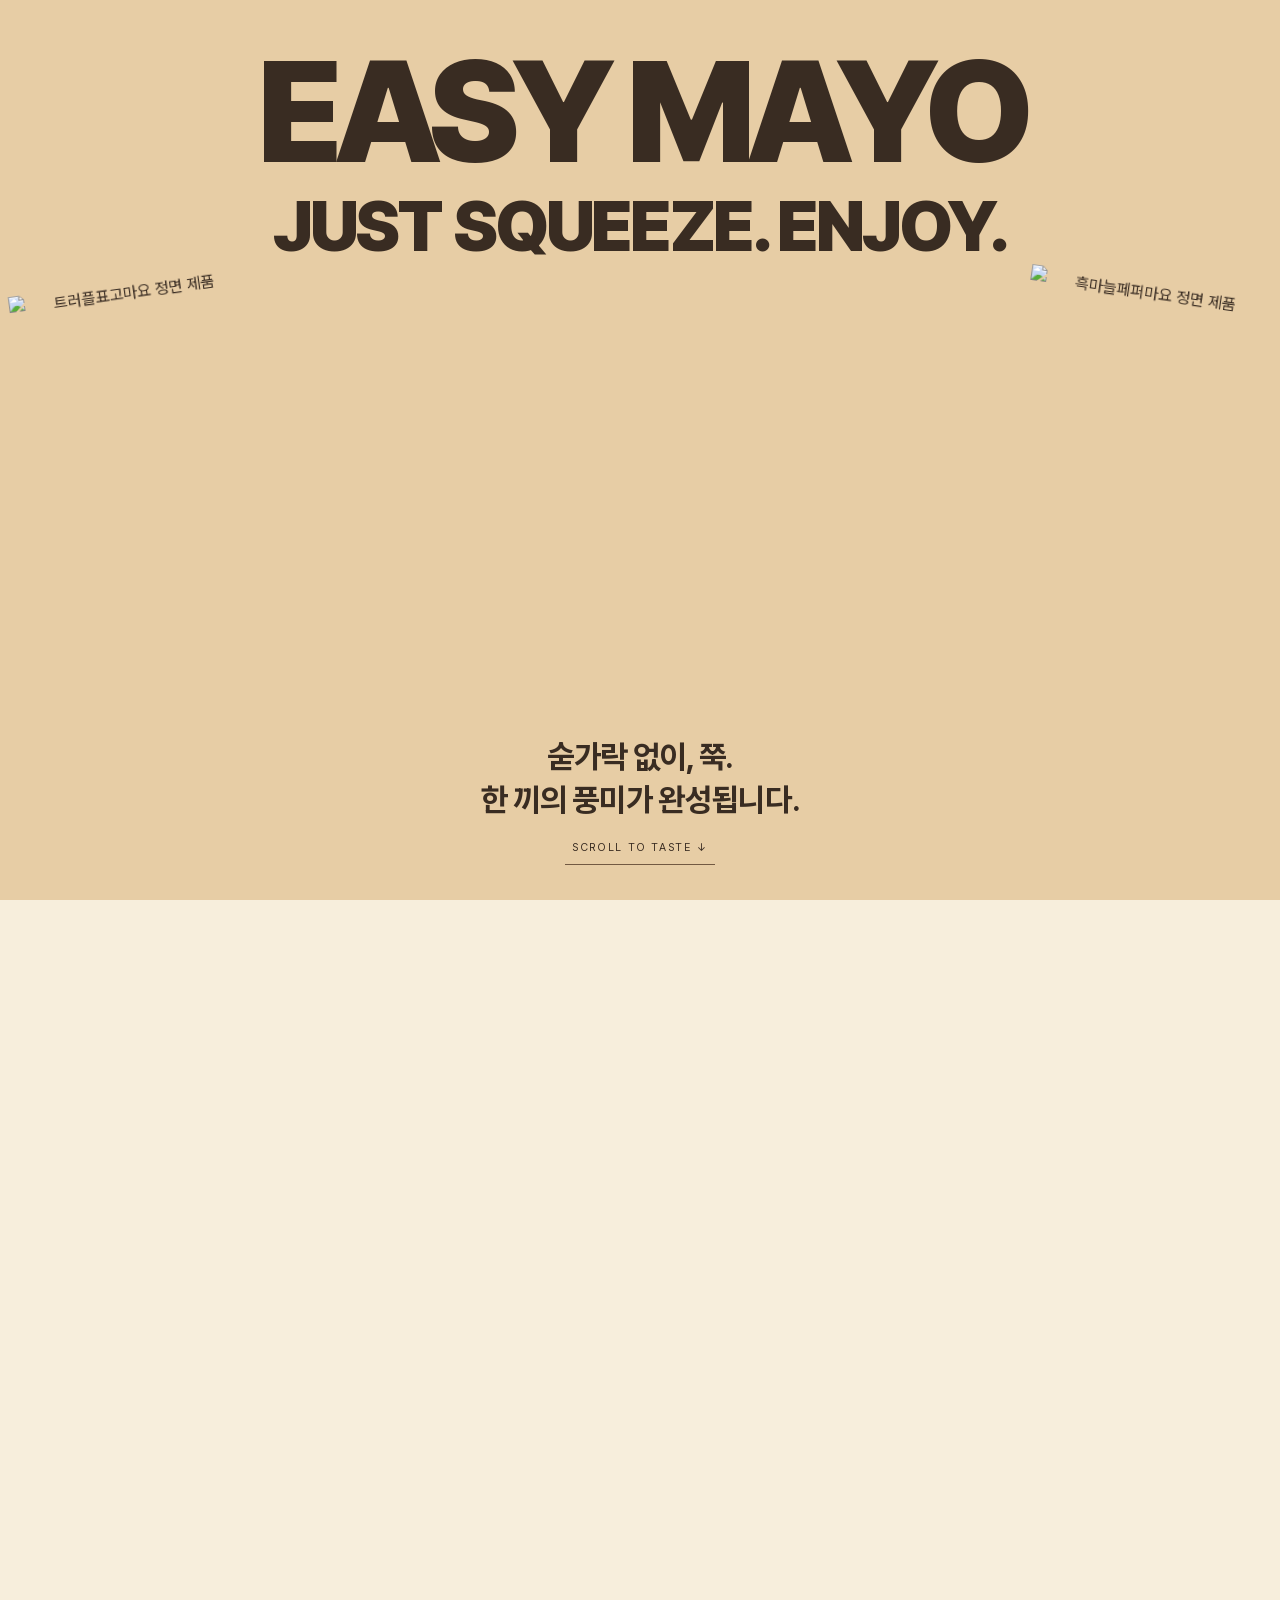
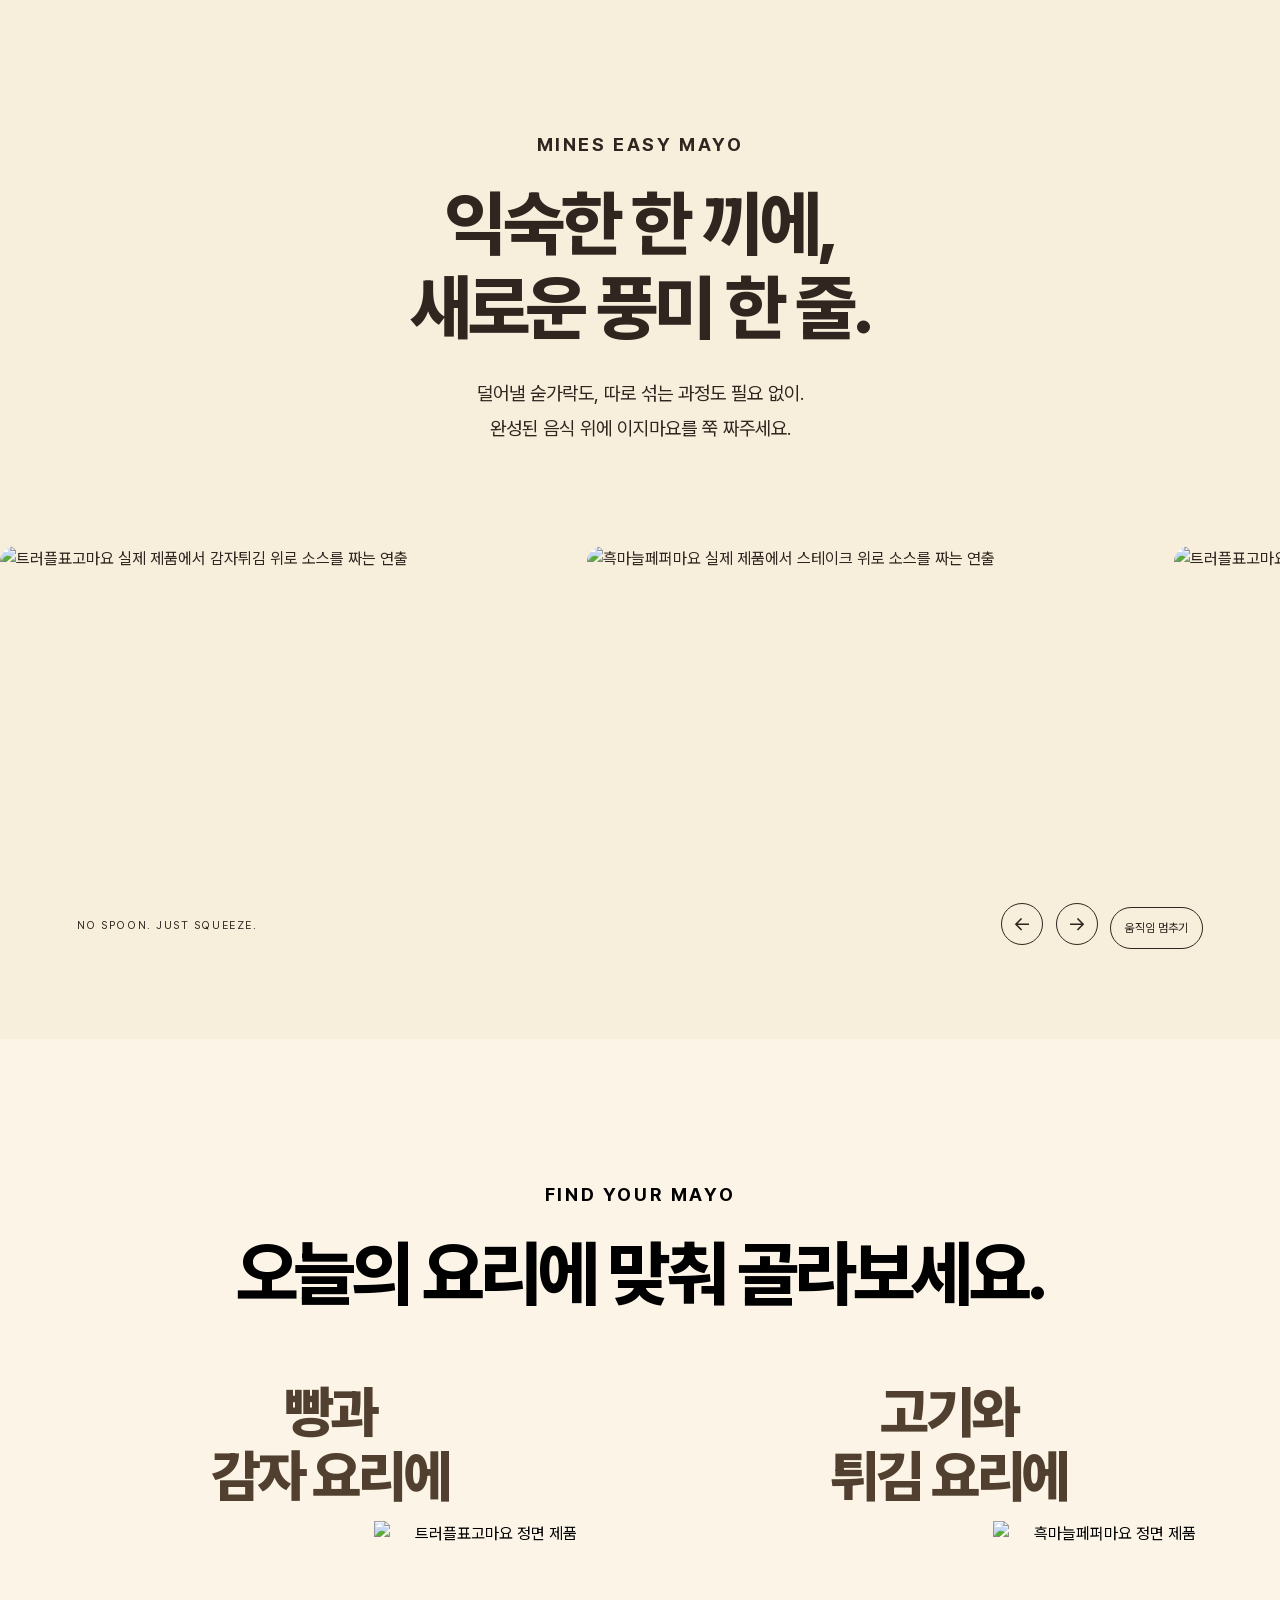
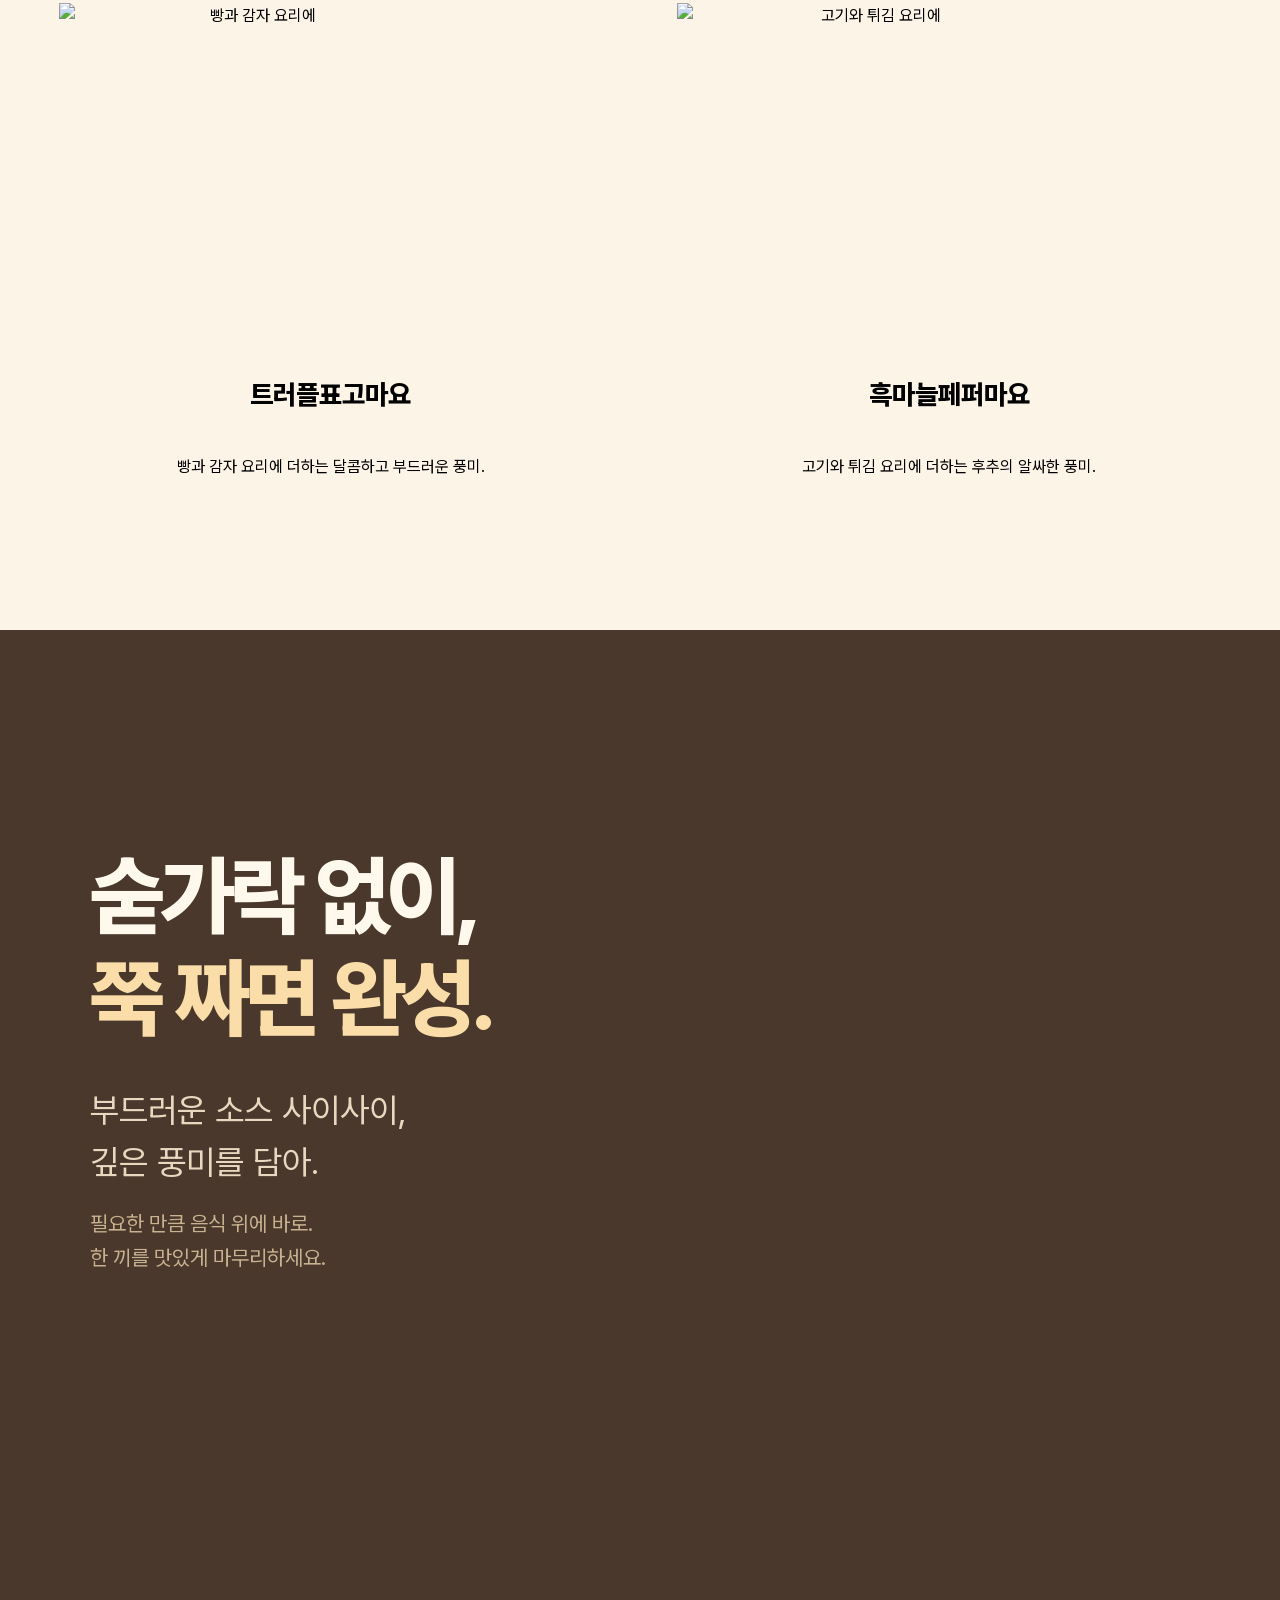
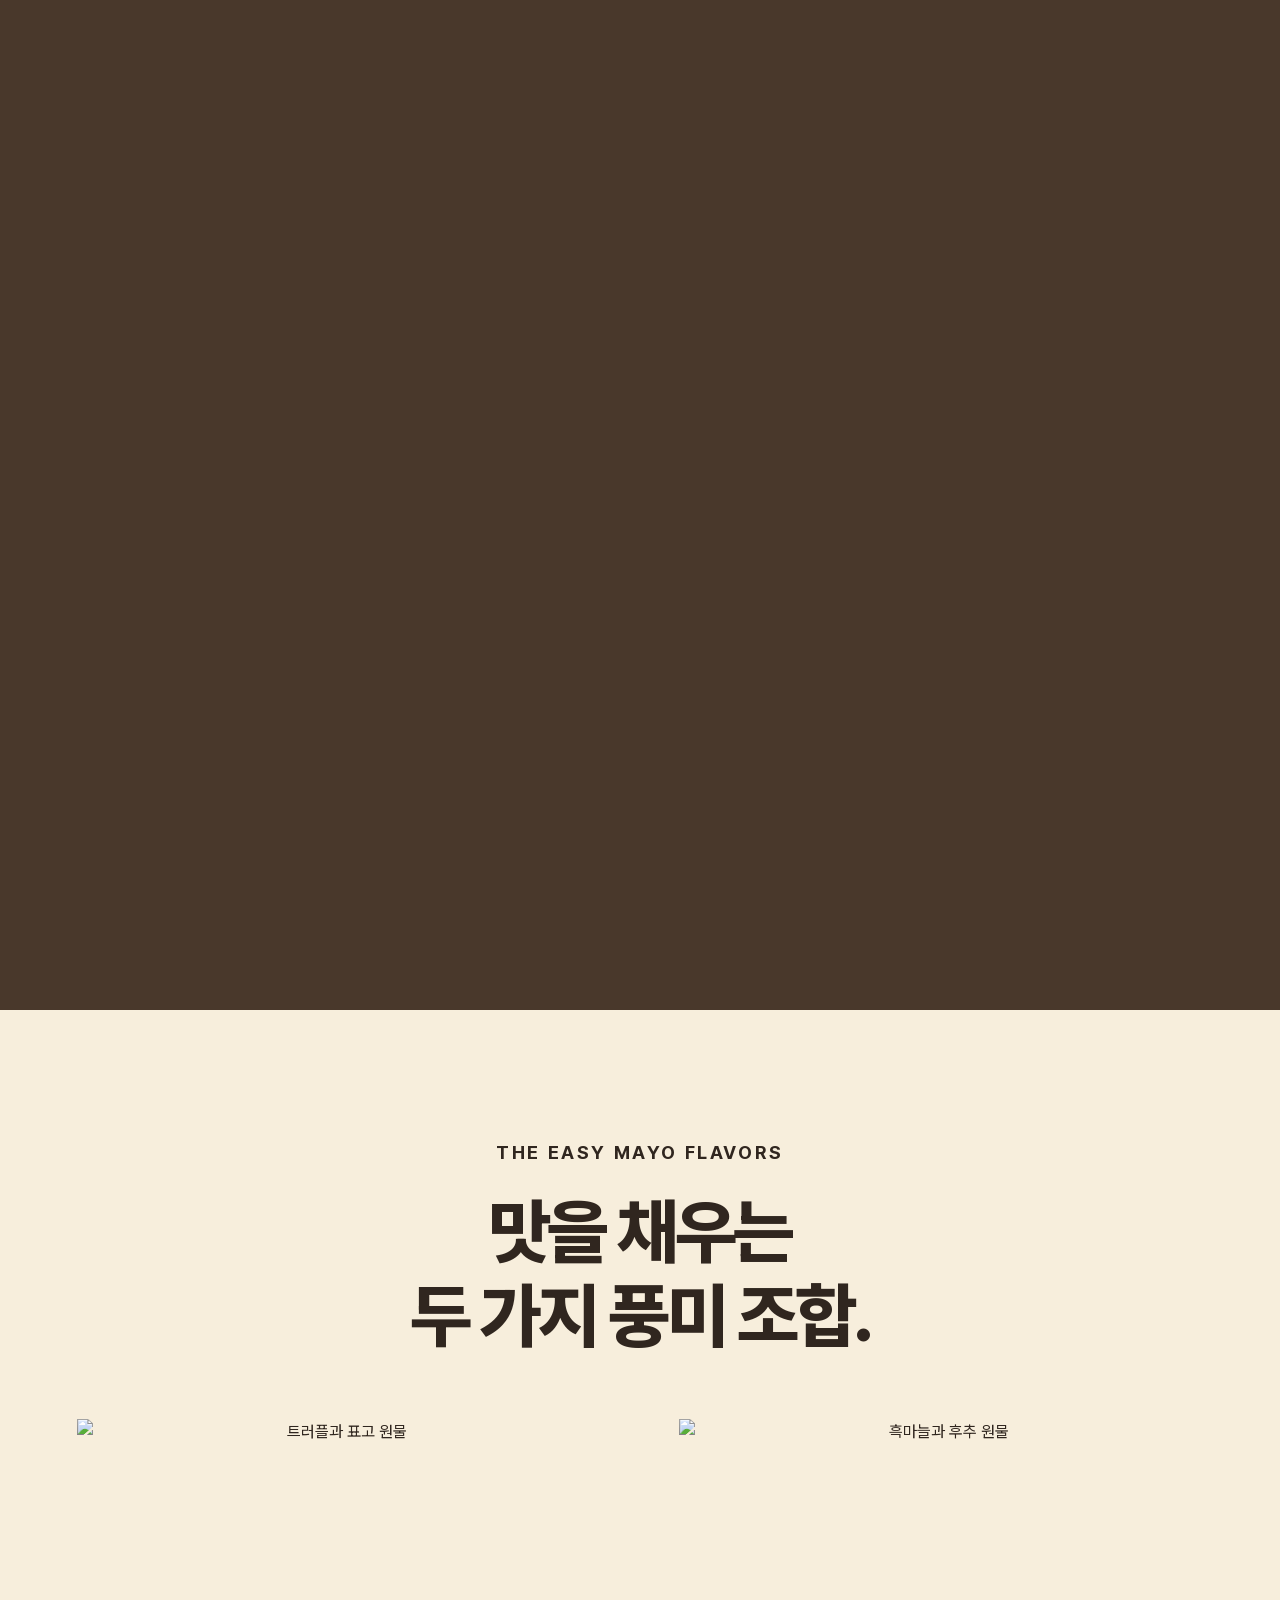
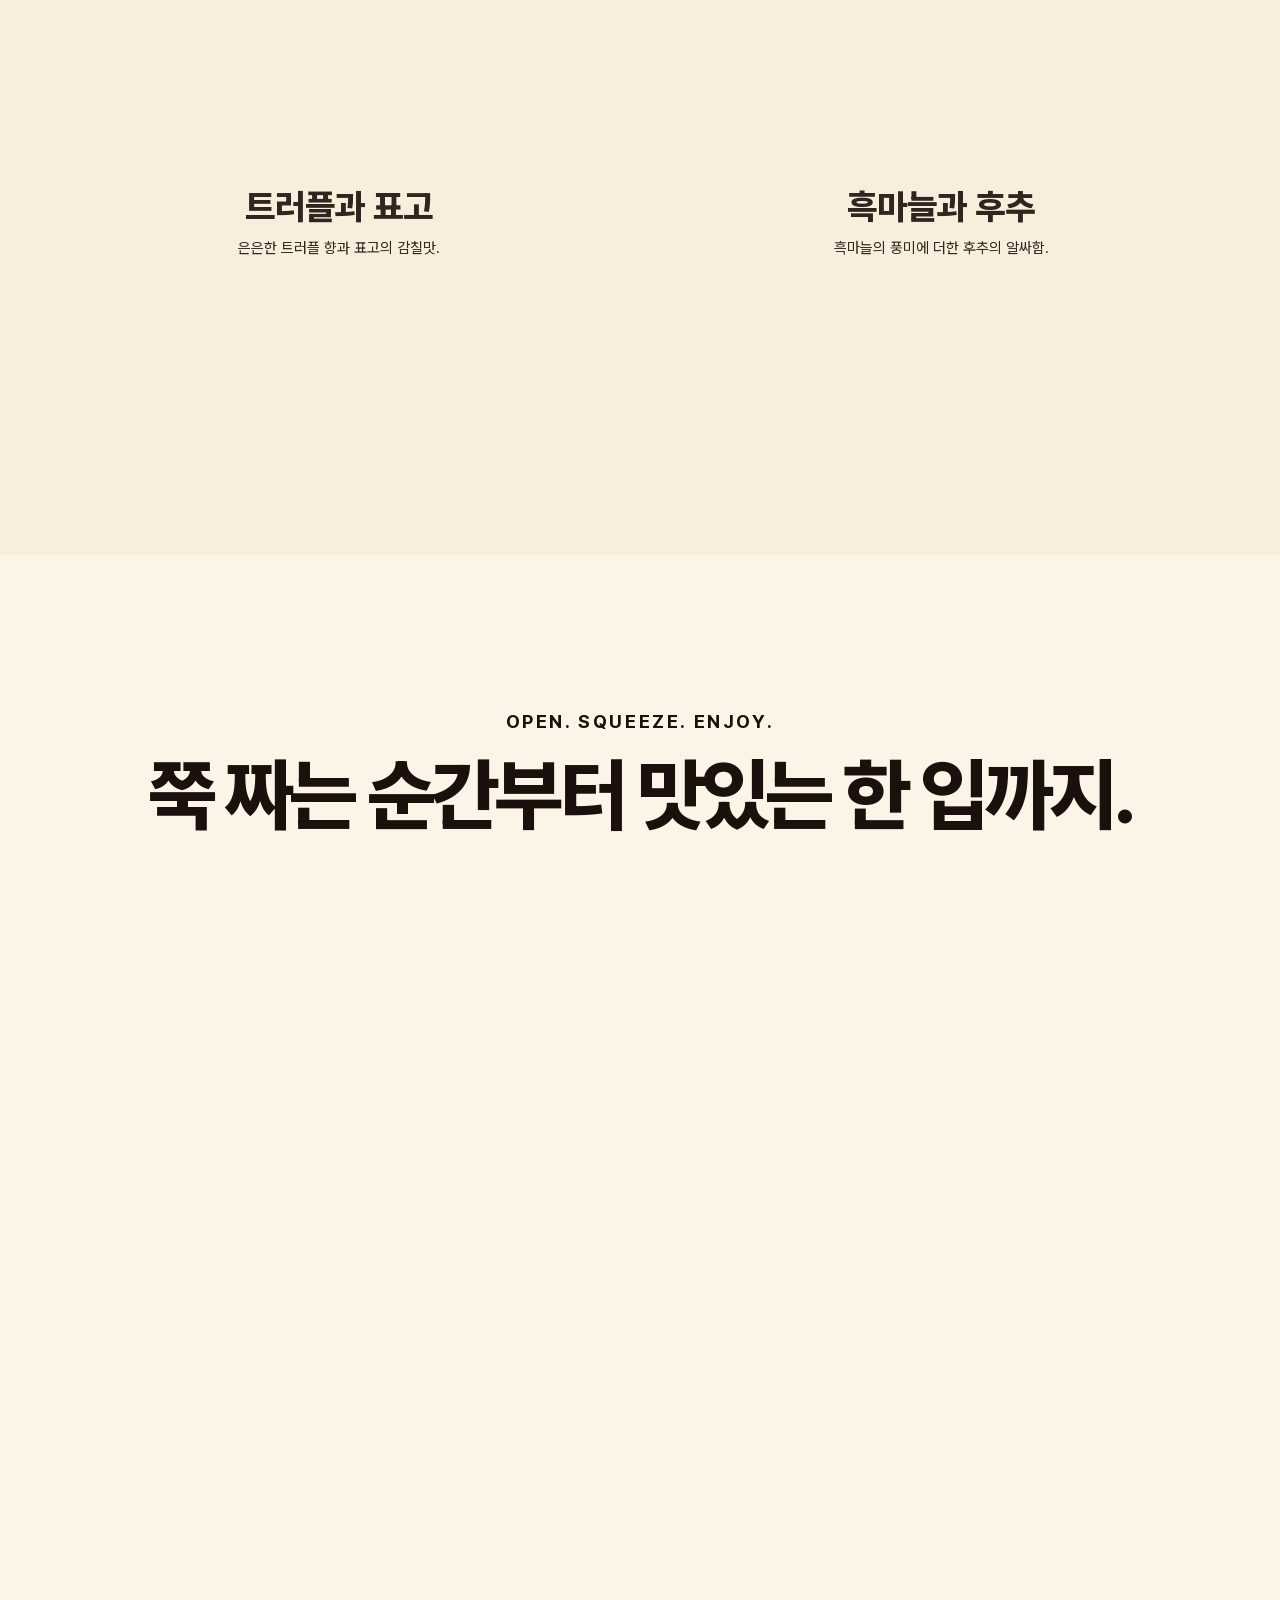
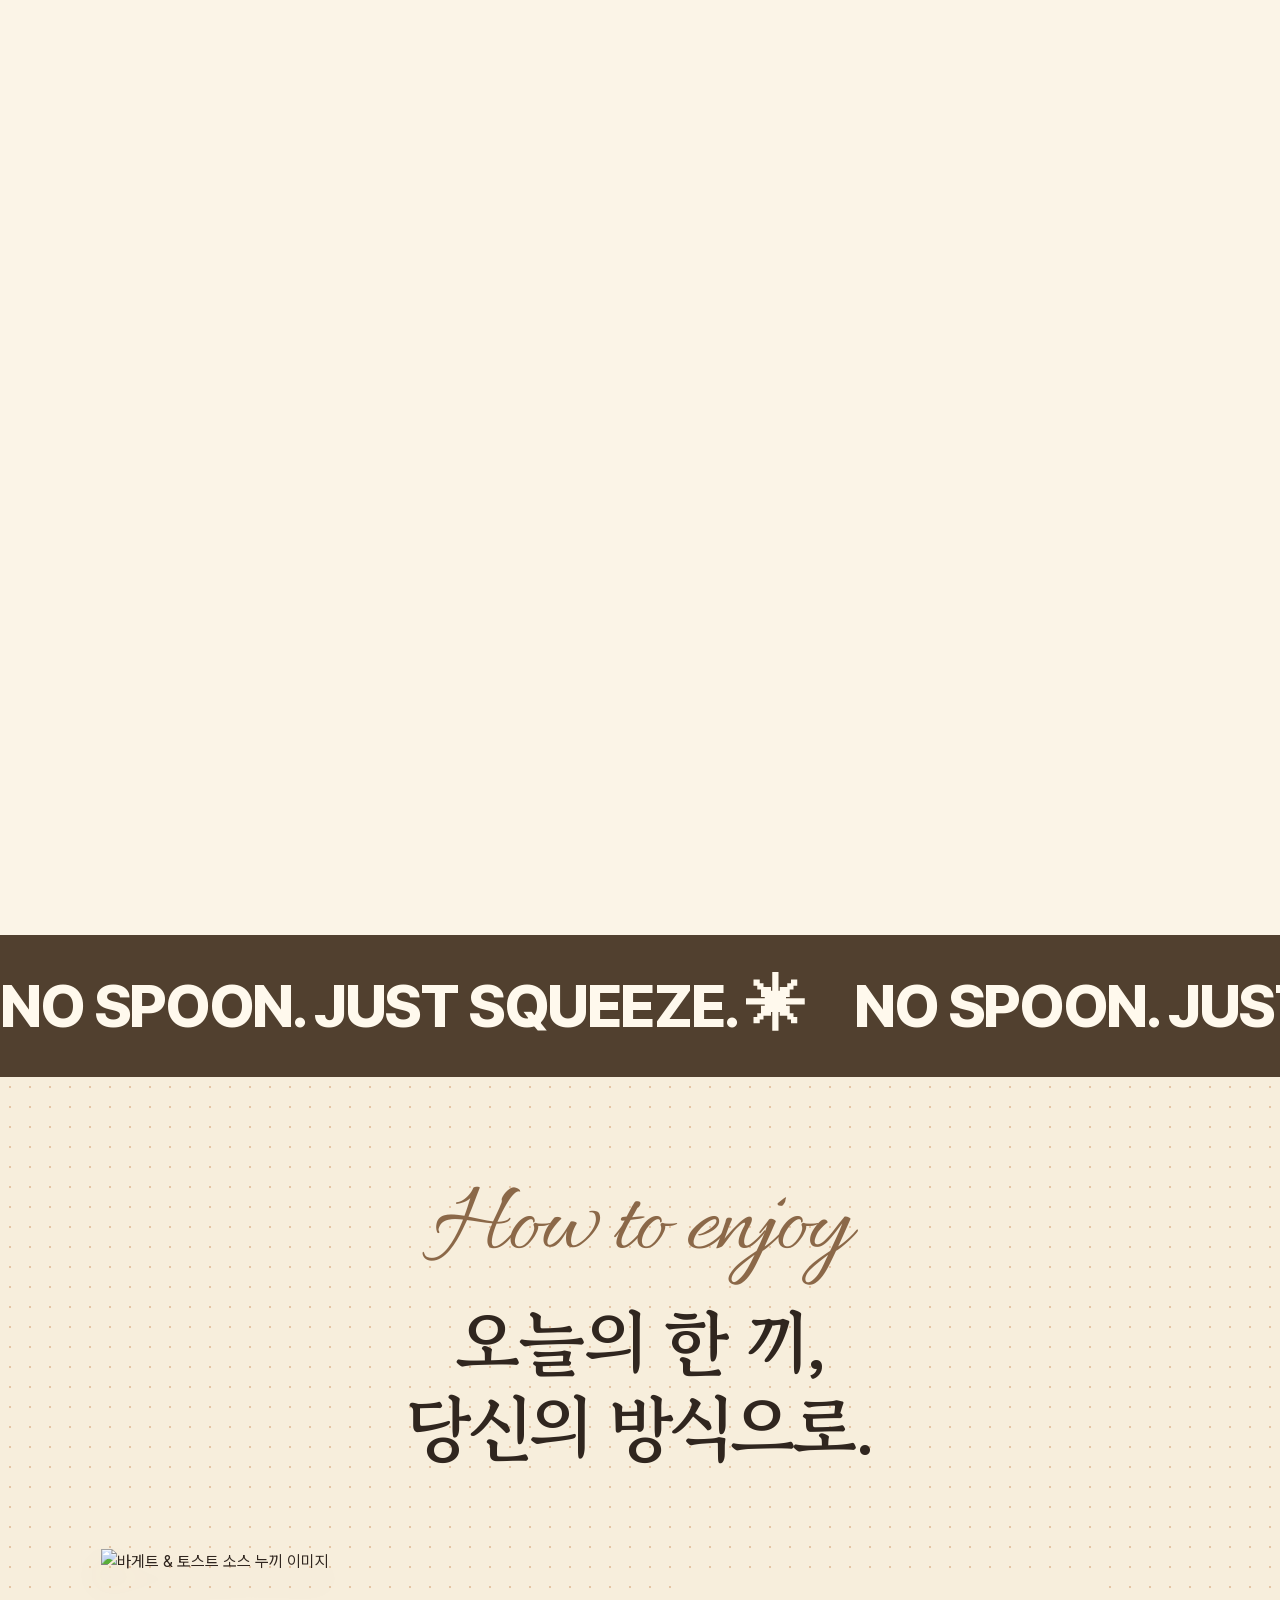
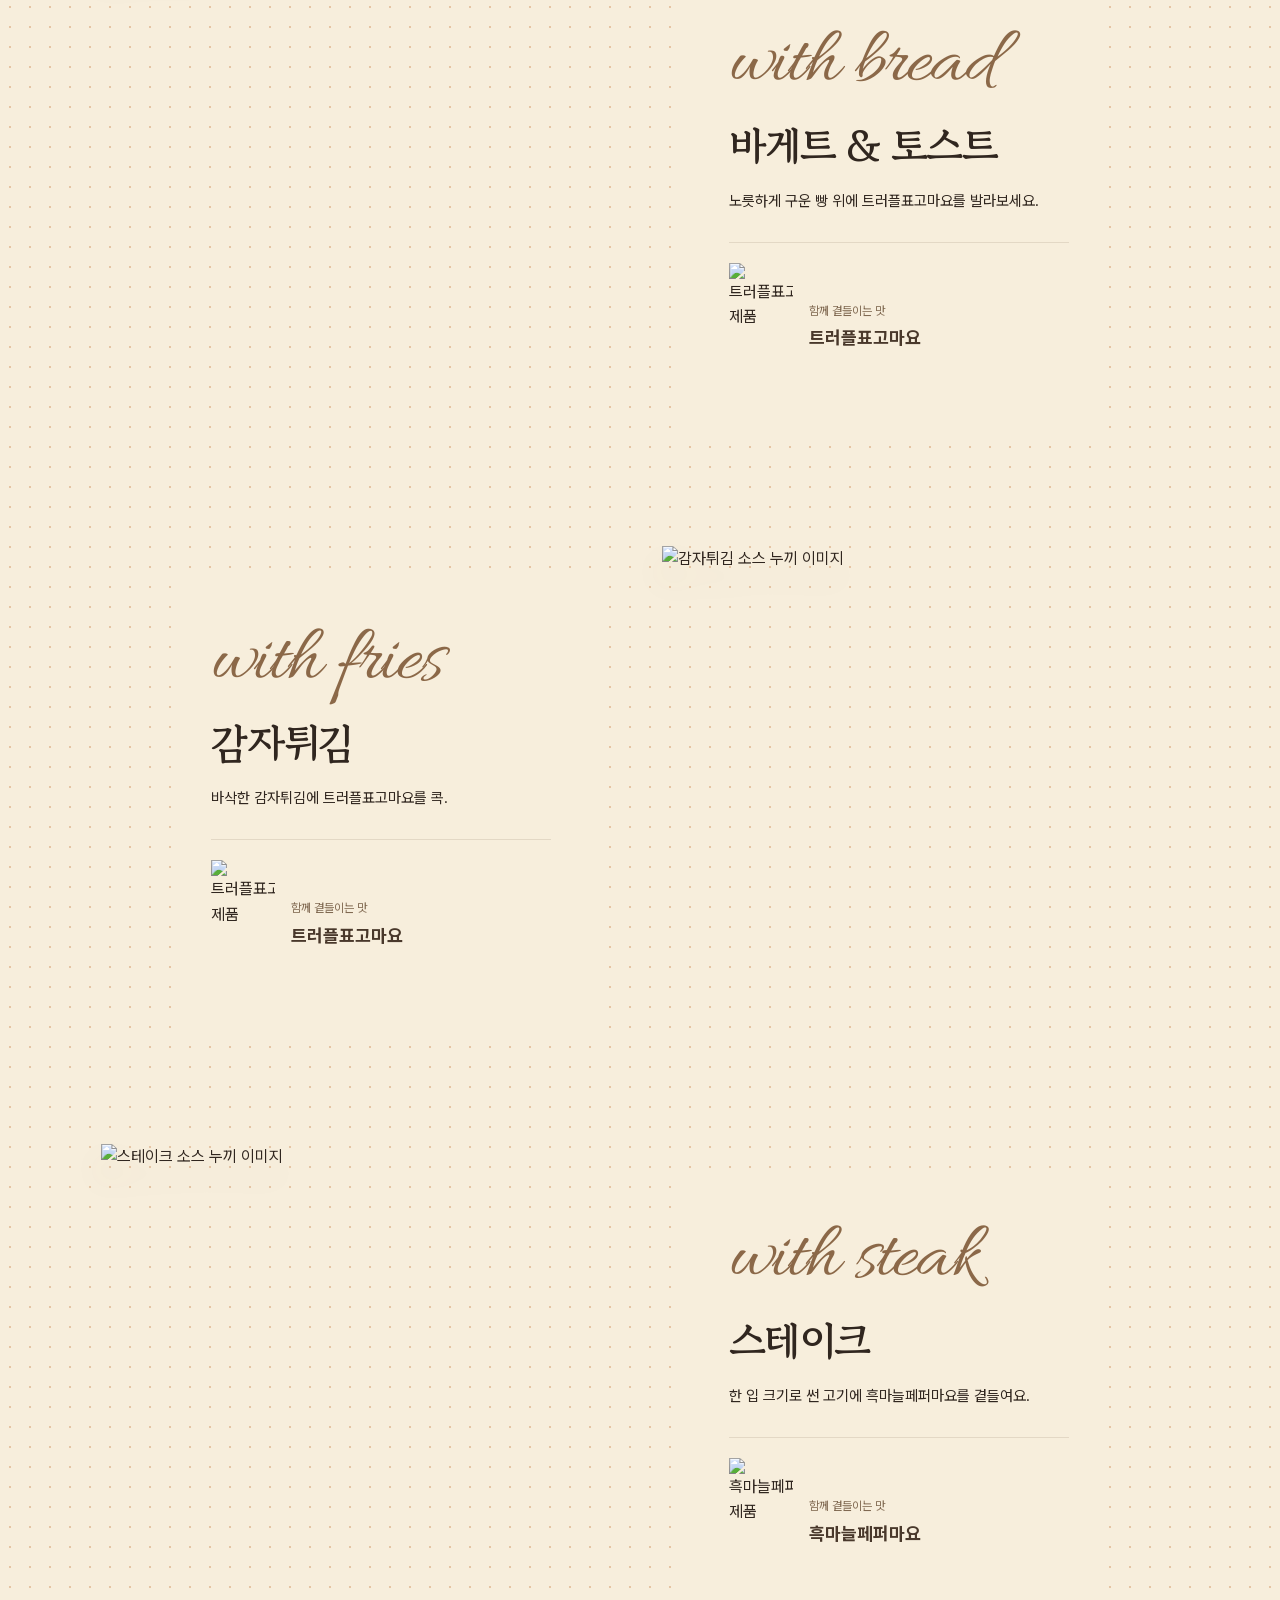
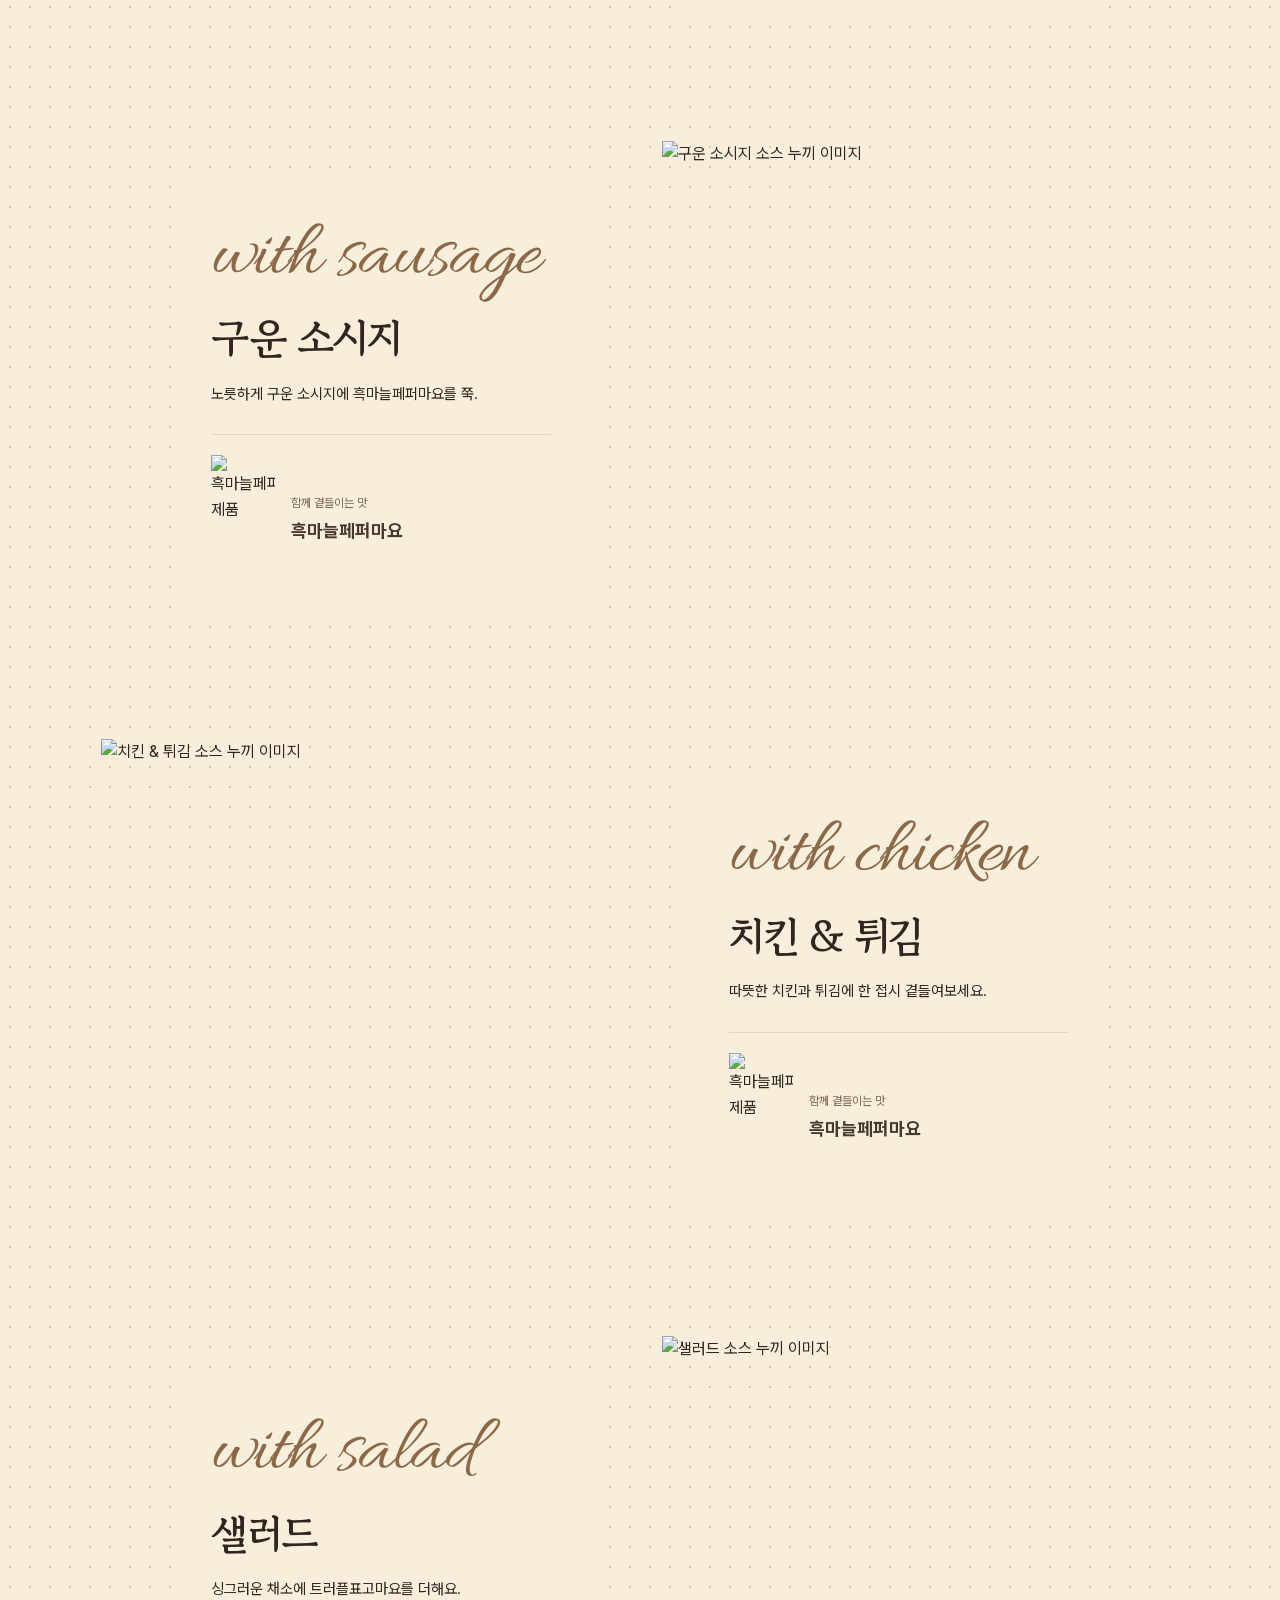
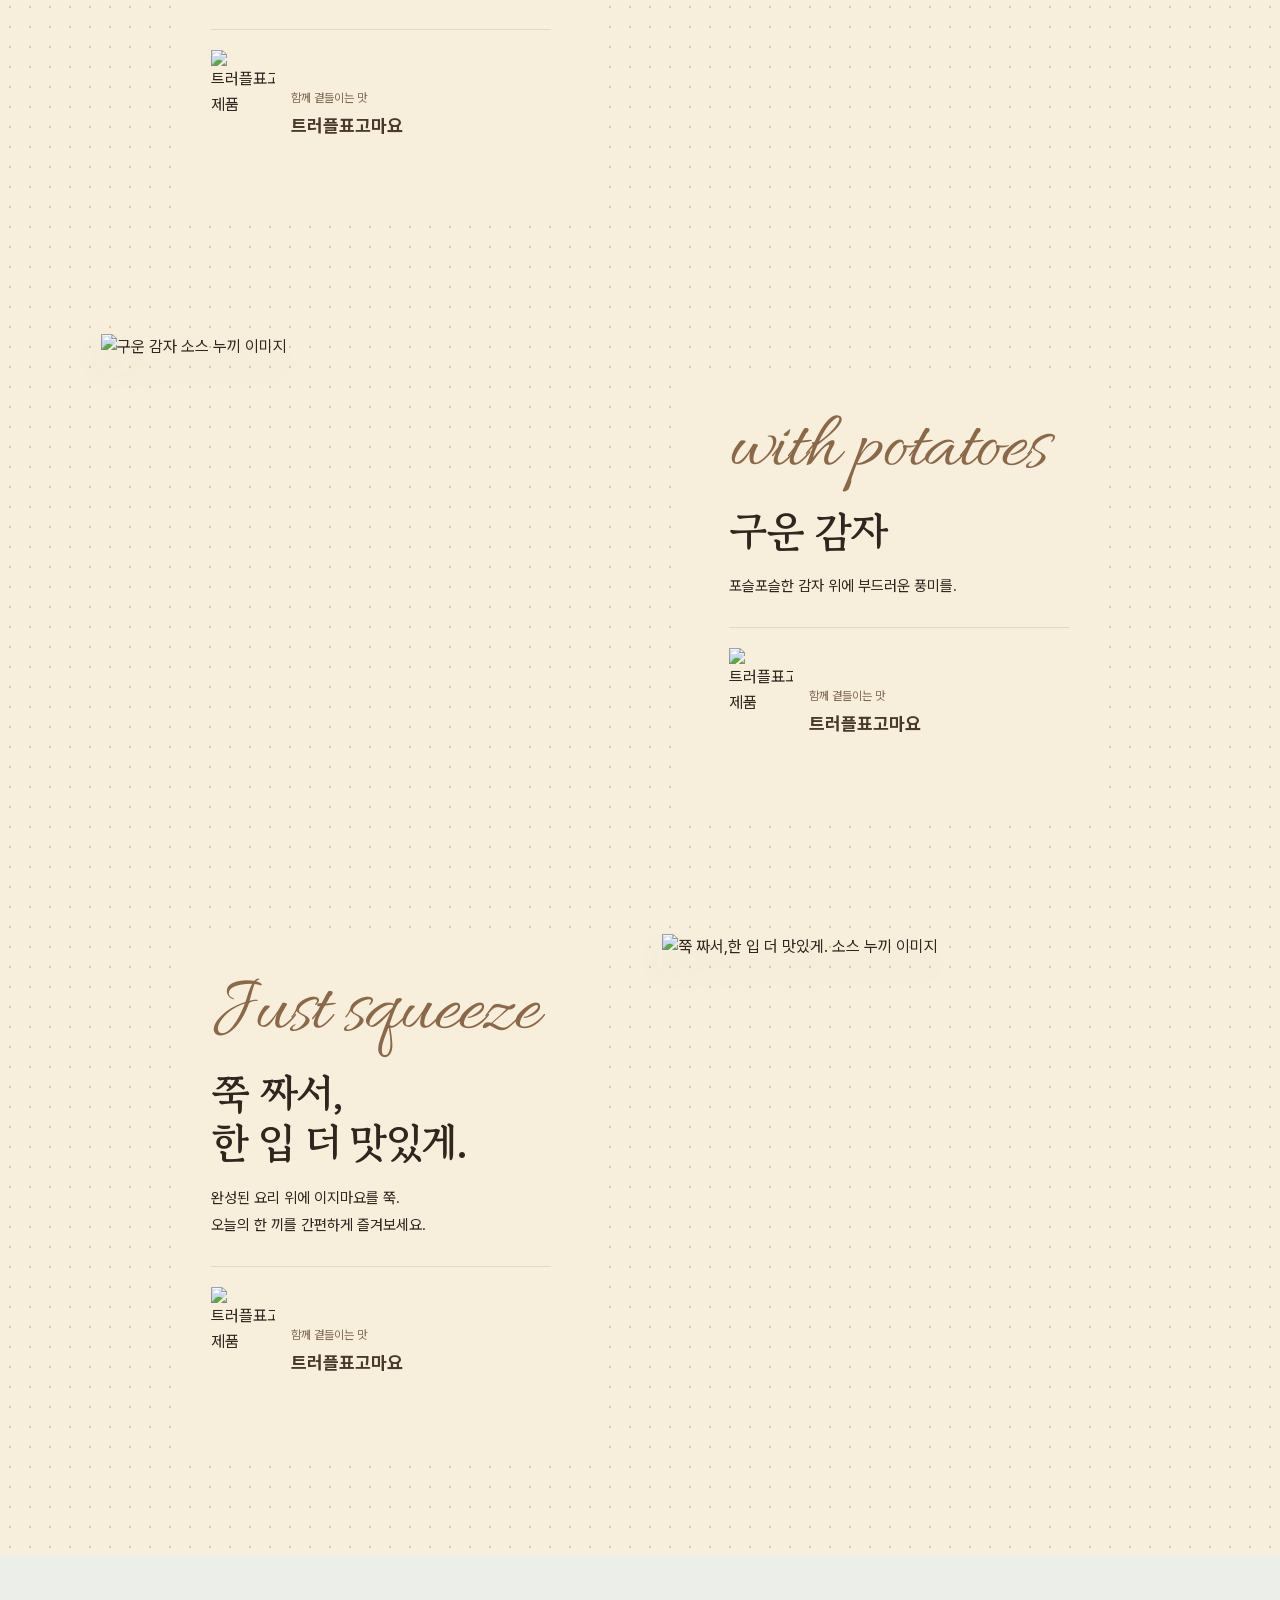
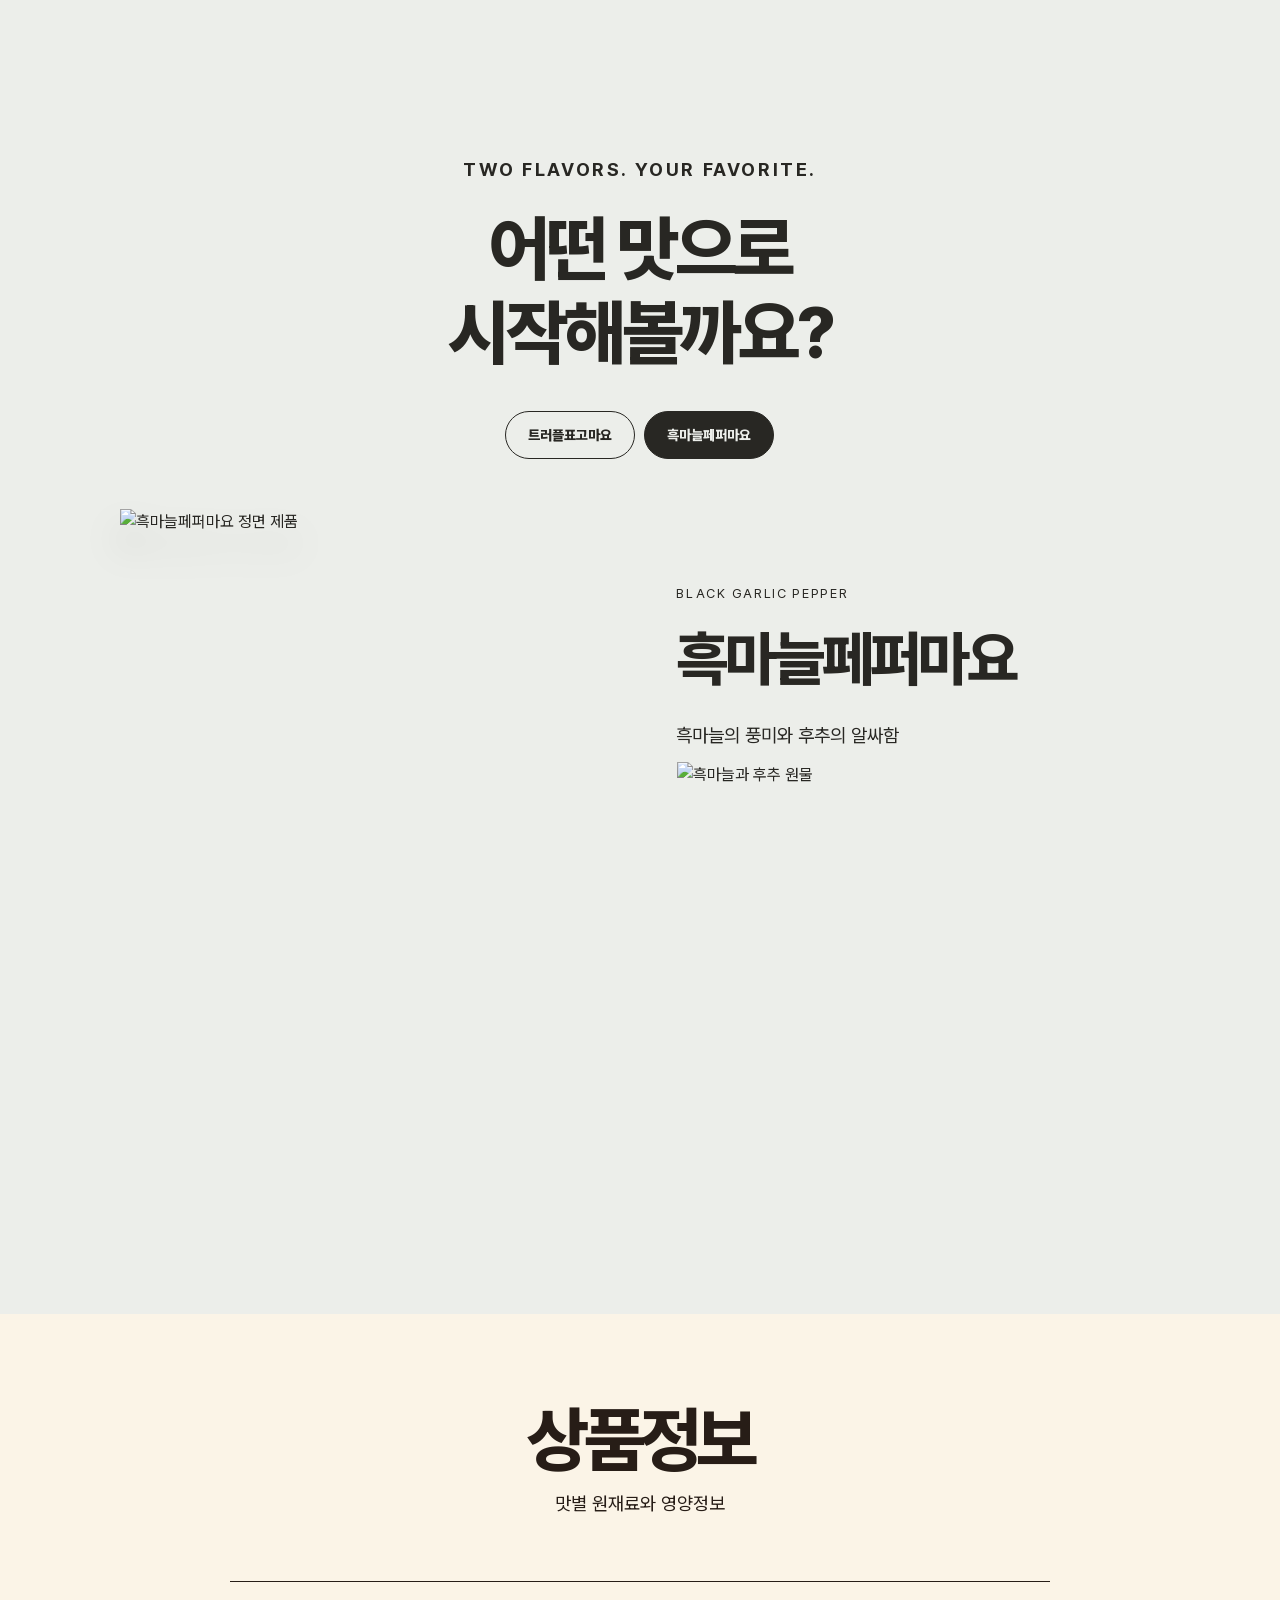
==== index.html @ 3baa23b6 "Use real product photos in food-first landscape concepts" ====
<!doctype html><html lang="ko"><head><meta charset="utf-8"><meta name="viewport" content="width=device-width,initial-scale=1"><meta name="robots" content="noindex,nofollow"><title>이지마요 · 실제 제품 합성 미리보기 0.5</title><style>body{margin:0}.preview-note{font:13px/1.8 sans-serif;padding:25px;text-align:center;background:#fff9df;color:#57402c}.preview-note a{color:inherit}</style><link rel="stylesheet" href="releases/0.5.0/easy-mayo.css"></head><body><main><div data-easy-mayo-version="0.5.0">
	<section class="hero">
		<div class="brandbar">
			<br>
		</div>
		<div aria-hidden="true" class="hero-type">EASY MAYO<span>JUST SQUEEZE. ENJOY.</span>
</div>
		<div class="hero-art">
			<div class="photo"><img src="https://ecimg.cafe24img.com/pg3547b37711334091/nayoonk/web/upload/easy-mayo/easy-mayo-front-truffle-studio-v4-28d2054e.png" alt="트러플표고마요 정면 제품" class="fr-fic fr-dii" decoding="async" loading="eager" fetchpriority="high"></div>
            <img class="em-hero-mini" src="https://ecimg.cafe24img.com/pg3547b37711334091/nayoonk/web/upload/easy-mayo/easy-mayo-front-pepper-studio-v4-d5b9299a.png" alt="흑마늘페퍼마요 정면 제품" decoding="async" loading="eager" fetchpriority="high">
        </div>
		<div class="hero-caption">

			<h1>숟가락 없이, 쭉.<br>한 끼의 풍미가 완성됩니다.</h1>
<a href="#em-about">SCROLL TO TASTE ↓</a>
</div>
	</section>
	<section class="intro center" id="em-about">

		<p class="eyebrow">MINES EASY MAYO</p>

		<h2 class="title">익숙한 한 끼에,<br>새로운 풍미 한 줄.</h2>

		<p class="copy">덜어낼 숟가락도, 따로 섞는 과정도 필요 없이.<br>완성된 음식 위에 이지마요를 쭉 짜주세요.</p>
	</section>
	<section aria-label="이지마요 연출 이미지 갤러리" class="gallery">
		<div aria-label="가로 이미지 갤러리" class="gallery-track" tabindex="0">
			<div class="gallery-belt">
				<div class="gallery-group">
					<figure class="gallery-card">
						<div class="photo"><img src="https://ecimg.cafe24img.com/pg3547b37711334091/nayoonk/web/upload/easy-mayo/easy-mayo-concept-fries-real-v5-60ac44fb.svg" alt="트러플표고마요 실제 제품에서 감자튀김 위로 소스를 짜는 연출" class="fr-fic fr-dii" decoding="async" loading="lazy"></div>
					</figure>
					<figure class="gallery-card">
						<div class="photo"><img src="https://ecimg.cafe24img.com/pg3547b37711334091/nayoonk/web/upload/easy-mayo/easy-mayo-concept-steak-real-v5-3b2fa4b1.svg" alt="흑마늘페퍼마요 실제 제품에서 스테이크 위로 소스를 짜는 연출" class="fr-fic fr-dii" decoding="async" loading="lazy"></div>
					</figure>
					<figure class="gallery-card">
						<div class="photo"><img src="https://ecimg.cafe24img.com/pg3547b37711334091/nayoonk/web/upload/easy-mayo/easy-mayo-concept-toast-real-v5-d6619624.svg" alt="트러플표고마요 실제 제품에서 버섯 토스트 위로 소스를 짜는 연출" class="fr-fic fr-dii" decoding="async" loading="lazy"></div>
					</figure>
				</div>
</div>
</div>
		<div class="gallery-controls">
<span>NO SPOON. JUST SQUEEZE.</span>
			<div>
				<button aria-label="이전 이미지" data-slide="-1" type="button">←</button>
				<button aria-label="다음 이미지" data-slide="1" type="button">→</button>
				<button aria-pressed="false" class="motion" type="button">움직임 멈추기</button>
			</div>
</div>
	</section>
	<section aria-labelledby="em-size-title" class="em-size-comparison em-size-guide" id="em-sizes">
  <div class="wrap">
    <header class="em-size-head">
      <p class="eyebrow" lang="en">FIND YOUR MAYO</p>
      <h2 class="title" id="em-size-title">오늘의 요리에 맞춰 골라보세요.</h2>
      <p class="em-size-swipe">옆으로 넘겨 두 가지 맛을 비교하세요 →</p>
    </header>
    <div class="em-size-grid" tabindex="0" role="region" aria-label="이지마요 두 가지 맛 비교">
      <article class="em-size-card">
        <h3>빵과<br>감자 요리에</h3>
        <div class="em-asset">
<img src="https://ecimg.cafe24img.com/pg3547b37711334091/nayoonk/web/upload/easy-mayo/easy-mayo-food-bread-v4-cf0b8dd8.png" loading="lazy" alt="빵과 감자 요리에" decoding="async"><img class="em-use-product" src="https://ecimg.cafe24img.com/pg3547b37711334091/nayoonk/web/upload/easy-mayo/easy-mayo-front-truffle-studio-v4-28d2054e.png" alt="트러플표고마요 정면 제품" loading="lazy" decoding="async">
</div>
        <h4>트러플표고마요</h4>
        <p>빵과 감자 요리에 더하는 달콤하고 부드러운 풍미.</p>
      </article>
      <article class="em-size-card">
        <h3>고기와<br>튀김 요리에</h3>
        <div class="em-asset">
<img src="https://ecimg.cafe24img.com/pg3547b37711334091/nayoonk/web/upload/easy-mayo/easy-mayo-food-steak-v4-d82a0d2f.png" loading="lazy" alt="고기와 튀김 요리에" decoding="async"><img class="em-use-product" src="https://ecimg.cafe24img.com/pg3547b37711334091/nayoonk/web/upload/easy-mayo/easy-mayo-front-pepper-studio-v4-d5b9299a.png" alt="흑마늘페퍼마요 정면 제품" loading="lazy" decoding="async">
</div>
        <h4>흑마늘페퍼마요</h4>
        <p>고기와 튀김 요리에 더하는 후추의 알싸한 풍미.</p>
      </article>
      </div>
  </div>
</section>
	<section class="texture em-squeeze-scroll" id="em-texture" aria-labelledby="em-squeeze-title" data-squeeze-scene=""><div class="em-squeeze-stage" tabindex="0" role="group" aria-label="스크롤하면 실제 소스가 아래로 짜지는 장면">
  <div class="texture-photo em-squeeze-visual">
<img class="em-pour-photo em-pour-bottle" src="https://ecimg.cafe24img.com/pg3547b37711334091/nayoonk/web/upload/easy-mayo/easy-mayo-pour-real-photo-v5-31b4b2d6.svg" alt="실제 트러플표고마요 제품과 실제 소스" aria-hidden="true" loading="lazy" decoding="async"><img class="em-pour-photo" src="https://ecimg.cafe24img.com/pg3547b37711334091/nayoonk/web/upload/easy-mayo/easy-mayo-pour-real-photo-v5-31b4b2d6.svg" alt="실제 트러플표고마요 제품과 실제 소스" loading="lazy" decoding="async">
</div>
  <div class="em-squeeze-copy">
<h2 class="title" id="em-squeeze-title">숟가락 없이,<br><strong>쭉 짜면 완성.</strong>
</h2>
    <p class="copy">부드러운 소스 사이사이,<br>깊은 풍미를 담아.</p>
    <p class="em-squeeze-caption">필요한 만큼 음식 위에 바로.<br>한 끼를 맛있게 마무리하세요.</p>
</div>
</div></section>
	<section aria-labelledby="em-core-title" class="wrap pad center em-core" id="em-ingredients">

		<p class="eyebrow" lang="en">THE EASY MAYO FLAVORS</p>

		<h2 class="title" id="em-core-title">맛을 채우는<br>두 가지 풍미 조합.</h2>
		<div class="ingredients">
			<article class="ingredient">
				<div class="em-ingredient-cutout"><img src="https://ecimg.cafe24img.com/pg3547b37711334091/nayoonk/web/upload/easy-mayo/easy-mayo-ingredients-truffle-v4-052d5c88.png" alt="트러플과 표고 원물" class="fr-fic fr-dii" decoding="async" loading="lazy"></div>

				<h3>트러플과 표고</h3>

				<p>은은한 트러플 향과 표고의 감칠맛.</p>
			</article>
			<article class="ingredient">
				<div class="em-ingredient-cutout"><img src="https://ecimg.cafe24img.com/pg3547b37711334091/nayoonk/web/upload/easy-mayo/easy-mayo-ingredients-pepper-v4-63ca94c3.png" alt="흑마늘과 후추 원물" class="fr-fic fr-dii" decoding="async" loading="lazy"></div>

				<h3>흑마늘과 후추</h3>

				<p>흑마늘의 풍미에 더한 후추의 알싸함.</p>
			</article>
		</div>
	</section>
	<section class="process em-making-centered" id="em-making">
		<div class="em-making em-flavor-story em-use-story"><div class="em-rail-stage" tabindex="0" role="group" aria-label="스크롤로 보는 이지마요 사용법">

				<p class="eyebrow" lang="en">OPEN. SQUEEZE. ENJOY.</p>

				<h2 class="em-rail-title">쭉 짜는 순간부터 <span class="em-rail-line">맛있는 한 입까지.</span>
</h2>
				<div class="em-making-grid">
					<article class="em-making-card" style="--em-making-color:#EEE1C8">
						<div class="em-asset em-step-photo"><img src="https://ecimg.cafe24img.com/pg3547b37711334091/nayoonk/web/upload/easy-mayo/easy-mayo-step-open-real-v5-98407211.svg" alt="실제 제품의 흰색 뚜껑을 연 모습" class="fr-fic fr-dii" loading="lazy" decoding="async"></div>
						<div class="em-making-copy">
<p class="em-use-step">01 / OPEN</p>
<h3>뚜껑을 열고</h3>
<p>숟가락을 꺼낼 필요 없이.</p>
</div>
					</article>
					<article class="em-making-card" style="--em-making-color:#FBDDAA">
						<div class="em-asset em-step-photo"><img src="https://ecimg.cafe24img.com/pg3547b37711334091/nayoonk/web/upload/easy-mayo/easy-mayo-step-squeeze-real-v5-4d0e5cfb.svg" alt="실제 제품 입구와 아래로 이어지는 소스" class="fr-fic fr-dii" loading="lazy" decoding="async"></div>
						<div class="em-making-copy">
<p class="em-use-step">02 / SQUEEZE</p>
<h3>음식 위에 쭉</h3>
<p>먹고 싶은 만큼 바로 짜주세요.</p>
</div>
					</article>
					<article class="em-making-card" style="--em-making-color:#CAB190">
						<div class="em-asset em-step-photo"><img src="https://ecimg.cafe24img.com/pg3547b37711334091/nayoonk/web/upload/easy-mayo/easy-mayo-step-enjoy-v5-18607c50.png" alt="소스를 올려 완성한 토스트" class="fr-fic fr-dii" loading="lazy" decoding="async"></div>
						<div class="em-making-copy">
<p class="em-use-step">03 / ENJOY</p>
<h3>한 입이면 완성</h3>
<p>부드러운 소스와 함께 즐겨요.</p>
</div>
					</article>
					</div>
</div></div>
</section>
	<div aria-hidden="true" class="em-milk-wave">
		<br>
	</div>
	<div aria-hidden="true" class="ticker">
		<div class="ticker-run">
<span>NO SPOON. JUST SQUEEZE. ✳ </span><span>NO SPOON. JUST SQUEEZE. ✳ </span><span>NO SPOON. JUST SQUEEZE. ✳ </span><span>NO SPOON. JUST SQUEEZE. ✳ </span>
</div>
</div>
	<section aria-labelledby="em-recipes-title" class="recipes" id="em-recipes">
		<div class="wrap">
			<div class="center">

				<p class="em-recipe-script" lang="en">How to enjoy</p>

				<h2 class="title" id="em-recipes-title">오늘의 한 끼,<br>당신의 방식으로.</h2>
			</div>
			<div class="em-recipe-list">
				<article class="recipe">
					<div class="photo" data-recipe-direction="1"><img src="https://ecimg.cafe24img.com/pg3547b37711334091/nayoonk/web/upload/easy-mayo/easy-mayo-food-bread-v4-cf0b8dd8.png" alt="바게트 &amp; 토스트 소스 누끼 이미지" class="fr-fic fr-dii" decoding="async" loading="lazy"></div>
					<div class="recipe-card">

						<p class="em-recipe-script" lang="en">with bread</p>

						<h3>바게트 &amp; 토스트</h3>

						<p class="copy">노릇하게 구운 빵 위에 트러플표고마요를 발라보세요.</p>
					<div class="em-recipe-pairing">
<img src="https://ecimg.cafe24img.com/pg3547b37711334091/nayoonk/web/upload/easy-mayo/easy-mayo-front-truffle-studio-v4-28d2054e.png" alt="트러플표고마요 제품" loading="lazy" decoding="async"><p><span>함께 곁들이는 맛</span><strong>트러플표고마요</strong></p>
</div>
</div>
				</article>
				<article class="recipe">
					<div class="em-asset photo" data-recipe-direction="-1"><img src="https://ecimg.cafe24img.com/pg3547b37711334091/nayoonk/web/upload/easy-mayo/easy-mayo-food-fries-v4-69e6e9b1.png" alt="감자튀김 소스 누끼 이미지" class="fr-fic fr-dii" decoding="async" loading="lazy"></div>
					<div class="recipe-card">

						<p class="em-recipe-script" lang="en">with fries</p>

						<h3>감자튀김</h3>

						<p class="copy">바삭한 감자튀김에 트러플표고마요를 콕.</p>
					<div class="em-recipe-pairing">
<img src="https://ecimg.cafe24img.com/pg3547b37711334091/nayoonk/web/upload/easy-mayo/easy-mayo-front-truffle-studio-v4-28d2054e.png" alt="트러플표고마요 제품" loading="lazy" decoding="async"><p><span>함께 곁들이는 맛</span><strong>트러플표고마요</strong></p>
</div>
</div>
				</article>
				<article class="recipe">
					<div class="em-asset photo" data-recipe-direction="1"><img src="https://ecimg.cafe24img.com/pg3547b37711334091/nayoonk/web/upload/easy-mayo/easy-mayo-food-steak-v4-d82a0d2f.png" alt="스테이크 소스 누끼 이미지" class="fr-fic fr-dii" decoding="async" loading="lazy"></div>
					<div class="recipe-card">

						<p class="em-recipe-script" lang="en">with steak</p>

						<h3>스테이크</h3>

						<p class="copy">한 입 크기로 썬 고기에 흑마늘페퍼마요를 곁들여요.</p>
					<div class="em-recipe-pairing">
<img src="https://ecimg.cafe24img.com/pg3547b37711334091/nayoonk/web/upload/easy-mayo/easy-mayo-front-pepper-studio-v4-d5b9299a.png" alt="흑마늘페퍼마요 제품" loading="lazy" decoding="async"><p><span>함께 곁들이는 맛</span><strong>흑마늘페퍼마요</strong></p>
</div>
</div>
				</article>
				<article class="recipe">
					<div class="em-asset photo" data-recipe-direction="-1"><img src="https://ecimg.cafe24img.com/pg3547b37711334091/nayoonk/web/upload/easy-mayo/easy-mayo-food-sausage-v4-e5fd3cdb.png" alt="구운 소시지 소스 누끼 이미지" class="fr-fic fr-dii" decoding="async" loading="lazy"></div>
					<div class="recipe-card">

						<p class="em-recipe-script" lang="en">with sausage</p>

						<h3>구운 소시지</h3>

						<p class="copy">노릇하게 구운 소시지에 흑마늘페퍼마요를 쭉.</p>
					<div class="em-recipe-pairing">
<img src="https://ecimg.cafe24img.com/pg3547b37711334091/nayoonk/web/upload/easy-mayo/easy-mayo-front-pepper-studio-v4-d5b9299a.png" alt="흑마늘페퍼마요 제품" loading="lazy" decoding="async"><p><span>함께 곁들이는 맛</span><strong>흑마늘페퍼마요</strong></p>
</div>
</div>
				</article>
				<article class="recipe">
					<div class="em-asset photo" data-recipe-direction="1"><img src="https://ecimg.cafe24img.com/pg3547b37711334091/nayoonk/web/upload/easy-mayo/easy-mayo-food-chicken-v4-90b4b907.png" alt="치킨 &amp; 튀김 소스 누끼 이미지" class="fr-fic fr-dii" decoding="async" loading="lazy"></div>
					<div class="recipe-card">

						<p class="em-recipe-script" lang="en">with chicken</p>

						<h3>치킨 &amp; 튀김</h3>

						<p class="copy">따뜻한 치킨과 튀김에 한 접시 곁들여보세요.</p>
					<div class="em-recipe-pairing">
<img src="https://ecimg.cafe24img.com/pg3547b37711334091/nayoonk/web/upload/easy-mayo/easy-mayo-front-pepper-studio-v4-d5b9299a.png" alt="흑마늘페퍼마요 제품" loading="lazy" decoding="async"><p><span>함께 곁들이는 맛</span><strong>흑마늘페퍼마요</strong></p>
</div>
</div>
				</article>
				<article class="recipe">
					<div class="em-asset photo" data-recipe-direction="-1"><img src="https://ecimg.cafe24img.com/pg3547b37711334091/nayoonk/web/upload/easy-mayo/easy-mayo-food-salad-v4-885d0016.png" alt="샐러드 소스 누끼 이미지" class="fr-fic fr-dii" decoding="async" loading="lazy"></div>
					<div class="recipe-card">

						<p class="em-recipe-script" lang="en">with salad</p>

						<h3>샐러드</h3>

						<p class="copy">싱그러운 채소에 트러플표고마요를 더해요.</p>
					<div class="em-recipe-pairing">
<img src="https://ecimg.cafe24img.com/pg3547b37711334091/nayoonk/web/upload/easy-mayo/easy-mayo-front-truffle-studio-v4-28d2054e.png" alt="트러플표고마요 제품" loading="lazy" decoding="async"><p><span>함께 곁들이는 맛</span><strong>트러플표고마요</strong></p>
</div>
</div>
				</article>
				<article class="recipe">
					<div class="em-asset photo" data-recipe-direction="1"><img src="https://ecimg.cafe24img.com/pg3547b37711334091/nayoonk/web/upload/easy-mayo/easy-mayo-food-potatoes-v4-16dba594.png" alt="구운 감자 소스 누끼 이미지" class="fr-fic fr-dii" decoding="async" loading="lazy"></div>
					<div class="recipe-card">

						<p class="em-recipe-script" lang="en">with potatoes</p>

						<h3>구운 감자</h3>

						<p class="copy">포슬포슬한 감자 위에 부드러운 풍미를.</p>
					<div class="em-recipe-pairing">
<img src="https://ecimg.cafe24img.com/pg3547b37711334091/nayoonk/web/upload/easy-mayo/easy-mayo-front-truffle-studio-v4-28d2054e.png" alt="트러플표고마요 제품" loading="lazy" decoding="async"><p><span>함께 곁들이는 맛</span><strong>트러플표고마요</strong></p>
</div>
</div>
				</article>
                <article class="recipe em-recipe-spoon" id="em-just-spoon">
                    <div class="em-asset photo" data-recipe-direction="-1"><img src="https://ecimg.cafe24img.com/pg3547b37711334091/nayoonk/web/upload/easy-mayo/easy-mayo-food-hotdog-v4-f8bb4be5.png" alt="쭉 짜서,한 입 더 맛있게. 소스 누끼 이미지" loading="lazy" decoding="async"></div>
                    <div class="recipe-card">
                        <p class="em-recipe-script" lang="en">Just squeeze</p>
                        <h3>쭉 짜서,<br>한 입 더 맛있게.</h3>
                        <p class="copy">완성된 요리 위에 이지마요를 쭉.<br>오늘의 한 끼를 간편하게 즐겨보세요.</p>
                    <div class="em-recipe-pairing">
<img src="https://ecimg.cafe24img.com/pg3547b37711334091/nayoonk/web/upload/easy-mayo/easy-mayo-front-truffle-studio-v4-28d2054e.png" alt="트러플표고마요 제품" loading="lazy" decoding="async"><p><span>함께 곁들이는 맛</span><strong>트러플표고마요</strong></p>
</div>
</div>
                </article>
			</div>
		</div>
	</section>
	<section class="flavors" id="em-flavors">
		<div class="wrap">
			<div class="center">

				<p class="eyebrow">TWO FLAVORS. YOUR FAVORITE.</p>

				<h2 class="title">어떤 맛으로
					<br>시작해볼까요?</h2>
			</div>
			<div aria-label="이지마요 맛 선택" class="tabbar">
				<button aria-controls="em-panel-0" aria-selected="true" data-flavor="0" id="em-tab-0" tabindex="0" type="button">트러플표고마요</button>
				<button aria-controls="em-panel-1" aria-selected="false" data-flavor="1" id="em-tab-1" tabindex="-1" type="button">흑마늘페퍼마요</button>
				</div>
			<div class="flavor-stage">
				<article aria-labelledby="em-tab-0" class="flavor-panel" data-color="#49443E" id="em-panel-0" data-flavor-name="트러플표고마요" data-ink="#FFF7E9">
					<div class="em-flavor-visual em-jar-pair">
                        <img class="em-jar-large" src="https://ecimg.cafe24img.com/pg3547b37711334091/nayoonk/web/upload/easy-mayo/easy-mayo-front-truffle-studio-v4-28d2054e.png" alt="트러플표고마요 정면 제품" decoding="async" loading="lazy">
                        </div>
                    <div class="em-flavor-details">
<div>

						<p class="en">TRUFFLE MUSHROOM</p>

						<h3>트러플표고마요</h3>

						<p class="copy">은은한 트러플 향과 표고의 감칠맛</p>

						</div>
                        <div class="em-asset em-flavor-garnish" data-image-slot="flavor-pistachio"><img src="https://ecimg.cafe24img.com/pg3547b37711334091/nayoonk/web/upload/easy-mayo/easy-mayo-ingredients-truffle-v4-052d5c88.png" alt="트러플과 표고 원물" class="fr-fic fr-dii" decoding="async" loading="lazy"></div>
</div>
				</article>
				<article aria-labelledby="em-tab-1" class="flavor-panel" data-color="#ECEEEA" id="em-panel-1" data-flavor-name="흑마늘페퍼마요" data-ink="#282723">
					<div class="em-flavor-visual em-jar-pair">
                        <img class="em-jar-large" src="https://ecimg.cafe24img.com/pg3547b37711334091/nayoonk/web/upload/easy-mayo/easy-mayo-front-pepper-studio-v4-d5b9299a.png" alt="흑마늘페퍼마요 정면 제품" decoding="async" loading="lazy">
                        </div>
                    <div class="em-flavor-details">
<div>

						<p class="en">BLACK GARLIC PEPPER</p>

						<h3>흑마늘페퍼마요</h3>

						<p class="copy">흑마늘의 풍미와 후추의 알싸함</p>

						</div>
                        <div class="em-asset em-flavor-garnish" data-image-slot="flavor-cheese"><img src="https://ecimg.cafe24img.com/pg3547b37711334091/nayoonk/web/upload/easy-mayo/easy-mayo-ingredients-pepper-v4-63ca94c3.png" alt="흑마늘과 후추 원물" class="fr-fic fr-dii" decoding="async" loading="lazy"></div>
</div>
				</article>
				</div>
</div>
	</section>
	<div class="em-product-info">
		<section aria-labelledby="em-info-title" class="em-info" id="em-info">
			<div class="em-info-head">

				<h2 id="em-info-title">상품정보</h2>

				<p>맛별 원재료와 영양정보</p>
			</div>
			<div class="em-info-list">
				<details class="em-label">
					<summary>트러플표고마요</summary>
					<div class="em-label-body">
<dl class="em-specs">
<div>
<dt>제품명</dt>
<dd>트러플표고마요</dd>
</div>
<div>
<dt>품목보고번호</dt>
<dd>2025050374537</dd>
</div>
<div>
<dt>식품유형</dt>
<dd>마요네즈</dd>
</div>
<div>
<dt>총내용량</dt>
<dd>280g</dd>
</div>
<div>
<dt>소비기한</dt>
<dd>별도 표기일까지</dd>
</div>
<div>
<dt>알레르기 정보</dt>
<dd>대두, 계란 함유</dd>
</div>
<div>
<dt>포장재질</dt>
<dd>PE</dd>
</div>
<div>
<dt>제조원</dt>
<dd>주식회사 미네스 / 경기도 남양주시 화도읍 비룡로524번길 42-1</dd>
</div>
<div>
<dt>유통전문판매원</dt>
<dd>주식회사 미네스 / 경기도 남양주시 화도읍 비룡로524번길 42-1, 1층 일부</dd>
</div>
<div>
<dt>소비자 상담실</dt>
<dd>070-8806-8331</dd>
</div>
<div>
<dt>반품 및 교환</dt>
<dd>판매원 및 구입처</dd>
</div>
<div>
<dt>보관방법</dt>
<dd>직사광선을 피해 서늘한 곳에 보관하시고, 개봉 후에는 냉장 보관하시기 바랍니다.</dd>
</div>
<div>
<dt>원재료명</dt>
<dd>마요네즈[식물성유지{외국산(아르헨티나, 미국, 중국 등)}, 발효식초, 난황액{난황(계란:국산), 정제소금(국산)}, 설탕], 율무분말(국산), 표고버섯추출분말A, 후추, 향료(트러플향), 효소처리스테비아(감미료), 수크랄로스(감미료), 트러플 오일</dd>
</div>
</dl>
<table class="em-nutrition">
<caption>영양정보 · 총내용량 280g<br><span>100g당 590kcal</span>
</caption>
      <thead>
<tr>
<th scope="col" rowspan="2">영양성분</th>
<th scope="colgroup" colspan="2">100g당</th>
<th scope="colgroup" colspan="2">총내용량당</th>
</tr>
<tr>
<th scope="col">함량</th>
<th scope="col">기준치</th>
<th scope="col">함량</th>
<th scope="col">기준치</th>
</tr>
</thead>
<tbody>
<tr>
<th scope="row">나트륨</th>
<td>710mg</td>
<td>36%</td>
<td>1,990mg</td>
<td>100%</td>
</tr>
<tr>
<th scope="row">탄수화물</th>
<td>12g</td>
<td>4%</td>
<td>32g</td>
<td>10%</td>
</tr>
<tr>
<th scope="row">당류</th>
<td>2g</td>
<td>2%</td>
<td>5g</td>
<td>5%</td>
</tr>
<tr>
<th scope="row">지방</th>
<td>60g</td>
<td>111%</td>
<td>169g</td>
<td>313%</td>
</tr>
<tr>
<th scope="row">트랜스지방</th>
<td>0g</td>
<td>—</td>
<td>0g</td>
<td>—</td>
</tr>
<tr>
<th scope="row">포화지방</th>
<td>6g</td>
<td>40%</td>
<td>17g</td>
<td>113%</td>
</tr>
<tr>
<th scope="row">콜레스테롤</th>
<td>25mg</td>
<td>8%</td>
<td>65mg</td>
<td>22%</td>
</tr>
<tr>
<th scope="row">단백질</th>
<td>1g</td>
<td>2%</td>
<td>2g</td>
<td>4%</td>
</tr>
</tbody>
</table>
      <p class="em-note">1일 영양성분 기준치에 대한 비율(%)은 2,000kcal 기준이므로 개인의 필요 열량에 따라 다를 수 있습니다.</p>
<h4 class="em-caution-title">섭취 시 주의사항</h4>
<ul class="em-cautions">
<li>포장 용기가 변형, 팽창, 손상되었거나 내용물이 변질되었을 경우 음용하지 마십시오.</li>
<li>품질 변화의 우려가 있으므로 전자레인지 또는 불에 직접 데우지 마십시오.</li>
<li>본 제품은 원료 특성상 보관 온도에 따라 제형의 변화가 발생할 수 있습니다. 0℃ 이하에서는 분리될 수 있으니 얼지 않도록 주의하십시오.</li>
<li>개봉 후에는 가급적 빨리 사용하시기 바랍니다.</li>
<li>이 제품은 밀, 우유를 사용한 제품과 같은 제조시설에서 제조하고 있습니다.</li>
<li>본 제품은 공정거래위원회 고시 소비자분쟁해결기준에 의거 구입처에서 교환 또는 환불받을 수 있습니다.</li>
<li>부정·불량식품 신고는 국번 없이 1399</li>
</ul>
</div>
				</details>
				<details class="em-label">
					<summary>흑마늘페퍼마요</summary>
					<div class="em-label-body">
<dl class="em-specs">
<div>
<dt>제품명</dt>
<dd>흑마늘페퍼마요</dd>
</div>
<div>
<dt>품목보고번호</dt>
<dd>2025050374536</dd>
</div>
<div>
<dt>식품유형</dt>
<dd>마요네즈</dd>
</div>
<div>
<dt>총내용량</dt>
<dd>280g</dd>
</div>
<div>
<dt>소비기한</dt>
<dd>별도 표기일까지</dd>
</div>
<div>
<dt>알레르기 정보</dt>
<dd>대두, 계란 함유</dd>
</div>
<div>
<dt>포장재질</dt>
<dd>PE</dd>
</div>
<div>
<dt>제조원</dt>
<dd>주식회사 미네스 / 경기도 남양주시 화도읍 비룡로524번길 42-1</dd>
</div>
<div>
<dt>유통전문판매원</dt>
<dd>주식회사 미네스 / 경기도 남양주시 화도읍 비룡로524번길 42-1, 1층 일부</dd>
</div>
<div>
<dt>소비자 상담실</dt>
<dd>070-8806-8331</dd>
</div>
<div>
<dt>반품 및 교환</dt>
<dd>판매원 및 구입처</dd>
</div>
<div>
<dt>보관방법</dt>
<dd>직사광선을 피해 서늘한 곳에 보관하시고, 개봉 후에는 냉장 보관하시기 바랍니다.</dd>
</div>
<div>
<dt>원재료명</dt>
<dd>마요네즈[식물성유지{외국산(아르헨티나, 미국, 중국 등)}, 발효식초, 난황액{난황(계란:국산), 정제소금(국산)}, 설탕], 후추(베트남산), 마늘분말(베트남산), 향신료조제품, 카라멜색소비에이, 효소처리스테비아(감미료), 흑마늘추출액</dd>
</div>
</dl>
<table class="em-nutrition">
<caption>영양정보 · 총내용량 280g<br><span>100g당 575kcal</span>
</caption>
      <thead>
<tr>
<th scope="col" rowspan="2">영양성분</th>
<th scope="colgroup" colspan="2">100g당</th>
<th scope="colgroup" colspan="2">총내용량당</th>
</tr>
<tr>
<th scope="col">함량</th>
<th scope="col">기준치</th>
<th scope="col">함량</th>
<th scope="col">기준치</th>
</tr>
</thead>
<tbody>
<tr>
<th scope="row">나트륨</th>
<td>700mg</td>
<td>35%</td>
<td>1,970mg</td>
<td>99%</td>
</tr>
<tr>
<th scope="row">탄수화물</th>
<td>15g</td>
<td>5%</td>
<td>41g</td>
<td>13%</td>
</tr>
<tr>
<th scope="row">당류</th>
<td>2g</td>
<td>2%</td>
<td>6g</td>
<td>6%</td>
</tr>
<tr>
<th scope="row">지방</th>
<td>57g</td>
<td>106%</td>
<td>159g</td>
<td>294%</td>
</tr>
<tr>
<th scope="row">트랜스지방</th>
<td>0g</td>
<td>—</td>
<td>0g</td>
<td>—</td>
</tr>
<tr>
<th scope="row">포화지방</th>
<td>6g</td>
<td>40%</td>
<td>17g</td>
<td>113%</td>
</tr>
<tr>
<th scope="row">콜레스테롤</th>
<td>25mg</td>
<td>8%</td>
<td>65mg</td>
<td>22%</td>
</tr>
<tr>
<th scope="row">단백질</th>
<td>1g</td>
<td>2%</td>
<td>3g</td>
<td>5%</td>
</tr>
</tbody>
</table>
      <p class="em-note">1일 영양성분 기준치에 대한 비율(%)은 2,000kcal 기준이므로 개인의 필요 열량에 따라 다를 수 있습니다.</p>
<h4 class="em-caution-title">섭취 시 주의사항</h4>
<ul class="em-cautions">
<li>포장 용기가 변형, 팽창, 손상되었거나 내용물이 변질되었을 경우 음용하지 마십시오.</li>
<li>품질 변화의 우려가 있으므로 전자레인지 또는 불에 직접 데우지 마십시오.</li>
<li>본 제품은 원료 특성상 보관 온도에 따라 제형의 변화가 발생할 수 있습니다. 0℃ 이하에서는 분리될 수 있으니 얼지 않도록 주의하십시오.</li>
<li>개봉 후에는 가급적 빨리 사용하시기 바랍니다.</li>
<li>이 제품은 밀, 우유를 사용한 제품과 같은 제조시설에서 제조하고 있습니다.</li>
<li>본 제품은 공정거래위원회 고시 소비자분쟁해결기준에 의거 구입처에서 교환 또는 환불받을 수 있습니다.</li>
<li>부정·불량식품 신고는 국번 없이 1399</li>
</ul>
</div>
				</details>
				</div>
		</section>
	</div>
</div>




</main><footer class="preview-note">이지마요 0.5 · 실제 제품 사진을 사용한 가로 컨셉 미리보기<br>컨셉 이미지의 음식·배경은 연출 이미지이며 제품·손·뚜껑은 제공된 실제 촬영 사진을 사용했습니다.</footer><script src="releases/0.5.0/easy-mayo.js"></script></body></html>
---- releases/0.5.0/easy-mayo.css ----
@import url("https://fonts.googleapis.com/css2?family=Caveat:wght@700&family=Jua&display=swap");
@font-face { font-family:"Allura"; src:url("fonts/allura-full.woff2") format("woff2"); font-weight:400; font-display:swap }
@font-face { font-family:"Gowun Batang"; src:url("fonts/gowunbatang-bold-full.woff2") format("woff2"); font-weight:700; font-display:swap }
@font-face { font-family: "Easy Mayo Pretendard 0.5.0"; src: url("fonts/pretendard-variable.woff2") format("woff2"); font-style: normal; font-weight: 100 900; font-display: swap; }
/* Only the marked description extends beyond the shop's content column. */
:is(#em-v3,[data-easy-mayo-version])[data-easy-mayo-version="0.5.0"] {
  display: block;
  box-sizing: border-box;
  max-width: none;
  min-width: 0;
  margin-left: var(--em-viewport-offset, 0px);
  margin-right: 0;
}
:is(#em-v3,[data-easy-mayo-version])[data-easy-mayo-version="0.5.0"]{--orange:#E7CDA5;--cream:#FFF9ED;--em-yellow-bg:#F7EEDC;--ink:#2c1a11;--red:#51402F;color:var(--ink);background:var(--em-yellow-bg);font-family:"Easy Mayo Pretendard 0.5.0",-apple-system,BlinkMacSystemFont,'Segoe UI',sans-serif;line-height:1.6;word-break:keep-all;position:relative;isolation:isolate;width:var(--em-viewport-width,100%);overflow:clip;container:em-detail / inline-size}
:is(#em-v3,[data-easy-mayo-version])[data-easy-mayo-version="0.5.0"] *{box-sizing:border-box}:is(#em-v3,[data-easy-mayo-version])[data-easy-mayo-version="0.5.0"] h1,:is(#em-v3,[data-easy-mayo-version])[data-easy-mayo-version="0.5.0"] h2,:is(#em-v3,[data-easy-mayo-version])[data-easy-mayo-version="0.5.0"] h3,:is(#em-v3,[data-easy-mayo-version])[data-easy-mayo-version="0.5.0"] p,:is(#em-v3,[data-easy-mayo-version])[data-easy-mayo-version="0.5.0"] figure{margin:0}:is(#em-v3,[data-easy-mayo-version])[data-easy-mayo-version="0.5.0"] button,:is(#em-v3,[data-easy-mayo-version])[data-easy-mayo-version="0.5.0"] a{font:inherit;color:inherit}:is(#em-v3,[data-easy-mayo-version])[data-easy-mayo-version="0.5.0"] button{cursor:pointer}:is(#em-v3,[data-easy-mayo-version])[data-easy-mayo-version="0.5.0"] a{text-decoration:none}:is(#em-v3,[data-easy-mayo-version])[data-easy-mayo-version="0.5.0"] button:focus-visible,:is(#em-v3,[data-easy-mayo-version])[data-easy-mayo-version="0.5.0"] a:focus-visible,:is(#em-v3,[data-easy-mayo-version])[data-easy-mayo-version="0.5.0"] summary:focus-visible{outline:3px solid #111;outline-offset:5px}
:is(#em-v3,[data-easy-mayo-version])[data-easy-mayo-version="0.5.0"] .photo{width:100%;display:block;position:relative}
:is(#em-v3,[data-easy-mayo-version])[data-easy-mayo-version="0.5.0"] .photo>img{position:absolute;inset:0;display:block;width:100%;height:100%;max-width:none;margin:0;border:0;object-fit:contain}
:is(#em-v3,[data-easy-mayo-version])[data-easy-mayo-version="0.5.0"] .gallery-card .photo>img,:is(#em-v3,[data-easy-mayo-version])[data-easy-mayo-version="0.5.0"] .process-grid .photo>img,:is(#em-v3,[data-easy-mayo-version])[data-easy-mayo-version="0.5.0"] .recipe>.photo>img{object-fit:cover}
:is(#em-v3,[data-easy-mayo-version])[data-easy-mayo-version="0.5.0"] .texture-photo .photo>img{object-position:center bottom}
:is(#em-v3,[data-easy-mayo-version])[data-easy-mayo-version="0.5.0"] .wrap{width:min(1180px,88%);margin:auto}:is(#em-v3,[data-easy-mayo-version])[data-easy-mayo-version="0.5.0"] .eyebrow{font-size:clamp(18px,1.45cqw,22px);font-weight:700;letter-spacing:.14em;margin-bottom:22px}:is(#em-v3,[data-easy-mayo-version])[data-easy-mayo-version="0.5.0"] .title{font-size:clamp(30px,5.6vw,75px);font-weight:800;line-height:1.18;letter-spacing:-.055em}:is(#em-v3,[data-easy-mayo-version])[data-easy-mayo-version="0.5.0"] .copy{font-size:clamp(15px,1.5vw,19px);line-height:1.85;margin-top:24px}:is(#em-v3,[data-easy-mayo-version])[data-easy-mayo-version="0.5.0"] .center{text-align:center}:is(#em-v3,[data-easy-mayo-version])[data-easy-mayo-version="0.5.0"] .pad{padding:110px 0}
:is(#em-v3,[data-easy-mayo-version])[data-easy-mayo-version="0.5.0"] .hero{background:var(--orange);min-height:850px;height:110vh;max-height:1200px;position:relative;display:grid;place-items:center;text-align:center;color:#FFF9ED}
:is(#em-v3,[data-easy-mayo-version])[data-easy-mayo-version="0.5.0"] .brandbar{position:absolute;top:24px;left:5%;right:5%;display:flex;justify-content:space-between;font-size:11px;letter-spacing:.14em;z-index:3}:is(#em-v3,[data-easy-mayo-version])[data-easy-mayo-version="0.5.0"] .brandbar b{font-size:24px;letter-spacing:-.06em}
:is(#em-v3,[data-easy-mayo-version])[data-easy-mayo-version="0.5.0"] .hero-type{position:absolute;top:14%;left:0;width:100%;font-size:clamp(76px,16vw,230px);line-height:.85;letter-spacing:-.075em;font-weight:900}:is(#em-v3,[data-easy-mayo-version])[data-easy-mayo-version="0.5.0"] .hero-type span{display:block;font-size:.49em;letter-spacing:-.045em;margin-top:.35em}
:is(#em-v3,[data-easy-mayo-version])[data-easy-mayo-version="0.5.0"] .hero-art{position:absolute;top:30%;width:clamp(210px,30vw,370px);transform:translateY(var(--hy,0px)) rotate(var(--hr,-7deg));will-change:transform}
:is(#em-v3,[data-easy-mayo-version])[data-easy-mayo-version="0.5.0"] .hero-caption{position:absolute;bottom:5%;left:5%;right:5%}:is(#em-v3,[data-easy-mayo-version])[data-easy-mayo-version="0.5.0"] .hero-caption h1{font-size:clamp(21px,2.7vw,36px);font-weight:700;line-height:1.4;letter-spacing:-.04em}:is(#em-v3,[data-easy-mayo-version])[data-easy-mayo-version="0.5.0"] .hero-caption a{display:inline-block;margin-top:18px;font-size:11px;letter-spacing:.15em;border-bottom:1px solid;padding:7px}
:is(#em-v3,[data-easy-mayo-version])[data-easy-mayo-version="0.5.0"] .intro{padding:110px 20px 65px}:is(#em-v3,[data-easy-mayo-version])[data-easy-mayo-version="0.5.0"] .intro .copy{max-width:540px;margin:25px auto 0}:is(#em-v3,[data-easy-mayo-version])[data-easy-mayo-version="0.5.0"] .flavor-links{display:flex;gap:10px;justify-content:center;flex-wrap:wrap;margin-top:35px}:is(#em-v3,[data-easy-mayo-version])[data-easy-mayo-version="0.5.0"] .flavor-links a{border:1px solid #2c1a1155;border-radius:999px;padding:9px 22px;font-size:12px}
:is(#em-v3,[data-easy-mayo-version])[data-easy-mayo-version="0.5.0"] .gallery{padding:10px 0 90px}
:is(#em-v3,[data-easy-mayo-version])[data-easy-mayo-version="0.5.0"] .gallery-track{--gallery-gap:clamp(12px,2vw,24px);overflow:hidden;scrollbar-width:none;padding:25px 0}
:is(#em-v3,[data-easy-mayo-version])[data-easy-mayo-version="0.5.0"] .gallery-track::-webkit-scrollbar{display:none}
:is(#em-v3,[data-easy-mayo-version])[data-easy-mayo-version="0.5.0"] .gallery-belt{display:flex;width:max-content}
:is(#em-v3,[data-easy-mayo-version])[data-easy-mayo-version="0.5.0"].enhanced .gallery-belt{animation:kazak-3-0-2-gallery-loop 64s linear infinite}
:is(#em-v3,[data-easy-mayo-version])[data-easy-mayo-version="0.5.0"] .gallery-group{display:flex;align-items:stretch;flex:none;gap:var(--gallery-gap);padding-right:var(--gallery-gap)}
:is(#em-v3,[data-easy-mayo-version])[data-easy-mayo-version="0.5.0"] .gallery-card{flex:none;width:max(220px,35vw)}
:is(#em-v3,[data-easy-mayo-version])[data-easy-mayo-version="0.5.0"] .gallery-card .photo{aspect-ratio:4/3;height:auto;background-size:cover}
@keyframes kazak-3-0-2-gallery-loop{to{transform:translateX(-50%)}}
:is(#em-v3,[data-easy-mayo-version])[data-easy-mayo-version="0.5.0"].is-paused .gallery-belt{animation-play-state:paused}
:is(#em-v3,[data-easy-mayo-version])[data-easy-mayo-version="0.5.0"] .gallery-controls{display:flex;justify-content:space-between;align-items:center;width:88%;margin:15px auto 0;font-size:11px;letter-spacing:.14em;gap:12px;flex-wrap:wrap}
:is(#em-v3,[data-easy-mayo-version])[data-easy-mayo-version="0.5.0"] .gallery-controls button{border:1px solid;border-radius:50%;background:none;width:42px;height:42px;font-size:20px;margin-left:8px}
:is(#em-v3,[data-easy-mayo-version])[data-easy-mayo-version="0.5.0"] .gallery-controls .motion{display:none;width:auto;height:42px;border-radius:30px;padding:0 14px;font-size:12px;vertical-align:middle}
:is(#em-v3,[data-easy-mayo-version])[data-easy-mayo-version="0.5.0"].enhanced .gallery-controls .motion{display:inline-block}
@media(prefers-reduced-motion:reduce){
  :is(#em-v3,[data-easy-mayo-version])[data-easy-mayo-version="0.5.0"] .gallery-track{overflow-x:auto}
  :is(#em-v3,[data-easy-mayo-version])[data-easy-mayo-version="0.5.0"] .gallery-group[aria-hidden=true]{display:none}
  :is(#em-v3,[data-easy-mayo-version])[data-easy-mayo-version="0.5.0"] .gallery-controls .motion{display:none!important}
}
:is(#em-v3,[data-easy-mayo-version])[data-easy-mayo-version="0.5.0"] .texture{position:relative;background:var(--orange);color:var(--cream)}
:is(#em-v3,[data-easy-mayo-version])[data-easy-mayo-version="0.5.0"] .texture-sticky{padding:clamp(44px,7vw,90px) 5% 0;text-align:center}
:is(#em-v3,[data-easy-mayo-version])[data-easy-mayo-version="0.5.0"] .texture-photo{width:min(100%,760px);height:clamp(260px,68svh,620px);margin:clamp(24px,5vw,56px) auto 0;display:grid;place-items:end center}
:is(#em-v3,[data-easy-mayo-version])[data-easy-mayo-version="0.5.0"] .texture-photo .photo{width:92%;height:90%;aspect-ratio:auto;background-size:contain;background-position:center bottom;transform:scale(var(--ts,1));transform-origin:center bottom;will-change:transform}
:is(#em-v3,[data-easy-mayo-version])[data-easy-mayo-version="0.5.0"] .texture h2,:is(#em-v3,[data-easy-mayo-version])[data-easy-mayo-version="0.5.0"] .texture .eyebrow{position:relative;z-index:2}
:is(#em-v3,[data-easy-mayo-version])[data-easy-mayo-version="0.5.0"] .ingredients{display:grid;grid-template-columns:1fr 1fr;gap:7%;margin-top:60px;align-items:center}:is(#em-v3,[data-easy-mayo-version])[data-easy-mayo-version="0.5.0"] .ingredient h3{font-size:25px;margin-top:20px}:is(#em-v3,[data-easy-mayo-version])[data-easy-mayo-version="0.5.0"] .ingredient strong{font-size:60px;letter-spacing:-.06em;color:var(--orange)}:is(#em-v3,[data-easy-mayo-version])[data-easy-mayo-version="0.5.0"] .ingredient p{font-size:15px}:is(#em-v3,[data-easy-mayo-version])[data-easy-mayo-version="0.5.0"] .note{font-size:12px;opacity:.65;margin-top:25px}
:is(#em-v3,[data-easy-mayo-version])[data-easy-mayo-version="0.5.0"] .process{background:#FBF4E7;color:#1b100c;padding:190px 0}
:is(#em-v3,[data-easy-mayo-version])[data-easy-mayo-version="0.5.0"] .process-grid {
  display: grid;
  gap: clamp(30px, 5.2cqw, 76px);
  margin-top: clamp(30px, 5cqw, 64px);
}
:is(#em-v3,[data-easy-mayo-version])[data-easy-mayo-version="0.5.0"] .process-grid > article {
  display: grid;
  grid-template-columns: minmax(0, 1fr) minmax(0, 2fr);
  align-items: center;
  gap: clamp(18px, 4cqw, 58px);
}
:is(#em-v3,[data-easy-mayo-version])[data-easy-mayo-version="0.5.0"] .process-grid > article:nth-child(even) {
  grid-template-columns: minmax(0, 2fr) minmax(0, 1fr);
}
:is(#em-v3,[data-easy-mayo-version])[data-easy-mayo-version="0.5.0"] .process-grid .photo {
  grid-area: 1 / 2;
  aspect-ratio: 16 / 10;
}
:is(#em-v3,[data-easy-mayo-version])[data-easy-mayo-version="0.5.0"] .process-grid h3 {
  grid-area: 1 / 1;
  font-size: clamp(22px, 3.3cqw, 47px);
  line-height: 1.14;
}
:is(#em-v3,[data-easy-mayo-version])[data-easy-mayo-version="0.5.0"] .process-grid > article:nth-child(even) .photo { grid-column: 1; }
:is(#em-v3,[data-easy-mayo-version])[data-easy-mayo-version="0.5.0"] .process-grid > article:nth-child(even) h3 { grid-column: 2; }
:is(#em-v3,[data-easy-mayo-version])[data-easy-mayo-version="0.5.0"] .process-grid small {
  display: block;
  margin-bottom: 10px;
  font-size: clamp(12px, 1.4cqw, 18px);
  letter-spacing: .12em;
}

:is(#em-v3,[data-easy-mayo-version])[data-easy-mayo-version="0.5.0"] .ticker{overflow:hidden;background:var(--red);color:var(--cream);padding:23px 0}:is(#em-v3,[data-easy-mayo-version])[data-easy-mayo-version="0.5.0"] .ticker-run{display:flex;width:max-content;animation:kazak-3-0-2-ticker 30s linear infinite}:is(#em-v3,[data-easy-mayo-version])[data-easy-mayo-version="0.5.0"] .ticker span{font-size:clamp(30px,5vw,60px);font-weight:800;letter-spacing:-.04em;white-space:nowrap;padding-right:50px}:is(#em-v3,[data-easy-mayo-version])[data-easy-mayo-version="0.5.0"] .ticker:hover .ticker-run,:is(#em-v3,[data-easy-mayo-version])[data-easy-mayo-version="0.5.0"].is-paused .ticker-run{animation-play-state:paused}@keyframes kazak-3-0-2-ticker{to{transform:translateX(-50%)}}
:is(#em-v3,[data-easy-mayo-version])[data-easy-mayo-version="0.5.0"] .recipes{padding:100px 0;background:var(--em-yellow-bg);background-image:radial-gradient(#e6c4a3 .8px,transparent .8px);background-size:20px 20px}:is(#em-v3,[data-easy-mayo-version])[data-easy-mayo-version="0.5.0"] .recipe{display:grid;grid-template-columns:1.1fr 1fr;gap:9%;align-items:center;margin-top:80px}:is(#em-v3,[data-easy-mayo-version])[data-easy-mayo-version="0.5.0"] .recipe>.photo{aspect-ratio:4/3;background-size:cover;background-position:center;transform:rotate(var(--em-recipe-angle,0deg));transform-origin:center}
:is(#em-v3,[data-easy-mayo-version])[data-easy-mayo-version="0.5.0"].is-paused .recipe>.photo{transform:none}
@media(prefers-reduced-motion:reduce){:is(#em-v3,[data-easy-mayo-version])[data-easy-mayo-version="0.5.0"] .recipe>.photo{transform:none}}
:is(#em-v3,[data-easy-mayo-version])[data-easy-mayo-version="0.5.0"] .recipe:nth-child(odd){grid-template-columns:1fr 1.1fr}:is(#em-v3,[data-easy-mayo-version])[data-easy-mayo-version="0.5.0"] .recipe:nth-child(odd) .photo{order:2}:is(#em-v3,[data-easy-mayo-version])[data-easy-mayo-version="0.5.0"] .recipe-card{background:var(--em-yellow-bg);padding:40px;transform:rotate(var(--card-rotate,4deg));transition:transform .35s}:is(#em-v3,[data-easy-mayo-version])[data-easy-mayo-version="0.5.0"] .recipe:nth-child(odd) .recipe-card{--card-rotate:-4deg}:is(#em-v3,[data-easy-mayo-version])[data-easy-mayo-version="0.5.0"] .recipe:hover .recipe-card{transform:rotate(0deg)}:is(#em-v3,[data-easy-mayo-version])[data-easy-mayo-version="0.5.0"] .recipe h3{font-size:clamp(26px,3.2vw,45px);line-height:1.2;letter-spacing:-.04em}:is(#em-v3,[data-easy-mayo-version])[data-easy-mayo-version="0.5.0"] .recipe .copy{font-size:15px;margin-top:18px}
:is(#em-v3,[data-easy-mayo-version])[data-easy-mayo-version="0.5.0"] .flavors{padding:200px 0;transition:background .5s;background:var(--flavor-bg,#E9DDC7)}:is(#em-v3,[data-easy-mayo-version])[data-easy-mayo-version="0.5.0"] .tabbar{display:flex;justify-content:center;gap:9px;flex-wrap:wrap;margin:35px auto 50px}:is(#em-v3,[data-easy-mayo-version])[data-easy-mayo-version="0.5.0"] .tabbar button{background:none;border:1px solid #2c1a1155;border-radius:999px;padding:12px 22px;font-size:14px}:is(#em-v3,[data-easy-mayo-version])[data-easy-mayo-version="0.5.0"] .tabbar button[aria-selected=true]{background:var(--ink);color:var(--cream);border-color:var(--ink)}:is(#em-v3,[data-easy-mayo-version])[data-easy-mayo-version="0.5.0"] .flavor-panel{display:grid;grid-template-columns:1fr 1fr;align-items:center;gap:10%;margin-bottom:45px}:is(#em-v3,[data-easy-mayo-version])[data-easy-mayo-version="0.5.0"] .flavor-panel .photo{max-width:480px;margin:auto}:is(#em-v3,[data-easy-mayo-version])[data-easy-mayo-version="0.5.0"] .flavor-panel h3{font-size:clamp(36px,6vw,80px);letter-spacing:-.06em;line-height:1.15}:is(#em-v3,[data-easy-mayo-version])[data-easy-mayo-version="0.5.0"] .flavor-panel .en{font-size:13px;letter-spacing:.13em;margin-bottom:20px}:is(#em-v3,[data-easy-mayo-version])[data-easy-mayo-version="0.5.0"] .flavor-panel[hidden]{display:none!important}
/* 맛을 바꿔도 가장 큰 패널의 높이를 유지합니다. */
:is(#em-v3,[data-easy-mayo-version])[data-easy-mayo-version="0.5.0"].enhanced .flavor-stage{display:grid;min-width:0}
:is(#em-v3,[data-easy-mayo-version])[data-easy-mayo-version="0.5.0"].enhanced .flavor-stage>.flavor-panel{grid-area:1/1;min-width:0}
:is(#em-v3,[data-easy-mayo-version])[data-easy-mayo-version="0.5.0"].enhanced .flavor-stage>.flavor-panel[hidden]{display:grid!important;visibility:hidden;pointer-events:none}
:is(#em-v3,[data-easy-mayo-version])[data-easy-mayo-version="0.5.0"] .tabbar{display:none}:is(#em-v3,[data-easy-mayo-version])[data-easy-mayo-version="0.5.0"].enhanced .tabbar{display:flex}
/* 상품정보: 원본 접이식 표 */
:is(#em-v3,[data-easy-mayo-version])[data-easy-mayo-version="0.5.0"] .em-product-info {
  --em-ink: #271d17;
  --em-info-background: #FBF4E7;
  --em-red: #8B6848;
  --em-gutter: clamp(18px, 4.8%, 84px);
  container: em-product-info / inline-size;
  color: var(--em-ink);
  text-align: left;
  line-height: 1.45;
  overflow-wrap: break-word;
}
:is(#em-v3,[data-easy-mayo-version])[data-easy-mayo-version="0.5.0"] .em-product-info :where(h2,p,dl,dt,dd,ul,li) {margin:0;padding:0;font:inherit;color:inherit;text-align:inherit;}
:is(#em-v3,[data-easy-mayo-version])[data-easy-mayo-version="0.5.0"] .em-product-info summary {font-family:inherit;line-height:1.2;letter-spacing:inherit;text-transform:none;}
:is(#em-v3,[data-easy-mayo-version])[data-easy-mayo-version="0.5.0"] .em-product-info .em-info-head h2 {
  font-weight: 780; font-size: clamp(36px,5.6cqw,85px); line-height: 1; letter-spacing: -.08em; color: var(--em-ink);
}
:is(#em-v3,[data-easy-mayo-version])[data-easy-mayo-version="0.5.0"] .em-product-info .em-dot { color: var(--em-red); }
:is(#em-v3,[data-easy-mayo-version])[data-easy-mayo-version="0.5.0"] .em-product-info .em-info { display: grid; grid-template-columns: minmax(0,1fr); gap: clamp(28px,5cqw,78px); padding: clamp(56px,7cqw,110px) var(--em-gutter); background: var(--em-info-background); }
:is(#em-v3,[data-easy-mayo-version])[data-easy-mayo-version="0.5.0"] .em-product-info .em-info-head p { margin-top: 15px; font-size: clamp(16px,1.45cqw,22px); }
:is(#em-v3,[data-easy-mayo-version])[data-easy-mayo-version="0.5.0"] .em-product-info .em-info-list { width: min(100%, 820px); justify-self: center; min-width: 0; border-top: 1px solid var(--em-ink); }
:is(#em-v3,[data-easy-mayo-version])[data-easy-mayo-version="0.5.0"] .em-product-info .em-label { margin: 0; border-bottom: 1px solid #bfb399; }
:is(#em-v3,[data-easy-mayo-version])[data-easy-mayo-version="0.5.0"] .em-product-info .em-label summary {
  display: flex; justify-content: space-between; gap: 1em; align-items: center; padding: clamp(17px,2cqw,28px) 0;
  color: var(--em-ink); cursor: pointer; list-style: none; font-size: clamp(18px,1.8cqw,28px); font-weight: 650;
}
:is(#em-v3,[data-easy-mayo-version])[data-easy-mayo-version="0.5.0"] .em-product-info .em-label summary::-webkit-details-marker { display: none; }
:is(#em-v3,[data-easy-mayo-version])[data-easy-mayo-version="0.5.0"] .em-product-info .em-label summary::after { content: "+"; font-weight: 400; font-size: 1.3em; }
:is(#em-v3,[data-easy-mayo-version])[data-easy-mayo-version="0.5.0"] .em-product-info .em-label[open] > summary::after { content: "−"; }
:is(#em-v3,[data-easy-mayo-version])[data-easy-mayo-version="0.5.0"] .em-product-info .em-label-body { padding: 0 0 22px; }
:is(#em-v3,[data-easy-mayo-version])[data-easy-mayo-version="0.5.0"] .em-product-info .em-label-body p { font-size: 15px; line-height: 1.6; margin-bottom: 10px; }
:is(#em-v3,[data-easy-mayo-version])[data-easy-mayo-version="0.5.0"] .em-product-info .em-specs { margin: 0 0 22px; }
:is(#em-v3,[data-easy-mayo-version])[data-easy-mayo-version="0.5.0"] .em-product-info .em-specs > div { display: grid; grid-template-columns: minmax(78px,24%) minmax(0,1fr); gap: 12px; padding: 9px 0; border-top: 1px solid #ded5bf; font-size: clamp(14px,1.12cqw,17px); line-height: 1.6; }
:is(#em-v3,[data-easy-mayo-version])[data-easy-mayo-version="0.5.0"] .em-product-info .em-specs dt { font-weight: 680; color: #493a2d; }
:is(#em-v3,[data-easy-mayo-version])[data-easy-mayo-version="0.5.0"] .em-product-info .em-specs dd { word-break: normal; overflow-wrap: anywhere; }
:is(#em-v3,[data-easy-mayo-version])[data-easy-mayo-version="0.5.0"] .em-product-info .em-nutrition { width: 100%; min-width: 0; table-layout: fixed; border: 0; border-collapse: collapse; margin: 0; background: none; font: inherit; font-size: clamp(13px,1.12cqw,17px); }
:is(#em-v3,[data-easy-mayo-version])[data-easy-mayo-version="0.5.0"] .em-product-info .em-nutrition th, :is(#em-v3,[data-easy-mayo-version])[data-easy-mayo-version="0.5.0"] .em-product-info .em-nutrition td { width: auto; padding: 7px 6px; color: inherit; background: transparent; border: 0; border-bottom: 1px solid #d6cbb5; text-align: right; }
:is(#em-v3,[data-easy-mayo-version])[data-easy-mayo-version="0.5.0"] .em-product-info .em-nutrition th:first-child { text-align:left; }
:is(#em-v3,[data-easy-mayo-version])[data-easy-mayo-version="0.5.0"] .em-product-info .em-nutrition caption { padding: 0 0 7px; color: inherit; font-size: 1.08em; font-weight: 720; text-align: left; caption-side: top; }
:is(#em-v3,[data-easy-mayo-version])[data-easy-mayo-version="0.5.0"] .em-product-info .em-nutrition thead { background: #eee3c9; }
:is(#em-v3,[data-easy-mayo-version])[data-easy-mayo-version="0.5.0"] .em-product-info .em-nutrition tbody th { font-weight: 500; }
:is(#em-v3,[data-easy-mayo-version])[data-easy-mayo-version="0.5.0"] .em-product-info .em-label-body .em-note { margin: 8px 0; color: #645748; font-size: 13px; line-height: 1.5; }
:is(#em-v3,[data-easy-mayo-version])[data-easy-mayo-version="0.5.0"] .em-product-info .em-cautions { padding-left: 1.15em; margin: 0; list-style: disc; }
:is(#em-v3,[data-easy-mayo-version])[data-easy-mayo-version="0.5.0"] .em-product-info .em-cautions li { margin: 0 0 .4em; }
@container em-product-info (max-width: 680px) {
  :is(#em-v3,[data-easy-mayo-version])[data-easy-mayo-version="0.5.0"] .em-product-info .em-info {grid-template-columns:1fr;}
}
:is(#em-v3,[data-easy-mayo-version])[data-easy-mayo-version="0.5.0"] .enter{animation:kazak-3-0-2-enter .8s ease-out both}@keyframes kazak-3-0-2-enter{from{opacity:.25;transform:translateY(26px)}to{opacity:1;transform:translateY(0)}}
@container em-detail (max-width: 700px) {:is(#em-v3,[data-easy-mayo-version])[data-easy-mayo-version="0.5.0"] .pad{padding:70px 0}:is(#em-v3,[data-easy-mayo-version])[data-easy-mayo-version="0.5.0"] .hero{height:860px;min-height:0;max-height:none}:is(#em-v3,[data-easy-mayo-version])[data-easy-mayo-version="0.5.0"] .hero-type{top:14%;font-size:18cqw}:is(#em-v3,[data-easy-mayo-version])[data-easy-mayo-version="0.5.0"] .hero-art{top:36%;width:235px;transform:translateY(clamp(0px,var(--hy,0px),30px)) rotate(var(--hr,-7deg))}:is(#em-v3,[data-easy-mayo-version])[data-easy-mayo-version="0.5.0"] .hero-caption{bottom:5%}:is(#em-v3,[data-easy-mayo-version])[data-easy-mayo-version="0.5.0"] .intro{padding:70px 6% 40px}:is(#em-v3,[data-easy-mayo-version])[data-easy-mayo-version="0.5.0"] .title{font-size:clamp(34px,9.5cqw,46px)}:is(#em-v3,[data-easy-mayo-version])[data-easy-mayo-version="0.5.0"] .copy{font-size:18px;line-height:1.65}:is(#em-v3,[data-easy-mayo-version])[data-easy-mayo-version="0.5.0"] .gallery-card{width:72cqw}:is(#em-v3,[data-easy-mayo-version])[data-easy-mayo-version="0.5.0"] .gallery{padding-bottom:45px}:is(#em-v3,[data-easy-mayo-version])[data-easy-mayo-version="0.5.0"] .ingredients{grid-template-columns:1fr;gap:45px;margin-top:35px}:is(#em-v3,[data-easy-mayo-version])[data-easy-mayo-version="0.5.0"] .ingredient .photo{max-width:380px;margin:auto}:is(#em-v3,[data-easy-mayo-version])[data-easy-mayo-version="0.5.0"] .ingredient strong{font-size:48px}:is(#em-v3,[data-easy-mayo-version])[data-easy-mayo-version="0.5.0"] .process{padding:65px 0}:is(#em-v3,[data-easy-mayo-version])[data-easy-mayo-version="0.5.0"] .recipes{padding:65px 0}:is(#em-v3,[data-easy-mayo-version])[data-easy-mayo-version="0.5.0"] .recipe,:is(#em-v3,[data-easy-mayo-version])[data-easy-mayo-version="0.5.0"] .recipe:nth-child(odd){grid-template-columns:1fr;gap:32px;margin-top:52px}:is(#em-v3,[data-easy-mayo-version])[data-easy-mayo-version="0.5.0"] .recipe:nth-child(odd) .photo{order:0}:is(#em-v3,[data-easy-mayo-version])[data-easy-mayo-version="0.5.0"] .recipe-card{padding:27px;width:90%;margin:auto}:is(#em-v3,[data-easy-mayo-version])[data-easy-mayo-version="0.5.0"] .flavors{padding:65px 0}:is(#em-v3,[data-easy-mayo-version])[data-easy-mayo-version="0.5.0"] .tabbar{gap:7px;margin:25px auto 35px}:is(#em-v3,[data-easy-mayo-version])[data-easy-mayo-version="0.5.0"] .tabbar button{font-size:16px;min-height:44px;padding:9px 14px}:is(#em-v3,[data-easy-mayo-version])[data-easy-mayo-version="0.5.0"] .flavor-panel{grid-template-columns:1fr;gap:35px;text-align:center}:is(#em-v3,[data-easy-mayo-version])[data-easy-mayo-version="0.5.0"] .flavor-panel .photo{width:80%;max-width:340px}:is(#em-v3,[data-easy-mayo-version])[data-easy-mayo-version="0.5.0"] .flavor-panel h3{font-size:40px}:is(#em-v3,[data-easy-mayo-version])[data-easy-mayo-version="0.5.0"] .brandbar{font-size:12px;letter-spacing:.08em;align-items:center;gap:8px}:is(#em-v3,[data-easy-mayo-version])[data-easy-mayo-version="0.5.0"] .brandbar b{font-size:23px}
  :is(#em-v3,[data-easy-mayo-version])[data-easy-mayo-version="0.5.0"] .eyebrow{font-size:17px;letter-spacing:.10em}
  :is(#em-v3,[data-easy-mayo-version])[data-easy-mayo-version="0.5.0"] .hero-caption h1{font-size:clamp(24px,6.5cqw,31px)}
  :is(#em-v3,[data-easy-mayo-version])[data-easy-mayo-version="0.5.0"] .hero-caption a{font-size:14px}
  :is(#em-v3,[data-easy-mayo-version])[data-easy-mayo-version="0.5.0"] .flavor-links a{font-size:15px}
  :is(#em-v3,[data-easy-mayo-version])[data-easy-mayo-version="0.5.0"] .gallery-controls{font-size:14px}
  :is(#em-v3,[data-easy-mayo-version])[data-easy-mayo-version="0.5.0"] .gallery-controls button{display:none!important}
  :is(#em-v3,[data-easy-mayo-version])[data-easy-mayo-version="0.5.0"] .ingredient p,:is(#em-v3,[data-easy-mayo-version])[data-easy-mayo-version="0.5.0"] .recipe .copy{font-size:18px;line-height:1.65}
  :is(#em-v3,[data-easy-mayo-version])[data-easy-mayo-version="0.5.0"] .recipe h3{font-size:clamp(28px,7.7cqw,36px)}
  :is(#em-v3,[data-easy-mayo-version])[data-easy-mayo-version="0.5.0"] .recipe>.photo{width:90%;margin-inline:auto}
  :is(#em-v3,[data-easy-mayo-version])[data-easy-mayo-version="0.5.0"] .note,:is(#em-v3,[data-easy-mayo-version])[data-easy-mayo-version="0.5.0"] .flavor-panel .en,:is(#em-v3,[data-easy-mayo-version])[data-easy-mayo-version="0.5.0"] .process-grid small{font-size:15px}
  :is(#em-v3,[data-easy-mayo-version])[data-easy-mayo-version="0.5.0"] .em-product-info .em-info{grid-template-columns:1fr}
  :is(#em-v3,[data-easy-mayo-version])[data-easy-mayo-version="0.5.0"] .em-product-info .em-info-head p,:is(#em-v3,[data-easy-mayo-version])[data-easy-mayo-version="0.5.0"] .em-product-info .em-label-body p{font-size:17px}
  :is(#em-v3,[data-easy-mayo-version])[data-easy-mayo-version="0.5.0"] .em-product-info .em-label summary{font-size:20px}
  :is(#em-v3,[data-easy-mayo-version])[data-easy-mayo-version="0.5.0"] .em-product-info .em-specs > div{font-size:16px}
  :is(#em-v3,[data-easy-mayo-version])[data-easy-mayo-version="0.5.0"] .em-product-info .em-nutrition,:is(#em-v3,[data-easy-mayo-version])[data-easy-mayo-version="0.5.0"] .em-product-info .em-label-body .em-note{font-size:15px}
  :is(#em-v3,[data-easy-mayo-version])[data-easy-mayo-version="0.5.0"] .texture-sticky{padding-top:38px}
  :is(#em-v3,[data-easy-mayo-version])[data-easy-mayo-version="0.5.0"] .texture-photo{height:clamp(180px,34svh,300px);margin-top:clamp(12px,4cqw,24px)}
}
@media(prefers-reduced-motion:reduce){:is(#em-v3,[data-easy-mayo-version])[data-easy-mayo-version="0.5.0"] *,:is(#em-v3,[data-easy-mayo-version])[data-easy-mayo-version="0.5.0"] *::before,:is(#em-v3,[data-easy-mayo-version])[data-easy-mayo-version="0.5.0"] *::after{animation:none!important;transition:none!important;scroll-behavior:auto!important}:is(#em-v3,[data-easy-mayo-version])[data-easy-mayo-version="0.5.0"] .hero-art{transform:rotate(-5deg)}:is(#em-v3,[data-easy-mayo-version])[data-easy-mayo-version="0.5.0"] .texture-photo .photo{transform:none;will-change:auto}}

/* The feedback sections use the same viewport and motion behavior as 3.0.1. */
:is(#em-v3,[data-easy-mayo-version])[data-easy-mayo-version="0.5.0"] .em-size-comparison {
  padding: clamp(60px, 8cqw, 120px) 0;
  background: var(--em-yellow-bg);
}
:is(#em-v3,[data-easy-mayo-version])[data-easy-mayo-version="0.5.0"] .em-size-grid,
:is(#em-v3,[data-easy-mayo-version])[data-easy-mayo-version="0.5.0"] .em-making-grid {
  display: grid;
  gap: clamp(16px, 3cqw, 36px);
  margin-top: clamp(24px, 5cqw, 54px);
}
:is(#em-v3,[data-easy-mayo-version])[data-easy-mayo-version="0.5.0"] .em-size-grid { grid-template-columns: repeat(auto-fit, minmax(min(100%, 245px), 1fr)); }
:is(#em-v3,[data-easy-mayo-version])[data-easy-mayo-version="0.5.0"] .em-making-grid { grid-template-columns: repeat(6, minmax(0, 1fr)); }
:is(#em-v3,[data-easy-mayo-version])[data-easy-mayo-version="0.5.0"] .em-making-card { grid-column: span 2; }
:is(#em-v3,[data-easy-mayo-version])[data-easy-mayo-version="0.5.0"] .em-making-card:where(:nth-child(n + 4)) { grid-column: span 3; }
:is(#em-v3,[data-easy-mayo-version])[data-easy-mayo-version="0.5.0"] .em-size-card {
  display: grid;
  align-content: start;
  gap: 12px;
  padding: clamp(16px, 3cqw, 34px);
  background: transparent;
  border: 0;
}
:is(#em-v3,[data-easy-mayo-version])[data-easy-mayo-version="0.5.0"] .em-size-card h3,
:is(#em-v3,[data-easy-mayo-version])[data-easy-mayo-version="0.5.0"] .em-making-card h3,
:is(#em-v3,[data-easy-mayo-version])[data-easy-mayo-version="0.5.0"] .em-core .ingredient h3 { font-size: clamp(22px, 3.1cqw, 35px); line-height: 1.2; }
:is(#em-v3,[data-easy-mayo-version])[data-easy-mayo-version="0.5.0"] .em-asset {
  position: relative;
  display: grid;
  place-items: center;
  min-width: 0;
  width: 100%;
  aspect-ratio: 4 / 3;
  overflow: hidden;
}
:is(#em-v3,[data-easy-mayo-version])[data-easy-mayo-version="0.5.0"] .em-asset > img {
  position: absolute;
  inset: 0;
  display: block;
  width: 100%;
  height: 100%;
  max-width: none;
  margin: 0;
  object-fit: cover;
}
:is(#em-v3,[data-easy-mayo-version])[data-easy-mayo-version="0.5.0"] .em-asset-placeholder {
  display: grid;
  place-items: center;
  width: 100%;
  height: 100%;
  padding: 16px;
  background: repeating-linear-gradient(-45deg, #fff8 0 12px, #2c1a110a 12px 24px), #f6dfaa;
  color: #4d2f21;
  text-align: center;
  font-size: clamp(13px, 1.5cqw, 16px);
}
:is(#em-v3,[data-easy-mayo-version])[data-easy-mayo-version="0.5.0"] .em-size-card .em-asset > img,
:is(#em-v3,[data-easy-mayo-version])[data-easy-mayo-version="0.5.0"] .em-flavor-garnish > img { object-fit: contain; }
:is(#em-v3,[data-easy-mayo-version])[data-easy-mayo-version="0.5.0"] .em-core {
  --em-milk-wave-height:clamp(160px,18cqw,280px);
  position:relative;
  display: flex;
  flex-direction: column;
  justify-content: flex-start;
  min-height: 86vh;
  min-height: 86svh;
  padding-block: clamp(72px, 10cqw, 145px);
  padding-bottom:0;
}
:is(#em-v3,[data-easy-mayo-version])[data-easy-mayo-version="0.5.0"] .em-core::after {
  content:"";
  position:relative;
  align-self:center;
  flex:0 0 var(--em-milk-wave-height);
  width:100cqw;
  height:var(--em-milk-wave-height);
  margin-top:auto;
  pointer-events:none;
  background:url("https://ecimg.cafe24img.com/pg3547b37711334091/nayoonk/web/upload/kazak-milk-wave-b2db981b.png") center bottom / 100% 125% no-repeat;
}
:is(#em-v3,[data-easy-mayo-version])[data-easy-mayo-version="0.5.0"] .em-core .ingredients {
  align-items:start;
  /* The milk is an in-flow footer, with space even for wrapped descriptions. */
  margin-bottom:clamp(36px,5cqw,64px);
}
:is(#em-v3,[data-easy-mayo-version])[data-easy-mayo-version="0.5.0"] .em-core .ingredient > .photo,
:is(#em-v3,[data-easy-mayo-version])[data-easy-mayo-version="0.5.0"] .em-core .ingredient > .em-asset {
  width: 100%;
  max-width: none;
  aspect-ratio: 4 / 3;
  overflow: hidden;
  background: transparent;
}
:is(#em-v3,[data-easy-mayo-version])[data-easy-mayo-version="0.5.0"] .em-core .ingredient img { transition: transform .6s cubic-bezier(.2,.7,.25,1); }
@media (hover: hover) and (pointer: fine) and (prefers-reduced-motion: no-preference) {
  :is(#em-v3,[data-easy-mayo-version])[data-easy-mayo-version="0.5.0"] .em-core .ingredient > :is(.photo, .em-asset):hover img { transform: scale(1.12); }
}
:is(#em-v3,[data-easy-mayo-version])[data-easy-mayo-version="0.5.0"] .em-core .ingredient h3 { margin: 18px 0 8px; }
:is(#em-v3,[data-easy-mayo-version])[data-easy-mayo-version="0.5.0"] .em-making { margin-top: clamp(52px, 9cqw, 125px); }
:is(#em-v3,[data-easy-mayo-version])[data-easy-mayo-version="0.5.0"] .em-making > h3 { font-size: clamp(28px, 5cqw, 58px); line-height: 1.18; }
:is(#em-v3,[data-easy-mayo-version])[data-easy-mayo-version="0.5.0"] .em-making > h3,
:is(#em-v3,[data-easy-mayo-version])[data-easy-mayo-version="0.5.0"] .em-making-card h3 { font-weight: 800; }
:is(#em-v3,[data-easy-mayo-version])[data-easy-mayo-version="0.5.0"].is-paused .em-making .enter { animation: none; }

:is(#em-v3,[data-easy-mayo-version])[data-easy-mayo-version="0.5.0"] .em-making-card { min-width: 0; background: var(--em-making-color, #FBDDAA); }
:is(#em-v3,[data-easy-mayo-version])[data-easy-mayo-version="0.5.0"] .em-making-card .em-asset { aspect-ratio: 16 / 10; }
:is(#em-v3,[data-easy-mayo-version])[data-easy-mayo-version="0.5.0"] .em-making-copy { padding: 20px; }
:is(#em-v3,[data-easy-mayo-version])[data-easy-mayo-version="0.5.0"] .em-making-copy p { margin-top: 8px; }
:is(#em-v3,[data-easy-mayo-version])[data-easy-mayo-version="0.5.0"] .em-making-copy p span { padding: 0 .12em; }
:is(#em-v3,[data-easy-mayo-version])[data-easy-mayo-version="0.5.0"] .em-milk-wave { display: none !important; }

:is(#em-v3,[data-easy-mayo-version])[data-easy-mayo-version="0.5.0"] .em-recipe-script {
  font-family: "Caveat", "Brush Script MT", "Segoe Script", cursive;
  font-size: clamp(38px, 6.4cqw, 98px);
  font-style: italic;
  font-weight: 700;
  line-height: .95;
  letter-spacing: -.045em;
  color: #775436;
  margin-bottom: .18em;
}
:is(#em-v3,[data-easy-mayo-version])[data-easy-mayo-version="0.5.0"] .recipes .title,
:is(#em-v3,[data-easy-mayo-version])[data-easy-mayo-version="0.5.0"] .recipe h3,
:is(#em-v3,[data-easy-mayo-version])[data-easy-mayo-version="0.5.0"] .em-spoon h3 {
  font-family: "Jua", "Easy Mayo Pretendard 0.5.0", sans-serif;
  font-weight: 400;
  letter-spacing: -.04em;
}
:is(#em-v3,[data-easy-mayo-version])[data-easy-mayo-version="0.5.0"] .recipe-card { min-width: 0; }
:is(#em-v3,[data-easy-mayo-version])[data-easy-mayo-version="0.5.0"] .recipe-card .em-recipe-script { font-size: clamp(34px, 5.4cqw, 76px); }
:is(#em-v3,[data-easy-mayo-version])[data-easy-mayo-version="0.5.0"] .em-recipe-list .recipe:nth-child(odd) > .photo { order: 0; }
:is(#em-v3,[data-easy-mayo-version])[data-easy-mayo-version="0.5.0"] .em-recipe-list .recipe:nth-child(even) > .photo { order: 2; }
:is(#em-v3,[data-easy-mayo-version])[data-easy-mayo-version="0.5.0"] .em-spoon {
  display: grid;
  grid-template-columns: minmax(0, 1.1fr) minmax(0, 1fr);
  align-items: center;
  gap: clamp(24px, 6cqw, 80px);
  padding: clamp(22px, 5cqw, 66px);
  margin-top: clamp(54px, 10cqw, 142px);
  background: #CAB190;
  color: #24160c;
}
:is(#em-v3,[data-easy-mayo-version])[data-easy-mayo-version="0.5.0"] .em-spoon .em-recipe-script { color: #fff3c6; }
:is(#em-v3,[data-easy-mayo-version])[data-easy-mayo-version="0.5.0"] .em-spoon h3 { font-size: clamp(34px, 6.2cqw, 76px); line-height: 1.08; }
:is(#em-v3,[data-easy-mayo-version])[data-easy-mayo-version="0.5.0"] .em-flavor-visual {
  position: relative;
  width: 100%;
  max-width: 540px;
  min-width: 0;
  margin-inline: auto;
  padding-inline-end: 24%;
}
:is(#em-v3,[data-easy-mayo-version])[data-easy-mayo-version="0.5.0"] .flavor-panel .em-flavor-visual .photo { width: 100%; }
:is(#em-v3,[data-easy-mayo-version])[data-easy-mayo-version="0.5.0"] .em-flavor-garnish {
  position: absolute;
  z-index: 1;
  inset: auto 0 -3% auto;
  width: 53%;
  aspect-ratio: 1;
  border: 1px solid transparent;
  pointer-events: none;
}
:is(#em-v3,[data-easy-mayo-version])[data-easy-mayo-version="0.5.0"] .em-flavor-garnish > img {
  inset: 7%;
  width: 86%;
  height: 86%;
  filter: drop-shadow(0 8px 7px #39251535);
}
:is(#em-v3,[data-easy-mayo-version])[data-easy-mayo-version="0.5.0"] .em-flavor-garnish .em-asset-placeholder {
  background: none;
  font-size: clamp(12px, 1.35cqw, 17px);
  font-weight: 650;
  padding: 14%;
}

@container em-detail (width > 700px) {
  :is(#em-v3,[data-easy-mayo-version])[data-easy-mayo-version="0.5.0"] .process-grid {
    width: 100cqw;
    margin-inline: calc((100% - 100cqw) / 2);
  }
  :is(#em-v3,[data-easy-mayo-version])[data-easy-mayo-version="0.5.0"] .process-grid > article {
    grid-template-columns: minmax(0, 1fr) minmax(0, 1fr);
    gap: 0;
  }
  :is(#em-v3,[data-easy-mayo-version])[data-easy-mayo-version="0.5.0"] .process-grid > article:nth-child(even) {
    grid-template-columns: minmax(0, 1fr) minmax(0, 1fr);
  }
  :is(#em-v3,[data-easy-mayo-version])[data-easy-mayo-version="0.5.0"] .process {
    --em-process-inset: clamp(24px, 5.5cqw, 130px);
  }
  :is(#em-v3,[data-easy-mayo-version])[data-easy-mayo-version="0.5.0"] .process-grid h3 { padding-inline: var(--em-process-inset); }
  :is(#em-v3,[data-easy-mayo-version])[data-easy-mayo-version="0.5.0"] .process-grid .photo { width: 25cqw; justify-self: end; }
  :is(#em-v3,[data-easy-mayo-version])[data-easy-mayo-version="0.5.0"] .process-grid > article:nth-child(even) .photo { justify-self: start; }


  :is(#em-v3,[data-easy-mayo-version])[data-easy-mayo-version="0.5.0"] :is(.em-size-comparison, .recipes) > .wrap {
    width: min(1720px, calc(100% - 2 * clamp(18px, 3.2cqw, 60px)));
  }
  :is(#em-v3,[data-easy-mayo-version])[data-easy-mayo-version="0.5.0"] .em-size-card { padding: clamp(12px, 2cqw, 32px); }

  :is(#em-v3,[data-easy-mayo-version])[data-easy-mayo-version="0.5.0"] .texture-photo {
    width: min(100%, 1220px);
    height: clamp(320px, 81svh, 820px);
  }
  :is(#em-v3,[data-easy-mayo-version])[data-easy-mayo-version="0.5.0"] .texture-photo .photo { width: 100%; height: 94%; }

  :is(#em-v3,[data-easy-mayo-version])[data-easy-mayo-version="0.5.0"] .em-making-grid,
  :is(#em-v3,[data-easy-mayo-version])[data-easy-mayo-version="0.5.0"] .em-recipe-list {
    width: 100cqw;
    margin-inline: calc((100% - 100cqw) / 2);
  }

  :is(#em-v3,[data-easy-mayo-version])[data-easy-mayo-version="0.5.0"] .em-recipe-list > .recipe:nth-child(odd) {
    grid-template-columns: minmax(0, 48fr) minmax(0, 52fr);
    gap: 0;
  }
  :is(#em-v3,[data-easy-mayo-version])[data-easy-mayo-version="0.5.0"] .em-recipe-list > .recipe:nth-child(even) {
    grid-template-columns: minmax(0, 52fr) minmax(0, 48fr);
    gap: 0;
  }
  :is(#em-v3,[data-easy-mayo-version])[data-easy-mayo-version="0.5.0"] .em-recipe-list .recipe > .photo { width: 30cqw; justify-self: start; }
  :is(#em-v3,[data-easy-mayo-version])[data-easy-mayo-version="0.5.0"] .em-recipe-list .recipe:nth-child(even) > .photo { justify-self: end; }
  :is(#em-v3,[data-easy-mayo-version])[data-easy-mayo-version="0.5.0"] .em-recipe-list .recipe-card { margin-inline: clamp(22px, 5.5cqw, 100px); }
  :is(#em-v3,[data-easy-mayo-version])[data-easy-mayo-version="0.5.0"] .em-recipe-list .recipe > .em-asset img { object-fit: contain; }
}

@container em-detail (min-width: 1100px) {
  :is(#em-v3,[data-easy-mayo-version])[data-easy-mayo-version="0.5.0"] .em-making-grid { grid-template-columns: repeat(5, minmax(0, 1fr)); gap: clamp(12px, 1.6cqw, 24px); }
  :is(#em-v3,[data-easy-mayo-version])[data-easy-mayo-version="0.5.0"] .em-making-grid .em-making-card { grid-column: auto; }
  :is(#em-v3,[data-easy-mayo-version])[data-easy-mayo-version="0.5.0"] .em-making-copy { padding: 16px; }
  :is(#em-v3,[data-easy-mayo-version])[data-easy-mayo-version="0.5.0"] .em-making-card h3 { font-size: clamp(20px, 2.2cqw, 29px); }
  :is(#em-v3,[data-easy-mayo-version])[data-easy-mayo-version="0.5.0"] .em-making-card.enter:nth-child(2) { animation-delay: .06s; }
  :is(#em-v3,[data-easy-mayo-version])[data-easy-mayo-version="0.5.0"] .em-making-card.enter:nth-child(3) { animation-delay: .12s; }
  :is(#em-v3,[data-easy-mayo-version])[data-easy-mayo-version="0.5.0"] .em-making-card.enter:nth-child(4) { animation-delay: .18s; }
  :is(#em-v3,[data-easy-mayo-version])[data-easy-mayo-version="0.5.0"] .em-making-card.enter:nth-child(5) { animation-delay: .24s; }
}

@container em-detail (max-width: 700px) {
  :is(#em-v3,[data-easy-mayo-version])[data-easy-mayo-version="0.5.0"] .process-grid > article,
  :is(#em-v3,[data-easy-mayo-version])[data-easy-mayo-version="0.5.0"] .process-grid > article:nth-child(even) {
    grid-template-columns: minmax(0, 1fr);
    gap: 12px;
  }
  :is(#em-v3,[data-easy-mayo-version])[data-easy-mayo-version="0.5.0"] .process-grid > article:nth-child(n) h3 { grid-area: 1 / 1; }
  :is(#em-v3,[data-easy-mayo-version])[data-easy-mayo-version="0.5.0"] .process-grid > article:nth-child(n) .photo {
    grid-area: 2 / 1;
    width: 92%;
    justify-self: end;
  }
  :is(#em-v3,[data-easy-mayo-version])[data-easy-mayo-version="0.5.0"] .process-grid > article:nth-child(even) .photo { justify-self: start; }
  :is(#em-v3,[data-easy-mayo-version])[data-easy-mayo-version="0.5.0"] .process-grid small { display: inline; margin-inline-end: 6px; }
  :is(#em-v3,[data-easy-mayo-version])[data-easy-mayo-version="0.5.0"] .em-size-grid,
  :is(#em-v3,[data-easy-mayo-version])[data-easy-mayo-version="0.5.0"] .em-making-grid,
  :is(#em-v3,[data-easy-mayo-version])[data-easy-mayo-version="0.5.0"] .em-spoon { grid-template-columns: minmax(0, 1fr); }
  :is(#em-v3,[data-easy-mayo-version])[data-easy-mayo-version="0.5.0"] .em-making-grid .em-making-card { grid-column: auto; }
  :is(#em-v3,[data-easy-mayo-version])[data-easy-mayo-version="0.5.0"] .em-recipe-list .recipe:nth-child(even) > .photo { order: 0; }
  :is(#em-v3,[data-easy-mayo-version])[data-easy-mayo-version="0.5.0"] .em-flavor-visual { width: 90%; }
  :is(#em-v3,[data-easy-mayo-version])[data-easy-mayo-version="0.5.0"] .em-spoon .copy { margin-top: 12px; }
}

/* Center section headings independently of their cards and images. */
:is(#em-v3,[data-easy-mayo-version])[data-easy-mayo-version="0.5.0"] .title,
:is(#em-v3,[data-easy-mayo-version])[data-easy-mayo-version="0.5.0"] .hero-caption,
:is(#em-v3,[data-easy-mayo-version])[data-easy-mayo-version="0.5.0"] .process > .wrap > .eyebrow,
:is(#em-v3,[data-easy-mayo-version])[data-easy-mayo-version="0.5.0"] .em-making > :is(.eyebrow, h3),
:is(#em-v3,[data-easy-mayo-version])[data-easy-mayo-version="0.5.0"] .em-spoon :is(.em-recipe-script, h3),
:is(#em-v3,[data-easy-mayo-version])[data-easy-mayo-version="0.5.0"] .em-product-info .em-info-head { text-align: center; }

/* Pin the texture scene while scroll position moves its transparent spoon. */
:is(#em-v3,[data-easy-mayo-version])[data-easy-mayo-version="0.5.0"] .em-spoon-scroll {
  height: 175svh;
  background: #332A23;
  color: #fff5d8;
}
:is(#em-v3,[data-easy-mayo-version])[data-easy-mayo-version="0.5.0"] .em-spoon-stage {
  position: sticky;
  top: 0;
  height: 100svh;
  overflow: clip;
  display: flex;
  flex-direction: column;
  justify-content: center;
  gap: clamp(12px, 3vh, 38px);
}
:is(#em-v3,[data-easy-mayo-version])[data-easy-mayo-version="0.5.0"] .em-spoon-stage .title {
  margin: 0 6%;
  color: #fff5d8;
  text-align: left;
}
:is(#em-v3,[data-easy-mayo-version])[data-easy-mayo-version="0.5.0"] .em-spoon-scroll .em-spoon-image {
  display: block;
  width: min(94%, 1440px, 118svh);
  height: auto;
  aspect-ratio: 1672 / 941;
  margin: 0 auto;
  transform: translateX(var(--spoon-x, 0px));
}
:is(#em-v3,[data-easy-mayo-version])[data-easy-mayo-version="0.5.0"] .em-spoon-image > img {
  display: block;
  float: none;
  width: 100%;
  max-width: 100%;
  height: auto;
  margin: 0;
}
:is(#em-v3,[data-easy-mayo-version])[data-easy-mayo-version="0.5.0"].is-paused .em-spoon-image { transform: none; }
:is(#em-v3,[data-easy-mayo-version])[data-easy-mayo-version="0.5.0"].is-paused .em-spoon-scroll { height: auto; }
:is(#em-v3,[data-easy-mayo-version])[data-easy-mayo-version="0.5.0"].is-paused .em-spoon-stage { position: relative; height: auto; padding: clamp(45px,7vw,100px) 0; }
@container em-detail (max-width: 700px) {
  :is(#em-v3,[data-easy-mayo-version])[data-easy-mayo-version="0.5.0"] .em-spoon-scroll { height: 135svh; }
  :is(#em-v3,[data-easy-mayo-version])[data-easy-mayo-version="0.5.0"] .em-spoon-stage { height: 78svh; }
}

/* Keep process photos and captions together in the middle of the page. */
:is(#em-v3,[data-easy-mayo-version])[data-easy-mayo-version="0.5.0"] .em-making-centered > .wrap { width: min(1320px, 90%); margin-inline: auto; }
:is(#em-v3,[data-easy-mayo-version])[data-easy-mayo-version="0.5.0"] .em-steps { display: grid; grid-template-columns: repeat(3, minmax(0, 1fr)); gap: clamp(14px, 2.4cqw, 34px); margin: clamp(32px, 4cqw, 60px) auto 0; }
:is(#em-v3,[data-easy-mayo-version])[data-easy-mayo-version="0.5.0"] .em-steps article { min-width: 0; }
:is(#em-v3,[data-easy-mayo-version])[data-easy-mayo-version="0.5.0"] .em-steps .photo { width: 100%; height: auto; aspect-ratio: 4/3; overflow: hidden; }
:is(#em-v3,[data-easy-mayo-version])[data-easy-mayo-version="0.5.0"] .em-steps .photo img { width: 100%; height: 100%; object-fit: cover; }
:is(#em-v3,[data-easy-mayo-version])[data-easy-mayo-version="0.5.0"] .em-steps h3 { display: flex; align-items: baseline; gap: .4em; border-top: 1px solid currentColor; padding: 12px 0 0; margin: 14px 0 0; font-size: clamp(20px, 2.1cqw, 32px); }
:is(#em-v3,[data-easy-mayo-version])[data-easy-mayo-version="0.5.0"] .em-steps small { font-size: .65em; color: #000; }
:is(#em-v3,[data-easy-mayo-version])[data-easy-mayo-version="0.5.0"] .em-making-centered .em-making { margin-top: clamp(54px, 7cqw, 100px); }
:is(#em-v3,[data-easy-mayo-version])[data-easy-mayo-version="0.5.0"] .em-making-centered .em-making > :is(h3,p) { text-align: center; }
:is(#em-v3,[data-easy-mayo-version])[data-easy-mayo-version="0.5.0"] .em-making-centered .em-making-grid { width: 100%; margin-inline: auto; }
:is(#em-v3,[data-easy-mayo-version])[data-easy-mayo-version="0.5.0"] .em-core [data-image-slot="milk-base"] > img { object-fit: contain; }
@container em-detail (max-width: 700px) {
  :is(#em-v3,[data-easy-mayo-version])[data-easy-mayo-version="0.5.0"] .em-steps { grid-template-columns: minmax(0,1fr); gap: 32px; max-width: 500px; }
}

:is(#em-v3,[data-easy-mayo-version])[data-easy-mayo-version="0.5.0"] .em-core .em-ingredient-cutout {
  width: 100%;
  aspect-ratio: 2 / 1;
  display: flex;
  justify-content: center;
  align-items: flex-end;
  background: transparent;
}
:is(#em-v3,[data-easy-mayo-version])[data-easy-mayo-version="0.5.0"] .em-core .em-ingredient-cutout > img {
  position: static;
  display: block;
  float: none;
  width: 100%;
  height: auto;
  margin: 0;
}
/* Balance the visible ingredient area, accounting for each PNG's clear edges. */
:is(#em-v3,[data-easy-mayo-version])[data-easy-mayo-version="0.5.0"] .em-ingredient-cutout[data-image-slot="milk-base"] > img { width: 70%; }

/* Full spoon, ingredient detail, and scroll-driven flavor tasting strip. */
:is(#em-v3,[data-easy-mayo-version])[data-easy-mayo-version="0.5.0"] .em-spoon-stage .title {position:absolute;top:calc(clamp(16px,5svh,64px) + 36px);left:0;z-index:1}
:is(#em-v3,[data-easy-mayo-version])[data-easy-mayo-version="0.5.0"] .em-spoon-scroll .em-spoon-image {position:absolute;inset:0;width:100%;height:100%;aspect-ratio:auto;margin:0;pointer-events:none}
/* The visible cream mound is centered at (24%, 61%) in this PNG. */
:is(#em-v3,[data-easy-mayo-version])[data-easy-mayo-version="0.5.0"] .em-spoon-image > img {position:absolute;left:50%;top:50%;width:clamp(112%,176svh,178%);max-width:none;height:auto;max-height:none;transform:translate(-24%,-61%)}
:is(#em-v3,[data-easy-mayo-version])[data-easy-mayo-version="0.5.0"].is-paused .em-spoon-scroll .em-spoon-stage {height:90svh;min-height:400px;padding:0}
:is(#em-v3,[data-easy-mayo-version])[data-easy-mayo-version="0.5.0"] .em-core .ingredient h3, :is(#em-v3,[data-easy-mayo-version])[data-easy-mayo-version="0.5.0"] .em-steps h3 {font-weight:800}
:is(#em-v3,[data-easy-mayo-version])[data-easy-mayo-version="0.5.0"] .em-steps h3 {border:0; padding-top:0}
@media (hover:hover) and (pointer:fine) {
  :is(#em-v3,[data-easy-mayo-version])[data-easy-mayo-version="0.5.0"] .em-ingredient-cutout > img {transition:transform .32s ease; transform-origin:center bottom}
  :is(#em-v3,[data-easy-mayo-version])[data-easy-mayo-version="0.5.0"] .em-ingredient-cutout:hover > img {transform:scale(1.12)}
}
:is(#em-v3,[data-easy-mayo-version])[data-easy-mayo-version="0.5.0"] .em-flavor-story h3.em-rail-title {font-weight:800;font-size:clamp(50px,8cqw,112px);line-height:1.04;letter-spacing:-.065em;margin:0}
:is(#em-v3,[data-easy-mayo-version])[data-easy-mayo-version="0.5.0"] .em-flavor-story .eyebrow {margin-bottom:.8em}
@media (min-height:560px) and (prefers-reduced-motion:no-preference) {
  :is(#em-v3,[data-easy-mayo-version])[data-easy-mayo-version="0.5.0"].enhanced:not(.is-paused) .em-flavor-story {
    height:220svh;
    width:100cqw;
    margin-inline:calc((100% - 100cqw) / 2);
  }
  :is(#em-v3,[data-easy-mayo-version])[data-easy-mayo-version="0.5.0"].enhanced:not(.is-paused) .em-rail-stage {position:sticky;top:0;height:100svh;display:flex;flex-direction:column;justify-content:center;overflow:clip}
  :is(#em-v3,[data-easy-mayo-version])[data-easy-mayo-version="0.5.0"].enhanced:not(.is-paused) .em-rail-stage > :is(.em-rail-title, .eyebrow) {
    text-align:center;
  }
  :is(#em-v3,[data-easy-mayo-version])[data-easy-mayo-version="0.5.0"].enhanced:not(.is-paused) .em-flavor-story .em-making-grid {
    display:grid;
    width:100%;
    grid-template-columns:repeat(5,minmax(0,1fr));
    gap:clamp(6px,1cqw,18px);
    margin:clamp(12px,2.5svh,32px) 0 0;
    transform:translateX(var(--rail-x,0px));
  }
  :is(#em-v3,[data-easy-mayo-version])[data-easy-mayo-version="0.5.0"].enhanced:not(.is-paused) .em-flavor-story .em-making-card { grid-column:auto; animation:none; }
  :is(#em-v3,[data-easy-mayo-version])[data-easy-mayo-version="0.5.0"].enhanced:not(.is-paused) .em-flavor-story .em-asset { aspect-ratio:4 / 5; max-height:37svh; }
  @container em-detail (max-width:760px) {
    :is(#em-v3,[data-easy-mayo-version])[data-easy-mayo-version="0.5.0"].enhanced:not(.is-paused) .em-flavor-story .em-making-grid {grid-template-columns:none;grid-auto-flow:column;grid-auto-columns:min(70cqw,42svh);width:max-content;}
    :is(#em-v3,[data-easy-mayo-version])[data-easy-mayo-version="0.5.0"].enhanced:not(.is-paused) .em-flavor-story .em-making-grid .em-making-card {grid-column:auto;}
    :is(#em-v3,[data-easy-mayo-version])[data-easy-mayo-version="0.5.0"].enhanced:not(.is-paused) .em-flavor-story .em-making-grid .em-making-card:nth-child(n+4) {grid-column:auto;}
    :is(#em-v3,[data-easy-mayo-version])[data-easy-mayo-version="0.5.0"].enhanced:not(.is-paused) .em-flavor-story .em-making-grid .em-asset {aspect-ratio:4 / 5; max-height:none;}
    :is(#em-v3,[data-easy-mayo-version])[data-easy-mayo-version="0.5.0"].enhanced:not(.is-paused) .em-flavor-story .em-making-copy {padding:6px;}
    :is(#em-v3,[data-easy-mayo-version])[data-easy-mayo-version="0.5.0"].enhanced:not(.is-paused) .em-flavor-story .em-making-copy h3 {font-size:clamp(16px,4.2cqw,23px);}
    :is(#em-v3,[data-easy-mayo-version])[data-easy-mayo-version="0.5.0"].enhanced:not(.is-paused) .em-flavor-story .em-making-copy p {margin-top:4px;font-size:13px;line-height:1.35;}
  }
}
:is(#em-v3,[data-easy-mayo-version])[data-easy-mayo-version="0.5.0"] .recipes .em-recipe-list {width:min(90%,1420px);margin-inline:auto}
:is(#em-v3,[data-easy-mayo-version])[data-easy-mayo-version="0.5.0"] .recipes .em-recipe-script {color:#8B6848;font:400 clamp(64px,8cqw,122px)/1.02 "Allura","Segoe Script",cursive;letter-spacing:-.025em}
:is(#em-v3,[data-easy-mayo-version])[data-easy-mayo-version="0.5.0"] .recipes .recipe-card .em-recipe-script {font-size:clamp(50px,6.3cqw,94px)}
:is(#em-v3,[data-easy-mayo-version])[data-easy-mayo-version="0.5.0"] .recipes .title, :is(#em-v3,[data-easy-mayo-version])[data-easy-mayo-version="0.5.0"] .recipes .recipe h3 {font-family:"Gowun Batang","Batang",serif;font-weight:700}
@media(prefers-reduced-motion:reduce){:is(#em-v3,[data-easy-mayo-version])[data-easy-mayo-version="0.5.0"] .em-ingredient-cutout > img {transition:none}}
/* Center the cream on the new spoon photograph while showing the rim. */
:is(#em-v3,[data-easy-mayo-version])[data-easy-mayo-version="0.5.0"] .em-spoon-image > img[src*="kazak-spoon-texture-"] { width:104%; transform:translate(-48%,-60%); }

/* Let touch users browse the size cards horizontally. */
@container em-detail (max-width: 700px) {
  :is(#em-v3,[data-easy-mayo-version])[data-easy-mayo-version="0.5.0"] .em-size-grid {
    grid-template-columns: none;
    grid-auto-flow: column;
    grid-auto-columns: 84%;
    gap: 14px;
    overflow-x: auto;
    overscroll-behavior-x: contain;
    scroll-snap-type: x mandatory;
    scrollbar-width: none;
  }
  :is(#em-v3,[data-easy-mayo-version])[data-easy-mayo-version="0.5.0"] .em-size-grid::-webkit-scrollbar { display: none; }
  :is(#em-v3,[data-easy-mayo-version])[data-easy-mayo-version="0.5.0"] .em-size-card {
    scroll-snap-align: start;
  }
  :is(#em-v3,[data-easy-mayo-version])[data-easy-mayo-version="0.5.0"] .em-size-card:last-child {
    scroll-snap-align: end;
  }
}
/* Keep the approved food photograph intact and lengthen only the silver neck. */
:is(#em-v3,[data-easy-mayo-version])[data-easy-mayo-version="0.5.0"] .em-spoon-image:has(> img[src*="kazak-spoon-texture-studio-"]) {
  --studio-spoon-width: 73.5%;
  --studio-spoon-top: calc(50% + clamp(10px, 1.8svh, 20px));
}
:is(#em-v3,[data-easy-mayo-version])[data-easy-mayo-version="0.5.0"] .em-spoon-image > img[src*="kazak-spoon-texture-studio-"] {
  width: var(--studio-spoon-width);
  top: var(--studio-spoon-top);
  clip-path: inset(0 16% 0 0);
}
:is(#em-v3,[data-easy-mayo-version])[data-easy-mayo-version="0.5.0"] .em-spoon-image:has(> img[src*="kazak-spoon-texture-studio-"])::after {
  content: "";
  position: absolute;
  top: var(--studio-spoon-top);
  left: 50%;
  width: var(--studio-spoon-width);
  aspect-ratio: 3 / 2;
  background: url("https://ecimg.cafe24img.com/pg3547b37711334091/nayoonk/web/upload/easy-mayo/truffle-texture-detail-6de77cde.jpg") center / contain no-repeat;
  clip-path: inset(0 0 0 83.96%);
  transform-origin: 84% 50%;
  transform: translate(-48%, -60%) scaleX(2.2);
}
:is(#em-v3,[data-easy-mayo-version])[data-easy-mayo-version="0.5.0"] .em-spoon-image > img[src*="truffle-texture-detail-"] {
  width:109%;
  top:calc(50% + clamp(10px,1.8svh,20px));
  transform:translate(-18%,-53%);
}
@container em-detail (max-width:760px) {
  :is(#em-v3,[data-easy-mayo-version])[data-easy-mayo-version="0.5.0"] .em-rail-line {display:block;}
  :is(#em-v3,[data-easy-mayo-version])[data-easy-mayo-version="0.5.0"] .em-rail-title {text-align:center;font-size:clamp(32px,9cqw,60px);}
  :is(#em-v3,[data-easy-mayo-version])[data-easy-mayo-version="0.5.0"] .em-flavor-story .em-making-grid {
    display:grid;grid-template-columns:none;grid-auto-flow:column;grid-auto-columns:min(70cqw,42svh);overflow-x:auto;
  }
  :is(#em-v3,[data-easy-mayo-version])[data-easy-mayo-version="0.5.0"] .em-flavor-story .em-making-card {grid-column:auto;}
  :is(#em-v3,[data-easy-mayo-version])[data-easy-mayo-version="0.5.0"] .em-flavor-story .em-making-card .em-asset {aspect-ratio:4 / 5;max-height:none;}
}
/* Use the shorter studio photograph on narrow detail pages. */
@container em-detail (max-width:760px) {
  :is(#em-v3,[data-easy-mayo-version])[data-easy-mayo-version="0.5.0"] .em-spoon-image > img[src*="truffle-texture-detail-"] {
    content:url("https://ecimg.cafe24img.com/pg3547b37711334091/nayoonk/web/upload/easy-mayo/truffle-texture-detail-6de77cde.jpg");
    width:100%;
    height:auto;
    aspect-ratio:3 / 2;
    transform:translate(-48%,-60%);
  }
}
:is(#em-v3,[data-easy-mayo-version])[data-easy-mayo-version="0.5.0"] .em-size-guide {background:#FBF4E7;color:#000;}
:is(#em-v3,[data-easy-mayo-version])[data-easy-mayo-version="0.5.0"] .em-size-guide > .wrap {width:min(92%,1320px);margin-inline:auto;}
:is(#em-v3,[data-easy-mayo-version])[data-easy-mayo-version="0.5.0"] .em-size-guide .em-size-head {text-align:center;}
:is(#em-v3,[data-easy-mayo-version])[data-easy-mayo-version="0.5.0"] .em-size-guide .em-size-head .title {margin:.12em 0 0;}
:is(#em-v3,[data-easy-mayo-version])[data-easy-mayo-version="0.5.0"] .em-size-guide .em-size-swipe {display:none;}
:is(#em-v3,[data-easy-mayo-version])[data-easy-mayo-version="0.5.0"] .em-size-guide .em-size-card {text-align:center;align-items:start;justify-items:center;gap:0;padding:10px 8px;}
:is(#em-v3,[data-easy-mayo-version])[data-easy-mayo-version="0.5.0"] .em-size-guide .em-size-card h3 {font-size:clamp(60px,7.6cqw,108px);font-weight:850;letter-spacing:-.075em;line-height:1;color:#8B6848;white-space:nowrap;}
:is(#em-v3,[data-easy-mayo-version])[data-easy-mayo-version="0.5.0"] .em-size-guide .em-size-card h3 small {font-size:.43em;margin-left:.1em;letter-spacing:-.04em;}
:is(#em-v3,[data-easy-mayo-version])[data-easy-mayo-version="0.5.0"] .em-size-guide .em-size-card .em-asset {width:100%;height:clamp(150px,19cqw,260px);margin:12px 0 16px;}
:is(#em-v3,[data-easy-mayo-version])[data-easy-mayo-version="0.5.0"] .em-size-guide .em-size-card h4 {font-size:clamp(20px,2.1cqw,30px);font-weight:800;line-height:1.25;}
:is(#em-v3,[data-easy-mayo-version])[data-easy-mayo-version="0.5.0"] .em-size-guide .em-size-card p {max-width:22em;margin:8px auto 0;font-size:clamp(15px,1.25cqw,18px);line-height:1.5;word-break:keep-all;}
@container em-detail (min-width:701px) {
  :is(#em-v3,[data-easy-mayo-version])[data-easy-mayo-version="0.5.0"] .em-size-guide .em-size-grid {grid-template-columns:repeat(3,minmax(0,1fr));gap:clamp(12px,2.4cqw,40px);}
}
@container em-detail (max-width:700px) {
  :is(#em-v3,[data-easy-mayo-version])[data-easy-mayo-version="0.5.0"] .em-size-guide .em-size-swipe {display:block;margin:14px 0 0;font-size:14px;}
  :is(#em-v3,[data-easy-mayo-version])[data-easy-mayo-version="0.5.0"] .em-size-guide .em-size-grid {grid-auto-columns:54%;gap:8px;margin-top:24px;}
  :is(#em-v3,[data-easy-mayo-version])[data-easy-mayo-version="0.5.0"] .em-size-guide .em-size-card {padding-inline:4px;}
  :is(#em-v3,[data-easy-mayo-version])[data-easy-mayo-version="0.5.0"] .em-size-guide .em-size-card h3 {font-size:clamp(44px,13cqw,64px);}
  :is(#em-v3,[data-easy-mayo-version])[data-easy-mayo-version="0.5.0"] .em-size-guide .em-size-card h4 {font-size:clamp(16px,4.4cqw,19px);}
  :is(#em-v3,[data-easy-mayo-version])[data-easy-mayo-version="0.5.0"] .em-size-guide .em-size-card p {display:none;}
  :is(#em-v3,[data-easy-mayo-version])[data-easy-mayo-version="0.5.0"] .em-size-guide .em-size-card .em-asset {height:clamp(150px,42cqw,200px);}
}
@container em-detail (min-width: 1024px) {
  :is(#em-v3,[data-easy-mayo-version])[data-easy-mayo-version="0.5.0"] .em-size-guide {
    padding-block: clamp(120px, 11cqw, 180px);
  }
  :is(#em-v3,[data-easy-mayo-version])[data-easy-mayo-version="0.5.0"] .em-size-guide .em-size-card .em-asset {
    height: clamp(245px, 23cqw, 340px);
  }
}

:is(#em-v3,[data-easy-mayo-version])[data-easy-mayo-version="0.5.0"] .flavors :is(.flavor-panel h3, .tabbar button) {
  font-weight:800;
}
@container em-detail (min-width:1024px) {
  :is(#em-v3,[data-easy-mayo-version])[data-easy-mayo-version="0.5.0"] .flavors .flavor-panel {
    grid-template-columns:minmax(0,1.17fr) minmax(0,1fr);
    column-gap:6%;
  }
  :is(#em-v3,[data-easy-mayo-version])[data-easy-mayo-version="0.5.0"] .flavors .em-flavor-visual {
    max-width:650px;
    padding-inline-end:10%;
  }
  :is(#em-v3,[data-easy-mayo-version])[data-easy-mayo-version="0.5.0"] .flavor-panel .em-flavor-visual .photo {
    max-width:590px;
  }
}
:is(#em-v3,[data-easy-mayo-version])[data-easy-mayo-version="0.5.0"] .em-flavor-details {
  display: grid;
  grid-template-columns: minmax(0,1fr) minmax(0,48%);
  gap: clamp(8px,1.4cqw,20px);
  align-items: center;
  text-align: left;
}
:is(#em-v3,[data-easy-mayo-version])[data-easy-mayo-version="0.5.0"] .em-flavor-details .em-flavor-garnish {
  position: relative;
  inset: auto;
  width: 100%;
}

:is(#em-v3,[data-easy-mayo-version])[data-easy-mayo-version="0.5.0"] .em-flavor-details .em-flavor-garnish > img {
  inset: 0;
  width: 100%;
  height: 100%;
}

:is(#em-v3,[data-easy-mayo-version])[data-easy-mayo-version="0.5.0"] .flavor-panel .em-flavor-visual .photo {
  aspect-ratio: 1 !important; /* Earlier Imweb bodies specify different ratios inline. */
}
@container em-detail (max-width:700px) {
  :is(#em-v3,[data-easy-mayo-version])[data-easy-mayo-version="0.5.0"] .flavor-panel {
    grid-template-rows: max-content 1fr;
    align-content: start;
  }
}

@container em-detail (min-width:701px) {
  :is(#em-v3,[data-easy-mayo-version])[data-easy-mayo-version="0.5.0"] .em-flavor-details {
    container-type: inline-size;
  }
  :is(#em-v3,[data-easy-mayo-version])[data-easy-mayo-version="0.5.0"] .em-flavor-details h3 {
    font-size: min(10cqw,68px);
    white-space: nowrap;
  }
  :is(#em-v3,[data-easy-mayo-version])[data-easy-mayo-version="0.5.0"] .tabbar button {
    white-space: nowrap;
  }
}
@container em-detail (max-width:700px) {
  :is(#em-v3,[data-easy-mayo-version])[data-easy-mayo-version="0.5.0"] .em-flavor-details h3 {
    font-size: min(8.5cqw,40px);
  }
}

:is(#em-v3,[data-easy-mayo-version])[data-easy-mayo-version="0.5.0"] .flavors .em-jar-pair {
  display: grid;
  grid-template-columns: 59% 41%;
  align-items: end;
  padding: 0;
}
:is(#em-v3,[data-easy-mayo-version])[data-easy-mayo-version="0.5.0"] .em-jar-pair > img {
  display: block;
  width: 100%;
  height: auto;
  margin: 0;
}
:is(#em-v3,[data-easy-mayo-version])[data-easy-mayo-version="0.5.0"] .em-jar-pair > .em-jar-small {
  /* Align the visible bases inside the two differently padded transparent PNGs. */
  transform-origin: 50% 80.3%;
  transform: translate(4%,8.5%) scale(1.404);
}

/* Center the ingredient, matched jars and flavor copy as one composition. */
:is(#em-v3,[data-easy-mayo-version])[data-easy-mayo-version="0.5.0"] .flavors .flavor-panel:has(.em-jar-pair) {
  grid-template-columns: minmax(0,20fr) minmax(0,48fr) minmax(0,32fr);
  grid-template-areas: "ingredient jars description";
  gap: clamp(10px,2cqw,28px);
  width: min(100%,1160px);
  margin-inline: auto;
}
:is(#em-v3,[data-easy-mayo-version])[data-easy-mayo-version="0.5.0"] .em-jar-pair {
  grid-area: jars;
}
:is(#em-v3,[data-easy-mayo-version])[data-easy-mayo-version="0.5.0"] .em-jar-pair + .em-flavor-details {
  display: contents;
  container-type: normal;
}
:is(#em-v3,[data-easy-mayo-version])[data-easy-mayo-version="0.5.0"] .em-jar-pair + .em-flavor-details > :first-child {
  grid-area: description;
}
:is(#em-v3,[data-easy-mayo-version])[data-easy-mayo-version="0.5.0"] .em-jar-pair + .em-flavor-details .em-flavor-garnish {
  grid-area: ingredient;
}
:is(#em-v3,[data-easy-mayo-version])[data-easy-mayo-version="0.5.0"] .em-jar-pair + .em-flavor-details h3 {
  font-size: clamp(28px,4.7cqw,64px);
}
:is(#em-v3,[data-easy-mayo-version])[data-easy-mayo-version="0.5.0"] .flavors .em-flavor-details .note {
  display:none;
}
@container em-detail (max-width:700px) {
  :is(#em-v3,[data-easy-mayo-version])[data-easy-mayo-version="0.5.0"] .flavors .flavor-panel:has(.em-jar-pair) {
    grid-template-columns: minmax(0,1fr);
    grid-template-areas: "jars" "description";
    row-gap: 32px;
  }
  :is(#em-v3,[data-easy-mayo-version])[data-easy-mayo-version="0.5.0"] .flavors .em-jar-pair {
    width:90%;
    justify-self:center;
    margin:0;
    /* Compensate for the mini jar's transparent padding and enlargement. */
    transform:translateX(-3.5%);
  }
  /* Mobile keeps the paired products and flavor copy without ingredient props. */
  :is(#em-v3,[data-easy-mayo-version])[data-easy-mayo-version="0.5.0"] .em-jar-pair + .em-flavor-details .em-flavor-garnish {
    display:none;
  }
  :is(#em-v3,[data-easy-mayo-version])[data-easy-mayo-version="0.5.0"] .em-jar-pair + .em-flavor-details > :first-child {text-align:center;}
}

@container em-detail (min-width:701px) {
  :is(#em-v3,[data-easy-mayo-version])[data-easy-mayo-version="0.5.0"] .flavors .flavor-panel:has(.em-jar-pair) {
    grid-template-columns: minmax(0,1.4fr) minmax(0,1fr);
    grid-template-rows:auto auto;
    grid-template-areas: "jars description" "jars ingredient";
    column-gap:clamp(48px,7cqw,100px);
    row-gap:12px;
    width:min(100%,1040px);
  }
  :is(#em-v3,[data-easy-mayo-version])[data-easy-mayo-version="0.5.0"] .flavors .em-jar-pair {
    width:min(100%,520px);
    justify-self:center;
    margin:0;
  }
  :is(#em-v3,[data-easy-mayo-version])[data-easy-mayo-version="0.5.0"] .em-jar-pair + .em-flavor-details > :first-child {
    align-self:end;
  }
  :is(#em-v3,[data-easy-mayo-version])[data-easy-mayo-version="0.5.0"] .em-jar-pair + .em-flavor-details .em-flavor-garnish {
    grid-area:ingredient;
    align-self:start;
    justify-self:start;
    width:min(48%,200px);
    transform:none;
  }
}

:is(#em-v3,[data-easy-mayo-version])[data-easy-mayo-version="0.5.0"] .hero-art:has(.em-hero-mini) {
  translate: -25% 0;
}
:is(#em-v3,[data-easy-mayo-version])[data-easy-mayo-version="0.5.0"] .em-hero-mini {
  position: absolute;
  left: 85%;
  bottom: 4%;
  width: 65%;
  height: auto;
  max-width: none;
  transform: rotate(10deg);
}
@container em-detail (max-width:700px) {
  :is(#em-v3,[data-easy-mayo-version])[data-easy-mayo-version="0.5.0"] .hero-art:has(.em-hero-mini) {
    width: clamp(170px,53cqw,235px);
  }
}

:is(#em-v3,[data-easy-mayo-version])[data-easy-mayo-version="0.5.0"] .em-recipe-list .em-recipe-spoon > .photo {
  aspect-ratio: 2 / 3;
  width: min(100%,420px);
  justify-self:center;
  background:transparent;
}
:is(#em-v3,[data-easy-mayo-version])[data-easy-mayo-version="0.5.0"] .em-recipe-spoon > .photo img {object-fit:contain;}
@container em-detail (max-width:700px) {
  :is(#em-v3,[data-easy-mayo-version])[data-easy-mayo-version="0.5.0"] .em-recipe-list .em-recipe-spoon > .photo {width:min(80%,300px);}
}


/* Approved hero: independent jars converge during a pinned scroll scene. */
:is(#em-v3,[data-easy-mayo-version])[data-easy-mayo-version="0.5.0"] .em-hero-meet{height:calc(clamp(640px,100svh,900px) + 80svh);position:relative}
:is(#em-v3,[data-easy-mayo-version])[data-easy-mayo-version="0.5.0"] .em-hero-meet .hero{position:sticky;top:0;height:clamp(640px,100svh,900px);min-height:0;max-height:none;overflow:clip}
:is(#em-v3,[data-easy-mayo-version])[data-easy-mayo-version="0.5.0"] .em-hero-meet .hero-type{top:6%;font-size:clamp(76px,14cqw,194px)}
:is(#em-v3,[data-easy-mayo-version])[data-easy-mayo-version="0.5.0"] .em-hero-meet .hero .hero-art{top:23%;left:50%;width:min(76cqw,600px,64svh);aspect-ratio:1.17;translate:none;transform:translateX(-50%);will-change:auto}
:is(#em-v3,[data-easy-mayo-version])[data-easy-mayo-version="0.5.0"] .em-hero-meet .hero .hero-art > .photo{position:absolute;left:0;bottom:0;width:66%;aspect-ratio:675 / 896;transform:translateX(var(--meet-large-x,0px)) rotate(var(--meet-large-angle,-4deg));transform-origin:50% 90%;will-change:transform}
:is(#em-v3,[data-easy-mayo-version])[data-easy-mayo-version="0.5.0"] .em-hero-meet .hero .hero-art > .em-hero-mini{position:absolute;left:46%;bottom:-7%;width:57%;height:auto;max-width:none;transform:translateX(var(--meet-small-x,0px)) rotate(var(--meet-small-angle,3deg));transform-origin:50% 80%;will-change:transform}
:is(#em-v3,[data-easy-mayo-version])[data-easy-mayo-version="0.5.0"] .em-hero-meet .hero-caption{bottom:35px;left:5%;right:5%;text-align:center}
:is(#em-v3,[data-easy-mayo-version])[data-easy-mayo-version="0.5.0"] .em-hero-meet .hero-caption h1{font-size:clamp(24px,2.5cqw,32px);line-height:1.35}
:is(#em-v3,[data-easy-mayo-version])[data-easy-mayo-version="0.5.0"] .em-hero-meet .hero-caption a{margin-top:10px}
@container em-detail (max-width:700px){
 :is(#em-v3,[data-easy-mayo-version])[data-easy-mayo-version="0.5.0"] .em-hero-meet .hero-type{top:calc(8% + 14px);font-size:15cqw}
 :is(#em-v3,[data-easy-mayo-version])[data-easy-mayo-version="0.5.0"] .em-hero-meet .hero .hero-art{top:29%;width:min(86cqw,440px,64svh)}
 :is(#em-v3,[data-easy-mayo-version])[data-easy-mayo-version="0.5.0"] .em-hero-meet .hero-caption{bottom:30px}
 :is(#em-v3,[data-easy-mayo-version])[data-easy-mayo-version="0.5.0"] .em-hero-meet .hero-caption h1{font-size:24px}
}
@media(prefers-reduced-motion:reduce){
 :is(#em-v3,[data-easy-mayo-version])[data-easy-mayo-version="0.5.0"] .em-hero-meet{height:clamp(640px,100svh,900px)}
 :is(#em-v3,[data-easy-mayo-version])[data-easy-mayo-version="0.5.0"] .em-hero-meet .hero{position:relative}
}
/* Desktop hero fills the screen, including displays taller than 900px. */
@container em-detail (min-width:701px){
 :is(#em-v3,[data-easy-mayo-version])[data-easy-mayo-version="0.5.0"] .em-hero-meet{height:180svh}
 :is(#em-v3,[data-easy-mayo-version])[data-easy-mayo-version="0.5.0"] .em-hero-meet .hero{
   height:100svh;
   grid-template-rows:auto minmax(0,1fr) auto;
   row-gap:20px;
   padding:calc(4svh + 14px) 0 35px;
 }
 /* Reserve separate rows so products never cover the headline or caption. */
 :is(#em-v3,[data-easy-mayo-version])[data-easy-mayo-version="0.5.0"] .em-hero-meet .hero-type{
   position:relative;top:auto;
   font-size:clamp(76px,min(14cqw,16svh),194px);
 }
 :is(#em-v3,[data-easy-mayo-version])[data-easy-mayo-version="0.5.0"] .em-hero-meet .hero .hero-art{
   position:relative;top:auto;left:auto;
   height:100%;width:auto;min-height:0;
   max-width:min(80cqw,690px);
   transform:none;align-self:stretch;
 }
 :is(#em-v3,[data-easy-mayo-version])[data-easy-mayo-version="0.5.0"] .em-hero-meet .hero-caption{
   position:relative;inset:auto;width:90%;
 }
}
@media(prefers-reduced-motion:reduce){
 @container em-detail (min-width:701px){
  :is(#em-v3,[data-easy-mayo-version])[data-easy-mayo-version="0.5.0"] .em-hero-meet{height:100svh}
 }
}

/* Content adaptation only: two 280g products; white-background source photographs. */
@container em-detail (min-width:701px){:is(#em-v3,[data-easy-mayo-version])[data-easy-mayo-version="0.5.0"] .em-size-guide .em-size-grid{grid-template-columns:repeat(2,minmax(0,1fr));}}
[data-easy-mayo-version="0.5.0"] img[src*="-product-"]{clip-path:polygon(38% 5.6%,62% 5.6%,63% 6.7%,62.3% 9%,63.2% 18.6%,67.2% 20.7%,68.6% 26%,69.6% 78%,68.5% 91%,64.7% 97.2%,31.1% 94%,29.7% 87%,29.7% 56%,31.7% 22.4%,37.5% 20%,37.5% 9%);}
:is(#em-v3,[data-easy-mayo-version])[data-easy-mayo-version="0.5.0"] .em-core::after{background-image:url("https://ecimg.cafe24img.com/pg3547b37711334091/nayoonk/web/upload/easy-mayo/truffle-texture-detail-6de77cde.jpg");mask-image:url("https://ecimg.cafe24img.com/pg3547b37711334091/nayoonk/web/upload/kazak-milk-wave-b2db981b.png");mask-position:center bottom;mask-size:100% 125%;mask-repeat:no-repeat;}

/* Easy Mayo palette and the two user-requested motion adaptations. */
:is(#em-v3,[data-easy-mayo-version])[data-easy-mayo-version="0.5.0"]{--orange:#E7CDA5;--cream:#FFF9ED;--em-yellow-bg:#F7EEDC;--ink:#30261F;--red:#51402F}
:is(#em-v3,[data-easy-mayo-version])[data-easy-mayo-version="0.5.0"] .hero{color:#392C22;background:#E7CDA5}
:is(#em-v3,[data-easy-mayo-version])[data-easy-mayo-version="0.5.0"] .hero-caption a{color:inherit;border-color:#725942}
:is(#em-v3,[data-easy-mayo-version])[data-easy-mayo-version="0.5.0"] .em-recipe-script{color:#775436}
:is(#em-v3,[data-easy-mayo-version])[data-easy-mayo-version="0.5.0"] .em-core::after{background-color:#FBDDAA}
:is(#em-v3,[data-easy-mayo-version])[data-easy-mayo-version="0.5.0"] .ticker{background:#51402F;color:#FFF9ED}
:is(#em-v3,[data-easy-mayo-version])[data-easy-mayo-version="0.5.0"] .em-squeeze-scroll{height:220svh;position:relative;background:#332A23;color:#FFF9ED;--sauce-offset:0;--sauce-visible:1;--bottle-squeeze:1}
:is(#em-v3,[data-easy-mayo-version])[data-easy-mayo-version="0.5.0"].enhanced .em-squeeze-scroll{--sauce-offset:1000;--sauce-visible:0}
:is(#em-v3,[data-easy-mayo-version])[data-easy-mayo-version="0.5.0"] .em-squeeze-stage{position:sticky;top:0;height:100svh;min-height:560px;overflow:clip}
:is(#em-v3,[data-easy-mayo-version])[data-easy-mayo-version="0.5.0"] .em-squeeze-stage .em-squeeze-visual{position:absolute;inset:0;margin:0;width:100%;height:100%;max-height:none;transform:none;pointer-events:none}
:is(#em-v3,[data-easy-mayo-version])[data-easy-mayo-version="0.5.0"] .em-squeeze-svg{width:min(100%,142svh);height:100%;display:block;margin:auto;overflow:visible}
:is(#em-v3,[data-easy-mayo-version])[data-easy-mayo-version="0.5.0"] .em-squeeze-mobile{display:none}
:is(#em-v3,[data-easy-mayo-version])[data-easy-mayo-version="0.5.0"] .em-sauce-mask{stroke-dashoffset:var(--sauce-offset)}
:is(#em-v3,[data-easy-mayo-version])[data-easy-mayo-version="0.5.0"] .em-sauce-flow{opacity:var(--sauce-visible)}
:is(#em-v3,[data-easy-mayo-version])[data-easy-mayo-version="0.5.0"] .em-squeeze-bottle{transform:scaleX(var(--bottle-squeeze));transform-box:fill-box;transform-origin:center bottom}
:is(#em-v3,[data-easy-mayo-version])[data-easy-mayo-version="0.5.0"] .em-squeeze-copy{position:absolute;left:51%;top:21%;width:43%;z-index:2}
:is(#em-v3,[data-easy-mayo-version])[data-easy-mayo-version="0.5.0"] .em-squeeze-copy .eyebrow{font-size:clamp(12px,1.2cqw,18px);color:#CAB190;margin-bottom:24px}
:is(#em-v3,[data-easy-mayo-version])[data-easy-mayo-version="0.5.0"] .em-squeeze-copy .title{font-size:clamp(38px,5.7cqw,82px);line-height:1.15;color:#FFF9ED;margin:0}
:is(#em-v3,[data-easy-mayo-version])[data-easy-mayo-version="0.5.0"] .em-squeeze-copy .title strong{color:#FBDDAA;font-weight:inherit}
:is(#em-v3,[data-easy-mayo-version])[data-easy-mayo-version="0.5.0"] .em-squeeze-copy .copy{font-size:clamp(18px,2.1cqw,28px);margin-top:32px;line-height:1.55;color:#E8D8C0}
:is(#em-v3,[data-easy-mayo-version])[data-easy-mayo-version="0.5.0"] .em-squeeze-caption{font-size:clamp(14px,1.3cqw,18px);margin-top:18px;color:#CAB190}
:is(#em-v3,[data-easy-mayo-version])[data-easy-mayo-version="0.5.0"] .em-squeeze-cue{position:absolute;bottom:3%;right:6%;display:flex;gap:18px;align-items:center;font-size:11px;letter-spacing:.14em;color:#D8C3A5}
:is(#em-v3,[data-easy-mayo-version])[data-easy-mayo-version="0.5.0"] .process.em-making-centered{padding:0;background:#FBF4E7}
:is(#em-v3,[data-easy-mayo-version])[data-easy-mayo-version="0.5.0"] .em-use-story{margin-top:0;padding-block:0}
:is(#em-v3,[data-easy-mayo-version])[data-easy-mayo-version="0.5.0"] .em-flavor-story .em-rail-title{font-weight:800;font-size:clamp(44px,6.2cqw,88px);line-height:1.12;letter-spacing:-.06em;margin:0;text-align:center}
:is(#em-v3,[data-easy-mayo-version])[data-easy-mayo-version="0.5.0"] .em-use-story .em-use-step{font-size:12px;letter-spacing:.12em;margin:0 0 8px;color:#70573E}
:is(#em-v3,[data-easy-mayo-version])[data-easy-mayo-version="0.5.0"] .em-use-story .em-making-copy{padding:18px 22px}
:is(#em-v3,[data-easy-mayo-version])[data-easy-mayo-version="0.5.0"] .em-use-story .em-making-copy h3{font-size:clamp(25px,3cqw,40px)}
:is(#em-v3,[data-easy-mayo-version])[data-easy-mayo-version="0.5.0"] .em-use-story .em-making-copy p:last-child{font-size:clamp(14px,1.4cqw,19px)}
:is(#em-v3,[data-easy-mayo-version])[data-easy-mayo-version="0.5.0"] .em-use-story .em-making-card{grid-column:auto}
:is(#em-v3,[data-easy-mayo-version])[data-easy-mayo-version="0.5.0"] .em-use-story .em-making-grid{grid-template-columns:repeat(3,minmax(0,1fr));width:90%;margin-inline:auto}
:is(#em-v3,[data-easy-mayo-version])[data-easy-mayo-version="0.5.0"] .em-use-story .em-rail-stage>.eyebrow{text-align:center}
:is(#em-v3,[data-easy-mayo-version])[data-easy-mayo-version="0.5.0"] .em-use-story .em-asset{aspect-ratio:4/5}
:is(#em-v3,[data-easy-mayo-version])[data-easy-mayo-version="0.5.0"] .em-caution-title{font-size:18px;margin:30px 0 14px}
:is(#em-v3,[data-easy-mayo-version])[data-easy-mayo-version="0.5.0"] .em-product-info .em-nutrition{font-variant-numeric:tabular-nums;font-size:clamp(12px,1.12cqw,17px)}
:is(#em-v3,[data-easy-mayo-version])[data-easy-mayo-version="0.5.0"] .em-product-info .em-nutrition th,:is(#em-v3,[data-easy-mayo-version])[data-easy-mayo-version="0.5.0"] .em-product-info .em-nutrition td{padding:9px 3px;overflow-wrap:normal;word-break:keep-all}
:is(#em-v3,[data-easy-mayo-version])[data-easy-mayo-version="0.5.0"] .em-product-info .em-nutrition th:first-child{width:24%}
:is(#em-v3,[data-easy-mayo-version])[data-easy-mayo-version="0.5.0"] .em-product-info .em-nutrition caption span{display:inline-block;margin:6px 0 10px;font-weight:500}
@media(min-height:560px) and (prefers-reduced-motion:no-preference){
 :is(#em-v3,[data-easy-mayo-version])[data-easy-mayo-version="0.5.0"].enhanced:not(.is-paused) .em-use-story{margin:0;width:100%;height:220svh}
 :is(#em-v3,[data-easy-mayo-version])[data-easy-mayo-version="0.5.0"].enhanced:not(.is-paused) .em-use-story .em-making-grid{grid-template-columns:repeat(3,minmax(0,1fr));width:min(94%,1200px);align-self:center}
 :is(#em-v3,[data-easy-mayo-version])[data-easy-mayo-version="0.5.0"].enhanced:not(.is-paused) .em-use-story .em-asset{max-height:40svh}
}
@container em-detail (max-width:760px){
 :is(#em-v3,[data-easy-mayo-version])[data-easy-mayo-version="0.5.0"] .em-squeeze-stage{min-height:560px}
 :is(#em-v3,[data-easy-mayo-version])[data-easy-mayo-version="0.5.0"] .em-squeeze-desktop{display:none}
 :is(#em-v3,[data-easy-mayo-version])[data-easy-mayo-version="0.5.0"] .em-squeeze-mobile{display:block;width:100%;height:100%}
 :is(#em-v3,[data-easy-mayo-version])[data-easy-mayo-version="0.5.0"] .em-squeeze-copy{left:49%;top:13%;width:48%}
 :is(#em-v3,[data-easy-mayo-version])[data-easy-mayo-version="0.5.0"] .em-squeeze-copy .eyebrow{font-size:9px;letter-spacing:.04em;margin-bottom:14px}
 :is(#em-v3,[data-easy-mayo-version])[data-easy-mayo-version="0.5.0"] .em-squeeze-copy .title{font-size:clamp(25px,6.5cqw,42px);line-height:1.25;letter-spacing:-.065em}
 :is(#em-v3,[data-easy-mayo-version])[data-easy-mayo-version="0.5.0"] .em-squeeze-copy .copy{font-size:clamp(13px,3.5cqw,19px);margin-top:18px}
 :is(#em-v3,[data-easy-mayo-version])[data-easy-mayo-version="0.5.0"] .em-squeeze-caption{font-size:11px;margin-top:12px}
 :is(#em-v3,[data-easy-mayo-version])[data-easy-mayo-version="0.5.0"] .em-squeeze-cue{font-size:9px;bottom:5%;right:7%}
 :is(#em-v3,[data-easy-mayo-version])[data-easy-mayo-version="0.5.0"] .em-flavor-story .em-rail-title{font-size:clamp(30px,8.4cqw,56px)}
 :is(#em-v3,[data-easy-mayo-version])[data-easy-mayo-version="0.5.0"] .em-use-story .em-making-grid{grid-template-columns:1fr;gap:24px;width:88%;margin:30px auto}
 :is(#em-v3,[data-easy-mayo-version])[data-easy-mayo-version="0.5.0"] .em-use-story .em-making-copy{padding:16px}
 :is(#em-v3,[data-easy-mayo-version])[data-easy-mayo-version="0.5.0"] .em-use-story .em-making-copy h3{font-size:25px}
 :is(#em-v3,[data-easy-mayo-version])[data-easy-mayo-version="0.5.0"] .em-use-story .em-making-copy p:last-child{font-size:15px}
 :is(#em-v3,[data-easy-mayo-version])[data-easy-mayo-version="0.5.0"] .em-product-info .em-nutrition{font-size:12px}
 :is(#em-v3,[data-easy-mayo-version])[data-easy-mayo-version="0.5.0"] .em-product-info .em-nutrition th,:is(#em-v3,[data-easy-mayo-version])[data-easy-mayo-version="0.5.0"] .em-product-info .em-nutrition td{padding:8px 2px}
 @media(min-height:560px) and (prefers-reduced-motion:no-preference){
  :is(#em-v3,[data-easy-mayo-version])[data-easy-mayo-version="0.5.0"].enhanced:not(.is-paused) .em-use-story .em-making-grid{grid-template-columns:none;grid-auto-flow:column;grid-auto-columns:min(70cqw,42svh);width:max-content;align-self:flex-start}
  :is(#em-v3,[data-easy-mayo-version])[data-easy-mayo-version="0.5.0"].enhanced:not(.is-paused) .em-use-story .em-asset{max-height:none}
  :is(#em-v3,[data-easy-mayo-version])[data-easy-mayo-version="0.5.0"].enhanced:not(.is-paused) .em-use-story .em-making-copy{padding:14px}
  :is(#em-v3,[data-easy-mayo-version])[data-easy-mayo-version="0.5.0"].enhanced:not(.is-paused) .em-use-story .em-making-copy h3{font-size:23px}
 }
}
:is(#em-v3,[data-easy-mayo-version])[data-easy-mayo-version="0.5.0"].is-paused .em-squeeze-scroll{height:auto;--sauce-offset:0!important;--sauce-visible:1!important;--bottle-squeeze:1!important}
:is(#em-v3,[data-easy-mayo-version])[data-easy-mayo-version="0.5.0"].is-paused .em-squeeze-stage{position:relative}
:is(#em-v3,[data-easy-mayo-version])[data-easy-mayo-version="0.5.0"].is-paused .em-use-story{padding:70px 0}
@media(prefers-reduced-motion:reduce),(max-height:559px){
 :is(#em-v3,[data-easy-mayo-version])[data-easy-mayo-version="0.5.0"] .em-squeeze-scroll{height:auto;--sauce-offset:0!important;--sauce-visible:1!important;--bottle-squeeze:1!important}
 :is(#em-v3,[data-easy-mayo-version])[data-easy-mayo-version="0.5.0"] .em-squeeze-stage{position:relative}
 :is(#em-v3,[data-easy-mayo-version])[data-easy-mayo-version="0.5.0"] .em-use-story{padding:70px 0}
}

/* Actual sleeve proportions, photographic sauce, and food-focused presentation. */
:is(#em-v3,[data-easy-mayo-version])[data-easy-mayo-version="0.5.0"] .hero-art img{object-fit:contain;clip-path:none;mix-blend-mode:normal}
:is(#em-v3,[data-easy-mayo-version])[data-easy-mayo-version="0.5.0"] .em-hero-meet .hero .hero-art>.photo{width:46%;height:100%;aspect-ratio:auto;left:4%;bottom:0;background:transparent;overflow:visible}
:is(#em-v3,[data-easy-mayo-version])[data-easy-mayo-version="0.5.0"] .em-hero-meet .hero .hero-art>.photo>img{width:100%;height:100%;object-fit:contain}
:is(#em-v3,[data-easy-mayo-version])[data-easy-mayo-version="0.5.0"] .em-hero-meet .hero .hero-art>.em-hero-mini{left:51%;bottom:0;width:46%;height:100%;object-fit:contain}
:is(#em-v3,[data-easy-mayo-version])[data-easy-mayo-version="0.5.0"] .gallery-card .photo{aspect-ratio:4/5}
:is(#em-v3,[data-easy-mayo-version])[data-easy-mayo-version="0.5.0"] .gallery-card .photo img{object-fit:cover}
:is(#em-v3,[data-easy-mayo-version])[data-easy-mayo-version="0.5.0"] .em-size-guide .em-size-card h3{font-size:clamp(32px,4.4cqw,64px);letter-spacing:-.055em;line-height:1.14;white-space:normal;color:#51402F}
:is(#em-v3,[data-easy-mayo-version])[data-easy-mayo-version="0.5.0"] .em-size-guide .em-size-card .em-asset{height:clamp(230px,27cqw,380px);margin:12px 0}
:is(#em-v3,[data-easy-mayo-version])[data-easy-mayo-version="0.5.0"] .em-size-guide .em-size-card .em-asset img{object-fit:contain}
:is(#em-v3,[data-easy-mayo-version])[data-easy-mayo-version="0.5.0"] .em-size-guide .em-size-card .em-asset{position:relative;height:clamp(290px,32cqw,460px)}
:is(#em-v3,[data-easy-mayo-version])[data-easy-mayo-version="0.5.0"] .em-size-guide .em-size-card .em-asset>img:first-child{position:absolute;width:72%;height:80%;left:0;bottom:0;top:auto}
:is(#em-v3,[data-easy-mayo-version])[data-easy-mayo-version="0.5.0"] .em-size-guide .em-size-card .em-asset>img.em-use-product{position:absolute;width:42%;height:96%;left:auto;right:0;top:0;object-fit:contain;clip-path:none;mix-blend-mode:normal;z-index:1}
:is(#em-v3,[data-easy-mayo-version])[data-easy-mayo-version="0.5.0"] .em-squeeze-scroll{--pour-crop:0%;background:#49382B}
:is(#em-v3,[data-easy-mayo-version])[data-easy-mayo-version="0.5.0"].enhanced .em-squeeze-scroll{--pour-crop:37%}
:is(#em-v3,[data-easy-mayo-version])[data-easy-mayo-version="0.5.0"] .em-squeeze-copy{left:7%;top:24%;width:48%;text-align:left}
:is(#em-v3,[data-easy-mayo-version])[data-easy-mayo-version="0.5.0"] .em-squeeze-copy .title{font-size:clamp(46px,6.8cqw,100px);line-height:1.17;text-align:left}
:is(#em-v3,[data-easy-mayo-version])[data-easy-mayo-version="0.5.0"] .em-squeeze-copy .copy{font-size:clamp(24px,2.65cqw,38px);margin-top:34px}
:is(#em-v3,[data-easy-mayo-version])[data-easy-mayo-version="0.5.0"] .em-squeeze-caption{font-size:clamp(16px,1.65cqw,23px)}
:is(#em-v3,[data-easy-mayo-version])[data-easy-mayo-version="0.5.0"] .em-squeeze-stage .em-squeeze-visual{inset:0 0 0 auto;width:48%;height:100%;overflow:visible}
:is(#em-v3,[data-easy-mayo-version])[data-easy-mayo-version="0.5.0"] .em-pour-photo{position:absolute;height:160%;width:80svh;max-width:none;top:-55%;left:50%;transform:translateX(-50%);object-fit:contain;clip-path:inset(63% 0 var(--pour-crop) 0);will-change:clip-path}
:is(#em-v3,[data-easy-mayo-version])[data-easy-mayo-version="0.5.0"] .em-pour-bottle{clip-path:polygon(0 0,100% 0,100% 67%,52% 67%,52% 63%,0 63%);will-change:auto}
:is(#em-v3,[data-easy-mayo-version])[data-easy-mayo-version="0.5.0"] .em-squeeze-cue{right:7%;font-size:12px;letter-spacing:.02em}
:is(#em-v3,[data-easy-mayo-version])[data-easy-mayo-version="0.5.0"] .em-core .em-ingredient-cutout{aspect-ratio:3/2;align-items:center}
:is(#em-v3,[data-easy-mayo-version])[data-easy-mayo-version="0.5.0"] .em-core .em-ingredient-cutout>img{width:100%;height:100%;object-fit:contain}
:is(#em-v3,[data-easy-mayo-version])[data-easy-mayo-version="0.5.0"] .em-use-story .em-making-card .em-photo-closeup{aspect-ratio:4/3;max-height:none;overflow:hidden}
:is(#em-v3,[data-easy-mayo-version])[data-easy-mayo-version="0.5.0"].enhanced:not(.is-paused) .em-use-story .em-making-card .em-photo-closeup{aspect-ratio:4/3;max-height:none}
:is(#em-v3,[data-easy-mayo-version])[data-easy-mayo-version="0.5.0"] .em-photo-closeup>img{position:absolute;inset:auto;max-width:none;height:auto;object-fit:initial;transform:none}
:is(#em-v3,[data-easy-mayo-version])[data-easy-mayo-version="0.5.0"] .em-closeup-1>img{width:320%;height:640%;left:-61.25%;top:-195%}
:is(#em-v3,[data-easy-mayo-version])[data-easy-mayo-version="0.5.0"] .em-closeup-2>img{width:284.444%;height:568.888%;left:-153.333%;top:-322.963%}
:is(#em-v3,[data-easy-mayo-version])[data-easy-mayo-version="0.5.0"] .em-closeup-3>img{width:196.923%;height:393.846%;left:-50.769%;top:-243.077%}
:is(#em-v3,[data-easy-mayo-version])[data-easy-mayo-version="0.5.0"] .em-recipe-list .recipe>.photo{width:100%;aspect-ratio:1;max-height:620px;background:transparent;box-shadow:none;overflow:visible}
:is(#em-v3,[data-easy-mayo-version])[data-easy-mayo-version="0.5.0"] .em-recipe-list .recipe>.photo>img{width:100%;height:100%;object-fit:contain;position:absolute;inset:0;clip-path:none;mix-blend-mode:normal;filter:drop-shadow(0 18px 14px #49382B10)}
:is(#em-v3,[data-easy-mayo-version])[data-easy-mayo-version="0.5.0"] .em-recipe-list .recipe>.photo{transform:rotate(var(--em-recipe-angle,0deg));transform-origin:center;will-change:transform}
:is(#em-v3,[data-easy-mayo-version])[data-easy-mayo-version="0.5.0"] .em-recipe-list .recipe-card,:is(#em-v3,[data-easy-mayo-version])[data-easy-mayo-version="0.5.0"] .em-recipe-list .recipe:hover .recipe-card{transform:none;transition:none;animation:none}
:is(#em-v3,[data-easy-mayo-version])[data-easy-mayo-version="0.5.0"] .em-recipe-pairing{display:flex;align-items:center;gap:16px;margin-top:26px;padding-top:20px;border-top:1px solid #72594226;text-align:left}
:is(#em-v3,[data-easy-mayo-version])[data-easy-mayo-version="0.5.0"] .em-recipe-pairing>img{position:static;width:64px;height:128px;object-fit:contain;clip-path:none;mix-blend-mode:normal;transform:none}
:is(#em-v3,[data-easy-mayo-version])[data-easy-mayo-version="0.5.0"] .em-recipe-pairing p{margin:0;display:grid;gap:6px;font-family:inherit}
:is(#em-v3,[data-easy-mayo-version])[data-easy-mayo-version="0.5.0"] .em-recipe-pairing span{font-size:12px;color:#806951;line-height:1.4}
:is(#em-v3,[data-easy-mayo-version])[data-easy-mayo-version="0.5.0"] .em-recipe-pairing strong{font-size:18px;color:#49382B;line-height:1.4;word-break:keep-all}
@media(min-height:560px) and (prefers-reduced-motion:no-preference){
 :is(#em-v3,[data-easy-mayo-version])[data-easy-mayo-version="0.5.0"].enhanced:not(.is-paused) .em-use-story .em-making-grid{margin-inline:0;align-self:flex-start}
}
:is(#em-v3,[data-easy-mayo-version])[data-easy-mayo-version="0.5.0"].is-paused .em-recipe-list .recipe>.photo{transform:none}
:is(#em-v3,[data-easy-mayo-version])[data-easy-mayo-version="0.5.0"] .flavors .em-jar-pair{display:block;width:100%;height:560px;transform:none}
:is(#em-v3,[data-easy-mayo-version])[data-easy-mayo-version="0.5.0"] .flavors .em-jar-pair>.em-jar-large{width:100%;height:100%;object-fit:contain;clip-path:none;mix-blend-mode:normal}
:is(#em-v3,[data-easy-mayo-version])[data-easy-mayo-version="0.5.0"] .em-jar-pair+.em-flavor-details .em-flavor-garnish{display:block;width:min(100%,350px);aspect-ratio:3/2;transform:none}
:is(#em-v3,[data-easy-mayo-version])[data-easy-mayo-version="0.5.0"] .em-flavor-details .em-flavor-garnish>img{object-fit:contain;filter:none}
@container em-detail (min-width:701px){
 :is(#em-v3,[data-easy-mayo-version])[data-easy-mayo-version="0.5.0"] .em-size-guide .em-size-grid{grid-template-columns:repeat(2,minmax(0,1fr));gap:5%}
 :is(#em-v3,[data-easy-mayo-version])[data-easy-mayo-version="0.5.0"] .flavors .flavor-panel:has(.em-jar-pair){grid-template-columns:1fr 1fr;grid-template-areas:"jars description" "jars ingredient";column-gap:7%;row-gap:8px;max-width:1040px}
 :is(#em-v3,[data-easy-mayo-version])[data-easy-mayo-version="0.5.0"] .em-jar-pair+.em-flavor-details .em-flavor-garnish{width:min(100%,350px)}
}
@container em-detail (max-width:760px){
 :is(#em-v3,[data-easy-mayo-version])[data-easy-mayo-version="0.5.0"] .em-squeeze-copy{left:5%;top:32%;width:54%}
 :is(#em-v3,[data-easy-mayo-version])[data-easy-mayo-version="0.5.0"] .em-squeeze-copy .title{font-size:clamp(26px,7.1cqw,46px);letter-spacing:-.06em}
 :is(#em-v3,[data-easy-mayo-version])[data-easy-mayo-version="0.5.0"] .em-squeeze-copy .copy{font-size:clamp(16px,4.1cqw,25px);margin-top:24px}
 :is(#em-v3,[data-easy-mayo-version])[data-easy-mayo-version="0.5.0"] .em-squeeze-caption{font-size:clamp(12px,3.1cqw,16px);line-height:1.65}
 :is(#em-v3,[data-easy-mayo-version])[data-easy-mayo-version="0.5.0"] .em-squeeze-stage .em-squeeze-visual{width:45%}
 :is(#em-v3,[data-easy-mayo-version])[data-easy-mayo-version="0.5.0"] .em-pour-photo{height:145%;width:72.5svh;top:-45%;left:63%}
 :is(#em-v3,[data-easy-mayo-version])[data-easy-mayo-version="0.5.0"] .em-squeeze-cue{font-size:10px;right:6%;bottom:5%}
 :is(#em-v3,[data-easy-mayo-version])[data-easy-mayo-version="0.5.0"] .em-use-story .em-making-card .em-photo-closeup{aspect-ratio:4/3;max-height:none}
}
@container em-detail (max-width:700px){
 :is(#em-v3,[data-easy-mayo-version])[data-easy-mayo-version="0.5.0"] .em-size-guide .em-size-card h3{font-size:clamp(27px,7.4cqw,40px)}
 :is(#em-v3,[data-easy-mayo-version])[data-easy-mayo-version="0.5.0"] .em-size-guide .em-size-card .em-asset{height:clamp(180px,52cqw,270px)}
 :is(#em-v3,[data-easy-mayo-version])[data-easy-mayo-version="0.5.0"] .em-size-guide .em-size-card p{display:block;font-size:14px}
 :is(#em-v3,[data-easy-mayo-version])[data-easy-mayo-version="0.5.0"] .em-core .ingredients{gap:32px}
 :is(#em-v3,[data-easy-mayo-version])[data-easy-mayo-version="0.5.0"] .em-core .em-ingredient-cutout{height:230px;aspect-ratio:auto}
 :is(#em-v3,[data-easy-mayo-version])[data-easy-mayo-version="0.5.0"] .em-recipe-list .recipe>.photo{width:110%;max-width:none;justify-self:center;max-height:470px}
 :is(#em-v3,[data-easy-mayo-version])[data-easy-mayo-version="0.5.0"] .flavors .flavor-panel:has(.em-jar-pair){grid-template-columns:1fr;grid-template-areas:"jars" "description" "ingredient";row-gap:24px}
 :is(#em-v3,[data-easy-mayo-version])[data-easy-mayo-version="0.5.0"] .flavors .em-jar-pair{height:440px;width:100%;transform:none}
 :is(#em-v3,[data-easy-mayo-version])[data-easy-mayo-version="0.5.0"] .em-jar-pair+.em-flavor-details .em-flavor-garnish{display:block;grid-area:ingredient;width:min(90%,310px);justify-self:center;margin:0 auto}
}
:is(#em-v3,[data-easy-mayo-version])[data-easy-mayo-version="0.5.0"].is-paused .em-squeeze-scroll{--pour-crop:0%!important}
@media(prefers-reduced-motion:reduce),(max-height:559px){:is(#em-v3,[data-easy-mayo-version])[data-easy-mayo-version="0.5.0"] .em-squeeze-scroll{--pour-crop:0%!important}}
@media(prefers-reduced-motion:reduce){:is(#em-v3,[data-easy-mayo-version])[data-easy-mayo-version="0.5.0"] .em-recipe-list .recipe>.photo{transform:none}}

/* Food-first landscape photography; original product photo pixels. */
:is(#em-v3,[data-easy-mayo-version])[data-easy-mayo-version="0.5.0"] .gallery-card{width:clamp(320px,44cqw,640px)}
:is(#em-v3,[data-easy-mayo-version])[data-easy-mayo-version="0.5.0"] .gallery-card .photo{aspect-ratio:1672/941;height:auto;border-radius:16px;overflow:hidden}
:is(#em-v3,[data-easy-mayo-version])[data-easy-mayo-version="0.5.0"] .gallery-card .photo img{object-fit:cover;width:100%;height:100%}
:is(#em-v3,[data-easy-mayo-version])[data-easy-mayo-version="0.5.0"] .em-use-story .em-making-card .em-step-photo,
:is(#em-v3,[data-easy-mayo-version])[data-easy-mayo-version="0.5.0"].enhanced:not(.is-paused) .em-use-story .em-making-card .em-step-photo{aspect-ratio:4/3;max-height:none;overflow:hidden;position:relative}
:is(#em-v3,[data-easy-mayo-version])[data-easy-mayo-version="0.5.0"] .em-step-photo>img{position:absolute;inset:0;width:100%;height:100%;max-width:100%;object-fit:cover;transform:none}
:is(#em-v3,[data-easy-mayo-version])[data-easy-mayo-version="0.5.0"] .flavors{--flavor-bg:#49443E;--flavor-ink:#FFF7E9;--ink:var(--flavor-ink);--cream:var(--flavor-bg);background:var(--flavor-bg);color:var(--flavor-ink);transition:background-color .45s,color .45s}
:is(#em-v3,[data-easy-mayo-version])[data-easy-mayo-version="0.5.0"] .flavors :is(.title,.eyebrow,.copy,.en,h3){color:var(--flavor-ink)}
:is(#em-v3,[data-easy-mayo-version])[data-easy-mayo-version="0.5.0"] .flavors .tabbar button{border-color:currentColor;color:var(--flavor-ink);background:transparent}
:is(#em-v3,[data-easy-mayo-version])[data-easy-mayo-version="0.5.0"] .flavors .tabbar button[aria-selected=true]{background:var(--flavor-ink);border-color:var(--flavor-ink);color:var(--flavor-bg)}
:is(#em-v3,[data-easy-mayo-version])[data-easy-mayo-version="0.5.0"] .flavors .em-jar-large{filter:drop-shadow(0 22px 18px #00000024)}
@container em-detail (max-width:700px){:is(#em-v3,[data-easy-mayo-version])[data-easy-mayo-version="0.5.0"] .gallery-card{width:86cqw;min-width:0}}
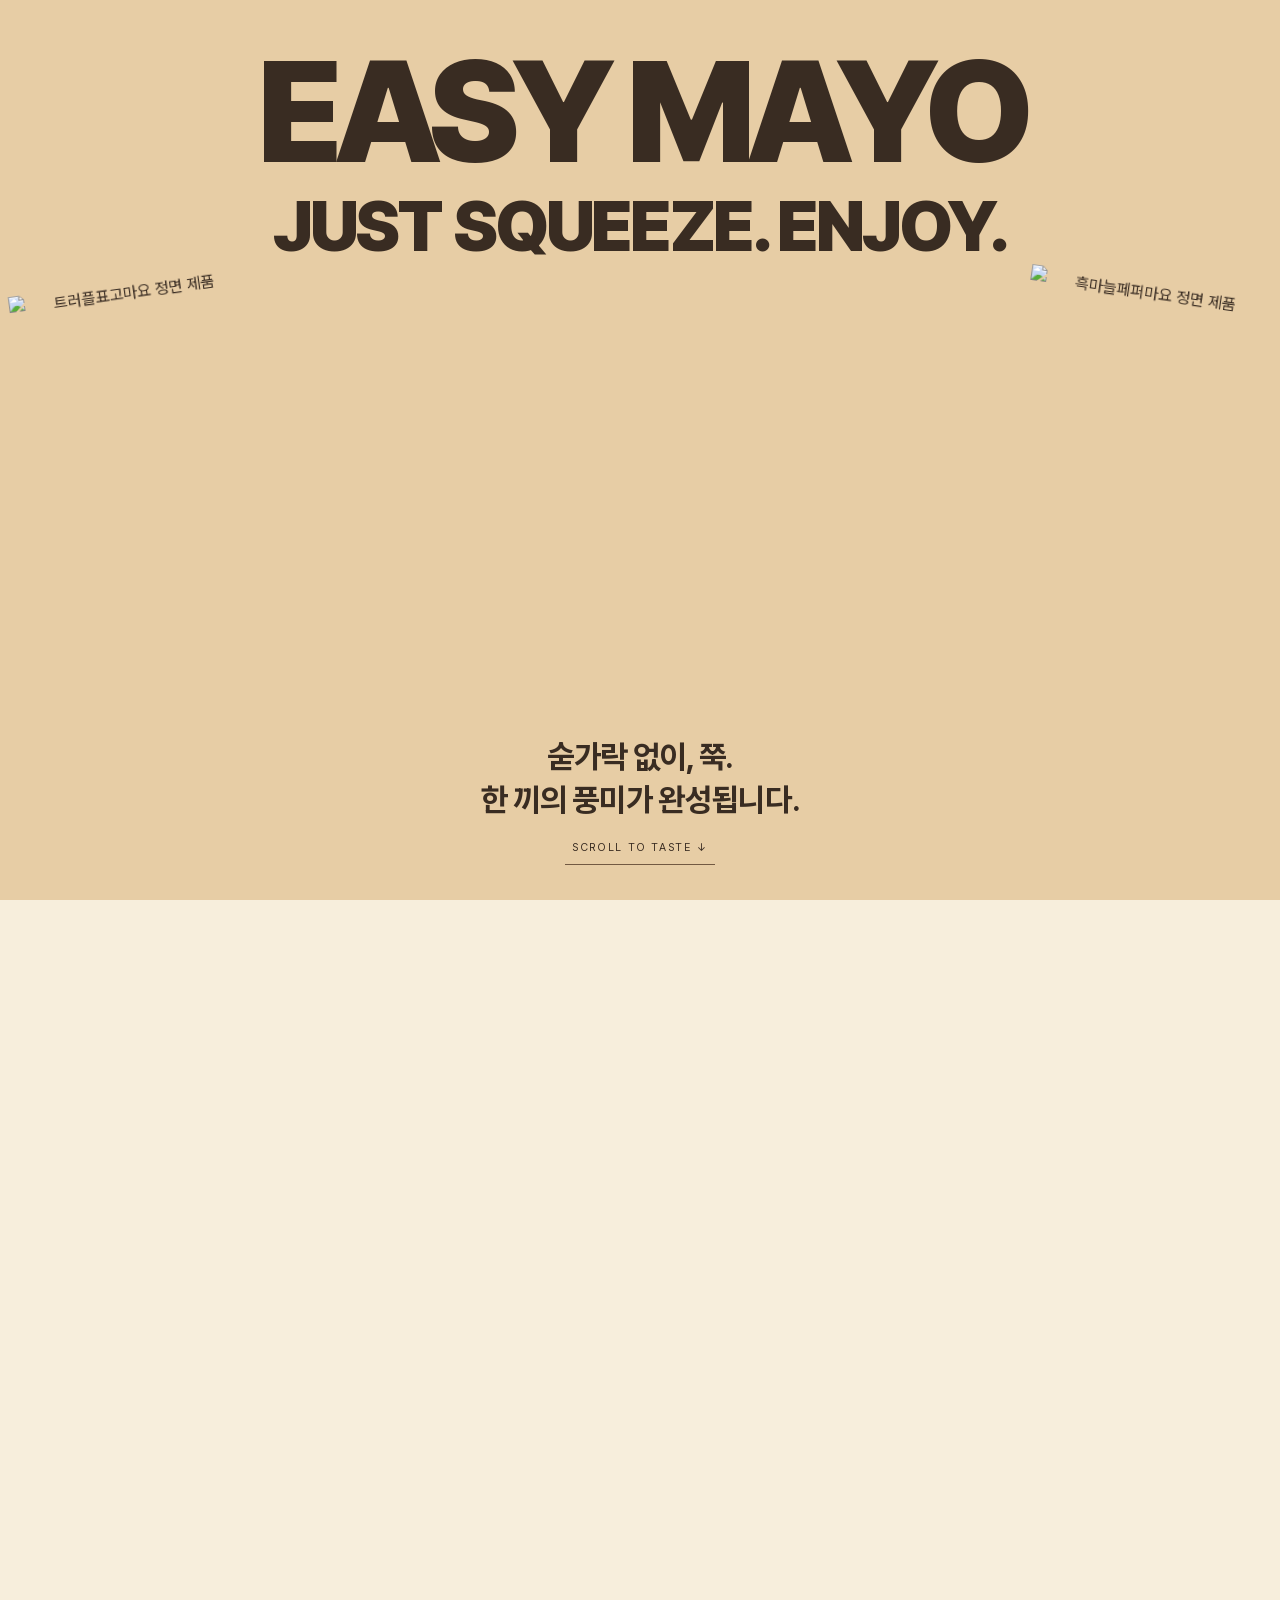
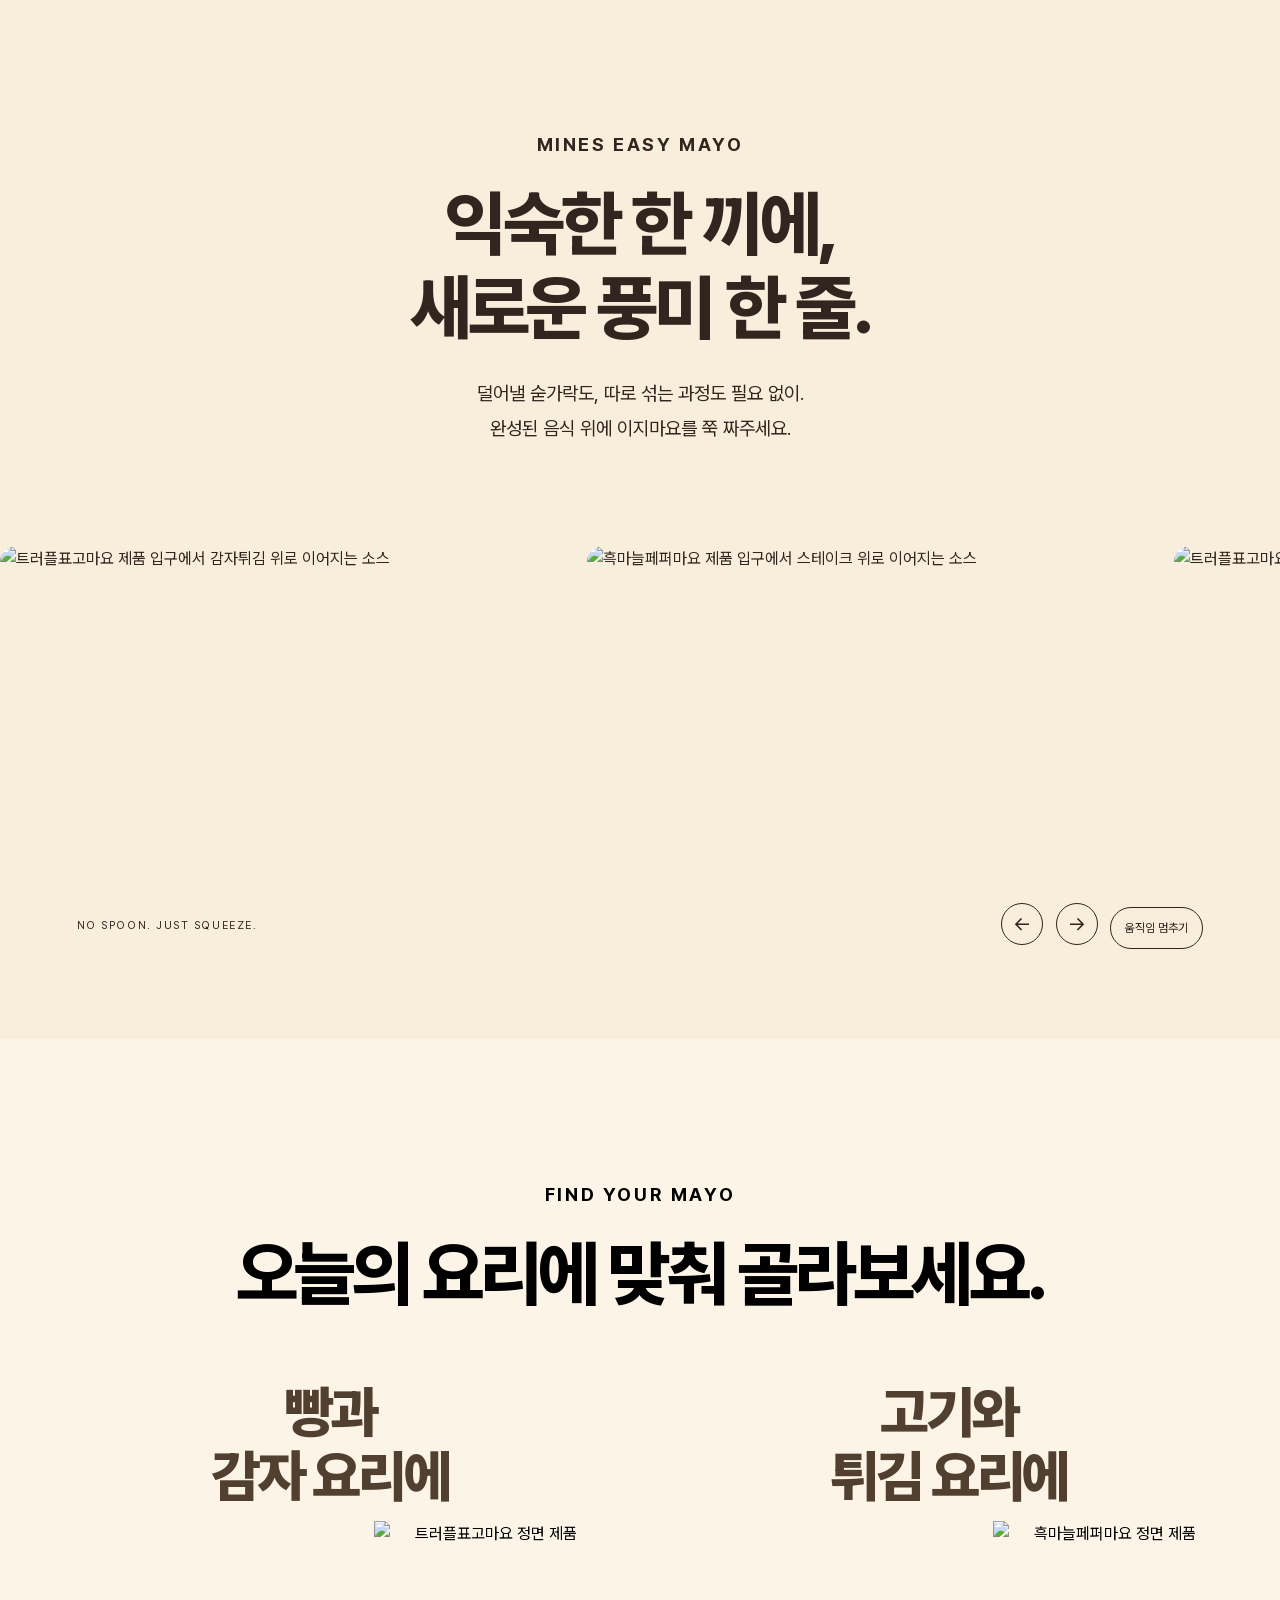
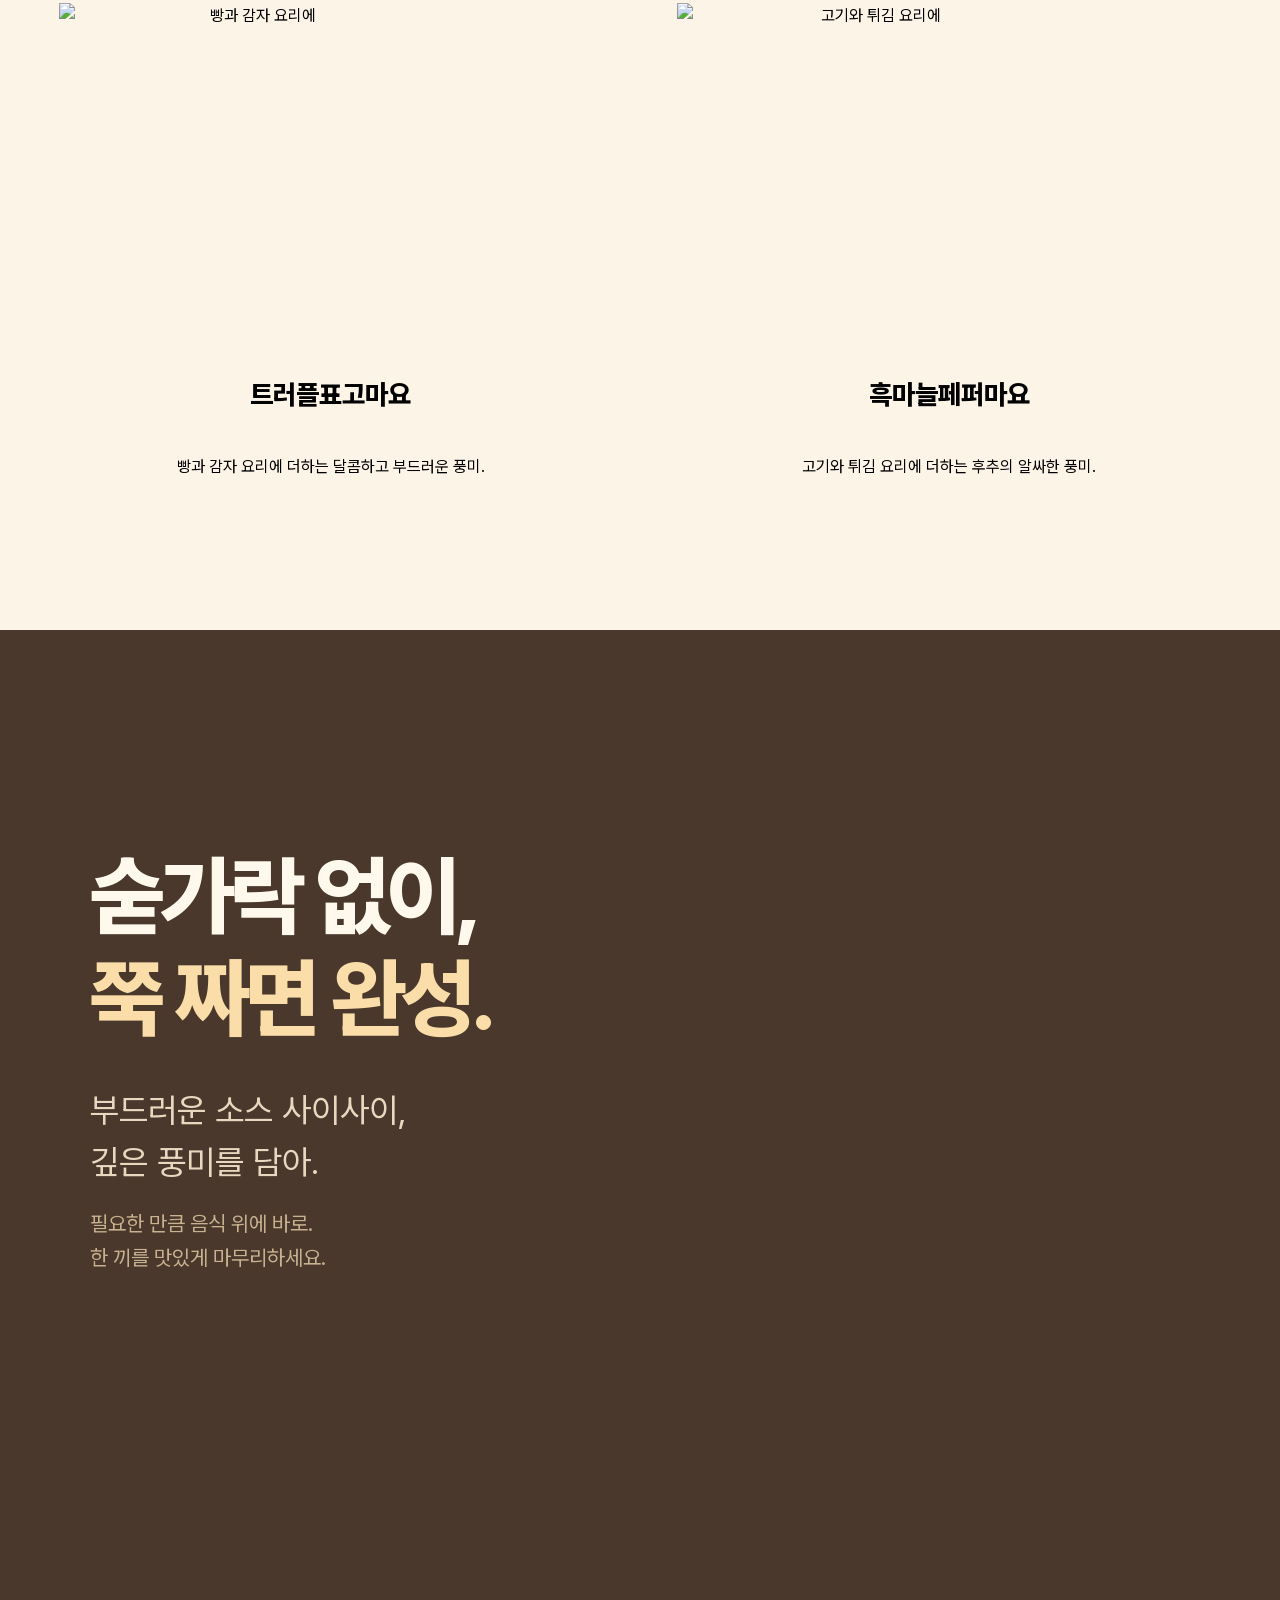
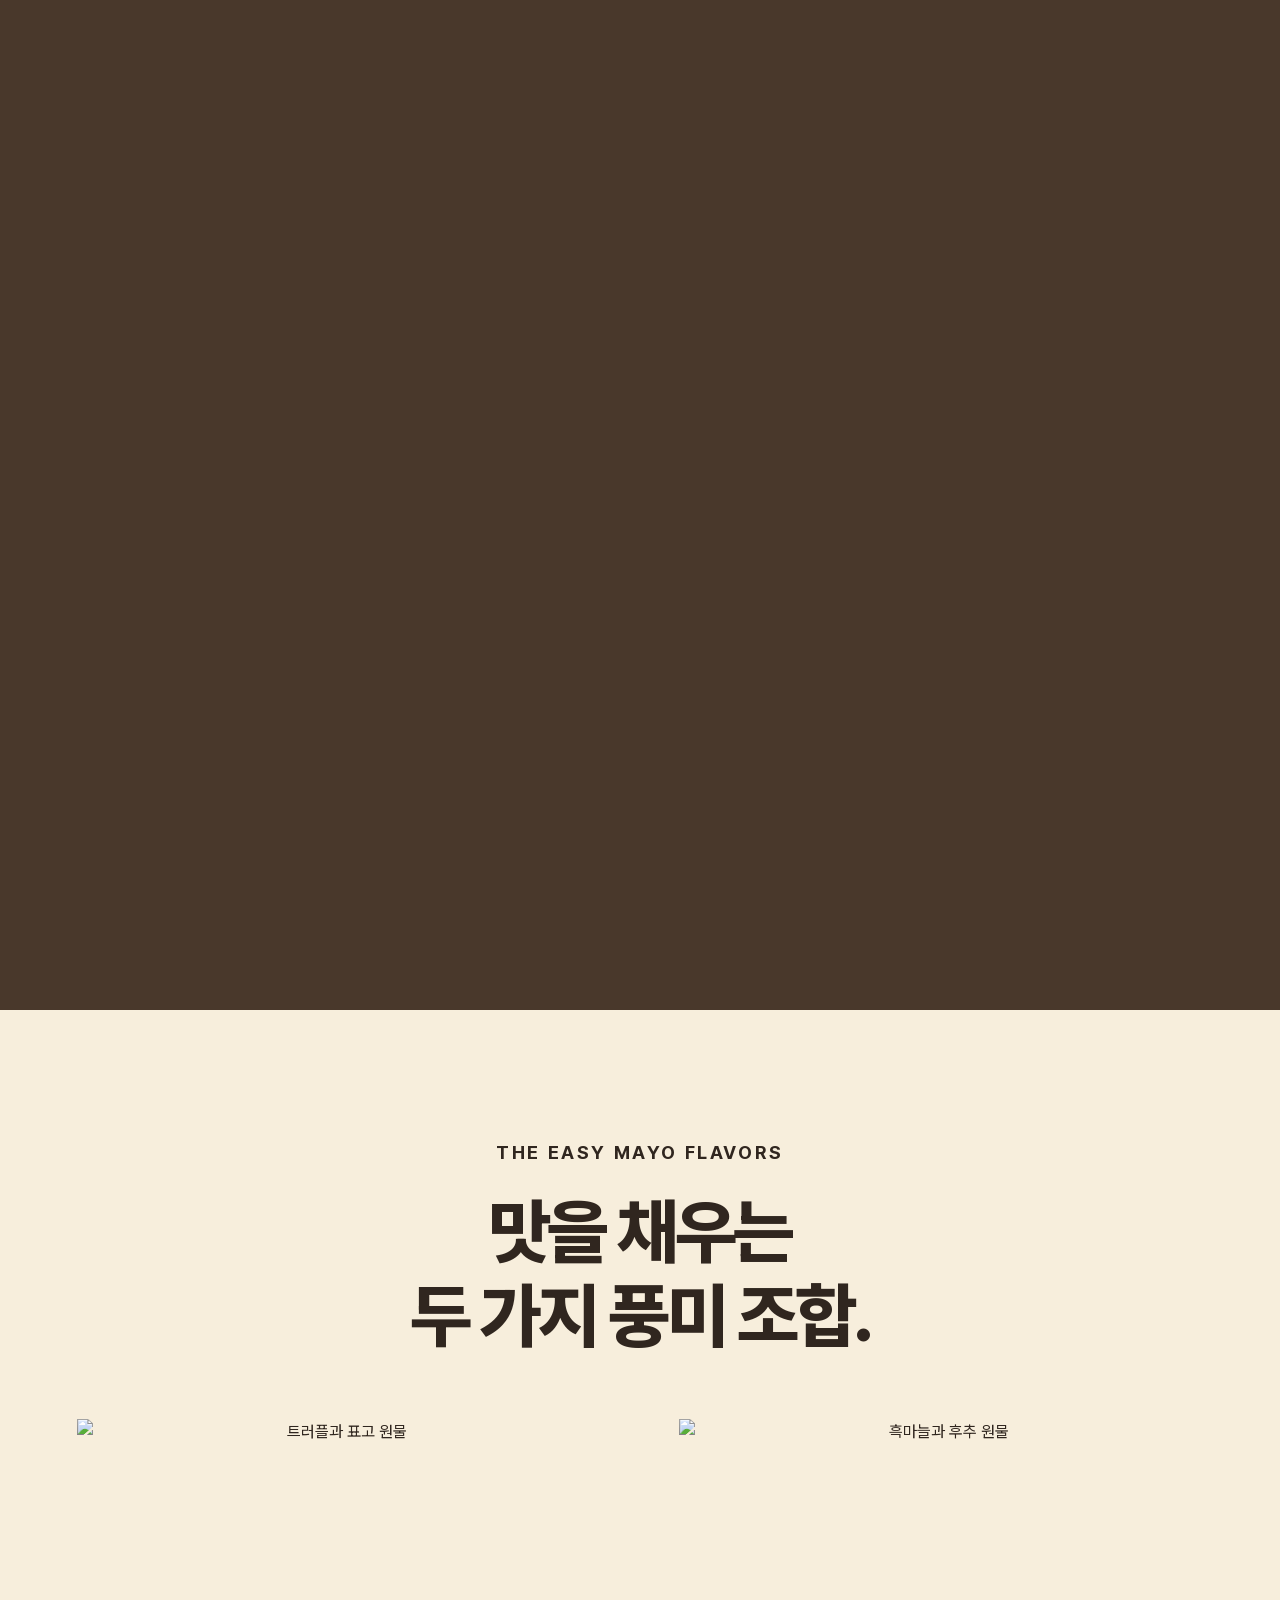
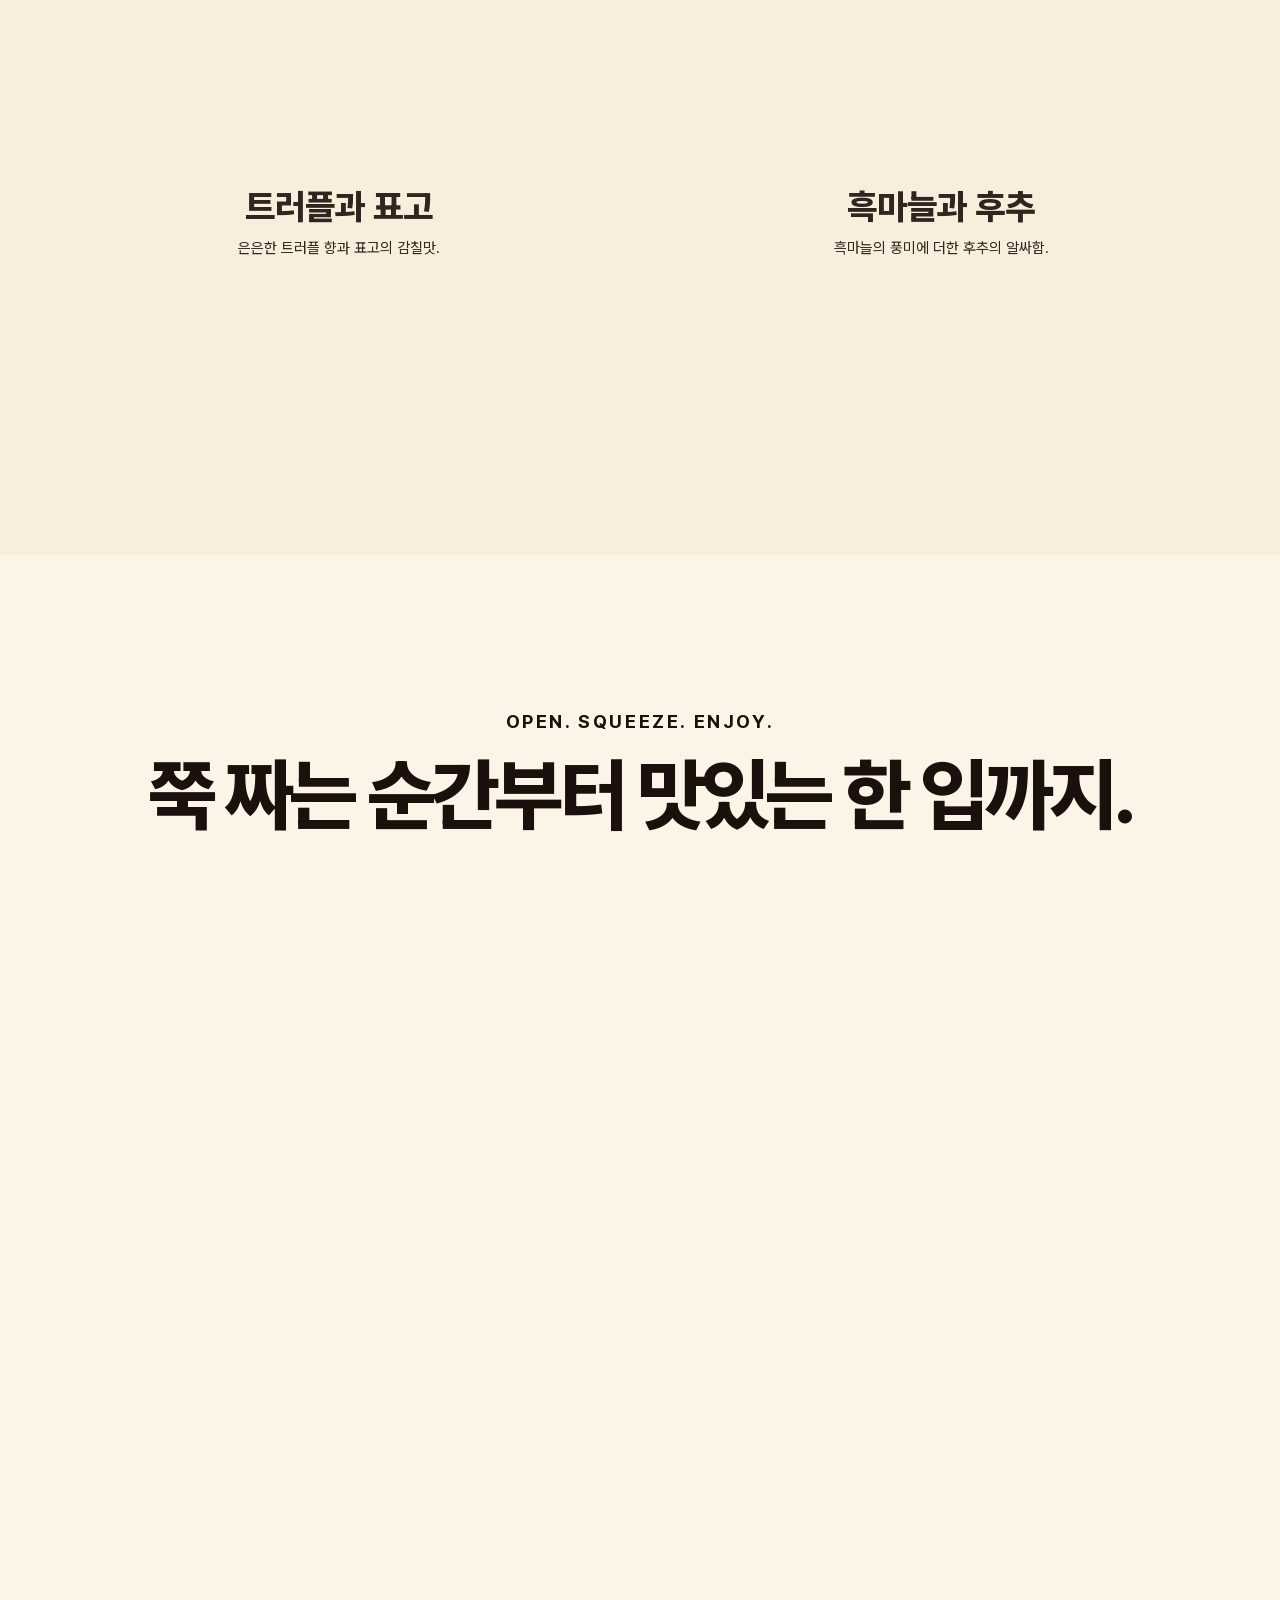
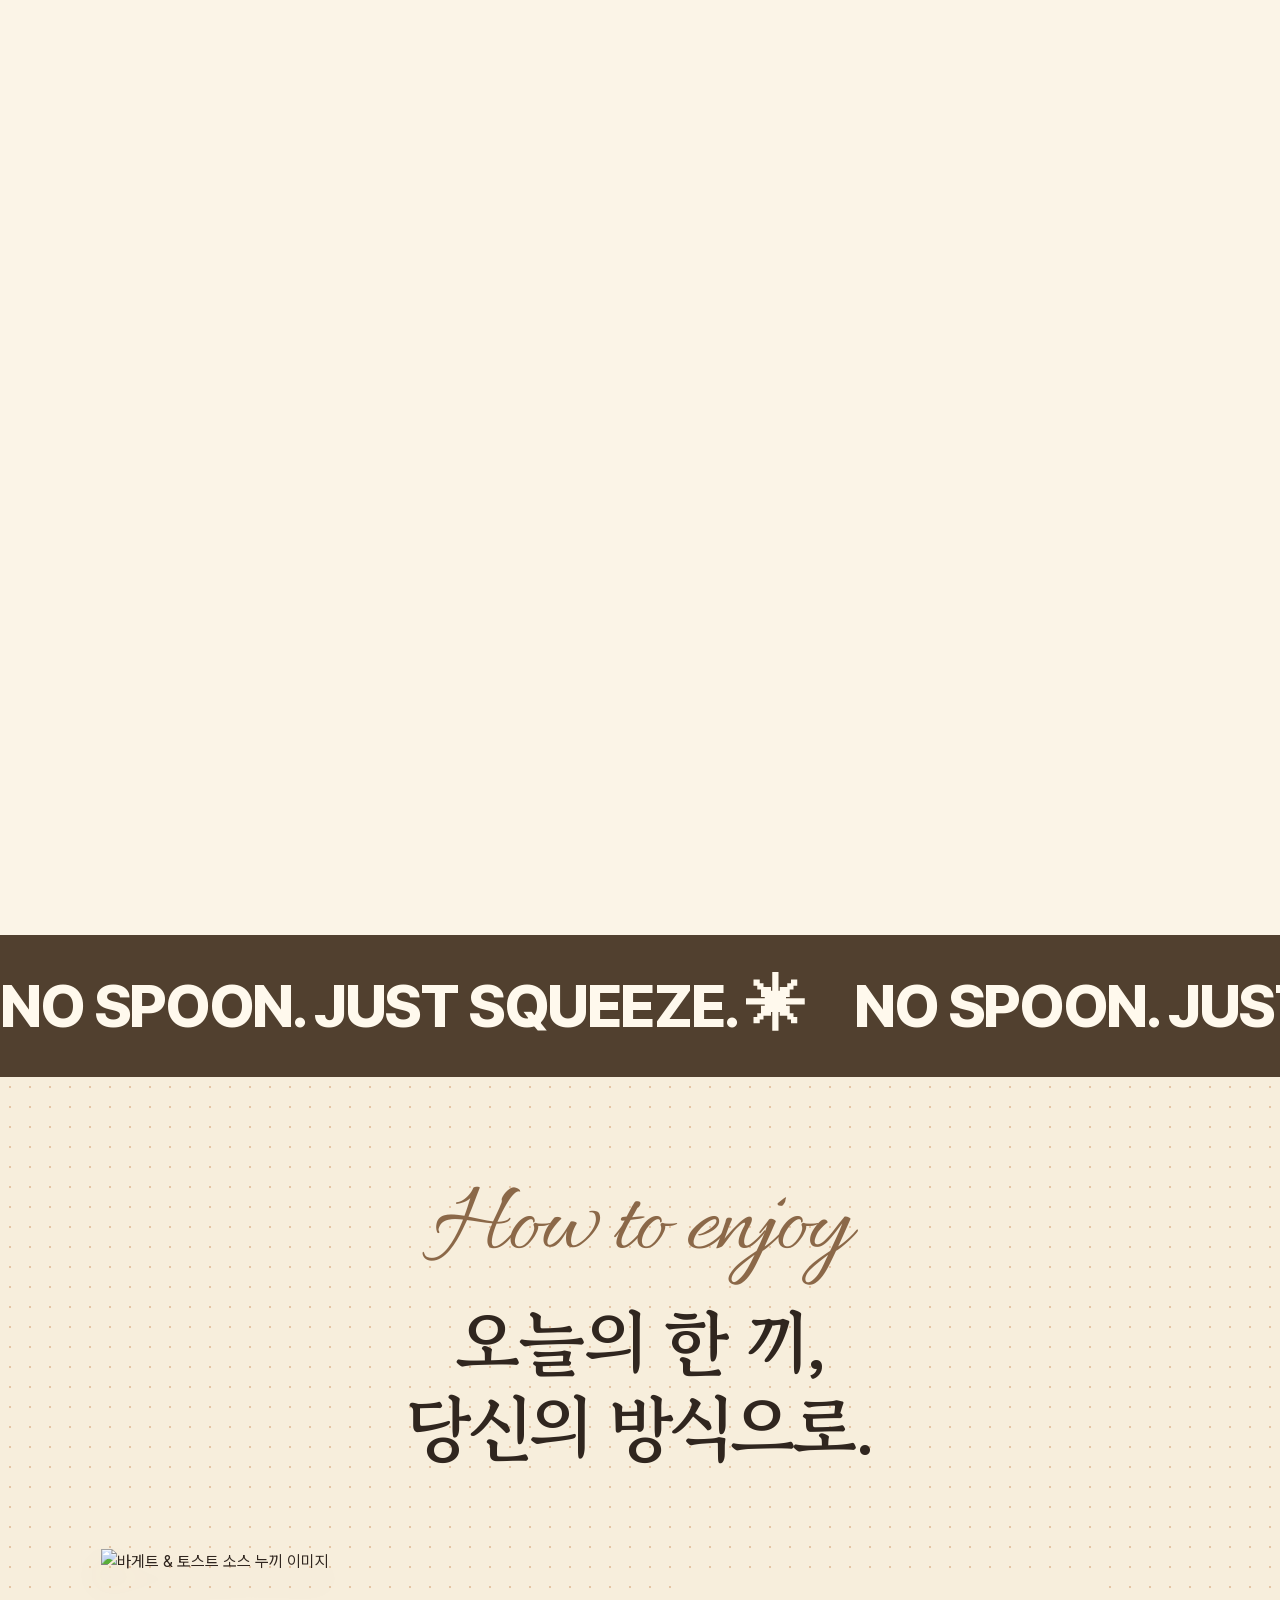
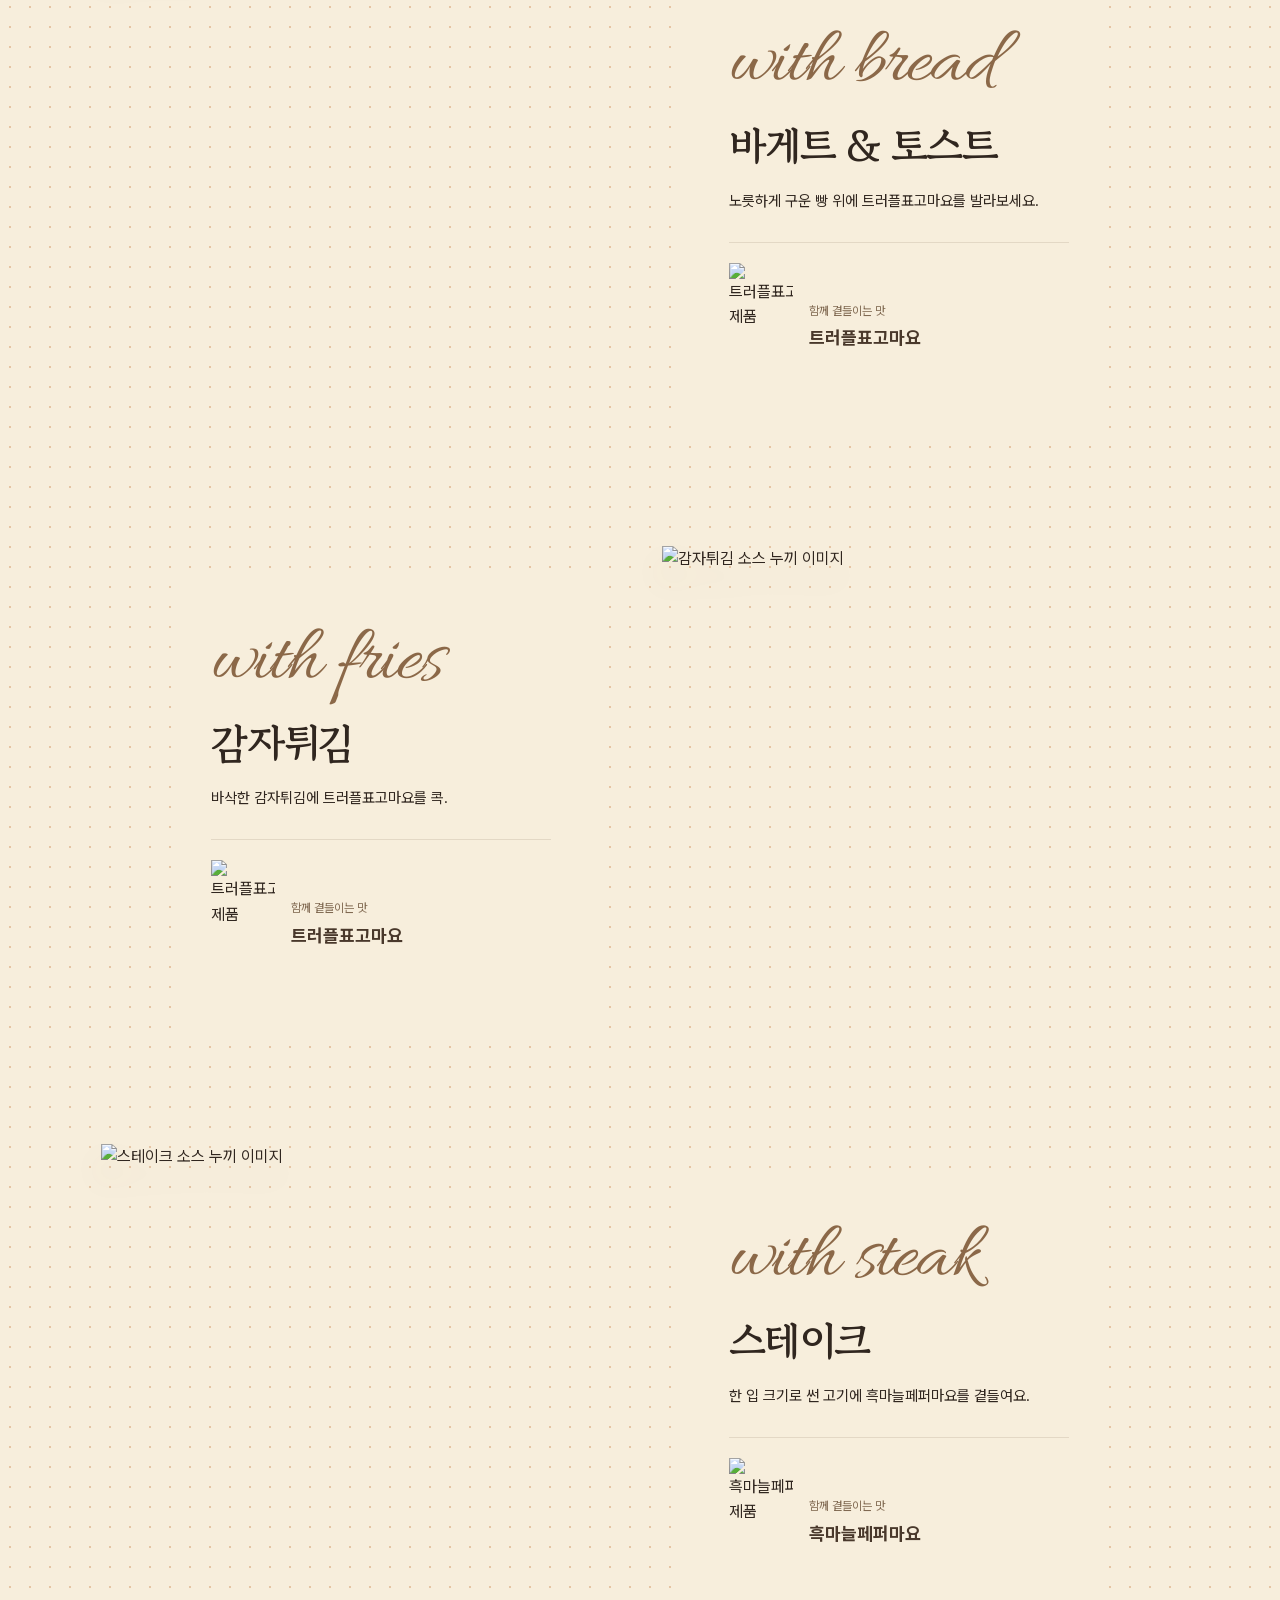
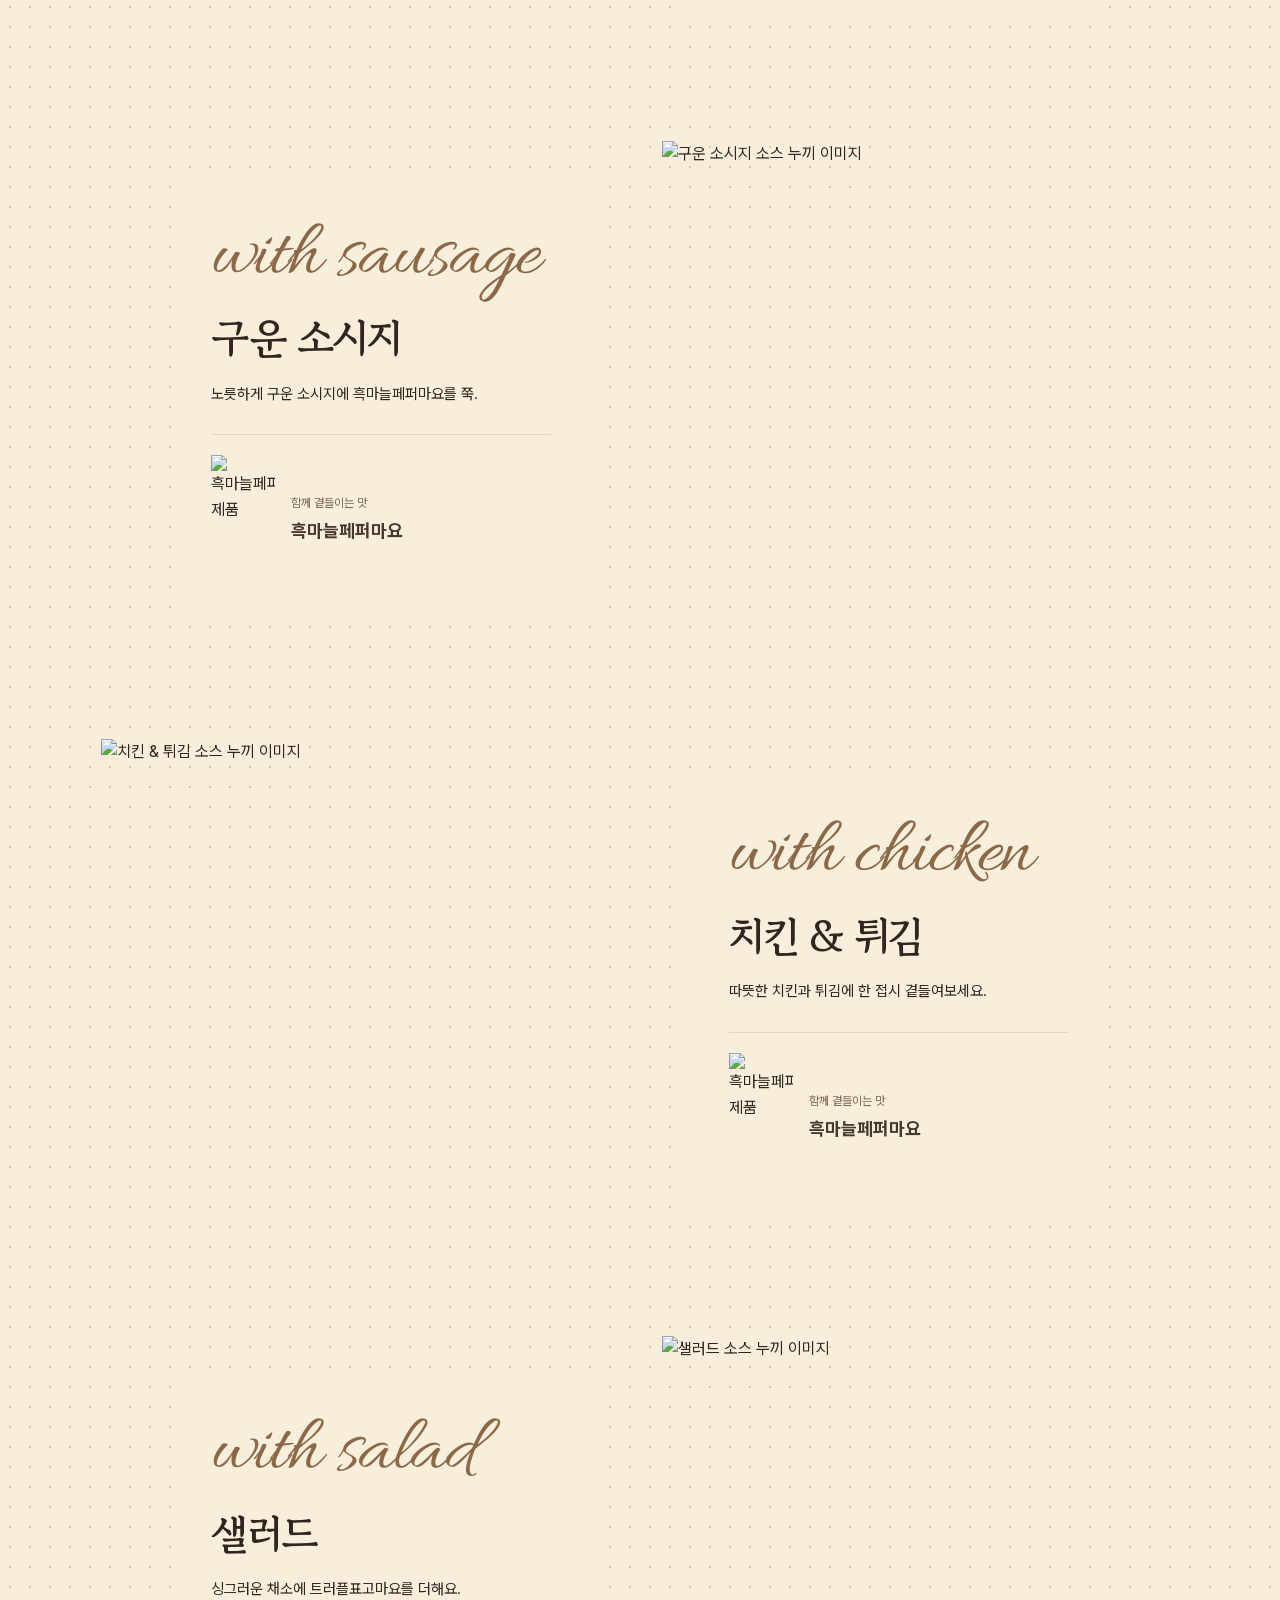
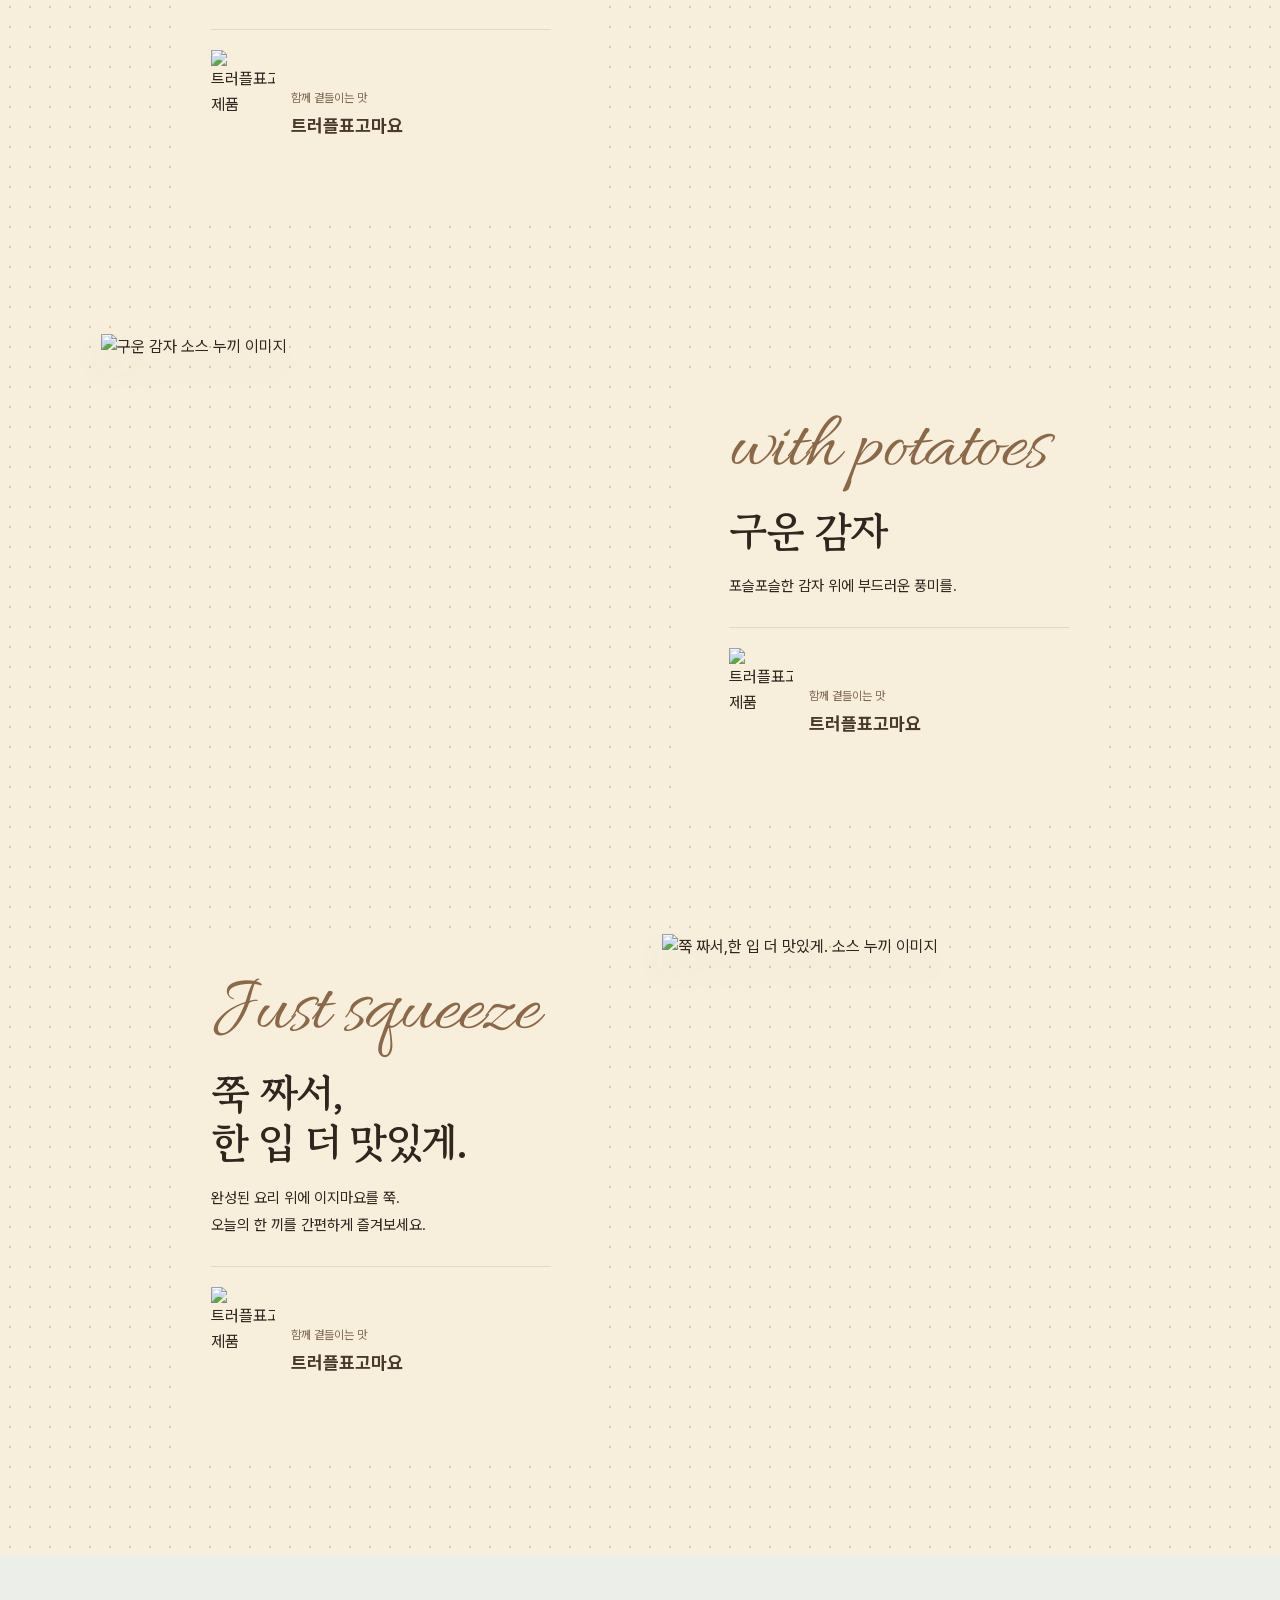
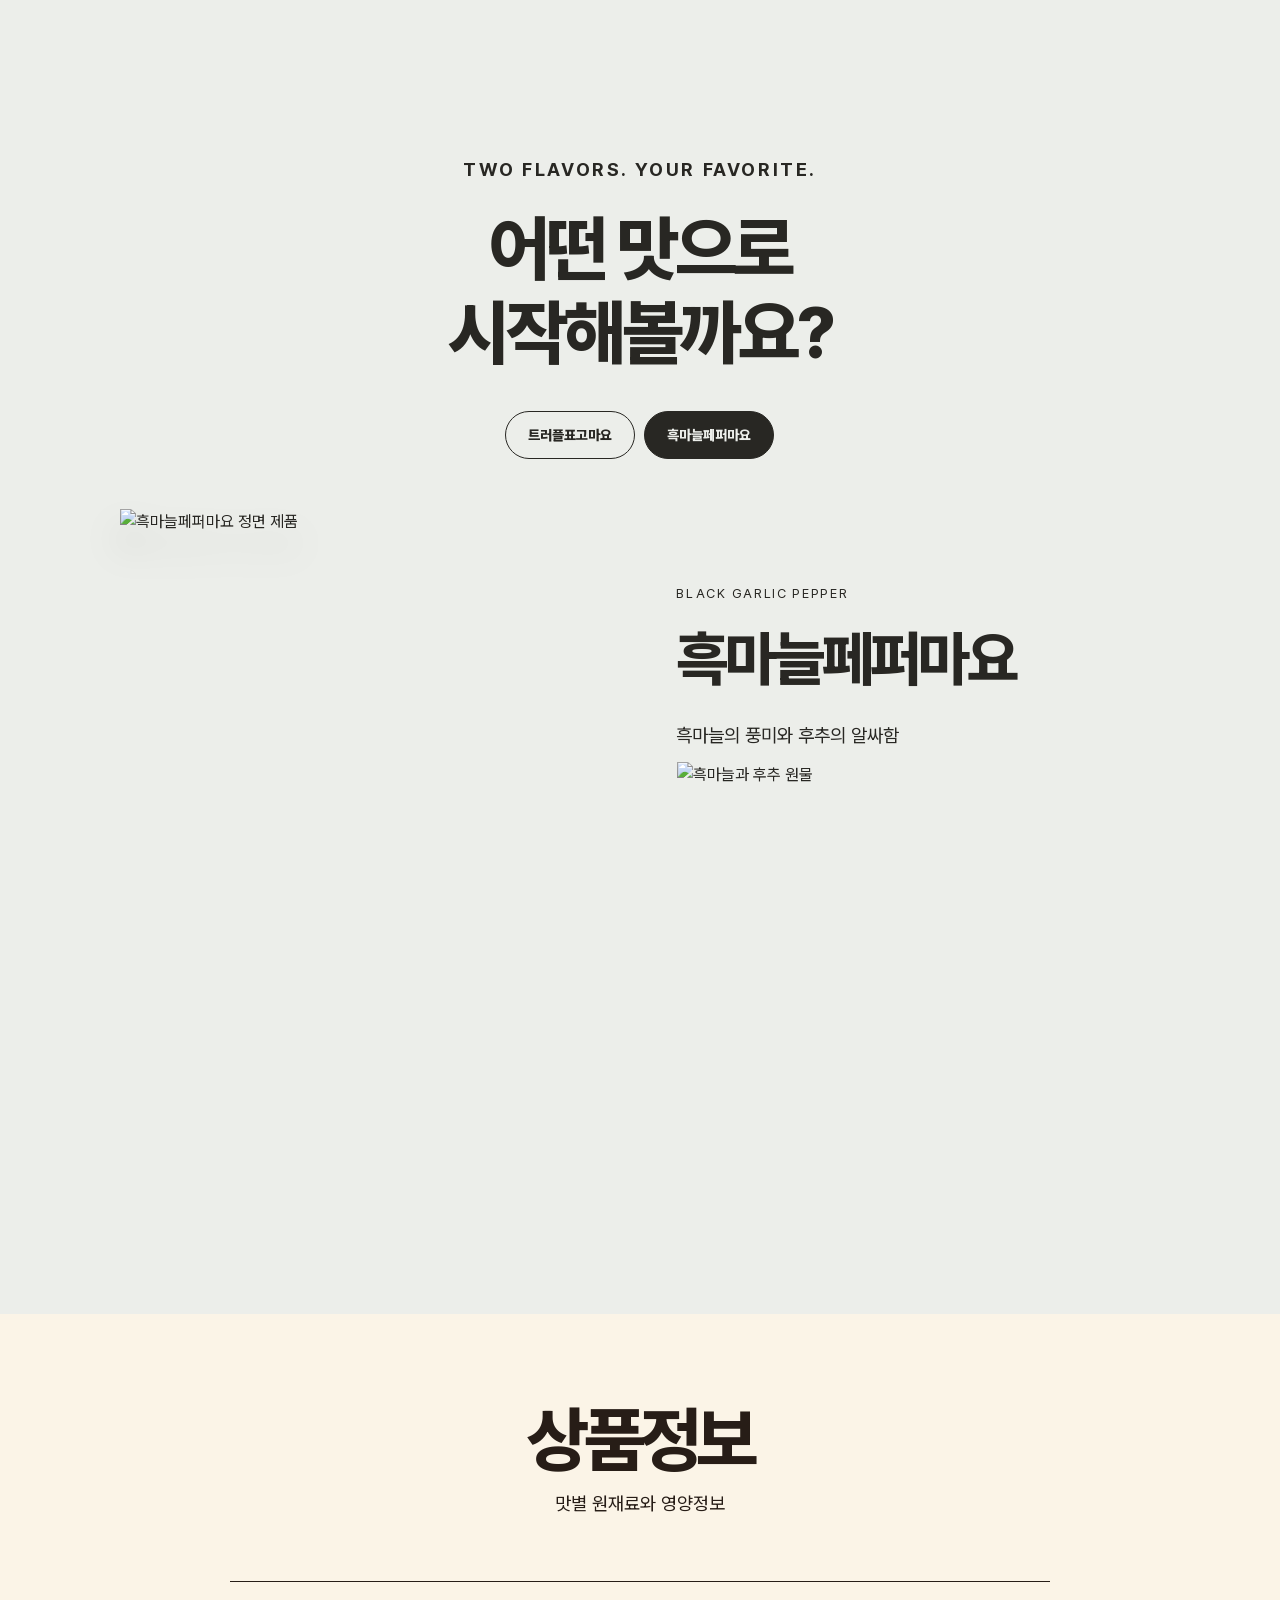
==== commit 3bc4b48a: "Fix concept sauce streams to land on the food" ====
--- a/index.html
+++ b/index.html
@@ -1,4 +1,4 @@
-<!doctype html><html lang="ko"><head><meta charset="utf-8"><meta name="viewport" content="width=device-width,initial-scale=1"><meta name="robots" content="noindex,nofollow"><title>이지마요 · 실제 제품 합성 미리보기 0.5</title><style>body{margin:0}.preview-note{font:13px/1.8 sans-serif;padding:25px;text-align:center;background:#fff9df;color:#57402c}.preview-note a{color:inherit}</style><link rel="stylesheet" href="releases/0.5.0/easy-mayo.css"></head><body><main><div data-easy-mayo-version="0.5.0">
+<!doctype html><html lang="ko"><head><meta charset="utf-8"><meta name="viewport" content="width=device-width,initial-scale=1"><meta name="robots" content="noindex,nofollow"><title>이지마요 · 미리보기 0.5.1</title><style>body{margin:0}.preview-note{font:13px/1.8 sans-serif;padding:25px;text-align:center;background:#fff9df;color:#57402c}.preview-note a{color:inherit}</style><link rel="stylesheet" href="releases/0.5.1/easy-mayo.css"></head><body><main><div data-easy-mayo-version="0.5.1">
 	<section class="hero">
 		<div class="brandbar">
 			<br>
@@ -28,13 +28,13 @@
 			<div class="gallery-belt">
 				<div class="gallery-group">
 					<figure class="gallery-card">
-						<div class="photo"><img src="https://ecimg.cafe24img.com/pg3547b37711334091/nayoonk/web/upload/easy-mayo/easy-mayo-concept-fries-real-v5-60ac44fb.svg" alt="트러플표고마요 실제 제품에서 감자튀김 위로 소스를 짜는 연출" class="fr-fic fr-dii" decoding="async" loading="lazy"></div>
+						<div class="photo"><img src="https://ecimg.cafe24img.com/pg3547b37711334091/nayoonk/web/upload/easy-mayo/easy-mayo-concept-fries-real-v6-6f9567bf.svg" alt="트러플표고마요 제품 입구에서 감자튀김 위로 이어지는 소스" class="fr-fic fr-dii" decoding="async" loading="lazy"></div>
 					</figure>
 					<figure class="gallery-card">
-						<div class="photo"><img src="https://ecimg.cafe24img.com/pg3547b37711334091/nayoonk/web/upload/easy-mayo/easy-mayo-concept-steak-real-v5-3b2fa4b1.svg" alt="흑마늘페퍼마요 실제 제품에서 스테이크 위로 소스를 짜는 연출" class="fr-fic fr-dii" decoding="async" loading="lazy"></div>
+						<div class="photo"><img src="https://ecimg.cafe24img.com/pg3547b37711334091/nayoonk/web/upload/easy-mayo/easy-mayo-concept-steak-real-v6-f319f20b.svg" alt="흑마늘페퍼마요 제품 입구에서 스테이크 위로 이어지는 소스" class="fr-fic fr-dii" decoding="async" loading="lazy"></div>
 					</figure>
 					<figure class="gallery-card">
-						<div class="photo"><img src="https://ecimg.cafe24img.com/pg3547b37711334091/nayoonk/web/upload/easy-mayo/easy-mayo-concept-toast-real-v5-d6619624.svg" alt="트러플표고마요 실제 제품에서 버섯 토스트 위로 소스를 짜는 연출" class="fr-fic fr-dii" decoding="async" loading="lazy"></div>
+						<div class="photo"><img src="https://ecimg.cafe24img.com/pg3547b37711334091/nayoonk/web/upload/easy-mayo/easy-mayo-concept-toast-real-v6-06b9e22e.svg" alt="트러플표고마요 제품 입구에서 버섯 토스트 위로 이어지는 소스" class="fr-fic fr-dii" decoding="async" loading="lazy"></div>
 					</figure>
 				</div>
 </div>
@@ -630,4 +630,5 @@
 
 
 
-</main><footer class="preview-note">이지마요 0.5 · 실제 제품 사진을 사용한 가로 컨셉 미리보기<br>컨셉 이미지의 음식·배경은 연출 이미지이며 제품·손·뚜껑은 제공된 실제 촬영 사진을 사용했습니다.</footer><script src="releases/0.5.0/easy-mayo.js"></script></body></html>+
+</main><footer class="preview-note">이지마요 0.5.1 · 소스가 음식 위로 이어지는 컨셉 이미지 미리보기</footer><script src="releases/0.5.1/easy-mayo.js"></script></body></html>
--- a/releases/0.5.1/easy-mayo.css
+++ b/releases/0.5.1/easy-mayo.css
@@ -0,0 +1,1069 @@
+@import url("https://fonts.googleapis.com/css2?family=Caveat:wght@700&family=Jua&display=swap");
+@font-face { font-family:"Allura"; src:url("fonts/allura-full.woff2") format("woff2"); font-weight:400; font-display:swap }
+@font-face { font-family:"Gowun Batang"; src:url("fonts/gowunbatang-bold-full.woff2") format("woff2"); font-weight:700; font-display:swap }
+@font-face { font-family: "Easy Mayo Pretendard 0.5.1"; src: url("fonts/pretendard-variable.woff2") format("woff2"); font-style: normal; font-weight: 100 900; font-display: swap; }
+/* Only the marked description extends beyond the shop's content column. */
+:is(#em-v3,[data-easy-mayo-version])[data-easy-mayo-version="0.5.1"] {
+  display: block;
+  box-sizing: border-box;
+  max-width: none;
+  min-width: 0;
+  margin-left: var(--em-viewport-offset, 0px);
+  margin-right: 0;
+}
+:is(#em-v3,[data-easy-mayo-version])[data-easy-mayo-version="0.5.1"]{--orange:#E7CDA5;--cream:#FFF9ED;--em-yellow-bg:#F7EEDC;--ink:#2c1a11;--red:#51402F;color:var(--ink);background:var(--em-yellow-bg);font-family:"Easy Mayo Pretendard 0.5.1",-apple-system,BlinkMacSystemFont,'Segoe UI',sans-serif;line-height:1.6;word-break:keep-all;position:relative;isolation:isolate;width:var(--em-viewport-width,100%);overflow:clip;container:em-detail / inline-size}
+:is(#em-v3,[data-easy-mayo-version])[data-easy-mayo-version="0.5.1"] *{box-sizing:border-box}:is(#em-v3,[data-easy-mayo-version])[data-easy-mayo-version="0.5.1"] h1,:is(#em-v3,[data-easy-mayo-version])[data-easy-mayo-version="0.5.1"] h2,:is(#em-v3,[data-easy-mayo-version])[data-easy-mayo-version="0.5.1"] h3,:is(#em-v3,[data-easy-mayo-version])[data-easy-mayo-version="0.5.1"] p,:is(#em-v3,[data-easy-mayo-version])[data-easy-mayo-version="0.5.1"] figure{margin:0}:is(#em-v3,[data-easy-mayo-version])[data-easy-mayo-version="0.5.1"] button,:is(#em-v3,[data-easy-mayo-version])[data-easy-mayo-version="0.5.1"] a{font:inherit;color:inherit}:is(#em-v3,[data-easy-mayo-version])[data-easy-mayo-version="0.5.1"] button{cursor:pointer}:is(#em-v3,[data-easy-mayo-version])[data-easy-mayo-version="0.5.1"] a{text-decoration:none}:is(#em-v3,[data-easy-mayo-version])[data-easy-mayo-version="0.5.1"] button:focus-visible,:is(#em-v3,[data-easy-mayo-version])[data-easy-mayo-version="0.5.1"] a:focus-visible,:is(#em-v3,[data-easy-mayo-version])[data-easy-mayo-version="0.5.1"] summary:focus-visible{outline:3px solid #111;outline-offset:5px}
+:is(#em-v3,[data-easy-mayo-version])[data-easy-mayo-version="0.5.1"] .photo{width:100%;display:block;position:relative}
+:is(#em-v3,[data-easy-mayo-version])[data-easy-mayo-version="0.5.1"] .photo>img{position:absolute;inset:0;display:block;width:100%;height:100%;max-width:none;margin:0;border:0;object-fit:contain}
+:is(#em-v3,[data-easy-mayo-version])[data-easy-mayo-version="0.5.1"] .gallery-card .photo>img,:is(#em-v3,[data-easy-mayo-version])[data-easy-mayo-version="0.5.1"] .process-grid .photo>img,:is(#em-v3,[data-easy-mayo-version])[data-easy-mayo-version="0.5.1"] .recipe>.photo>img{object-fit:cover}
+:is(#em-v3,[data-easy-mayo-version])[data-easy-mayo-version="0.5.1"] .texture-photo .photo>img{object-position:center bottom}
+:is(#em-v3,[data-easy-mayo-version])[data-easy-mayo-version="0.5.1"] .wrap{width:min(1180px,88%);margin:auto}:is(#em-v3,[data-easy-mayo-version])[data-easy-mayo-version="0.5.1"] .eyebrow{font-size:clamp(18px,1.45cqw,22px);font-weight:700;letter-spacing:.14em;margin-bottom:22px}:is(#em-v3,[data-easy-mayo-version])[data-easy-mayo-version="0.5.1"] .title{font-size:clamp(30px,5.6vw,75px);font-weight:800;line-height:1.18;letter-spacing:-.055em}:is(#em-v3,[data-easy-mayo-version])[data-easy-mayo-version="0.5.1"] .copy{font-size:clamp(15px,1.5vw,19px);line-height:1.85;margin-top:24px}:is(#em-v3,[data-easy-mayo-version])[data-easy-mayo-version="0.5.1"] .center{text-align:center}:is(#em-v3,[data-easy-mayo-version])[data-easy-mayo-version="0.5.1"] .pad{padding:110px 0}
+:is(#em-v3,[data-easy-mayo-version])[data-easy-mayo-version="0.5.1"] .hero{background:var(--orange);min-height:850px;height:110vh;max-height:1200px;position:relative;display:grid;place-items:center;text-align:center;color:#FFF9ED}
+:is(#em-v3,[data-easy-mayo-version])[data-easy-mayo-version="0.5.1"] .brandbar{position:absolute;top:24px;left:5%;right:5%;display:flex;justify-content:space-between;font-size:11px;letter-spacing:.14em;z-index:3}:is(#em-v3,[data-easy-mayo-version])[data-easy-mayo-version="0.5.1"] .brandbar b{font-size:24px;letter-spacing:-.06em}
+:is(#em-v3,[data-easy-mayo-version])[data-easy-mayo-version="0.5.1"] .hero-type{position:absolute;top:14%;left:0;width:100%;font-size:clamp(76px,16vw,230px);line-height:.85;letter-spacing:-.075em;font-weight:900}:is(#em-v3,[data-easy-mayo-version])[data-easy-mayo-version="0.5.1"] .hero-type span{display:block;font-size:.49em;letter-spacing:-.045em;margin-top:.35em}
+:is(#em-v3,[data-easy-mayo-version])[data-easy-mayo-version="0.5.1"] .hero-art{position:absolute;top:30%;width:clamp(210px,30vw,370px);transform:translateY(var(--hy,0px)) rotate(var(--hr,-7deg));will-change:transform}
+:is(#em-v3,[data-easy-mayo-version])[data-easy-mayo-version="0.5.1"] .hero-caption{position:absolute;bottom:5%;left:5%;right:5%}:is(#em-v3,[data-easy-mayo-version])[data-easy-mayo-version="0.5.1"] .hero-caption h1{font-size:clamp(21px,2.7vw,36px);font-weight:700;line-height:1.4;letter-spacing:-.04em}:is(#em-v3,[data-easy-mayo-version])[data-easy-mayo-version="0.5.1"] .hero-caption a{display:inline-block;margin-top:18px;font-size:11px;letter-spacing:.15em;border-bottom:1px solid;padding:7px}
+:is(#em-v3,[data-easy-mayo-version])[data-easy-mayo-version="0.5.1"] .intro{padding:110px 20px 65px}:is(#em-v3,[data-easy-mayo-version])[data-easy-mayo-version="0.5.1"] .intro .copy{max-width:540px;margin:25px auto 0}:is(#em-v3,[data-easy-mayo-version])[data-easy-mayo-version="0.5.1"] .flavor-links{display:flex;gap:10px;justify-content:center;flex-wrap:wrap;margin-top:35px}:is(#em-v3,[data-easy-mayo-version])[data-easy-mayo-version="0.5.1"] .flavor-links a{border:1px solid #2c1a1155;border-radius:999px;padding:9px 22px;font-size:12px}
+:is(#em-v3,[data-easy-mayo-version])[data-easy-mayo-version="0.5.1"] .gallery{padding:10px 0 90px}
+:is(#em-v3,[data-easy-mayo-version])[data-easy-mayo-version="0.5.1"] .gallery-track{--gallery-gap:clamp(12px,2vw,24px);overflow:hidden;scrollbar-width:none;padding:25px 0}
+:is(#em-v3,[data-easy-mayo-version])[data-easy-mayo-version="0.5.1"] .gallery-track::-webkit-scrollbar{display:none}
+:is(#em-v3,[data-easy-mayo-version])[data-easy-mayo-version="0.5.1"] .gallery-belt{display:flex;width:max-content}
+:is(#em-v3,[data-easy-mayo-version])[data-easy-mayo-version="0.5.1"].enhanced .gallery-belt{animation:kazak-3-0-2-gallery-loop 64s linear infinite}
+:is(#em-v3,[data-easy-mayo-version])[data-easy-mayo-version="0.5.1"] .gallery-group{display:flex;align-items:stretch;flex:none;gap:var(--gallery-gap);padding-right:var(--gallery-gap)}
+:is(#em-v3,[data-easy-mayo-version])[data-easy-mayo-version="0.5.1"] .gallery-card{flex:none;width:max(220px,35vw)}
+:is(#em-v3,[data-easy-mayo-version])[data-easy-mayo-version="0.5.1"] .gallery-card .photo{aspect-ratio:4/3;height:auto;background-size:cover}
+@keyframes kazak-3-0-2-gallery-loop{to{transform:translateX(-50%)}}
+:is(#em-v3,[data-easy-mayo-version])[data-easy-mayo-version="0.5.1"].is-paused .gallery-belt{animation-play-state:paused}
+:is(#em-v3,[data-easy-mayo-version])[data-easy-mayo-version="0.5.1"] .gallery-controls{display:flex;justify-content:space-between;align-items:center;width:88%;margin:15px auto 0;font-size:11px;letter-spacing:.14em;gap:12px;flex-wrap:wrap}
+:is(#em-v3,[data-easy-mayo-version])[data-easy-mayo-version="0.5.1"] .gallery-controls button{border:1px solid;border-radius:50%;background:none;width:42px;height:42px;font-size:20px;margin-left:8px}
+:is(#em-v3,[data-easy-mayo-version])[data-easy-mayo-version="0.5.1"] .gallery-controls .motion{display:none;width:auto;height:42px;border-radius:30px;padding:0 14px;font-size:12px;vertical-align:middle}
+:is(#em-v3,[data-easy-mayo-version])[data-easy-mayo-version="0.5.1"].enhanced .gallery-controls .motion{display:inline-block}
+@media(prefers-reduced-motion:reduce){
+  :is(#em-v3,[data-easy-mayo-version])[data-easy-mayo-version="0.5.1"] .gallery-track{overflow-x:auto}
+  :is(#em-v3,[data-easy-mayo-version])[data-easy-mayo-version="0.5.1"] .gallery-group[aria-hidden=true]{display:none}
+  :is(#em-v3,[data-easy-mayo-version])[data-easy-mayo-version="0.5.1"] .gallery-controls .motion{display:none!important}
+}
+:is(#em-v3,[data-easy-mayo-version])[data-easy-mayo-version="0.5.1"] .texture{position:relative;background:var(--orange);color:var(--cream)}
+:is(#em-v3,[data-easy-mayo-version])[data-easy-mayo-version="0.5.1"] .texture-sticky{padding:clamp(44px,7vw,90px) 5% 0;text-align:center}
+:is(#em-v3,[data-easy-mayo-version])[data-easy-mayo-version="0.5.1"] .texture-photo{width:min(100%,760px);height:clamp(260px,68svh,620px);margin:clamp(24px,5vw,56px) auto 0;display:grid;place-items:end center}
+:is(#em-v3,[data-easy-mayo-version])[data-easy-mayo-version="0.5.1"] .texture-photo .photo{width:92%;height:90%;aspect-ratio:auto;background-size:contain;background-position:center bottom;transform:scale(var(--ts,1));transform-origin:center bottom;will-change:transform}
+:is(#em-v3,[data-easy-mayo-version])[data-easy-mayo-version="0.5.1"] .texture h2,:is(#em-v3,[data-easy-mayo-version])[data-easy-mayo-version="0.5.1"] .texture .eyebrow{position:relative;z-index:2}
+:is(#em-v3,[data-easy-mayo-version])[data-easy-mayo-version="0.5.1"] .ingredients{display:grid;grid-template-columns:1fr 1fr;gap:7%;margin-top:60px;align-items:center}:is(#em-v3,[data-easy-mayo-version])[data-easy-mayo-version="0.5.1"] .ingredient h3{font-size:25px;margin-top:20px}:is(#em-v3,[data-easy-mayo-version])[data-easy-mayo-version="0.5.1"] .ingredient strong{font-size:60px;letter-spacing:-.06em;color:var(--orange)}:is(#em-v3,[data-easy-mayo-version])[data-easy-mayo-version="0.5.1"] .ingredient p{font-size:15px}:is(#em-v3,[data-easy-mayo-version])[data-easy-mayo-version="0.5.1"] .note{font-size:12px;opacity:.65;margin-top:25px}
+:is(#em-v3,[data-easy-mayo-version])[data-easy-mayo-version="0.5.1"] .process{background:#FBF4E7;color:#1b100c;padding:190px 0}
+:is(#em-v3,[data-easy-mayo-version])[data-easy-mayo-version="0.5.1"] .process-grid {
+  display: grid;
+  gap: clamp(30px, 5.2cqw, 76px);
+  margin-top: clamp(30px, 5cqw, 64px);
+}
+:is(#em-v3,[data-easy-mayo-version])[data-easy-mayo-version="0.5.1"] .process-grid > article {
+  display: grid;
+  grid-template-columns: minmax(0, 1fr) minmax(0, 2fr);
+  align-items: center;
+  gap: clamp(18px, 4cqw, 58px);
+}
+:is(#em-v3,[data-easy-mayo-version])[data-easy-mayo-version="0.5.1"] .process-grid > article:nth-child(even) {
+  grid-template-columns: minmax(0, 2fr) minmax(0, 1fr);
+}
+:is(#em-v3,[data-easy-mayo-version])[data-easy-mayo-version="0.5.1"] .process-grid .photo {
+  grid-area: 1 / 2;
+  aspect-ratio: 16 / 10;
+}
+:is(#em-v3,[data-easy-mayo-version])[data-easy-mayo-version="0.5.1"] .process-grid h3 {
+  grid-area: 1 / 1;
+  font-size: clamp(22px, 3.3cqw, 47px);
+  line-height: 1.14;
+}
+:is(#em-v3,[data-easy-mayo-version])[data-easy-mayo-version="0.5.1"] .process-grid > article:nth-child(even) .photo { grid-column: 1; }
+:is(#em-v3,[data-easy-mayo-version])[data-easy-mayo-version="0.5.1"] .process-grid > article:nth-child(even) h3 { grid-column: 2; }
+:is(#em-v3,[data-easy-mayo-version])[data-easy-mayo-version="0.5.1"] .process-grid small {
+  display: block;
+  margin-bottom: 10px;
+  font-size: clamp(12px, 1.4cqw, 18px);
+  letter-spacing: .12em;
+}
+
+:is(#em-v3,[data-easy-mayo-version])[data-easy-mayo-version="0.5.1"] .ticker{overflow:hidden;background:var(--red);color:var(--cream);padding:23px 0}:is(#em-v3,[data-easy-mayo-version])[data-easy-mayo-version="0.5.1"] .ticker-run{display:flex;width:max-content;animation:kazak-3-0-2-ticker 30s linear infinite}:is(#em-v3,[data-easy-mayo-version])[data-easy-mayo-version="0.5.1"] .ticker span{font-size:clamp(30px,5vw,60px);font-weight:800;letter-spacing:-.04em;white-space:nowrap;padding-right:50px}:is(#em-v3,[data-easy-mayo-version])[data-easy-mayo-version="0.5.1"] .ticker:hover .ticker-run,:is(#em-v3,[data-easy-mayo-version])[data-easy-mayo-version="0.5.1"].is-paused .ticker-run{animation-play-state:paused}@keyframes kazak-3-0-2-ticker{to{transform:translateX(-50%)}}
+:is(#em-v3,[data-easy-mayo-version])[data-easy-mayo-version="0.5.1"] .recipes{padding:100px 0;background:var(--em-yellow-bg);background-image:radial-gradient(#e6c4a3 .8px,transparent .8px);background-size:20px 20px}:is(#em-v3,[data-easy-mayo-version])[data-easy-mayo-version="0.5.1"] .recipe{display:grid;grid-template-columns:1.1fr 1fr;gap:9%;align-items:center;margin-top:80px}:is(#em-v3,[data-easy-mayo-version])[data-easy-mayo-version="0.5.1"] .recipe>.photo{aspect-ratio:4/3;background-size:cover;background-position:center;transform:rotate(var(--em-recipe-angle,0deg));transform-origin:center}
+:is(#em-v3,[data-easy-mayo-version])[data-easy-mayo-version="0.5.1"].is-paused .recipe>.photo{transform:none}
+@media(prefers-reduced-motion:reduce){:is(#em-v3,[data-easy-mayo-version])[data-easy-mayo-version="0.5.1"] .recipe>.photo{transform:none}}
+:is(#em-v3,[data-easy-mayo-version])[data-easy-mayo-version="0.5.1"] .recipe:nth-child(odd){grid-template-columns:1fr 1.1fr}:is(#em-v3,[data-easy-mayo-version])[data-easy-mayo-version="0.5.1"] .recipe:nth-child(odd) .photo{order:2}:is(#em-v3,[data-easy-mayo-version])[data-easy-mayo-version="0.5.1"] .recipe-card{background:var(--em-yellow-bg);padding:40px;transform:rotate(var(--card-rotate,4deg));transition:transform .35s}:is(#em-v3,[data-easy-mayo-version])[data-easy-mayo-version="0.5.1"] .recipe:nth-child(odd) .recipe-card{--card-rotate:-4deg}:is(#em-v3,[data-easy-mayo-version])[data-easy-mayo-version="0.5.1"] .recipe:hover .recipe-card{transform:rotate(0deg)}:is(#em-v3,[data-easy-mayo-version])[data-easy-mayo-version="0.5.1"] .recipe h3{font-size:clamp(26px,3.2vw,45px);line-height:1.2;letter-spacing:-.04em}:is(#em-v3,[data-easy-mayo-version])[data-easy-mayo-version="0.5.1"] .recipe .copy{font-size:15px;margin-top:18px}
+:is(#em-v3,[data-easy-mayo-version])[data-easy-mayo-version="0.5.1"] .flavors{padding:200px 0;transition:background .5s;background:var(--flavor-bg,#E9DDC7)}:is(#em-v3,[data-easy-mayo-version])[data-easy-mayo-version="0.5.1"] .tabbar{display:flex;justify-content:center;gap:9px;flex-wrap:wrap;margin:35px auto 50px}:is(#em-v3,[data-easy-mayo-version])[data-easy-mayo-version="0.5.1"] .tabbar button{background:none;border:1px solid #2c1a1155;border-radius:999px;padding:12px 22px;font-size:14px}:is(#em-v3,[data-easy-mayo-version])[data-easy-mayo-version="0.5.1"] .tabbar button[aria-selected=true]{background:var(--ink);color:var(--cream);border-color:var(--ink)}:is(#em-v3,[data-easy-mayo-version])[data-easy-mayo-version="0.5.1"] .flavor-panel{display:grid;grid-template-columns:1fr 1fr;align-items:center;gap:10%;margin-bottom:45px}:is(#em-v3,[data-easy-mayo-version])[data-easy-mayo-version="0.5.1"] .flavor-panel .photo{max-width:480px;margin:auto}:is(#em-v3,[data-easy-mayo-version])[data-easy-mayo-version="0.5.1"] .flavor-panel h3{font-size:clamp(36px,6vw,80px);letter-spacing:-.06em;line-height:1.15}:is(#em-v3,[data-easy-mayo-version])[data-easy-mayo-version="0.5.1"] .flavor-panel .en{font-size:13px;letter-spacing:.13em;margin-bottom:20px}:is(#em-v3,[data-easy-mayo-version])[data-easy-mayo-version="0.5.1"] .flavor-panel[hidden]{display:none!important}
+/* 맛을 바꿔도 가장 큰 패널의 높이를 유지합니다. */
+:is(#em-v3,[data-easy-mayo-version])[data-easy-mayo-version="0.5.1"].enhanced .flavor-stage{display:grid;min-width:0}
+:is(#em-v3,[data-easy-mayo-version])[data-easy-mayo-version="0.5.1"].enhanced .flavor-stage>.flavor-panel{grid-area:1/1;min-width:0}
+:is(#em-v3,[data-easy-mayo-version])[data-easy-mayo-version="0.5.1"].enhanced .flavor-stage>.flavor-panel[hidden]{display:grid!important;visibility:hidden;pointer-events:none}
+:is(#em-v3,[data-easy-mayo-version])[data-easy-mayo-version="0.5.1"] .tabbar{display:none}:is(#em-v3,[data-easy-mayo-version])[data-easy-mayo-version="0.5.1"].enhanced .tabbar{display:flex}
+/* 상품정보: 원본 접이식 표 */
+:is(#em-v3,[data-easy-mayo-version])[data-easy-mayo-version="0.5.1"] .em-product-info {
+  --em-ink: #271d17;
+  --em-info-background: #FBF4E7;
+  --em-red: #8B6848;
+  --em-gutter: clamp(18px, 4.8%, 84px);
+  container: em-product-info / inline-size;
+  color: var(--em-ink);
+  text-align: left;
+  line-height: 1.45;
+  overflow-wrap: break-word;
+}
+:is(#em-v3,[data-easy-mayo-version])[data-easy-mayo-version="0.5.1"] .em-product-info :where(h2,p,dl,dt,dd,ul,li) {margin:0;padding:0;font:inherit;color:inherit;text-align:inherit;}
+:is(#em-v3,[data-easy-mayo-version])[data-easy-mayo-version="0.5.1"] .em-product-info summary {font-family:inherit;line-height:1.2;letter-spacing:inherit;text-transform:none;}
+:is(#em-v3,[data-easy-mayo-version])[data-easy-mayo-version="0.5.1"] .em-product-info .em-info-head h2 {
+  font-weight: 780; font-size: clamp(36px,5.6cqw,85px); line-height: 1; letter-spacing: -.08em; color: var(--em-ink);
+}
+:is(#em-v3,[data-easy-mayo-version])[data-easy-mayo-version="0.5.1"] .em-product-info .em-dot { color: var(--em-red); }
+:is(#em-v3,[data-easy-mayo-version])[data-easy-mayo-version="0.5.1"] .em-product-info .em-info { display: grid; grid-template-columns: minmax(0,1fr); gap: clamp(28px,5cqw,78px); padding: clamp(56px,7cqw,110px) var(--em-gutter); background: var(--em-info-background); }
+:is(#em-v3,[data-easy-mayo-version])[data-easy-mayo-version="0.5.1"] .em-product-info .em-info-head p { margin-top: 15px; font-size: clamp(16px,1.45cqw,22px); }
+:is(#em-v3,[data-easy-mayo-version])[data-easy-mayo-version="0.5.1"] .em-product-info .em-info-list { width: min(100%, 820px); justify-self: center; min-width: 0; border-top: 1px solid var(--em-ink); }
+:is(#em-v3,[data-easy-mayo-version])[data-easy-mayo-version="0.5.1"] .em-product-info .em-label { margin: 0; border-bottom: 1px solid #bfb399; }
+:is(#em-v3,[data-easy-mayo-version])[data-easy-mayo-version="0.5.1"] .em-product-info .em-label summary {
+  display: flex; justify-content: space-between; gap: 1em; align-items: center; padding: clamp(17px,2cqw,28px) 0;
+  color: var(--em-ink); cursor: pointer; list-style: none; font-size: clamp(18px,1.8cqw,28px); font-weight: 650;
+}
+:is(#em-v3,[data-easy-mayo-version])[data-easy-mayo-version="0.5.1"] .em-product-info .em-label summary::-webkit-details-marker { display: none; }
+:is(#em-v3,[data-easy-mayo-version])[data-easy-mayo-version="0.5.1"] .em-product-info .em-label summary::after { content: "+"; font-weight: 400; font-size: 1.3em; }
+:is(#em-v3,[data-easy-mayo-version])[data-easy-mayo-version="0.5.1"] .em-product-info .em-label[open] > summary::after { content: "−"; }
+:is(#em-v3,[data-easy-mayo-version])[data-easy-mayo-version="0.5.1"] .em-product-info .em-label-body { padding: 0 0 22px; }
+:is(#em-v3,[data-easy-mayo-version])[data-easy-mayo-version="0.5.1"] .em-product-info .em-label-body p { font-size: 15px; line-height: 1.6; margin-bottom: 10px; }
+:is(#em-v3,[data-easy-mayo-version])[data-easy-mayo-version="0.5.1"] .em-product-info .em-specs { margin: 0 0 22px; }
+:is(#em-v3,[data-easy-mayo-version])[data-easy-mayo-version="0.5.1"] .em-product-info .em-specs > div { display: grid; grid-template-columns: minmax(78px,24%) minmax(0,1fr); gap: 12px; padding: 9px 0; border-top: 1px solid #ded5bf; font-size: clamp(14px,1.12cqw,17px); line-height: 1.6; }
+:is(#em-v3,[data-easy-mayo-version])[data-easy-mayo-version="0.5.1"] .em-product-info .em-specs dt { font-weight: 680; color: #493a2d; }
+:is(#em-v3,[data-easy-mayo-version])[data-easy-mayo-version="0.5.1"] .em-product-info .em-specs dd { word-break: normal; overflow-wrap: anywhere; }
+:is(#em-v3,[data-easy-mayo-version])[data-easy-mayo-version="0.5.1"] .em-product-info .em-nutrition { width: 100%; min-width: 0; table-layout: fixed; border: 0; border-collapse: collapse; margin: 0; background: none; font: inherit; font-size: clamp(13px,1.12cqw,17px); }
+:is(#em-v3,[data-easy-mayo-version])[data-easy-mayo-version="0.5.1"] .em-product-info .em-nutrition th, :is(#em-v3,[data-easy-mayo-version])[data-easy-mayo-version="0.5.1"] .em-product-info .em-nutrition td { width: auto; padding: 7px 6px; color: inherit; background: transparent; border: 0; border-bottom: 1px solid #d6cbb5; text-align: right; }
+:is(#em-v3,[data-easy-mayo-version])[data-easy-mayo-version="0.5.1"] .em-product-info .em-nutrition th:first-child { text-align:left; }
+:is(#em-v3,[data-easy-mayo-version])[data-easy-mayo-version="0.5.1"] .em-product-info .em-nutrition caption { padding: 0 0 7px; color: inherit; font-size: 1.08em; font-weight: 720; text-align: left; caption-side: top; }
+:is(#em-v3,[data-easy-mayo-version])[data-easy-mayo-version="0.5.1"] .em-product-info .em-nutrition thead { background: #eee3c9; }
+:is(#em-v3,[data-easy-mayo-version])[data-easy-mayo-version="0.5.1"] .em-product-info .em-nutrition tbody th { font-weight: 500; }
+:is(#em-v3,[data-easy-mayo-version])[data-easy-mayo-version="0.5.1"] .em-product-info .em-label-body .em-note { margin: 8px 0; color: #645748; font-size: 13px; line-height: 1.5; }
+:is(#em-v3,[data-easy-mayo-version])[data-easy-mayo-version="0.5.1"] .em-product-info .em-cautions { padding-left: 1.15em; margin: 0; list-style: disc; }
+:is(#em-v3,[data-easy-mayo-version])[data-easy-mayo-version="0.5.1"] .em-product-info .em-cautions li { margin: 0 0 .4em; }
+@container em-product-info (max-width: 680px) {
+  :is(#em-v3,[data-easy-mayo-version])[data-easy-mayo-version="0.5.1"] .em-product-info .em-info {grid-template-columns:1fr;}
+}
+:is(#em-v3,[data-easy-mayo-version])[data-easy-mayo-version="0.5.1"] .enter{animation:kazak-3-0-2-enter .8s ease-out both}@keyframes kazak-3-0-2-enter{from{opacity:.25;transform:translateY(26px)}to{opacity:1;transform:translateY(0)}}
+@container em-detail (max-width: 700px) {:is(#em-v3,[data-easy-mayo-version])[data-easy-mayo-version="0.5.1"] .pad{padding:70px 0}:is(#em-v3,[data-easy-mayo-version])[data-easy-mayo-version="0.5.1"] .hero{height:860px;min-height:0;max-height:none}:is(#em-v3,[data-easy-mayo-version])[data-easy-mayo-version="0.5.1"] .hero-type{top:14%;font-size:18cqw}:is(#em-v3,[data-easy-mayo-version])[data-easy-mayo-version="0.5.1"] .hero-art{top:36%;width:235px;transform:translateY(clamp(0px,var(--hy,0px),30px)) rotate(var(--hr,-7deg))}:is(#em-v3,[data-easy-mayo-version])[data-easy-mayo-version="0.5.1"] .hero-caption{bottom:5%}:is(#em-v3,[data-easy-mayo-version])[data-easy-mayo-version="0.5.1"] .intro{padding:70px 6% 40px}:is(#em-v3,[data-easy-mayo-version])[data-easy-mayo-version="0.5.1"] .title{font-size:clamp(34px,9.5cqw,46px)}:is(#em-v3,[data-easy-mayo-version])[data-easy-mayo-version="0.5.1"] .copy{font-size:18px;line-height:1.65}:is(#em-v3,[data-easy-mayo-version])[data-easy-mayo-version="0.5.1"] .gallery-card{width:72cqw}:is(#em-v3,[data-easy-mayo-version])[data-easy-mayo-version="0.5.1"] .gallery{padding-bottom:45px}:is(#em-v3,[data-easy-mayo-version])[data-easy-mayo-version="0.5.1"] .ingredients{grid-template-columns:1fr;gap:45px;margin-top:35px}:is(#em-v3,[data-easy-mayo-version])[data-easy-mayo-version="0.5.1"] .ingredient .photo{max-width:380px;margin:auto}:is(#em-v3,[data-easy-mayo-version])[data-easy-mayo-version="0.5.1"] .ingredient strong{font-size:48px}:is(#em-v3,[data-easy-mayo-version])[data-easy-mayo-version="0.5.1"] .process{padding:65px 0}:is(#em-v3,[data-easy-mayo-version])[data-easy-mayo-version="0.5.1"] .recipes{padding:65px 0}:is(#em-v3,[data-easy-mayo-version])[data-easy-mayo-version="0.5.1"] .recipe,:is(#em-v3,[data-easy-mayo-version])[data-easy-mayo-version="0.5.1"] .recipe:nth-child(odd){grid-template-columns:1fr;gap:32px;margin-top:52px}:is(#em-v3,[data-easy-mayo-version])[data-easy-mayo-version="0.5.1"] .recipe:nth-child(odd) .photo{order:0}:is(#em-v3,[data-easy-mayo-version])[data-easy-mayo-version="0.5.1"] .recipe-card{padding:27px;width:90%;margin:auto}:is(#em-v3,[data-easy-mayo-version])[data-easy-mayo-version="0.5.1"] .flavors{padding:65px 0}:is(#em-v3,[data-easy-mayo-version])[data-easy-mayo-version="0.5.1"] .tabbar{gap:7px;margin:25px auto 35px}:is(#em-v3,[data-easy-mayo-version])[data-easy-mayo-version="0.5.1"] .tabbar button{font-size:16px;min-height:44px;padding:9px 14px}:is(#em-v3,[data-easy-mayo-version])[data-easy-mayo-version="0.5.1"] .flavor-panel{grid-template-columns:1fr;gap:35px;text-align:center}:is(#em-v3,[data-easy-mayo-version])[data-easy-mayo-version="0.5.1"] .flavor-panel .photo{width:80%;max-width:340px}:is(#em-v3,[data-easy-mayo-version])[data-easy-mayo-version="0.5.1"] .flavor-panel h3{font-size:40px}:is(#em-v3,[data-easy-mayo-version])[data-easy-mayo-version="0.5.1"] .brandbar{font-size:12px;letter-spacing:.08em;align-items:center;gap:8px}:is(#em-v3,[data-easy-mayo-version])[data-easy-mayo-version="0.5.1"] .brandbar b{font-size:23px}
+  :is(#em-v3,[data-easy-mayo-version])[data-easy-mayo-version="0.5.1"] .eyebrow{font-size:17px;letter-spacing:.10em}
+  :is(#em-v3,[data-easy-mayo-version])[data-easy-mayo-version="0.5.1"] .hero-caption h1{font-size:clamp(24px,6.5cqw,31px)}
+  :is(#em-v3,[data-easy-mayo-version])[data-easy-mayo-version="0.5.1"] .hero-caption a{font-size:14px}
+  :is(#em-v3,[data-easy-mayo-version])[data-easy-mayo-version="0.5.1"] .flavor-links a{font-size:15px}
+  :is(#em-v3,[data-easy-mayo-version])[data-easy-mayo-version="0.5.1"] .gallery-controls{font-size:14px}
+  :is(#em-v3,[data-easy-mayo-version])[data-easy-mayo-version="0.5.1"] .gallery-controls button{display:none!important}
+  :is(#em-v3,[data-easy-mayo-version])[data-easy-mayo-version="0.5.1"] .ingredient p,:is(#em-v3,[data-easy-mayo-version])[data-easy-mayo-version="0.5.1"] .recipe .copy{font-size:18px;line-height:1.65}
+  :is(#em-v3,[data-easy-mayo-version])[data-easy-mayo-version="0.5.1"] .recipe h3{font-size:clamp(28px,7.7cqw,36px)}
+  :is(#em-v3,[data-easy-mayo-version])[data-easy-mayo-version="0.5.1"] .recipe>.photo{width:90%;margin-inline:auto}
+  :is(#em-v3,[data-easy-mayo-version])[data-easy-mayo-version="0.5.1"] .note,:is(#em-v3,[data-easy-mayo-version])[data-easy-mayo-version="0.5.1"] .flavor-panel .en,:is(#em-v3,[data-easy-mayo-version])[data-easy-mayo-version="0.5.1"] .process-grid small{font-size:15px}
+  :is(#em-v3,[data-easy-mayo-version])[data-easy-mayo-version="0.5.1"] .em-product-info .em-info{grid-template-columns:1fr}
+  :is(#em-v3,[data-easy-mayo-version])[data-easy-mayo-version="0.5.1"] .em-product-info .em-info-head p,:is(#em-v3,[data-easy-mayo-version])[data-easy-mayo-version="0.5.1"] .em-product-info .em-label-body p{font-size:17px}
+  :is(#em-v3,[data-easy-mayo-version])[data-easy-mayo-version="0.5.1"] .em-product-info .em-label summary{font-size:20px}
+  :is(#em-v3,[data-easy-mayo-version])[data-easy-mayo-version="0.5.1"] .em-product-info .em-specs > div{font-size:16px}
+  :is(#em-v3,[data-easy-mayo-version])[data-easy-mayo-version="0.5.1"] .em-product-info .em-nutrition,:is(#em-v3,[data-easy-mayo-version])[data-easy-mayo-version="0.5.1"] .em-product-info .em-label-body .em-note{font-size:15px}
+  :is(#em-v3,[data-easy-mayo-version])[data-easy-mayo-version="0.5.1"] .texture-sticky{padding-top:38px}
+  :is(#em-v3,[data-easy-mayo-version])[data-easy-mayo-version="0.5.1"] .texture-photo{height:clamp(180px,34svh,300px);margin-top:clamp(12px,4cqw,24px)}
+}
+@media(prefers-reduced-motion:reduce){:is(#em-v3,[data-easy-mayo-version])[data-easy-mayo-version="0.5.1"] *,:is(#em-v3,[data-easy-mayo-version])[data-easy-mayo-version="0.5.1"] *::before,:is(#em-v3,[data-easy-mayo-version])[data-easy-mayo-version="0.5.1"] *::after{animation:none!important;transition:none!important;scroll-behavior:auto!important}:is(#em-v3,[data-easy-mayo-version])[data-easy-mayo-version="0.5.1"] .hero-art{transform:rotate(-5deg)}:is(#em-v3,[data-easy-mayo-version])[data-easy-mayo-version="0.5.1"] .texture-photo .photo{transform:none;will-change:auto}}
+
+/* The feedback sections use the same viewport and motion behavior as 3.0.1. */
+:is(#em-v3,[data-easy-mayo-version])[data-easy-mayo-version="0.5.1"] .em-size-comparison {
+  padding: clamp(60px, 8cqw, 120px) 0;
+  background: var(--em-yellow-bg);
+}
+:is(#em-v3,[data-easy-mayo-version])[data-easy-mayo-version="0.5.1"] .em-size-grid,
+:is(#em-v3,[data-easy-mayo-version])[data-easy-mayo-version="0.5.1"] .em-making-grid {
+  display: grid;
+  gap: clamp(16px, 3cqw, 36px);
+  margin-top: clamp(24px, 5cqw, 54px);
+}
+:is(#em-v3,[data-easy-mayo-version])[data-easy-mayo-version="0.5.1"] .em-size-grid { grid-template-columns: repeat(auto-fit, minmax(min(100%, 245px), 1fr)); }
+:is(#em-v3,[data-easy-mayo-version])[data-easy-mayo-version="0.5.1"] .em-making-grid { grid-template-columns: repeat(6, minmax(0, 1fr)); }
+:is(#em-v3,[data-easy-mayo-version])[data-easy-mayo-version="0.5.1"] .em-making-card { grid-column: span 2; }
+:is(#em-v3,[data-easy-mayo-version])[data-easy-mayo-version="0.5.1"] .em-making-card:where(:nth-child(n + 4)) { grid-column: span 3; }
+:is(#em-v3,[data-easy-mayo-version])[data-easy-mayo-version="0.5.1"] .em-size-card {
+  display: grid;
+  align-content: start;
+  gap: 12px;
+  padding: clamp(16px, 3cqw, 34px);
+  background: transparent;
+  border: 0;
+}
+:is(#em-v3,[data-easy-mayo-version])[data-easy-mayo-version="0.5.1"] .em-size-card h3,
+:is(#em-v3,[data-easy-mayo-version])[data-easy-mayo-version="0.5.1"] .em-making-card h3,
+:is(#em-v3,[data-easy-mayo-version])[data-easy-mayo-version="0.5.1"] .em-core .ingredient h3 { font-size: clamp(22px, 3.1cqw, 35px); line-height: 1.2; }
+:is(#em-v3,[data-easy-mayo-version])[data-easy-mayo-version="0.5.1"] .em-asset {
+  position: relative;
+  display: grid;
+  place-items: center;
+  min-width: 0;
+  width: 100%;
+  aspect-ratio: 4 / 3;
+  overflow: hidden;
+}
+:is(#em-v3,[data-easy-mayo-version])[data-easy-mayo-version="0.5.1"] .em-asset > img {
+  position: absolute;
+  inset: 0;
+  display: block;
+  width: 100%;
+  height: 100%;
+  max-width: none;
+  margin: 0;
+  object-fit: cover;
+}
+:is(#em-v3,[data-easy-mayo-version])[data-easy-mayo-version="0.5.1"] .em-asset-placeholder {
+  display: grid;
+  place-items: center;
+  width: 100%;
+  height: 100%;
+  padding: 16px;
+  background: repeating-linear-gradient(-45deg, #fff8 0 12px, #2c1a110a 12px 24px), #f6dfaa;
+  color: #4d2f21;
+  text-align: center;
+  font-size: clamp(13px, 1.5cqw, 16px);
+}
+:is(#em-v3,[data-easy-mayo-version])[data-easy-mayo-version="0.5.1"] .em-size-card .em-asset > img,
+:is(#em-v3,[data-easy-mayo-version])[data-easy-mayo-version="0.5.1"] .em-flavor-garnish > img { object-fit: contain; }
+:is(#em-v3,[data-easy-mayo-version])[data-easy-mayo-version="0.5.1"] .em-core {
+  --em-milk-wave-height:clamp(160px,18cqw,280px);
+  position:relative;
+  display: flex;
+  flex-direction: column;
+  justify-content: flex-start;
+  min-height: 86vh;
+  min-height: 86svh;
+  padding-block: clamp(72px, 10cqw, 145px);
+  padding-bottom:0;
+}
+:is(#em-v3,[data-easy-mayo-version])[data-easy-mayo-version="0.5.1"] .em-core::after {
+  content:"";
+  position:relative;
+  align-self:center;
+  flex:0 0 var(--em-milk-wave-height);
+  width:100cqw;
+  height:var(--em-milk-wave-height);
+  margin-top:auto;
+  pointer-events:none;
+  background:url("https://ecimg.cafe24img.com/pg3547b37711334091/nayoonk/web/upload/kazak-milk-wave-b2db981b.png") center bottom / 100% 125% no-repeat;
+}
+:is(#em-v3,[data-easy-mayo-version])[data-easy-mayo-version="0.5.1"] .em-core .ingredients {
+  align-items:start;
+  /* The milk is an in-flow footer, with space even for wrapped descriptions. */
+  margin-bottom:clamp(36px,5cqw,64px);
+}
+:is(#em-v3,[data-easy-mayo-version])[data-easy-mayo-version="0.5.1"] .em-core .ingredient > .photo,
+:is(#em-v3,[data-easy-mayo-version])[data-easy-mayo-version="0.5.1"] .em-core .ingredient > .em-asset {
+  width: 100%;
+  max-width: none;
+  aspect-ratio: 4 / 3;
+  overflow: hidden;
+  background: transparent;
+}
+:is(#em-v3,[data-easy-mayo-version])[data-easy-mayo-version="0.5.1"] .em-core .ingredient img { transition: transform .6s cubic-bezier(.2,.7,.25,1); }
+@media (hover: hover) and (pointer: fine) and (prefers-reduced-motion: no-preference) {
+  :is(#em-v3,[data-easy-mayo-version])[data-easy-mayo-version="0.5.1"] .em-core .ingredient > :is(.photo, .em-asset):hover img { transform: scale(1.12); }
+}
+:is(#em-v3,[data-easy-mayo-version])[data-easy-mayo-version="0.5.1"] .em-core .ingredient h3 { margin: 18px 0 8px; }
+:is(#em-v3,[data-easy-mayo-version])[data-easy-mayo-version="0.5.1"] .em-making { margin-top: clamp(52px, 9cqw, 125px); }
+:is(#em-v3,[data-easy-mayo-version])[data-easy-mayo-version="0.5.1"] .em-making > h3 { font-size: clamp(28px, 5cqw, 58px); line-height: 1.18; }
+:is(#em-v3,[data-easy-mayo-version])[data-easy-mayo-version="0.5.1"] .em-making > h3,
+:is(#em-v3,[data-easy-mayo-version])[data-easy-mayo-version="0.5.1"] .em-making-card h3 { font-weight: 800; }
+:is(#em-v3,[data-easy-mayo-version])[data-easy-mayo-version="0.5.1"].is-paused .em-making .enter { animation: none; }
+
+:is(#em-v3,[data-easy-mayo-version])[data-easy-mayo-version="0.5.1"] .em-making-card { min-width: 0; background: var(--em-making-color, #FBDDAA); }
+:is(#em-v3,[data-easy-mayo-version])[data-easy-mayo-version="0.5.1"] .em-making-card .em-asset { aspect-ratio: 16 / 10; }
+:is(#em-v3,[data-easy-mayo-version])[data-easy-mayo-version="0.5.1"] .em-making-copy { padding: 20px; }
+:is(#em-v3,[data-easy-mayo-version])[data-easy-mayo-version="0.5.1"] .em-making-copy p { margin-top: 8px; }
+:is(#em-v3,[data-easy-mayo-version])[data-easy-mayo-version="0.5.1"] .em-making-copy p span { padding: 0 .12em; }
+:is(#em-v3,[data-easy-mayo-version])[data-easy-mayo-version="0.5.1"] .em-milk-wave { display: none !important; }
+
+:is(#em-v3,[data-easy-mayo-version])[data-easy-mayo-version="0.5.1"] .em-recipe-script {
+  font-family: "Caveat", "Brush Script MT", "Segoe Script", cursive;
+  font-size: clamp(38px, 6.4cqw, 98px);
+  font-style: italic;
+  font-weight: 700;
+  line-height: .95;
+  letter-spacing: -.045em;
+  color: #775436;
+  margin-bottom: .18em;
+}
+:is(#em-v3,[data-easy-mayo-version])[data-easy-mayo-version="0.5.1"] .recipes .title,
+:is(#em-v3,[data-easy-mayo-version])[data-easy-mayo-version="0.5.1"] .recipe h3,
+:is(#em-v3,[data-easy-mayo-version])[data-easy-mayo-version="0.5.1"] .em-spoon h3 {
+  font-family: "Jua", "Easy Mayo Pretendard 0.5.1", sans-serif;
+  font-weight: 400;
+  letter-spacing: -.04em;
+}
+:is(#em-v3,[data-easy-mayo-version])[data-easy-mayo-version="0.5.1"] .recipe-card { min-width: 0; }
+:is(#em-v3,[data-easy-mayo-version])[data-easy-mayo-version="0.5.1"] .recipe-card .em-recipe-script { font-size: clamp(34px, 5.4cqw, 76px); }
+:is(#em-v3,[data-easy-mayo-version])[data-easy-mayo-version="0.5.1"] .em-recipe-list .recipe:nth-child(odd) > .photo { order: 0; }
+:is(#em-v3,[data-easy-mayo-version])[data-easy-mayo-version="0.5.1"] .em-recipe-list .recipe:nth-child(even) > .photo { order: 2; }
+:is(#em-v3,[data-easy-mayo-version])[data-easy-mayo-version="0.5.1"] .em-spoon {
+  display: grid;
+  grid-template-columns: minmax(0, 1.1fr) minmax(0, 1fr);
+  align-items: center;
+  gap: clamp(24px, 6cqw, 80px);
+  padding: clamp(22px, 5cqw, 66px);
+  margin-top: clamp(54px, 10cqw, 142px);
+  background: #CAB190;
+  color: #24160c;
+}
+:is(#em-v3,[data-easy-mayo-version])[data-easy-mayo-version="0.5.1"] .em-spoon .em-recipe-script { color: #fff3c6; }
+:is(#em-v3,[data-easy-mayo-version])[data-easy-mayo-version="0.5.1"] .em-spoon h3 { font-size: clamp(34px, 6.2cqw, 76px); line-height: 1.08; }
+:is(#em-v3,[data-easy-mayo-version])[data-easy-mayo-version="0.5.1"] .em-flavor-visual {
+  position: relative;
+  width: 100%;
+  max-width: 540px;
+  min-width: 0;
+  margin-inline: auto;
+  padding-inline-end: 24%;
+}
+:is(#em-v3,[data-easy-mayo-version])[data-easy-mayo-version="0.5.1"] .flavor-panel .em-flavor-visual .photo { width: 100%; }
+:is(#em-v3,[data-easy-mayo-version])[data-easy-mayo-version="0.5.1"] .em-flavor-garnish {
+  position: absolute;
+  z-index: 1;
+  inset: auto 0 -3% auto;
+  width: 53%;
+  aspect-ratio: 1;
+  border: 1px solid transparent;
+  pointer-events: none;
+}
+:is(#em-v3,[data-easy-mayo-version])[data-easy-mayo-version="0.5.1"] .em-flavor-garnish > img {
+  inset: 7%;
+  width: 86%;
+  height: 86%;
+  filter: drop-shadow(0 8px 7px #39251535);
+}
+:is(#em-v3,[data-easy-mayo-version])[data-easy-mayo-version="0.5.1"] .em-flavor-garnish .em-asset-placeholder {
+  background: none;
+  font-size: clamp(12px, 1.35cqw, 17px);
+  font-weight: 650;
+  padding: 14%;
+}
+
+@container em-detail (width > 700px) {
+  :is(#em-v3,[data-easy-mayo-version])[data-easy-mayo-version="0.5.1"] .process-grid {
+    width: 100cqw;
+    margin-inline: calc((100% - 100cqw) / 2);
+  }
+  :is(#em-v3,[data-easy-mayo-version])[data-easy-mayo-version="0.5.1"] .process-grid > article {
+    grid-template-columns: minmax(0, 1fr) minmax(0, 1fr);
+    gap: 0;
+  }
+  :is(#em-v3,[data-easy-mayo-version])[data-easy-mayo-version="0.5.1"] .process-grid > article:nth-child(even) {
+    grid-template-columns: minmax(0, 1fr) minmax(0, 1fr);
+  }
+  :is(#em-v3,[data-easy-mayo-version])[data-easy-mayo-version="0.5.1"] .process {
+    --em-process-inset: clamp(24px, 5.5cqw, 130px);
+  }
+  :is(#em-v3,[data-easy-mayo-version])[data-easy-mayo-version="0.5.1"] .process-grid h3 { padding-inline: var(--em-process-inset); }
+  :is(#em-v3,[data-easy-mayo-version])[data-easy-mayo-version="0.5.1"] .process-grid .photo { width: 25cqw; justify-self: end; }
+  :is(#em-v3,[data-easy-mayo-version])[data-easy-mayo-version="0.5.1"] .process-grid > article:nth-child(even) .photo { justify-self: start; }
+
+
+  :is(#em-v3,[data-easy-mayo-version])[data-easy-mayo-version="0.5.1"] :is(.em-size-comparison, .recipes) > .wrap {
+    width: min(1720px, calc(100% - 2 * clamp(18px, 3.2cqw, 60px)));
+  }
+  :is(#em-v3,[data-easy-mayo-version])[data-easy-mayo-version="0.5.1"] .em-size-card { padding: clamp(12px, 2cqw, 32px); }
+
+  :is(#em-v3,[data-easy-mayo-version])[data-easy-mayo-version="0.5.1"] .texture-photo {
+    width: min(100%, 1220px);
+    height: clamp(320px, 81svh, 820px);
+  }
+  :is(#em-v3,[data-easy-mayo-version])[data-easy-mayo-version="0.5.1"] .texture-photo .photo { width: 100%; height: 94%; }
+
+  :is(#em-v3,[data-easy-mayo-version])[data-easy-mayo-version="0.5.1"] .em-making-grid,
+  :is(#em-v3,[data-easy-mayo-version])[data-easy-mayo-version="0.5.1"] .em-recipe-list {
+    width: 100cqw;
+    margin-inline: calc((100% - 100cqw) / 2);
+  }
+
+  :is(#em-v3,[data-easy-mayo-version])[data-easy-mayo-version="0.5.1"] .em-recipe-list > .recipe:nth-child(odd) {
+    grid-template-columns: minmax(0, 48fr) minmax(0, 52fr);
+    gap: 0;
+  }
+  :is(#em-v3,[data-easy-mayo-version])[data-easy-mayo-version="0.5.1"] .em-recipe-list > .recipe:nth-child(even) {
+    grid-template-columns: minmax(0, 52fr) minmax(0, 48fr);
+    gap: 0;
+  }
+  :is(#em-v3,[data-easy-mayo-version])[data-easy-mayo-version="0.5.1"] .em-recipe-list .recipe > .photo { width: 30cqw; justify-self: start; }
+  :is(#em-v3,[data-easy-mayo-version])[data-easy-mayo-version="0.5.1"] .em-recipe-list .recipe:nth-child(even) > .photo { justify-self: end; }
+  :is(#em-v3,[data-easy-mayo-version])[data-easy-mayo-version="0.5.1"] .em-recipe-list .recipe-card { margin-inline: clamp(22px, 5.5cqw, 100px); }
+  :is(#em-v3,[data-easy-mayo-version])[data-easy-mayo-version="0.5.1"] .em-recipe-list .recipe > .em-asset img { object-fit: contain; }
+}
+
+@container em-detail (min-width: 1100px) {
+  :is(#em-v3,[data-easy-mayo-version])[data-easy-mayo-version="0.5.1"] .em-making-grid { grid-template-columns: repeat(5, minmax(0, 1fr)); gap: clamp(12px, 1.6cqw, 24px); }
+  :is(#em-v3,[data-easy-mayo-version])[data-easy-mayo-version="0.5.1"] .em-making-grid .em-making-card { grid-column: auto; }
+  :is(#em-v3,[data-easy-mayo-version])[data-easy-mayo-version="0.5.1"] .em-making-copy { padding: 16px; }
+  :is(#em-v3,[data-easy-mayo-version])[data-easy-mayo-version="0.5.1"] .em-making-card h3 { font-size: clamp(20px, 2.2cqw, 29px); }
+  :is(#em-v3,[data-easy-mayo-version])[data-easy-mayo-version="0.5.1"] .em-making-card.enter:nth-child(2) { animation-delay: .06s; }
+  :is(#em-v3,[data-easy-mayo-version])[data-easy-mayo-version="0.5.1"] .em-making-card.enter:nth-child(3) { animation-delay: .12s; }
+  :is(#em-v3,[data-easy-mayo-version])[data-easy-mayo-version="0.5.1"] .em-making-card.enter:nth-child(4) { animation-delay: .18s; }
+  :is(#em-v3,[data-easy-mayo-version])[data-easy-mayo-version="0.5.1"] .em-making-card.enter:nth-child(5) { animation-delay: .24s; }
+}
+
+@container em-detail (max-width: 700px) {
+  :is(#em-v3,[data-easy-mayo-version])[data-easy-mayo-version="0.5.1"] .process-grid > article,
+  :is(#em-v3,[data-easy-mayo-version])[data-easy-mayo-version="0.5.1"] .process-grid > article:nth-child(even) {
+    grid-template-columns: minmax(0, 1fr);
+    gap: 12px;
+  }
+  :is(#em-v3,[data-easy-mayo-version])[data-easy-mayo-version="0.5.1"] .process-grid > article:nth-child(n) h3 { grid-area: 1 / 1; }
+  :is(#em-v3,[data-easy-mayo-version])[data-easy-mayo-version="0.5.1"] .process-grid > article:nth-child(n) .photo {
+    grid-area: 2 / 1;
+    width: 92%;
+    justify-self: end;
+  }
+  :is(#em-v3,[data-easy-mayo-version])[data-easy-mayo-version="0.5.1"] .process-grid > article:nth-child(even) .photo { justify-self: start; }
+  :is(#em-v3,[data-easy-mayo-version])[data-easy-mayo-version="0.5.1"] .process-grid small { display: inline; margin-inline-end: 6px; }
+  :is(#em-v3,[data-easy-mayo-version])[data-easy-mayo-version="0.5.1"] .em-size-grid,
+  :is(#em-v3,[data-easy-mayo-version])[data-easy-mayo-version="0.5.1"] .em-making-grid,
+  :is(#em-v3,[data-easy-mayo-version])[data-easy-mayo-version="0.5.1"] .em-spoon { grid-template-columns: minmax(0, 1fr); }
+  :is(#em-v3,[data-easy-mayo-version])[data-easy-mayo-version="0.5.1"] .em-making-grid .em-making-card { grid-column: auto; }
+  :is(#em-v3,[data-easy-mayo-version])[data-easy-mayo-version="0.5.1"] .em-recipe-list .recipe:nth-child(even) > .photo { order: 0; }
+  :is(#em-v3,[data-easy-mayo-version])[data-easy-mayo-version="0.5.1"] .em-flavor-visual { width: 90%; }
+  :is(#em-v3,[data-easy-mayo-version])[data-easy-mayo-version="0.5.1"] .em-spoon .copy { margin-top: 12px; }
+}
+
+/* Center section headings independently of their cards and images. */
+:is(#em-v3,[data-easy-mayo-version])[data-easy-mayo-version="0.5.1"] .title,
+:is(#em-v3,[data-easy-mayo-version])[data-easy-mayo-version="0.5.1"] .hero-caption,
+:is(#em-v3,[data-easy-mayo-version])[data-easy-mayo-version="0.5.1"] .process > .wrap > .eyebrow,
+:is(#em-v3,[data-easy-mayo-version])[data-easy-mayo-version="0.5.1"] .em-making > :is(.eyebrow, h3),
+:is(#em-v3,[data-easy-mayo-version])[data-easy-mayo-version="0.5.1"] .em-spoon :is(.em-recipe-script, h3),
+:is(#em-v3,[data-easy-mayo-version])[data-easy-mayo-version="0.5.1"] .em-product-info .em-info-head { text-align: center; }
+
+/* Pin the texture scene while scroll position moves its transparent spoon. */
+:is(#em-v3,[data-easy-mayo-version])[data-easy-mayo-version="0.5.1"] .em-spoon-scroll {
+  height: 175svh;
+  background: #332A23;
+  color: #fff5d8;
+}
+:is(#em-v3,[data-easy-mayo-version])[data-easy-mayo-version="0.5.1"] .em-spoon-stage {
+  position: sticky;
+  top: 0;
+  height: 100svh;
+  overflow: clip;
+  display: flex;
+  flex-direction: column;
+  justify-content: center;
+  gap: clamp(12px, 3vh, 38px);
+}
+:is(#em-v3,[data-easy-mayo-version])[data-easy-mayo-version="0.5.1"] .em-spoon-stage .title {
+  margin: 0 6%;
+  color: #fff5d8;
+  text-align: left;
+}
+:is(#em-v3,[data-easy-mayo-version])[data-easy-mayo-version="0.5.1"] .em-spoon-scroll .em-spoon-image {
+  display: block;
+  width: min(94%, 1440px, 118svh);
+  height: auto;
+  aspect-ratio: 1672 / 941;
+  margin: 0 auto;
+  transform: translateX(var(--spoon-x, 0px));
+}
+:is(#em-v3,[data-easy-mayo-version])[data-easy-mayo-version="0.5.1"] .em-spoon-image > img {
+  display: block;
+  float: none;
+  width: 100%;
+  max-width: 100%;
+  height: auto;
+  margin: 0;
+}
+:is(#em-v3,[data-easy-mayo-version])[data-easy-mayo-version="0.5.1"].is-paused .em-spoon-image { transform: none; }
+:is(#em-v3,[data-easy-mayo-version])[data-easy-mayo-version="0.5.1"].is-paused .em-spoon-scroll { height: auto; }
+:is(#em-v3,[data-easy-mayo-version])[data-easy-mayo-version="0.5.1"].is-paused .em-spoon-stage { position: relative; height: auto; padding: clamp(45px,7vw,100px) 0; }
+@container em-detail (max-width: 700px) {
+  :is(#em-v3,[data-easy-mayo-version])[data-easy-mayo-version="0.5.1"] .em-spoon-scroll { height: 135svh; }
+  :is(#em-v3,[data-easy-mayo-version])[data-easy-mayo-version="0.5.1"] .em-spoon-stage { height: 78svh; }
+}
+
+/* Keep process photos and captions together in the middle of the page. */
+:is(#em-v3,[data-easy-mayo-version])[data-easy-mayo-version="0.5.1"] .em-making-centered > .wrap { width: min(1320px, 90%); margin-inline: auto; }
+:is(#em-v3,[data-easy-mayo-version])[data-easy-mayo-version="0.5.1"] .em-steps { display: grid; grid-template-columns: repeat(3, minmax(0, 1fr)); gap: clamp(14px, 2.4cqw, 34px); margin: clamp(32px, 4cqw, 60px) auto 0; }
+:is(#em-v3,[data-easy-mayo-version])[data-easy-mayo-version="0.5.1"] .em-steps article { min-width: 0; }
+:is(#em-v3,[data-easy-mayo-version])[data-easy-mayo-version="0.5.1"] .em-steps .photo { width: 100%; height: auto; aspect-ratio: 4/3; overflow: hidden; }
+:is(#em-v3,[data-easy-mayo-version])[data-easy-mayo-version="0.5.1"] .em-steps .photo img { width: 100%; height: 100%; object-fit: cover; }
+:is(#em-v3,[data-easy-mayo-version])[data-easy-mayo-version="0.5.1"] .em-steps h3 { display: flex; align-items: baseline; gap: .4em; border-top: 1px solid currentColor; padding: 12px 0 0; margin: 14px 0 0; font-size: clamp(20px, 2.1cqw, 32px); }
+:is(#em-v3,[data-easy-mayo-version])[data-easy-mayo-version="0.5.1"] .em-steps small { font-size: .65em; color: #000; }
+:is(#em-v3,[data-easy-mayo-version])[data-easy-mayo-version="0.5.1"] .em-making-centered .em-making { margin-top: clamp(54px, 7cqw, 100px); }
+:is(#em-v3,[data-easy-mayo-version])[data-easy-mayo-version="0.5.1"] .em-making-centered .em-making > :is(h3,p) { text-align: center; }
+:is(#em-v3,[data-easy-mayo-version])[data-easy-mayo-version="0.5.1"] .em-making-centered .em-making-grid { width: 100%; margin-inline: auto; }
+:is(#em-v3,[data-easy-mayo-version])[data-easy-mayo-version="0.5.1"] .em-core [data-image-slot="milk-base"] > img { object-fit: contain; }
+@container em-detail (max-width: 700px) {
+  :is(#em-v3,[data-easy-mayo-version])[data-easy-mayo-version="0.5.1"] .em-steps { grid-template-columns: minmax(0,1fr); gap: 32px; max-width: 500px; }
+}
+
+:is(#em-v3,[data-easy-mayo-version])[data-easy-mayo-version="0.5.1"] .em-core .em-ingredient-cutout {
+  width: 100%;
+  aspect-ratio: 2 / 1;
+  display: flex;
+  justify-content: center;
+  align-items: flex-end;
+  background: transparent;
+}
+:is(#em-v3,[data-easy-mayo-version])[data-easy-mayo-version="0.5.1"] .em-core .em-ingredient-cutout > img {
+  position: static;
+  display: block;
+  float: none;
+  width: 100%;
+  height: auto;
+  margin: 0;
+}
+/* Balance the visible ingredient area, accounting for each PNG's clear edges. */
+:is(#em-v3,[data-easy-mayo-version])[data-easy-mayo-version="0.5.1"] .em-ingredient-cutout[data-image-slot="milk-base"] > img { width: 70%; }
+
+/* Full spoon, ingredient detail, and scroll-driven flavor tasting strip. */
+:is(#em-v3,[data-easy-mayo-version])[data-easy-mayo-version="0.5.1"] .em-spoon-stage .title {position:absolute;top:calc(clamp(16px,5svh,64px) + 36px);left:0;z-index:1}
+:is(#em-v3,[data-easy-mayo-version])[data-easy-mayo-version="0.5.1"] .em-spoon-scroll .em-spoon-image {position:absolute;inset:0;width:100%;height:100%;aspect-ratio:auto;margin:0;pointer-events:none}
+/* The visible cream mound is centered at (24%, 61%) in this PNG. */
+:is(#em-v3,[data-easy-mayo-version])[data-easy-mayo-version="0.5.1"] .em-spoon-image > img {position:absolute;left:50%;top:50%;width:clamp(112%,176svh,178%);max-width:none;height:auto;max-height:none;transform:translate(-24%,-61%)}
+:is(#em-v3,[data-easy-mayo-version])[data-easy-mayo-version="0.5.1"].is-paused .em-spoon-scroll .em-spoon-stage {height:90svh;min-height:400px;padding:0}
+:is(#em-v3,[data-easy-mayo-version])[data-easy-mayo-version="0.5.1"] .em-core .ingredient h3, :is(#em-v3,[data-easy-mayo-version])[data-easy-mayo-version="0.5.1"] .em-steps h3 {font-weight:800}
+:is(#em-v3,[data-easy-mayo-version])[data-easy-mayo-version="0.5.1"] .em-steps h3 {border:0; padding-top:0}
+@media (hover:hover) and (pointer:fine) {
+  :is(#em-v3,[data-easy-mayo-version])[data-easy-mayo-version="0.5.1"] .em-ingredient-cutout > img {transition:transform .32s ease; transform-origin:center bottom}
+  :is(#em-v3,[data-easy-mayo-version])[data-easy-mayo-version="0.5.1"] .em-ingredient-cutout:hover > img {transform:scale(1.12)}
+}
+:is(#em-v3,[data-easy-mayo-version])[data-easy-mayo-version="0.5.1"] .em-flavor-story h3.em-rail-title {font-weight:800;font-size:clamp(50px,8cqw,112px);line-height:1.04;letter-spacing:-.065em;margin:0}
+:is(#em-v3,[data-easy-mayo-version])[data-easy-mayo-version="0.5.1"] .em-flavor-story .eyebrow {margin-bottom:.8em}
+@media (min-height:560px) and (prefers-reduced-motion:no-preference) {
+  :is(#em-v3,[data-easy-mayo-version])[data-easy-mayo-version="0.5.1"].enhanced:not(.is-paused) .em-flavor-story {
+    height:220svh;
+    width:100cqw;
+    margin-inline:calc((100% - 100cqw) / 2);
+  }
+  :is(#em-v3,[data-easy-mayo-version])[data-easy-mayo-version="0.5.1"].enhanced:not(.is-paused) .em-rail-stage {position:sticky;top:0;height:100svh;display:flex;flex-direction:column;justify-content:center;overflow:clip}
+  :is(#em-v3,[data-easy-mayo-version])[data-easy-mayo-version="0.5.1"].enhanced:not(.is-paused) .em-rail-stage > :is(.em-rail-title, .eyebrow) {
+    text-align:center;
+  }
+  :is(#em-v3,[data-easy-mayo-version])[data-easy-mayo-version="0.5.1"].enhanced:not(.is-paused) .em-flavor-story .em-making-grid {
+    display:grid;
+    width:100%;
+    grid-template-columns:repeat(5,minmax(0,1fr));
+    gap:clamp(6px,1cqw,18px);
+    margin:clamp(12px,2.5svh,32px) 0 0;
+    transform:translateX(var(--rail-x,0px));
+  }
+  :is(#em-v3,[data-easy-mayo-version])[data-easy-mayo-version="0.5.1"].enhanced:not(.is-paused) .em-flavor-story .em-making-card { grid-column:auto; animation:none; }
+  :is(#em-v3,[data-easy-mayo-version])[data-easy-mayo-version="0.5.1"].enhanced:not(.is-paused) .em-flavor-story .em-asset { aspect-ratio:4 / 5; max-height:37svh; }
+  @container em-detail (max-width:760px) {
+    :is(#em-v3,[data-easy-mayo-version])[data-easy-mayo-version="0.5.1"].enhanced:not(.is-paused) .em-flavor-story .em-making-grid {grid-template-columns:none;grid-auto-flow:column;grid-auto-columns:min(70cqw,42svh);width:max-content;}
+    :is(#em-v3,[data-easy-mayo-version])[data-easy-mayo-version="0.5.1"].enhanced:not(.is-paused) .em-flavor-story .em-making-grid .em-making-card {grid-column:auto;}
+    :is(#em-v3,[data-easy-mayo-version])[data-easy-mayo-version="0.5.1"].enhanced:not(.is-paused) .em-flavor-story .em-making-grid .em-making-card:nth-child(n+4) {grid-column:auto;}
+    :is(#em-v3,[data-easy-mayo-version])[data-easy-mayo-version="0.5.1"].enhanced:not(.is-paused) .em-flavor-story .em-making-grid .em-asset {aspect-ratio:4 / 5; max-height:none;}
+    :is(#em-v3,[data-easy-mayo-version])[data-easy-mayo-version="0.5.1"].enhanced:not(.is-paused) .em-flavor-story .em-making-copy {padding:6px;}
+    :is(#em-v3,[data-easy-mayo-version])[data-easy-mayo-version="0.5.1"].enhanced:not(.is-paused) .em-flavor-story .em-making-copy h3 {font-size:clamp(16px,4.2cqw,23px);}
+    :is(#em-v3,[data-easy-mayo-version])[data-easy-mayo-version="0.5.1"].enhanced:not(.is-paused) .em-flavor-story .em-making-copy p {margin-top:4px;font-size:13px;line-height:1.35;}
+  }
+}
+:is(#em-v3,[data-easy-mayo-version])[data-easy-mayo-version="0.5.1"] .recipes .em-recipe-list {width:min(90%,1420px);margin-inline:auto}
+:is(#em-v3,[data-easy-mayo-version])[data-easy-mayo-version="0.5.1"] .recipes .em-recipe-script {color:#8B6848;font:400 clamp(64px,8cqw,122px)/1.02 "Allura","Segoe Script",cursive;letter-spacing:-.025em}
+:is(#em-v3,[data-easy-mayo-version])[data-easy-mayo-version="0.5.1"] .recipes .recipe-card .em-recipe-script {font-size:clamp(50px,6.3cqw,94px)}
+:is(#em-v3,[data-easy-mayo-version])[data-easy-mayo-version="0.5.1"] .recipes .title, :is(#em-v3,[data-easy-mayo-version])[data-easy-mayo-version="0.5.1"] .recipes .recipe h3 {font-family:"Gowun Batang","Batang",serif;font-weight:700}
+@media(prefers-reduced-motion:reduce){:is(#em-v3,[data-easy-mayo-version])[data-easy-mayo-version="0.5.1"] .em-ingredient-cutout > img {transition:none}}
+/* Center the cream on the new spoon photograph while showing the rim. */
+:is(#em-v3,[data-easy-mayo-version])[data-easy-mayo-version="0.5.1"] .em-spoon-image > img[src*="kazak-spoon-texture-"] { width:104%; transform:translate(-48%,-60%); }
+
+/* Let touch users browse the size cards horizontally. */
+@container em-detail (max-width: 700px) {
+  :is(#em-v3,[data-easy-mayo-version])[data-easy-mayo-version="0.5.1"] .em-size-grid {
+    grid-template-columns: none;
+    grid-auto-flow: column;
+    grid-auto-columns: 84%;
+    gap: 14px;
+    overflow-x: auto;
+    overscroll-behavior-x: contain;
+    scroll-snap-type: x mandatory;
+    scrollbar-width: none;
+  }
+  :is(#em-v3,[data-easy-mayo-version])[data-easy-mayo-version="0.5.1"] .em-size-grid::-webkit-scrollbar { display: none; }
+  :is(#em-v3,[data-easy-mayo-version])[data-easy-mayo-version="0.5.1"] .em-size-card {
+    scroll-snap-align: start;
+  }
+  :is(#em-v3,[data-easy-mayo-version])[data-easy-mayo-version="0.5.1"] .em-size-card:last-child {
+    scroll-snap-align: end;
+  }
+}
+/* Keep the approved food photograph intact and lengthen only the silver neck. */
+:is(#em-v3,[data-easy-mayo-version])[data-easy-mayo-version="0.5.1"] .em-spoon-image:has(> img[src*="kazak-spoon-texture-studio-"]) {
+  --studio-spoon-width: 73.5%;
+  --studio-spoon-top: calc(50% + clamp(10px, 1.8svh, 20px));
+}
+:is(#em-v3,[data-easy-mayo-version])[data-easy-mayo-version="0.5.1"] .em-spoon-image > img[src*="kazak-spoon-texture-studio-"] {
+  width: var(--studio-spoon-width);
+  top: var(--studio-spoon-top);
+  clip-path: inset(0 16% 0 0);
+}
+:is(#em-v3,[data-easy-mayo-version])[data-easy-mayo-version="0.5.1"] .em-spoon-image:has(> img[src*="kazak-spoon-texture-studio-"])::after {
+  content: "";
+  position: absolute;
+  top: var(--studio-spoon-top);
+  left: 50%;
+  width: var(--studio-spoon-width);
+  aspect-ratio: 3 / 2;
+  background: url("https://ecimg.cafe24img.com/pg3547b37711334091/nayoonk/web/upload/easy-mayo/truffle-texture-detail-6de77cde.jpg") center / contain no-repeat;
+  clip-path: inset(0 0 0 83.96%);
+  transform-origin: 84% 50%;
+  transform: translate(-48%, -60%) scaleX(2.2);
+}
+:is(#em-v3,[data-easy-mayo-version])[data-easy-mayo-version="0.5.1"] .em-spoon-image > img[src*="truffle-texture-detail-"] {
+  width:109%;
+  top:calc(50% + clamp(10px,1.8svh,20px));
+  transform:translate(-18%,-53%);
+}
+@container em-detail (max-width:760px) {
+  :is(#em-v3,[data-easy-mayo-version])[data-easy-mayo-version="0.5.1"] .em-rail-line {display:block;}
+  :is(#em-v3,[data-easy-mayo-version])[data-easy-mayo-version="0.5.1"] .em-rail-title {text-align:center;font-size:clamp(32px,9cqw,60px);}
+  :is(#em-v3,[data-easy-mayo-version])[data-easy-mayo-version="0.5.1"] .em-flavor-story .em-making-grid {
+    display:grid;grid-template-columns:none;grid-auto-flow:column;grid-auto-columns:min(70cqw,42svh);overflow-x:auto;
+  }
+  :is(#em-v3,[data-easy-mayo-version])[data-easy-mayo-version="0.5.1"] .em-flavor-story .em-making-card {grid-column:auto;}
+  :is(#em-v3,[data-easy-mayo-version])[data-easy-mayo-version="0.5.1"] .em-flavor-story .em-making-card .em-asset {aspect-ratio:4 / 5;max-height:none;}
+}
+/* Use the shorter studio photograph on narrow detail pages. */
+@container em-detail (max-width:760px) {
+  :is(#em-v3,[data-easy-mayo-version])[data-easy-mayo-version="0.5.1"] .em-spoon-image > img[src*="truffle-texture-detail-"] {
+    content:url("https://ecimg.cafe24img.com/pg3547b37711334091/nayoonk/web/upload/easy-mayo/truffle-texture-detail-6de77cde.jpg");
+    width:100%;
+    height:auto;
+    aspect-ratio:3 / 2;
+    transform:translate(-48%,-60%);
+  }
+}
+:is(#em-v3,[data-easy-mayo-version])[data-easy-mayo-version="0.5.1"] .em-size-guide {background:#FBF4E7;color:#000;}
+:is(#em-v3,[data-easy-mayo-version])[data-easy-mayo-version="0.5.1"] .em-size-guide > .wrap {width:min(92%,1320px);margin-inline:auto;}
+:is(#em-v3,[data-easy-mayo-version])[data-easy-mayo-version="0.5.1"] .em-size-guide .em-size-head {text-align:center;}
+:is(#em-v3,[data-easy-mayo-version])[data-easy-mayo-version="0.5.1"] .em-size-guide .em-size-head .title {margin:.12em 0 0;}
+:is(#em-v3,[data-easy-mayo-version])[data-easy-mayo-version="0.5.1"] .em-size-guide .em-size-swipe {display:none;}
+:is(#em-v3,[data-easy-mayo-version])[data-easy-mayo-version="0.5.1"] .em-size-guide .em-size-card {text-align:center;align-items:start;justify-items:center;gap:0;padding:10px 8px;}
+:is(#em-v3,[data-easy-mayo-version])[data-easy-mayo-version="0.5.1"] .em-size-guide .em-size-card h3 {font-size:clamp(60px,7.6cqw,108px);font-weight:850;letter-spacing:-.075em;line-height:1;color:#8B6848;white-space:nowrap;}
+:is(#em-v3,[data-easy-mayo-version])[data-easy-mayo-version="0.5.1"] .em-size-guide .em-size-card h3 small {font-size:.43em;margin-left:.1em;letter-spacing:-.04em;}
+:is(#em-v3,[data-easy-mayo-version])[data-easy-mayo-version="0.5.1"] .em-size-guide .em-size-card .em-asset {width:100%;height:clamp(150px,19cqw,260px);margin:12px 0 16px;}
+:is(#em-v3,[data-easy-mayo-version])[data-easy-mayo-version="0.5.1"] .em-size-guide .em-size-card h4 {font-size:clamp(20px,2.1cqw,30px);font-weight:800;line-height:1.25;}
+:is(#em-v3,[data-easy-mayo-version])[data-easy-mayo-version="0.5.1"] .em-size-guide .em-size-card p {max-width:22em;margin:8px auto 0;font-size:clamp(15px,1.25cqw,18px);line-height:1.5;word-break:keep-all;}
+@container em-detail (min-width:701px) {
+  :is(#em-v3,[data-easy-mayo-version])[data-easy-mayo-version="0.5.1"] .em-size-guide .em-size-grid {grid-template-columns:repeat(3,minmax(0,1fr));gap:clamp(12px,2.4cqw,40px);}
+}
+@container em-detail (max-width:700px) {
+  :is(#em-v3,[data-easy-mayo-version])[data-easy-mayo-version="0.5.1"] .em-size-guide .em-size-swipe {display:block;margin:14px 0 0;font-size:14px;}
+  :is(#em-v3,[data-easy-mayo-version])[data-easy-mayo-version="0.5.1"] .em-size-guide .em-size-grid {grid-auto-columns:54%;gap:8px;margin-top:24px;}
+  :is(#em-v3,[data-easy-mayo-version])[data-easy-mayo-version="0.5.1"] .em-size-guide .em-size-card {padding-inline:4px;}
+  :is(#em-v3,[data-easy-mayo-version])[data-easy-mayo-version="0.5.1"] .em-size-guide .em-size-card h3 {font-size:clamp(44px,13cqw,64px);}
+  :is(#em-v3,[data-easy-mayo-version])[data-easy-mayo-version="0.5.1"] .em-size-guide .em-size-card h4 {font-size:clamp(16px,4.4cqw,19px);}
+  :is(#em-v3,[data-easy-mayo-version])[data-easy-mayo-version="0.5.1"] .em-size-guide .em-size-card p {display:none;}
+  :is(#em-v3,[data-easy-mayo-version])[data-easy-mayo-version="0.5.1"] .em-size-guide .em-size-card .em-asset {height:clamp(150px,42cqw,200px);}
+}
+@container em-detail (min-width: 1024px) {
+  :is(#em-v3,[data-easy-mayo-version])[data-easy-mayo-version="0.5.1"] .em-size-guide {
+    padding-block: clamp(120px, 11cqw, 180px);
+  }
+  :is(#em-v3,[data-easy-mayo-version])[data-easy-mayo-version="0.5.1"] .em-size-guide .em-size-card .em-asset {
+    height: clamp(245px, 23cqw, 340px);
+  }
+}
+
+:is(#em-v3,[data-easy-mayo-version])[data-easy-mayo-version="0.5.1"] .flavors :is(.flavor-panel h3, .tabbar button) {
+  font-weight:800;
+}
+@container em-detail (min-width:1024px) {
+  :is(#em-v3,[data-easy-mayo-version])[data-easy-mayo-version="0.5.1"] .flavors .flavor-panel {
+    grid-template-columns:minmax(0,1.17fr) minmax(0,1fr);
+    column-gap:6%;
+  }
+  :is(#em-v3,[data-easy-mayo-version])[data-easy-mayo-version="0.5.1"] .flavors .em-flavor-visual {
+    max-width:650px;
+    padding-inline-end:10%;
+  }
+  :is(#em-v3,[data-easy-mayo-version])[data-easy-mayo-version="0.5.1"] .flavor-panel .em-flavor-visual .photo {
+    max-width:590px;
+  }
+}
+:is(#em-v3,[data-easy-mayo-version])[data-easy-mayo-version="0.5.1"] .em-flavor-details {
+  display: grid;
+  grid-template-columns: minmax(0,1fr) minmax(0,48%);
+  gap: clamp(8px,1.4cqw,20px);
+  align-items: center;
+  text-align: left;
+}
+:is(#em-v3,[data-easy-mayo-version])[data-easy-mayo-version="0.5.1"] .em-flavor-details .em-flavor-garnish {
+  position: relative;
+  inset: auto;
+  width: 100%;
+}
+
+:is(#em-v3,[data-easy-mayo-version])[data-easy-mayo-version="0.5.1"] .em-flavor-details .em-flavor-garnish > img {
+  inset: 0;
+  width: 100%;
+  height: 100%;
+}
+
+:is(#em-v3,[data-easy-mayo-version])[data-easy-mayo-version="0.5.1"] .flavor-panel .em-flavor-visual .photo {
+  aspect-ratio: 1 !important; /* Earlier Imweb bodies specify different ratios inline. */
+}
+@container em-detail (max-width:700px) {
+  :is(#em-v3,[data-easy-mayo-version])[data-easy-mayo-version="0.5.1"] .flavor-panel {
+    grid-template-rows: max-content 1fr;
+    align-content: start;
+  }
+}
+
+@container em-detail (min-width:701px) {
+  :is(#em-v3,[data-easy-mayo-version])[data-easy-mayo-version="0.5.1"] .em-flavor-details {
+    container-type: inline-size;
+  }
+  :is(#em-v3,[data-easy-mayo-version])[data-easy-mayo-version="0.5.1"] .em-flavor-details h3 {
+    font-size: min(10cqw,68px);
+    white-space: nowrap;
+  }
+  :is(#em-v3,[data-easy-mayo-version])[data-easy-mayo-version="0.5.1"] .tabbar button {
+    white-space: nowrap;
+  }
+}
+@container em-detail (max-width:700px) {
+  :is(#em-v3,[data-easy-mayo-version])[data-easy-mayo-version="0.5.1"] .em-flavor-details h3 {
+    font-size: min(8.5cqw,40px);
+  }
+}
+
+:is(#em-v3,[data-easy-mayo-version])[data-easy-mayo-version="0.5.1"] .flavors .em-jar-pair {
+  display: grid;
+  grid-template-columns: 59% 41%;
+  align-items: end;
+  padding: 0;
+}
+:is(#em-v3,[data-easy-mayo-version])[data-easy-mayo-version="0.5.1"] .em-jar-pair > img {
+  display: block;
+  width: 100%;
+  height: auto;
+  margin: 0;
+}
+:is(#em-v3,[data-easy-mayo-version])[data-easy-mayo-version="0.5.1"] .em-jar-pair > .em-jar-small {
+  /* Align the visible bases inside the two differently padded transparent PNGs. */
+  transform-origin: 50% 80.3%;
+  transform: translate(4%,8.5%) scale(1.404);
+}
+
+/* Center the ingredient, matched jars and flavor copy as one composition. */
+:is(#em-v3,[data-easy-mayo-version])[data-easy-mayo-version="0.5.1"] .flavors .flavor-panel:has(.em-jar-pair) {
+  grid-template-columns: minmax(0,20fr) minmax(0,48fr) minmax(0,32fr);
+  grid-template-areas: "ingredient jars description";
+  gap: clamp(10px,2cqw,28px);
+  width: min(100%,1160px);
+  margin-inline: auto;
+}
+:is(#em-v3,[data-easy-mayo-version])[data-easy-mayo-version="0.5.1"] .em-jar-pair {
+  grid-area: jars;
+}
+:is(#em-v3,[data-easy-mayo-version])[data-easy-mayo-version="0.5.1"] .em-jar-pair + .em-flavor-details {
+  display: contents;
+  container-type: normal;
+}
+:is(#em-v3,[data-easy-mayo-version])[data-easy-mayo-version="0.5.1"] .em-jar-pair + .em-flavor-details > :first-child {
+  grid-area: description;
+}
+:is(#em-v3,[data-easy-mayo-version])[data-easy-mayo-version="0.5.1"] .em-jar-pair + .em-flavor-details .em-flavor-garnish {
+  grid-area: ingredient;
+}
+:is(#em-v3,[data-easy-mayo-version])[data-easy-mayo-version="0.5.1"] .em-jar-pair + .em-flavor-details h3 {
+  font-size: clamp(28px,4.7cqw,64px);
+}
+:is(#em-v3,[data-easy-mayo-version])[data-easy-mayo-version="0.5.1"] .flavors .em-flavor-details .note {
+  display:none;
+}
+@container em-detail (max-width:700px) {
+  :is(#em-v3,[data-easy-mayo-version])[data-easy-mayo-version="0.5.1"] .flavors .flavor-panel:has(.em-jar-pair) {
+    grid-template-columns: minmax(0,1fr);
+    grid-template-areas: "jars" "description";
+    row-gap: 32px;
+  }
+  :is(#em-v3,[data-easy-mayo-version])[data-easy-mayo-version="0.5.1"] .flavors .em-jar-pair {
+    width:90%;
+    justify-self:center;
+    margin:0;
+    /* Compensate for the mini jar's transparent padding and enlargement. */
+    transform:translateX(-3.5%);
+  }
+  /* Mobile keeps the paired products and flavor copy without ingredient props. */
+  :is(#em-v3,[data-easy-mayo-version])[data-easy-mayo-version="0.5.1"] .em-jar-pair + .em-flavor-details .em-flavor-garnish {
+    display:none;
+  }
+  :is(#em-v3,[data-easy-mayo-version])[data-easy-mayo-version="0.5.1"] .em-jar-pair + .em-flavor-details > :first-child {text-align:center;}
+}
+
+@container em-detail (min-width:701px) {
+  :is(#em-v3,[data-easy-mayo-version])[data-easy-mayo-version="0.5.1"] .flavors .flavor-panel:has(.em-jar-pair) {
+    grid-template-columns: minmax(0,1.4fr) minmax(0,1fr);
+    grid-template-rows:auto auto;
+    grid-template-areas: "jars description" "jars ingredient";
+    column-gap:clamp(48px,7cqw,100px);
+    row-gap:12px;
+    width:min(100%,1040px);
+  }
+  :is(#em-v3,[data-easy-mayo-version])[data-easy-mayo-version="0.5.1"] .flavors .em-jar-pair {
+    width:min(100%,520px);
+    justify-self:center;
+    margin:0;
+  }
+  :is(#em-v3,[data-easy-mayo-version])[data-easy-mayo-version="0.5.1"] .em-jar-pair + .em-flavor-details > :first-child {
+    align-self:end;
+  }
+  :is(#em-v3,[data-easy-mayo-version])[data-easy-mayo-version="0.5.1"] .em-jar-pair + .em-flavor-details .em-flavor-garnish {
+    grid-area:ingredient;
+    align-self:start;
+    justify-self:start;
+    width:min(48%,200px);
+    transform:none;
+  }
+}
+
+:is(#em-v3,[data-easy-mayo-version])[data-easy-mayo-version="0.5.1"] .hero-art:has(.em-hero-mini) {
+  translate: -25% 0;
+}
+:is(#em-v3,[data-easy-mayo-version])[data-easy-mayo-version="0.5.1"] .em-hero-mini {
+  position: absolute;
+  left: 85%;
+  bottom: 4%;
+  width: 65%;
+  height: auto;
+  max-width: none;
+  transform: rotate(10deg);
+}
+@container em-detail (max-width:700px) {
+  :is(#em-v3,[data-easy-mayo-version])[data-easy-mayo-version="0.5.1"] .hero-art:has(.em-hero-mini) {
+    width: clamp(170px,53cqw,235px);
+  }
+}
+
+:is(#em-v3,[data-easy-mayo-version])[data-easy-mayo-version="0.5.1"] .em-recipe-list .em-recipe-spoon > .photo {
+  aspect-ratio: 2 / 3;
+  width: min(100%,420px);
+  justify-self:center;
+  background:transparent;
+}
+:is(#em-v3,[data-easy-mayo-version])[data-easy-mayo-version="0.5.1"] .em-recipe-spoon > .photo img {object-fit:contain;}
+@container em-detail (max-width:700px) {
+  :is(#em-v3,[data-easy-mayo-version])[data-easy-mayo-version="0.5.1"] .em-recipe-list .em-recipe-spoon > .photo {width:min(80%,300px);}
+}
+
+
+/* Approved hero: independent jars converge during a pinned scroll scene. */
+:is(#em-v3,[data-easy-mayo-version])[data-easy-mayo-version="0.5.1"] .em-hero-meet{height:calc(clamp(640px,100svh,900px) + 80svh);position:relative}
+:is(#em-v3,[data-easy-mayo-version])[data-easy-mayo-version="0.5.1"] .em-hero-meet .hero{position:sticky;top:0;height:clamp(640px,100svh,900px);min-height:0;max-height:none;overflow:clip}
+:is(#em-v3,[data-easy-mayo-version])[data-easy-mayo-version="0.5.1"] .em-hero-meet .hero-type{top:6%;font-size:clamp(76px,14cqw,194px)}
+:is(#em-v3,[data-easy-mayo-version])[data-easy-mayo-version="0.5.1"] .em-hero-meet .hero .hero-art{top:23%;left:50%;width:min(76cqw,600px,64svh);aspect-ratio:1.17;translate:none;transform:translateX(-50%);will-change:auto}
+:is(#em-v3,[data-easy-mayo-version])[data-easy-mayo-version="0.5.1"] .em-hero-meet .hero .hero-art > .photo{position:absolute;left:0;bottom:0;width:66%;aspect-ratio:675 / 896;transform:translateX(var(--meet-large-x,0px)) rotate(var(--meet-large-angle,-4deg));transform-origin:50% 90%;will-change:transform}
+:is(#em-v3,[data-easy-mayo-version])[data-easy-mayo-version="0.5.1"] .em-hero-meet .hero .hero-art > .em-hero-mini{position:absolute;left:46%;bottom:-7%;width:57%;height:auto;max-width:none;transform:translateX(var(--meet-small-x,0px)) rotate(var(--meet-small-angle,3deg));transform-origin:50% 80%;will-change:transform}
+:is(#em-v3,[data-easy-mayo-version])[data-easy-mayo-version="0.5.1"] .em-hero-meet .hero-caption{bottom:35px;left:5%;right:5%;text-align:center}
+:is(#em-v3,[data-easy-mayo-version])[data-easy-mayo-version="0.5.1"] .em-hero-meet .hero-caption h1{font-size:clamp(24px,2.5cqw,32px);line-height:1.35}
+:is(#em-v3,[data-easy-mayo-version])[data-easy-mayo-version="0.5.1"] .em-hero-meet .hero-caption a{margin-top:10px}
+@container em-detail (max-width:700px){
+ :is(#em-v3,[data-easy-mayo-version])[data-easy-mayo-version="0.5.1"] .em-hero-meet .hero-type{top:calc(8% + 14px);font-size:15cqw}
+ :is(#em-v3,[data-easy-mayo-version])[data-easy-mayo-version="0.5.1"] .em-hero-meet .hero .hero-art{top:29%;width:min(86cqw,440px,64svh)}
+ :is(#em-v3,[data-easy-mayo-version])[data-easy-mayo-version="0.5.1"] .em-hero-meet .hero-caption{bottom:30px}
+ :is(#em-v3,[data-easy-mayo-version])[data-easy-mayo-version="0.5.1"] .em-hero-meet .hero-caption h1{font-size:24px}
+}
+@media(prefers-reduced-motion:reduce){
+ :is(#em-v3,[data-easy-mayo-version])[data-easy-mayo-version="0.5.1"] .em-hero-meet{height:clamp(640px,100svh,900px)}
+ :is(#em-v3,[data-easy-mayo-version])[data-easy-mayo-version="0.5.1"] .em-hero-meet .hero{position:relative}
+}
+/* Desktop hero fills the screen, including displays taller than 900px. */
+@container em-detail (min-width:701px){
+ :is(#em-v3,[data-easy-mayo-version])[data-easy-mayo-version="0.5.1"] .em-hero-meet{height:180svh}
+ :is(#em-v3,[data-easy-mayo-version])[data-easy-mayo-version="0.5.1"] .em-hero-meet .hero{
+   height:100svh;
+   grid-template-rows:auto minmax(0,1fr) auto;
+   row-gap:20px;
+   padding:calc(4svh + 14px) 0 35px;
+ }
+ /* Reserve separate rows so products never cover the headline or caption. */
+ :is(#em-v3,[data-easy-mayo-version])[data-easy-mayo-version="0.5.1"] .em-hero-meet .hero-type{
+   position:relative;top:auto;
+   font-size:clamp(76px,min(14cqw,16svh),194px);
+ }
+ :is(#em-v3,[data-easy-mayo-version])[data-easy-mayo-version="0.5.1"] .em-hero-meet .hero .hero-art{
+   position:relative;top:auto;left:auto;
+   height:100%;width:auto;min-height:0;
+   max-width:min(80cqw,690px);
+   transform:none;align-self:stretch;
+ }
+ :is(#em-v3,[data-easy-mayo-version])[data-easy-mayo-version="0.5.1"] .em-hero-meet .hero-caption{
+   position:relative;inset:auto;width:90%;
+ }
+}
+@media(prefers-reduced-motion:reduce){
+ @container em-detail (min-width:701px){
+  :is(#em-v3,[data-easy-mayo-version])[data-easy-mayo-version="0.5.1"] .em-hero-meet{height:100svh}
+ }
+}
+
+/* Content adaptation only: two 280g products; white-background source photographs. */
+@container em-detail (min-width:701px){:is(#em-v3,[data-easy-mayo-version])[data-easy-mayo-version="0.5.1"] .em-size-guide .em-size-grid{grid-template-columns:repeat(2,minmax(0,1fr));}}
+[data-easy-mayo-version="0.5.1"] img[src*="-product-"]{clip-path:polygon(38% 5.6%,62% 5.6%,63% 6.7%,62.3% 9%,63.2% 18.6%,67.2% 20.7%,68.6% 26%,69.6% 78%,68.5% 91%,64.7% 97.2%,31.1% 94%,29.7% 87%,29.7% 56%,31.7% 22.4%,37.5% 20%,37.5% 9%);}
+:is(#em-v3,[data-easy-mayo-version])[data-easy-mayo-version="0.5.1"] .em-core::after{background-image:url("https://ecimg.cafe24img.com/pg3547b37711334091/nayoonk/web/upload/easy-mayo/truffle-texture-detail-6de77cde.jpg");mask-image:url("https://ecimg.cafe24img.com/pg3547b37711334091/nayoonk/web/upload/kazak-milk-wave-b2db981b.png");mask-position:center bottom;mask-size:100% 125%;mask-repeat:no-repeat;}
+
+/* Easy Mayo palette and the two user-requested motion adaptations. */
+:is(#em-v3,[data-easy-mayo-version])[data-easy-mayo-version="0.5.1"]{--orange:#E7CDA5;--cream:#FFF9ED;--em-yellow-bg:#F7EEDC;--ink:#30261F;--red:#51402F}
+:is(#em-v3,[data-easy-mayo-version])[data-easy-mayo-version="0.5.1"] .hero{color:#392C22;background:#E7CDA5}
+:is(#em-v3,[data-easy-mayo-version])[data-easy-mayo-version="0.5.1"] .hero-caption a{color:inherit;border-color:#725942}
+:is(#em-v3,[data-easy-mayo-version])[data-easy-mayo-version="0.5.1"] .em-recipe-script{color:#775436}
+:is(#em-v3,[data-easy-mayo-version])[data-easy-mayo-version="0.5.1"] .em-core::after{background-color:#FBDDAA}
+:is(#em-v3,[data-easy-mayo-version])[data-easy-mayo-version="0.5.1"] .ticker{background:#51402F;color:#FFF9ED}
+:is(#em-v3,[data-easy-mayo-version])[data-easy-mayo-version="0.5.1"] .em-squeeze-scroll{height:220svh;position:relative;background:#332A23;color:#FFF9ED;--sauce-offset:0;--sauce-visible:1;--bottle-squeeze:1}
+:is(#em-v3,[data-easy-mayo-version])[data-easy-mayo-version="0.5.1"].enhanced .em-squeeze-scroll{--sauce-offset:1000;--sauce-visible:0}
+:is(#em-v3,[data-easy-mayo-version])[data-easy-mayo-version="0.5.1"] .em-squeeze-stage{position:sticky;top:0;height:100svh;min-height:560px;overflow:clip}
+:is(#em-v3,[data-easy-mayo-version])[data-easy-mayo-version="0.5.1"] .em-squeeze-stage .em-squeeze-visual{position:absolute;inset:0;margin:0;width:100%;height:100%;max-height:none;transform:none;pointer-events:none}
+:is(#em-v3,[data-easy-mayo-version])[data-easy-mayo-version="0.5.1"] .em-squeeze-svg{width:min(100%,142svh);height:100%;display:block;margin:auto;overflow:visible}
+:is(#em-v3,[data-easy-mayo-version])[data-easy-mayo-version="0.5.1"] .em-squeeze-mobile{display:none}
+:is(#em-v3,[data-easy-mayo-version])[data-easy-mayo-version="0.5.1"] .em-sauce-mask{stroke-dashoffset:var(--sauce-offset)}
+:is(#em-v3,[data-easy-mayo-version])[data-easy-mayo-version="0.5.1"] .em-sauce-flow{opacity:var(--sauce-visible)}
+:is(#em-v3,[data-easy-mayo-version])[data-easy-mayo-version="0.5.1"] .em-squeeze-bottle{transform:scaleX(var(--bottle-squeeze));transform-box:fill-box;transform-origin:center bottom}
+:is(#em-v3,[data-easy-mayo-version])[data-easy-mayo-version="0.5.1"] .em-squeeze-copy{position:absolute;left:51%;top:21%;width:43%;z-index:2}
+:is(#em-v3,[data-easy-mayo-version])[data-easy-mayo-version="0.5.1"] .em-squeeze-copy .eyebrow{font-size:clamp(12px,1.2cqw,18px);color:#CAB190;margin-bottom:24px}
+:is(#em-v3,[data-easy-mayo-version])[data-easy-mayo-version="0.5.1"] .em-squeeze-copy .title{font-size:clamp(38px,5.7cqw,82px);line-height:1.15;color:#FFF9ED;margin:0}
+:is(#em-v3,[data-easy-mayo-version])[data-easy-mayo-version="0.5.1"] .em-squeeze-copy .title strong{color:#FBDDAA;font-weight:inherit}
+:is(#em-v3,[data-easy-mayo-version])[data-easy-mayo-version="0.5.1"] .em-squeeze-copy .copy{font-size:clamp(18px,2.1cqw,28px);margin-top:32px;line-height:1.55;color:#E8D8C0}
+:is(#em-v3,[data-easy-mayo-version])[data-easy-mayo-version="0.5.1"] .em-squeeze-caption{font-size:clamp(14px,1.3cqw,18px);margin-top:18px;color:#CAB190}
+:is(#em-v3,[data-easy-mayo-version])[data-easy-mayo-version="0.5.1"] .em-squeeze-cue{position:absolute;bottom:3%;right:6%;display:flex;gap:18px;align-items:center;font-size:11px;letter-spacing:.14em;color:#D8C3A5}
+:is(#em-v3,[data-easy-mayo-version])[data-easy-mayo-version="0.5.1"] .process.em-making-centered{padding:0;background:#FBF4E7}
+:is(#em-v3,[data-easy-mayo-version])[data-easy-mayo-version="0.5.1"] .em-use-story{margin-top:0;padding-block:0}
+:is(#em-v3,[data-easy-mayo-version])[data-easy-mayo-version="0.5.1"] .em-flavor-story .em-rail-title{font-weight:800;font-size:clamp(44px,6.2cqw,88px);line-height:1.12;letter-spacing:-.06em;margin:0;text-align:center}
+:is(#em-v3,[data-easy-mayo-version])[data-easy-mayo-version="0.5.1"] .em-use-story .em-use-step{font-size:12px;letter-spacing:.12em;margin:0 0 8px;color:#70573E}
+:is(#em-v3,[data-easy-mayo-version])[data-easy-mayo-version="0.5.1"] .em-use-story .em-making-copy{padding:18px 22px}
+:is(#em-v3,[data-easy-mayo-version])[data-easy-mayo-version="0.5.1"] .em-use-story .em-making-copy h3{font-size:clamp(25px,3cqw,40px)}
+:is(#em-v3,[data-easy-mayo-version])[data-easy-mayo-version="0.5.1"] .em-use-story .em-making-copy p:last-child{font-size:clamp(14px,1.4cqw,19px)}
+:is(#em-v3,[data-easy-mayo-version])[data-easy-mayo-version="0.5.1"] .em-use-story .em-making-card{grid-column:auto}
+:is(#em-v3,[data-easy-mayo-version])[data-easy-mayo-version="0.5.1"] .em-use-story .em-making-grid{grid-template-columns:repeat(3,minmax(0,1fr));width:90%;margin-inline:auto}
+:is(#em-v3,[data-easy-mayo-version])[data-easy-mayo-version="0.5.1"] .em-use-story .em-rail-stage>.eyebrow{text-align:center}
+:is(#em-v3,[data-easy-mayo-version])[data-easy-mayo-version="0.5.1"] .em-use-story .em-asset{aspect-ratio:4/5}
+:is(#em-v3,[data-easy-mayo-version])[data-easy-mayo-version="0.5.1"] .em-caution-title{font-size:18px;margin:30px 0 14px}
+:is(#em-v3,[data-easy-mayo-version])[data-easy-mayo-version="0.5.1"] .em-product-info .em-nutrition{font-variant-numeric:tabular-nums;font-size:clamp(12px,1.12cqw,17px)}
+:is(#em-v3,[data-easy-mayo-version])[data-easy-mayo-version="0.5.1"] .em-product-info .em-nutrition th,:is(#em-v3,[data-easy-mayo-version])[data-easy-mayo-version="0.5.1"] .em-product-info .em-nutrition td{padding:9px 3px;overflow-wrap:normal;word-break:keep-all}
+:is(#em-v3,[data-easy-mayo-version])[data-easy-mayo-version="0.5.1"] .em-product-info .em-nutrition th:first-child{width:24%}
+:is(#em-v3,[data-easy-mayo-version])[data-easy-mayo-version="0.5.1"] .em-product-info .em-nutrition caption span{display:inline-block;margin:6px 0 10px;font-weight:500}
+@media(min-height:560px) and (prefers-reduced-motion:no-preference){
+ :is(#em-v3,[data-easy-mayo-version])[data-easy-mayo-version="0.5.1"].enhanced:not(.is-paused) .em-use-story{margin:0;width:100%;height:220svh}
+ :is(#em-v3,[data-easy-mayo-version])[data-easy-mayo-version="0.5.1"].enhanced:not(.is-paused) .em-use-story .em-making-grid{grid-template-columns:repeat(3,minmax(0,1fr));width:min(94%,1200px);align-self:center}
+ :is(#em-v3,[data-easy-mayo-version])[data-easy-mayo-version="0.5.1"].enhanced:not(.is-paused) .em-use-story .em-asset{max-height:40svh}
+}
+@container em-detail (max-width:760px){
+ :is(#em-v3,[data-easy-mayo-version])[data-easy-mayo-version="0.5.1"] .em-squeeze-stage{min-height:560px}
+ :is(#em-v3,[data-easy-mayo-version])[data-easy-mayo-version="0.5.1"] .em-squeeze-desktop{display:none}
+ :is(#em-v3,[data-easy-mayo-version])[data-easy-mayo-version="0.5.1"] .em-squeeze-mobile{display:block;width:100%;height:100%}
+ :is(#em-v3,[data-easy-mayo-version])[data-easy-mayo-version="0.5.1"] .em-squeeze-copy{left:49%;top:13%;width:48%}
+ :is(#em-v3,[data-easy-mayo-version])[data-easy-mayo-version="0.5.1"] .em-squeeze-copy .eyebrow{font-size:9px;letter-spacing:.04em;margin-bottom:14px}
+ :is(#em-v3,[data-easy-mayo-version])[data-easy-mayo-version="0.5.1"] .em-squeeze-copy .title{font-size:clamp(25px,6.5cqw,42px);line-height:1.25;letter-spacing:-.065em}
+ :is(#em-v3,[data-easy-mayo-version])[data-easy-mayo-version="0.5.1"] .em-squeeze-copy .copy{font-size:clamp(13px,3.5cqw,19px);margin-top:18px}
+ :is(#em-v3,[data-easy-mayo-version])[data-easy-mayo-version="0.5.1"] .em-squeeze-caption{font-size:11px;margin-top:12px}
+ :is(#em-v3,[data-easy-mayo-version])[data-easy-mayo-version="0.5.1"] .em-squeeze-cue{font-size:9px;bottom:5%;right:7%}
+ :is(#em-v3,[data-easy-mayo-version])[data-easy-mayo-version="0.5.1"] .em-flavor-story .em-rail-title{font-size:clamp(30px,8.4cqw,56px)}
+ :is(#em-v3,[data-easy-mayo-version])[data-easy-mayo-version="0.5.1"] .em-use-story .em-making-grid{grid-template-columns:1fr;gap:24px;width:88%;margin:30px auto}
+ :is(#em-v3,[data-easy-mayo-version])[data-easy-mayo-version="0.5.1"] .em-use-story .em-making-copy{padding:16px}
+ :is(#em-v3,[data-easy-mayo-version])[data-easy-mayo-version="0.5.1"] .em-use-story .em-making-copy h3{font-size:25px}
+ :is(#em-v3,[data-easy-mayo-version])[data-easy-mayo-version="0.5.1"] .em-use-story .em-making-copy p:last-child{font-size:15px}
+ :is(#em-v3,[data-easy-mayo-version])[data-easy-mayo-version="0.5.1"] .em-product-info .em-nutrition{font-size:12px}
+ :is(#em-v3,[data-easy-mayo-version])[data-easy-mayo-version="0.5.1"] .em-product-info .em-nutrition th,:is(#em-v3,[data-easy-mayo-version])[data-easy-mayo-version="0.5.1"] .em-product-info .em-nutrition td{padding:8px 2px}
+ @media(min-height:560px) and (prefers-reduced-motion:no-preference){
+  :is(#em-v3,[data-easy-mayo-version])[data-easy-mayo-version="0.5.1"].enhanced:not(.is-paused) .em-use-story .em-making-grid{grid-template-columns:none;grid-auto-flow:column;grid-auto-columns:min(70cqw,42svh);width:max-content;align-self:flex-start}
+  :is(#em-v3,[data-easy-mayo-version])[data-easy-mayo-version="0.5.1"].enhanced:not(.is-paused) .em-use-story .em-asset{max-height:none}
+  :is(#em-v3,[data-easy-mayo-version])[data-easy-mayo-version="0.5.1"].enhanced:not(.is-paused) .em-use-story .em-making-copy{padding:14px}
+  :is(#em-v3,[data-easy-mayo-version])[data-easy-mayo-version="0.5.1"].enhanced:not(.is-paused) .em-use-story .em-making-copy h3{font-size:23px}
+ }
+}
+:is(#em-v3,[data-easy-mayo-version])[data-easy-mayo-version="0.5.1"].is-paused .em-squeeze-scroll{height:auto;--sauce-offset:0!important;--sauce-visible:1!important;--bottle-squeeze:1!important}
+:is(#em-v3,[data-easy-mayo-version])[data-easy-mayo-version="0.5.1"].is-paused .em-squeeze-stage{position:relative}
+:is(#em-v3,[data-easy-mayo-version])[data-easy-mayo-version="0.5.1"].is-paused .em-use-story{padding:70px 0}
+@media(prefers-reduced-motion:reduce),(max-height:559px){
+ :is(#em-v3,[data-easy-mayo-version])[data-easy-mayo-version="0.5.1"] .em-squeeze-scroll{height:auto;--sauce-offset:0!important;--sauce-visible:1!important;--bottle-squeeze:1!important}
+ :is(#em-v3,[data-easy-mayo-version])[data-easy-mayo-version="0.5.1"] .em-squeeze-stage{position:relative}
+ :is(#em-v3,[data-easy-mayo-version])[data-easy-mayo-version="0.5.1"] .em-use-story{padding:70px 0}
+}
+
+/* Actual sleeve proportions, photographic sauce, and food-focused presentation. */
+:is(#em-v3,[data-easy-mayo-version])[data-easy-mayo-version="0.5.1"] .hero-art img{object-fit:contain;clip-path:none;mix-blend-mode:normal}
+:is(#em-v3,[data-easy-mayo-version])[data-easy-mayo-version="0.5.1"] .em-hero-meet .hero .hero-art>.photo{width:46%;height:100%;aspect-ratio:auto;left:4%;bottom:0;background:transparent;overflow:visible}
+:is(#em-v3,[data-easy-mayo-version])[data-easy-mayo-version="0.5.1"] .em-hero-meet .hero .hero-art>.photo>img{width:100%;height:100%;object-fit:contain}
+:is(#em-v3,[data-easy-mayo-version])[data-easy-mayo-version="0.5.1"] .em-hero-meet .hero .hero-art>.em-hero-mini{left:51%;bottom:0;width:46%;height:100%;object-fit:contain}
+:is(#em-v3,[data-easy-mayo-version])[data-easy-mayo-version="0.5.1"] .gallery-card .photo{aspect-ratio:4/5}
+:is(#em-v3,[data-easy-mayo-version])[data-easy-mayo-version="0.5.1"] .gallery-card .photo img{object-fit:cover}
+:is(#em-v3,[data-easy-mayo-version])[data-easy-mayo-version="0.5.1"] .em-size-guide .em-size-card h3{font-size:clamp(32px,4.4cqw,64px);letter-spacing:-.055em;line-height:1.14;white-space:normal;color:#51402F}
+:is(#em-v3,[data-easy-mayo-version])[data-easy-mayo-version="0.5.1"] .em-size-guide .em-size-card .em-asset{height:clamp(230px,27cqw,380px);margin:12px 0}
+:is(#em-v3,[data-easy-mayo-version])[data-easy-mayo-version="0.5.1"] .em-size-guide .em-size-card .em-asset img{object-fit:contain}
+:is(#em-v3,[data-easy-mayo-version])[data-easy-mayo-version="0.5.1"] .em-size-guide .em-size-card .em-asset{position:relative;height:clamp(290px,32cqw,460px)}
+:is(#em-v3,[data-easy-mayo-version])[data-easy-mayo-version="0.5.1"] .em-size-guide .em-size-card .em-asset>img:first-child{position:absolute;width:72%;height:80%;left:0;bottom:0;top:auto}
+:is(#em-v3,[data-easy-mayo-version])[data-easy-mayo-version="0.5.1"] .em-size-guide .em-size-card .em-asset>img.em-use-product{position:absolute;width:42%;height:96%;left:auto;right:0;top:0;object-fit:contain;clip-path:none;mix-blend-mode:normal;z-index:1}
+:is(#em-v3,[data-easy-mayo-version])[data-easy-mayo-version="0.5.1"] .em-squeeze-scroll{--pour-crop:0%;background:#49382B}
+:is(#em-v3,[data-easy-mayo-version])[data-easy-mayo-version="0.5.1"].enhanced .em-squeeze-scroll{--pour-crop:37%}
+:is(#em-v3,[data-easy-mayo-version])[data-easy-mayo-version="0.5.1"] .em-squeeze-copy{left:7%;top:24%;width:48%;text-align:left}
+:is(#em-v3,[data-easy-mayo-version])[data-easy-mayo-version="0.5.1"] .em-squeeze-copy .title{font-size:clamp(46px,6.8cqw,100px);line-height:1.17;text-align:left}
+:is(#em-v3,[data-easy-mayo-version])[data-easy-mayo-version="0.5.1"] .em-squeeze-copy .copy{font-size:clamp(24px,2.65cqw,38px);margin-top:34px}
+:is(#em-v3,[data-easy-mayo-version])[data-easy-mayo-version="0.5.1"] .em-squeeze-caption{font-size:clamp(16px,1.65cqw,23px)}
+:is(#em-v3,[data-easy-mayo-version])[data-easy-mayo-version="0.5.1"] .em-squeeze-stage .em-squeeze-visual{inset:0 0 0 auto;width:48%;height:100%;overflow:visible}
+:is(#em-v3,[data-easy-mayo-version])[data-easy-mayo-version="0.5.1"] .em-pour-photo{position:absolute;height:160%;width:80svh;max-width:none;top:-55%;left:50%;transform:translateX(-50%);object-fit:contain;clip-path:inset(63% 0 var(--pour-crop) 0);will-change:clip-path}
+:is(#em-v3,[data-easy-mayo-version])[data-easy-mayo-version="0.5.1"] .em-pour-bottle{clip-path:polygon(0 0,100% 0,100% 67%,52% 67%,52% 63%,0 63%);will-change:auto}
+:is(#em-v3,[data-easy-mayo-version])[data-easy-mayo-version="0.5.1"] .em-squeeze-cue{right:7%;font-size:12px;letter-spacing:.02em}
+:is(#em-v3,[data-easy-mayo-version])[data-easy-mayo-version="0.5.1"] .em-core .em-ingredient-cutout{aspect-ratio:3/2;align-items:center}
+:is(#em-v3,[data-easy-mayo-version])[data-easy-mayo-version="0.5.1"] .em-core .em-ingredient-cutout>img{width:100%;height:100%;object-fit:contain}
+:is(#em-v3,[data-easy-mayo-version])[data-easy-mayo-version="0.5.1"] .em-use-story .em-making-card .em-photo-closeup{aspect-ratio:4/3;max-height:none;overflow:hidden}
+:is(#em-v3,[data-easy-mayo-version])[data-easy-mayo-version="0.5.1"].enhanced:not(.is-paused) .em-use-story .em-making-card .em-photo-closeup{aspect-ratio:4/3;max-height:none}
+:is(#em-v3,[data-easy-mayo-version])[data-easy-mayo-version="0.5.1"] .em-photo-closeup>img{position:absolute;inset:auto;max-width:none;height:auto;object-fit:initial;transform:none}
+:is(#em-v3,[data-easy-mayo-version])[data-easy-mayo-version="0.5.1"] .em-closeup-1>img{width:320%;height:640%;left:-61.25%;top:-195%}
+:is(#em-v3,[data-easy-mayo-version])[data-easy-mayo-version="0.5.1"] .em-closeup-2>img{width:284.444%;height:568.888%;left:-153.333%;top:-322.963%}
+:is(#em-v3,[data-easy-mayo-version])[data-easy-mayo-version="0.5.1"] .em-closeup-3>img{width:196.923%;height:393.846%;left:-50.769%;top:-243.077%}
+:is(#em-v3,[data-easy-mayo-version])[data-easy-mayo-version="0.5.1"] .em-recipe-list .recipe>.photo{width:100%;aspect-ratio:1;max-height:620px;background:transparent;box-shadow:none;overflow:visible}
+:is(#em-v3,[data-easy-mayo-version])[data-easy-mayo-version="0.5.1"] .em-recipe-list .recipe>.photo>img{width:100%;height:100%;object-fit:contain;position:absolute;inset:0;clip-path:none;mix-blend-mode:normal;filter:drop-shadow(0 18px 14px #49382B10)}
+:is(#em-v3,[data-easy-mayo-version])[data-easy-mayo-version="0.5.1"] .em-recipe-list .recipe>.photo{transform:rotate(var(--em-recipe-angle,0deg));transform-origin:center;will-change:transform}
+:is(#em-v3,[data-easy-mayo-version])[data-easy-mayo-version="0.5.1"] .em-recipe-list .recipe-card,:is(#em-v3,[data-easy-mayo-version])[data-easy-mayo-version="0.5.1"] .em-recipe-list .recipe:hover .recipe-card{transform:none;transition:none;animation:none}
+:is(#em-v3,[data-easy-mayo-version])[data-easy-mayo-version="0.5.1"] .em-recipe-pairing{display:flex;align-items:center;gap:16px;margin-top:26px;padding-top:20px;border-top:1px solid #72594226;text-align:left}
+:is(#em-v3,[data-easy-mayo-version])[data-easy-mayo-version="0.5.1"] .em-recipe-pairing>img{position:static;width:64px;height:128px;object-fit:contain;clip-path:none;mix-blend-mode:normal;transform:none}
+:is(#em-v3,[data-easy-mayo-version])[data-easy-mayo-version="0.5.1"] .em-recipe-pairing p{margin:0;display:grid;gap:6px;font-family:inherit}
+:is(#em-v3,[data-easy-mayo-version])[data-easy-mayo-version="0.5.1"] .em-recipe-pairing span{font-size:12px;color:#806951;line-height:1.4}
+:is(#em-v3,[data-easy-mayo-version])[data-easy-mayo-version="0.5.1"] .em-recipe-pairing strong{font-size:18px;color:#49382B;line-height:1.4;word-break:keep-all}
+@media(min-height:560px) and (prefers-reduced-motion:no-preference){
+ :is(#em-v3,[data-easy-mayo-version])[data-easy-mayo-version="0.5.1"].enhanced:not(.is-paused) .em-use-story .em-making-grid{margin-inline:0;align-self:flex-start}
+}
+:is(#em-v3,[data-easy-mayo-version])[data-easy-mayo-version="0.5.1"].is-paused .em-recipe-list .recipe>.photo{transform:none}
+:is(#em-v3,[data-easy-mayo-version])[data-easy-mayo-version="0.5.1"] .flavors .em-jar-pair{display:block;width:100%;height:560px;transform:none}
+:is(#em-v3,[data-easy-mayo-version])[data-easy-mayo-version="0.5.1"] .flavors .em-jar-pair>.em-jar-large{width:100%;height:100%;object-fit:contain;clip-path:none;mix-blend-mode:normal}
+:is(#em-v3,[data-easy-mayo-version])[data-easy-mayo-version="0.5.1"] .em-jar-pair+.em-flavor-details .em-flavor-garnish{display:block;width:min(100%,350px);aspect-ratio:3/2;transform:none}
+:is(#em-v3,[data-easy-mayo-version])[data-easy-mayo-version="0.5.1"] .em-flavor-details .em-flavor-garnish>img{object-fit:contain;filter:none}
+@container em-detail (min-width:701px){
+ :is(#em-v3,[data-easy-mayo-version])[data-easy-mayo-version="0.5.1"] .em-size-guide .em-size-grid{grid-template-columns:repeat(2,minmax(0,1fr));gap:5%}
+ :is(#em-v3,[data-easy-mayo-version])[data-easy-mayo-version="0.5.1"] .flavors .flavor-panel:has(.em-jar-pair){grid-template-columns:1fr 1fr;grid-template-areas:"jars description" "jars ingredient";column-gap:7%;row-gap:8px;max-width:1040px}
+ :is(#em-v3,[data-easy-mayo-version])[data-easy-mayo-version="0.5.1"] .em-jar-pair+.em-flavor-details .em-flavor-garnish{width:min(100%,350px)}
+}
+@container em-detail (max-width:760px){
+ :is(#em-v3,[data-easy-mayo-version])[data-easy-mayo-version="0.5.1"] .em-squeeze-copy{left:5%;top:32%;width:54%}
+ :is(#em-v3,[data-easy-mayo-version])[data-easy-mayo-version="0.5.1"] .em-squeeze-copy .title{font-size:clamp(26px,7.1cqw,46px);letter-spacing:-.06em}
+ :is(#em-v3,[data-easy-mayo-version])[data-easy-mayo-version="0.5.1"] .em-squeeze-copy .copy{font-size:clamp(16px,4.1cqw,25px);margin-top:24px}
+ :is(#em-v3,[data-easy-mayo-version])[data-easy-mayo-version="0.5.1"] .em-squeeze-caption{font-size:clamp(12px,3.1cqw,16px);line-height:1.65}
+ :is(#em-v3,[data-easy-mayo-version])[data-easy-mayo-version="0.5.1"] .em-squeeze-stage .em-squeeze-visual{width:45%}
+ :is(#em-v3,[data-easy-mayo-version])[data-easy-mayo-version="0.5.1"] .em-pour-photo{height:145%;width:72.5svh;top:-45%;left:63%}
+ :is(#em-v3,[data-easy-mayo-version])[data-easy-mayo-version="0.5.1"] .em-squeeze-cue{font-size:10px;right:6%;bottom:5%}
+ :is(#em-v3,[data-easy-mayo-version])[data-easy-mayo-version="0.5.1"] .em-use-story .em-making-card .em-photo-closeup{aspect-ratio:4/3;max-height:none}
+}
+@container em-detail (max-width:700px){
+ :is(#em-v3,[data-easy-mayo-version])[data-easy-mayo-version="0.5.1"] .em-size-guide .em-size-card h3{font-size:clamp(27px,7.4cqw,40px)}
+ :is(#em-v3,[data-easy-mayo-version])[data-easy-mayo-version="0.5.1"] .em-size-guide .em-size-card .em-asset{height:clamp(180px,52cqw,270px)}
+ :is(#em-v3,[data-easy-mayo-version])[data-easy-mayo-version="0.5.1"] .em-size-guide .em-size-card p{display:block;font-size:14px}
+ :is(#em-v3,[data-easy-mayo-version])[data-easy-mayo-version="0.5.1"] .em-core .ingredients{gap:32px}
+ :is(#em-v3,[data-easy-mayo-version])[data-easy-mayo-version="0.5.1"] .em-core .em-ingredient-cutout{height:230px;aspect-ratio:auto}
+ :is(#em-v3,[data-easy-mayo-version])[data-easy-mayo-version="0.5.1"] .em-recipe-list .recipe>.photo{width:110%;max-width:none;justify-self:center;max-height:470px}
+ :is(#em-v3,[data-easy-mayo-version])[data-easy-mayo-version="0.5.1"] .flavors .flavor-panel:has(.em-jar-pair){grid-template-columns:1fr;grid-template-areas:"jars" "description" "ingredient";row-gap:24px}
+ :is(#em-v3,[data-easy-mayo-version])[data-easy-mayo-version="0.5.1"] .flavors .em-jar-pair{height:440px;width:100%;transform:none}
+ :is(#em-v3,[data-easy-mayo-version])[data-easy-mayo-version="0.5.1"] .em-jar-pair+.em-flavor-details .em-flavor-garnish{display:block;grid-area:ingredient;width:min(90%,310px);justify-self:center;margin:0 auto}
+}
+:is(#em-v3,[data-easy-mayo-version])[data-easy-mayo-version="0.5.1"].is-paused .em-squeeze-scroll{--pour-crop:0%!important}
+@media(prefers-reduced-motion:reduce),(max-height:559px){:is(#em-v3,[data-easy-mayo-version])[data-easy-mayo-version="0.5.1"] .em-squeeze-scroll{--pour-crop:0%!important}}
+@media(prefers-reduced-motion:reduce){:is(#em-v3,[data-easy-mayo-version])[data-easy-mayo-version="0.5.1"] .em-recipe-list .recipe>.photo{transform:none}}
+
+/* Food-first landscape photography; original product photo pixels. */
+:is(#em-v3,[data-easy-mayo-version])[data-easy-mayo-version="0.5.1"] .gallery-card{width:clamp(320px,44cqw,640px)}
+:is(#em-v3,[data-easy-mayo-version])[data-easy-mayo-version="0.5.1"] .gallery-card .photo{aspect-ratio:1672/941;height:auto;border-radius:16px;overflow:hidden}
+:is(#em-v3,[data-easy-mayo-version])[data-easy-mayo-version="0.5.1"] .gallery-card .photo img{object-fit:cover;width:100%;height:100%}
+:is(#em-v3,[data-easy-mayo-version])[data-easy-mayo-version="0.5.1"] .em-use-story .em-making-card .em-step-photo,
+:is(#em-v3,[data-easy-mayo-version])[data-easy-mayo-version="0.5.1"].enhanced:not(.is-paused) .em-use-story .em-making-card .em-step-photo{aspect-ratio:4/3;max-height:none;overflow:hidden;position:relative}
+:is(#em-v3,[data-easy-mayo-version])[data-easy-mayo-version="0.5.1"] .em-step-photo>img{position:absolute;inset:0;width:100%;height:100%;max-width:100%;object-fit:cover;transform:none}
+:is(#em-v3,[data-easy-mayo-version])[data-easy-mayo-version="0.5.1"] .flavors{--flavor-bg:#49443E;--flavor-ink:#FFF7E9;--ink:var(--flavor-ink);--cream:var(--flavor-bg);background:var(--flavor-bg);color:var(--flavor-ink);transition:background-color .45s,color .45s}
+:is(#em-v3,[data-easy-mayo-version])[data-easy-mayo-version="0.5.1"] .flavors :is(.title,.eyebrow,.copy,.en,h3){color:var(--flavor-ink)}
+:is(#em-v3,[data-easy-mayo-version])[data-easy-mayo-version="0.5.1"] .flavors .tabbar button{border-color:currentColor;color:var(--flavor-ink);background:transparent}
+:is(#em-v3,[data-easy-mayo-version])[data-easy-mayo-version="0.5.1"] .flavors .tabbar button[aria-selected=true]{background:var(--flavor-ink);border-color:var(--flavor-ink);color:var(--flavor-bg)}
+:is(#em-v3,[data-easy-mayo-version])[data-easy-mayo-version="0.5.1"] .flavors .em-jar-large{filter:drop-shadow(0 22px 18px #00000024)}
+@container em-detail (max-width:700px){:is(#em-v3,[data-easy-mayo-version])[data-easy-mayo-version="0.5.1"] .gallery-card{width:86cqw;min-width:0}}
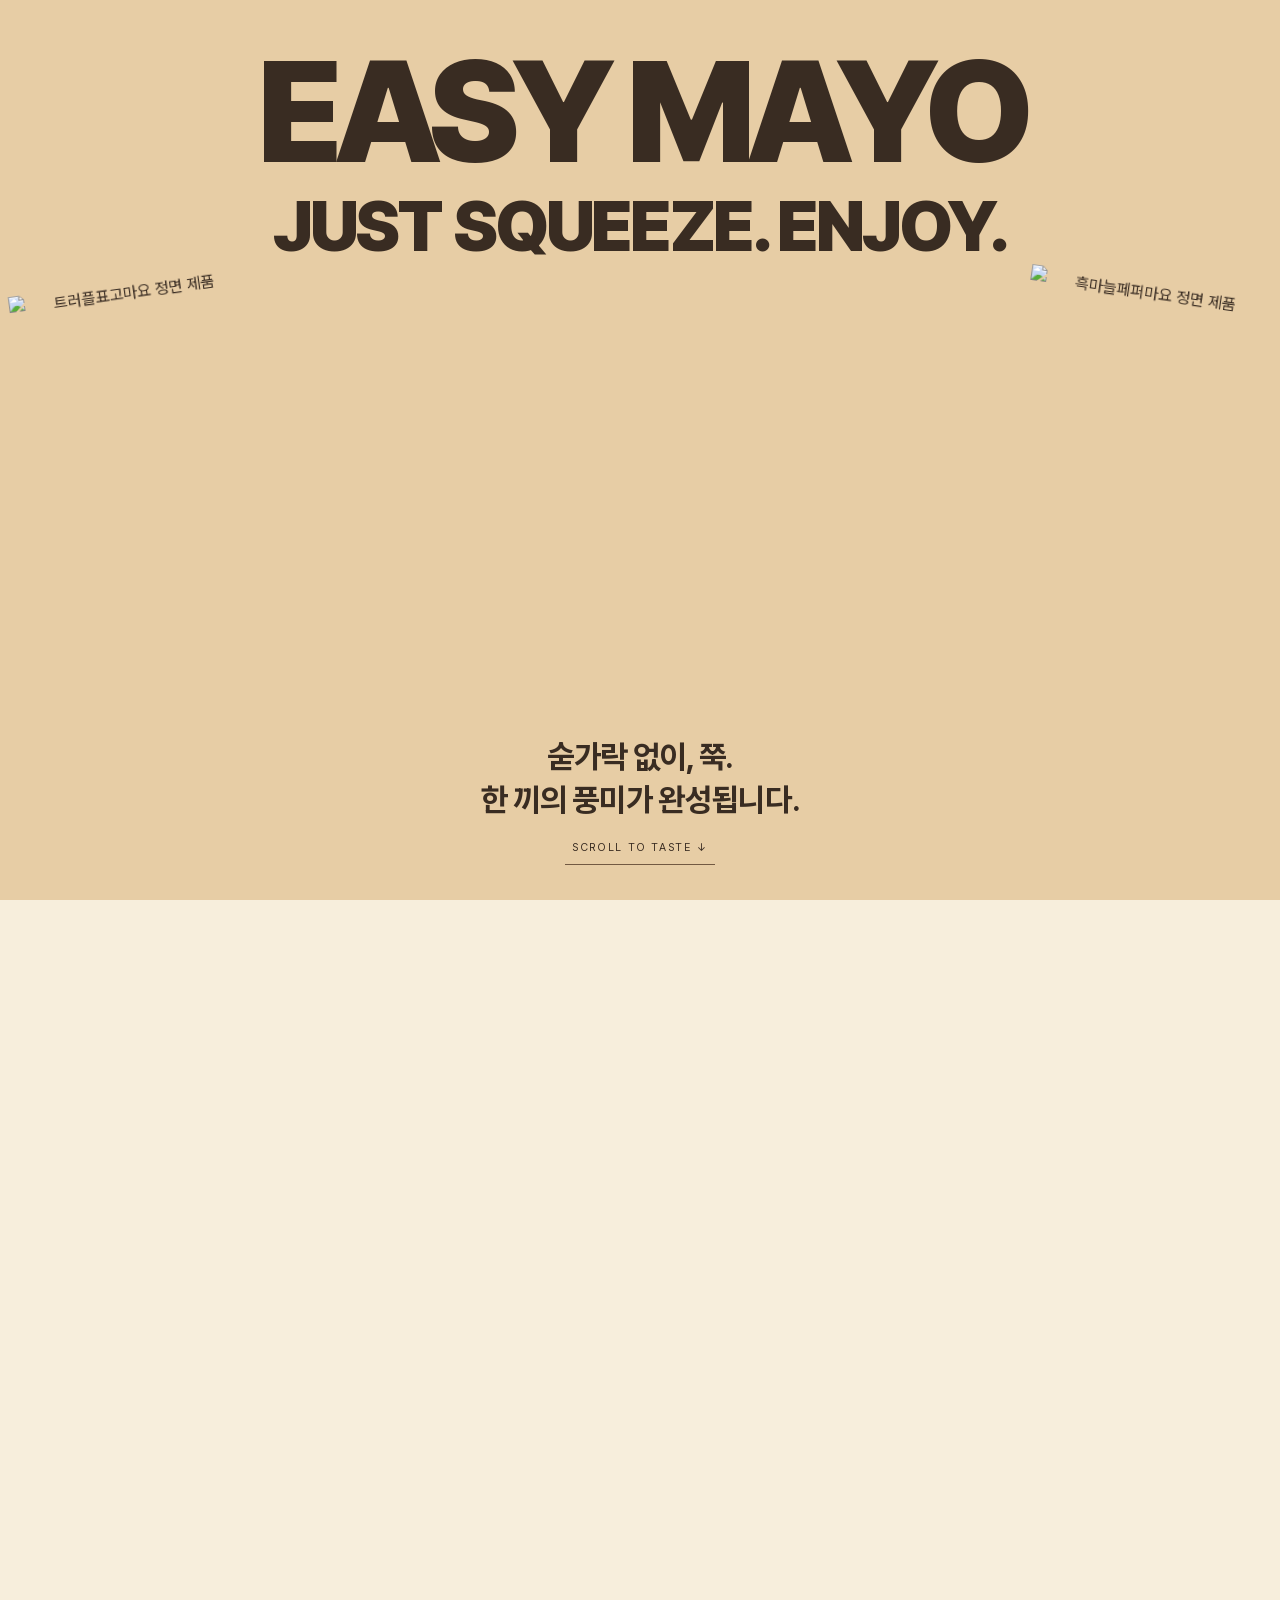
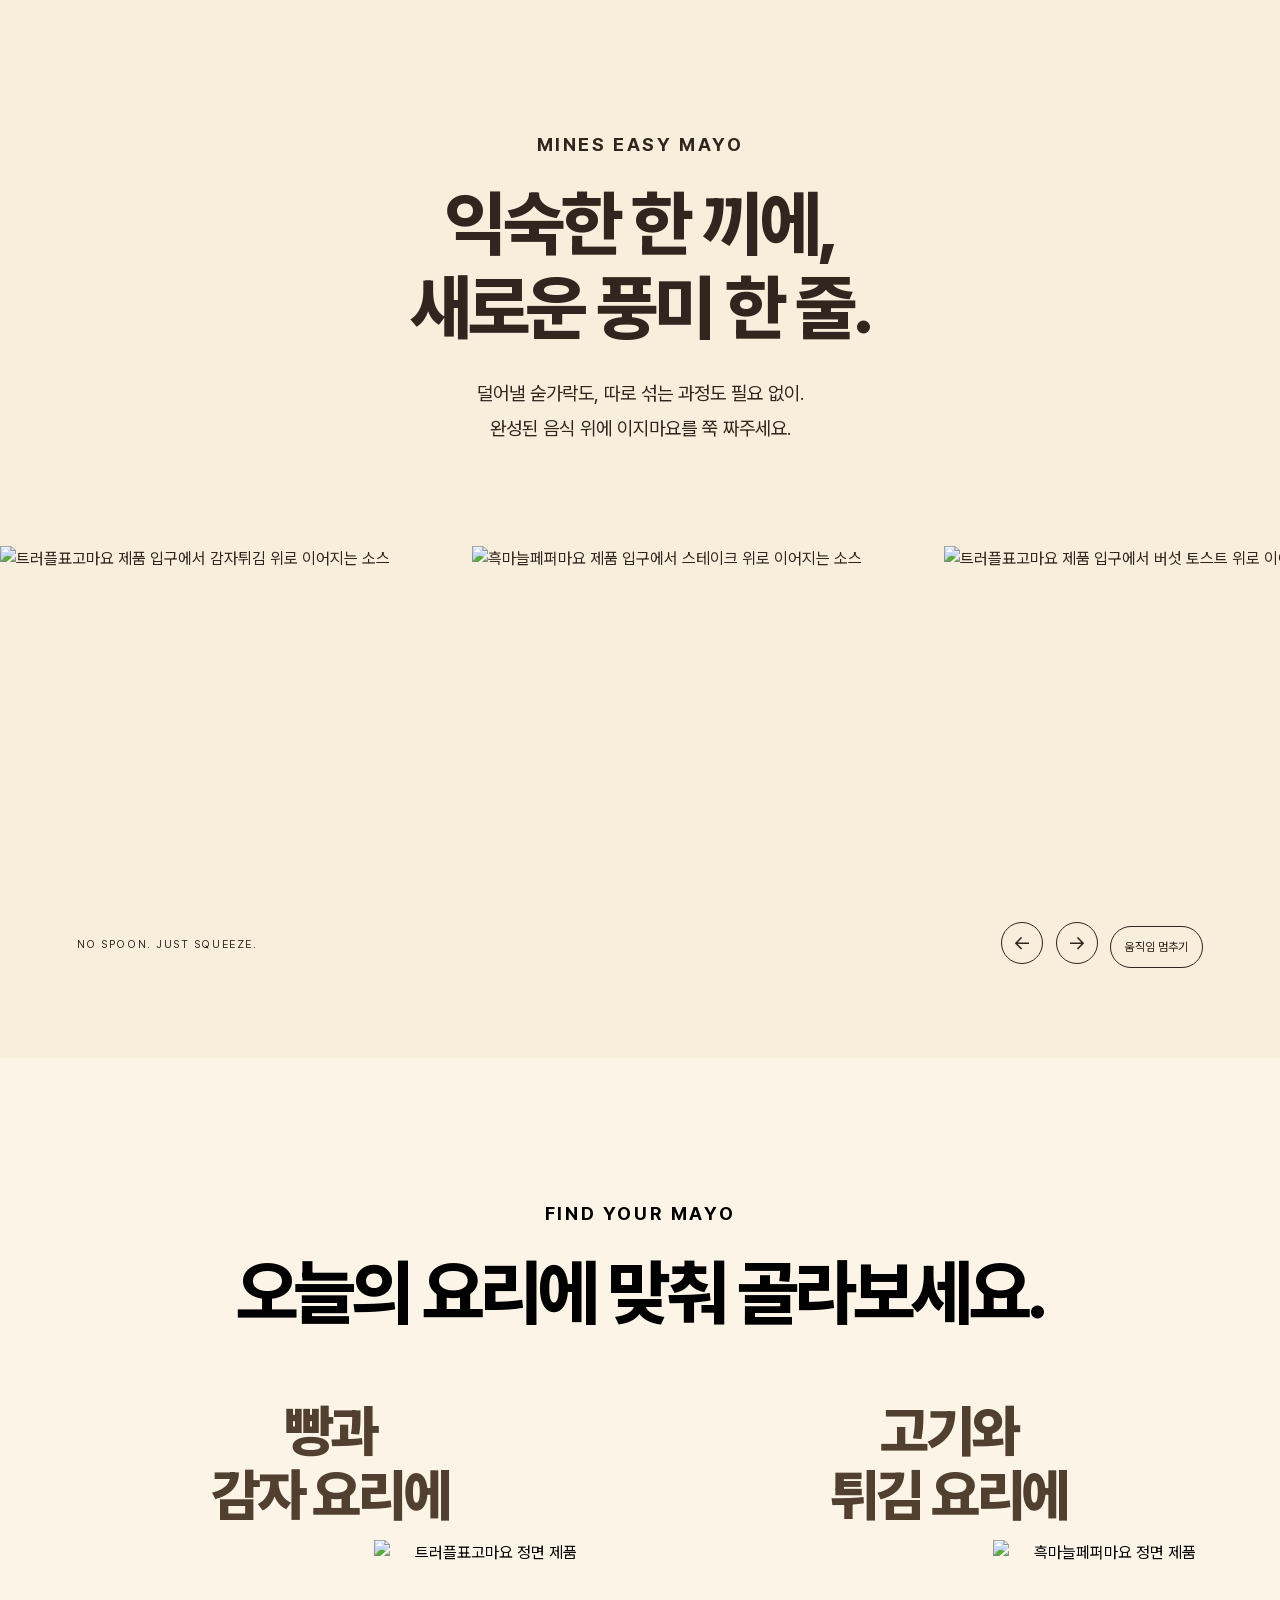
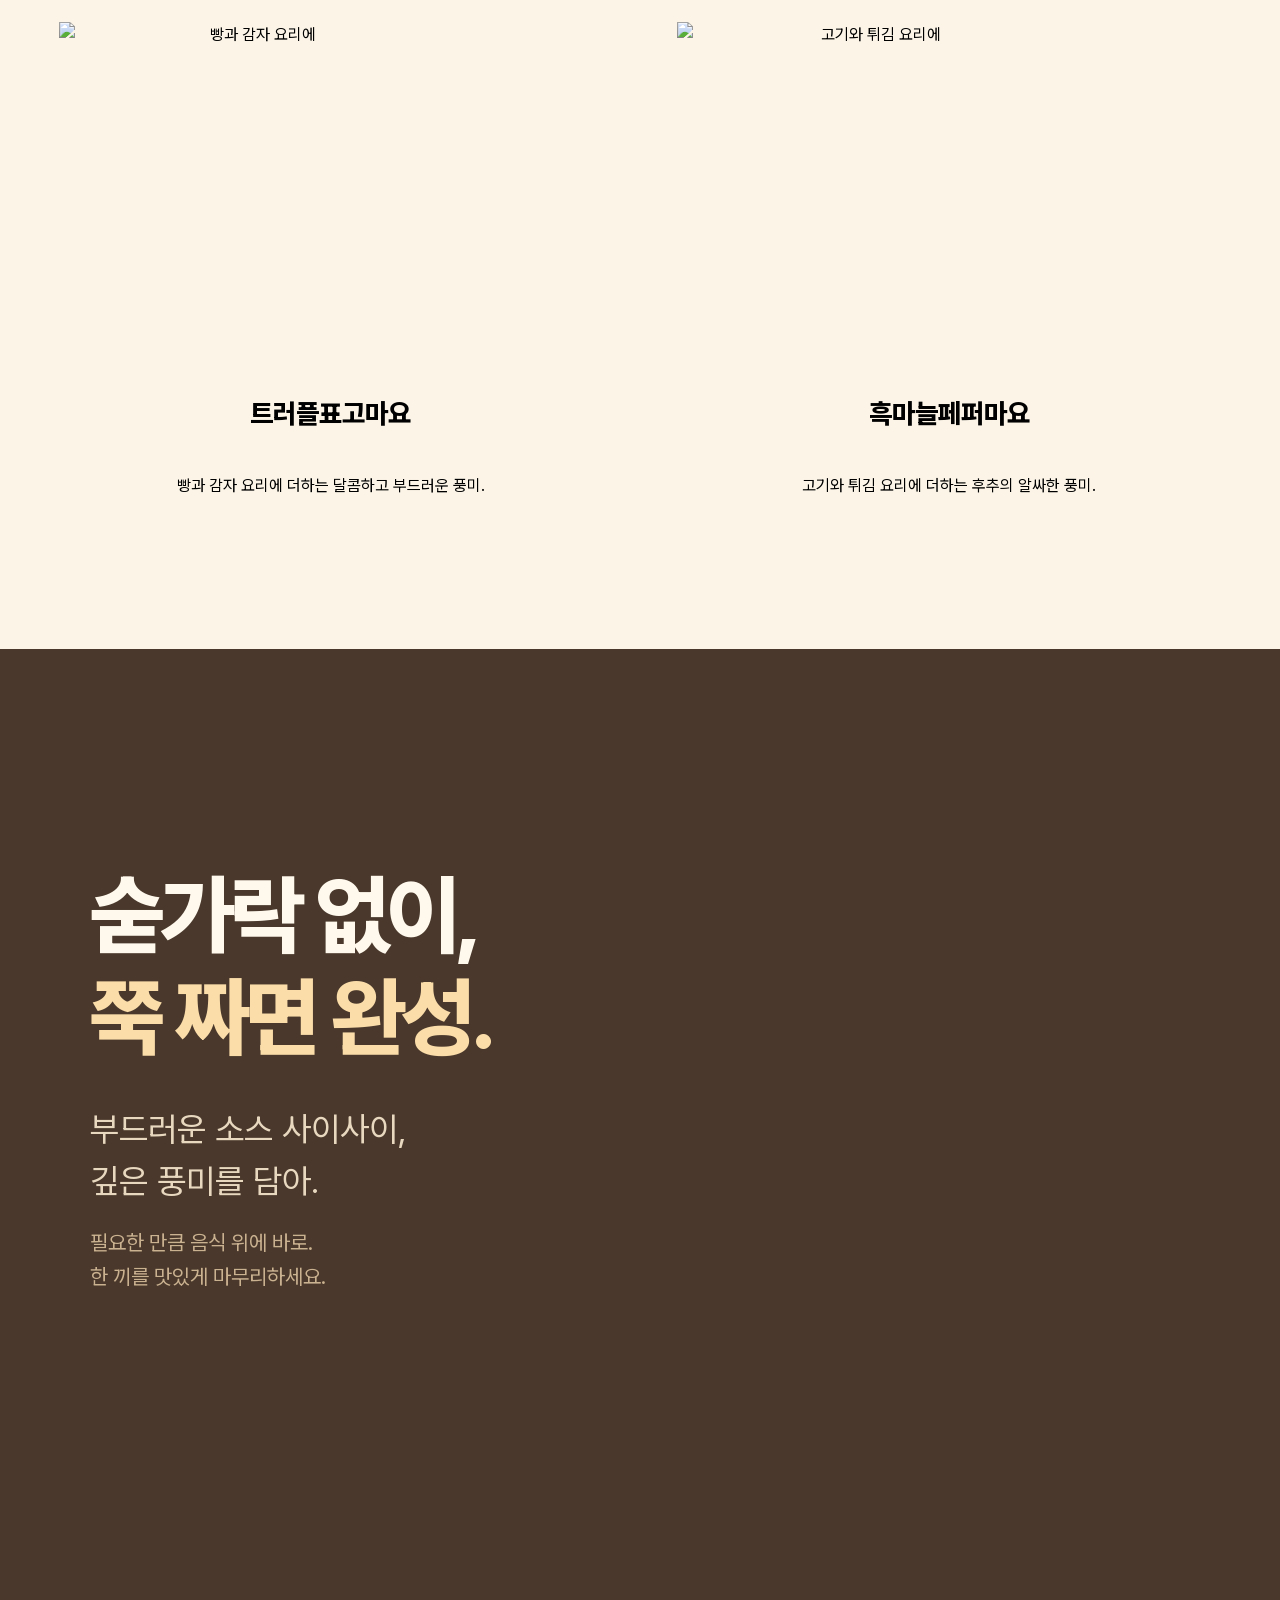
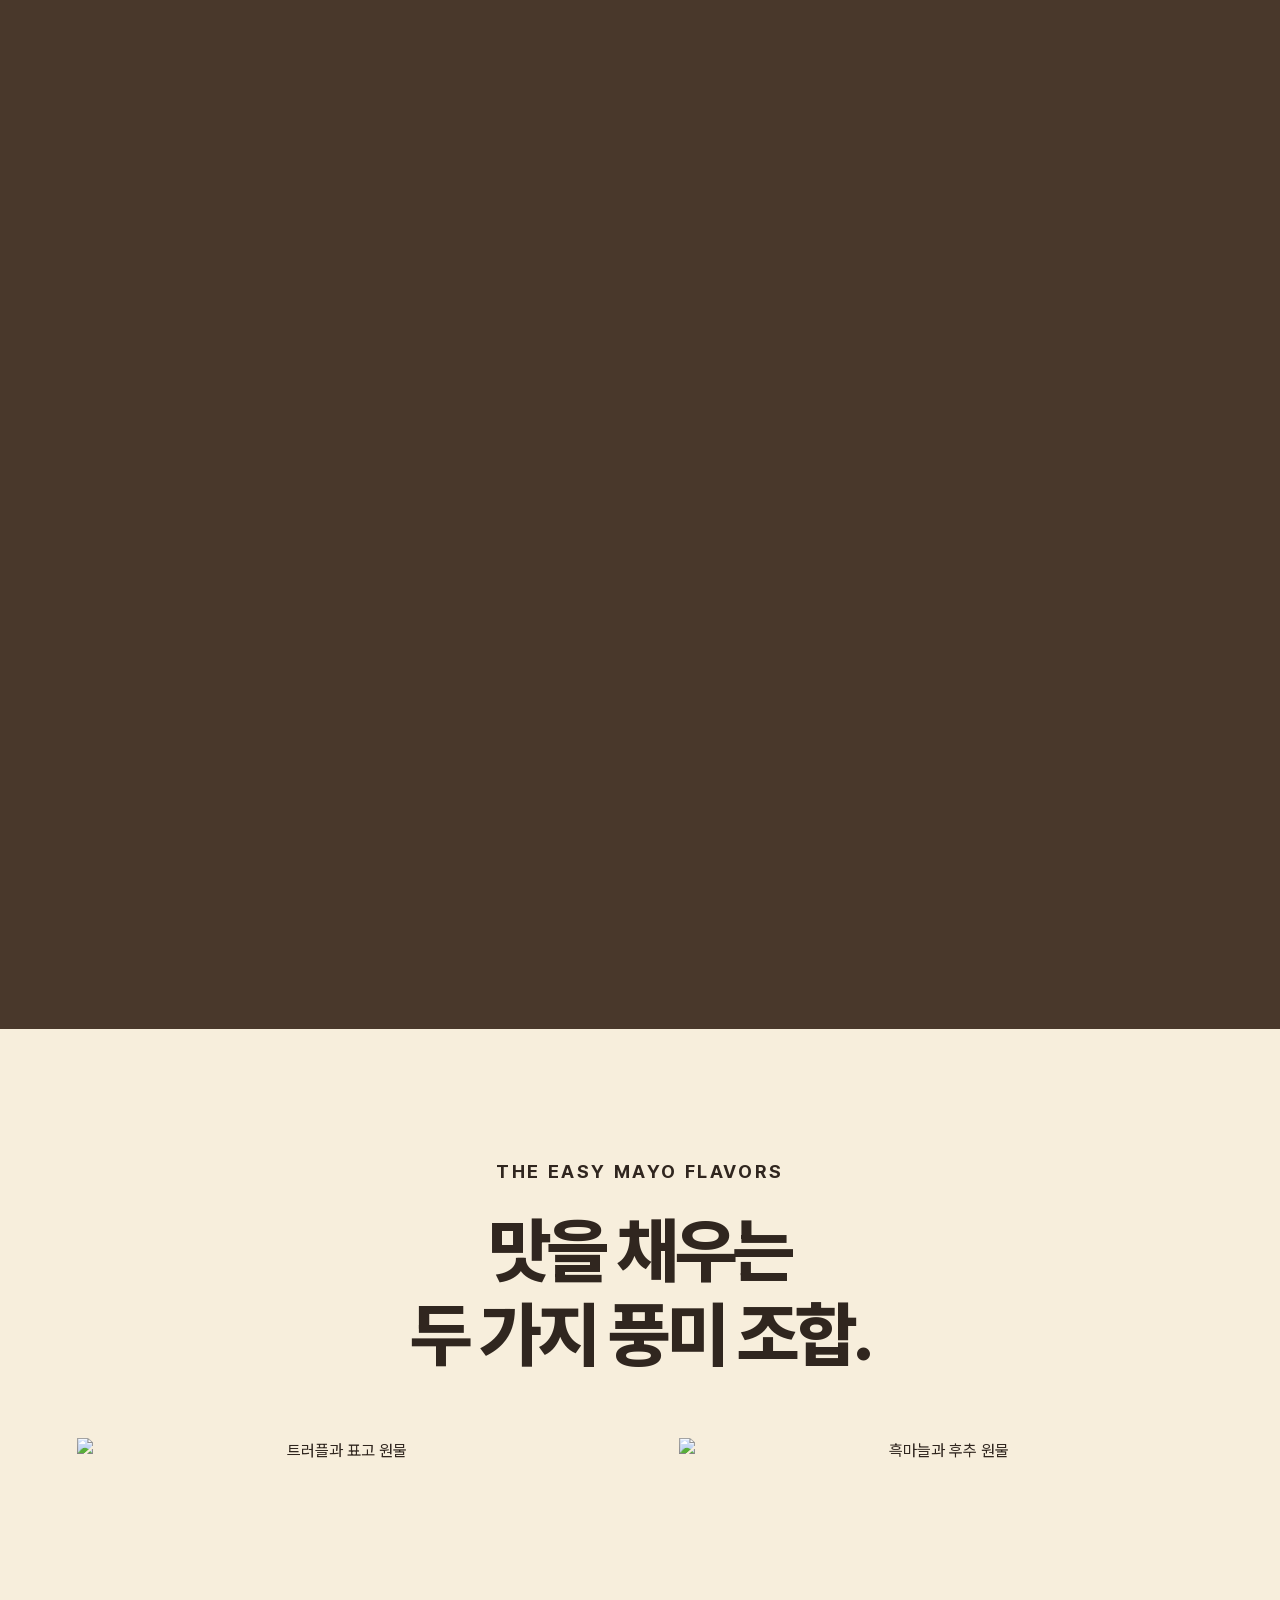
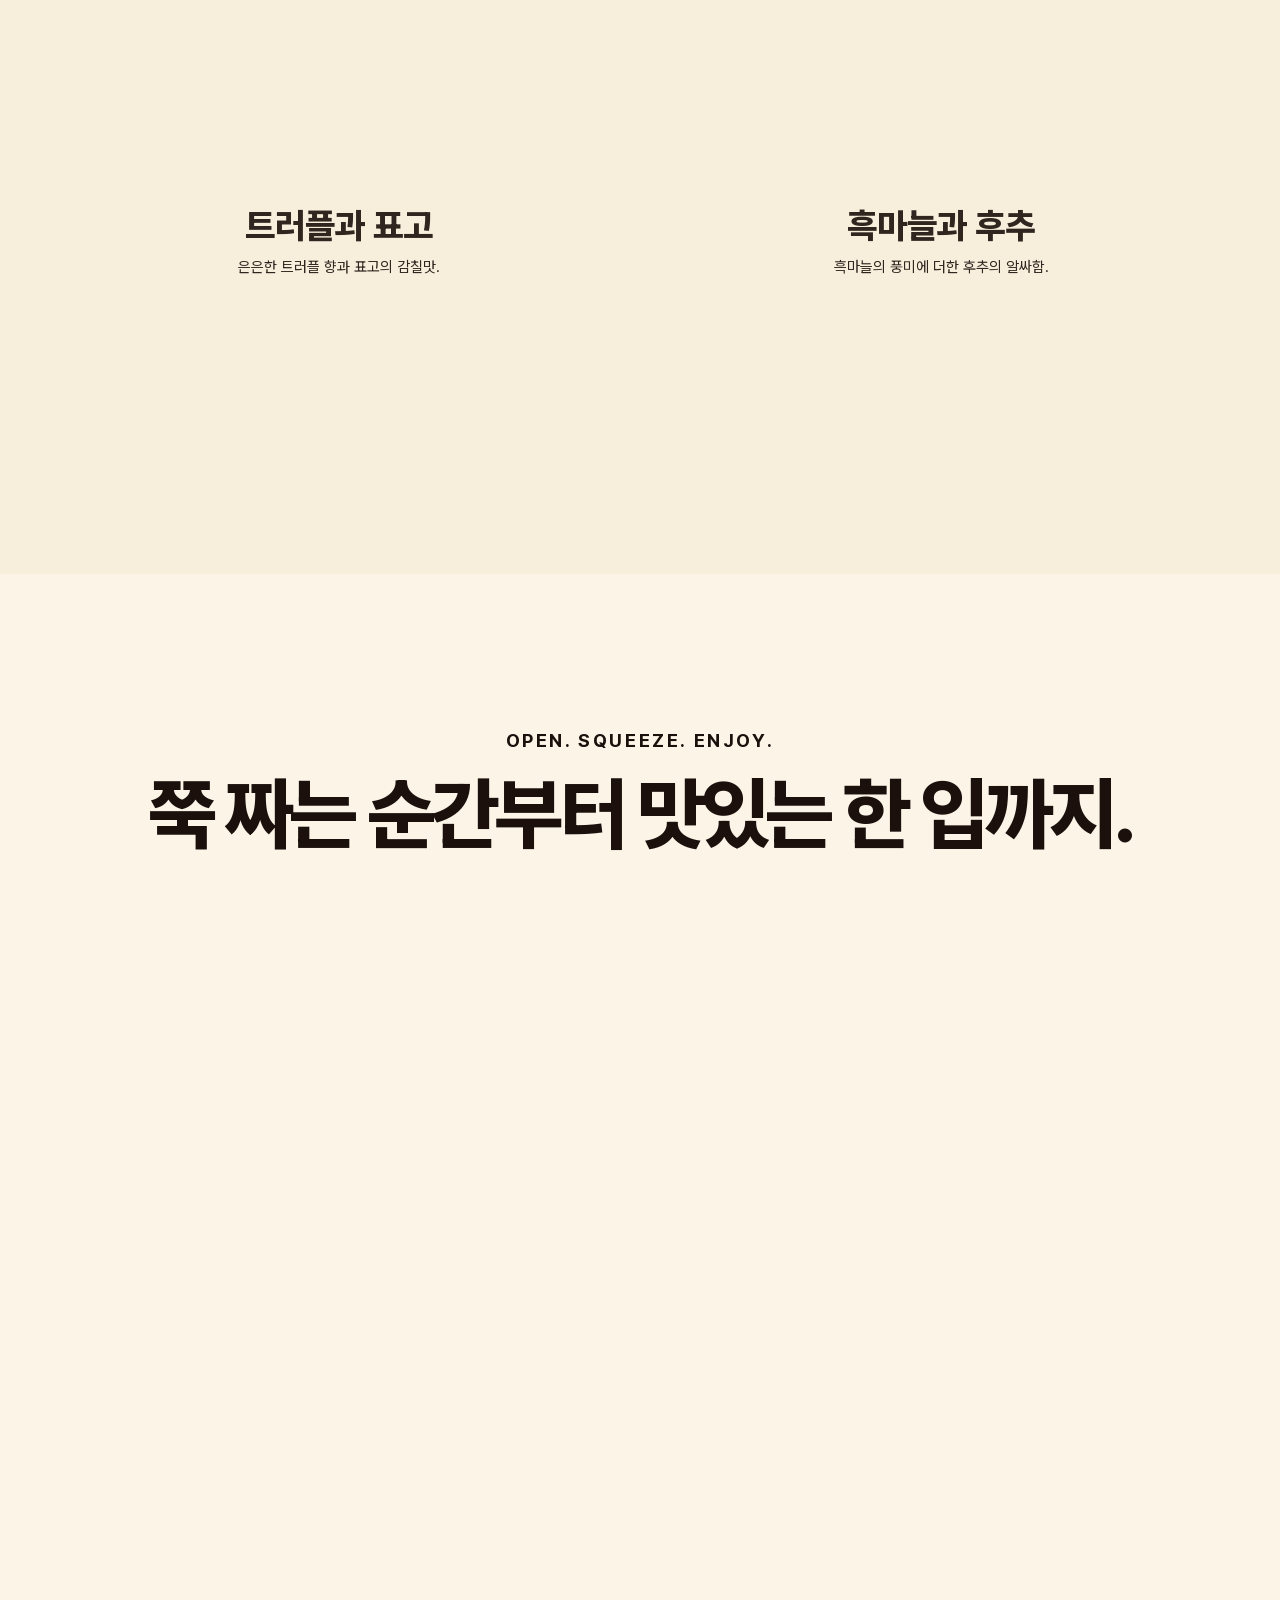
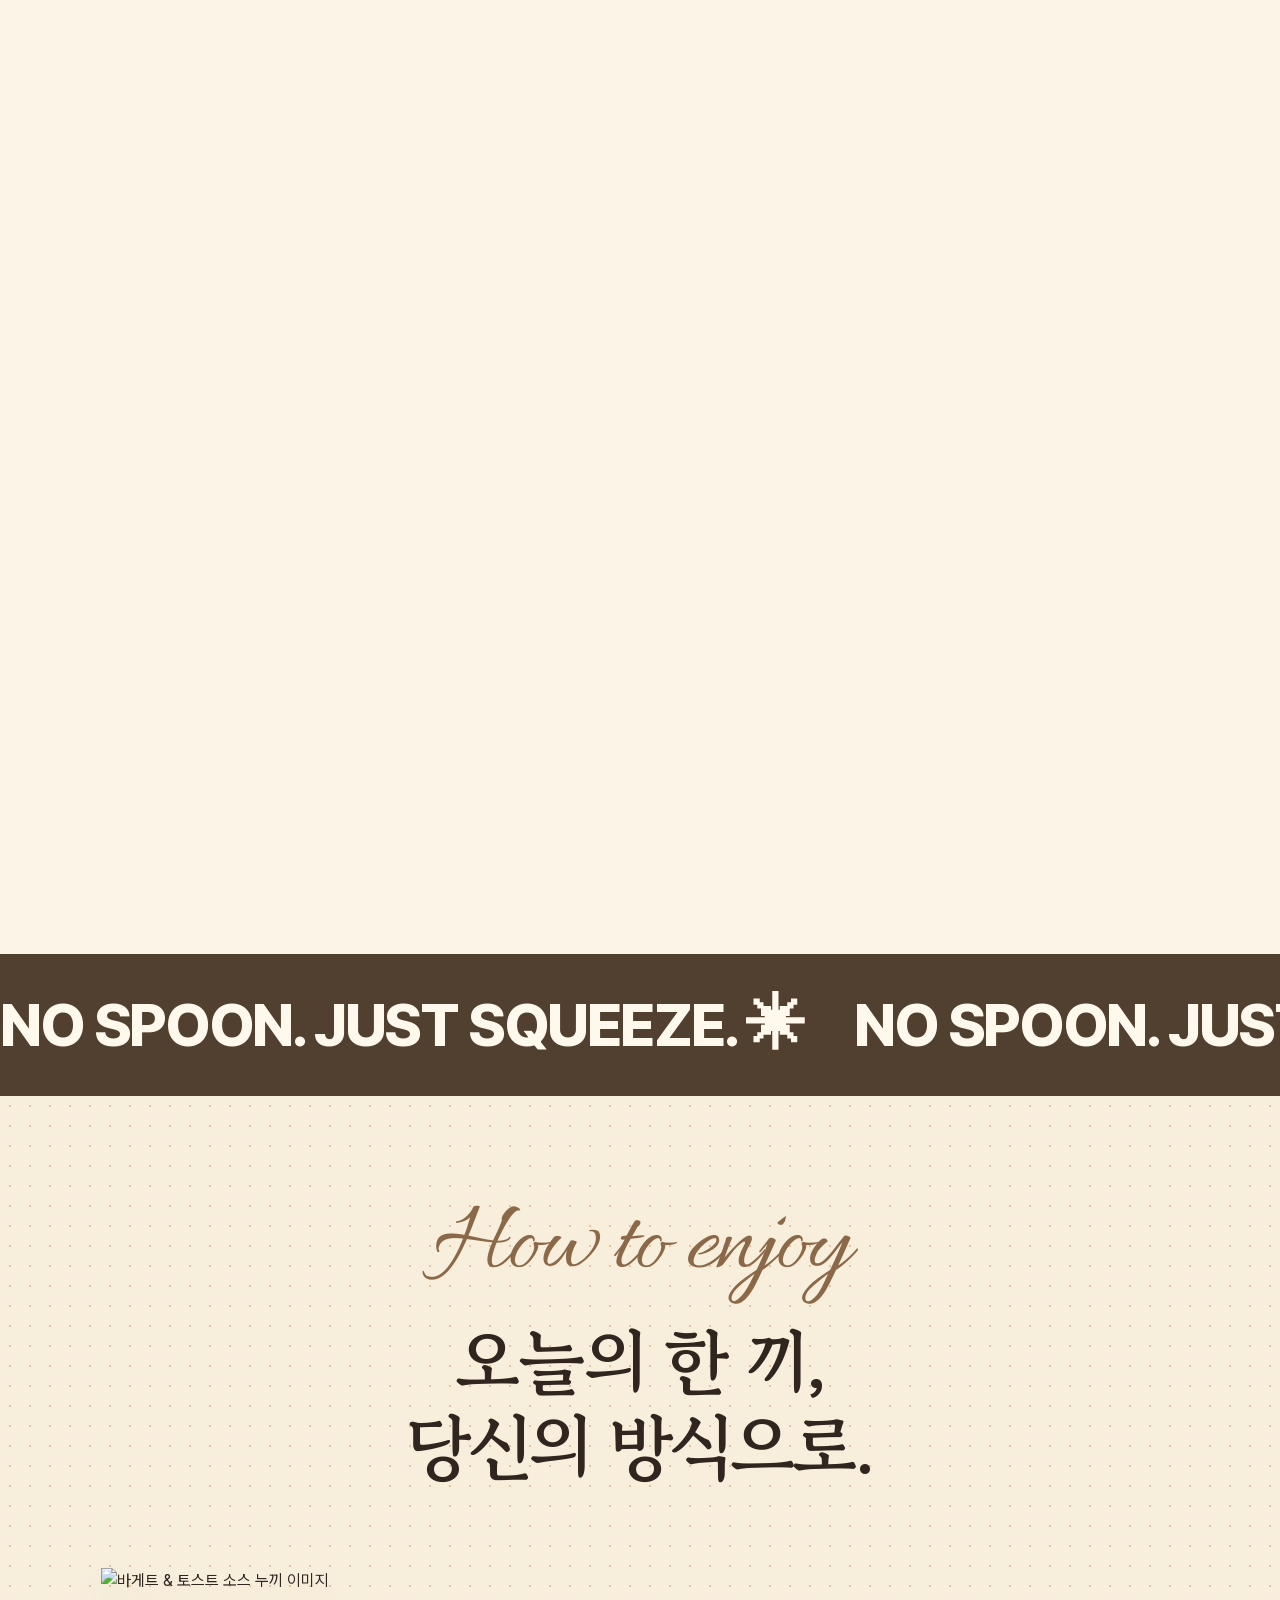
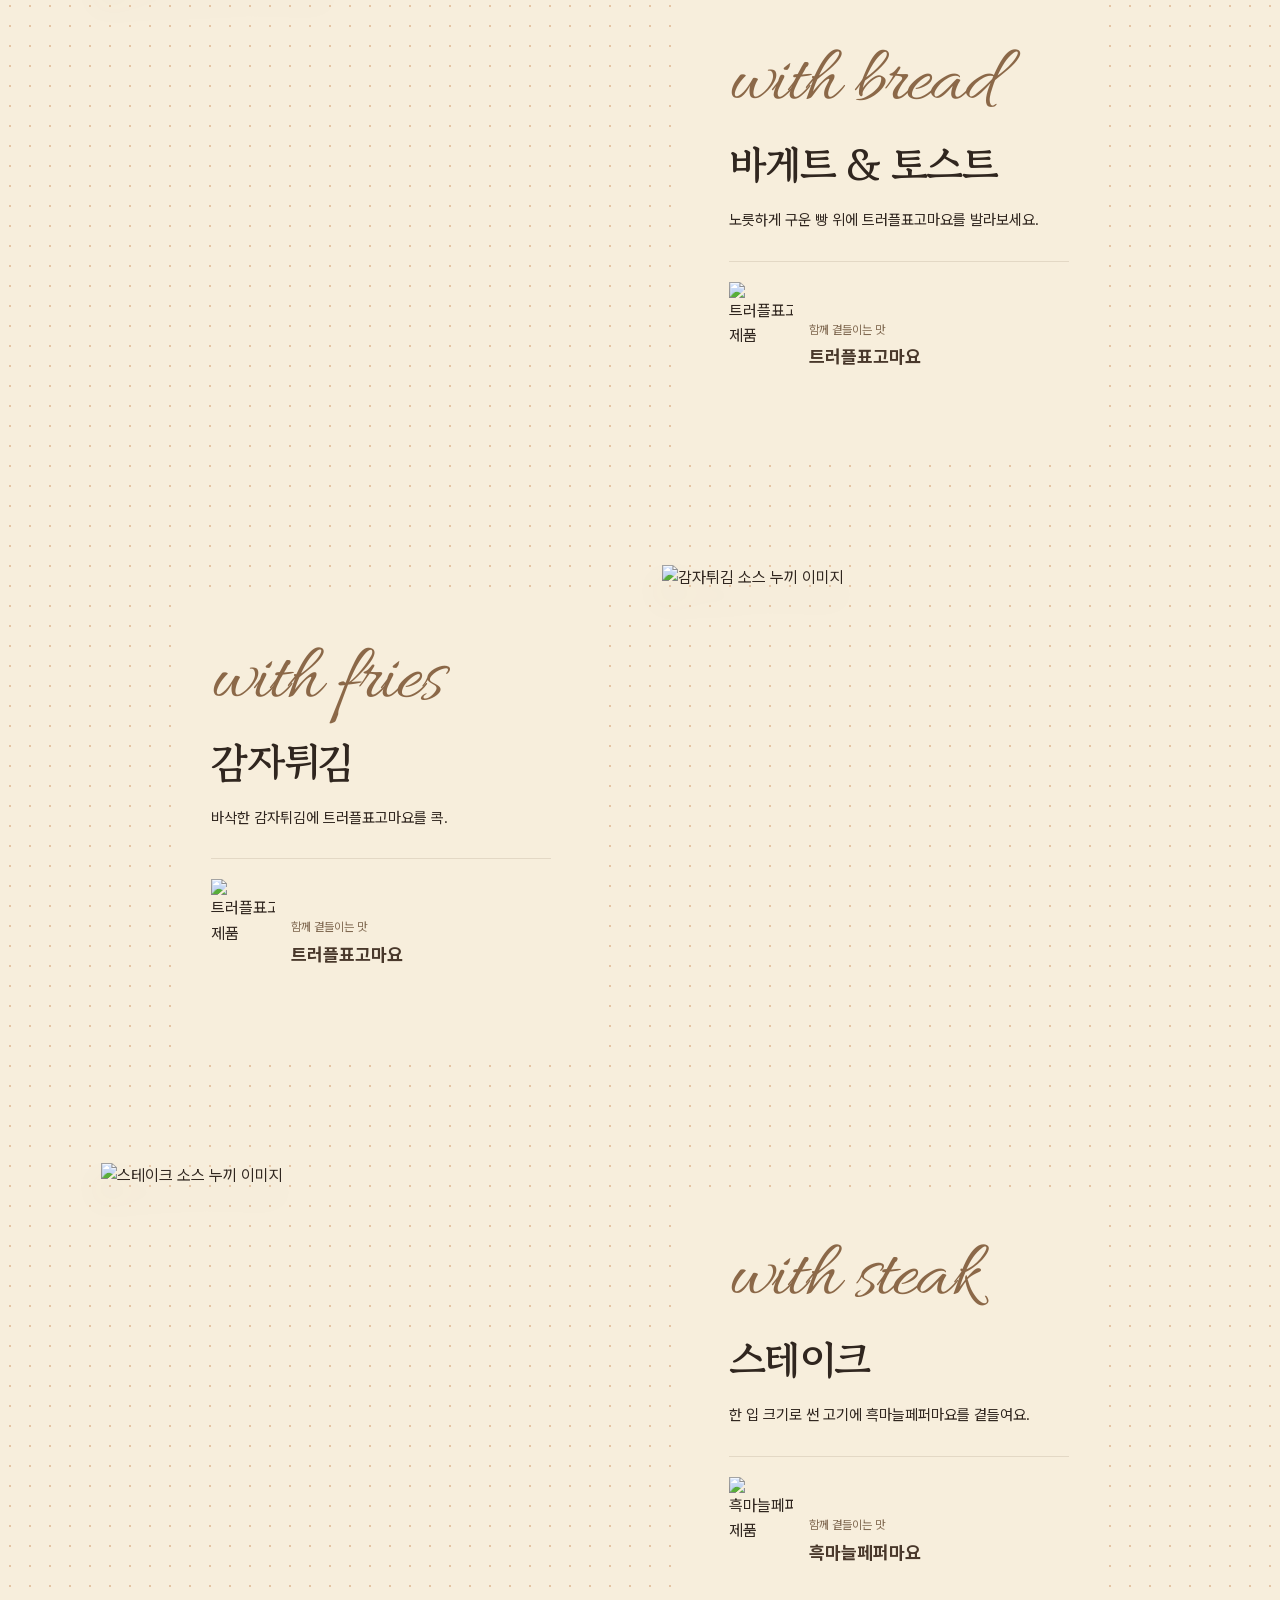
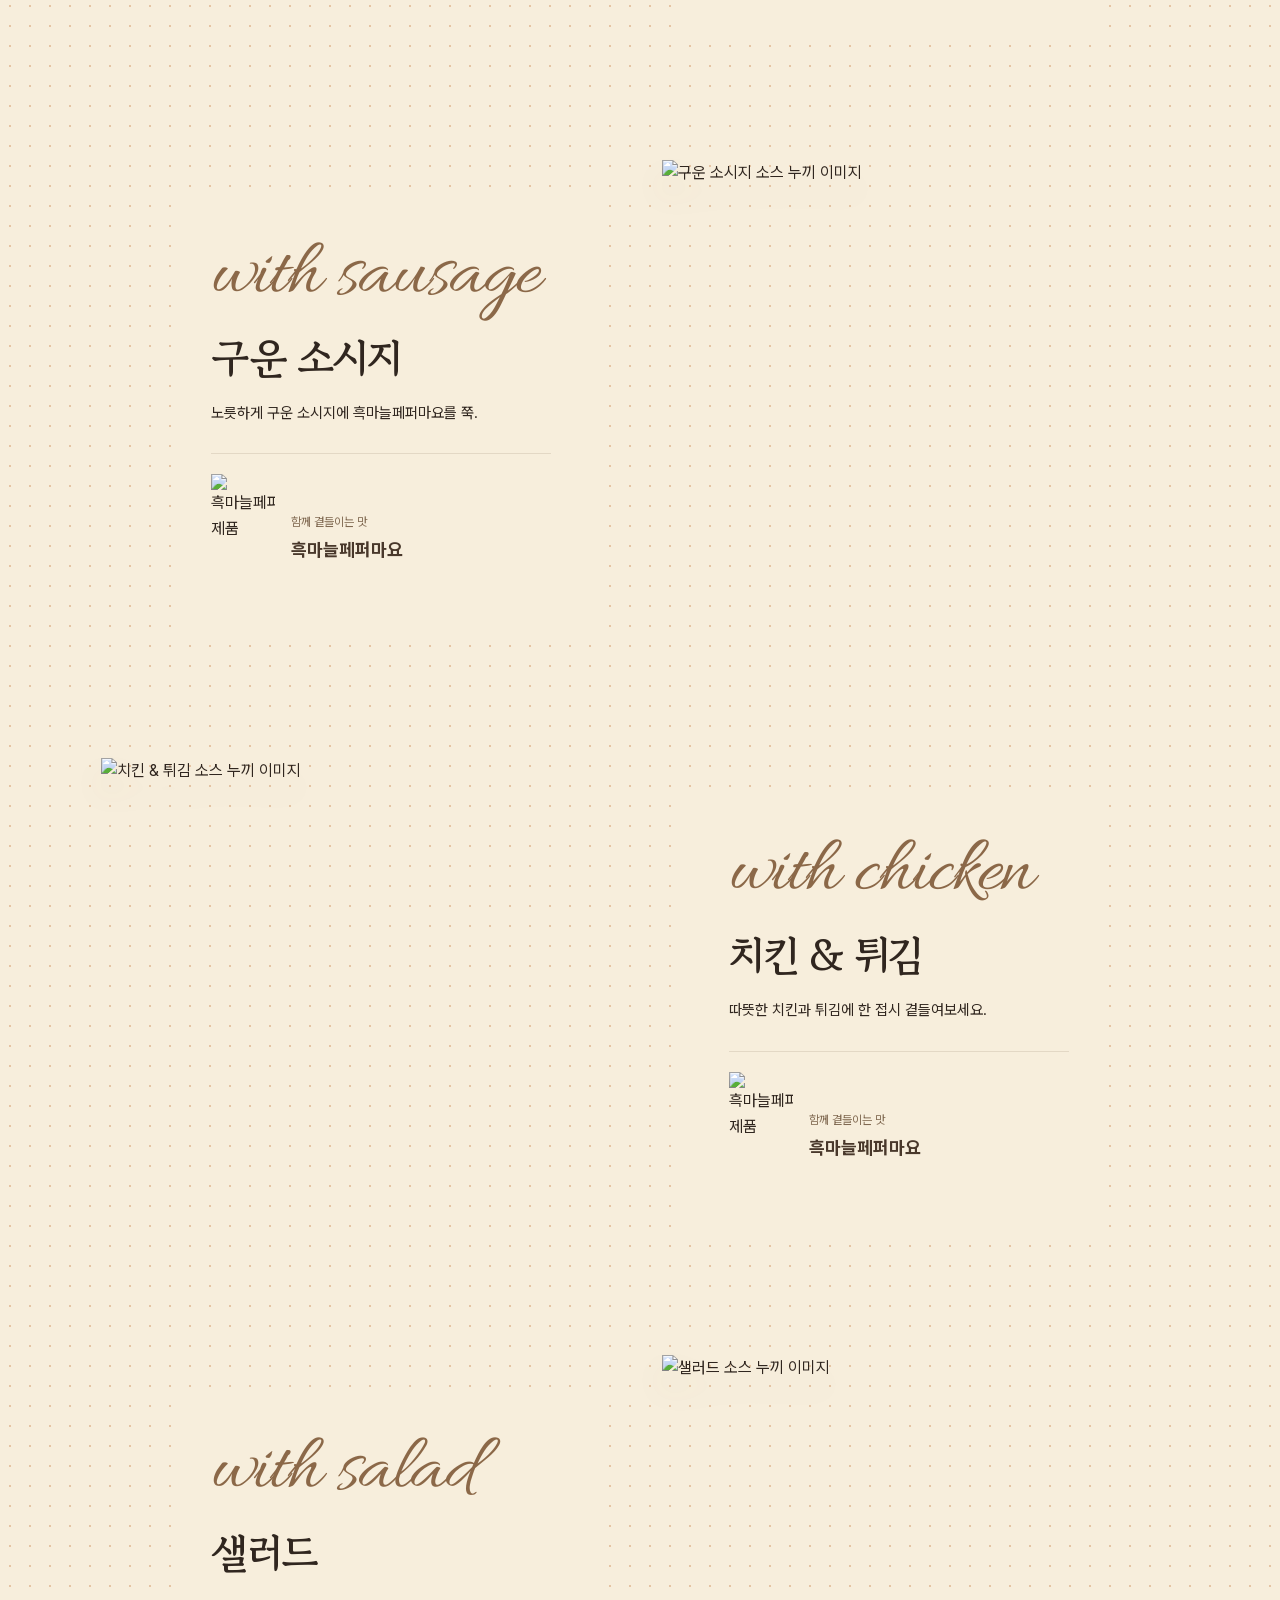
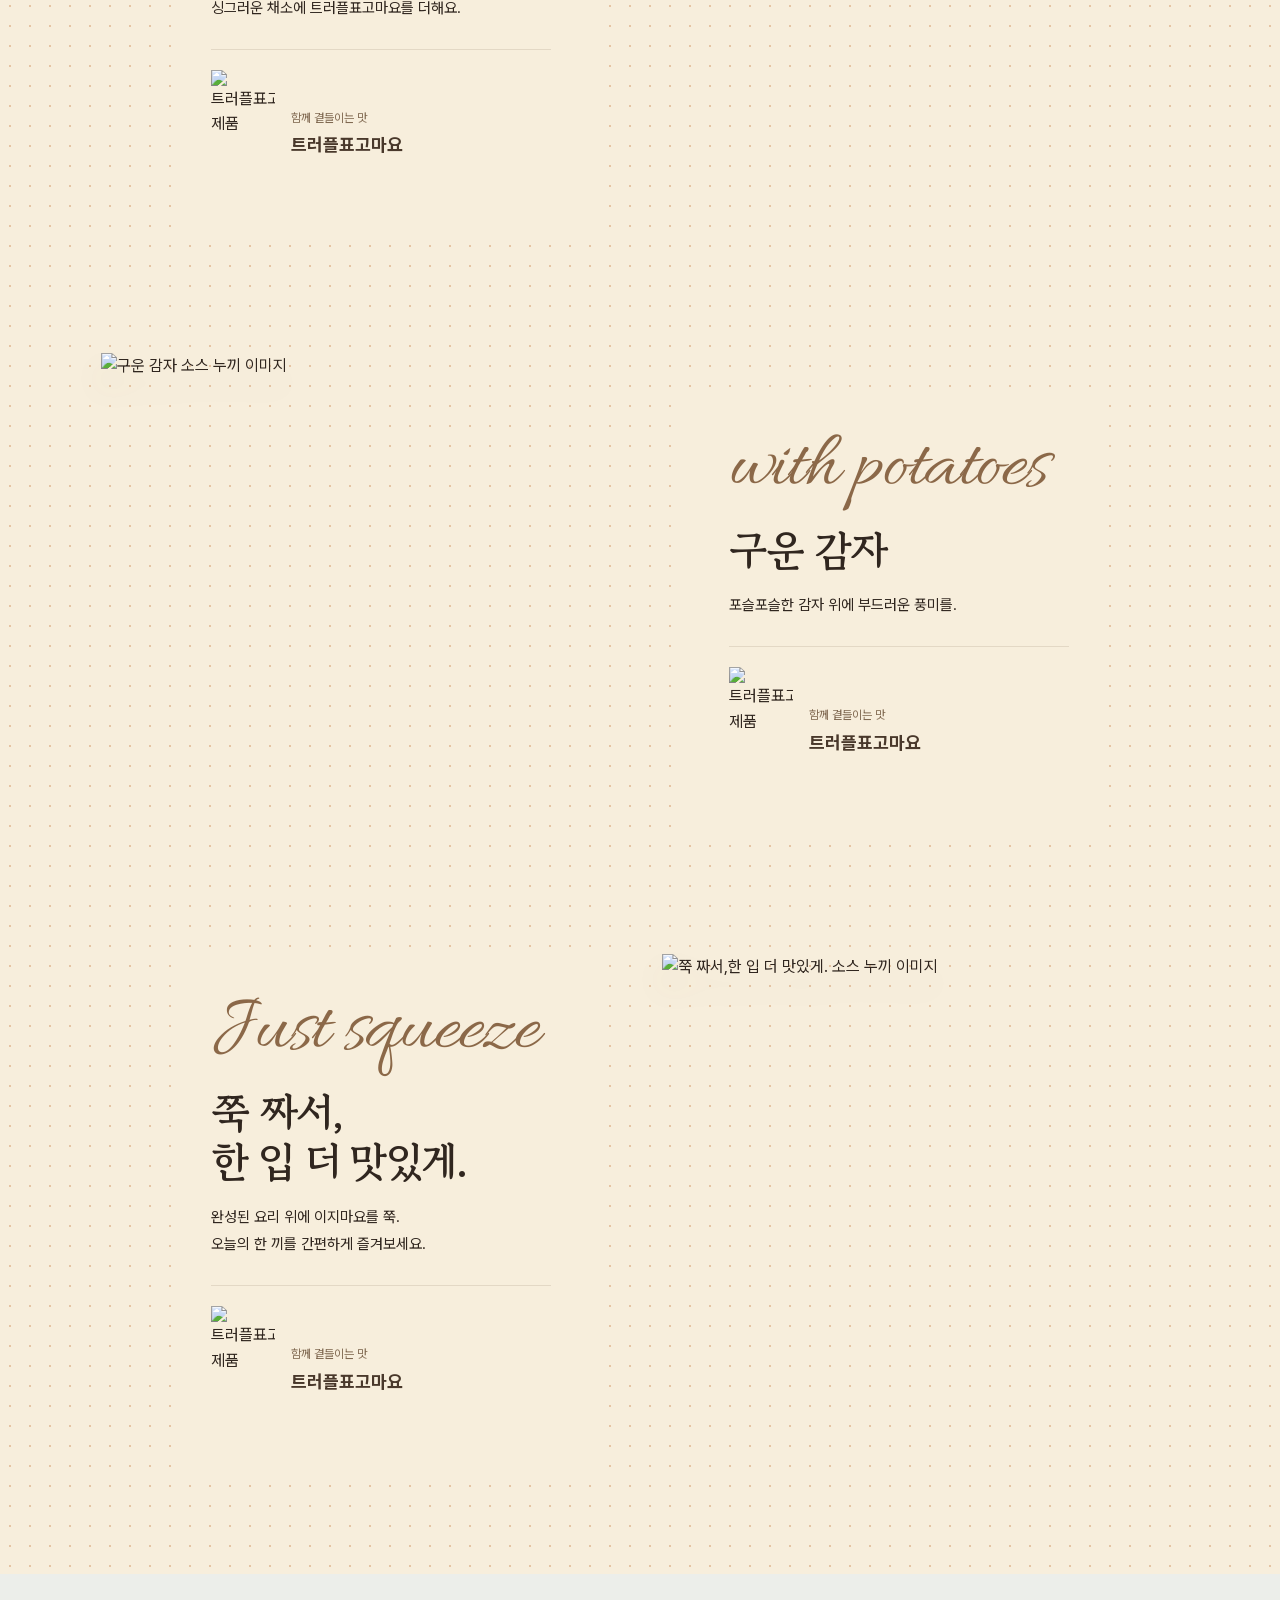
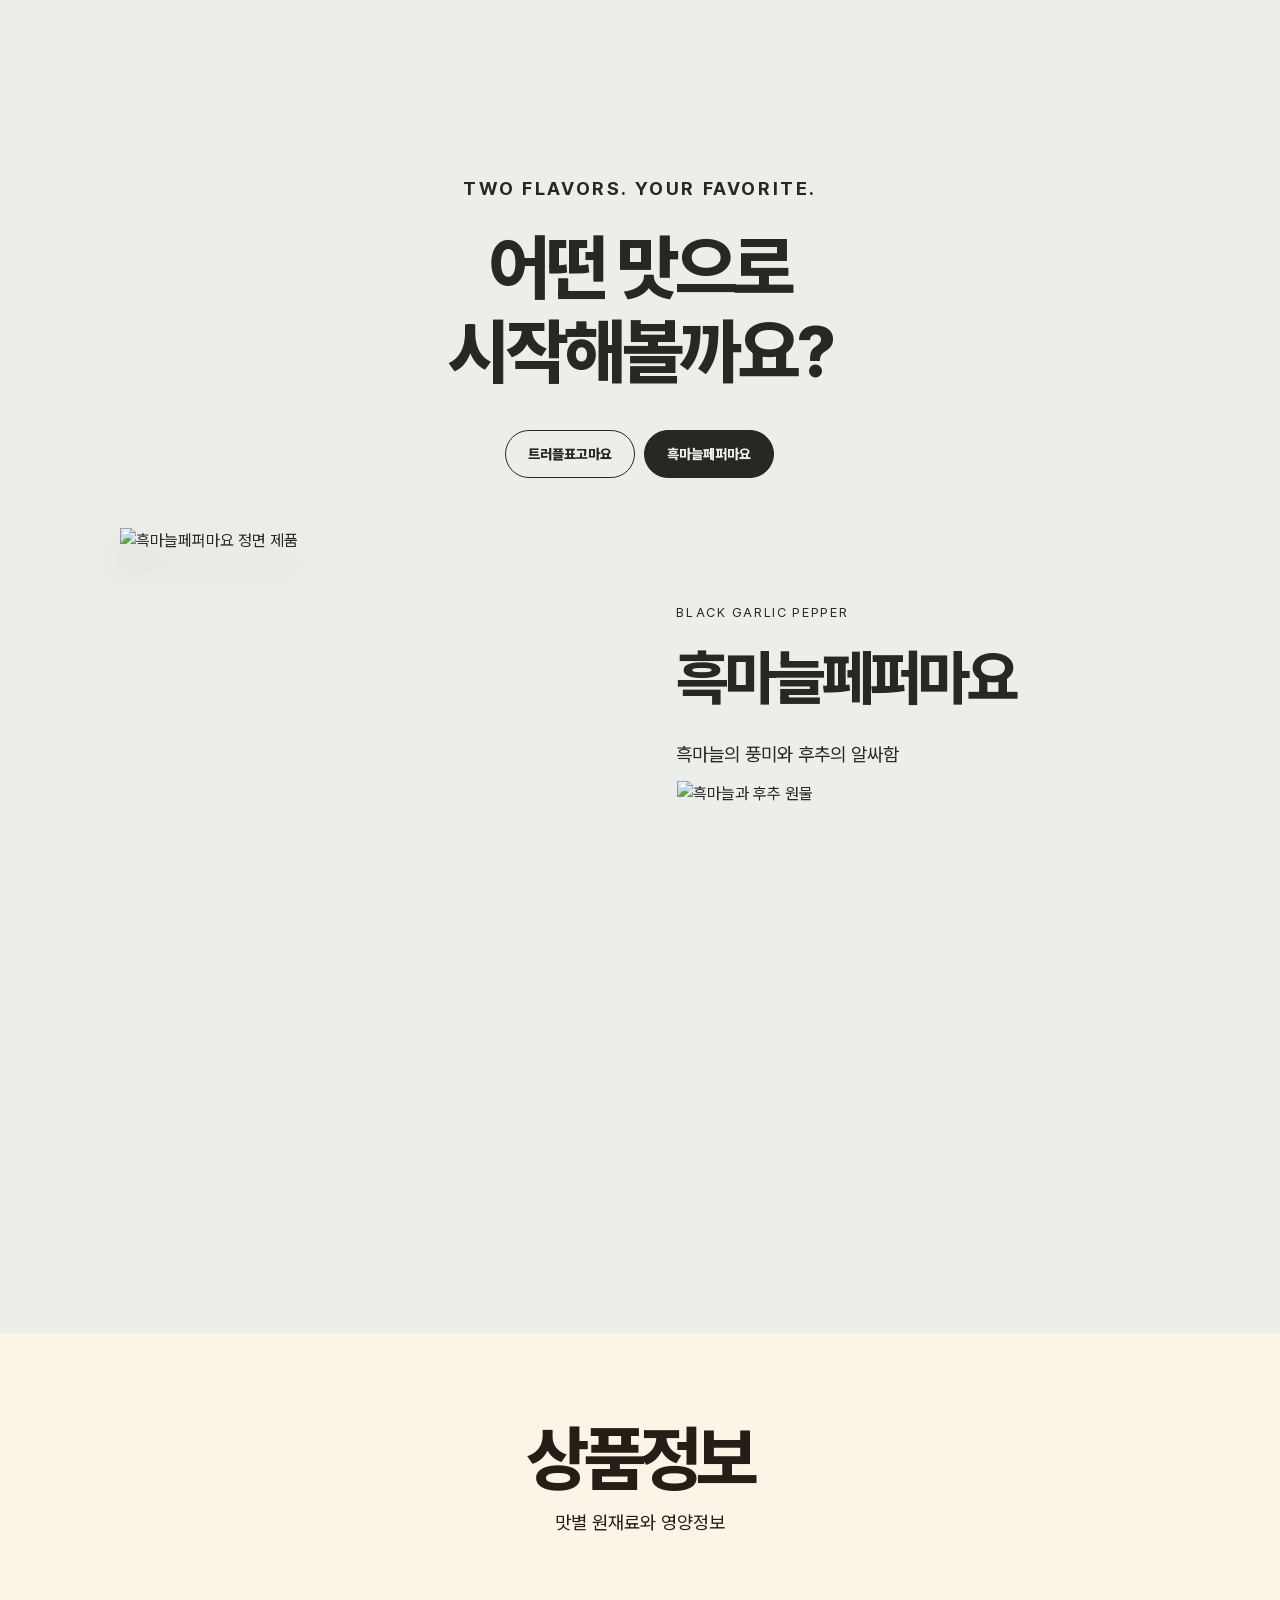
==== commit 946a096c: "Restore usage closeups and match Kazak gallery dimensions" ====
--- a/index.html
+++ b/index.html
@@ -1,4 +1,4 @@
-<!doctype html><html lang="ko"><head><meta charset="utf-8"><meta name="viewport" content="width=device-width,initial-scale=1"><meta name="robots" content="noindex,nofollow"><title>이지마요 · 미리보기 0.5.1</title><style>body{margin:0}.preview-note{font:13px/1.8 sans-serif;padding:25px;text-align:center;background:#fff9df;color:#57402c}.preview-note a{color:inherit}</style><link rel="stylesheet" href="releases/0.5.1/easy-mayo.css"></head><body><main><div data-easy-mayo-version="0.5.1">
+<!doctype html><html lang="ko"><head><meta charset="utf-8"><meta name="viewport" content="width=device-width,initial-scale=1"><meta name="robots" content="noindex,nofollow"><title>이지마요 · 미리보기 0.5.2</title><style>body{margin:0}.preview-note{font:13px/1.8 sans-serif;padding:25px;text-align:center;background:#fff9df;color:#57402c}.preview-note a{color:inherit}</style><link rel="stylesheet" href="releases/0.5.2/easy-mayo.css"></head><body><main><div data-easy-mayo-version="0.5.2">
 	<section class="hero">
 		<div class="brandbar">
 			<br>
@@ -117,7 +117,7 @@
 </h2>
 				<div class="em-making-grid">
 					<article class="em-making-card" style="--em-making-color:#EEE1C8">
-						<div class="em-asset em-step-photo"><img src="https://ecimg.cafe24img.com/pg3547b37711334091/nayoonk/web/upload/easy-mayo/easy-mayo-step-open-real-v5-98407211.svg" alt="실제 제품의 흰색 뚜껑을 연 모습" class="fr-fic fr-dii" loading="lazy" decoding="async"></div>
+						<div class="em-asset em-step-photo"><img src="https://ecimg.cafe24img.com/pg3547b37711334091/nayoonk/web/upload/easy-mayo/easy-mayo-step-open-v5-44caf4a8.png" alt="손으로 제품의 흰색 뚜껑을 여는 클로즈업" class="fr-fic fr-dii" loading="lazy" decoding="async"></div>
 						<div class="em-making-copy">
 <p class="em-use-step">01 / OPEN</p>
 <h3>뚜껑을 열고</h3>
@@ -125,7 +125,7 @@
 </div>
 					</article>
 					<article class="em-making-card" style="--em-making-color:#FBDDAA">
-						<div class="em-asset em-step-photo"><img src="https://ecimg.cafe24img.com/pg3547b37711334091/nayoonk/web/upload/easy-mayo/easy-mayo-step-squeeze-real-v5-4d0e5cfb.svg" alt="실제 제품 입구와 아래로 이어지는 소스" class="fr-fic fr-dii" loading="lazy" decoding="async"></div>
+						<div class="em-asset em-step-photo"><img src="https://ecimg.cafe24img.com/pg3547b37711334091/nayoonk/web/upload/easy-mayo/easy-mayo-step-squeeze-v5-f1b04bd5.png" alt="제품 입구에서 빵 위로 소스를 쭉 짜는 클로즈업" class="fr-fic fr-dii" loading="lazy" decoding="async"></div>
 						<div class="em-making-copy">
 <p class="em-use-step">02 / SQUEEZE</p>
 <h3>음식 위에 쭉</h3>
@@ -133,7 +133,7 @@
 </div>
 					</article>
 					<article class="em-making-card" style="--em-making-color:#CAB190">
-						<div class="em-asset em-step-photo"><img src="https://ecimg.cafe24img.com/pg3547b37711334091/nayoonk/web/upload/easy-mayo/easy-mayo-step-enjoy-v5-18607c50.png" alt="소스를 올려 완성한 토스트" class="fr-fic fr-dii" loading="lazy" decoding="async"></div>
+						<div class="em-asset em-step-photo"><img src="https://ecimg.cafe24img.com/pg3547b37711334091/nayoonk/web/upload/easy-mayo/easy-mayo-step-enjoy-v5-18607c50.png" alt="소스가 올라간 토스트 완성 확대컷" class="fr-fic fr-dii" loading="lazy" decoding="async"></div>
 						<div class="em-making-copy">
 <p class="em-use-step">03 / ENJOY</p>
 <h3>한 입이면 완성</h3>
@@ -631,4 +631,5 @@
 
 
 
-</main><footer class="preview-note">이지마요 0.5.1 · 소스가 음식 위로 이어지는 컨셉 이미지 미리보기</footer><script src="releases/0.5.1/easy-mayo.js"></script></body></html>+
+</main><footer class="preview-note">이지마요 0.5.2 · 사용법 클로즈업과 카작 규격 갤러리 미리보기</footer><script src="releases/0.5.2/easy-mayo.js"></script></body></html>
--- a/releases/0.5.2/easy-mayo.css
+++ b/releases/0.5.2/easy-mayo.css
@@ -0,0 +1,1065 @@
+@import url("https://fonts.googleapis.com/css2?family=Caveat:wght@700&family=Jua&display=swap");
+@font-face { font-family:"Allura"; src:url("fonts/allura-full.woff2") format("woff2"); font-weight:400; font-display:swap }
+@font-face { font-family:"Gowun Batang"; src:url("fonts/gowunbatang-bold-full.woff2") format("woff2"); font-weight:700; font-display:swap }
+@font-face { font-family: "Easy Mayo Pretendard 0.5.2"; src: url("fonts/pretendard-variable.woff2") format("woff2"); font-style: normal; font-weight: 100 900; font-display: swap; }
+/* Only the marked description extends beyond the shop's content column. */
+:is(#em-v3,[data-easy-mayo-version])[data-easy-mayo-version="0.5.2"] {
+  display: block;
+  box-sizing: border-box;
+  max-width: none;
+  min-width: 0;
+  margin-left: var(--em-viewport-offset, 0px);
+  margin-right: 0;
+}
+:is(#em-v3,[data-easy-mayo-version])[data-easy-mayo-version="0.5.2"]{--orange:#E7CDA5;--cream:#FFF9ED;--em-yellow-bg:#F7EEDC;--ink:#2c1a11;--red:#51402F;color:var(--ink);background:var(--em-yellow-bg);font-family:"Easy Mayo Pretendard 0.5.2",-apple-system,BlinkMacSystemFont,'Segoe UI',sans-serif;line-height:1.6;word-break:keep-all;position:relative;isolation:isolate;width:var(--em-viewport-width,100%);overflow:clip;container:em-detail / inline-size}
+:is(#em-v3,[data-easy-mayo-version])[data-easy-mayo-version="0.5.2"] *{box-sizing:border-box}:is(#em-v3,[data-easy-mayo-version])[data-easy-mayo-version="0.5.2"] h1,:is(#em-v3,[data-easy-mayo-version])[data-easy-mayo-version="0.5.2"] h2,:is(#em-v3,[data-easy-mayo-version])[data-easy-mayo-version="0.5.2"] h3,:is(#em-v3,[data-easy-mayo-version])[data-easy-mayo-version="0.5.2"] p,:is(#em-v3,[data-easy-mayo-version])[data-easy-mayo-version="0.5.2"] figure{margin:0}:is(#em-v3,[data-easy-mayo-version])[data-easy-mayo-version="0.5.2"] button,:is(#em-v3,[data-easy-mayo-version])[data-easy-mayo-version="0.5.2"] a{font:inherit;color:inherit}:is(#em-v3,[data-easy-mayo-version])[data-easy-mayo-version="0.5.2"] button{cursor:pointer}:is(#em-v3,[data-easy-mayo-version])[data-easy-mayo-version="0.5.2"] a{text-decoration:none}:is(#em-v3,[data-easy-mayo-version])[data-easy-mayo-version="0.5.2"] button:focus-visible,:is(#em-v3,[data-easy-mayo-version])[data-easy-mayo-version="0.5.2"] a:focus-visible,:is(#em-v3,[data-easy-mayo-version])[data-easy-mayo-version="0.5.2"] summary:focus-visible{outline:3px solid #111;outline-offset:5px}
+:is(#em-v3,[data-easy-mayo-version])[data-easy-mayo-version="0.5.2"] .photo{width:100%;display:block;position:relative}
+:is(#em-v3,[data-easy-mayo-version])[data-easy-mayo-version="0.5.2"] .photo>img{position:absolute;inset:0;display:block;width:100%;height:100%;max-width:none;margin:0;border:0;object-fit:contain}
+:is(#em-v3,[data-easy-mayo-version])[data-easy-mayo-version="0.5.2"] .gallery-card .photo>img,:is(#em-v3,[data-easy-mayo-version])[data-easy-mayo-version="0.5.2"] .process-grid .photo>img,:is(#em-v3,[data-easy-mayo-version])[data-easy-mayo-version="0.5.2"] .recipe>.photo>img{object-fit:cover}
+:is(#em-v3,[data-easy-mayo-version])[data-easy-mayo-version="0.5.2"] .texture-photo .photo>img{object-position:center bottom}
+:is(#em-v3,[data-easy-mayo-version])[data-easy-mayo-version="0.5.2"] .wrap{width:min(1180px,88%);margin:auto}:is(#em-v3,[data-easy-mayo-version])[data-easy-mayo-version="0.5.2"] .eyebrow{font-size:clamp(18px,1.45cqw,22px);font-weight:700;letter-spacing:.14em;margin-bottom:22px}:is(#em-v3,[data-easy-mayo-version])[data-easy-mayo-version="0.5.2"] .title{font-size:clamp(30px,5.6vw,75px);font-weight:800;line-height:1.18;letter-spacing:-.055em}:is(#em-v3,[data-easy-mayo-version])[data-easy-mayo-version="0.5.2"] .copy{font-size:clamp(15px,1.5vw,19px);line-height:1.85;margin-top:24px}:is(#em-v3,[data-easy-mayo-version])[data-easy-mayo-version="0.5.2"] .center{text-align:center}:is(#em-v3,[data-easy-mayo-version])[data-easy-mayo-version="0.5.2"] .pad{padding:110px 0}
+:is(#em-v3,[data-easy-mayo-version])[data-easy-mayo-version="0.5.2"] .hero{background:var(--orange);min-height:850px;height:110vh;max-height:1200px;position:relative;display:grid;place-items:center;text-align:center;color:#FFF9ED}
+:is(#em-v3,[data-easy-mayo-version])[data-easy-mayo-version="0.5.2"] .brandbar{position:absolute;top:24px;left:5%;right:5%;display:flex;justify-content:space-between;font-size:11px;letter-spacing:.14em;z-index:3}:is(#em-v3,[data-easy-mayo-version])[data-easy-mayo-version="0.5.2"] .brandbar b{font-size:24px;letter-spacing:-.06em}
+:is(#em-v3,[data-easy-mayo-version])[data-easy-mayo-version="0.5.2"] .hero-type{position:absolute;top:14%;left:0;width:100%;font-size:clamp(76px,16vw,230px);line-height:.85;letter-spacing:-.075em;font-weight:900}:is(#em-v3,[data-easy-mayo-version])[data-easy-mayo-version="0.5.2"] .hero-type span{display:block;font-size:.49em;letter-spacing:-.045em;margin-top:.35em}
+:is(#em-v3,[data-easy-mayo-version])[data-easy-mayo-version="0.5.2"] .hero-art{position:absolute;top:30%;width:clamp(210px,30vw,370px);transform:translateY(var(--hy,0px)) rotate(var(--hr,-7deg));will-change:transform}
+:is(#em-v3,[data-easy-mayo-version])[data-easy-mayo-version="0.5.2"] .hero-caption{position:absolute;bottom:5%;left:5%;right:5%}:is(#em-v3,[data-easy-mayo-version])[data-easy-mayo-version="0.5.2"] .hero-caption h1{font-size:clamp(21px,2.7vw,36px);font-weight:700;line-height:1.4;letter-spacing:-.04em}:is(#em-v3,[data-easy-mayo-version])[data-easy-mayo-version="0.5.2"] .hero-caption a{display:inline-block;margin-top:18px;font-size:11px;letter-spacing:.15em;border-bottom:1px solid;padding:7px}
+:is(#em-v3,[data-easy-mayo-version])[data-easy-mayo-version="0.5.2"] .intro{padding:110px 20px 65px}:is(#em-v3,[data-easy-mayo-version])[data-easy-mayo-version="0.5.2"] .intro .copy{max-width:540px;margin:25px auto 0}:is(#em-v3,[data-easy-mayo-version])[data-easy-mayo-version="0.5.2"] .flavor-links{display:flex;gap:10px;justify-content:center;flex-wrap:wrap;margin-top:35px}:is(#em-v3,[data-easy-mayo-version])[data-easy-mayo-version="0.5.2"] .flavor-links a{border:1px solid #2c1a1155;border-radius:999px;padding:9px 22px;font-size:12px}
+:is(#em-v3,[data-easy-mayo-version])[data-easy-mayo-version="0.5.2"] .gallery{padding:10px 0 90px}
+:is(#em-v3,[data-easy-mayo-version])[data-easy-mayo-version="0.5.2"] .gallery-track{--gallery-gap:clamp(12px,2vw,24px);overflow:hidden;scrollbar-width:none;padding:25px 0}
+:is(#em-v3,[data-easy-mayo-version])[data-easy-mayo-version="0.5.2"] .gallery-track::-webkit-scrollbar{display:none}
+:is(#em-v3,[data-easy-mayo-version])[data-easy-mayo-version="0.5.2"] .gallery-belt{display:flex;width:max-content}
+:is(#em-v3,[data-easy-mayo-version])[data-easy-mayo-version="0.5.2"].enhanced .gallery-belt{animation:kazak-3-0-2-gallery-loop 64s linear infinite}
+:is(#em-v3,[data-easy-mayo-version])[data-easy-mayo-version="0.5.2"] .gallery-group{display:flex;align-items:stretch;flex:none;gap:var(--gallery-gap);padding-right:var(--gallery-gap)}
+:is(#em-v3,[data-easy-mayo-version])[data-easy-mayo-version="0.5.2"] .gallery-card{flex:none;width:max(220px,35vw)}
+:is(#em-v3,[data-easy-mayo-version])[data-easy-mayo-version="0.5.2"] .gallery-card .photo{aspect-ratio:4/3;height:auto;background-size:cover}
+@keyframes kazak-3-0-2-gallery-loop{to{transform:translateX(-50%)}}
+:is(#em-v3,[data-easy-mayo-version])[data-easy-mayo-version="0.5.2"].is-paused .gallery-belt{animation-play-state:paused}
+:is(#em-v3,[data-easy-mayo-version])[data-easy-mayo-version="0.5.2"] .gallery-controls{display:flex;justify-content:space-between;align-items:center;width:88%;margin:15px auto 0;font-size:11px;letter-spacing:.14em;gap:12px;flex-wrap:wrap}
+:is(#em-v3,[data-easy-mayo-version])[data-easy-mayo-version="0.5.2"] .gallery-controls button{border:1px solid;border-radius:50%;background:none;width:42px;height:42px;font-size:20px;margin-left:8px}
+:is(#em-v3,[data-easy-mayo-version])[data-easy-mayo-version="0.5.2"] .gallery-controls .motion{display:none;width:auto;height:42px;border-radius:30px;padding:0 14px;font-size:12px;vertical-align:middle}
+:is(#em-v3,[data-easy-mayo-version])[data-easy-mayo-version="0.5.2"].enhanced .gallery-controls .motion{display:inline-block}
+@media(prefers-reduced-motion:reduce){
+  :is(#em-v3,[data-easy-mayo-version])[data-easy-mayo-version="0.5.2"] .gallery-track{overflow-x:auto}
+  :is(#em-v3,[data-easy-mayo-version])[data-easy-mayo-version="0.5.2"] .gallery-group[aria-hidden=true]{display:none}
+  :is(#em-v3,[data-easy-mayo-version])[data-easy-mayo-version="0.5.2"] .gallery-controls .motion{display:none!important}
+}
+:is(#em-v3,[data-easy-mayo-version])[data-easy-mayo-version="0.5.2"] .texture{position:relative;background:var(--orange);color:var(--cream)}
+:is(#em-v3,[data-easy-mayo-version])[data-easy-mayo-version="0.5.2"] .texture-sticky{padding:clamp(44px,7vw,90px) 5% 0;text-align:center}
+:is(#em-v3,[data-easy-mayo-version])[data-easy-mayo-version="0.5.2"] .texture-photo{width:min(100%,760px);height:clamp(260px,68svh,620px);margin:clamp(24px,5vw,56px) auto 0;display:grid;place-items:end center}
+:is(#em-v3,[data-easy-mayo-version])[data-easy-mayo-version="0.5.2"] .texture-photo .photo{width:92%;height:90%;aspect-ratio:auto;background-size:contain;background-position:center bottom;transform:scale(var(--ts,1));transform-origin:center bottom;will-change:transform}
+:is(#em-v3,[data-easy-mayo-version])[data-easy-mayo-version="0.5.2"] .texture h2,:is(#em-v3,[data-easy-mayo-version])[data-easy-mayo-version="0.5.2"] .texture .eyebrow{position:relative;z-index:2}
+:is(#em-v3,[data-easy-mayo-version])[data-easy-mayo-version="0.5.2"] .ingredients{display:grid;grid-template-columns:1fr 1fr;gap:7%;margin-top:60px;align-items:center}:is(#em-v3,[data-easy-mayo-version])[data-easy-mayo-version="0.5.2"] .ingredient h3{font-size:25px;margin-top:20px}:is(#em-v3,[data-easy-mayo-version])[data-easy-mayo-version="0.5.2"] .ingredient strong{font-size:60px;letter-spacing:-.06em;color:var(--orange)}:is(#em-v3,[data-easy-mayo-version])[data-easy-mayo-version="0.5.2"] .ingredient p{font-size:15px}:is(#em-v3,[data-easy-mayo-version])[data-easy-mayo-version="0.5.2"] .note{font-size:12px;opacity:.65;margin-top:25px}
+:is(#em-v3,[data-easy-mayo-version])[data-easy-mayo-version="0.5.2"] .process{background:#FBF4E7;color:#1b100c;padding:190px 0}
+:is(#em-v3,[data-easy-mayo-version])[data-easy-mayo-version="0.5.2"] .process-grid {
+  display: grid;
+  gap: clamp(30px, 5.2cqw, 76px);
+  margin-top: clamp(30px, 5cqw, 64px);
+}
+:is(#em-v3,[data-easy-mayo-version])[data-easy-mayo-version="0.5.2"] .process-grid > article {
+  display: grid;
+  grid-template-columns: minmax(0, 1fr) minmax(0, 2fr);
+  align-items: center;
+  gap: clamp(18px, 4cqw, 58px);
+}
+:is(#em-v3,[data-easy-mayo-version])[data-easy-mayo-version="0.5.2"] .process-grid > article:nth-child(even) {
+  grid-template-columns: minmax(0, 2fr) minmax(0, 1fr);
+}
+:is(#em-v3,[data-easy-mayo-version])[data-easy-mayo-version="0.5.2"] .process-grid .photo {
+  grid-area: 1 / 2;
+  aspect-ratio: 16 / 10;
+}
+:is(#em-v3,[data-easy-mayo-version])[data-easy-mayo-version="0.5.2"] .process-grid h3 {
+  grid-area: 1 / 1;
+  font-size: clamp(22px, 3.3cqw, 47px);
+  line-height: 1.14;
+}
+:is(#em-v3,[data-easy-mayo-version])[data-easy-mayo-version="0.5.2"] .process-grid > article:nth-child(even) .photo { grid-column: 1; }
+:is(#em-v3,[data-easy-mayo-version])[data-easy-mayo-version="0.5.2"] .process-grid > article:nth-child(even) h3 { grid-column: 2; }
+:is(#em-v3,[data-easy-mayo-version])[data-easy-mayo-version="0.5.2"] .process-grid small {
+  display: block;
+  margin-bottom: 10px;
+  font-size: clamp(12px, 1.4cqw, 18px);
+  letter-spacing: .12em;
+}
+
+:is(#em-v3,[data-easy-mayo-version])[data-easy-mayo-version="0.5.2"] .ticker{overflow:hidden;background:var(--red);color:var(--cream);padding:23px 0}:is(#em-v3,[data-easy-mayo-version])[data-easy-mayo-version="0.5.2"] .ticker-run{display:flex;width:max-content;animation:kazak-3-0-2-ticker 30s linear infinite}:is(#em-v3,[data-easy-mayo-version])[data-easy-mayo-version="0.5.2"] .ticker span{font-size:clamp(30px,5vw,60px);font-weight:800;letter-spacing:-.04em;white-space:nowrap;padding-right:50px}:is(#em-v3,[data-easy-mayo-version])[data-easy-mayo-version="0.5.2"] .ticker:hover .ticker-run,:is(#em-v3,[data-easy-mayo-version])[data-easy-mayo-version="0.5.2"].is-paused .ticker-run{animation-play-state:paused}@keyframes kazak-3-0-2-ticker{to{transform:translateX(-50%)}}
+:is(#em-v3,[data-easy-mayo-version])[data-easy-mayo-version="0.5.2"] .recipes{padding:100px 0;background:var(--em-yellow-bg);background-image:radial-gradient(#e6c4a3 .8px,transparent .8px);background-size:20px 20px}:is(#em-v3,[data-easy-mayo-version])[data-easy-mayo-version="0.5.2"] .recipe{display:grid;grid-template-columns:1.1fr 1fr;gap:9%;align-items:center;margin-top:80px}:is(#em-v3,[data-easy-mayo-version])[data-easy-mayo-version="0.5.2"] .recipe>.photo{aspect-ratio:4/3;background-size:cover;background-position:center;transform:rotate(var(--em-recipe-angle,0deg));transform-origin:center}
+:is(#em-v3,[data-easy-mayo-version])[data-easy-mayo-version="0.5.2"].is-paused .recipe>.photo{transform:none}
+@media(prefers-reduced-motion:reduce){:is(#em-v3,[data-easy-mayo-version])[data-easy-mayo-version="0.5.2"] .recipe>.photo{transform:none}}
+:is(#em-v3,[data-easy-mayo-version])[data-easy-mayo-version="0.5.2"] .recipe:nth-child(odd){grid-template-columns:1fr 1.1fr}:is(#em-v3,[data-easy-mayo-version])[data-easy-mayo-version="0.5.2"] .recipe:nth-child(odd) .photo{order:2}:is(#em-v3,[data-easy-mayo-version])[data-easy-mayo-version="0.5.2"] .recipe-card{background:var(--em-yellow-bg);padding:40px;transform:rotate(var(--card-rotate,4deg));transition:transform .35s}:is(#em-v3,[data-easy-mayo-version])[data-easy-mayo-version="0.5.2"] .recipe:nth-child(odd) .recipe-card{--card-rotate:-4deg}:is(#em-v3,[data-easy-mayo-version])[data-easy-mayo-version="0.5.2"] .recipe:hover .recipe-card{transform:rotate(0deg)}:is(#em-v3,[data-easy-mayo-version])[data-easy-mayo-version="0.5.2"] .recipe h3{font-size:clamp(26px,3.2vw,45px);line-height:1.2;letter-spacing:-.04em}:is(#em-v3,[data-easy-mayo-version])[data-easy-mayo-version="0.5.2"] .recipe .copy{font-size:15px;margin-top:18px}
+:is(#em-v3,[data-easy-mayo-version])[data-easy-mayo-version="0.5.2"] .flavors{padding:200px 0;transition:background .5s;background:var(--flavor-bg,#E9DDC7)}:is(#em-v3,[data-easy-mayo-version])[data-easy-mayo-version="0.5.2"] .tabbar{display:flex;justify-content:center;gap:9px;flex-wrap:wrap;margin:35px auto 50px}:is(#em-v3,[data-easy-mayo-version])[data-easy-mayo-version="0.5.2"] .tabbar button{background:none;border:1px solid #2c1a1155;border-radius:999px;padding:12px 22px;font-size:14px}:is(#em-v3,[data-easy-mayo-version])[data-easy-mayo-version="0.5.2"] .tabbar button[aria-selected=true]{background:var(--ink);color:var(--cream);border-color:var(--ink)}:is(#em-v3,[data-easy-mayo-version])[data-easy-mayo-version="0.5.2"] .flavor-panel{display:grid;grid-template-columns:1fr 1fr;align-items:center;gap:10%;margin-bottom:45px}:is(#em-v3,[data-easy-mayo-version])[data-easy-mayo-version="0.5.2"] .flavor-panel .photo{max-width:480px;margin:auto}:is(#em-v3,[data-easy-mayo-version])[data-easy-mayo-version="0.5.2"] .flavor-panel h3{font-size:clamp(36px,6vw,80px);letter-spacing:-.06em;line-height:1.15}:is(#em-v3,[data-easy-mayo-version])[data-easy-mayo-version="0.5.2"] .flavor-panel .en{font-size:13px;letter-spacing:.13em;margin-bottom:20px}:is(#em-v3,[data-easy-mayo-version])[data-easy-mayo-version="0.5.2"] .flavor-panel[hidden]{display:none!important}
+/* 맛을 바꿔도 가장 큰 패널의 높이를 유지합니다. */
+:is(#em-v3,[data-easy-mayo-version])[data-easy-mayo-version="0.5.2"].enhanced .flavor-stage{display:grid;min-width:0}
+:is(#em-v3,[data-easy-mayo-version])[data-easy-mayo-version="0.5.2"].enhanced .flavor-stage>.flavor-panel{grid-area:1/1;min-width:0}
+:is(#em-v3,[data-easy-mayo-version])[data-easy-mayo-version="0.5.2"].enhanced .flavor-stage>.flavor-panel[hidden]{display:grid!important;visibility:hidden;pointer-events:none}
+:is(#em-v3,[data-easy-mayo-version])[data-easy-mayo-version="0.5.2"] .tabbar{display:none}:is(#em-v3,[data-easy-mayo-version])[data-easy-mayo-version="0.5.2"].enhanced .tabbar{display:flex}
+/* 상품정보: 원본 접이식 표 */
+:is(#em-v3,[data-easy-mayo-version])[data-easy-mayo-version="0.5.2"] .em-product-info {
+  --em-ink: #271d17;
+  --em-info-background: #FBF4E7;
+  --em-red: #8B6848;
+  --em-gutter: clamp(18px, 4.8%, 84px);
+  container: em-product-info / inline-size;
+  color: var(--em-ink);
+  text-align: left;
+  line-height: 1.45;
+  overflow-wrap: break-word;
+}
+:is(#em-v3,[data-easy-mayo-version])[data-easy-mayo-version="0.5.2"] .em-product-info :where(h2,p,dl,dt,dd,ul,li) {margin:0;padding:0;font:inherit;color:inherit;text-align:inherit;}
+:is(#em-v3,[data-easy-mayo-version])[data-easy-mayo-version="0.5.2"] .em-product-info summary {font-family:inherit;line-height:1.2;letter-spacing:inherit;text-transform:none;}
+:is(#em-v3,[data-easy-mayo-version])[data-easy-mayo-version="0.5.2"] .em-product-info .em-info-head h2 {
+  font-weight: 780; font-size: clamp(36px,5.6cqw,85px); line-height: 1; letter-spacing: -.08em; color: var(--em-ink);
+}
+:is(#em-v3,[data-easy-mayo-version])[data-easy-mayo-version="0.5.2"] .em-product-info .em-dot { color: var(--em-red); }
+:is(#em-v3,[data-easy-mayo-version])[data-easy-mayo-version="0.5.2"] .em-product-info .em-info { display: grid; grid-template-columns: minmax(0,1fr); gap: clamp(28px,5cqw,78px); padding: clamp(56px,7cqw,110px) var(--em-gutter); background: var(--em-info-background); }
+:is(#em-v3,[data-easy-mayo-version])[data-easy-mayo-version="0.5.2"] .em-product-info .em-info-head p { margin-top: 15px; font-size: clamp(16px,1.45cqw,22px); }
+:is(#em-v3,[data-easy-mayo-version])[data-easy-mayo-version="0.5.2"] .em-product-info .em-info-list { width: min(100%, 820px); justify-self: center; min-width: 0; border-top: 1px solid var(--em-ink); }
+:is(#em-v3,[data-easy-mayo-version])[data-easy-mayo-version="0.5.2"] .em-product-info .em-label { margin: 0; border-bottom: 1px solid #bfb399; }
+:is(#em-v3,[data-easy-mayo-version])[data-easy-mayo-version="0.5.2"] .em-product-info .em-label summary {
+  display: flex; justify-content: space-between; gap: 1em; align-items: center; padding: clamp(17px,2cqw,28px) 0;
+  color: var(--em-ink); cursor: pointer; list-style: none; font-size: clamp(18px,1.8cqw,28px); font-weight: 650;
+}
+:is(#em-v3,[data-easy-mayo-version])[data-easy-mayo-version="0.5.2"] .em-product-info .em-label summary::-webkit-details-marker { display: none; }
+:is(#em-v3,[data-easy-mayo-version])[data-easy-mayo-version="0.5.2"] .em-product-info .em-label summary::after { content: "+"; font-weight: 400; font-size: 1.3em; }
+:is(#em-v3,[data-easy-mayo-version])[data-easy-mayo-version="0.5.2"] .em-product-info .em-label[open] > summary::after { content: "−"; }
+:is(#em-v3,[data-easy-mayo-version])[data-easy-mayo-version="0.5.2"] .em-product-info .em-label-body { padding: 0 0 22px; }
+:is(#em-v3,[data-easy-mayo-version])[data-easy-mayo-version="0.5.2"] .em-product-info .em-label-body p { font-size: 15px; line-height: 1.6; margin-bottom: 10px; }
+:is(#em-v3,[data-easy-mayo-version])[data-easy-mayo-version="0.5.2"] .em-product-info .em-specs { margin: 0 0 22px; }
+:is(#em-v3,[data-easy-mayo-version])[data-easy-mayo-version="0.5.2"] .em-product-info .em-specs > div { display: grid; grid-template-columns: minmax(78px,24%) minmax(0,1fr); gap: 12px; padding: 9px 0; border-top: 1px solid #ded5bf; font-size: clamp(14px,1.12cqw,17px); line-height: 1.6; }
+:is(#em-v3,[data-easy-mayo-version])[data-easy-mayo-version="0.5.2"] .em-product-info .em-specs dt { font-weight: 680; color: #493a2d; }
+:is(#em-v3,[data-easy-mayo-version])[data-easy-mayo-version="0.5.2"] .em-product-info .em-specs dd { word-break: normal; overflow-wrap: anywhere; }
+:is(#em-v3,[data-easy-mayo-version])[data-easy-mayo-version="0.5.2"] .em-product-info .em-nutrition { width: 100%; min-width: 0; table-layout: fixed; border: 0; border-collapse: collapse; margin: 0; background: none; font: inherit; font-size: clamp(13px,1.12cqw,17px); }
+:is(#em-v3,[data-easy-mayo-version])[data-easy-mayo-version="0.5.2"] .em-product-info .em-nutrition th, :is(#em-v3,[data-easy-mayo-version])[data-easy-mayo-version="0.5.2"] .em-product-info .em-nutrition td { width: auto; padding: 7px 6px; color: inherit; background: transparent; border: 0; border-bottom: 1px solid #d6cbb5; text-align: right; }
+:is(#em-v3,[data-easy-mayo-version])[data-easy-mayo-version="0.5.2"] .em-product-info .em-nutrition th:first-child { text-align:left; }
+:is(#em-v3,[data-easy-mayo-version])[data-easy-mayo-version="0.5.2"] .em-product-info .em-nutrition caption { padding: 0 0 7px; color: inherit; font-size: 1.08em; font-weight: 720; text-align: left; caption-side: top; }
+:is(#em-v3,[data-easy-mayo-version])[data-easy-mayo-version="0.5.2"] .em-product-info .em-nutrition thead { background: #eee3c9; }
+:is(#em-v3,[data-easy-mayo-version])[data-easy-mayo-version="0.5.2"] .em-product-info .em-nutrition tbody th { font-weight: 500; }
+:is(#em-v3,[data-easy-mayo-version])[data-easy-mayo-version="0.5.2"] .em-product-info .em-label-body .em-note { margin: 8px 0; color: #645748; font-size: 13px; line-height: 1.5; }
+:is(#em-v3,[data-easy-mayo-version])[data-easy-mayo-version="0.5.2"] .em-product-info .em-cautions { padding-left: 1.15em; margin: 0; list-style: disc; }
+:is(#em-v3,[data-easy-mayo-version])[data-easy-mayo-version="0.5.2"] .em-product-info .em-cautions li { margin: 0 0 .4em; }
+@container em-product-info (max-width: 680px) {
+  :is(#em-v3,[data-easy-mayo-version])[data-easy-mayo-version="0.5.2"] .em-product-info .em-info {grid-template-columns:1fr;}
+}
+:is(#em-v3,[data-easy-mayo-version])[data-easy-mayo-version="0.5.2"] .enter{animation:kazak-3-0-2-enter .8s ease-out both}@keyframes kazak-3-0-2-enter{from{opacity:.25;transform:translateY(26px)}to{opacity:1;transform:translateY(0)}}
+@container em-detail (max-width: 700px) {:is(#em-v3,[data-easy-mayo-version])[data-easy-mayo-version="0.5.2"] .pad{padding:70px 0}:is(#em-v3,[data-easy-mayo-version])[data-easy-mayo-version="0.5.2"] .hero{height:860px;min-height:0;max-height:none}:is(#em-v3,[data-easy-mayo-version])[data-easy-mayo-version="0.5.2"] .hero-type{top:14%;font-size:18cqw}:is(#em-v3,[data-easy-mayo-version])[data-easy-mayo-version="0.5.2"] .hero-art{top:36%;width:235px;transform:translateY(clamp(0px,var(--hy,0px),30px)) rotate(var(--hr,-7deg))}:is(#em-v3,[data-easy-mayo-version])[data-easy-mayo-version="0.5.2"] .hero-caption{bottom:5%}:is(#em-v3,[data-easy-mayo-version])[data-easy-mayo-version="0.5.2"] .intro{padding:70px 6% 40px}:is(#em-v3,[data-easy-mayo-version])[data-easy-mayo-version="0.5.2"] .title{font-size:clamp(34px,9.5cqw,46px)}:is(#em-v3,[data-easy-mayo-version])[data-easy-mayo-version="0.5.2"] .copy{font-size:18px;line-height:1.65}:is(#em-v3,[data-easy-mayo-version])[data-easy-mayo-version="0.5.2"] .gallery-card{width:72cqw}:is(#em-v3,[data-easy-mayo-version])[data-easy-mayo-version="0.5.2"] .gallery{padding-bottom:45px}:is(#em-v3,[data-easy-mayo-version])[data-easy-mayo-version="0.5.2"] .ingredients{grid-template-columns:1fr;gap:45px;margin-top:35px}:is(#em-v3,[data-easy-mayo-version])[data-easy-mayo-version="0.5.2"] .ingredient .photo{max-width:380px;margin:auto}:is(#em-v3,[data-easy-mayo-version])[data-easy-mayo-version="0.5.2"] .ingredient strong{font-size:48px}:is(#em-v3,[data-easy-mayo-version])[data-easy-mayo-version="0.5.2"] .process{padding:65px 0}:is(#em-v3,[data-easy-mayo-version])[data-easy-mayo-version="0.5.2"] .recipes{padding:65px 0}:is(#em-v3,[data-easy-mayo-version])[data-easy-mayo-version="0.5.2"] .recipe,:is(#em-v3,[data-easy-mayo-version])[data-easy-mayo-version="0.5.2"] .recipe:nth-child(odd){grid-template-columns:1fr;gap:32px;margin-top:52px}:is(#em-v3,[data-easy-mayo-version])[data-easy-mayo-version="0.5.2"] .recipe:nth-child(odd) .photo{order:0}:is(#em-v3,[data-easy-mayo-version])[data-easy-mayo-version="0.5.2"] .recipe-card{padding:27px;width:90%;margin:auto}:is(#em-v3,[data-easy-mayo-version])[data-easy-mayo-version="0.5.2"] .flavors{padding:65px 0}:is(#em-v3,[data-easy-mayo-version])[data-easy-mayo-version="0.5.2"] .tabbar{gap:7px;margin:25px auto 35px}:is(#em-v3,[data-easy-mayo-version])[data-easy-mayo-version="0.5.2"] .tabbar button{font-size:16px;min-height:44px;padding:9px 14px}:is(#em-v3,[data-easy-mayo-version])[data-easy-mayo-version="0.5.2"] .flavor-panel{grid-template-columns:1fr;gap:35px;text-align:center}:is(#em-v3,[data-easy-mayo-version])[data-easy-mayo-version="0.5.2"] .flavor-panel .photo{width:80%;max-width:340px}:is(#em-v3,[data-easy-mayo-version])[data-easy-mayo-version="0.5.2"] .flavor-panel h3{font-size:40px}:is(#em-v3,[data-easy-mayo-version])[data-easy-mayo-version="0.5.2"] .brandbar{font-size:12px;letter-spacing:.08em;align-items:center;gap:8px}:is(#em-v3,[data-easy-mayo-version])[data-easy-mayo-version="0.5.2"] .brandbar b{font-size:23px}
+  :is(#em-v3,[data-easy-mayo-version])[data-easy-mayo-version="0.5.2"] .eyebrow{font-size:17px;letter-spacing:.10em}
+  :is(#em-v3,[data-easy-mayo-version])[data-easy-mayo-version="0.5.2"] .hero-caption h1{font-size:clamp(24px,6.5cqw,31px)}
+  :is(#em-v3,[data-easy-mayo-version])[data-easy-mayo-version="0.5.2"] .hero-caption a{font-size:14px}
+  :is(#em-v3,[data-easy-mayo-version])[data-easy-mayo-version="0.5.2"] .flavor-links a{font-size:15px}
+  :is(#em-v3,[data-easy-mayo-version])[data-easy-mayo-version="0.5.2"] .gallery-controls{font-size:14px}
+  :is(#em-v3,[data-easy-mayo-version])[data-easy-mayo-version="0.5.2"] .gallery-controls button{display:none!important}
+  :is(#em-v3,[data-easy-mayo-version])[data-easy-mayo-version="0.5.2"] .ingredient p,:is(#em-v3,[data-easy-mayo-version])[data-easy-mayo-version="0.5.2"] .recipe .copy{font-size:18px;line-height:1.65}
+  :is(#em-v3,[data-easy-mayo-version])[data-easy-mayo-version="0.5.2"] .recipe h3{font-size:clamp(28px,7.7cqw,36px)}
+  :is(#em-v3,[data-easy-mayo-version])[data-easy-mayo-version="0.5.2"] .recipe>.photo{width:90%;margin-inline:auto}
+  :is(#em-v3,[data-easy-mayo-version])[data-easy-mayo-version="0.5.2"] .note,:is(#em-v3,[data-easy-mayo-version])[data-easy-mayo-version="0.5.2"] .flavor-panel .en,:is(#em-v3,[data-easy-mayo-version])[data-easy-mayo-version="0.5.2"] .process-grid small{font-size:15px}
+  :is(#em-v3,[data-easy-mayo-version])[data-easy-mayo-version="0.5.2"] .em-product-info .em-info{grid-template-columns:1fr}
+  :is(#em-v3,[data-easy-mayo-version])[data-easy-mayo-version="0.5.2"] .em-product-info .em-info-head p,:is(#em-v3,[data-easy-mayo-version])[data-easy-mayo-version="0.5.2"] .em-product-info .em-label-body p{font-size:17px}
+  :is(#em-v3,[data-easy-mayo-version])[data-easy-mayo-version="0.5.2"] .em-product-info .em-label summary{font-size:20px}
+  :is(#em-v3,[data-easy-mayo-version])[data-easy-mayo-version="0.5.2"] .em-product-info .em-specs > div{font-size:16px}
+  :is(#em-v3,[data-easy-mayo-version])[data-easy-mayo-version="0.5.2"] .em-product-info .em-nutrition,:is(#em-v3,[data-easy-mayo-version])[data-easy-mayo-version="0.5.2"] .em-product-info .em-label-body .em-note{font-size:15px}
+  :is(#em-v3,[data-easy-mayo-version])[data-easy-mayo-version="0.5.2"] .texture-sticky{padding-top:38px}
+  :is(#em-v3,[data-easy-mayo-version])[data-easy-mayo-version="0.5.2"] .texture-photo{height:clamp(180px,34svh,300px);margin-top:clamp(12px,4cqw,24px)}
+}
+@media(prefers-reduced-motion:reduce){:is(#em-v3,[data-easy-mayo-version])[data-easy-mayo-version="0.5.2"] *,:is(#em-v3,[data-easy-mayo-version])[data-easy-mayo-version="0.5.2"] *::before,:is(#em-v3,[data-easy-mayo-version])[data-easy-mayo-version="0.5.2"] *::after{animation:none!important;transition:none!important;scroll-behavior:auto!important}:is(#em-v3,[data-easy-mayo-version])[data-easy-mayo-version="0.5.2"] .hero-art{transform:rotate(-5deg)}:is(#em-v3,[data-easy-mayo-version])[data-easy-mayo-version="0.5.2"] .texture-photo .photo{transform:none;will-change:auto}}
+
+/* The feedback sections use the same viewport and motion behavior as 3.0.1. */
+:is(#em-v3,[data-easy-mayo-version])[data-easy-mayo-version="0.5.2"] .em-size-comparison {
+  padding: clamp(60px, 8cqw, 120px) 0;
+  background: var(--em-yellow-bg);
+}
+:is(#em-v3,[data-easy-mayo-version])[data-easy-mayo-version="0.5.2"] .em-size-grid,
+:is(#em-v3,[data-easy-mayo-version])[data-easy-mayo-version="0.5.2"] .em-making-grid {
+  display: grid;
+  gap: clamp(16px, 3cqw, 36px);
+  margin-top: clamp(24px, 5cqw, 54px);
+}
+:is(#em-v3,[data-easy-mayo-version])[data-easy-mayo-version="0.5.2"] .em-size-grid { grid-template-columns: repeat(auto-fit, minmax(min(100%, 245px), 1fr)); }
+:is(#em-v3,[data-easy-mayo-version])[data-easy-mayo-version="0.5.2"] .em-making-grid { grid-template-columns: repeat(6, minmax(0, 1fr)); }
+:is(#em-v3,[data-easy-mayo-version])[data-easy-mayo-version="0.5.2"] .em-making-card { grid-column: span 2; }
+:is(#em-v3,[data-easy-mayo-version])[data-easy-mayo-version="0.5.2"] .em-making-card:where(:nth-child(n + 4)) { grid-column: span 3; }
+:is(#em-v3,[data-easy-mayo-version])[data-easy-mayo-version="0.5.2"] .em-size-card {
+  display: grid;
+  align-content: start;
+  gap: 12px;
+  padding: clamp(16px, 3cqw, 34px);
+  background: transparent;
+  border: 0;
+}
+:is(#em-v3,[data-easy-mayo-version])[data-easy-mayo-version="0.5.2"] .em-size-card h3,
+:is(#em-v3,[data-easy-mayo-version])[data-easy-mayo-version="0.5.2"] .em-making-card h3,
+:is(#em-v3,[data-easy-mayo-version])[data-easy-mayo-version="0.5.2"] .em-core .ingredient h3 { font-size: clamp(22px, 3.1cqw, 35px); line-height: 1.2; }
+:is(#em-v3,[data-easy-mayo-version])[data-easy-mayo-version="0.5.2"] .em-asset {
+  position: relative;
+  display: grid;
+  place-items: center;
+  min-width: 0;
+  width: 100%;
+  aspect-ratio: 4 / 3;
+  overflow: hidden;
+}
+:is(#em-v3,[data-easy-mayo-version])[data-easy-mayo-version="0.5.2"] .em-asset > img {
+  position: absolute;
+  inset: 0;
+  display: block;
+  width: 100%;
+  height: 100%;
+  max-width: none;
+  margin: 0;
+  object-fit: cover;
+}
+:is(#em-v3,[data-easy-mayo-version])[data-easy-mayo-version="0.5.2"] .em-asset-placeholder {
+  display: grid;
+  place-items: center;
+  width: 100%;
+  height: 100%;
+  padding: 16px;
+  background: repeating-linear-gradient(-45deg, #fff8 0 12px, #2c1a110a 12px 24px), #f6dfaa;
+  color: #4d2f21;
+  text-align: center;
+  font-size: clamp(13px, 1.5cqw, 16px);
+}
+:is(#em-v3,[data-easy-mayo-version])[data-easy-mayo-version="0.5.2"] .em-size-card .em-asset > img,
+:is(#em-v3,[data-easy-mayo-version])[data-easy-mayo-version="0.5.2"] .em-flavor-garnish > img { object-fit: contain; }
+:is(#em-v3,[data-easy-mayo-version])[data-easy-mayo-version="0.5.2"] .em-core {
+  --em-milk-wave-height:clamp(160px,18cqw,280px);
+  position:relative;
+  display: flex;
+  flex-direction: column;
+  justify-content: flex-start;
+  min-height: 86vh;
+  min-height: 86svh;
+  padding-block: clamp(72px, 10cqw, 145px);
+  padding-bottom:0;
+}
+:is(#em-v3,[data-easy-mayo-version])[data-easy-mayo-version="0.5.2"] .em-core::after {
+  content:"";
+  position:relative;
+  align-self:center;
+  flex:0 0 var(--em-milk-wave-height);
+  width:100cqw;
+  height:var(--em-milk-wave-height);
+  margin-top:auto;
+  pointer-events:none;
+  background:url("https://ecimg.cafe24img.com/pg3547b37711334091/nayoonk/web/upload/kazak-milk-wave-b2db981b.png") center bottom / 100% 125% no-repeat;
+}
+:is(#em-v3,[data-easy-mayo-version])[data-easy-mayo-version="0.5.2"] .em-core .ingredients {
+  align-items:start;
+  /* The milk is an in-flow footer, with space even for wrapped descriptions. */
+  margin-bottom:clamp(36px,5cqw,64px);
+}
+:is(#em-v3,[data-easy-mayo-version])[data-easy-mayo-version="0.5.2"] .em-core .ingredient > .photo,
+:is(#em-v3,[data-easy-mayo-version])[data-easy-mayo-version="0.5.2"] .em-core .ingredient > .em-asset {
+  width: 100%;
+  max-width: none;
+  aspect-ratio: 4 / 3;
+  overflow: hidden;
+  background: transparent;
+}
+:is(#em-v3,[data-easy-mayo-version])[data-easy-mayo-version="0.5.2"] .em-core .ingredient img { transition: transform .6s cubic-bezier(.2,.7,.25,1); }
+@media (hover: hover) and (pointer: fine) and (prefers-reduced-motion: no-preference) {
+  :is(#em-v3,[data-easy-mayo-version])[data-easy-mayo-version="0.5.2"] .em-core .ingredient > :is(.photo, .em-asset):hover img { transform: scale(1.12); }
+}
+:is(#em-v3,[data-easy-mayo-version])[data-easy-mayo-version="0.5.2"] .em-core .ingredient h3 { margin: 18px 0 8px; }
+:is(#em-v3,[data-easy-mayo-version])[data-easy-mayo-version="0.5.2"] .em-making { margin-top: clamp(52px, 9cqw, 125px); }
+:is(#em-v3,[data-easy-mayo-version])[data-easy-mayo-version="0.5.2"] .em-making > h3 { font-size: clamp(28px, 5cqw, 58px); line-height: 1.18; }
+:is(#em-v3,[data-easy-mayo-version])[data-easy-mayo-version="0.5.2"] .em-making > h3,
+:is(#em-v3,[data-easy-mayo-version])[data-easy-mayo-version="0.5.2"] .em-making-card h3 { font-weight: 800; }
+:is(#em-v3,[data-easy-mayo-version])[data-easy-mayo-version="0.5.2"].is-paused .em-making .enter { animation: none; }
+
+:is(#em-v3,[data-easy-mayo-version])[data-easy-mayo-version="0.5.2"] .em-making-card { min-width: 0; background: var(--em-making-color, #FBDDAA); }
+:is(#em-v3,[data-easy-mayo-version])[data-easy-mayo-version="0.5.2"] .em-making-card .em-asset { aspect-ratio: 16 / 10; }
+:is(#em-v3,[data-easy-mayo-version])[data-easy-mayo-version="0.5.2"] .em-making-copy { padding: 20px; }
+:is(#em-v3,[data-easy-mayo-version])[data-easy-mayo-version="0.5.2"] .em-making-copy p { margin-top: 8px; }
+:is(#em-v3,[data-easy-mayo-version])[data-easy-mayo-version="0.5.2"] .em-making-copy p span { padding: 0 .12em; }
+:is(#em-v3,[data-easy-mayo-version])[data-easy-mayo-version="0.5.2"] .em-milk-wave { display: none !important; }
+
+:is(#em-v3,[data-easy-mayo-version])[data-easy-mayo-version="0.5.2"] .em-recipe-script {
+  font-family: "Caveat", "Brush Script MT", "Segoe Script", cursive;
+  font-size: clamp(38px, 6.4cqw, 98px);
+  font-style: italic;
+  font-weight: 700;
+  line-height: .95;
+  letter-spacing: -.045em;
+  color: #775436;
+  margin-bottom: .18em;
+}
+:is(#em-v3,[data-easy-mayo-version])[data-easy-mayo-version="0.5.2"] .recipes .title,
+:is(#em-v3,[data-easy-mayo-version])[data-easy-mayo-version="0.5.2"] .recipe h3,
+:is(#em-v3,[data-easy-mayo-version])[data-easy-mayo-version="0.5.2"] .em-spoon h3 {
+  font-family: "Jua", "Easy Mayo Pretendard 0.5.2", sans-serif;
+  font-weight: 400;
+  letter-spacing: -.04em;
+}
+:is(#em-v3,[data-easy-mayo-version])[data-easy-mayo-version="0.5.2"] .recipe-card { min-width: 0; }
+:is(#em-v3,[data-easy-mayo-version])[data-easy-mayo-version="0.5.2"] .recipe-card .em-recipe-script { font-size: clamp(34px, 5.4cqw, 76px); }
+:is(#em-v3,[data-easy-mayo-version])[data-easy-mayo-version="0.5.2"] .em-recipe-list .recipe:nth-child(odd) > .photo { order: 0; }
+:is(#em-v3,[data-easy-mayo-version])[data-easy-mayo-version="0.5.2"] .em-recipe-list .recipe:nth-child(even) > .photo { order: 2; }
+:is(#em-v3,[data-easy-mayo-version])[data-easy-mayo-version="0.5.2"] .em-spoon {
+  display: grid;
+  grid-template-columns: minmax(0, 1.1fr) minmax(0, 1fr);
+  align-items: center;
+  gap: clamp(24px, 6cqw, 80px);
+  padding: clamp(22px, 5cqw, 66px);
+  margin-top: clamp(54px, 10cqw, 142px);
+  background: #CAB190;
+  color: #24160c;
+}
+:is(#em-v3,[data-easy-mayo-version])[data-easy-mayo-version="0.5.2"] .em-spoon .em-recipe-script { color: #fff3c6; }
+:is(#em-v3,[data-easy-mayo-version])[data-easy-mayo-version="0.5.2"] .em-spoon h3 { font-size: clamp(34px, 6.2cqw, 76px); line-height: 1.08; }
+:is(#em-v3,[data-easy-mayo-version])[data-easy-mayo-version="0.5.2"] .em-flavor-visual {
+  position: relative;
+  width: 100%;
+  max-width: 540px;
+  min-width: 0;
+  margin-inline: auto;
+  padding-inline-end: 24%;
+}
+:is(#em-v3,[data-easy-mayo-version])[data-easy-mayo-version="0.5.2"] .flavor-panel .em-flavor-visual .photo { width: 100%; }
+:is(#em-v3,[data-easy-mayo-version])[data-easy-mayo-version="0.5.2"] .em-flavor-garnish {
+  position: absolute;
+  z-index: 1;
+  inset: auto 0 -3% auto;
+  width: 53%;
+  aspect-ratio: 1;
+  border: 1px solid transparent;
+  pointer-events: none;
+}
+:is(#em-v3,[data-easy-mayo-version])[data-easy-mayo-version="0.5.2"] .em-flavor-garnish > img {
+  inset: 7%;
+  width: 86%;
+  height: 86%;
+  filter: drop-shadow(0 8px 7px #39251535);
+}
+:is(#em-v3,[data-easy-mayo-version])[data-easy-mayo-version="0.5.2"] .em-flavor-garnish .em-asset-placeholder {
+  background: none;
+  font-size: clamp(12px, 1.35cqw, 17px);
+  font-weight: 650;
+  padding: 14%;
+}
+
+@container em-detail (width > 700px) {
+  :is(#em-v3,[data-easy-mayo-version])[data-easy-mayo-version="0.5.2"] .process-grid {
+    width: 100cqw;
+    margin-inline: calc((100% - 100cqw) / 2);
+  }
+  :is(#em-v3,[data-easy-mayo-version])[data-easy-mayo-version="0.5.2"] .process-grid > article {
+    grid-template-columns: minmax(0, 1fr) minmax(0, 1fr);
+    gap: 0;
+  }
+  :is(#em-v3,[data-easy-mayo-version])[data-easy-mayo-version="0.5.2"] .process-grid > article:nth-child(even) {
+    grid-template-columns: minmax(0, 1fr) minmax(0, 1fr);
+  }
+  :is(#em-v3,[data-easy-mayo-version])[data-easy-mayo-version="0.5.2"] .process {
+    --em-process-inset: clamp(24px, 5.5cqw, 130px);
+  }
+  :is(#em-v3,[data-easy-mayo-version])[data-easy-mayo-version="0.5.2"] .process-grid h3 { padding-inline: var(--em-process-inset); }
+  :is(#em-v3,[data-easy-mayo-version])[data-easy-mayo-version="0.5.2"] .process-grid .photo { width: 25cqw; justify-self: end; }
+  :is(#em-v3,[data-easy-mayo-version])[data-easy-mayo-version="0.5.2"] .process-grid > article:nth-child(even) .photo { justify-self: start; }
+
+
+  :is(#em-v3,[data-easy-mayo-version])[data-easy-mayo-version="0.5.2"] :is(.em-size-comparison, .recipes) > .wrap {
+    width: min(1720px, calc(100% - 2 * clamp(18px, 3.2cqw, 60px)));
+  }
+  :is(#em-v3,[data-easy-mayo-version])[data-easy-mayo-version="0.5.2"] .em-size-card { padding: clamp(12px, 2cqw, 32px); }
+
+  :is(#em-v3,[data-easy-mayo-version])[data-easy-mayo-version="0.5.2"] .texture-photo {
+    width: min(100%, 1220px);
+    height: clamp(320px, 81svh, 820px);
+  }
+  :is(#em-v3,[data-easy-mayo-version])[data-easy-mayo-version="0.5.2"] .texture-photo .photo { width: 100%; height: 94%; }
+
+  :is(#em-v3,[data-easy-mayo-version])[data-easy-mayo-version="0.5.2"] .em-making-grid,
+  :is(#em-v3,[data-easy-mayo-version])[data-easy-mayo-version="0.5.2"] .em-recipe-list {
+    width: 100cqw;
+    margin-inline: calc((100% - 100cqw) / 2);
+  }
+
+  :is(#em-v3,[data-easy-mayo-version])[data-easy-mayo-version="0.5.2"] .em-recipe-list > .recipe:nth-child(odd) {
+    grid-template-columns: minmax(0, 48fr) minmax(0, 52fr);
+    gap: 0;
+  }
+  :is(#em-v3,[data-easy-mayo-version])[data-easy-mayo-version="0.5.2"] .em-recipe-list > .recipe:nth-child(even) {
+    grid-template-columns: minmax(0, 52fr) minmax(0, 48fr);
+    gap: 0;
+  }
+  :is(#em-v3,[data-easy-mayo-version])[data-easy-mayo-version="0.5.2"] .em-recipe-list .recipe > .photo { width: 30cqw; justify-self: start; }
+  :is(#em-v3,[data-easy-mayo-version])[data-easy-mayo-version="0.5.2"] .em-recipe-list .recipe:nth-child(even) > .photo { justify-self: end; }
+  :is(#em-v3,[data-easy-mayo-version])[data-easy-mayo-version="0.5.2"] .em-recipe-list .recipe-card { margin-inline: clamp(22px, 5.5cqw, 100px); }
+  :is(#em-v3,[data-easy-mayo-version])[data-easy-mayo-version="0.5.2"] .em-recipe-list .recipe > .em-asset img { object-fit: contain; }
+}
+
+@container em-detail (min-width: 1100px) {
+  :is(#em-v3,[data-easy-mayo-version])[data-easy-mayo-version="0.5.2"] .em-making-grid { grid-template-columns: repeat(5, minmax(0, 1fr)); gap: clamp(12px, 1.6cqw, 24px); }
+  :is(#em-v3,[data-easy-mayo-version])[data-easy-mayo-version="0.5.2"] .em-making-grid .em-making-card { grid-column: auto; }
+  :is(#em-v3,[data-easy-mayo-version])[data-easy-mayo-version="0.5.2"] .em-making-copy { padding: 16px; }
+  :is(#em-v3,[data-easy-mayo-version])[data-easy-mayo-version="0.5.2"] .em-making-card h3 { font-size: clamp(20px, 2.2cqw, 29px); }
+  :is(#em-v3,[data-easy-mayo-version])[data-easy-mayo-version="0.5.2"] .em-making-card.enter:nth-child(2) { animation-delay: .06s; }
+  :is(#em-v3,[data-easy-mayo-version])[data-easy-mayo-version="0.5.2"] .em-making-card.enter:nth-child(3) { animation-delay: .12s; }
+  :is(#em-v3,[data-easy-mayo-version])[data-easy-mayo-version="0.5.2"] .em-making-card.enter:nth-child(4) { animation-delay: .18s; }
+  :is(#em-v3,[data-easy-mayo-version])[data-easy-mayo-version="0.5.2"] .em-making-card.enter:nth-child(5) { animation-delay: .24s; }
+}
+
+@container em-detail (max-width: 700px) {
+  :is(#em-v3,[data-easy-mayo-version])[data-easy-mayo-version="0.5.2"] .process-grid > article,
+  :is(#em-v3,[data-easy-mayo-version])[data-easy-mayo-version="0.5.2"] .process-grid > article:nth-child(even) {
+    grid-template-columns: minmax(0, 1fr);
+    gap: 12px;
+  }
+  :is(#em-v3,[data-easy-mayo-version])[data-easy-mayo-version="0.5.2"] .process-grid > article:nth-child(n) h3 { grid-area: 1 / 1; }
+  :is(#em-v3,[data-easy-mayo-version])[data-easy-mayo-version="0.5.2"] .process-grid > article:nth-child(n) .photo {
+    grid-area: 2 / 1;
+    width: 92%;
+    justify-self: end;
+  }
+  :is(#em-v3,[data-easy-mayo-version])[data-easy-mayo-version="0.5.2"] .process-grid > article:nth-child(even) .photo { justify-self: start; }
+  :is(#em-v3,[data-easy-mayo-version])[data-easy-mayo-version="0.5.2"] .process-grid small { display: inline; margin-inline-end: 6px; }
+  :is(#em-v3,[data-easy-mayo-version])[data-easy-mayo-version="0.5.2"] .em-size-grid,
+  :is(#em-v3,[data-easy-mayo-version])[data-easy-mayo-version="0.5.2"] .em-making-grid,
+  :is(#em-v3,[data-easy-mayo-version])[data-easy-mayo-version="0.5.2"] .em-spoon { grid-template-columns: minmax(0, 1fr); }
+  :is(#em-v3,[data-easy-mayo-version])[data-easy-mayo-version="0.5.2"] .em-making-grid .em-making-card { grid-column: auto; }
+  :is(#em-v3,[data-easy-mayo-version])[data-easy-mayo-version="0.5.2"] .em-recipe-list .recipe:nth-child(even) > .photo { order: 0; }
+  :is(#em-v3,[data-easy-mayo-version])[data-easy-mayo-version="0.5.2"] .em-flavor-visual { width: 90%; }
+  :is(#em-v3,[data-easy-mayo-version])[data-easy-mayo-version="0.5.2"] .em-spoon .copy { margin-top: 12px; }
+}
+
+/* Center section headings independently of their cards and images. */
+:is(#em-v3,[data-easy-mayo-version])[data-easy-mayo-version="0.5.2"] .title,
+:is(#em-v3,[data-easy-mayo-version])[data-easy-mayo-version="0.5.2"] .hero-caption,
+:is(#em-v3,[data-easy-mayo-version])[data-easy-mayo-version="0.5.2"] .process > .wrap > .eyebrow,
+:is(#em-v3,[data-easy-mayo-version])[data-easy-mayo-version="0.5.2"] .em-making > :is(.eyebrow, h3),
+:is(#em-v3,[data-easy-mayo-version])[data-easy-mayo-version="0.5.2"] .em-spoon :is(.em-recipe-script, h3),
+:is(#em-v3,[data-easy-mayo-version])[data-easy-mayo-version="0.5.2"] .em-product-info .em-info-head { text-align: center; }
+
+/* Pin the texture scene while scroll position moves its transparent spoon. */
+:is(#em-v3,[data-easy-mayo-version])[data-easy-mayo-version="0.5.2"] .em-spoon-scroll {
+  height: 175svh;
+  background: #332A23;
+  color: #fff5d8;
+}
+:is(#em-v3,[data-easy-mayo-version])[data-easy-mayo-version="0.5.2"] .em-spoon-stage {
+  position: sticky;
+  top: 0;
+  height: 100svh;
+  overflow: clip;
+  display: flex;
+  flex-direction: column;
+  justify-content: center;
+  gap: clamp(12px, 3vh, 38px);
+}
+:is(#em-v3,[data-easy-mayo-version])[data-easy-mayo-version="0.5.2"] .em-spoon-stage .title {
+  margin: 0 6%;
+  color: #fff5d8;
+  text-align: left;
+}
+:is(#em-v3,[data-easy-mayo-version])[data-easy-mayo-version="0.5.2"] .em-spoon-scroll .em-spoon-image {
+  display: block;
+  width: min(94%, 1440px, 118svh);
+  height: auto;
+  aspect-ratio: 1672 / 941;
+  margin: 0 auto;
+  transform: translateX(var(--spoon-x, 0px));
+}
+:is(#em-v3,[data-easy-mayo-version])[data-easy-mayo-version="0.5.2"] .em-spoon-image > img {
+  display: block;
+  float: none;
+  width: 100%;
+  max-width: 100%;
+  height: auto;
+  margin: 0;
+}
+:is(#em-v3,[data-easy-mayo-version])[data-easy-mayo-version="0.5.2"].is-paused .em-spoon-image { transform: none; }
+:is(#em-v3,[data-easy-mayo-version])[data-easy-mayo-version="0.5.2"].is-paused .em-spoon-scroll { height: auto; }
+:is(#em-v3,[data-easy-mayo-version])[data-easy-mayo-version="0.5.2"].is-paused .em-spoon-stage { position: relative; height: auto; padding: clamp(45px,7vw,100px) 0; }
+@container em-detail (max-width: 700px) {
+  :is(#em-v3,[data-easy-mayo-version])[data-easy-mayo-version="0.5.2"] .em-spoon-scroll { height: 135svh; }
+  :is(#em-v3,[data-easy-mayo-version])[data-easy-mayo-version="0.5.2"] .em-spoon-stage { height: 78svh; }
+}
+
+/* Keep process photos and captions together in the middle of the page. */
+:is(#em-v3,[data-easy-mayo-version])[data-easy-mayo-version="0.5.2"] .em-making-centered > .wrap { width: min(1320px, 90%); margin-inline: auto; }
+:is(#em-v3,[data-easy-mayo-version])[data-easy-mayo-version="0.5.2"] .em-steps { display: grid; grid-template-columns: repeat(3, minmax(0, 1fr)); gap: clamp(14px, 2.4cqw, 34px); margin: clamp(32px, 4cqw, 60px) auto 0; }
+:is(#em-v3,[data-easy-mayo-version])[data-easy-mayo-version="0.5.2"] .em-steps article { min-width: 0; }
+:is(#em-v3,[data-easy-mayo-version])[data-easy-mayo-version="0.5.2"] .em-steps .photo { width: 100%; height: auto; aspect-ratio: 4/3; overflow: hidden; }
+:is(#em-v3,[data-easy-mayo-version])[data-easy-mayo-version="0.5.2"] .em-steps .photo img { width: 100%; height: 100%; object-fit: cover; }
+:is(#em-v3,[data-easy-mayo-version])[data-easy-mayo-version="0.5.2"] .em-steps h3 { display: flex; align-items: baseline; gap: .4em; border-top: 1px solid currentColor; padding: 12px 0 0; margin: 14px 0 0; font-size: clamp(20px, 2.1cqw, 32px); }
+:is(#em-v3,[data-easy-mayo-version])[data-easy-mayo-version="0.5.2"] .em-steps small { font-size: .65em; color: #000; }
+:is(#em-v3,[data-easy-mayo-version])[data-easy-mayo-version="0.5.2"] .em-making-centered .em-making { margin-top: clamp(54px, 7cqw, 100px); }
+:is(#em-v3,[data-easy-mayo-version])[data-easy-mayo-version="0.5.2"] .em-making-centered .em-making > :is(h3,p) { text-align: center; }
+:is(#em-v3,[data-easy-mayo-version])[data-easy-mayo-version="0.5.2"] .em-making-centered .em-making-grid { width: 100%; margin-inline: auto; }
+:is(#em-v3,[data-easy-mayo-version])[data-easy-mayo-version="0.5.2"] .em-core [data-image-slot="milk-base"] > img { object-fit: contain; }
+@container em-detail (max-width: 700px) {
+  :is(#em-v3,[data-easy-mayo-version])[data-easy-mayo-version="0.5.2"] .em-steps { grid-template-columns: minmax(0,1fr); gap: 32px; max-width: 500px; }
+}
+
+:is(#em-v3,[data-easy-mayo-version])[data-easy-mayo-version="0.5.2"] .em-core .em-ingredient-cutout {
+  width: 100%;
+  aspect-ratio: 2 / 1;
+  display: flex;
+  justify-content: center;
+  align-items: flex-end;
+  background: transparent;
+}
+:is(#em-v3,[data-easy-mayo-version])[data-easy-mayo-version="0.5.2"] .em-core .em-ingredient-cutout > img {
+  position: static;
+  display: block;
+  float: none;
+  width: 100%;
+  height: auto;
+  margin: 0;
+}
+/* Balance the visible ingredient area, accounting for each PNG's clear edges. */
+:is(#em-v3,[data-easy-mayo-version])[data-easy-mayo-version="0.5.2"] .em-ingredient-cutout[data-image-slot="milk-base"] > img { width: 70%; }
+
+/* Full spoon, ingredient detail, and scroll-driven flavor tasting strip. */
+:is(#em-v3,[data-easy-mayo-version])[data-easy-mayo-version="0.5.2"] .em-spoon-stage .title {position:absolute;top:calc(clamp(16px,5svh,64px) + 36px);left:0;z-index:1}
+:is(#em-v3,[data-easy-mayo-version])[data-easy-mayo-version="0.5.2"] .em-spoon-scroll .em-spoon-image {position:absolute;inset:0;width:100%;height:100%;aspect-ratio:auto;margin:0;pointer-events:none}
+/* The visible cream mound is centered at (24%, 61%) in this PNG. */
+:is(#em-v3,[data-easy-mayo-version])[data-easy-mayo-version="0.5.2"] .em-spoon-image > img {position:absolute;left:50%;top:50%;width:clamp(112%,176svh,178%);max-width:none;height:auto;max-height:none;transform:translate(-24%,-61%)}
+:is(#em-v3,[data-easy-mayo-version])[data-easy-mayo-version="0.5.2"].is-paused .em-spoon-scroll .em-spoon-stage {height:90svh;min-height:400px;padding:0}
+:is(#em-v3,[data-easy-mayo-version])[data-easy-mayo-version="0.5.2"] .em-core .ingredient h3, :is(#em-v3,[data-easy-mayo-version])[data-easy-mayo-version="0.5.2"] .em-steps h3 {font-weight:800}
+:is(#em-v3,[data-easy-mayo-version])[data-easy-mayo-version="0.5.2"] .em-steps h3 {border:0; padding-top:0}
+@media (hover:hover) and (pointer:fine) {
+  :is(#em-v3,[data-easy-mayo-version])[data-easy-mayo-version="0.5.2"] .em-ingredient-cutout > img {transition:transform .32s ease; transform-origin:center bottom}
+  :is(#em-v3,[data-easy-mayo-version])[data-easy-mayo-version="0.5.2"] .em-ingredient-cutout:hover > img {transform:scale(1.12)}
+}
+:is(#em-v3,[data-easy-mayo-version])[data-easy-mayo-version="0.5.2"] .em-flavor-story h3.em-rail-title {font-weight:800;font-size:clamp(50px,8cqw,112px);line-height:1.04;letter-spacing:-.065em;margin:0}
+:is(#em-v3,[data-easy-mayo-version])[data-easy-mayo-version="0.5.2"] .em-flavor-story .eyebrow {margin-bottom:.8em}
+@media (min-height:560px) and (prefers-reduced-motion:no-preference) {
+  :is(#em-v3,[data-easy-mayo-version])[data-easy-mayo-version="0.5.2"].enhanced:not(.is-paused) .em-flavor-story {
+    height:220svh;
+    width:100cqw;
+    margin-inline:calc((100% - 100cqw) / 2);
+  }
+  :is(#em-v3,[data-easy-mayo-version])[data-easy-mayo-version="0.5.2"].enhanced:not(.is-paused) .em-rail-stage {position:sticky;top:0;height:100svh;display:flex;flex-direction:column;justify-content:center;overflow:clip}
+  :is(#em-v3,[data-easy-mayo-version])[data-easy-mayo-version="0.5.2"].enhanced:not(.is-paused) .em-rail-stage > :is(.em-rail-title, .eyebrow) {
+    text-align:center;
+  }
+  :is(#em-v3,[data-easy-mayo-version])[data-easy-mayo-version="0.5.2"].enhanced:not(.is-paused) .em-flavor-story .em-making-grid {
+    display:grid;
+    width:100%;
+    grid-template-columns:repeat(5,minmax(0,1fr));
+    gap:clamp(6px,1cqw,18px);
+    margin:clamp(12px,2.5svh,32px) 0 0;
+    transform:translateX(var(--rail-x,0px));
+  }
+  :is(#em-v3,[data-easy-mayo-version])[data-easy-mayo-version="0.5.2"].enhanced:not(.is-paused) .em-flavor-story .em-making-card { grid-column:auto; animation:none; }
+  :is(#em-v3,[data-easy-mayo-version])[data-easy-mayo-version="0.5.2"].enhanced:not(.is-paused) .em-flavor-story .em-asset { aspect-ratio:4 / 5; max-height:37svh; }
+  @container em-detail (max-width:760px) {
+    :is(#em-v3,[data-easy-mayo-version])[data-easy-mayo-version="0.5.2"].enhanced:not(.is-paused) .em-flavor-story .em-making-grid {grid-template-columns:none;grid-auto-flow:column;grid-auto-columns:min(70cqw,42svh);width:max-content;}
+    :is(#em-v3,[data-easy-mayo-version])[data-easy-mayo-version="0.5.2"].enhanced:not(.is-paused) .em-flavor-story .em-making-grid .em-making-card {grid-column:auto;}
+    :is(#em-v3,[data-easy-mayo-version])[data-easy-mayo-version="0.5.2"].enhanced:not(.is-paused) .em-flavor-story .em-making-grid .em-making-card:nth-child(n+4) {grid-column:auto;}
+    :is(#em-v3,[data-easy-mayo-version])[data-easy-mayo-version="0.5.2"].enhanced:not(.is-paused) .em-flavor-story .em-making-grid .em-asset {aspect-ratio:4 / 5; max-height:none;}
+    :is(#em-v3,[data-easy-mayo-version])[data-easy-mayo-version="0.5.2"].enhanced:not(.is-paused) .em-flavor-story .em-making-copy {padding:6px;}
+    :is(#em-v3,[data-easy-mayo-version])[data-easy-mayo-version="0.5.2"].enhanced:not(.is-paused) .em-flavor-story .em-making-copy h3 {font-size:clamp(16px,4.2cqw,23px);}
+    :is(#em-v3,[data-easy-mayo-version])[data-easy-mayo-version="0.5.2"].enhanced:not(.is-paused) .em-flavor-story .em-making-copy p {margin-top:4px;font-size:13px;line-height:1.35;}
+  }
+}
+:is(#em-v3,[data-easy-mayo-version])[data-easy-mayo-version="0.5.2"] .recipes .em-recipe-list {width:min(90%,1420px);margin-inline:auto}
+:is(#em-v3,[data-easy-mayo-version])[data-easy-mayo-version="0.5.2"] .recipes .em-recipe-script {color:#8B6848;font:400 clamp(64px,8cqw,122px)/1.02 "Allura","Segoe Script",cursive;letter-spacing:-.025em}
+:is(#em-v3,[data-easy-mayo-version])[data-easy-mayo-version="0.5.2"] .recipes .recipe-card .em-recipe-script {font-size:clamp(50px,6.3cqw,94px)}
+:is(#em-v3,[data-easy-mayo-version])[data-easy-mayo-version="0.5.2"] .recipes .title, :is(#em-v3,[data-easy-mayo-version])[data-easy-mayo-version="0.5.2"] .recipes .recipe h3 {font-family:"Gowun Batang","Batang",serif;font-weight:700}
+@media(prefers-reduced-motion:reduce){:is(#em-v3,[data-easy-mayo-version])[data-easy-mayo-version="0.5.2"] .em-ingredient-cutout > img {transition:none}}
+/* Center the cream on the new spoon photograph while showing the rim. */
+:is(#em-v3,[data-easy-mayo-version])[data-easy-mayo-version="0.5.2"] .em-spoon-image > img[src*="kazak-spoon-texture-"] { width:104%; transform:translate(-48%,-60%); }
+
+/* Let touch users browse the size cards horizontally. */
+@container em-detail (max-width: 700px) {
+  :is(#em-v3,[data-easy-mayo-version])[data-easy-mayo-version="0.5.2"] .em-size-grid {
+    grid-template-columns: none;
+    grid-auto-flow: column;
+    grid-auto-columns: 84%;
+    gap: 14px;
+    overflow-x: auto;
+    overscroll-behavior-x: contain;
+    scroll-snap-type: x mandatory;
+    scrollbar-width: none;
+  }
+  :is(#em-v3,[data-easy-mayo-version])[data-easy-mayo-version="0.5.2"] .em-size-grid::-webkit-scrollbar { display: none; }
+  :is(#em-v3,[data-easy-mayo-version])[data-easy-mayo-version="0.5.2"] .em-size-card {
+    scroll-snap-align: start;
+  }
+  :is(#em-v3,[data-easy-mayo-version])[data-easy-mayo-version="0.5.2"] .em-size-card:last-child {
+    scroll-snap-align: end;
+  }
+}
+/* Keep the approved food photograph intact and lengthen only the silver neck. */
+:is(#em-v3,[data-easy-mayo-version])[data-easy-mayo-version="0.5.2"] .em-spoon-image:has(> img[src*="kazak-spoon-texture-studio-"]) {
+  --studio-spoon-width: 73.5%;
+  --studio-spoon-top: calc(50% + clamp(10px, 1.8svh, 20px));
+}
+:is(#em-v3,[data-easy-mayo-version])[data-easy-mayo-version="0.5.2"] .em-spoon-image > img[src*="kazak-spoon-texture-studio-"] {
+  width: var(--studio-spoon-width);
+  top: var(--studio-spoon-top);
+  clip-path: inset(0 16% 0 0);
+}
+:is(#em-v3,[data-easy-mayo-version])[data-easy-mayo-version="0.5.2"] .em-spoon-image:has(> img[src*="kazak-spoon-texture-studio-"])::after {
+  content: "";
+  position: absolute;
+  top: var(--studio-spoon-top);
+  left: 50%;
+  width: var(--studio-spoon-width);
+  aspect-ratio: 3 / 2;
+  background: url("https://ecimg.cafe24img.com/pg3547b37711334091/nayoonk/web/upload/easy-mayo/truffle-texture-detail-6de77cde.jpg") center / contain no-repeat;
+  clip-path: inset(0 0 0 83.96%);
+  transform-origin: 84% 50%;
+  transform: translate(-48%, -60%) scaleX(2.2);
+}
+:is(#em-v3,[data-easy-mayo-version])[data-easy-mayo-version="0.5.2"] .em-spoon-image > img[src*="truffle-texture-detail-"] {
+  width:109%;
+  top:calc(50% + clamp(10px,1.8svh,20px));
+  transform:translate(-18%,-53%);
+}
+@container em-detail (max-width:760px) {
+  :is(#em-v3,[data-easy-mayo-version])[data-easy-mayo-version="0.5.2"] .em-rail-line {display:block;}
+  :is(#em-v3,[data-easy-mayo-version])[data-easy-mayo-version="0.5.2"] .em-rail-title {text-align:center;font-size:clamp(32px,9cqw,60px);}
+  :is(#em-v3,[data-easy-mayo-version])[data-easy-mayo-version="0.5.2"] .em-flavor-story .em-making-grid {
+    display:grid;grid-template-columns:none;grid-auto-flow:column;grid-auto-columns:min(70cqw,42svh);overflow-x:auto;
+  }
+  :is(#em-v3,[data-easy-mayo-version])[data-easy-mayo-version="0.5.2"] .em-flavor-story .em-making-card {grid-column:auto;}
+  :is(#em-v3,[data-easy-mayo-version])[data-easy-mayo-version="0.5.2"] .em-flavor-story .em-making-card .em-asset {aspect-ratio:4 / 5;max-height:none;}
+}
+/* Use the shorter studio photograph on narrow detail pages. */
+@container em-detail (max-width:760px) {
+  :is(#em-v3,[data-easy-mayo-version])[data-easy-mayo-version="0.5.2"] .em-spoon-image > img[src*="truffle-texture-detail-"] {
+    content:url("https://ecimg.cafe24img.com/pg3547b37711334091/nayoonk/web/upload/easy-mayo/truffle-texture-detail-6de77cde.jpg");
+    width:100%;
+    height:auto;
+    aspect-ratio:3 / 2;
+    transform:translate(-48%,-60%);
+  }
+}
+:is(#em-v3,[data-easy-mayo-version])[data-easy-mayo-version="0.5.2"] .em-size-guide {background:#FBF4E7;color:#000;}
+:is(#em-v3,[data-easy-mayo-version])[data-easy-mayo-version="0.5.2"] .em-size-guide > .wrap {width:min(92%,1320px);margin-inline:auto;}
+:is(#em-v3,[data-easy-mayo-version])[data-easy-mayo-version="0.5.2"] .em-size-guide .em-size-head {text-align:center;}
+:is(#em-v3,[data-easy-mayo-version])[data-easy-mayo-version="0.5.2"] .em-size-guide .em-size-head .title {margin:.12em 0 0;}
+:is(#em-v3,[data-easy-mayo-version])[data-easy-mayo-version="0.5.2"] .em-size-guide .em-size-swipe {display:none;}
+:is(#em-v3,[data-easy-mayo-version])[data-easy-mayo-version="0.5.2"] .em-size-guide .em-size-card {text-align:center;align-items:start;justify-items:center;gap:0;padding:10px 8px;}
+:is(#em-v3,[data-easy-mayo-version])[data-easy-mayo-version="0.5.2"] .em-size-guide .em-size-card h3 {font-size:clamp(60px,7.6cqw,108px);font-weight:850;letter-spacing:-.075em;line-height:1;color:#8B6848;white-space:nowrap;}
+:is(#em-v3,[data-easy-mayo-version])[data-easy-mayo-version="0.5.2"] .em-size-guide .em-size-card h3 small {font-size:.43em;margin-left:.1em;letter-spacing:-.04em;}
+:is(#em-v3,[data-easy-mayo-version])[data-easy-mayo-version="0.5.2"] .em-size-guide .em-size-card .em-asset {width:100%;height:clamp(150px,19cqw,260px);margin:12px 0 16px;}
+:is(#em-v3,[data-easy-mayo-version])[data-easy-mayo-version="0.5.2"] .em-size-guide .em-size-card h4 {font-size:clamp(20px,2.1cqw,30px);font-weight:800;line-height:1.25;}
+:is(#em-v3,[data-easy-mayo-version])[data-easy-mayo-version="0.5.2"] .em-size-guide .em-size-card p {max-width:22em;margin:8px auto 0;font-size:clamp(15px,1.25cqw,18px);line-height:1.5;word-break:keep-all;}
+@container em-detail (min-width:701px) {
+  :is(#em-v3,[data-easy-mayo-version])[data-easy-mayo-version="0.5.2"] .em-size-guide .em-size-grid {grid-template-columns:repeat(3,minmax(0,1fr));gap:clamp(12px,2.4cqw,40px);}
+}
+@container em-detail (max-width:700px) {
+  :is(#em-v3,[data-easy-mayo-version])[data-easy-mayo-version="0.5.2"] .em-size-guide .em-size-swipe {display:block;margin:14px 0 0;font-size:14px;}
+  :is(#em-v3,[data-easy-mayo-version])[data-easy-mayo-version="0.5.2"] .em-size-guide .em-size-grid {grid-auto-columns:54%;gap:8px;margin-top:24px;}
+  :is(#em-v3,[data-easy-mayo-version])[data-easy-mayo-version="0.5.2"] .em-size-guide .em-size-card {padding-inline:4px;}
+  :is(#em-v3,[data-easy-mayo-version])[data-easy-mayo-version="0.5.2"] .em-size-guide .em-size-card h3 {font-size:clamp(44px,13cqw,64px);}
+  :is(#em-v3,[data-easy-mayo-version])[data-easy-mayo-version="0.5.2"] .em-size-guide .em-size-card h4 {font-size:clamp(16px,4.4cqw,19px);}
+  :is(#em-v3,[data-easy-mayo-version])[data-easy-mayo-version="0.5.2"] .em-size-guide .em-size-card p {display:none;}
+  :is(#em-v3,[data-easy-mayo-version])[data-easy-mayo-version="0.5.2"] .em-size-guide .em-size-card .em-asset {height:clamp(150px,42cqw,200px);}
+}
+@container em-detail (min-width: 1024px) {
+  :is(#em-v3,[data-easy-mayo-version])[data-easy-mayo-version="0.5.2"] .em-size-guide {
+    padding-block: clamp(120px, 11cqw, 180px);
+  }
+  :is(#em-v3,[data-easy-mayo-version])[data-easy-mayo-version="0.5.2"] .em-size-guide .em-size-card .em-asset {
+    height: clamp(245px, 23cqw, 340px);
+  }
+}
+
+:is(#em-v3,[data-easy-mayo-version])[data-easy-mayo-version="0.5.2"] .flavors :is(.flavor-panel h3, .tabbar button) {
+  font-weight:800;
+}
+@container em-detail (min-width:1024px) {
+  :is(#em-v3,[data-easy-mayo-version])[data-easy-mayo-version="0.5.2"] .flavors .flavor-panel {
+    grid-template-columns:minmax(0,1.17fr) minmax(0,1fr);
+    column-gap:6%;
+  }
+  :is(#em-v3,[data-easy-mayo-version])[data-easy-mayo-version="0.5.2"] .flavors .em-flavor-visual {
+    max-width:650px;
+    padding-inline-end:10%;
+  }
+  :is(#em-v3,[data-easy-mayo-version])[data-easy-mayo-version="0.5.2"] .flavor-panel .em-flavor-visual .photo {
+    max-width:590px;
+  }
+}
+:is(#em-v3,[data-easy-mayo-version])[data-easy-mayo-version="0.5.2"] .em-flavor-details {
+  display: grid;
+  grid-template-columns: minmax(0,1fr) minmax(0,48%);
+  gap: clamp(8px,1.4cqw,20px);
+  align-items: center;
+  text-align: left;
+}
+:is(#em-v3,[data-easy-mayo-version])[data-easy-mayo-version="0.5.2"] .em-flavor-details .em-flavor-garnish {
+  position: relative;
+  inset: auto;
+  width: 100%;
+}
+
+:is(#em-v3,[data-easy-mayo-version])[data-easy-mayo-version="0.5.2"] .em-flavor-details .em-flavor-garnish > img {
+  inset: 0;
+  width: 100%;
+  height: 100%;
+}
+
+:is(#em-v3,[data-easy-mayo-version])[data-easy-mayo-version="0.5.2"] .flavor-panel .em-flavor-visual .photo {
+  aspect-ratio: 1 !important; /* Earlier Imweb bodies specify different ratios inline. */
+}
+@container em-detail (max-width:700px) {
+  :is(#em-v3,[data-easy-mayo-version])[data-easy-mayo-version="0.5.2"] .flavor-panel {
+    grid-template-rows: max-content 1fr;
+    align-content: start;
+  }
+}
+
+@container em-detail (min-width:701px) {
+  :is(#em-v3,[data-easy-mayo-version])[data-easy-mayo-version="0.5.2"] .em-flavor-details {
+    container-type: inline-size;
+  }
+  :is(#em-v3,[data-easy-mayo-version])[data-easy-mayo-version="0.5.2"] .em-flavor-details h3 {
+    font-size: min(10cqw,68px);
+    white-space: nowrap;
+  }
+  :is(#em-v3,[data-easy-mayo-version])[data-easy-mayo-version="0.5.2"] .tabbar button {
+    white-space: nowrap;
+  }
+}
+@container em-detail (max-width:700px) {
+  :is(#em-v3,[data-easy-mayo-version])[data-easy-mayo-version="0.5.2"] .em-flavor-details h3 {
+    font-size: min(8.5cqw,40px);
+  }
+}
+
+:is(#em-v3,[data-easy-mayo-version])[data-easy-mayo-version="0.5.2"] .flavors .em-jar-pair {
+  display: grid;
+  grid-template-columns: 59% 41%;
+  align-items: end;
+  padding: 0;
+}
+:is(#em-v3,[data-easy-mayo-version])[data-easy-mayo-version="0.5.2"] .em-jar-pair > img {
+  display: block;
+  width: 100%;
+  height: auto;
+  margin: 0;
+}
+:is(#em-v3,[data-easy-mayo-version])[data-easy-mayo-version="0.5.2"] .em-jar-pair > .em-jar-small {
+  /* Align the visible bases inside the two differently padded transparent PNGs. */
+  transform-origin: 50% 80.3%;
+  transform: translate(4%,8.5%) scale(1.404);
+}
+
+/* Center the ingredient, matched jars and flavor copy as one composition. */
+:is(#em-v3,[data-easy-mayo-version])[data-easy-mayo-version="0.5.2"] .flavors .flavor-panel:has(.em-jar-pair) {
+  grid-template-columns: minmax(0,20fr) minmax(0,48fr) minmax(0,32fr);
+  grid-template-areas: "ingredient jars description";
+  gap: clamp(10px,2cqw,28px);
+  width: min(100%,1160px);
+  margin-inline: auto;
+}
+:is(#em-v3,[data-easy-mayo-version])[data-easy-mayo-version="0.5.2"] .em-jar-pair {
+  grid-area: jars;
+}
+:is(#em-v3,[data-easy-mayo-version])[data-easy-mayo-version="0.5.2"] .em-jar-pair + .em-flavor-details {
+  display: contents;
+  container-type: normal;
+}
+:is(#em-v3,[data-easy-mayo-version])[data-easy-mayo-version="0.5.2"] .em-jar-pair + .em-flavor-details > :first-child {
+  grid-area: description;
+}
+:is(#em-v3,[data-easy-mayo-version])[data-easy-mayo-version="0.5.2"] .em-jar-pair + .em-flavor-details .em-flavor-garnish {
+  grid-area: ingredient;
+}
+:is(#em-v3,[data-easy-mayo-version])[data-easy-mayo-version="0.5.2"] .em-jar-pair + .em-flavor-details h3 {
+  font-size: clamp(28px,4.7cqw,64px);
+}
+:is(#em-v3,[data-easy-mayo-version])[data-easy-mayo-version="0.5.2"] .flavors .em-flavor-details .note {
+  display:none;
+}
+@container em-detail (max-width:700px) {
+  :is(#em-v3,[data-easy-mayo-version])[data-easy-mayo-version="0.5.2"] .flavors .flavor-panel:has(.em-jar-pair) {
+    grid-template-columns: minmax(0,1fr);
+    grid-template-areas: "jars" "description";
+    row-gap: 32px;
+  }
+  :is(#em-v3,[data-easy-mayo-version])[data-easy-mayo-version="0.5.2"] .flavors .em-jar-pair {
+    width:90%;
+    justify-self:center;
+    margin:0;
+    /* Compensate for the mini jar's transparent padding and enlargement. */
+    transform:translateX(-3.5%);
+  }
+  /* Mobile keeps the paired products and flavor copy without ingredient props. */
+  :is(#em-v3,[data-easy-mayo-version])[data-easy-mayo-version="0.5.2"] .em-jar-pair + .em-flavor-details .em-flavor-garnish {
+    display:none;
+  }
+  :is(#em-v3,[data-easy-mayo-version])[data-easy-mayo-version="0.5.2"] .em-jar-pair + .em-flavor-details > :first-child {text-align:center;}
+}
+
+@container em-detail (min-width:701px) {
+  :is(#em-v3,[data-easy-mayo-version])[data-easy-mayo-version="0.5.2"] .flavors .flavor-panel:has(.em-jar-pair) {
+    grid-template-columns: minmax(0,1.4fr) minmax(0,1fr);
+    grid-template-rows:auto auto;
+    grid-template-areas: "jars description" "jars ingredient";
+    column-gap:clamp(48px,7cqw,100px);
+    row-gap:12px;
+    width:min(100%,1040px);
+  }
+  :is(#em-v3,[data-easy-mayo-version])[data-easy-mayo-version="0.5.2"] .flavors .em-jar-pair {
+    width:min(100%,520px);
+    justify-self:center;
+    margin:0;
+  }
+  :is(#em-v3,[data-easy-mayo-version])[data-easy-mayo-version="0.5.2"] .em-jar-pair + .em-flavor-details > :first-child {
+    align-self:end;
+  }
+  :is(#em-v3,[data-easy-mayo-version])[data-easy-mayo-version="0.5.2"] .em-jar-pair + .em-flavor-details .em-flavor-garnish {
+    grid-area:ingredient;
+    align-self:start;
+    justify-self:start;
+    width:min(48%,200px);
+    transform:none;
+  }
+}
+
+:is(#em-v3,[data-easy-mayo-version])[data-easy-mayo-version="0.5.2"] .hero-art:has(.em-hero-mini) {
+  translate: -25% 0;
+}
+:is(#em-v3,[data-easy-mayo-version])[data-easy-mayo-version="0.5.2"] .em-hero-mini {
+  position: absolute;
+  left: 85%;
+  bottom: 4%;
+  width: 65%;
+  height: auto;
+  max-width: none;
+  transform: rotate(10deg);
+}
+@container em-detail (max-width:700px) {
+  :is(#em-v3,[data-easy-mayo-version])[data-easy-mayo-version="0.5.2"] .hero-art:has(.em-hero-mini) {
+    width: clamp(170px,53cqw,235px);
+  }
+}
+
+:is(#em-v3,[data-easy-mayo-version])[data-easy-mayo-version="0.5.2"] .em-recipe-list .em-recipe-spoon > .photo {
+  aspect-ratio: 2 / 3;
+  width: min(100%,420px);
+  justify-self:center;
+  background:transparent;
+}
+:is(#em-v3,[data-easy-mayo-version])[data-easy-mayo-version="0.5.2"] .em-recipe-spoon > .photo img {object-fit:contain;}
+@container em-detail (max-width:700px) {
+  :is(#em-v3,[data-easy-mayo-version])[data-easy-mayo-version="0.5.2"] .em-recipe-list .em-recipe-spoon > .photo {width:min(80%,300px);}
+}
+
+
+/* Approved hero: independent jars converge during a pinned scroll scene. */
+:is(#em-v3,[data-easy-mayo-version])[data-easy-mayo-version="0.5.2"] .em-hero-meet{height:calc(clamp(640px,100svh,900px) + 80svh);position:relative}
+:is(#em-v3,[data-easy-mayo-version])[data-easy-mayo-version="0.5.2"] .em-hero-meet .hero{position:sticky;top:0;height:clamp(640px,100svh,900px);min-height:0;max-height:none;overflow:clip}
+:is(#em-v3,[data-easy-mayo-version])[data-easy-mayo-version="0.5.2"] .em-hero-meet .hero-type{top:6%;font-size:clamp(76px,14cqw,194px)}
+:is(#em-v3,[data-easy-mayo-version])[data-easy-mayo-version="0.5.2"] .em-hero-meet .hero .hero-art{top:23%;left:50%;width:min(76cqw,600px,64svh);aspect-ratio:1.17;translate:none;transform:translateX(-50%);will-change:auto}
+:is(#em-v3,[data-easy-mayo-version])[data-easy-mayo-version="0.5.2"] .em-hero-meet .hero .hero-art > .photo{position:absolute;left:0;bottom:0;width:66%;aspect-ratio:675 / 896;transform:translateX(var(--meet-large-x,0px)) rotate(var(--meet-large-angle,-4deg));transform-origin:50% 90%;will-change:transform}
+:is(#em-v3,[data-easy-mayo-version])[data-easy-mayo-version="0.5.2"] .em-hero-meet .hero .hero-art > .em-hero-mini{position:absolute;left:46%;bottom:-7%;width:57%;height:auto;max-width:none;transform:translateX(var(--meet-small-x,0px)) rotate(var(--meet-small-angle,3deg));transform-origin:50% 80%;will-change:transform}
+:is(#em-v3,[data-easy-mayo-version])[data-easy-mayo-version="0.5.2"] .em-hero-meet .hero-caption{bottom:35px;left:5%;right:5%;text-align:center}
+:is(#em-v3,[data-easy-mayo-version])[data-easy-mayo-version="0.5.2"] .em-hero-meet .hero-caption h1{font-size:clamp(24px,2.5cqw,32px);line-height:1.35}
+:is(#em-v3,[data-easy-mayo-version])[data-easy-mayo-version="0.5.2"] .em-hero-meet .hero-caption a{margin-top:10px}
+@container em-detail (max-width:700px){
+ :is(#em-v3,[data-easy-mayo-version])[data-easy-mayo-version="0.5.2"] .em-hero-meet .hero-type{top:calc(8% + 14px);font-size:15cqw}
+ :is(#em-v3,[data-easy-mayo-version])[data-easy-mayo-version="0.5.2"] .em-hero-meet .hero .hero-art{top:29%;width:min(86cqw,440px,64svh)}
+ :is(#em-v3,[data-easy-mayo-version])[data-easy-mayo-version="0.5.2"] .em-hero-meet .hero-caption{bottom:30px}
+ :is(#em-v3,[data-easy-mayo-version])[data-easy-mayo-version="0.5.2"] .em-hero-meet .hero-caption h1{font-size:24px}
+}
+@media(prefers-reduced-motion:reduce){
+ :is(#em-v3,[data-easy-mayo-version])[data-easy-mayo-version="0.5.2"] .em-hero-meet{height:clamp(640px,100svh,900px)}
+ :is(#em-v3,[data-easy-mayo-version])[data-easy-mayo-version="0.5.2"] .em-hero-meet .hero{position:relative}
+}
+/* Desktop hero fills the screen, including displays taller than 900px. */
+@container em-detail (min-width:701px){
+ :is(#em-v3,[data-easy-mayo-version])[data-easy-mayo-version="0.5.2"] .em-hero-meet{height:180svh}
+ :is(#em-v3,[data-easy-mayo-version])[data-easy-mayo-version="0.5.2"] .em-hero-meet .hero{
+   height:100svh;
+   grid-template-rows:auto minmax(0,1fr) auto;
+   row-gap:20px;
+   padding:calc(4svh + 14px) 0 35px;
+ }
+ /* Reserve separate rows so products never cover the headline or caption. */
+ :is(#em-v3,[data-easy-mayo-version])[data-easy-mayo-version="0.5.2"] .em-hero-meet .hero-type{
+   position:relative;top:auto;
+   font-size:clamp(76px,min(14cqw,16svh),194px);
+ }
+ :is(#em-v3,[data-easy-mayo-version])[data-easy-mayo-version="0.5.2"] .em-hero-meet .hero .hero-art{
+   position:relative;top:auto;left:auto;
+   height:100%;width:auto;min-height:0;
+   max-width:min(80cqw,690px);
+   transform:none;align-self:stretch;
+ }
+ :is(#em-v3,[data-easy-mayo-version])[data-easy-mayo-version="0.5.2"] .em-hero-meet .hero-caption{
+   position:relative;inset:auto;width:90%;
+ }
+}
+@media(prefers-reduced-motion:reduce){
+ @container em-detail (min-width:701px){
+  :is(#em-v3,[data-easy-mayo-version])[data-easy-mayo-version="0.5.2"] .em-hero-meet{height:100svh}
+ }
+}
+
+/* Content adaptation only: two 280g products; white-background source photographs. */
+@container em-detail (min-width:701px){:is(#em-v3,[data-easy-mayo-version])[data-easy-mayo-version="0.5.2"] .em-size-guide .em-size-grid{grid-template-columns:repeat(2,minmax(0,1fr));}}
+[data-easy-mayo-version="0.5.2"] img[src*="-product-"]{clip-path:polygon(38% 5.6%,62% 5.6%,63% 6.7%,62.3% 9%,63.2% 18.6%,67.2% 20.7%,68.6% 26%,69.6% 78%,68.5% 91%,64.7% 97.2%,31.1% 94%,29.7% 87%,29.7% 56%,31.7% 22.4%,37.5% 20%,37.5% 9%);}
+:is(#em-v3,[data-easy-mayo-version])[data-easy-mayo-version="0.5.2"] .em-core::after{background-image:url("https://ecimg.cafe24img.com/pg3547b37711334091/nayoonk/web/upload/easy-mayo/truffle-texture-detail-6de77cde.jpg");mask-image:url("https://ecimg.cafe24img.com/pg3547b37711334091/nayoonk/web/upload/kazak-milk-wave-b2db981b.png");mask-position:center bottom;mask-size:100% 125%;mask-repeat:no-repeat;}
+
+/* Easy Mayo palette and the two user-requested motion adaptations. */
+:is(#em-v3,[data-easy-mayo-version])[data-easy-mayo-version="0.5.2"]{--orange:#E7CDA5;--cream:#FFF9ED;--em-yellow-bg:#F7EEDC;--ink:#30261F;--red:#51402F}
+:is(#em-v3,[data-easy-mayo-version])[data-easy-mayo-version="0.5.2"] .hero{color:#392C22;background:#E7CDA5}
+:is(#em-v3,[data-easy-mayo-version])[data-easy-mayo-version="0.5.2"] .hero-caption a{color:inherit;border-color:#725942}
+:is(#em-v3,[data-easy-mayo-version])[data-easy-mayo-version="0.5.2"] .em-recipe-script{color:#775436}
+:is(#em-v3,[data-easy-mayo-version])[data-easy-mayo-version="0.5.2"] .em-core::after{background-color:#FBDDAA}
+:is(#em-v3,[data-easy-mayo-version])[data-easy-mayo-version="0.5.2"] .ticker{background:#51402F;color:#FFF9ED}
+:is(#em-v3,[data-easy-mayo-version])[data-easy-mayo-version="0.5.2"] .em-squeeze-scroll{height:220svh;position:relative;background:#332A23;color:#FFF9ED;--sauce-offset:0;--sauce-visible:1;--bottle-squeeze:1}
+:is(#em-v3,[data-easy-mayo-version])[data-easy-mayo-version="0.5.2"].enhanced .em-squeeze-scroll{--sauce-offset:1000;--sauce-visible:0}
+:is(#em-v3,[data-easy-mayo-version])[data-easy-mayo-version="0.5.2"] .em-squeeze-stage{position:sticky;top:0;height:100svh;min-height:560px;overflow:clip}
+:is(#em-v3,[data-easy-mayo-version])[data-easy-mayo-version="0.5.2"] .em-squeeze-stage .em-squeeze-visual{position:absolute;inset:0;margin:0;width:100%;height:100%;max-height:none;transform:none;pointer-events:none}
+:is(#em-v3,[data-easy-mayo-version])[data-easy-mayo-version="0.5.2"] .em-squeeze-svg{width:min(100%,142svh);height:100%;display:block;margin:auto;overflow:visible}
+:is(#em-v3,[data-easy-mayo-version])[data-easy-mayo-version="0.5.2"] .em-squeeze-mobile{display:none}
+:is(#em-v3,[data-easy-mayo-version])[data-easy-mayo-version="0.5.2"] .em-sauce-mask{stroke-dashoffset:var(--sauce-offset)}
+:is(#em-v3,[data-easy-mayo-version])[data-easy-mayo-version="0.5.2"] .em-sauce-flow{opacity:var(--sauce-visible)}
+:is(#em-v3,[data-easy-mayo-version])[data-easy-mayo-version="0.5.2"] .em-squeeze-bottle{transform:scaleX(var(--bottle-squeeze));transform-box:fill-box;transform-origin:center bottom}
+:is(#em-v3,[data-easy-mayo-version])[data-easy-mayo-version="0.5.2"] .em-squeeze-copy{position:absolute;left:51%;top:21%;width:43%;z-index:2}
+:is(#em-v3,[data-easy-mayo-version])[data-easy-mayo-version="0.5.2"] .em-squeeze-copy .eyebrow{font-size:clamp(12px,1.2cqw,18px);color:#CAB190;margin-bottom:24px}
+:is(#em-v3,[data-easy-mayo-version])[data-easy-mayo-version="0.5.2"] .em-squeeze-copy .title{font-size:clamp(38px,5.7cqw,82px);line-height:1.15;color:#FFF9ED;margin:0}
+:is(#em-v3,[data-easy-mayo-version])[data-easy-mayo-version="0.5.2"] .em-squeeze-copy .title strong{color:#FBDDAA;font-weight:inherit}
+:is(#em-v3,[data-easy-mayo-version])[data-easy-mayo-version="0.5.2"] .em-squeeze-copy .copy{font-size:clamp(18px,2.1cqw,28px);margin-top:32px;line-height:1.55;color:#E8D8C0}
+:is(#em-v3,[data-easy-mayo-version])[data-easy-mayo-version="0.5.2"] .em-squeeze-caption{font-size:clamp(14px,1.3cqw,18px);margin-top:18px;color:#CAB190}
+:is(#em-v3,[data-easy-mayo-version])[data-easy-mayo-version="0.5.2"] .em-squeeze-cue{position:absolute;bottom:3%;right:6%;display:flex;gap:18px;align-items:center;font-size:11px;letter-spacing:.14em;color:#D8C3A5}
+:is(#em-v3,[data-easy-mayo-version])[data-easy-mayo-version="0.5.2"] .process.em-making-centered{padding:0;background:#FBF4E7}
+:is(#em-v3,[data-easy-mayo-version])[data-easy-mayo-version="0.5.2"] .em-use-story{margin-top:0;padding-block:0}
+:is(#em-v3,[data-easy-mayo-version])[data-easy-mayo-version="0.5.2"] .em-flavor-story .em-rail-title{font-weight:800;font-size:clamp(44px,6.2cqw,88px);line-height:1.12;letter-spacing:-.06em;margin:0;text-align:center}
+:is(#em-v3,[data-easy-mayo-version])[data-easy-mayo-version="0.5.2"] .em-use-story .em-use-step{font-size:12px;letter-spacing:.12em;margin:0 0 8px;color:#70573E}
+:is(#em-v3,[data-easy-mayo-version])[data-easy-mayo-version="0.5.2"] .em-use-story .em-making-copy{padding:18px 22px}
+:is(#em-v3,[data-easy-mayo-version])[data-easy-mayo-version="0.5.2"] .em-use-story .em-making-copy h3{font-size:clamp(25px,3cqw,40px)}
+:is(#em-v3,[data-easy-mayo-version])[data-easy-mayo-version="0.5.2"] .em-use-story .em-making-copy p:last-child{font-size:clamp(14px,1.4cqw,19px)}
+:is(#em-v3,[data-easy-mayo-version])[data-easy-mayo-version="0.5.2"] .em-use-story .em-making-card{grid-column:auto}
+:is(#em-v3,[data-easy-mayo-version])[data-easy-mayo-version="0.5.2"] .em-use-story .em-making-grid{grid-template-columns:repeat(3,minmax(0,1fr));width:90%;margin-inline:auto}
+:is(#em-v3,[data-easy-mayo-version])[data-easy-mayo-version="0.5.2"] .em-use-story .em-rail-stage>.eyebrow{text-align:center}
+:is(#em-v3,[data-easy-mayo-version])[data-easy-mayo-version="0.5.2"] .em-use-story .em-asset{aspect-ratio:4/5}
+:is(#em-v3,[data-easy-mayo-version])[data-easy-mayo-version="0.5.2"] .em-caution-title{font-size:18px;margin:30px 0 14px}
+:is(#em-v3,[data-easy-mayo-version])[data-easy-mayo-version="0.5.2"] .em-product-info .em-nutrition{font-variant-numeric:tabular-nums;font-size:clamp(12px,1.12cqw,17px)}
+:is(#em-v3,[data-easy-mayo-version])[data-easy-mayo-version="0.5.2"] .em-product-info .em-nutrition th,:is(#em-v3,[data-easy-mayo-version])[data-easy-mayo-version="0.5.2"] .em-product-info .em-nutrition td{padding:9px 3px;overflow-wrap:normal;word-break:keep-all}
+:is(#em-v3,[data-easy-mayo-version])[data-easy-mayo-version="0.5.2"] .em-product-info .em-nutrition th:first-child{width:24%}
+:is(#em-v3,[data-easy-mayo-version])[data-easy-mayo-version="0.5.2"] .em-product-info .em-nutrition caption span{display:inline-block;margin:6px 0 10px;font-weight:500}
+@media(min-height:560px) and (prefers-reduced-motion:no-preference){
+ :is(#em-v3,[data-easy-mayo-version])[data-easy-mayo-version="0.5.2"].enhanced:not(.is-paused) .em-use-story{margin:0;width:100%;height:220svh}
+ :is(#em-v3,[data-easy-mayo-version])[data-easy-mayo-version="0.5.2"].enhanced:not(.is-paused) .em-use-story .em-making-grid{grid-template-columns:repeat(3,minmax(0,1fr));width:min(94%,1200px);align-self:center}
+ :is(#em-v3,[data-easy-mayo-version])[data-easy-mayo-version="0.5.2"].enhanced:not(.is-paused) .em-use-story .em-asset{max-height:40svh}
+}
+@container em-detail (max-width:760px){
+ :is(#em-v3,[data-easy-mayo-version])[data-easy-mayo-version="0.5.2"] .em-squeeze-stage{min-height:560px}
+ :is(#em-v3,[data-easy-mayo-version])[data-easy-mayo-version="0.5.2"] .em-squeeze-desktop{display:none}
+ :is(#em-v3,[data-easy-mayo-version])[data-easy-mayo-version="0.5.2"] .em-squeeze-mobile{display:block;width:100%;height:100%}
+ :is(#em-v3,[data-easy-mayo-version])[data-easy-mayo-version="0.5.2"] .em-squeeze-copy{left:49%;top:13%;width:48%}
+ :is(#em-v3,[data-easy-mayo-version])[data-easy-mayo-version="0.5.2"] .em-squeeze-copy .eyebrow{font-size:9px;letter-spacing:.04em;margin-bottom:14px}
+ :is(#em-v3,[data-easy-mayo-version])[data-easy-mayo-version="0.5.2"] .em-squeeze-copy .title{font-size:clamp(25px,6.5cqw,42px);line-height:1.25;letter-spacing:-.065em}
+ :is(#em-v3,[data-easy-mayo-version])[data-easy-mayo-version="0.5.2"] .em-squeeze-copy .copy{font-size:clamp(13px,3.5cqw,19px);margin-top:18px}
+ :is(#em-v3,[data-easy-mayo-version])[data-easy-mayo-version="0.5.2"] .em-squeeze-caption{font-size:11px;margin-top:12px}
+ :is(#em-v3,[data-easy-mayo-version])[data-easy-mayo-version="0.5.2"] .em-squeeze-cue{font-size:9px;bottom:5%;right:7%}
+ :is(#em-v3,[data-easy-mayo-version])[data-easy-mayo-version="0.5.2"] .em-flavor-story .em-rail-title{font-size:clamp(30px,8.4cqw,56px)}
+ :is(#em-v3,[data-easy-mayo-version])[data-easy-mayo-version="0.5.2"] .em-use-story .em-making-grid{grid-template-columns:1fr;gap:24px;width:88%;margin:30px auto}
+ :is(#em-v3,[data-easy-mayo-version])[data-easy-mayo-version="0.5.2"] .em-use-story .em-making-copy{padding:16px}
+ :is(#em-v3,[data-easy-mayo-version])[data-easy-mayo-version="0.5.2"] .em-use-story .em-making-copy h3{font-size:25px}
+ :is(#em-v3,[data-easy-mayo-version])[data-easy-mayo-version="0.5.2"] .em-use-story .em-making-copy p:last-child{font-size:15px}
+ :is(#em-v3,[data-easy-mayo-version])[data-easy-mayo-version="0.5.2"] .em-product-info .em-nutrition{font-size:12px}
+ :is(#em-v3,[data-easy-mayo-version])[data-easy-mayo-version="0.5.2"] .em-product-info .em-nutrition th,:is(#em-v3,[data-easy-mayo-version])[data-easy-mayo-version="0.5.2"] .em-product-info .em-nutrition td{padding:8px 2px}
+ @media(min-height:560px) and (prefers-reduced-motion:no-preference){
+  :is(#em-v3,[data-easy-mayo-version])[data-easy-mayo-version="0.5.2"].enhanced:not(.is-paused) .em-use-story .em-making-grid{grid-template-columns:none;grid-auto-flow:column;grid-auto-columns:min(70cqw,42svh);width:max-content;align-self:flex-start}
+  :is(#em-v3,[data-easy-mayo-version])[data-easy-mayo-version="0.5.2"].enhanced:not(.is-paused) .em-use-story .em-asset{max-height:none}
+  :is(#em-v3,[data-easy-mayo-version])[data-easy-mayo-version="0.5.2"].enhanced:not(.is-paused) .em-use-story .em-making-copy{padding:14px}
+  :is(#em-v3,[data-easy-mayo-version])[data-easy-mayo-version="0.5.2"].enhanced:not(.is-paused) .em-use-story .em-making-copy h3{font-size:23px}
+ }
+}
+:is(#em-v3,[data-easy-mayo-version])[data-easy-mayo-version="0.5.2"].is-paused .em-squeeze-scroll{height:auto;--sauce-offset:0!important;--sauce-visible:1!important;--bottle-squeeze:1!important}
+:is(#em-v3,[data-easy-mayo-version])[data-easy-mayo-version="0.5.2"].is-paused .em-squeeze-stage{position:relative}
+:is(#em-v3,[data-easy-mayo-version])[data-easy-mayo-version="0.5.2"].is-paused .em-use-story{padding:70px 0}
+@media(prefers-reduced-motion:reduce),(max-height:559px){
+ :is(#em-v3,[data-easy-mayo-version])[data-easy-mayo-version="0.5.2"] .em-squeeze-scroll{height:auto;--sauce-offset:0!important;--sauce-visible:1!important;--bottle-squeeze:1!important}
+ :is(#em-v3,[data-easy-mayo-version])[data-easy-mayo-version="0.5.2"] .em-squeeze-stage{position:relative}
+ :is(#em-v3,[data-easy-mayo-version])[data-easy-mayo-version="0.5.2"] .em-use-story{padding:70px 0}
+}
+
+/* Actual sleeve proportions, photographic sauce, and food-focused presentation. */
+:is(#em-v3,[data-easy-mayo-version])[data-easy-mayo-version="0.5.2"] .hero-art img{object-fit:contain;clip-path:none;mix-blend-mode:normal}
+:is(#em-v3,[data-easy-mayo-version])[data-easy-mayo-version="0.5.2"] .em-hero-meet .hero .hero-art>.photo{width:46%;height:100%;aspect-ratio:auto;left:4%;bottom:0;background:transparent;overflow:visible}
+:is(#em-v3,[data-easy-mayo-version])[data-easy-mayo-version="0.5.2"] .em-hero-meet .hero .hero-art>.photo>img{width:100%;height:100%;object-fit:contain}
+:is(#em-v3,[data-easy-mayo-version])[data-easy-mayo-version="0.5.2"] .em-hero-meet .hero .hero-art>.em-hero-mini{left:51%;bottom:0;width:46%;height:100%;object-fit:contain}
+:is(#em-v3,[data-easy-mayo-version])[data-easy-mayo-version="0.5.2"] .gallery-card .photo img{object-fit:cover}
+:is(#em-v3,[data-easy-mayo-version])[data-easy-mayo-version="0.5.2"] .em-size-guide .em-size-card h3{font-size:clamp(32px,4.4cqw,64px);letter-spacing:-.055em;line-height:1.14;white-space:normal;color:#51402F}
+:is(#em-v3,[data-easy-mayo-version])[data-easy-mayo-version="0.5.2"] .em-size-guide .em-size-card .em-asset{height:clamp(230px,27cqw,380px);margin:12px 0}
+:is(#em-v3,[data-easy-mayo-version])[data-easy-mayo-version="0.5.2"] .em-size-guide .em-size-card .em-asset img{object-fit:contain}
+:is(#em-v3,[data-easy-mayo-version])[data-easy-mayo-version="0.5.2"] .em-size-guide .em-size-card .em-asset{position:relative;height:clamp(290px,32cqw,460px)}
+:is(#em-v3,[data-easy-mayo-version])[data-easy-mayo-version="0.5.2"] .em-size-guide .em-size-card .em-asset>img:first-child{position:absolute;width:72%;height:80%;left:0;bottom:0;top:auto}
+:is(#em-v3,[data-easy-mayo-version])[data-easy-mayo-version="0.5.2"] .em-size-guide .em-size-card .em-asset>img.em-use-product{position:absolute;width:42%;height:96%;left:auto;right:0;top:0;object-fit:contain;clip-path:none;mix-blend-mode:normal;z-index:1}
+:is(#em-v3,[data-easy-mayo-version])[data-easy-mayo-version="0.5.2"] .em-squeeze-scroll{--pour-crop:0%;background:#49382B}
+:is(#em-v3,[data-easy-mayo-version])[data-easy-mayo-version="0.5.2"].enhanced .em-squeeze-scroll{--pour-crop:37%}
+:is(#em-v3,[data-easy-mayo-version])[data-easy-mayo-version="0.5.2"] .em-squeeze-copy{left:7%;top:24%;width:48%;text-align:left}
+:is(#em-v3,[data-easy-mayo-version])[data-easy-mayo-version="0.5.2"] .em-squeeze-copy .title{font-size:clamp(46px,6.8cqw,100px);line-height:1.17;text-align:left}
+:is(#em-v3,[data-easy-mayo-version])[data-easy-mayo-version="0.5.2"] .em-squeeze-copy .copy{font-size:clamp(24px,2.65cqw,38px);margin-top:34px}
+:is(#em-v3,[data-easy-mayo-version])[data-easy-mayo-version="0.5.2"] .em-squeeze-caption{font-size:clamp(16px,1.65cqw,23px)}
+:is(#em-v3,[data-easy-mayo-version])[data-easy-mayo-version="0.5.2"] .em-squeeze-stage .em-squeeze-visual{inset:0 0 0 auto;width:48%;height:100%;overflow:visible}
+:is(#em-v3,[data-easy-mayo-version])[data-easy-mayo-version="0.5.2"] .em-pour-photo{position:absolute;height:160%;width:80svh;max-width:none;top:-55%;left:50%;transform:translateX(-50%);object-fit:contain;clip-path:inset(63% 0 var(--pour-crop) 0);will-change:clip-path}
+:is(#em-v3,[data-easy-mayo-version])[data-easy-mayo-version="0.5.2"] .em-pour-bottle{clip-path:polygon(0 0,100% 0,100% 67%,52% 67%,52% 63%,0 63%);will-change:auto}
+:is(#em-v3,[data-easy-mayo-version])[data-easy-mayo-version="0.5.2"] .em-squeeze-cue{right:7%;font-size:12px;letter-spacing:.02em}
+:is(#em-v3,[data-easy-mayo-version])[data-easy-mayo-version="0.5.2"] .em-core .em-ingredient-cutout{aspect-ratio:3/2;align-items:center}
+:is(#em-v3,[data-easy-mayo-version])[data-easy-mayo-version="0.5.2"] .em-core .em-ingredient-cutout>img{width:100%;height:100%;object-fit:contain}
+:is(#em-v3,[data-easy-mayo-version])[data-easy-mayo-version="0.5.2"] .em-use-story .em-making-card .em-photo-closeup{aspect-ratio:4/3;max-height:none;overflow:hidden}
+:is(#em-v3,[data-easy-mayo-version])[data-easy-mayo-version="0.5.2"].enhanced:not(.is-paused) .em-use-story .em-making-card .em-photo-closeup{aspect-ratio:4/3;max-height:none}
+:is(#em-v3,[data-easy-mayo-version])[data-easy-mayo-version="0.5.2"] .em-photo-closeup>img{position:absolute;inset:auto;max-width:none;height:auto;object-fit:initial;transform:none}
+:is(#em-v3,[data-easy-mayo-version])[data-easy-mayo-version="0.5.2"] .em-closeup-1>img{width:320%;height:640%;left:-61.25%;top:-195%}
+:is(#em-v3,[data-easy-mayo-version])[data-easy-mayo-version="0.5.2"] .em-closeup-2>img{width:284.444%;height:568.888%;left:-153.333%;top:-322.963%}
+:is(#em-v3,[data-easy-mayo-version])[data-easy-mayo-version="0.5.2"] .em-closeup-3>img{width:196.923%;height:393.846%;left:-50.769%;top:-243.077%}
+:is(#em-v3,[data-easy-mayo-version])[data-easy-mayo-version="0.5.2"] .em-recipe-list .recipe>.photo{width:100%;aspect-ratio:1;max-height:620px;background:transparent;box-shadow:none;overflow:visible}
+:is(#em-v3,[data-easy-mayo-version])[data-easy-mayo-version="0.5.2"] .em-recipe-list .recipe>.photo>img{width:100%;height:100%;object-fit:contain;position:absolute;inset:0;clip-path:none;mix-blend-mode:normal;filter:drop-shadow(0 18px 14px #49382B10)}
+:is(#em-v3,[data-easy-mayo-version])[data-easy-mayo-version="0.5.2"] .em-recipe-list .recipe>.photo{transform:rotate(var(--em-recipe-angle,0deg));transform-origin:center;will-change:transform}
+:is(#em-v3,[data-easy-mayo-version])[data-easy-mayo-version="0.5.2"] .em-recipe-list .recipe-card,:is(#em-v3,[data-easy-mayo-version])[data-easy-mayo-version="0.5.2"] .em-recipe-list .recipe:hover .recipe-card{transform:none;transition:none;animation:none}
+:is(#em-v3,[data-easy-mayo-version])[data-easy-mayo-version="0.5.2"] .em-recipe-pairing{display:flex;align-items:center;gap:16px;margin-top:26px;padding-top:20px;border-top:1px solid #72594226;text-align:left}
+:is(#em-v3,[data-easy-mayo-version])[data-easy-mayo-version="0.5.2"] .em-recipe-pairing>img{position:static;width:64px;height:128px;object-fit:contain;clip-path:none;mix-blend-mode:normal;transform:none}
+:is(#em-v3,[data-easy-mayo-version])[data-easy-mayo-version="0.5.2"] .em-recipe-pairing p{margin:0;display:grid;gap:6px;font-family:inherit}
+:is(#em-v3,[data-easy-mayo-version])[data-easy-mayo-version="0.5.2"] .em-recipe-pairing span{font-size:12px;color:#806951;line-height:1.4}
+:is(#em-v3,[data-easy-mayo-version])[data-easy-mayo-version="0.5.2"] .em-recipe-pairing strong{font-size:18px;color:#49382B;line-height:1.4;word-break:keep-all}
+@media(min-height:560px) and (prefers-reduced-motion:no-preference){
+ :is(#em-v3,[data-easy-mayo-version])[data-easy-mayo-version="0.5.2"].enhanced:not(.is-paused) .em-use-story .em-making-grid{margin-inline:0;align-self:flex-start}
+}
+:is(#em-v3,[data-easy-mayo-version])[data-easy-mayo-version="0.5.2"].is-paused .em-recipe-list .recipe>.photo{transform:none}
+:is(#em-v3,[data-easy-mayo-version])[data-easy-mayo-version="0.5.2"] .flavors .em-jar-pair{display:block;width:100%;height:560px;transform:none}
+:is(#em-v3,[data-easy-mayo-version])[data-easy-mayo-version="0.5.2"] .flavors .em-jar-pair>.em-jar-large{width:100%;height:100%;object-fit:contain;clip-path:none;mix-blend-mode:normal}
+:is(#em-v3,[data-easy-mayo-version])[data-easy-mayo-version="0.5.2"] .em-jar-pair+.em-flavor-details .em-flavor-garnish{display:block;width:min(100%,350px);aspect-ratio:3/2;transform:none}
+:is(#em-v3,[data-easy-mayo-version])[data-easy-mayo-version="0.5.2"] .em-flavor-details .em-flavor-garnish>img{object-fit:contain;filter:none}
+@container em-detail (min-width:701px){
+ :is(#em-v3,[data-easy-mayo-version])[data-easy-mayo-version="0.5.2"] .em-size-guide .em-size-grid{grid-template-columns:repeat(2,minmax(0,1fr));gap:5%}
+ :is(#em-v3,[data-easy-mayo-version])[data-easy-mayo-version="0.5.2"] .flavors .flavor-panel:has(.em-jar-pair){grid-template-columns:1fr 1fr;grid-template-areas:"jars description" "jars ingredient";column-gap:7%;row-gap:8px;max-width:1040px}
+ :is(#em-v3,[data-easy-mayo-version])[data-easy-mayo-version="0.5.2"] .em-jar-pair+.em-flavor-details .em-flavor-garnish{width:min(100%,350px)}
+}
+@container em-detail (max-width:760px){
+ :is(#em-v3,[data-easy-mayo-version])[data-easy-mayo-version="0.5.2"] .em-squeeze-copy{left:5%;top:32%;width:54%}
+ :is(#em-v3,[data-easy-mayo-version])[data-easy-mayo-version="0.5.2"] .em-squeeze-copy .title{font-size:clamp(26px,7.1cqw,46px);letter-spacing:-.06em}
+ :is(#em-v3,[data-easy-mayo-version])[data-easy-mayo-version="0.5.2"] .em-squeeze-copy .copy{font-size:clamp(16px,4.1cqw,25px);margin-top:24px}
+ :is(#em-v3,[data-easy-mayo-version])[data-easy-mayo-version="0.5.2"] .em-squeeze-caption{font-size:clamp(12px,3.1cqw,16px);line-height:1.65}
+ :is(#em-v3,[data-easy-mayo-version])[data-easy-mayo-version="0.5.2"] .em-squeeze-stage .em-squeeze-visual{width:45%}
+ :is(#em-v3,[data-easy-mayo-version])[data-easy-mayo-version="0.5.2"] .em-pour-photo{height:145%;width:72.5svh;top:-45%;left:63%}
+ :is(#em-v3,[data-easy-mayo-version])[data-easy-mayo-version="0.5.2"] .em-squeeze-cue{font-size:10px;right:6%;bottom:5%}
+ :is(#em-v3,[data-easy-mayo-version])[data-easy-mayo-version="0.5.2"] .em-use-story .em-making-card .em-photo-closeup{aspect-ratio:4/3;max-height:none}
+}
+@container em-detail (max-width:700px){
+ :is(#em-v3,[data-easy-mayo-version])[data-easy-mayo-version="0.5.2"] .em-size-guide .em-size-card h3{font-size:clamp(27px,7.4cqw,40px)}
+ :is(#em-v3,[data-easy-mayo-version])[data-easy-mayo-version="0.5.2"] .em-size-guide .em-size-card .em-asset{height:clamp(180px,52cqw,270px)}
+ :is(#em-v3,[data-easy-mayo-version])[data-easy-mayo-version="0.5.2"] .em-size-guide .em-size-card p{display:block;font-size:14px}
+ :is(#em-v3,[data-easy-mayo-version])[data-easy-mayo-version="0.5.2"] .em-core .ingredients{gap:32px}
+ :is(#em-v3,[data-easy-mayo-version])[data-easy-mayo-version="0.5.2"] .em-core .em-ingredient-cutout{height:230px;aspect-ratio:auto}
+ :is(#em-v3,[data-easy-mayo-version])[data-easy-mayo-version="0.5.2"] .em-recipe-list .recipe>.photo{width:110%;max-width:none;justify-self:center;max-height:470px}
+ :is(#em-v3,[data-easy-mayo-version])[data-easy-mayo-version="0.5.2"] .flavors .flavor-panel:has(.em-jar-pair){grid-template-columns:1fr;grid-template-areas:"jars" "description" "ingredient";row-gap:24px}
+ :is(#em-v3,[data-easy-mayo-version])[data-easy-mayo-version="0.5.2"] .flavors .em-jar-pair{height:440px;width:100%;transform:none}
+ :is(#em-v3,[data-easy-mayo-version])[data-easy-mayo-version="0.5.2"] .em-jar-pair+.em-flavor-details .em-flavor-garnish{display:block;grid-area:ingredient;width:min(90%,310px);justify-self:center;margin:0 auto}
+}
+:is(#em-v3,[data-easy-mayo-version])[data-easy-mayo-version="0.5.2"].is-paused .em-squeeze-scroll{--pour-crop:0%!important}
+@media(prefers-reduced-motion:reduce),(max-height:559px){:is(#em-v3,[data-easy-mayo-version])[data-easy-mayo-version="0.5.2"] .em-squeeze-scroll{--pour-crop:0%!important}}
+@media(prefers-reduced-motion:reduce){:is(#em-v3,[data-easy-mayo-version])[data-easy-mayo-version="0.5.2"] .em-recipe-list .recipe>.photo{transform:none}}
+
+/* Food-first landscape photography; original product photo pixels. */
+:is(#em-v3,[data-easy-mayo-version])[data-easy-mayo-version="0.5.2"] .gallery-card .photo img{object-fit:cover;width:100%;height:100%}
+:is(#em-v3,[data-easy-mayo-version])[data-easy-mayo-version="0.5.2"] .em-use-story .em-making-card .em-step-photo,
+:is(#em-v3,[data-easy-mayo-version])[data-easy-mayo-version="0.5.2"].enhanced:not(.is-paused) .em-use-story .em-making-card .em-step-photo{aspect-ratio:4/3;max-height:none;overflow:hidden;position:relative}
+:is(#em-v3,[data-easy-mayo-version])[data-easy-mayo-version="0.5.2"] .em-step-photo>img{position:absolute;inset:0;width:100%;height:100%;max-width:100%;object-fit:cover;transform:none}
+:is(#em-v3,[data-easy-mayo-version])[data-easy-mayo-version="0.5.2"] .flavors{--flavor-bg:#49443E;--flavor-ink:#FFF7E9;--ink:var(--flavor-ink);--cream:var(--flavor-bg);background:var(--flavor-bg);color:var(--flavor-ink);transition:background-color .45s,color .45s}
+:is(#em-v3,[data-easy-mayo-version])[data-easy-mayo-version="0.5.2"] .flavors :is(.title,.eyebrow,.copy,.en,h3){color:var(--flavor-ink)}
+:is(#em-v3,[data-easy-mayo-version])[data-easy-mayo-version="0.5.2"] .flavors .tabbar button{border-color:currentColor;color:var(--flavor-ink);background:transparent}
+:is(#em-v3,[data-easy-mayo-version])[data-easy-mayo-version="0.5.2"] .flavors .tabbar button[aria-selected=true]{background:var(--flavor-ink);border-color:var(--flavor-ink);color:var(--flavor-bg)}
+:is(#em-v3,[data-easy-mayo-version])[data-easy-mayo-version="0.5.2"] .flavors .em-jar-large{filter:drop-shadow(0 22px 18px #00000024)}
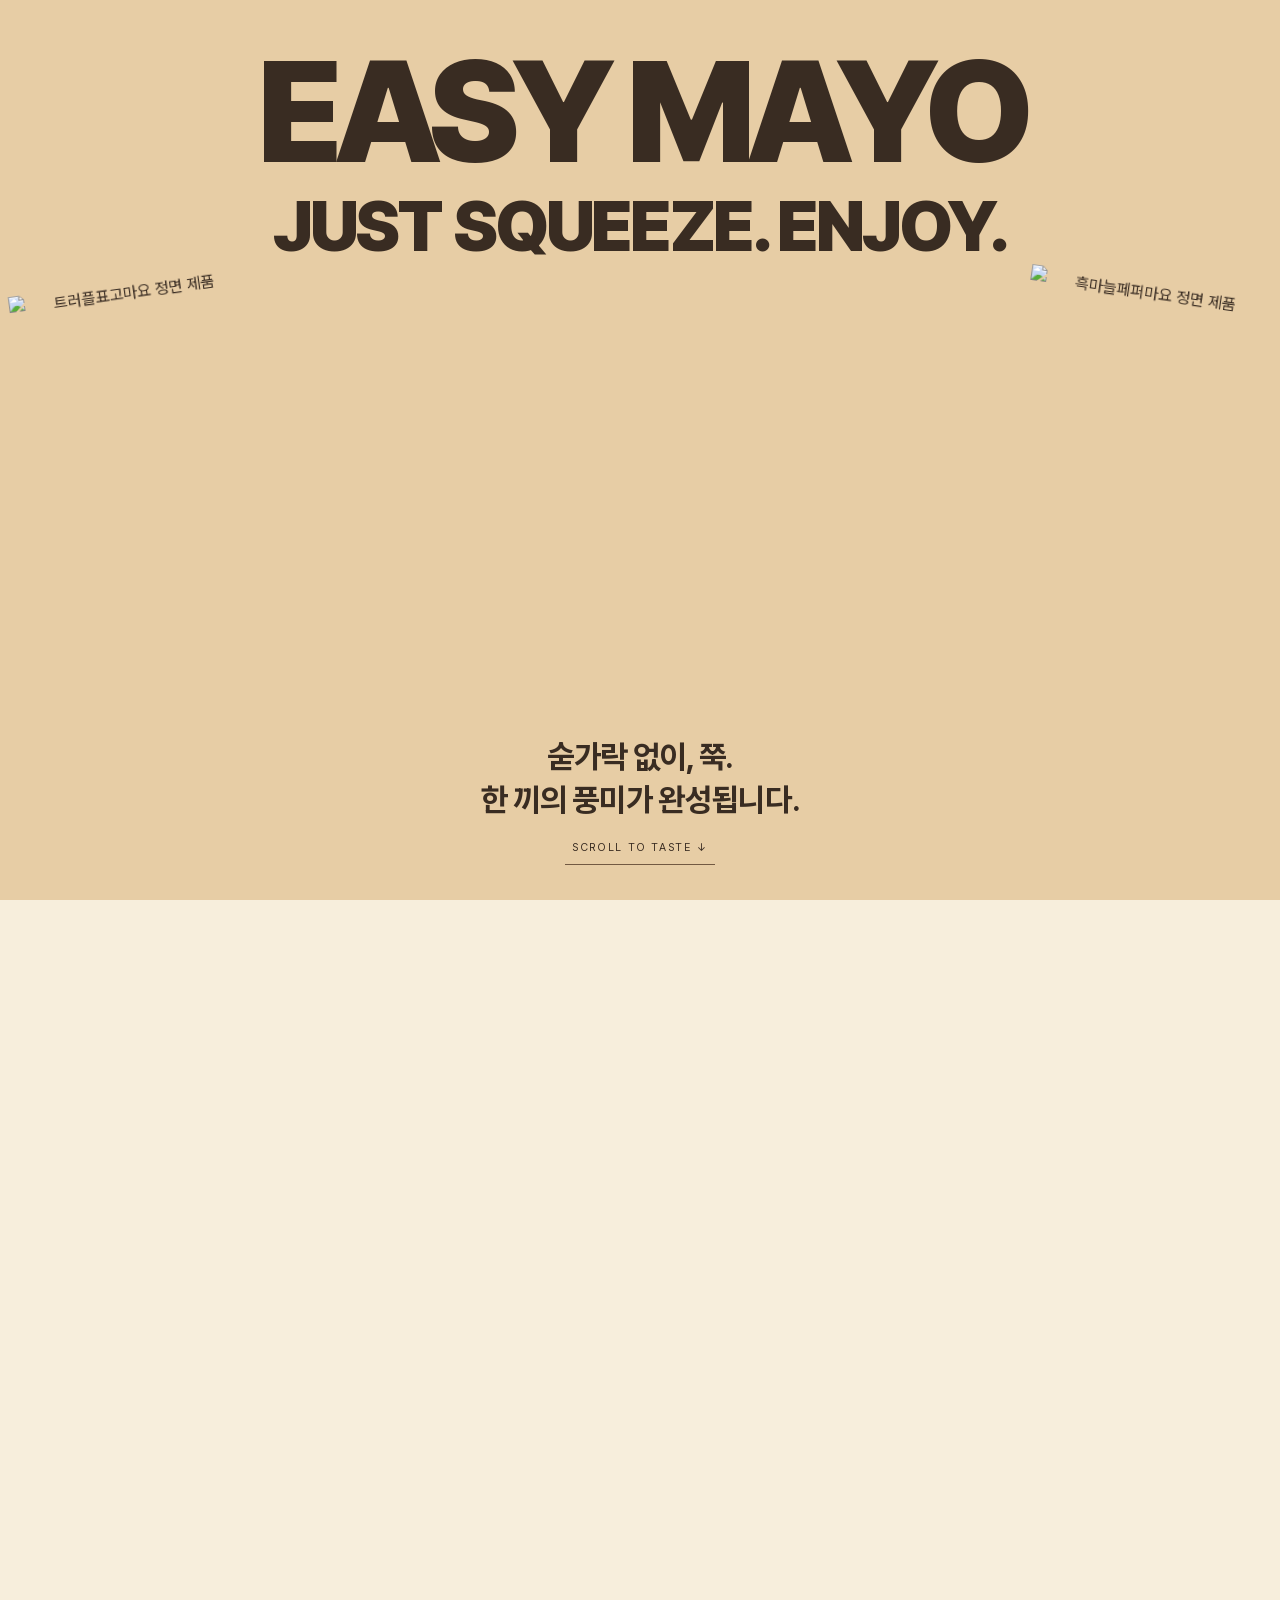
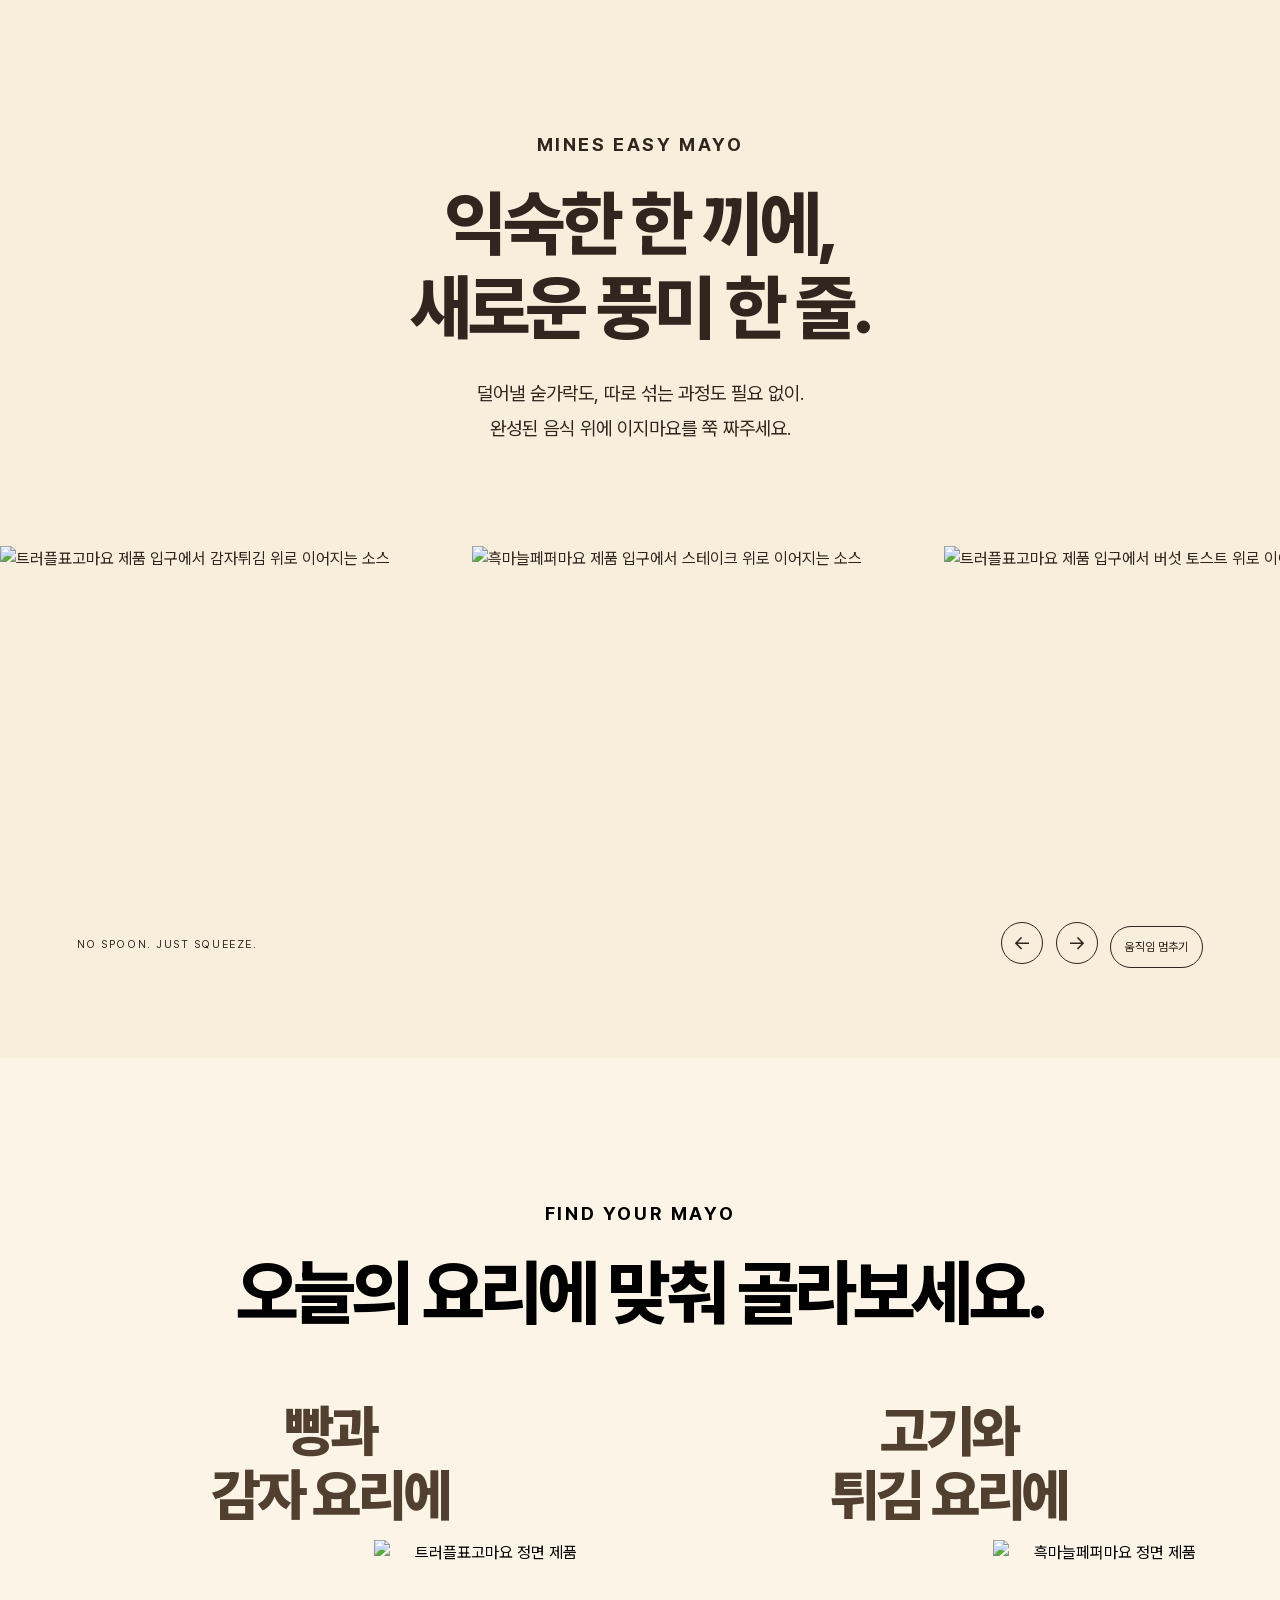
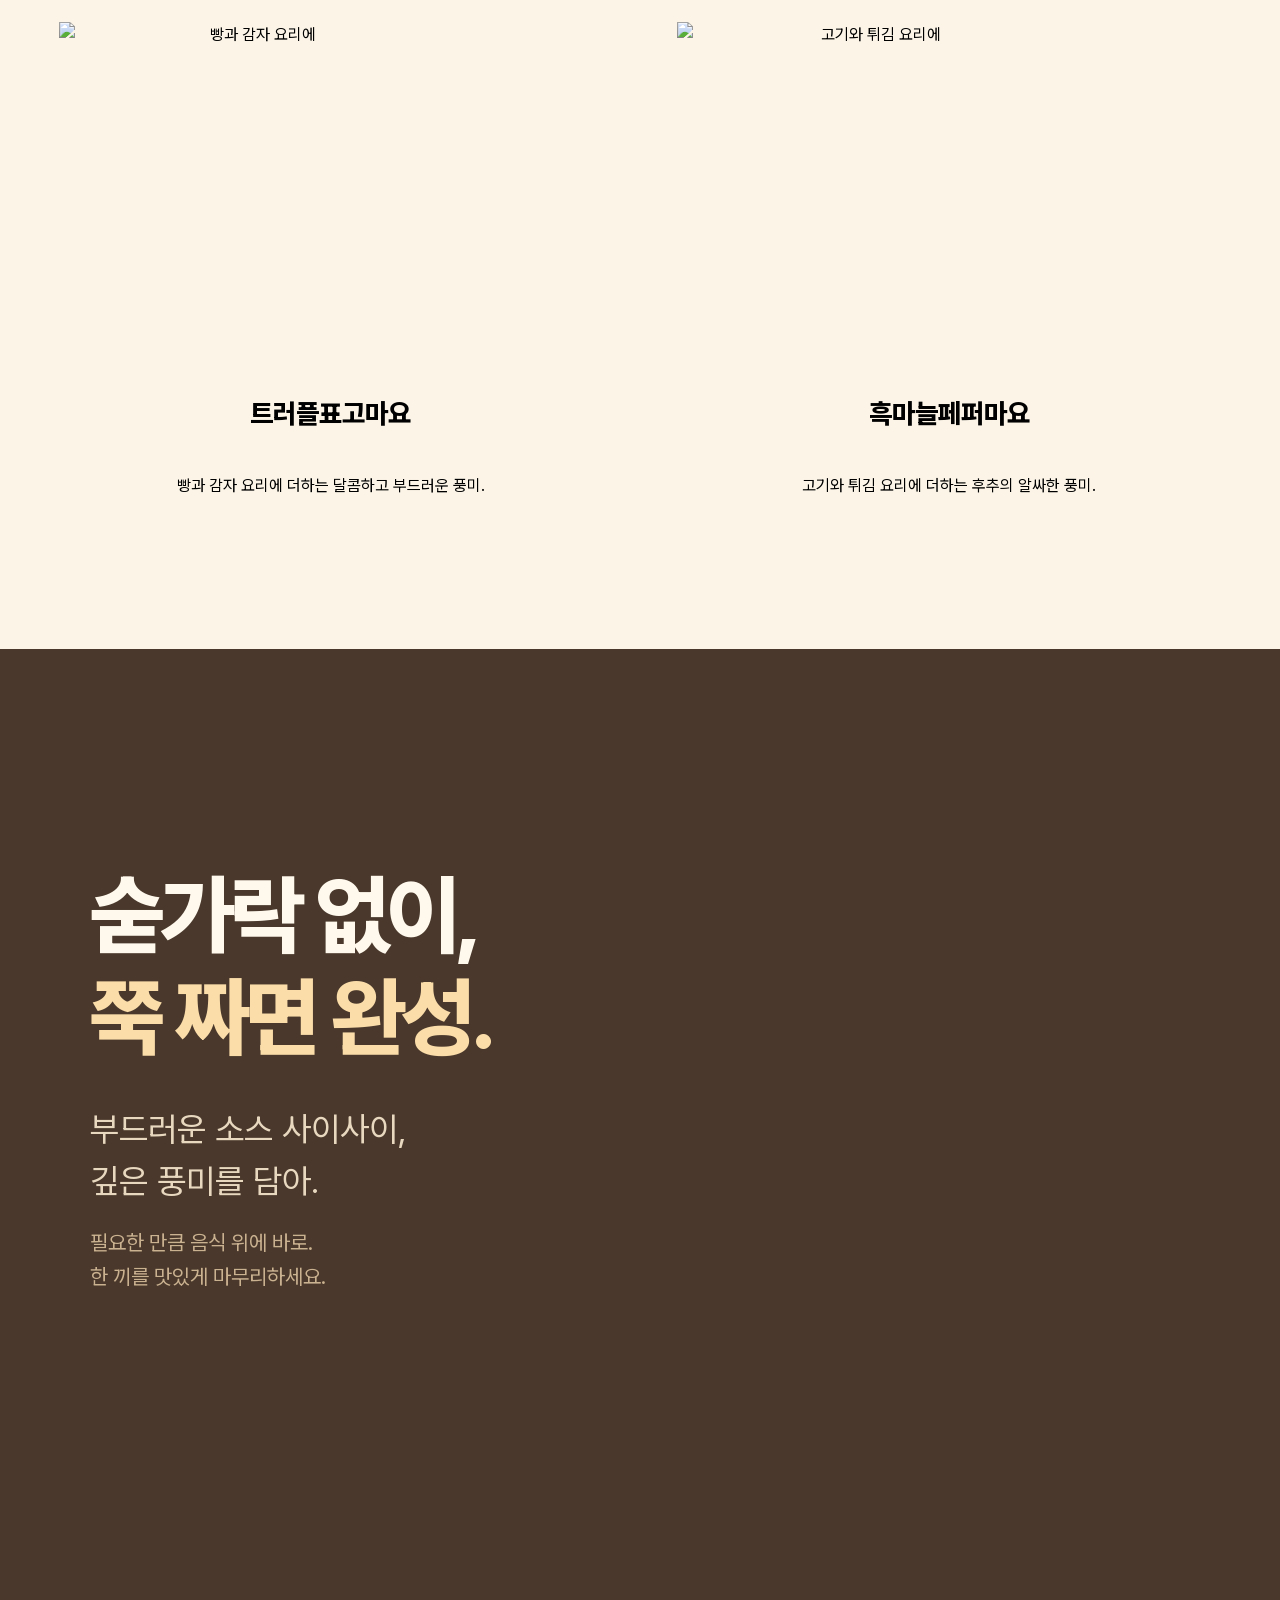
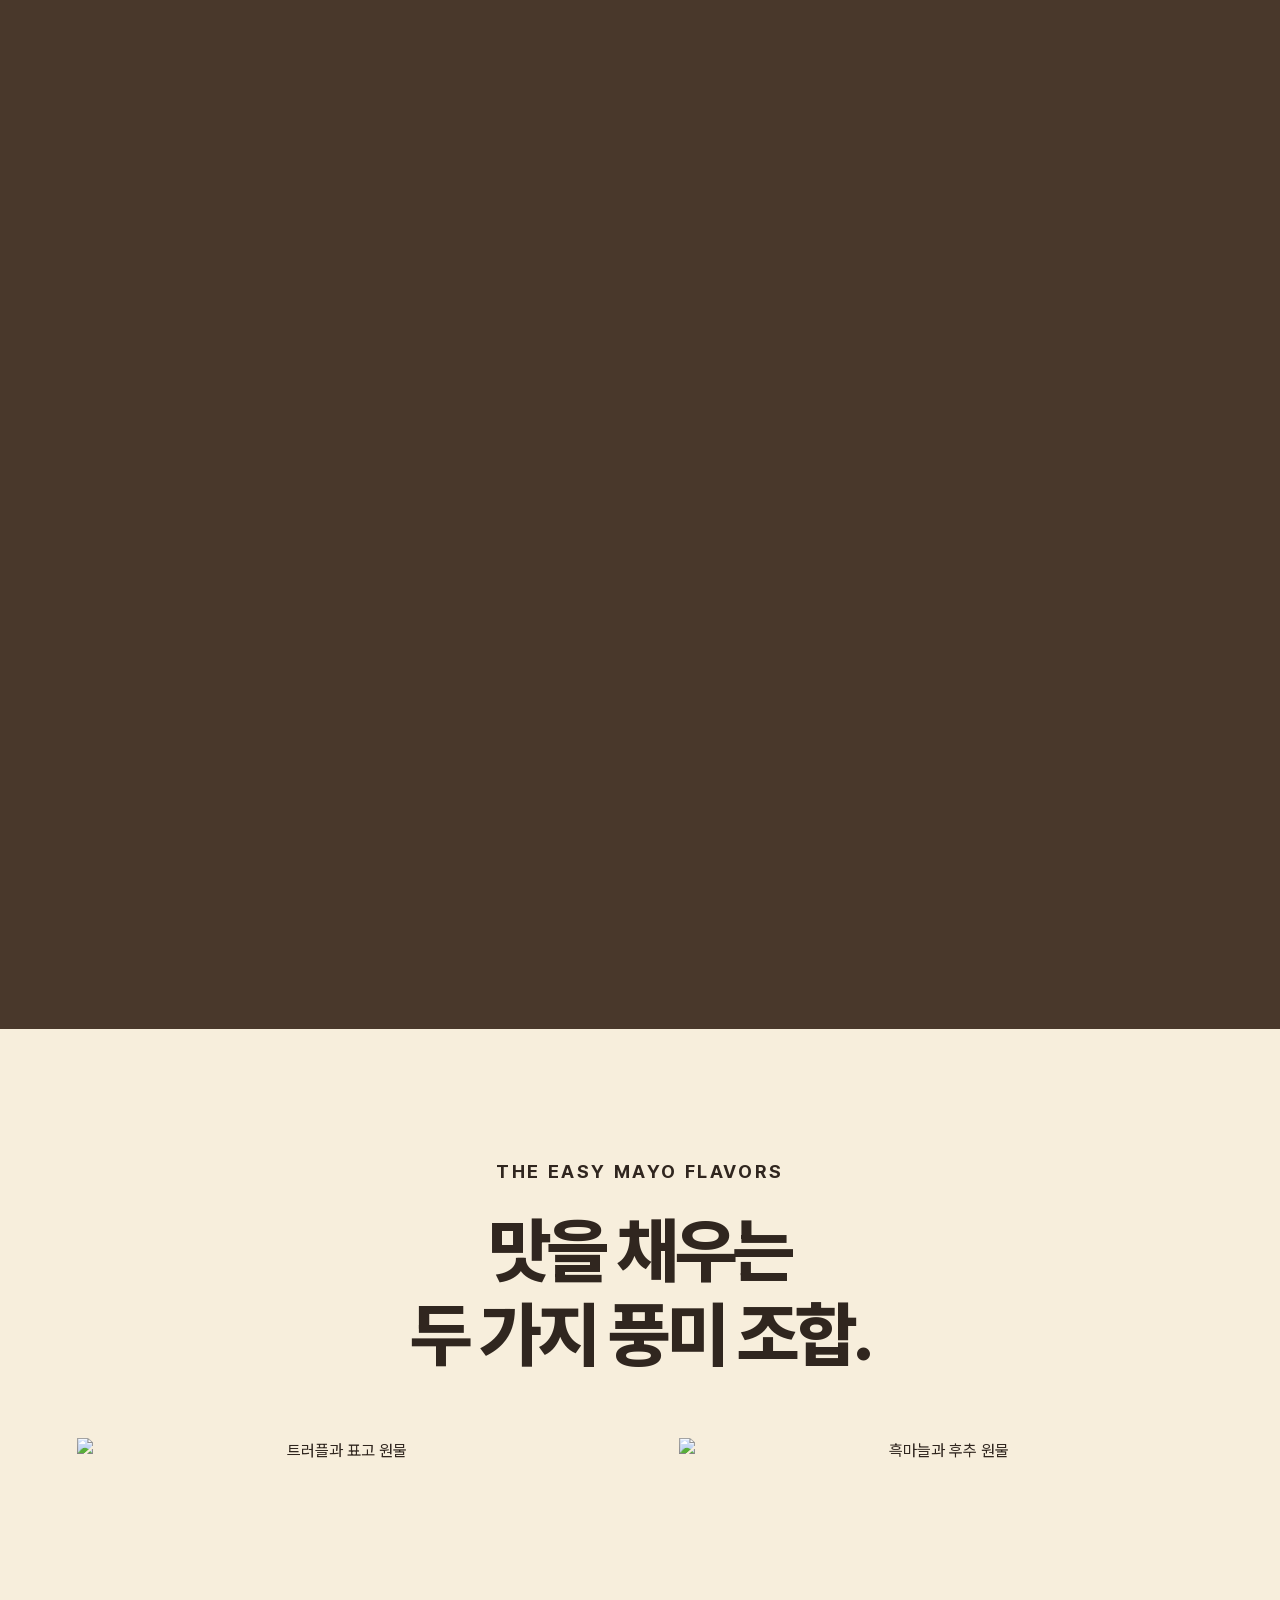
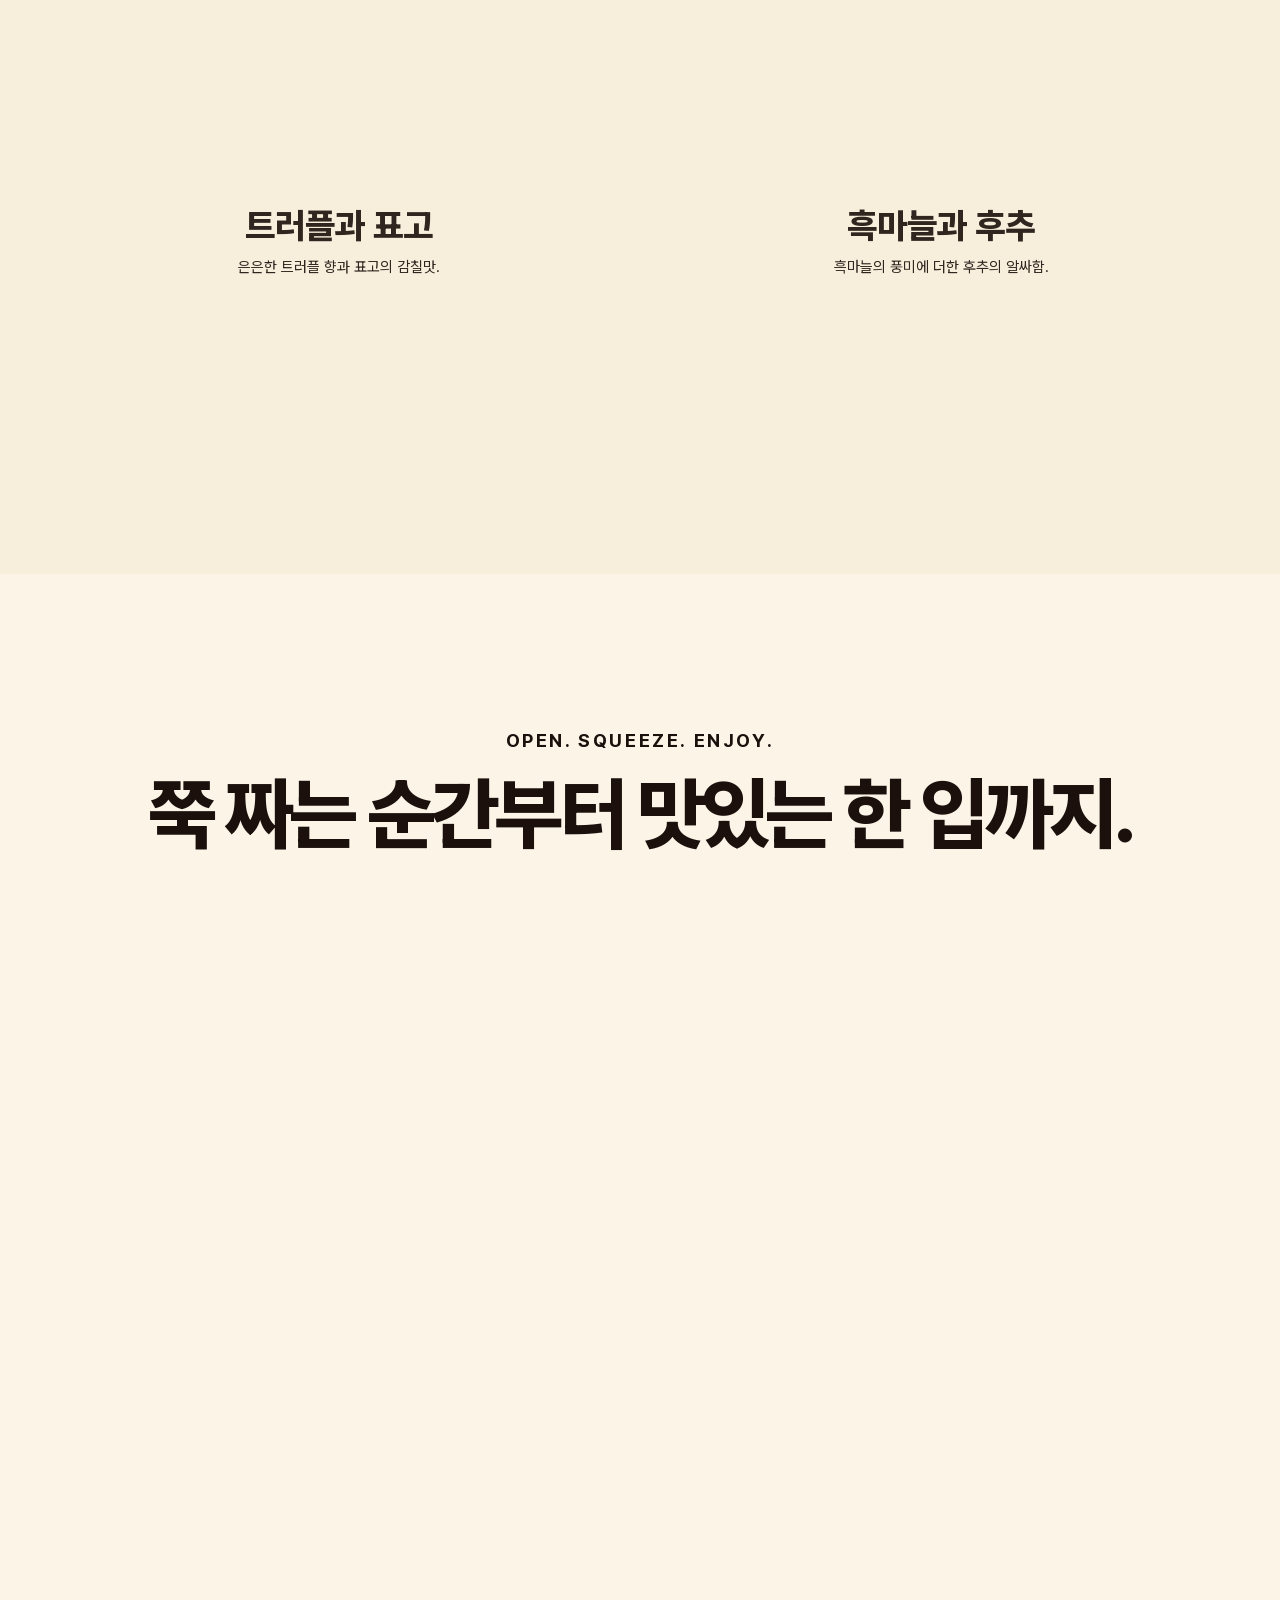
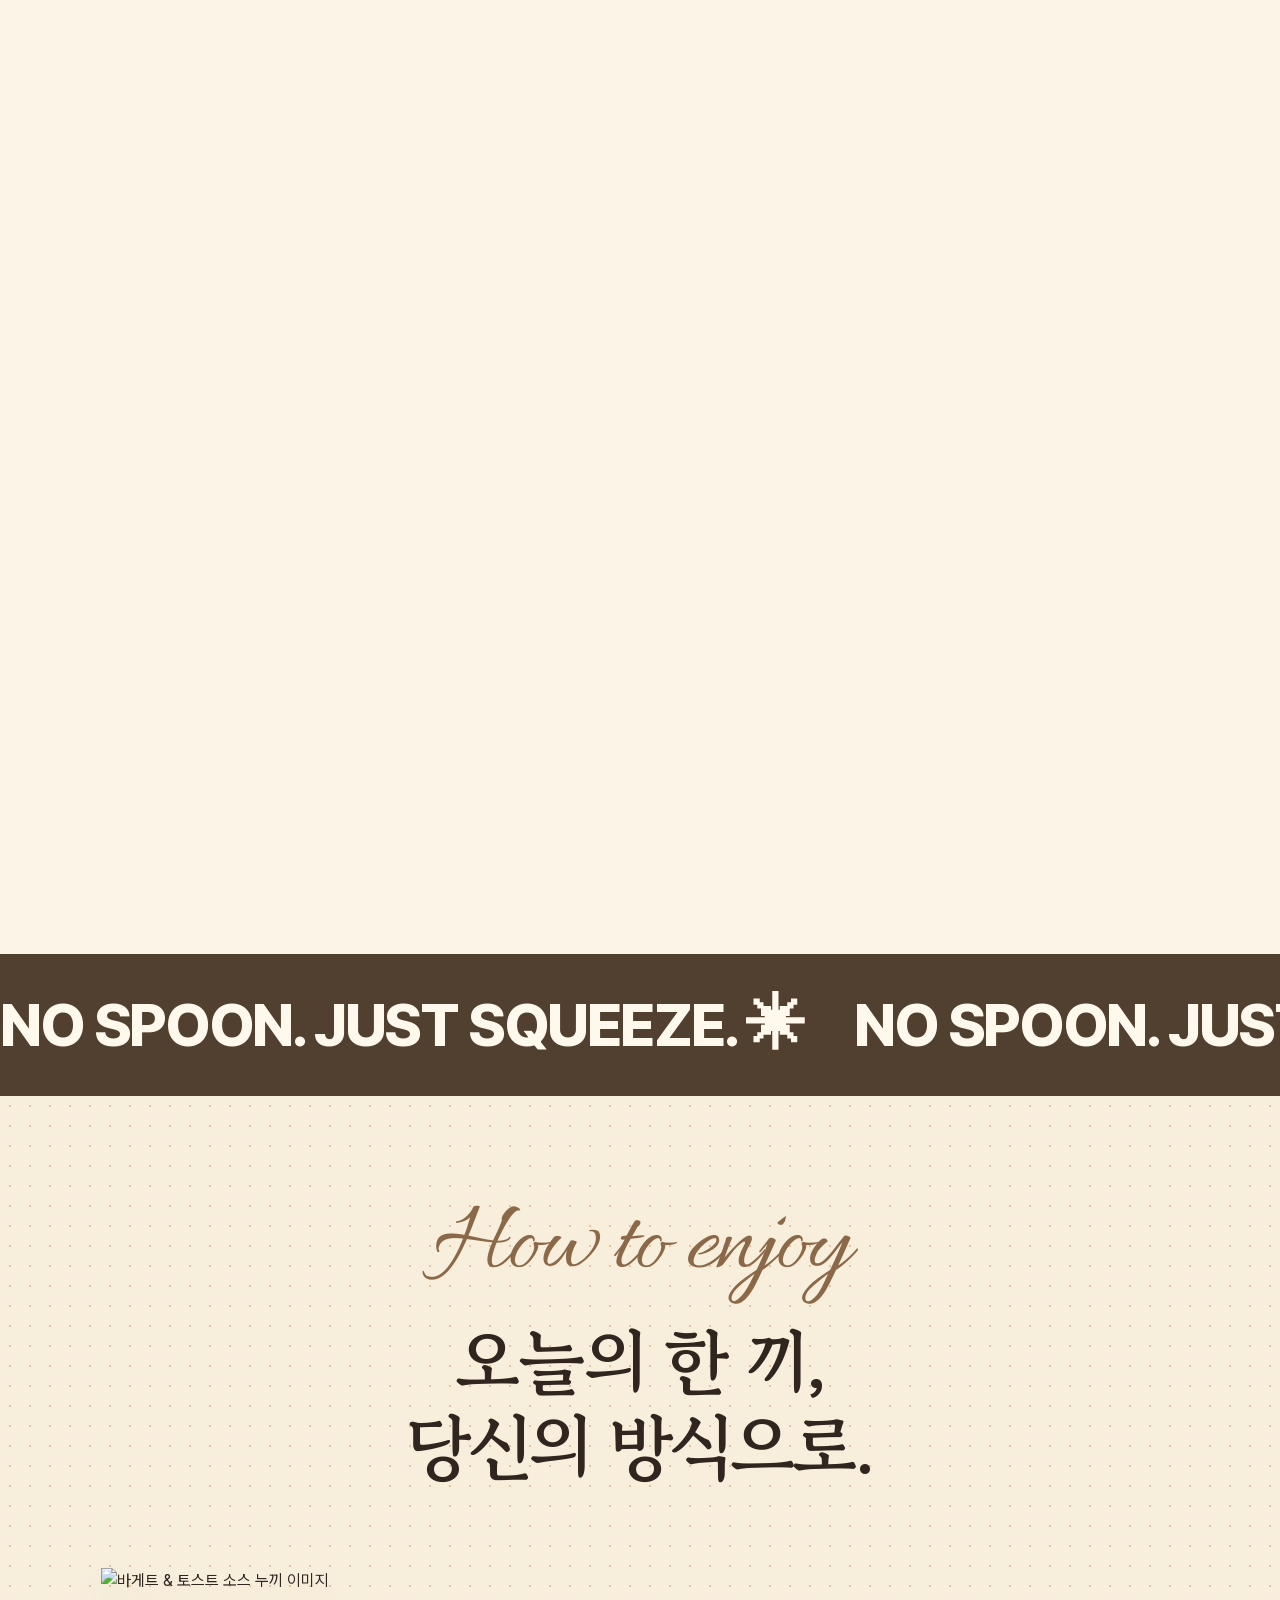
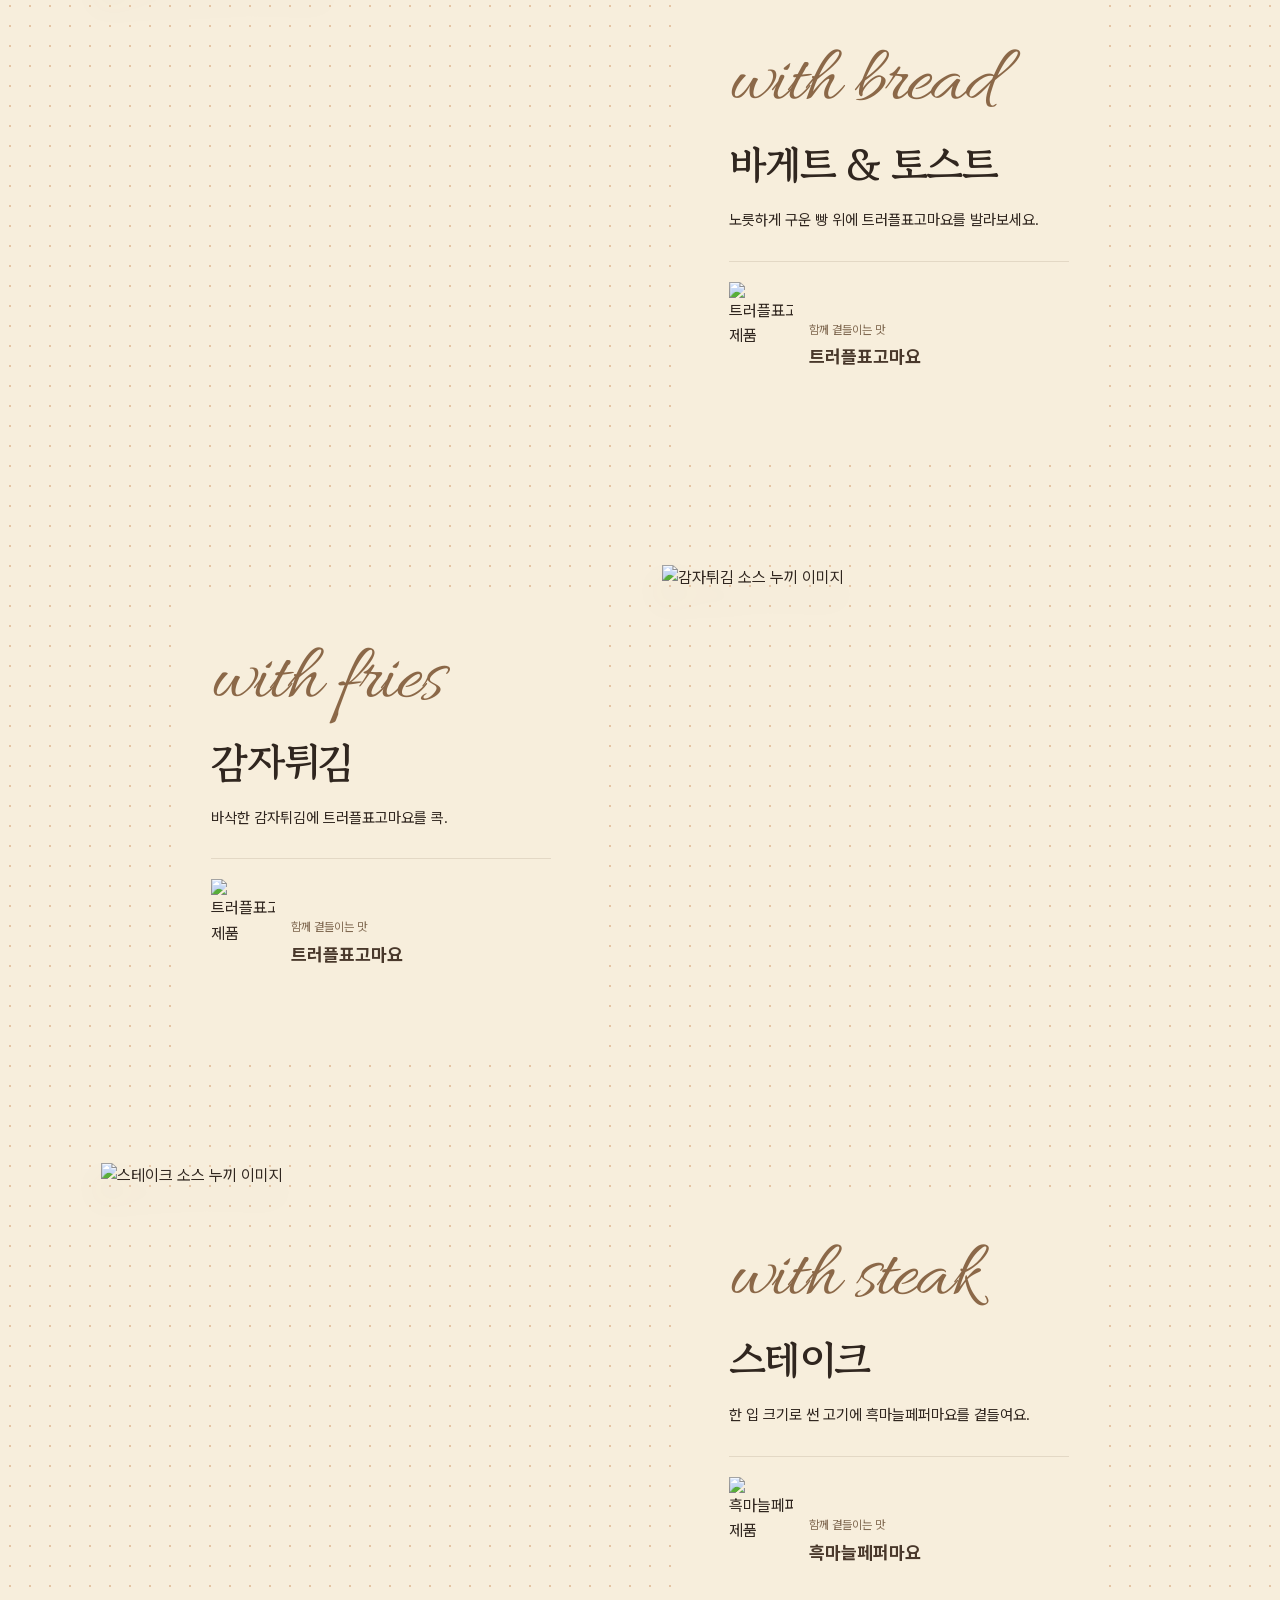
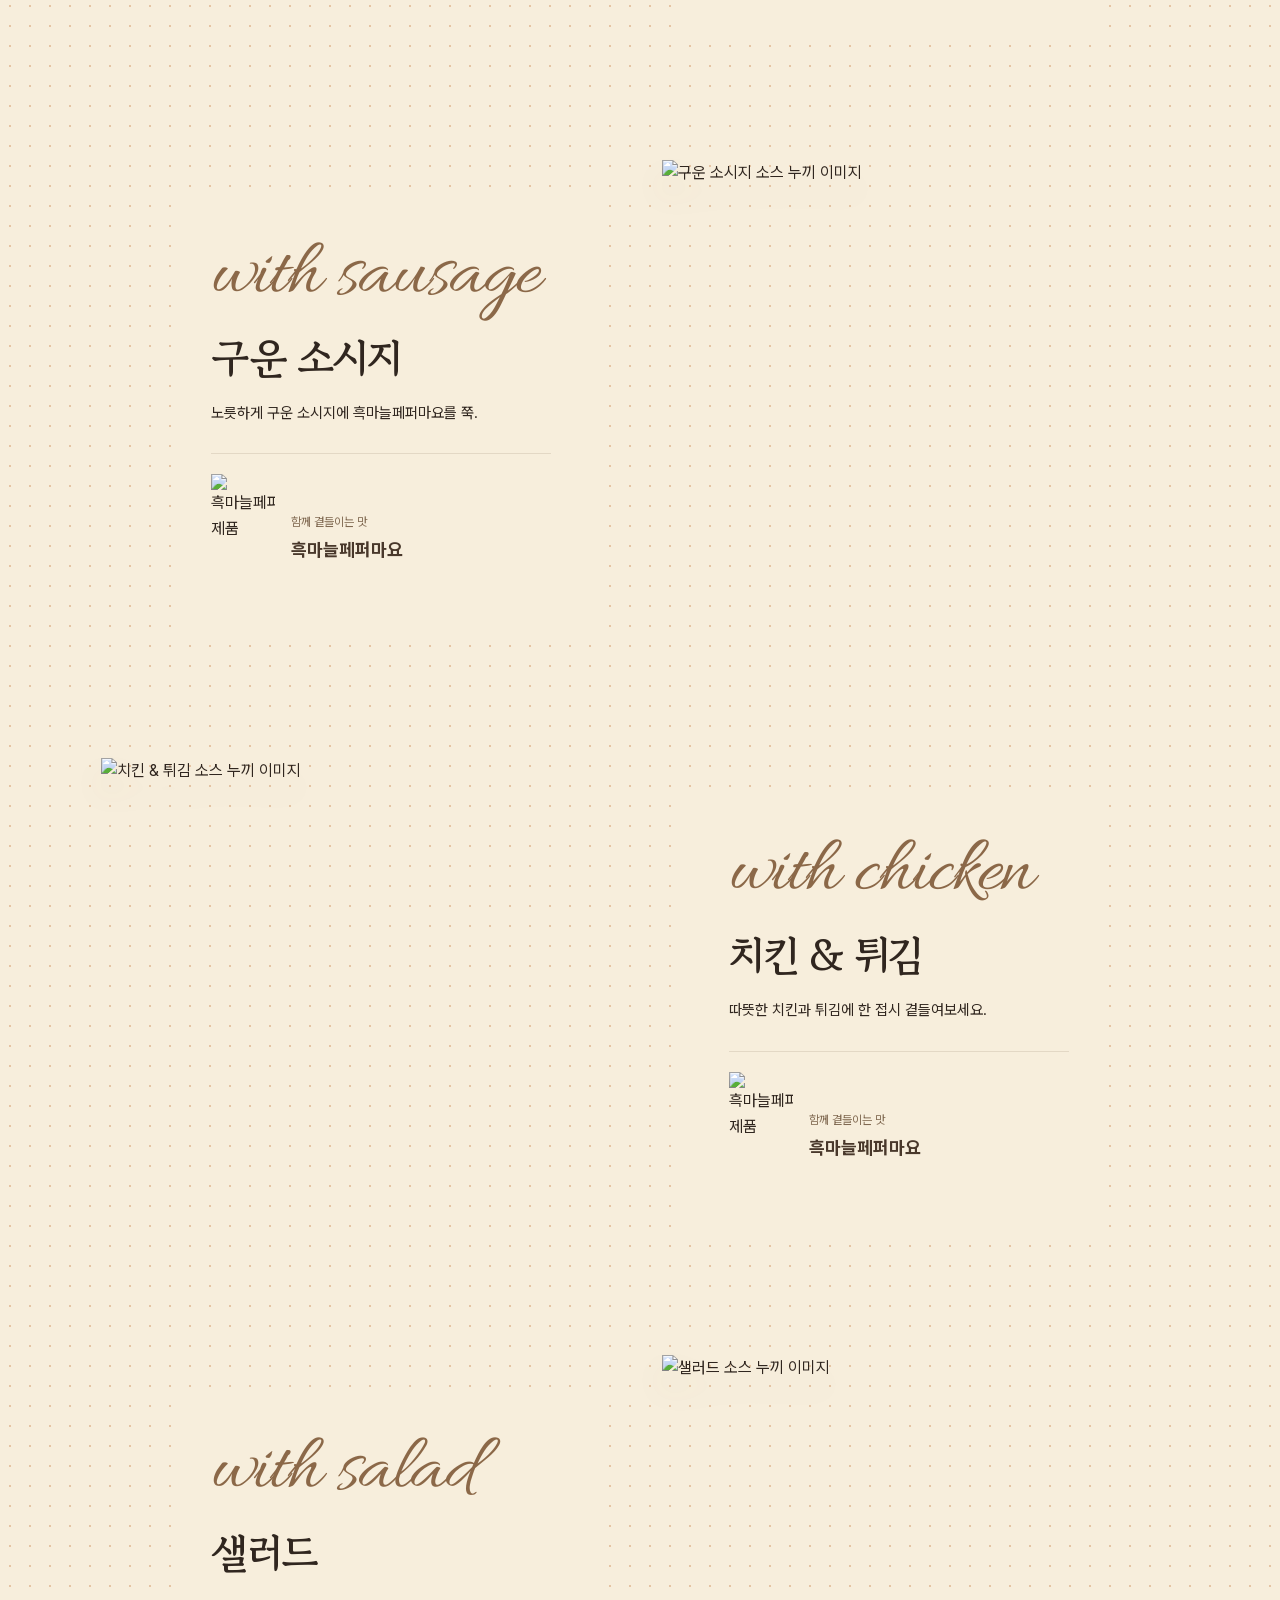
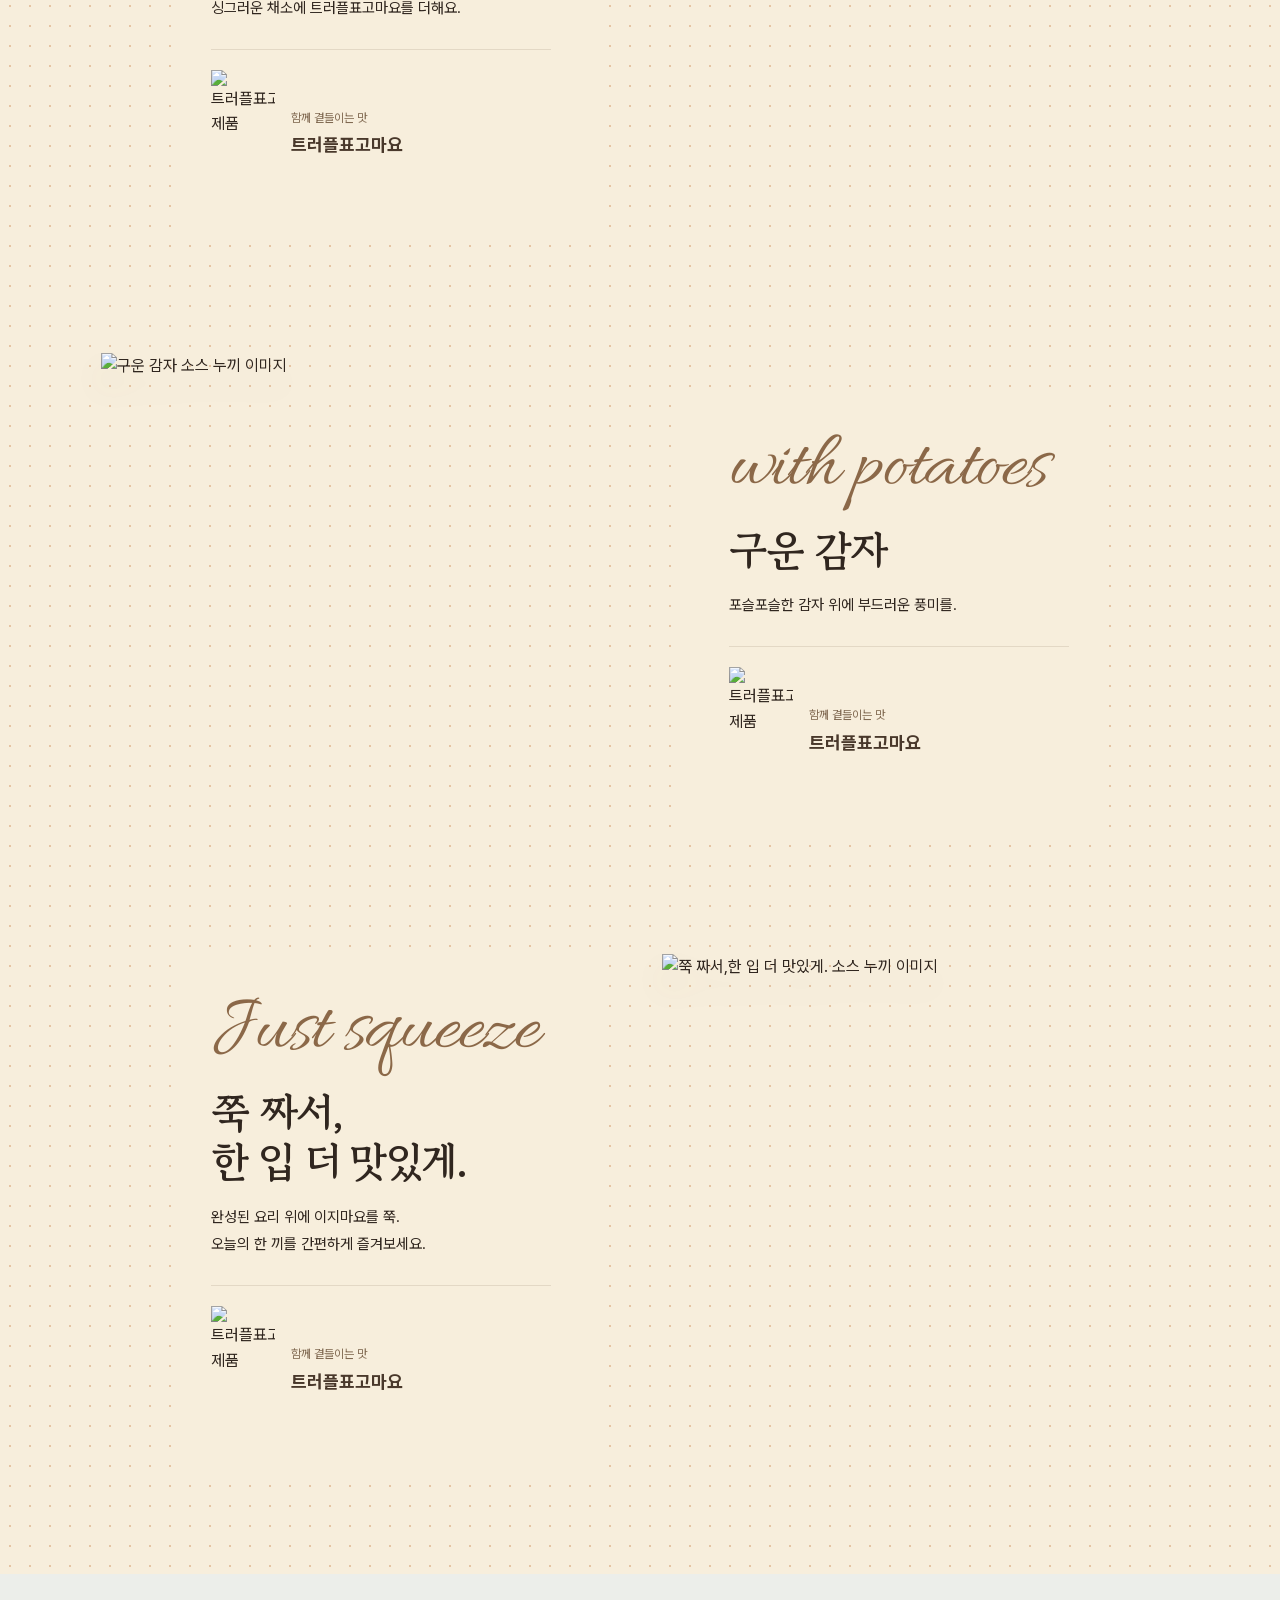
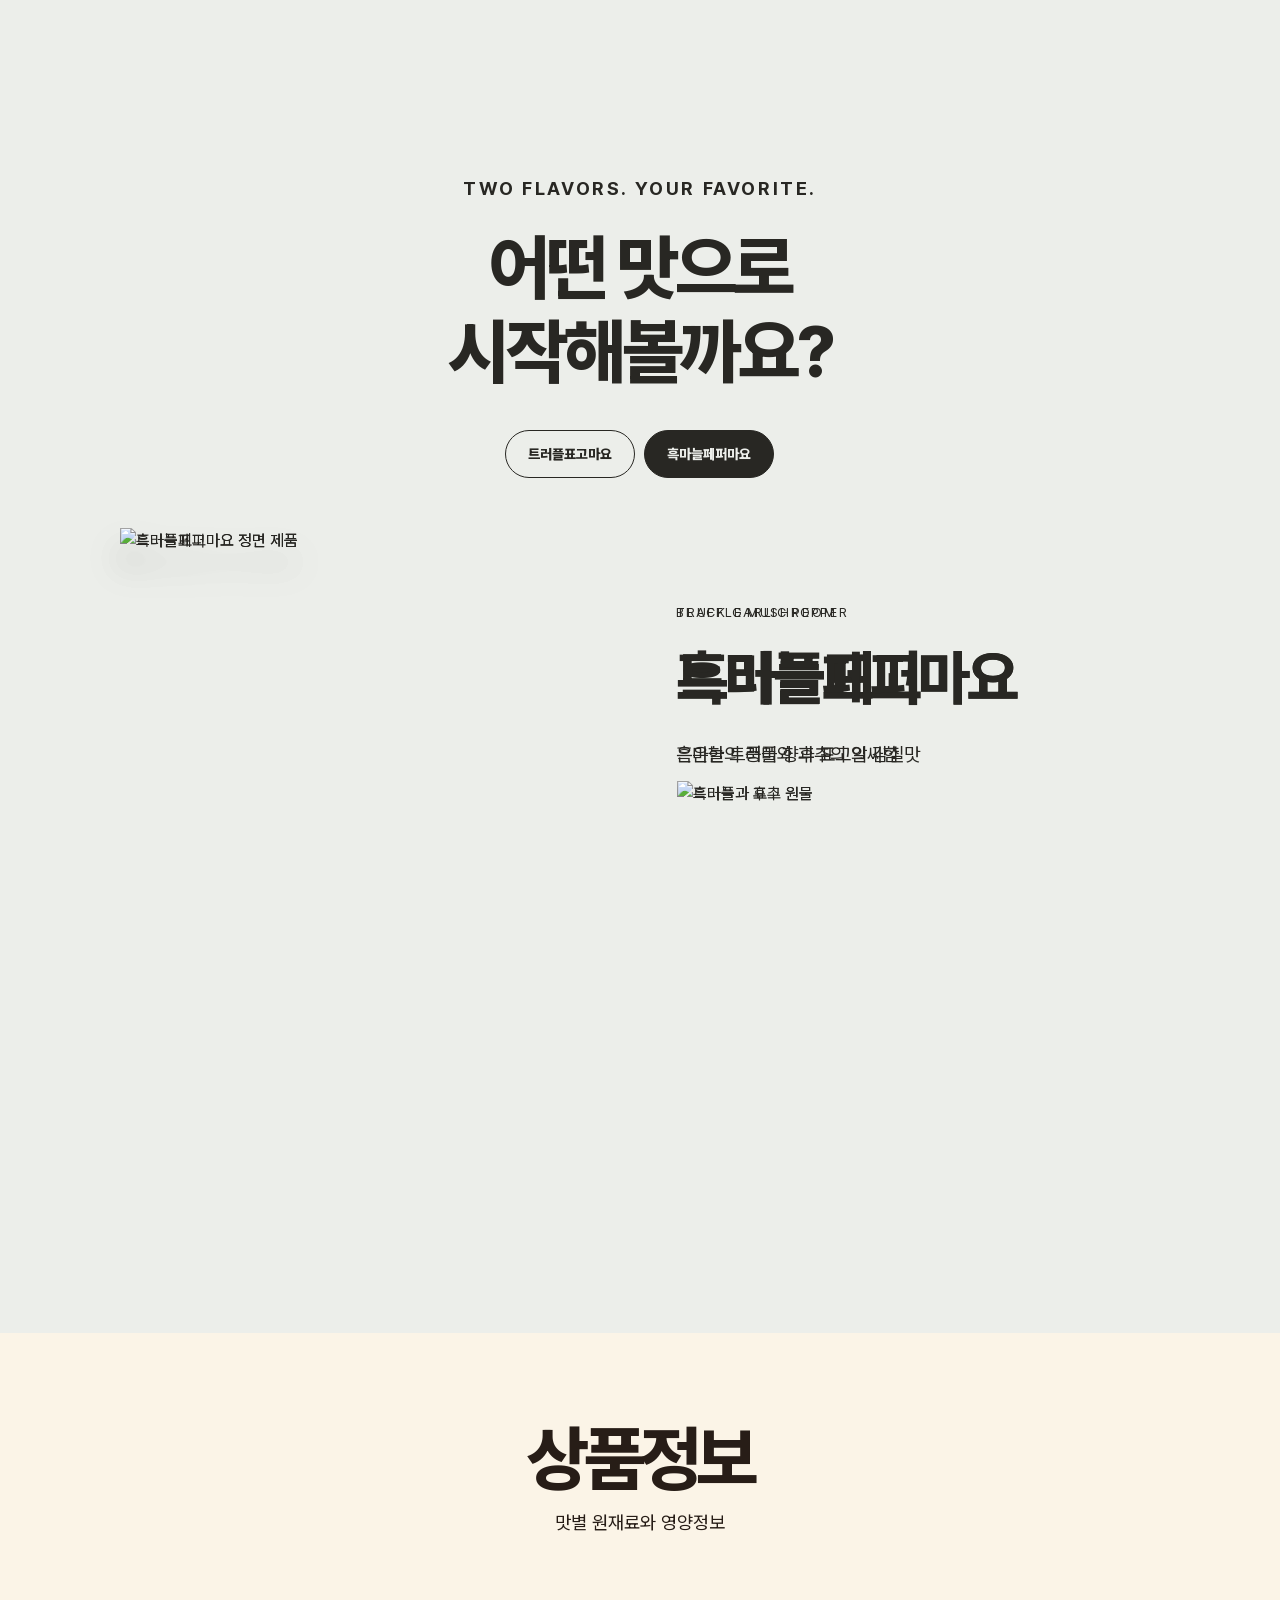
==== commit 6eaa5c34: "Fix truffle sauce overlap at product outlet" ====
--- a/index.html
+++ b/index.html
@@ -1,4 +1,4 @@
-<!doctype html><html lang="ko"><head><meta charset="utf-8"><meta name="viewport" content="width=device-width,initial-scale=1"><meta name="robots" content="noindex,nofollow"><title>이지마요 · 미리보기 0.5.2</title><style>body{margin:0}.preview-note{font:13px/1.8 sans-serif;padding:25px;text-align:center;background:#fff9df;color:#57402c}.preview-note a{color:inherit}</style><link rel="stylesheet" href="releases/0.5.2/easy-mayo.css"></head><body><main><div data-easy-mayo-version="0.5.2">
+<!doctype html><html lang="ko"><head><meta charset="utf-8"><meta name="viewport" content="width=device-width,initial-scale=1"><meta name="robots" content="noindex,nofollow"><title>이지마요 · 미리보기 0.5.3</title><style>body{margin:0}.preview-note{font:13px/1.8 sans-serif;padding:25px;text-align:center;background:#fff9df;color:#57402c}.preview-note a{color:inherit}</style><link rel="stylesheet" href="releases/0.5.3/easy-mayo.css"></head><body><main><div data-easy-mayo-version="0.5.3">
 	<section class="hero">
 		<div class="brandbar">
 			<br>
@@ -28,13 +28,13 @@
 			<div class="gallery-belt">
 				<div class="gallery-group">
 					<figure class="gallery-card">
-						<div class="photo"><img src="https://ecimg.cafe24img.com/pg3547b37711334091/nayoonk/web/upload/easy-mayo/easy-mayo-concept-fries-real-v6-6f9567bf.svg" alt="트러플표고마요 제품 입구에서 감자튀김 위로 이어지는 소스" class="fr-fic fr-dii" decoding="async" loading="lazy"></div>
+						<div class="photo"><img src="https://ecimg.cafe24img.com/pg3547b37711334091/nayoonk/web/upload/easy-mayo/easy-mayo-concept-fries-real-v8-082d282c.svg" alt="트러플표고마요 제품 입구에서 감자튀김 위로 이어지는 소스" class="fr-fic fr-dii" decoding="async" loading="lazy"></div>
 					</figure>
 					<figure class="gallery-card">
 						<div class="photo"><img src="https://ecimg.cafe24img.com/pg3547b37711334091/nayoonk/web/upload/easy-mayo/easy-mayo-concept-steak-real-v6-f319f20b.svg" alt="흑마늘페퍼마요 제품 입구에서 스테이크 위로 이어지는 소스" class="fr-fic fr-dii" decoding="async" loading="lazy"></div>
 					</figure>
 					<figure class="gallery-card">
-						<div class="photo"><img src="https://ecimg.cafe24img.com/pg3547b37711334091/nayoonk/web/upload/easy-mayo/easy-mayo-concept-toast-real-v6-06b9e22e.svg" alt="트러플표고마요 제품 입구에서 버섯 토스트 위로 이어지는 소스" class="fr-fic fr-dii" decoding="async" loading="lazy"></div>
+						<div class="photo"><img src="https://ecimg.cafe24img.com/pg3547b37711334091/nayoonk/web/upload/easy-mayo/easy-mayo-concept-toast-real-v8-b24e7cee.svg" alt="트러플표고마요 제품 입구에서 버섯 토스트 위로 이어지는 소스" class="fr-fic fr-dii" decoding="async" loading="lazy"></div>
 					</figure>
 				</div>
 </div>
@@ -632,4 +632,4 @@
 
 
 
-</main><footer class="preview-note">이지마요 0.5.2 · 사용법 클로즈업과 카작 규격 갤러리 미리보기</footer><script src="releases/0.5.2/easy-mayo.js"></script></body></html>+</main><footer class="preview-note">이지마요 0.5.3 · 트러플 소스 연결부 수정 미리보기</footer><script src="releases/0.5.3/easy-mayo.js"></script></body></html>
--- a/releases/0.5.3/easy-mayo.css
+++ b/releases/0.5.3/easy-mayo.css
@@ -0,0 +1,1065 @@
+@import url("https://fonts.googleapis.com/css2?family=Caveat:wght@700&family=Jua&display=swap");
+@font-face { font-family:"Allura"; src:url("fonts/allura-full.woff2") format("woff2"); font-weight:400; font-display:swap }
+@font-face { font-family:"Gowun Batang"; src:url("fonts/gowunbatang-bold-full.woff2") format("woff2"); font-weight:700; font-display:swap }
+@font-face { font-family: "Easy Mayo Pretendard 0.5.3"; src: url("fonts/pretendard-variable.woff2") format("woff2"); font-style: normal; font-weight: 100 900; font-display: swap; }
+/* Only the marked description extends beyond the shop's content column. */
+:is(#em-v3,[data-easy-mayo-version])[data-easy-mayo-version="0.5.3"] {
+  display: block;
+  box-sizing: border-box;
+  max-width: none;
+  min-width: 0;
+  margin-left: var(--em-viewport-offset, 0px);
+  margin-right: 0;
+}
+:is(#em-v3,[data-easy-mayo-version])[data-easy-mayo-version="0.5.3"]{--orange:#E7CDA5;--cream:#FFF9ED;--em-yellow-bg:#F7EEDC;--ink:#2c1a11;--red:#51402F;color:var(--ink);background:var(--em-yellow-bg);font-family:"Easy Mayo Pretendard 0.5.3",-apple-system,BlinkMacSystemFont,'Segoe UI',sans-serif;line-height:1.6;word-break:keep-all;position:relative;isolation:isolate;width:var(--em-viewport-width,100%);overflow:clip;container:em-detail / inline-size}
+:is(#em-v3,[data-easy-mayo-version])[data-easy-mayo-version="0.5.3"] *{box-sizing:border-box}:is(#em-v3,[data-easy-mayo-version])[data-easy-mayo-version="0.5.3"] h1,:is(#em-v3,[data-easy-mayo-version])[data-easy-mayo-version="0.5.3"] h2,:is(#em-v3,[data-easy-mayo-version])[data-easy-mayo-version="0.5.3"] h3,:is(#em-v3,[data-easy-mayo-version])[data-easy-mayo-version="0.5.3"] p,:is(#em-v3,[data-easy-mayo-version])[data-easy-mayo-version="0.5.3"] figure{margin:0}:is(#em-v3,[data-easy-mayo-version])[data-easy-mayo-version="0.5.3"] button,:is(#em-v3,[data-easy-mayo-version])[data-easy-mayo-version="0.5.3"] a{font:inherit;color:inherit}:is(#em-v3,[data-easy-mayo-version])[data-easy-mayo-version="0.5.3"] button{cursor:pointer}:is(#em-v3,[data-easy-mayo-version])[data-easy-mayo-version="0.5.3"] a{text-decoration:none}:is(#em-v3,[data-easy-mayo-version])[data-easy-mayo-version="0.5.3"] button:focus-visible,:is(#em-v3,[data-easy-mayo-version])[data-easy-mayo-version="0.5.3"] a:focus-visible,:is(#em-v3,[data-easy-mayo-version])[data-easy-mayo-version="0.5.3"] summary:focus-visible{outline:3px solid #111;outline-offset:5px}
+:is(#em-v3,[data-easy-mayo-version])[data-easy-mayo-version="0.5.3"] .photo{width:100%;display:block;position:relative}
+:is(#em-v3,[data-easy-mayo-version])[data-easy-mayo-version="0.5.3"] .photo>img{position:absolute;inset:0;display:block;width:100%;height:100%;max-width:none;margin:0;border:0;object-fit:contain}
+:is(#em-v3,[data-easy-mayo-version])[data-easy-mayo-version="0.5.3"] .gallery-card .photo>img,:is(#em-v3,[data-easy-mayo-version])[data-easy-mayo-version="0.5.3"] .process-grid .photo>img,:is(#em-v3,[data-easy-mayo-version])[data-easy-mayo-version="0.5.3"] .recipe>.photo>img{object-fit:cover}
+:is(#em-v3,[data-easy-mayo-version])[data-easy-mayo-version="0.5.3"] .texture-photo .photo>img{object-position:center bottom}
+:is(#em-v3,[data-easy-mayo-version])[data-easy-mayo-version="0.5.3"] .wrap{width:min(1180px,88%);margin:auto}:is(#em-v3,[data-easy-mayo-version])[data-easy-mayo-version="0.5.3"] .eyebrow{font-size:clamp(18px,1.45cqw,22px);font-weight:700;letter-spacing:.14em;margin-bottom:22px}:is(#em-v3,[data-easy-mayo-version])[data-easy-mayo-version="0.5.3"] .title{font-size:clamp(30px,5.6vw,75px);font-weight:800;line-height:1.18;letter-spacing:-.055em}:is(#em-v3,[data-easy-mayo-version])[data-easy-mayo-version="0.5.3"] .copy{font-size:clamp(15px,1.5vw,19px);line-height:1.85;margin-top:24px}:is(#em-v3,[data-easy-mayo-version])[data-easy-mayo-version="0.5.3"] .center{text-align:center}:is(#em-v3,[data-easy-mayo-version])[data-easy-mayo-version="0.5.3"] .pad{padding:110px 0}
+:is(#em-v3,[data-easy-mayo-version])[data-easy-mayo-version="0.5.3"] .hero{background:var(--orange);min-height:850px;height:110vh;max-height:1200px;position:relative;display:grid;place-items:center;text-align:center;color:#FFF9ED}
+:is(#em-v3,[data-easy-mayo-version])[data-easy-mayo-version="0.5.3"] .brandbar{position:absolute;top:24px;left:5%;right:5%;display:flex;justify-content:space-between;font-size:11px;letter-spacing:.14em;z-index:3}:is(#em-v3,[data-easy-mayo-version])[data-easy-mayo-version="0.5.3"] .brandbar b{font-size:24px;letter-spacing:-.06em}
+:is(#em-v3,[data-easy-mayo-version])[data-easy-mayo-version="0.5.3"] .hero-type{position:absolute;top:14%;left:0;width:100%;font-size:clamp(76px,16vw,230px);line-height:.85;letter-spacing:-.075em;font-weight:900}:is(#em-v3,[data-easy-mayo-version])[data-easy-mayo-version="0.5.3"] .hero-type span{display:block;font-size:.49em;letter-spacing:-.045em;margin-top:.35em}
+:is(#em-v3,[data-easy-mayo-version])[data-easy-mayo-version="0.5.3"] .hero-art{position:absolute;top:30%;width:clamp(210px,30vw,370px);transform:translateY(var(--hy,0px)) rotate(var(--hr,-7deg));will-change:transform}
+:is(#em-v3,[data-easy-mayo-version])[data-easy-mayo-version="0.5.3"] .hero-caption{position:absolute;bottom:5%;left:5%;right:5%}:is(#em-v3,[data-easy-mayo-version])[data-easy-mayo-version="0.5.3"] .hero-caption h1{font-size:clamp(21px,2.7vw,36px);font-weight:700;line-height:1.4;letter-spacing:-.04em}:is(#em-v3,[data-easy-mayo-version])[data-easy-mayo-version="0.5.3"] .hero-caption a{display:inline-block;margin-top:18px;font-size:11px;letter-spacing:.15em;border-bottom:1px solid;padding:7px}
+:is(#em-v3,[data-easy-mayo-version])[data-easy-mayo-version="0.5.3"] .intro{padding:110px 20px 65px}:is(#em-v3,[data-easy-mayo-version])[data-easy-mayo-version="0.5.3"] .intro .copy{max-width:540px;margin:25px auto 0}:is(#em-v3,[data-easy-mayo-version])[data-easy-mayo-version="0.5.3"] .flavor-links{display:flex;gap:10px;justify-content:center;flex-wrap:wrap;margin-top:35px}:is(#em-v3,[data-easy-mayo-version])[data-easy-mayo-version="0.5.3"] .flavor-links a{border:1px solid #2c1a1155;border-radius:999px;padding:9px 22px;font-size:12px}
+:is(#em-v3,[data-easy-mayo-version])[data-easy-mayo-version="0.5.3"] .gallery{padding:10px 0 90px}
+:is(#em-v3,[data-easy-mayo-version])[data-easy-mayo-version="0.5.3"] .gallery-track{--gallery-gap:clamp(12px,2vw,24px);overflow:hidden;scrollbar-width:none;padding:25px 0}
+:is(#em-v3,[data-easy-mayo-version])[data-easy-mayo-version="0.5.3"] .gallery-track::-webkit-scrollbar{display:none}
+:is(#em-v3,[data-easy-mayo-version])[data-easy-mayo-version="0.5.3"] .gallery-belt{display:flex;width:max-content}
+:is(#em-v3,[data-easy-mayo-version])[data-easy-mayo-version="0.5.3"].enhanced .gallery-belt{animation:kazak-3-0-2-gallery-loop 64s linear infinite}
+:is(#em-v3,[data-easy-mayo-version])[data-easy-mayo-version="0.5.3"] .gallery-group{display:flex;align-items:stretch;flex:none;gap:var(--gallery-gap);padding-right:var(--gallery-gap)}
+:is(#em-v3,[data-easy-mayo-version])[data-easy-mayo-version="0.5.3"] .gallery-card{flex:none;width:max(220px,35vw)}
+:is(#em-v3,[data-easy-mayo-version])[data-easy-mayo-version="0.5.3"] .gallery-card .photo{aspect-ratio:4/3;height:auto;background-size:cover}
+@keyframes kazak-3-0-2-gallery-loop{to{transform:translateX(-50%)}}
+:is(#em-v3,[data-easy-mayo-version])[data-easy-mayo-version="0.5.3"].is-paused .gallery-belt{animation-play-state:paused}
+:is(#em-v3,[data-easy-mayo-version])[data-easy-mayo-version="0.5.3"] .gallery-controls{display:flex;justify-content:space-between;align-items:center;width:88%;margin:15px auto 0;font-size:11px;letter-spacing:.14em;gap:12px;flex-wrap:wrap}
+:is(#em-v3,[data-easy-mayo-version])[data-easy-mayo-version="0.5.3"] .gallery-controls button{border:1px solid;border-radius:50%;background:none;width:42px;height:42px;font-size:20px;margin-left:8px}
+:is(#em-v3,[data-easy-mayo-version])[data-easy-mayo-version="0.5.3"] .gallery-controls .motion{display:none;width:auto;height:42px;border-radius:30px;padding:0 14px;font-size:12px;vertical-align:middle}
+:is(#em-v3,[data-easy-mayo-version])[data-easy-mayo-version="0.5.3"].enhanced .gallery-controls .motion{display:inline-block}
+@media(prefers-reduced-motion:reduce){
+  :is(#em-v3,[data-easy-mayo-version])[data-easy-mayo-version="0.5.3"] .gallery-track{overflow-x:auto}
+  :is(#em-v3,[data-easy-mayo-version])[data-easy-mayo-version="0.5.3"] .gallery-group[aria-hidden=true]{display:none}
+  :is(#em-v3,[data-easy-mayo-version])[data-easy-mayo-version="0.5.3"] .gallery-controls .motion{display:none!important}
+}
+:is(#em-v3,[data-easy-mayo-version])[data-easy-mayo-version="0.5.3"] .texture{position:relative;background:var(--orange);color:var(--cream)}
+:is(#em-v3,[data-easy-mayo-version])[data-easy-mayo-version="0.5.3"] .texture-sticky{padding:clamp(44px,7vw,90px) 5% 0;text-align:center}
+:is(#em-v3,[data-easy-mayo-version])[data-easy-mayo-version="0.5.3"] .texture-photo{width:min(100%,760px);height:clamp(260px,68svh,620px);margin:clamp(24px,5vw,56px) auto 0;display:grid;place-items:end center}
+:is(#em-v3,[data-easy-mayo-version])[data-easy-mayo-version="0.5.3"] .texture-photo .photo{width:92%;height:90%;aspect-ratio:auto;background-size:contain;background-position:center bottom;transform:scale(var(--ts,1));transform-origin:center bottom;will-change:transform}
+:is(#em-v3,[data-easy-mayo-version])[data-easy-mayo-version="0.5.3"] .texture h2,:is(#em-v3,[data-easy-mayo-version])[data-easy-mayo-version="0.5.3"] .texture .eyebrow{position:relative;z-index:2}
+:is(#em-v3,[data-easy-mayo-version])[data-easy-mayo-version="0.5.3"] .ingredients{display:grid;grid-template-columns:1fr 1fr;gap:7%;margin-top:60px;align-items:center}:is(#em-v3,[data-easy-mayo-version])[data-easy-mayo-version="0.5.3"] .ingredient h3{font-size:25px;margin-top:20px}:is(#em-v3,[data-easy-mayo-version])[data-easy-mayo-version="0.5.3"] .ingredient strong{font-size:60px;letter-spacing:-.06em;color:var(--orange)}:is(#em-v3,[data-easy-mayo-version])[data-easy-mayo-version="0.5.3"] .ingredient p{font-size:15px}:is(#em-v3,[data-easy-mayo-version])[data-easy-mayo-version="0.5.3"] .note{font-size:12px;opacity:.65;margin-top:25px}
+:is(#em-v3,[data-easy-mayo-version])[data-easy-mayo-version="0.5.3"] .process{background:#FBF4E7;color:#1b100c;padding:190px 0}
+:is(#em-v3,[data-easy-mayo-version])[data-easy-mayo-version="0.5.3"] .process-grid {
+  display: grid;
+  gap: clamp(30px, 5.2cqw, 76px);
+  margin-top: clamp(30px, 5cqw, 64px);
+}
+:is(#em-v3,[data-easy-mayo-version])[data-easy-mayo-version="0.5.3"] .process-grid > article {
+  display: grid;
+  grid-template-columns: minmax(0, 1fr) minmax(0, 2fr);
+  align-items: center;
+  gap: clamp(18px, 4cqw, 58px);
+}
+:is(#em-v3,[data-easy-mayo-version])[data-easy-mayo-version="0.5.3"] .process-grid > article:nth-child(even) {
+  grid-template-columns: minmax(0, 2fr) minmax(0, 1fr);
+}
+:is(#em-v3,[data-easy-mayo-version])[data-easy-mayo-version="0.5.3"] .process-grid .photo {
+  grid-area: 1 / 2;
+  aspect-ratio: 16 / 10;
+}
+:is(#em-v3,[data-easy-mayo-version])[data-easy-mayo-version="0.5.3"] .process-grid h3 {
+  grid-area: 1 / 1;
+  font-size: clamp(22px, 3.3cqw, 47px);
+  line-height: 1.14;
+}
+:is(#em-v3,[data-easy-mayo-version])[data-easy-mayo-version="0.5.3"] .process-grid > article:nth-child(even) .photo { grid-column: 1; }
+:is(#em-v3,[data-easy-mayo-version])[data-easy-mayo-version="0.5.3"] .process-grid > article:nth-child(even) h3 { grid-column: 2; }
+:is(#em-v3,[data-easy-mayo-version])[data-easy-mayo-version="0.5.3"] .process-grid small {
+  display: block;
+  margin-bottom: 10px;
+  font-size: clamp(12px, 1.4cqw, 18px);
+  letter-spacing: .12em;
+}
+
+:is(#em-v3,[data-easy-mayo-version])[data-easy-mayo-version="0.5.3"] .ticker{overflow:hidden;background:var(--red);color:var(--cream);padding:23px 0}:is(#em-v3,[data-easy-mayo-version])[data-easy-mayo-version="0.5.3"] .ticker-run{display:flex;width:max-content;animation:kazak-3-0-2-ticker 30s linear infinite}:is(#em-v3,[data-easy-mayo-version])[data-easy-mayo-version="0.5.3"] .ticker span{font-size:clamp(30px,5vw,60px);font-weight:800;letter-spacing:-.04em;white-space:nowrap;padding-right:50px}:is(#em-v3,[data-easy-mayo-version])[data-easy-mayo-version="0.5.3"] .ticker:hover .ticker-run,:is(#em-v3,[data-easy-mayo-version])[data-easy-mayo-version="0.5.3"].is-paused .ticker-run{animation-play-state:paused}@keyframes kazak-3-0-2-ticker{to{transform:translateX(-50%)}}
+:is(#em-v3,[data-easy-mayo-version])[data-easy-mayo-version="0.5.3"] .recipes{padding:100px 0;background:var(--em-yellow-bg);background-image:radial-gradient(#e6c4a3 .8px,transparent .8px);background-size:20px 20px}:is(#em-v3,[data-easy-mayo-version])[data-easy-mayo-version="0.5.3"] .recipe{display:grid;grid-template-columns:1.1fr 1fr;gap:9%;align-items:center;margin-top:80px}:is(#em-v3,[data-easy-mayo-version])[data-easy-mayo-version="0.5.3"] .recipe>.photo{aspect-ratio:4/3;background-size:cover;background-position:center;transform:rotate(var(--em-recipe-angle,0deg));transform-origin:center}
+:is(#em-v3,[data-easy-mayo-version])[data-easy-mayo-version="0.5.3"].is-paused .recipe>.photo{transform:none}
+@media(prefers-reduced-motion:reduce){:is(#em-v3,[data-easy-mayo-version])[data-easy-mayo-version="0.5.3"] .recipe>.photo{transform:none}}
+:is(#em-v3,[data-easy-mayo-version])[data-easy-mayo-version="0.5.3"] .recipe:nth-child(odd){grid-template-columns:1fr 1.1fr}:is(#em-v3,[data-easy-mayo-version])[data-easy-mayo-version="0.5.3"] .recipe:nth-child(odd) .photo{order:2}:is(#em-v3,[data-easy-mayo-version])[data-easy-mayo-version="0.5.3"] .recipe-card{background:var(--em-yellow-bg);padding:40px;transform:rotate(var(--card-rotate,4deg));transition:transform .35s}:is(#em-v3,[data-easy-mayo-version])[data-easy-mayo-version="0.5.3"] .recipe:nth-child(odd) .recipe-card{--card-rotate:-4deg}:is(#em-v3,[data-easy-mayo-version])[data-easy-mayo-version="0.5.3"] .recipe:hover .recipe-card{transform:rotate(0deg)}:is(#em-v3,[data-easy-mayo-version])[data-easy-mayo-version="0.5.3"] .recipe h3{font-size:clamp(26px,3.2vw,45px);line-height:1.2;letter-spacing:-.04em}:is(#em-v3,[data-easy-mayo-version])[data-easy-mayo-version="0.5.3"] .recipe .copy{font-size:15px;margin-top:18px}
+:is(#em-v3,[data-easy-mayo-version])[data-easy-mayo-version="0.5.3"] .flavors{padding:200px 0;transition:background .5s;background:var(--flavor-bg,#E9DDC7)}:is(#em-v3,[data-easy-mayo-version])[data-easy-mayo-version="0.5.3"] .tabbar{display:flex;justify-content:center;gap:9px;flex-wrap:wrap;margin:35px auto 50px}:is(#em-v3,[data-easy-mayo-version])[data-easy-mayo-version="0.5.3"] .tabbar button{background:none;border:1px solid #2c1a1155;border-radius:999px;padding:12px 22px;font-size:14px}:is(#em-v3,[data-easy-mayo-version])[data-easy-mayo-version="0.5.3"] .tabbar button[aria-selected=true]{background:var(--ink);color:var(--cream);border-color:var(--ink)}:is(#em-v3,[data-easy-mayo-version])[data-easy-mayo-version="0.5.3"] .flavor-panel{display:grid;grid-template-columns:1fr 1fr;align-items:center;gap:10%;margin-bottom:45px}:is(#em-v3,[data-easy-mayo-version])[data-easy-mayo-version="0.5.3"] .flavor-panel .photo{max-width:480px;margin:auto}:is(#em-v3,[data-easy-mayo-version])[data-easy-mayo-version="0.5.3"] .flavor-panel h3{font-size:clamp(36px,6vw,80px);letter-spacing:-.06em;line-height:1.15}:is(#em-v3,[data-easy-mayo-version])[data-easy-mayo-version="0.5.3"] .flavor-panel .en{font-size:13px;letter-spacing:.13em;margin-bottom:20px}:is(#em-v3,[data-easy-mayo-version])[data-easy-mayo-version="0.5.3"] .flavor-panel[hidden]{display:none!important}
+/* 맛을 바꿔도 가장 큰 패널의 높이를 유지합니다. */
+:is(#em-v3,[data-easy-mayo-version])[data-easy-mayo-version="0.5.3"].enhanced .flavor-stage{display:grid;min-width:0}
+:is(#em-v3,[data-easy-mayo-version])[data-easy-mayo-version="0.5.3"].enhanced .flavor-stage>.flavor-panel{grid-area:1/1;min-width:0}
+:is(#em-v3,[data-easy-mayo-version])[data-easy-mayo-version="0.5.3"].enhanced .flavor-stage>.flavor-panel[hidden]{display:grid!important;visibility:hidden;pointer-events:none}
+:is(#em-v3,[data-easy-mayo-version])[data-easy-mayo-version="0.5.3"] .tabbar{display:none}:is(#em-v3,[data-easy-mayo-version])[data-easy-mayo-version="0.5.3"].enhanced .tabbar{display:flex}
+/* 상품정보: 원본 접이식 표 */
+:is(#em-v3,[data-easy-mayo-version])[data-easy-mayo-version="0.5.3"] .em-product-info {
+  --em-ink: #271d17;
+  --em-info-background: #FBF4E7;
+  --em-red: #8B6848;
+  --em-gutter: clamp(18px, 4.8%, 84px);
+  container: em-product-info / inline-size;
+  color: var(--em-ink);
+  text-align: left;
+  line-height: 1.45;
+  overflow-wrap: break-word;
+}
+:is(#em-v3,[data-easy-mayo-version])[data-easy-mayo-version="0.5.3"] .em-product-info :where(h2,p,dl,dt,dd,ul,li) {margin:0;padding:0;font:inherit;color:inherit;text-align:inherit;}
+:is(#em-v3,[data-easy-mayo-version])[data-easy-mayo-version="0.5.3"] .em-product-info summary {font-family:inherit;line-height:1.2;letter-spacing:inherit;text-transform:none;}
+:is(#em-v3,[data-easy-mayo-version])[data-easy-mayo-version="0.5.3"] .em-product-info .em-info-head h2 {
+  font-weight: 780; font-size: clamp(36px,5.6cqw,85px); line-height: 1; letter-spacing: -.08em; color: var(--em-ink);
+}
+:is(#em-v3,[data-easy-mayo-version])[data-easy-mayo-version="0.5.3"] .em-product-info .em-dot { color: var(--em-red); }
+:is(#em-v3,[data-easy-mayo-version])[data-easy-mayo-version="0.5.3"] .em-product-info .em-info { display: grid; grid-template-columns: minmax(0,1fr); gap: clamp(28px,5cqw,78px); padding: clamp(56px,7cqw,110px) var(--em-gutter); background: var(--em-info-background); }
+:is(#em-v3,[data-easy-mayo-version])[data-easy-mayo-version="0.5.3"] .em-product-info .em-info-head p { margin-top: 15px; font-size: clamp(16px,1.45cqw,22px); }
+:is(#em-v3,[data-easy-mayo-version])[data-easy-mayo-version="0.5.3"] .em-product-info .em-info-list { width: min(100%, 820px); justify-self: center; min-width: 0; border-top: 1px solid var(--em-ink); }
+:is(#em-v3,[data-easy-mayo-version])[data-easy-mayo-version="0.5.3"] .em-product-info .em-label { margin: 0; border-bottom: 1px solid #bfb399; }
+:is(#em-v3,[data-easy-mayo-version])[data-easy-mayo-version="0.5.3"] .em-product-info .em-label summary {
+  display: flex; justify-content: space-between; gap: 1em; align-items: center; padding: clamp(17px,2cqw,28px) 0;
+  color: var(--em-ink); cursor: pointer; list-style: none; font-size: clamp(18px,1.8cqw,28px); font-weight: 650;
+}
+:is(#em-v3,[data-easy-mayo-version])[data-easy-mayo-version="0.5.3"] .em-product-info .em-label summary::-webkit-details-marker { display: none; }
+:is(#em-v3,[data-easy-mayo-version])[data-easy-mayo-version="0.5.3"] .em-product-info .em-label summary::after { content: "+"; font-weight: 400; font-size: 1.3em; }
+:is(#em-v3,[data-easy-mayo-version])[data-easy-mayo-version="0.5.3"] .em-product-info .em-label[open] > summary::after { content: "−"; }
+:is(#em-v3,[data-easy-mayo-version])[data-easy-mayo-version="0.5.3"] .em-product-info .em-label-body { padding: 0 0 22px; }
+:is(#em-v3,[data-easy-mayo-version])[data-easy-mayo-version="0.5.3"] .em-product-info .em-label-body p { font-size: 15px; line-height: 1.6; margin-bottom: 10px; }
+:is(#em-v3,[data-easy-mayo-version])[data-easy-mayo-version="0.5.3"] .em-product-info .em-specs { margin: 0 0 22px; }
+:is(#em-v3,[data-easy-mayo-version])[data-easy-mayo-version="0.5.3"] .em-product-info .em-specs > div { display: grid; grid-template-columns: minmax(78px,24%) minmax(0,1fr); gap: 12px; padding: 9px 0; border-top: 1px solid #ded5bf; font-size: clamp(14px,1.12cqw,17px); line-height: 1.6; }
+:is(#em-v3,[data-easy-mayo-version])[data-easy-mayo-version="0.5.3"] .em-product-info .em-specs dt { font-weight: 680; color: #493a2d; }
+:is(#em-v3,[data-easy-mayo-version])[data-easy-mayo-version="0.5.3"] .em-product-info .em-specs dd { word-break: normal; overflow-wrap: anywhere; }
+:is(#em-v3,[data-easy-mayo-version])[data-easy-mayo-version="0.5.3"] .em-product-info .em-nutrition { width: 100%; min-width: 0; table-layout: fixed; border: 0; border-collapse: collapse; margin: 0; background: none; font: inherit; font-size: clamp(13px,1.12cqw,17px); }
+:is(#em-v3,[data-easy-mayo-version])[data-easy-mayo-version="0.5.3"] .em-product-info .em-nutrition th, :is(#em-v3,[data-easy-mayo-version])[data-easy-mayo-version="0.5.3"] .em-product-info .em-nutrition td { width: auto; padding: 7px 6px; color: inherit; background: transparent; border: 0; border-bottom: 1px solid #d6cbb5; text-align: right; }
+:is(#em-v3,[data-easy-mayo-version])[data-easy-mayo-version="0.5.3"] .em-product-info .em-nutrition th:first-child { text-align:left; }
+:is(#em-v3,[data-easy-mayo-version])[data-easy-mayo-version="0.5.3"] .em-product-info .em-nutrition caption { padding: 0 0 7px; color: inherit; font-size: 1.08em; font-weight: 720; text-align: left; caption-side: top; }
+:is(#em-v3,[data-easy-mayo-version])[data-easy-mayo-version="0.5.3"] .em-product-info .em-nutrition thead { background: #eee3c9; }
+:is(#em-v3,[data-easy-mayo-version])[data-easy-mayo-version="0.5.3"] .em-product-info .em-nutrition tbody th { font-weight: 500; }
+:is(#em-v3,[data-easy-mayo-version])[data-easy-mayo-version="0.5.3"] .em-product-info .em-label-body .em-note { margin: 8px 0; color: #645748; font-size: 13px; line-height: 1.5; }
+:is(#em-v3,[data-easy-mayo-version])[data-easy-mayo-version="0.5.3"] .em-product-info .em-cautions { padding-left: 1.15em; margin: 0; list-style: disc; }
+:is(#em-v3,[data-easy-mayo-version])[data-easy-mayo-version="0.5.3"] .em-product-info .em-cautions li { margin: 0 0 .4em; }
+@container em-product-info (max-width: 680px) {
+  :is(#em-v3,[data-easy-mayo-version])[data-easy-mayo-version="0.5.3"] .em-product-info .em-info {grid-template-columns:1fr;}
+}
+:is(#em-v3,[data-easy-mayo-version])[data-easy-mayo-version="0.5.3"] .enter{animation:kazak-3-0-2-enter .8s ease-out both}@keyframes kazak-3-0-2-enter{from{opacity:.25;transform:translateY(26px)}to{opacity:1;transform:translateY(0)}}
+@container em-detail (max-width: 700px) {:is(#em-v3,[data-easy-mayo-version])[data-easy-mayo-version="0.5.3"] .pad{padding:70px 0}:is(#em-v3,[data-easy-mayo-version])[data-easy-mayo-version="0.5.3"] .hero{height:860px;min-height:0;max-height:none}:is(#em-v3,[data-easy-mayo-version])[data-easy-mayo-version="0.5.3"] .hero-type{top:14%;font-size:18cqw}:is(#em-v3,[data-easy-mayo-version])[data-easy-mayo-version="0.5.3"] .hero-art{top:36%;width:235px;transform:translateY(clamp(0px,var(--hy,0px),30px)) rotate(var(--hr,-7deg))}:is(#em-v3,[data-easy-mayo-version])[data-easy-mayo-version="0.5.3"] .hero-caption{bottom:5%}:is(#em-v3,[data-easy-mayo-version])[data-easy-mayo-version="0.5.3"] .intro{padding:70px 6% 40px}:is(#em-v3,[data-easy-mayo-version])[data-easy-mayo-version="0.5.3"] .title{font-size:clamp(34px,9.5cqw,46px)}:is(#em-v3,[data-easy-mayo-version])[data-easy-mayo-version="0.5.3"] .copy{font-size:18px;line-height:1.65}:is(#em-v3,[data-easy-mayo-version])[data-easy-mayo-version="0.5.3"] .gallery-card{width:72cqw}:is(#em-v3,[data-easy-mayo-version])[data-easy-mayo-version="0.5.3"] .gallery{padding-bottom:45px}:is(#em-v3,[data-easy-mayo-version])[data-easy-mayo-version="0.5.3"] .ingredients{grid-template-columns:1fr;gap:45px;margin-top:35px}:is(#em-v3,[data-easy-mayo-version])[data-easy-mayo-version="0.5.3"] .ingredient .photo{max-width:380px;margin:auto}:is(#em-v3,[data-easy-mayo-version])[data-easy-mayo-version="0.5.3"] .ingredient strong{font-size:48px}:is(#em-v3,[data-easy-mayo-version])[data-easy-mayo-version="0.5.3"] .process{padding:65px 0}:is(#em-v3,[data-easy-mayo-version])[data-easy-mayo-version="0.5.3"] .recipes{padding:65px 0}:is(#em-v3,[data-easy-mayo-version])[data-easy-mayo-version="0.5.3"] .recipe,:is(#em-v3,[data-easy-mayo-version])[data-easy-mayo-version="0.5.3"] .recipe:nth-child(odd){grid-template-columns:1fr;gap:32px;margin-top:52px}:is(#em-v3,[data-easy-mayo-version])[data-easy-mayo-version="0.5.3"] .recipe:nth-child(odd) .photo{order:0}:is(#em-v3,[data-easy-mayo-version])[data-easy-mayo-version="0.5.3"] .recipe-card{padding:27px;width:90%;margin:auto}:is(#em-v3,[data-easy-mayo-version])[data-easy-mayo-version="0.5.3"] .flavors{padding:65px 0}:is(#em-v3,[data-easy-mayo-version])[data-easy-mayo-version="0.5.3"] .tabbar{gap:7px;margin:25px auto 35px}:is(#em-v3,[data-easy-mayo-version])[data-easy-mayo-version="0.5.3"] .tabbar button{font-size:16px;min-height:44px;padding:9px 14px}:is(#em-v3,[data-easy-mayo-version])[data-easy-mayo-version="0.5.3"] .flavor-panel{grid-template-columns:1fr;gap:35px;text-align:center}:is(#em-v3,[data-easy-mayo-version])[data-easy-mayo-version="0.5.3"] .flavor-panel .photo{width:80%;max-width:340px}:is(#em-v3,[data-easy-mayo-version])[data-easy-mayo-version="0.5.3"] .flavor-panel h3{font-size:40px}:is(#em-v3,[data-easy-mayo-version])[data-easy-mayo-version="0.5.3"] .brandbar{font-size:12px;letter-spacing:.08em;align-items:center;gap:8px}:is(#em-v3,[data-easy-mayo-version])[data-easy-mayo-version="0.5.3"] .brandbar b{font-size:23px}
+  :is(#em-v3,[data-easy-mayo-version])[data-easy-mayo-version="0.5.3"] .eyebrow{font-size:17px;letter-spacing:.10em}
+  :is(#em-v3,[data-easy-mayo-version])[data-easy-mayo-version="0.5.3"] .hero-caption h1{font-size:clamp(24px,6.5cqw,31px)}
+  :is(#em-v3,[data-easy-mayo-version])[data-easy-mayo-version="0.5.3"] .hero-caption a{font-size:14px}
+  :is(#em-v3,[data-easy-mayo-version])[data-easy-mayo-version="0.5.3"] .flavor-links a{font-size:15px}
+  :is(#em-v3,[data-easy-mayo-version])[data-easy-mayo-version="0.5.3"] .gallery-controls{font-size:14px}
+  :is(#em-v3,[data-easy-mayo-version])[data-easy-mayo-version="0.5.3"] .gallery-controls button{display:none!important}
+  :is(#em-v3,[data-easy-mayo-version])[data-easy-mayo-version="0.5.3"] .ingredient p,:is(#em-v3,[data-easy-mayo-version])[data-easy-mayo-version="0.5.3"] .recipe .copy{font-size:18px;line-height:1.65}
+  :is(#em-v3,[data-easy-mayo-version])[data-easy-mayo-version="0.5.3"] .recipe h3{font-size:clamp(28px,7.7cqw,36px)}
+  :is(#em-v3,[data-easy-mayo-version])[data-easy-mayo-version="0.5.3"] .recipe>.photo{width:90%;margin-inline:auto}
+  :is(#em-v3,[data-easy-mayo-version])[data-easy-mayo-version="0.5.3"] .note,:is(#em-v3,[data-easy-mayo-version])[data-easy-mayo-version="0.5.3"] .flavor-panel .en,:is(#em-v3,[data-easy-mayo-version])[data-easy-mayo-version="0.5.3"] .process-grid small{font-size:15px}
+  :is(#em-v3,[data-easy-mayo-version])[data-easy-mayo-version="0.5.3"] .em-product-info .em-info{grid-template-columns:1fr}
+  :is(#em-v3,[data-easy-mayo-version])[data-easy-mayo-version="0.5.3"] .em-product-info .em-info-head p,:is(#em-v3,[data-easy-mayo-version])[data-easy-mayo-version="0.5.3"] .em-product-info .em-label-body p{font-size:17px}
+  :is(#em-v3,[data-easy-mayo-version])[data-easy-mayo-version="0.5.3"] .em-product-info .em-label summary{font-size:20px}
+  :is(#em-v3,[data-easy-mayo-version])[data-easy-mayo-version="0.5.3"] .em-product-info .em-specs > div{font-size:16px}
+  :is(#em-v3,[data-easy-mayo-version])[data-easy-mayo-version="0.5.3"] .em-product-info .em-nutrition,:is(#em-v3,[data-easy-mayo-version])[data-easy-mayo-version="0.5.3"] .em-product-info .em-label-body .em-note{font-size:15px}
+  :is(#em-v3,[data-easy-mayo-version])[data-easy-mayo-version="0.5.3"] .texture-sticky{padding-top:38px}
+  :is(#em-v3,[data-easy-mayo-version])[data-easy-mayo-version="0.5.3"] .texture-photo{height:clamp(180px,34svh,300px);margin-top:clamp(12px,4cqw,24px)}
+}
+@media(prefers-reduced-motion:reduce){:is(#em-v3,[data-easy-mayo-version])[data-easy-mayo-version="0.5.3"] *,:is(#em-v3,[data-easy-mayo-version])[data-easy-mayo-version="0.5.3"] *::before,:is(#em-v3,[data-easy-mayo-version])[data-easy-mayo-version="0.5.3"] *::after{animation:none!important;transition:none!important;scroll-behavior:auto!important}:is(#em-v3,[data-easy-mayo-version])[data-easy-mayo-version="0.5.3"] .hero-art{transform:rotate(-5deg)}:is(#em-v3,[data-easy-mayo-version])[data-easy-mayo-version="0.5.3"] .texture-photo .photo{transform:none;will-change:auto}}
+
+/* The feedback sections use the same viewport and motion behavior as 3.0.1. */
+:is(#em-v3,[data-easy-mayo-version])[data-easy-mayo-version="0.5.3"] .em-size-comparison {
+  padding: clamp(60px, 8cqw, 120px) 0;
+  background: var(--em-yellow-bg);
+}
+:is(#em-v3,[data-easy-mayo-version])[data-easy-mayo-version="0.5.3"] .em-size-grid,
+:is(#em-v3,[data-easy-mayo-version])[data-easy-mayo-version="0.5.3"] .em-making-grid {
+  display: grid;
+  gap: clamp(16px, 3cqw, 36px);
+  margin-top: clamp(24px, 5cqw, 54px);
+}
+:is(#em-v3,[data-easy-mayo-version])[data-easy-mayo-version="0.5.3"] .em-size-grid { grid-template-columns: repeat(auto-fit, minmax(min(100%, 245px), 1fr)); }
+:is(#em-v3,[data-easy-mayo-version])[data-easy-mayo-version="0.5.3"] .em-making-grid { grid-template-columns: repeat(6, minmax(0, 1fr)); }
+:is(#em-v3,[data-easy-mayo-version])[data-easy-mayo-version="0.5.3"] .em-making-card { grid-column: span 2; }
+:is(#em-v3,[data-easy-mayo-version])[data-easy-mayo-version="0.5.3"] .em-making-card:where(:nth-child(n + 4)) { grid-column: span 3; }
+:is(#em-v3,[data-easy-mayo-version])[data-easy-mayo-version="0.5.3"] .em-size-card {
+  display: grid;
+  align-content: start;
+  gap: 12px;
+  padding: clamp(16px, 3cqw, 34px);
+  background: transparent;
+  border: 0;
+}
+:is(#em-v3,[data-easy-mayo-version])[data-easy-mayo-version="0.5.3"] .em-size-card h3,
+:is(#em-v3,[data-easy-mayo-version])[data-easy-mayo-version="0.5.3"] .em-making-card h3,
+:is(#em-v3,[data-easy-mayo-version])[data-easy-mayo-version="0.5.3"] .em-core .ingredient h3 { font-size: clamp(22px, 3.1cqw, 35px); line-height: 1.2; }
+:is(#em-v3,[data-easy-mayo-version])[data-easy-mayo-version="0.5.3"] .em-asset {
+  position: relative;
+  display: grid;
+  place-items: center;
+  min-width: 0;
+  width: 100%;
+  aspect-ratio: 4 / 3;
+  overflow: hidden;
+}
+:is(#em-v3,[data-easy-mayo-version])[data-easy-mayo-version="0.5.3"] .em-asset > img {
+  position: absolute;
+  inset: 0;
+  display: block;
+  width: 100%;
+  height: 100%;
+  max-width: none;
+  margin: 0;
+  object-fit: cover;
+}
+:is(#em-v3,[data-easy-mayo-version])[data-easy-mayo-version="0.5.3"] .em-asset-placeholder {
+  display: grid;
+  place-items: center;
+  width: 100%;
+  height: 100%;
+  padding: 16px;
+  background: repeating-linear-gradient(-45deg, #fff8 0 12px, #2c1a110a 12px 24px), #f6dfaa;
+  color: #4d2f21;
+  text-align: center;
+  font-size: clamp(13px, 1.5cqw, 16px);
+}
+:is(#em-v3,[data-easy-mayo-version])[data-easy-mayo-version="0.5.3"] .em-size-card .em-asset > img,
+:is(#em-v3,[data-easy-mayo-version])[data-easy-mayo-version="0.5.3"] .em-flavor-garnish > img { object-fit: contain; }
+:is(#em-v3,[data-easy-mayo-version])[data-easy-mayo-version="0.5.3"] .em-core {
+  --em-milk-wave-height:clamp(160px,18cqw,280px);
+  position:relative;
+  display: flex;
+  flex-direction: column;
+  justify-content: flex-start;
+  min-height: 86vh;
+  min-height: 86svh;
+  padding-block: clamp(72px, 10cqw, 145px);
+  padding-bottom:0;
+}
+:is(#em-v3,[data-easy-mayo-version])[data-easy-mayo-version="0.5.3"] .em-core::after {
+  content:"";
+  position:relative;
+  align-self:center;
+  flex:0 0 var(--em-milk-wave-height);
+  width:100cqw;
+  height:var(--em-milk-wave-height);
+  margin-top:auto;
+  pointer-events:none;
+  background:url("https://ecimg.cafe24img.com/pg3547b37711334091/nayoonk/web/upload/kazak-milk-wave-b2db981b.png") center bottom / 100% 125% no-repeat;
+}
+:is(#em-v3,[data-easy-mayo-version])[data-easy-mayo-version="0.5.3"] .em-core .ingredients {
+  align-items:start;
+  /* The milk is an in-flow footer, with space even for wrapped descriptions. */
+  margin-bottom:clamp(36px,5cqw,64px);
+}
+:is(#em-v3,[data-easy-mayo-version])[data-easy-mayo-version="0.5.3"] .em-core .ingredient > .photo,
+:is(#em-v3,[data-easy-mayo-version])[data-easy-mayo-version="0.5.3"] .em-core .ingredient > .em-asset {
+  width: 100%;
+  max-width: none;
+  aspect-ratio: 4 / 3;
+  overflow: hidden;
+  background: transparent;
+}
+:is(#em-v3,[data-easy-mayo-version])[data-easy-mayo-version="0.5.3"] .em-core .ingredient img { transition: transform .6s cubic-bezier(.2,.7,.25,1); }
+@media (hover: hover) and (pointer: fine) and (prefers-reduced-motion: no-preference) {
+  :is(#em-v3,[data-easy-mayo-version])[data-easy-mayo-version="0.5.3"] .em-core .ingredient > :is(.photo, .em-asset):hover img { transform: scale(1.12); }
+}
+:is(#em-v3,[data-easy-mayo-version])[data-easy-mayo-version="0.5.3"] .em-core .ingredient h3 { margin: 18px 0 8px; }
+:is(#em-v3,[data-easy-mayo-version])[data-easy-mayo-version="0.5.3"] .em-making { margin-top: clamp(52px, 9cqw, 125px); }
+:is(#em-v3,[data-easy-mayo-version])[data-easy-mayo-version="0.5.3"] .em-making > h3 { font-size: clamp(28px, 5cqw, 58px); line-height: 1.18; }
+:is(#em-v3,[data-easy-mayo-version])[data-easy-mayo-version="0.5.3"] .em-making > h3,
+:is(#em-v3,[data-easy-mayo-version])[data-easy-mayo-version="0.5.3"] .em-making-card h3 { font-weight: 800; }
+:is(#em-v3,[data-easy-mayo-version])[data-easy-mayo-version="0.5.3"].is-paused .em-making .enter { animation: none; }
+
+:is(#em-v3,[data-easy-mayo-version])[data-easy-mayo-version="0.5.3"] .em-making-card { min-width: 0; background: var(--em-making-color, #FBDDAA); }
+:is(#em-v3,[data-easy-mayo-version])[data-easy-mayo-version="0.5.3"] .em-making-card .em-asset { aspect-ratio: 16 / 10; }
+:is(#em-v3,[data-easy-mayo-version])[data-easy-mayo-version="0.5.3"] .em-making-copy { padding: 20px; }
+:is(#em-v3,[data-easy-mayo-version])[data-easy-mayo-version="0.5.3"] .em-making-copy p { margin-top: 8px; }
+:is(#em-v3,[data-easy-mayo-version])[data-easy-mayo-version="0.5.3"] .em-making-copy p span { padding: 0 .12em; }
+:is(#em-v3,[data-easy-mayo-version])[data-easy-mayo-version="0.5.3"] .em-milk-wave { display: none !important; }
+
+:is(#em-v3,[data-easy-mayo-version])[data-easy-mayo-version="0.5.3"] .em-recipe-script {
+  font-family: "Caveat", "Brush Script MT", "Segoe Script", cursive;
+  font-size: clamp(38px, 6.4cqw, 98px);
+  font-style: italic;
+  font-weight: 700;
+  line-height: .95;
+  letter-spacing: -.045em;
+  color: #775436;
+  margin-bottom: .18em;
+}
+:is(#em-v3,[data-easy-mayo-version])[data-easy-mayo-version="0.5.3"] .recipes .title,
+:is(#em-v3,[data-easy-mayo-version])[data-easy-mayo-version="0.5.3"] .recipe h3,
+:is(#em-v3,[data-easy-mayo-version])[data-easy-mayo-version="0.5.3"] .em-spoon h3 {
+  font-family: "Jua", "Easy Mayo Pretendard 0.5.3", sans-serif;
+  font-weight: 400;
+  letter-spacing: -.04em;
+}
+:is(#em-v3,[data-easy-mayo-version])[data-easy-mayo-version="0.5.3"] .recipe-card { min-width: 0; }
+:is(#em-v3,[data-easy-mayo-version])[data-easy-mayo-version="0.5.3"] .recipe-card .em-recipe-script { font-size: clamp(34px, 5.4cqw, 76px); }
+:is(#em-v3,[data-easy-mayo-version])[data-easy-mayo-version="0.5.3"] .em-recipe-list .recipe:nth-child(odd) > .photo { order: 0; }
+:is(#em-v3,[data-easy-mayo-version])[data-easy-mayo-version="0.5.3"] .em-recipe-list .recipe:nth-child(even) > .photo { order: 2; }
+:is(#em-v3,[data-easy-mayo-version])[data-easy-mayo-version="0.5.3"] .em-spoon {
+  display: grid;
+  grid-template-columns: minmax(0, 1.1fr) minmax(0, 1fr);
+  align-items: center;
+  gap: clamp(24px, 6cqw, 80px);
+  padding: clamp(22px, 5cqw, 66px);
+  margin-top: clamp(54px, 10cqw, 142px);
+  background: #CAB190;
+  color: #24160c;
+}
+:is(#em-v3,[data-easy-mayo-version])[data-easy-mayo-version="0.5.3"] .em-spoon .em-recipe-script { color: #fff3c6; }
+:is(#em-v3,[data-easy-mayo-version])[data-easy-mayo-version="0.5.3"] .em-spoon h3 { font-size: clamp(34px, 6.2cqw, 76px); line-height: 1.08; }
+:is(#em-v3,[data-easy-mayo-version])[data-easy-mayo-version="0.5.3"] .em-flavor-visual {
+  position: relative;
+  width: 100%;
+  max-width: 540px;
+  min-width: 0;
+  margin-inline: auto;
+  padding-inline-end: 24%;
+}
+:is(#em-v3,[data-easy-mayo-version])[data-easy-mayo-version="0.5.3"] .flavor-panel .em-flavor-visual .photo { width: 100%; }
+:is(#em-v3,[data-easy-mayo-version])[data-easy-mayo-version="0.5.3"] .em-flavor-garnish {
+  position: absolute;
+  z-index: 1;
+  inset: auto 0 -3% auto;
+  width: 53%;
+  aspect-ratio: 1;
+  border: 1px solid transparent;
+  pointer-events: none;
+}
+:is(#em-v3,[data-easy-mayo-version])[data-easy-mayo-version="0.5.3"] .em-flavor-garnish > img {
+  inset: 7%;
+  width: 86%;
+  height: 86%;
+  filter: drop-shadow(0 8px 7px #39251535);
+}
+:is(#em-v3,[data-easy-mayo-version])[data-easy-mayo-version="0.5.3"] .em-flavor-garnish .em-asset-placeholder {
+  background: none;
+  font-size: clamp(12px, 1.35cqw, 17px);
+  font-weight: 650;
+  padding: 14%;
+}
+
+@container em-detail (width > 700px) {
+  :is(#em-v3,[data-easy-mayo-version])[data-easy-mayo-version="0.5.3"] .process-grid {
+    width: 100cqw;
+    margin-inline: calc((100% - 100cqw) / 2);
+  }
+  :is(#em-v3,[data-easy-mayo-version])[data-easy-mayo-version="0.5.3"] .process-grid > article {
+    grid-template-columns: minmax(0, 1fr) minmax(0, 1fr);
+    gap: 0;
+  }
+  :is(#em-v3,[data-easy-mayo-version])[data-easy-mayo-version="0.5.3"] .process-grid > article:nth-child(even) {
+    grid-template-columns: minmax(0, 1fr) minmax(0, 1fr);
+  }
+  :is(#em-v3,[data-easy-mayo-version])[data-easy-mayo-version="0.5.3"] .process {
+    --em-process-inset: clamp(24px, 5.5cqw, 130px);
+  }
+  :is(#em-v3,[data-easy-mayo-version])[data-easy-mayo-version="0.5.3"] .process-grid h3 { padding-inline: var(--em-process-inset); }
+  :is(#em-v3,[data-easy-mayo-version])[data-easy-mayo-version="0.5.3"] .process-grid .photo { width: 25cqw; justify-self: end; }
+  :is(#em-v3,[data-easy-mayo-version])[data-easy-mayo-version="0.5.3"] .process-grid > article:nth-child(even) .photo { justify-self: start; }
+
+
+  :is(#em-v3,[data-easy-mayo-version])[data-easy-mayo-version="0.5.3"] :is(.em-size-comparison, .recipes) > .wrap {
+    width: min(1720px, calc(100% - 2 * clamp(18px, 3.2cqw, 60px)));
+  }
+  :is(#em-v3,[data-easy-mayo-version])[data-easy-mayo-version="0.5.3"] .em-size-card { padding: clamp(12px, 2cqw, 32px); }
+
+  :is(#em-v3,[data-easy-mayo-version])[data-easy-mayo-version="0.5.3"] .texture-photo {
+    width: min(100%, 1220px);
+    height: clamp(320px, 81svh, 820px);
+  }
+  :is(#em-v3,[data-easy-mayo-version])[data-easy-mayo-version="0.5.3"] .texture-photo .photo { width: 100%; height: 94%; }
+
+  :is(#em-v3,[data-easy-mayo-version])[data-easy-mayo-version="0.5.3"] .em-making-grid,
+  :is(#em-v3,[data-easy-mayo-version])[data-easy-mayo-version="0.5.3"] .em-recipe-list {
+    width: 100cqw;
+    margin-inline: calc((100% - 100cqw) / 2);
+  }
+
+  :is(#em-v3,[data-easy-mayo-version])[data-easy-mayo-version="0.5.3"] .em-recipe-list > .recipe:nth-child(odd) {
+    grid-template-columns: minmax(0, 48fr) minmax(0, 52fr);
+    gap: 0;
+  }
+  :is(#em-v3,[data-easy-mayo-version])[data-easy-mayo-version="0.5.3"] .em-recipe-list > .recipe:nth-child(even) {
+    grid-template-columns: minmax(0, 52fr) minmax(0, 48fr);
+    gap: 0;
+  }
+  :is(#em-v3,[data-easy-mayo-version])[data-easy-mayo-version="0.5.3"] .em-recipe-list .recipe > .photo { width: 30cqw; justify-self: start; }
+  :is(#em-v3,[data-easy-mayo-version])[data-easy-mayo-version="0.5.3"] .em-recipe-list .recipe:nth-child(even) > .photo { justify-self: end; }
+  :is(#em-v3,[data-easy-mayo-version])[data-easy-mayo-version="0.5.3"] .em-recipe-list .recipe-card { margin-inline: clamp(22px, 5.5cqw, 100px); }
+  :is(#em-v3,[data-easy-mayo-version])[data-easy-mayo-version="0.5.3"] .em-recipe-list .recipe > .em-asset img { object-fit: contain; }
+}
+
+@container em-detail (min-width: 1100px) {
+  :is(#em-v3,[data-easy-mayo-version])[data-easy-mayo-version="0.5.3"] .em-making-grid { grid-template-columns: repeat(5, minmax(0, 1fr)); gap: clamp(12px, 1.6cqw, 24px); }
+  :is(#em-v3,[data-easy-mayo-version])[data-easy-mayo-version="0.5.3"] .em-making-grid .em-making-card { grid-column: auto; }
+  :is(#em-v3,[data-easy-mayo-version])[data-easy-mayo-version="0.5.3"] .em-making-copy { padding: 16px; }
+  :is(#em-v3,[data-easy-mayo-version])[data-easy-mayo-version="0.5.3"] .em-making-card h3 { font-size: clamp(20px, 2.2cqw, 29px); }
+  :is(#em-v3,[data-easy-mayo-version])[data-easy-mayo-version="0.5.3"] .em-making-card.enter:nth-child(2) { animation-delay: .06s; }
+  :is(#em-v3,[data-easy-mayo-version])[data-easy-mayo-version="0.5.3"] .em-making-card.enter:nth-child(3) { animation-delay: .12s; }
+  :is(#em-v3,[data-easy-mayo-version])[data-easy-mayo-version="0.5.3"] .em-making-card.enter:nth-child(4) { animation-delay: .18s; }
+  :is(#em-v3,[data-easy-mayo-version])[data-easy-mayo-version="0.5.3"] .em-making-card.enter:nth-child(5) { animation-delay: .24s; }
+}
+
+@container em-detail (max-width: 700px) {
+  :is(#em-v3,[data-easy-mayo-version])[data-easy-mayo-version="0.5.3"] .process-grid > article,
+  :is(#em-v3,[data-easy-mayo-version])[data-easy-mayo-version="0.5.3"] .process-grid > article:nth-child(even) {
+    grid-template-columns: minmax(0, 1fr);
+    gap: 12px;
+  }
+  :is(#em-v3,[data-easy-mayo-version])[data-easy-mayo-version="0.5.3"] .process-grid > article:nth-child(n) h3 { grid-area: 1 / 1; }
+  :is(#em-v3,[data-easy-mayo-version])[data-easy-mayo-version="0.5.3"] .process-grid > article:nth-child(n) .photo {
+    grid-area: 2 / 1;
+    width: 92%;
+    justify-self: end;
+  }
+  :is(#em-v3,[data-easy-mayo-version])[data-easy-mayo-version="0.5.3"] .process-grid > article:nth-child(even) .photo { justify-self: start; }
+  :is(#em-v3,[data-easy-mayo-version])[data-easy-mayo-version="0.5.3"] .process-grid small { display: inline; margin-inline-end: 6px; }
+  :is(#em-v3,[data-easy-mayo-version])[data-easy-mayo-version="0.5.3"] .em-size-grid,
+  :is(#em-v3,[data-easy-mayo-version])[data-easy-mayo-version="0.5.3"] .em-making-grid,
+  :is(#em-v3,[data-easy-mayo-version])[data-easy-mayo-version="0.5.3"] .em-spoon { grid-template-columns: minmax(0, 1fr); }
+  :is(#em-v3,[data-easy-mayo-version])[data-easy-mayo-version="0.5.3"] .em-making-grid .em-making-card { grid-column: auto; }
+  :is(#em-v3,[data-easy-mayo-version])[data-easy-mayo-version="0.5.3"] .em-recipe-list .recipe:nth-child(even) > .photo { order: 0; }
+  :is(#em-v3,[data-easy-mayo-version])[data-easy-mayo-version="0.5.3"] .em-flavor-visual { width: 90%; }
+  :is(#em-v3,[data-easy-mayo-version])[data-easy-mayo-version="0.5.3"] .em-spoon .copy { margin-top: 12px; }
+}
+
+/* Center section headings independently of their cards and images. */
+:is(#em-v3,[data-easy-mayo-version])[data-easy-mayo-version="0.5.3"] .title,
+:is(#em-v3,[data-easy-mayo-version])[data-easy-mayo-version="0.5.3"] .hero-caption,
+:is(#em-v3,[data-easy-mayo-version])[data-easy-mayo-version="0.5.3"] .process > .wrap > .eyebrow,
+:is(#em-v3,[data-easy-mayo-version])[data-easy-mayo-version="0.5.3"] .em-making > :is(.eyebrow, h3),
+:is(#em-v3,[data-easy-mayo-version])[data-easy-mayo-version="0.5.3"] .em-spoon :is(.em-recipe-script, h3),
+:is(#em-v3,[data-easy-mayo-version])[data-easy-mayo-version="0.5.3"] .em-product-info .em-info-head { text-align: center; }
+
+/* Pin the texture scene while scroll position moves its transparent spoon. */
+:is(#em-v3,[data-easy-mayo-version])[data-easy-mayo-version="0.5.3"] .em-spoon-scroll {
+  height: 175svh;
+  background: #332A23;
+  color: #fff5d8;
+}
+:is(#em-v3,[data-easy-mayo-version])[data-easy-mayo-version="0.5.3"] .em-spoon-stage {
+  position: sticky;
+  top: 0;
+  height: 100svh;
+  overflow: clip;
+  display: flex;
+  flex-direction: column;
+  justify-content: center;
+  gap: clamp(12px, 3vh, 38px);
+}
+:is(#em-v3,[data-easy-mayo-version])[data-easy-mayo-version="0.5.3"] .em-spoon-stage .title {
+  margin: 0 6%;
+  color: #fff5d8;
+  text-align: left;
+}
+:is(#em-v3,[data-easy-mayo-version])[data-easy-mayo-version="0.5.3"] .em-spoon-scroll .em-spoon-image {
+  display: block;
+  width: min(94%, 1440px, 118svh);
+  height: auto;
+  aspect-ratio: 1672 / 941;
+  margin: 0 auto;
+  transform: translateX(var(--spoon-x, 0px));
+}
+:is(#em-v3,[data-easy-mayo-version])[data-easy-mayo-version="0.5.3"] .em-spoon-image > img {
+  display: block;
+  float: none;
+  width: 100%;
+  max-width: 100%;
+  height: auto;
+  margin: 0;
+}
+:is(#em-v3,[data-easy-mayo-version])[data-easy-mayo-version="0.5.3"].is-paused .em-spoon-image { transform: none; }
+:is(#em-v3,[data-easy-mayo-version])[data-easy-mayo-version="0.5.3"].is-paused .em-spoon-scroll { height: auto; }
+:is(#em-v3,[data-easy-mayo-version])[data-easy-mayo-version="0.5.3"].is-paused .em-spoon-stage { position: relative; height: auto; padding: clamp(45px,7vw,100px) 0; }
+@container em-detail (max-width: 700px) {
+  :is(#em-v3,[data-easy-mayo-version])[data-easy-mayo-version="0.5.3"] .em-spoon-scroll { height: 135svh; }
+  :is(#em-v3,[data-easy-mayo-version])[data-easy-mayo-version="0.5.3"] .em-spoon-stage { height: 78svh; }
+}
+
+/* Keep process photos and captions together in the middle of the page. */
+:is(#em-v3,[data-easy-mayo-version])[data-easy-mayo-version="0.5.3"] .em-making-centered > .wrap { width: min(1320px, 90%); margin-inline: auto; }
+:is(#em-v3,[data-easy-mayo-version])[data-easy-mayo-version="0.5.3"] .em-steps { display: grid; grid-template-columns: repeat(3, minmax(0, 1fr)); gap: clamp(14px, 2.4cqw, 34px); margin: clamp(32px, 4cqw, 60px) auto 0; }
+:is(#em-v3,[data-easy-mayo-version])[data-easy-mayo-version="0.5.3"] .em-steps article { min-width: 0; }
+:is(#em-v3,[data-easy-mayo-version])[data-easy-mayo-version="0.5.3"] .em-steps .photo { width: 100%; height: auto; aspect-ratio: 4/3; overflow: hidden; }
+:is(#em-v3,[data-easy-mayo-version])[data-easy-mayo-version="0.5.3"] .em-steps .photo img { width: 100%; height: 100%; object-fit: cover; }
+:is(#em-v3,[data-easy-mayo-version])[data-easy-mayo-version="0.5.3"] .em-steps h3 { display: flex; align-items: baseline; gap: .4em; border-top: 1px solid currentColor; padding: 12px 0 0; margin: 14px 0 0; font-size: clamp(20px, 2.1cqw, 32px); }
+:is(#em-v3,[data-easy-mayo-version])[data-easy-mayo-version="0.5.3"] .em-steps small { font-size: .65em; color: #000; }
+:is(#em-v3,[data-easy-mayo-version])[data-easy-mayo-version="0.5.3"] .em-making-centered .em-making { margin-top: clamp(54px, 7cqw, 100px); }
+:is(#em-v3,[data-easy-mayo-version])[data-easy-mayo-version="0.5.3"] .em-making-centered .em-making > :is(h3,p) { text-align: center; }
+:is(#em-v3,[data-easy-mayo-version])[data-easy-mayo-version="0.5.3"] .em-making-centered .em-making-grid { width: 100%; margin-inline: auto; }
+:is(#em-v3,[data-easy-mayo-version])[data-easy-mayo-version="0.5.3"] .em-core [data-image-slot="milk-base"] > img { object-fit: contain; }
+@container em-detail (max-width: 700px) {
+  :is(#em-v3,[data-easy-mayo-version])[data-easy-mayo-version="0.5.3"] .em-steps { grid-template-columns: minmax(0,1fr); gap: 32px; max-width: 500px; }
+}
+
+:is(#em-v3,[data-easy-mayo-version])[data-easy-mayo-version="0.5.3"] .em-core .em-ingredient-cutout {
+  width: 100%;
+  aspect-ratio: 2 / 1;
+  display: flex;
+  justify-content: center;
+  align-items: flex-end;
+  background: transparent;
+}
+:is(#em-v3,[data-easy-mayo-version])[data-easy-mayo-version="0.5.3"] .em-core .em-ingredient-cutout > img {
+  position: static;
+  display: block;
+  float: none;
+  width: 100%;
+  height: auto;
+  margin: 0;
+}
+/* Balance the visible ingredient area, accounting for each PNG's clear edges. */
+:is(#em-v3,[data-easy-mayo-version])[data-easy-mayo-version="0.5.3"] .em-ingredient-cutout[data-image-slot="milk-base"] > img { width: 70%; }
+
+/* Full spoon, ingredient detail, and scroll-driven flavor tasting strip. */
+:is(#em-v3,[data-easy-mayo-version])[data-easy-mayo-version="0.5.3"] .em-spoon-stage .title {position:absolute;top:calc(clamp(16px,5svh,64px) + 36px);left:0;z-index:1}
+:is(#em-v3,[data-easy-mayo-version])[data-easy-mayo-version="0.5.3"] .em-spoon-scroll .em-spoon-image {position:absolute;inset:0;width:100%;height:100%;aspect-ratio:auto;margin:0;pointer-events:none}
+/* The visible cream mound is centered at (24%, 61%) in this PNG. */
+:is(#em-v3,[data-easy-mayo-version])[data-easy-mayo-version="0.5.3"] .em-spoon-image > img {position:absolute;left:50%;top:50%;width:clamp(112%,176svh,178%);max-width:none;height:auto;max-height:none;transform:translate(-24%,-61%)}
+:is(#em-v3,[data-easy-mayo-version])[data-easy-mayo-version="0.5.3"].is-paused .em-spoon-scroll .em-spoon-stage {height:90svh;min-height:400px;padding:0}
+:is(#em-v3,[data-easy-mayo-version])[data-easy-mayo-version="0.5.3"] .em-core .ingredient h3, :is(#em-v3,[data-easy-mayo-version])[data-easy-mayo-version="0.5.3"] .em-steps h3 {font-weight:800}
+:is(#em-v3,[data-easy-mayo-version])[data-easy-mayo-version="0.5.3"] .em-steps h3 {border:0; padding-top:0}
+@media (hover:hover) and (pointer:fine) {
+  :is(#em-v3,[data-easy-mayo-version])[data-easy-mayo-version="0.5.3"] .em-ingredient-cutout > img {transition:transform .32s ease; transform-origin:center bottom}
+  :is(#em-v3,[data-easy-mayo-version])[data-easy-mayo-version="0.5.3"] .em-ingredient-cutout:hover > img {transform:scale(1.12)}
+}
+:is(#em-v3,[data-easy-mayo-version])[data-easy-mayo-version="0.5.3"] .em-flavor-story h3.em-rail-title {font-weight:800;font-size:clamp(50px,8cqw,112px);line-height:1.04;letter-spacing:-.065em;margin:0}
+:is(#em-v3,[data-easy-mayo-version])[data-easy-mayo-version="0.5.3"] .em-flavor-story .eyebrow {margin-bottom:.8em}
+@media (min-height:560px) and (prefers-reduced-motion:no-preference) {
+  :is(#em-v3,[data-easy-mayo-version])[data-easy-mayo-version="0.5.3"].enhanced:not(.is-paused) .em-flavor-story {
+    height:220svh;
+    width:100cqw;
+    margin-inline:calc((100% - 100cqw) / 2);
+  }
+  :is(#em-v3,[data-easy-mayo-version])[data-easy-mayo-version="0.5.3"].enhanced:not(.is-paused) .em-rail-stage {position:sticky;top:0;height:100svh;display:flex;flex-direction:column;justify-content:center;overflow:clip}
+  :is(#em-v3,[data-easy-mayo-version])[data-easy-mayo-version="0.5.3"].enhanced:not(.is-paused) .em-rail-stage > :is(.em-rail-title, .eyebrow) {
+    text-align:center;
+  }
+  :is(#em-v3,[data-easy-mayo-version])[data-easy-mayo-version="0.5.3"].enhanced:not(.is-paused) .em-flavor-story .em-making-grid {
+    display:grid;
+    width:100%;
+    grid-template-columns:repeat(5,minmax(0,1fr));
+    gap:clamp(6px,1cqw,18px);
+    margin:clamp(12px,2.5svh,32px) 0 0;
+    transform:translateX(var(--rail-x,0px));
+  }
+  :is(#em-v3,[data-easy-mayo-version])[data-easy-mayo-version="0.5.3"].enhanced:not(.is-paused) .em-flavor-story .em-making-card { grid-column:auto; animation:none; }
+  :is(#em-v3,[data-easy-mayo-version])[data-easy-mayo-version="0.5.3"].enhanced:not(.is-paused) .em-flavor-story .em-asset { aspect-ratio:4 / 5; max-height:37svh; }
+  @container em-detail (max-width:760px) {
+    :is(#em-v3,[data-easy-mayo-version])[data-easy-mayo-version="0.5.3"].enhanced:not(.is-paused) .em-flavor-story .em-making-grid {grid-template-columns:none;grid-auto-flow:column;grid-auto-columns:min(70cqw,42svh);width:max-content;}
+    :is(#em-v3,[data-easy-mayo-version])[data-easy-mayo-version="0.5.3"].enhanced:not(.is-paused) .em-flavor-story .em-making-grid .em-making-card {grid-column:auto;}
+    :is(#em-v3,[data-easy-mayo-version])[data-easy-mayo-version="0.5.3"].enhanced:not(.is-paused) .em-flavor-story .em-making-grid .em-making-card:nth-child(n+4) {grid-column:auto;}
+    :is(#em-v3,[data-easy-mayo-version])[data-easy-mayo-version="0.5.3"].enhanced:not(.is-paused) .em-flavor-story .em-making-grid .em-asset {aspect-ratio:4 / 5; max-height:none;}
+    :is(#em-v3,[data-easy-mayo-version])[data-easy-mayo-version="0.5.3"].enhanced:not(.is-paused) .em-flavor-story .em-making-copy {padding:6px;}
+    :is(#em-v3,[data-easy-mayo-version])[data-easy-mayo-version="0.5.3"].enhanced:not(.is-paused) .em-flavor-story .em-making-copy h3 {font-size:clamp(16px,4.2cqw,23px);}
+    :is(#em-v3,[data-easy-mayo-version])[data-easy-mayo-version="0.5.3"].enhanced:not(.is-paused) .em-flavor-story .em-making-copy p {margin-top:4px;font-size:13px;line-height:1.35;}
+  }
+}
+:is(#em-v3,[data-easy-mayo-version])[data-easy-mayo-version="0.5.3"] .recipes .em-recipe-list {width:min(90%,1420px);margin-inline:auto}
+:is(#em-v3,[data-easy-mayo-version])[data-easy-mayo-version="0.5.3"] .recipes .em-recipe-script {color:#8B6848;font:400 clamp(64px,8cqw,122px)/1.02 "Allura","Segoe Script",cursive;letter-spacing:-.025em}
+:is(#em-v3,[data-easy-mayo-version])[data-easy-mayo-version="0.5.3"] .recipes .recipe-card .em-recipe-script {font-size:clamp(50px,6.3cqw,94px)}
+:is(#em-v3,[data-easy-mayo-version])[data-easy-mayo-version="0.5.3"] .recipes .title, :is(#em-v3,[data-easy-mayo-version])[data-easy-mayo-version="0.5.3"] .recipes .recipe h3 {font-family:"Gowun Batang","Batang",serif;font-weight:700}
+@media(prefers-reduced-motion:reduce){:is(#em-v3,[data-easy-mayo-version])[data-easy-mayo-version="0.5.3"] .em-ingredient-cutout > img {transition:none}}
+/* Center the cream on the new spoon photograph while showing the rim. */
+:is(#em-v3,[data-easy-mayo-version])[data-easy-mayo-version="0.5.3"] .em-spoon-image > img[src*="kazak-spoon-texture-"] { width:104%; transform:translate(-48%,-60%); }
+
+/* Let touch users browse the size cards horizontally. */
+@container em-detail (max-width: 700px) {
+  :is(#em-v3,[data-easy-mayo-version])[data-easy-mayo-version="0.5.3"] .em-size-grid {
+    grid-template-columns: none;
+    grid-auto-flow: column;
+    grid-auto-columns: 84%;
+    gap: 14px;
+    overflow-x: auto;
+    overscroll-behavior-x: contain;
+    scroll-snap-type: x mandatory;
+    scrollbar-width: none;
+  }
+  :is(#em-v3,[data-easy-mayo-version])[data-easy-mayo-version="0.5.3"] .em-size-grid::-webkit-scrollbar { display: none; }
+  :is(#em-v3,[data-easy-mayo-version])[data-easy-mayo-version="0.5.3"] .em-size-card {
+    scroll-snap-align: start;
+  }
+  :is(#em-v3,[data-easy-mayo-version])[data-easy-mayo-version="0.5.3"] .em-size-card:last-child {
+    scroll-snap-align: end;
+  }
+}
+/* Keep the approved food photograph intact and lengthen only the silver neck. */
+:is(#em-v3,[data-easy-mayo-version])[data-easy-mayo-version="0.5.3"] .em-spoon-image:has(> img[src*="kazak-spoon-texture-studio-"]) {
+  --studio-spoon-width: 73.5%;
+  --studio-spoon-top: calc(50% + clamp(10px, 1.8svh, 20px));
+}
+:is(#em-v3,[data-easy-mayo-version])[data-easy-mayo-version="0.5.3"] .em-spoon-image > img[src*="kazak-spoon-texture-studio-"] {
+  width: var(--studio-spoon-width);
+  top: var(--studio-spoon-top);
+  clip-path: inset(0 16% 0 0);
+}
+:is(#em-v3,[data-easy-mayo-version])[data-easy-mayo-version="0.5.3"] .em-spoon-image:has(> img[src*="kazak-spoon-texture-studio-"])::after {
+  content: "";
+  position: absolute;
+  top: var(--studio-spoon-top);
+  left: 50%;
+  width: var(--studio-spoon-width);
+  aspect-ratio: 3 / 2;
+  background: url("https://ecimg.cafe24img.com/pg3547b37711334091/nayoonk/web/upload/easy-mayo/truffle-texture-detail-6de77cde.jpg") center / contain no-repeat;
+  clip-path: inset(0 0 0 83.96%);
+  transform-origin: 84% 50%;
+  transform: translate(-48%, -60%) scaleX(2.2);
+}
+:is(#em-v3,[data-easy-mayo-version])[data-easy-mayo-version="0.5.3"] .em-spoon-image > img[src*="truffle-texture-detail-"] {
+  width:109%;
+  top:calc(50% + clamp(10px,1.8svh,20px));
+  transform:translate(-18%,-53%);
+}
+@container em-detail (max-width:760px) {
+  :is(#em-v3,[data-easy-mayo-version])[data-easy-mayo-version="0.5.3"] .em-rail-line {display:block;}
+  :is(#em-v3,[data-easy-mayo-version])[data-easy-mayo-version="0.5.3"] .em-rail-title {text-align:center;font-size:clamp(32px,9cqw,60px);}
+  :is(#em-v3,[data-easy-mayo-version])[data-easy-mayo-version="0.5.3"] .em-flavor-story .em-making-grid {
+    display:grid;grid-template-columns:none;grid-auto-flow:column;grid-auto-columns:min(70cqw,42svh);overflow-x:auto;
+  }
+  :is(#em-v3,[data-easy-mayo-version])[data-easy-mayo-version="0.5.3"] .em-flavor-story .em-making-card {grid-column:auto;}
+  :is(#em-v3,[data-easy-mayo-version])[data-easy-mayo-version="0.5.3"] .em-flavor-story .em-making-card .em-asset {aspect-ratio:4 / 5;max-height:none;}
+}
+/* Use the shorter studio photograph on narrow detail pages. */
+@container em-detail (max-width:760px) {
+  :is(#em-v3,[data-easy-mayo-version])[data-easy-mayo-version="0.5.3"] .em-spoon-image > img[src*="truffle-texture-detail-"] {
+    content:url("https://ecimg.cafe24img.com/pg3547b37711334091/nayoonk/web/upload/easy-mayo/truffle-texture-detail-6de77cde.jpg");
+    width:100%;
+    height:auto;
+    aspect-ratio:3 / 2;
+    transform:translate(-48%,-60%);
+  }
+}
+:is(#em-v3,[data-easy-mayo-version])[data-easy-mayo-version="0.5.3"] .em-size-guide {background:#FBF4E7;color:#000;}
+:is(#em-v3,[data-easy-mayo-version])[data-easy-mayo-version="0.5.3"] .em-size-guide > .wrap {width:min(92%,1320px);margin-inline:auto;}
+:is(#em-v3,[data-easy-mayo-version])[data-easy-mayo-version="0.5.3"] .em-size-guide .em-size-head {text-align:center;}
+:is(#em-v3,[data-easy-mayo-version])[data-easy-mayo-version="0.5.3"] .em-size-guide .em-size-head .title {margin:.12em 0 0;}
+:is(#em-v3,[data-easy-mayo-version])[data-easy-mayo-version="0.5.3"] .em-size-guide .em-size-swipe {display:none;}
+:is(#em-v3,[data-easy-mayo-version])[data-easy-mayo-version="0.5.3"] .em-size-guide .em-size-card {text-align:center;align-items:start;justify-items:center;gap:0;padding:10px 8px;}
+:is(#em-v3,[data-easy-mayo-version])[data-easy-mayo-version="0.5.3"] .em-size-guide .em-size-card h3 {font-size:clamp(60px,7.6cqw,108px);font-weight:850;letter-spacing:-.075em;line-height:1;color:#8B6848;white-space:nowrap;}
+:is(#em-v3,[data-easy-mayo-version])[data-easy-mayo-version="0.5.3"] .em-size-guide .em-size-card h3 small {font-size:.43em;margin-left:.1em;letter-spacing:-.04em;}
+:is(#em-v3,[data-easy-mayo-version])[data-easy-mayo-version="0.5.3"] .em-size-guide .em-size-card .em-asset {width:100%;height:clamp(150px,19cqw,260px);margin:12px 0 16px;}
+:is(#em-v3,[data-easy-mayo-version])[data-easy-mayo-version="0.5.3"] .em-size-guide .em-size-card h4 {font-size:clamp(20px,2.1cqw,30px);font-weight:800;line-height:1.25;}
+:is(#em-v3,[data-easy-mayo-version])[data-easy-mayo-version="0.5.3"] .em-size-guide .em-size-card p {max-width:22em;margin:8px auto 0;font-size:clamp(15px,1.25cqw,18px);line-height:1.5;word-break:keep-all;}
+@container em-detail (min-width:701px) {
+  :is(#em-v3,[data-easy-mayo-version])[data-easy-mayo-version="0.5.3"] .em-size-guide .em-size-grid {grid-template-columns:repeat(3,minmax(0,1fr));gap:clamp(12px,2.4cqw,40px);}
+}
+@container em-detail (max-width:700px) {
+  :is(#em-v3,[data-easy-mayo-version])[data-easy-mayo-version="0.5.3"] .em-size-guide .em-size-swipe {display:block;margin:14px 0 0;font-size:14px;}
+  :is(#em-v3,[data-easy-mayo-version])[data-easy-mayo-version="0.5.3"] .em-size-guide .em-size-grid {grid-auto-columns:54%;gap:8px;margin-top:24px;}
+  :is(#em-v3,[data-easy-mayo-version])[data-easy-mayo-version="0.5.3"] .em-size-guide .em-size-card {padding-inline:4px;}
+  :is(#em-v3,[data-easy-mayo-version])[data-easy-mayo-version="0.5.3"] .em-size-guide .em-size-card h3 {font-size:clamp(44px,13cqw,64px);}
+  :is(#em-v3,[data-easy-mayo-version])[data-easy-mayo-version="0.5.3"] .em-size-guide .em-size-card h4 {font-size:clamp(16px,4.4cqw,19px);}
+  :is(#em-v3,[data-easy-mayo-version])[data-easy-mayo-version="0.5.3"] .em-size-guide .em-size-card p {display:none;}
+  :is(#em-v3,[data-easy-mayo-version])[data-easy-mayo-version="0.5.3"] .em-size-guide .em-size-card .em-asset {height:clamp(150px,42cqw,200px);}
+}
+@container em-detail (min-width: 1024px) {
+  :is(#em-v3,[data-easy-mayo-version])[data-easy-mayo-version="0.5.3"] .em-size-guide {
+    padding-block: clamp(120px, 11cqw, 180px);
+  }
+  :is(#em-v3,[data-easy-mayo-version])[data-easy-mayo-version="0.5.3"] .em-size-guide .em-size-card .em-asset {
+    height: clamp(245px, 23cqw, 340px);
+  }
+}
+
+:is(#em-v3,[data-easy-mayo-version])[data-easy-mayo-version="0.5.3"] .flavors :is(.flavor-panel h3, .tabbar button) {
+  font-weight:800;
+}
+@container em-detail (min-width:1024px) {
+  :is(#em-v3,[data-easy-mayo-version])[data-easy-mayo-version="0.5.3"] .flavors .flavor-panel {
+    grid-template-columns:minmax(0,1.17fr) minmax(0,1fr);
+    column-gap:6%;
+  }
+  :is(#em-v3,[data-easy-mayo-version])[data-easy-mayo-version="0.5.3"] .flavors .em-flavor-visual {
+    max-width:650px;
+    padding-inline-end:10%;
+  }
+  :is(#em-v3,[data-easy-mayo-version])[data-easy-mayo-version="0.5.3"] .flavor-panel .em-flavor-visual .photo {
+    max-width:590px;
+  }
+}
+:is(#em-v3,[data-easy-mayo-version])[data-easy-mayo-version="0.5.3"] .em-flavor-details {
+  display: grid;
+  grid-template-columns: minmax(0,1fr) minmax(0,48%);
+  gap: clamp(8px,1.4cqw,20px);
+  align-items: center;
+  text-align: left;
+}
+:is(#em-v3,[data-easy-mayo-version])[data-easy-mayo-version="0.5.3"] .em-flavor-details .em-flavor-garnish {
+  position: relative;
+  inset: auto;
+  width: 100%;
+}
+
+:is(#em-v3,[data-easy-mayo-version])[data-easy-mayo-version="0.5.3"] .em-flavor-details .em-flavor-garnish > img {
+  inset: 0;
+  width: 100%;
+  height: 100%;
+}
+
+:is(#em-v3,[data-easy-mayo-version])[data-easy-mayo-version="0.5.3"] .flavor-panel .em-flavor-visual .photo {
+  aspect-ratio: 1 !important; /* Earlier Imweb bodies specify different ratios inline. */
+}
+@container em-detail (max-width:700px) {
+  :is(#em-v3,[data-easy-mayo-version])[data-easy-mayo-version="0.5.3"] .flavor-panel {
+    grid-template-rows: max-content 1fr;
+    align-content: start;
+  }
+}
+
+@container em-detail (min-width:701px) {
+  :is(#em-v3,[data-easy-mayo-version])[data-easy-mayo-version="0.5.3"] .em-flavor-details {
+    container-type: inline-size;
+  }
+  :is(#em-v3,[data-easy-mayo-version])[data-easy-mayo-version="0.5.3"] .em-flavor-details h3 {
+    font-size: min(10cqw,68px);
+    white-space: nowrap;
+  }
+  :is(#em-v3,[data-easy-mayo-version])[data-easy-mayo-version="0.5.3"] .tabbar button {
+    white-space: nowrap;
+  }
+}
+@container em-detail (max-width:700px) {
+  :is(#em-v3,[data-easy-mayo-version])[data-easy-mayo-version="0.5.3"] .em-flavor-details h3 {
+    font-size: min(8.5cqw,40px);
+  }
+}
+
+:is(#em-v3,[data-easy-mayo-version])[data-easy-mayo-version="0.5.3"] .flavors .em-jar-pair {
+  display: grid;
+  grid-template-columns: 59% 41%;
+  align-items: end;
+  padding: 0;
+}
+:is(#em-v3,[data-easy-mayo-version])[data-easy-mayo-version="0.5.3"] .em-jar-pair > img {
+  display: block;
+  width: 100%;
+  height: auto;
+  margin: 0;
+}
+:is(#em-v3,[data-easy-mayo-version])[data-easy-mayo-version="0.5.3"] .em-jar-pair > .em-jar-small {
+  /* Align the visible bases inside the two differently padded transparent PNGs. */
+  transform-origin: 50% 80.3%;
+  transform: translate(4%,8.5%) scale(1.404);
+}
+
+/* Center the ingredient, matched jars and flavor copy as one composition. */
+:is(#em-v3,[data-easy-mayo-version])[data-easy-mayo-version="0.5.3"] .flavors .flavor-panel:has(.em-jar-pair) {
+  grid-template-columns: minmax(0,20fr) minmax(0,48fr) minmax(0,32fr);
+  grid-template-areas: "ingredient jars description";
+  gap: clamp(10px,2cqw,28px);
+  width: min(100%,1160px);
+  margin-inline: auto;
+}
+:is(#em-v3,[data-easy-mayo-version])[data-easy-mayo-version="0.5.3"] .em-jar-pair {
+  grid-area: jars;
+}
+:is(#em-v3,[data-easy-mayo-version])[data-easy-mayo-version="0.5.3"] .em-jar-pair + .em-flavor-details {
+  display: contents;
+  container-type: normal;
+}
+:is(#em-v3,[data-easy-mayo-version])[data-easy-mayo-version="0.5.3"] .em-jar-pair + .em-flavor-details > :first-child {
+  grid-area: description;
+}
+:is(#em-v3,[data-easy-mayo-version])[data-easy-mayo-version="0.5.3"] .em-jar-pair + .em-flavor-details .em-flavor-garnish {
+  grid-area: ingredient;
+}
+:is(#em-v3,[data-easy-mayo-version])[data-easy-mayo-version="0.5.3"] .em-jar-pair + .em-flavor-details h3 {
+  font-size: clamp(28px,4.7cqw,64px);
+}
+:is(#em-v3,[data-easy-mayo-version])[data-easy-mayo-version="0.5.3"] .flavors .em-flavor-details .note {
+  display:none;
+}
+@container em-detail (max-width:700px) {
+  :is(#em-v3,[data-easy-mayo-version])[data-easy-mayo-version="0.5.3"] .flavors .flavor-panel:has(.em-jar-pair) {
+    grid-template-columns: minmax(0,1fr);
+    grid-template-areas: "jars" "description";
+    row-gap: 32px;
+  }
+  :is(#em-v3,[data-easy-mayo-version])[data-easy-mayo-version="0.5.3"] .flavors .em-jar-pair {
+    width:90%;
+    justify-self:center;
+    margin:0;
+    /* Compensate for the mini jar's transparent padding and enlargement. */
+    transform:translateX(-3.5%);
+  }
+  /* Mobile keeps the paired products and flavor copy without ingredient props. */
+  :is(#em-v3,[data-easy-mayo-version])[data-easy-mayo-version="0.5.3"] .em-jar-pair + .em-flavor-details .em-flavor-garnish {
+    display:none;
+  }
+  :is(#em-v3,[data-easy-mayo-version])[data-easy-mayo-version="0.5.3"] .em-jar-pair + .em-flavor-details > :first-child {text-align:center;}
+}
+
+@container em-detail (min-width:701px) {
+  :is(#em-v3,[data-easy-mayo-version])[data-easy-mayo-version="0.5.3"] .flavors .flavor-panel:has(.em-jar-pair) {
+    grid-template-columns: minmax(0,1.4fr) minmax(0,1fr);
+    grid-template-rows:auto auto;
+    grid-template-areas: "jars description" "jars ingredient";
+    column-gap:clamp(48px,7cqw,100px);
+    row-gap:12px;
+    width:min(100%,1040px);
+  }
+  :is(#em-v3,[data-easy-mayo-version])[data-easy-mayo-version="0.5.3"] .flavors .em-jar-pair {
+    width:min(100%,520px);
+    justify-self:center;
+    margin:0;
+  }
+  :is(#em-v3,[data-easy-mayo-version])[data-easy-mayo-version="0.5.3"] .em-jar-pair + .em-flavor-details > :first-child {
+    align-self:end;
+  }
+  :is(#em-v3,[data-easy-mayo-version])[data-easy-mayo-version="0.5.3"] .em-jar-pair + .em-flavor-details .em-flavor-garnish {
+    grid-area:ingredient;
+    align-self:start;
+    justify-self:start;
+    width:min(48%,200px);
+    transform:none;
+  }
+}
+
+:is(#em-v3,[data-easy-mayo-version])[data-easy-mayo-version="0.5.3"] .hero-art:has(.em-hero-mini) {
+  translate: -25% 0;
+}
+:is(#em-v3,[data-easy-mayo-version])[data-easy-mayo-version="0.5.3"] .em-hero-mini {
+  position: absolute;
+  left: 85%;
+  bottom: 4%;
+  width: 65%;
+  height: auto;
+  max-width: none;
+  transform: rotate(10deg);
+}
+@container em-detail (max-width:700px) {
+  :is(#em-v3,[data-easy-mayo-version])[data-easy-mayo-version="0.5.3"] .hero-art:has(.em-hero-mini) {
+    width: clamp(170px,53cqw,235px);
+  }
+}
+
+:is(#em-v3,[data-easy-mayo-version])[data-easy-mayo-version="0.5.3"] .em-recipe-list .em-recipe-spoon > .photo {
+  aspect-ratio: 2 / 3;
+  width: min(100%,420px);
+  justify-self:center;
+  background:transparent;
+}
+:is(#em-v3,[data-easy-mayo-version])[data-easy-mayo-version="0.5.3"] .em-recipe-spoon > .photo img {object-fit:contain;}
+@container em-detail (max-width:700px) {
+  :is(#em-v3,[data-easy-mayo-version])[data-easy-mayo-version="0.5.3"] .em-recipe-list .em-recipe-spoon > .photo {width:min(80%,300px);}
+}
+
+
+/* Approved hero: independent jars converge during a pinned scroll scene. */
+:is(#em-v3,[data-easy-mayo-version])[data-easy-mayo-version="0.5.3"] .em-hero-meet{height:calc(clamp(640px,100svh,900px) + 80svh);position:relative}
+:is(#em-v3,[data-easy-mayo-version])[data-easy-mayo-version="0.5.3"] .em-hero-meet .hero{position:sticky;top:0;height:clamp(640px,100svh,900px);min-height:0;max-height:none;overflow:clip}
+:is(#em-v3,[data-easy-mayo-version])[data-easy-mayo-version="0.5.3"] .em-hero-meet .hero-type{top:6%;font-size:clamp(76px,14cqw,194px)}
+:is(#em-v3,[data-easy-mayo-version])[data-easy-mayo-version="0.5.3"] .em-hero-meet .hero .hero-art{top:23%;left:50%;width:min(76cqw,600px,64svh);aspect-ratio:1.17;translate:none;transform:translateX(-50%);will-change:auto}
+:is(#em-v3,[data-easy-mayo-version])[data-easy-mayo-version="0.5.3"] .em-hero-meet .hero .hero-art > .photo{position:absolute;left:0;bottom:0;width:66%;aspect-ratio:675 / 896;transform:translateX(var(--meet-large-x,0px)) rotate(var(--meet-large-angle,-4deg));transform-origin:50% 90%;will-change:transform}
+:is(#em-v3,[data-easy-mayo-version])[data-easy-mayo-version="0.5.3"] .em-hero-meet .hero .hero-art > .em-hero-mini{position:absolute;left:46%;bottom:-7%;width:57%;height:auto;max-width:none;transform:translateX(var(--meet-small-x,0px)) rotate(var(--meet-small-angle,3deg));transform-origin:50% 80%;will-change:transform}
+:is(#em-v3,[data-easy-mayo-version])[data-easy-mayo-version="0.5.3"] .em-hero-meet .hero-caption{bottom:35px;left:5%;right:5%;text-align:center}
+:is(#em-v3,[data-easy-mayo-version])[data-easy-mayo-version="0.5.3"] .em-hero-meet .hero-caption h1{font-size:clamp(24px,2.5cqw,32px);line-height:1.35}
+:is(#em-v3,[data-easy-mayo-version])[data-easy-mayo-version="0.5.3"] .em-hero-meet .hero-caption a{margin-top:10px}
+@container em-detail (max-width:700px){
+ :is(#em-v3,[data-easy-mayo-version])[data-easy-mayo-version="0.5.3"] .em-hero-meet .hero-type{top:calc(8% + 14px);font-size:15cqw}
+ :is(#em-v3,[data-easy-mayo-version])[data-easy-mayo-version="0.5.3"] .em-hero-meet .hero .hero-art{top:29%;width:min(86cqw,440px,64svh)}
+ :is(#em-v3,[data-easy-mayo-version])[data-easy-mayo-version="0.5.3"] .em-hero-meet .hero-caption{bottom:30px}
+ :is(#em-v3,[data-easy-mayo-version])[data-easy-mayo-version="0.5.3"] .em-hero-meet .hero-caption h1{font-size:24px}
+}
+@media(prefers-reduced-motion:reduce){
+ :is(#em-v3,[data-easy-mayo-version])[data-easy-mayo-version="0.5.3"] .em-hero-meet{height:clamp(640px,100svh,900px)}
+ :is(#em-v3,[data-easy-mayo-version])[data-easy-mayo-version="0.5.3"] .em-hero-meet .hero{position:relative}
+}
+/* Desktop hero fills the screen, including displays taller than 900px. */
+@container em-detail (min-width:701px){
+ :is(#em-v3,[data-easy-mayo-version])[data-easy-mayo-version="0.5.3"] .em-hero-meet{height:180svh}
+ :is(#em-v3,[data-easy-mayo-version])[data-easy-mayo-version="0.5.3"] .em-hero-meet .hero{
+   height:100svh;
+   grid-template-rows:auto minmax(0,1fr) auto;
+   row-gap:20px;
+   padding:calc(4svh + 14px) 0 35px;
+ }
+ /* Reserve separate rows so products never cover the headline or caption. */
+ :is(#em-v3,[data-easy-mayo-version])[data-easy-mayo-version="0.5.3"] .em-hero-meet .hero-type{
+   position:relative;top:auto;
+   font-size:clamp(76px,min(14cqw,16svh),194px);
+ }
+ :is(#em-v3,[data-easy-mayo-version])[data-easy-mayo-version="0.5.3"] .em-hero-meet .hero .hero-art{
+   position:relative;top:auto;left:auto;
+   height:100%;width:auto;min-height:0;
+   max-width:min(80cqw,690px);
+   transform:none;align-self:stretch;
+ }
+ :is(#em-v3,[data-easy-mayo-version])[data-easy-mayo-version="0.5.3"] .em-hero-meet .hero-caption{
+   position:relative;inset:auto;width:90%;
+ }
+}
+@media(prefers-reduced-motion:reduce){
+ @container em-detail (min-width:701px){
+  :is(#em-v3,[data-easy-mayo-version])[data-easy-mayo-version="0.5.3"] .em-hero-meet{height:100svh}
+ }
+}
+
+/* Content adaptation only: two 280g products; white-background source photographs. */
+@container em-detail (min-width:701px){:is(#em-v3,[data-easy-mayo-version])[data-easy-mayo-version="0.5.3"] .em-size-guide .em-size-grid{grid-template-columns:repeat(2,minmax(0,1fr));}}
+[data-easy-mayo-version="0.5.3"] img[src*="-product-"]{clip-path:polygon(38% 5.6%,62% 5.6%,63% 6.7%,62.3% 9%,63.2% 18.6%,67.2% 20.7%,68.6% 26%,69.6% 78%,68.5% 91%,64.7% 97.2%,31.1% 94%,29.7% 87%,29.7% 56%,31.7% 22.4%,37.5% 20%,37.5% 9%);}
+:is(#em-v3,[data-easy-mayo-version])[data-easy-mayo-version="0.5.3"] .em-core::after{background-image:url("https://ecimg.cafe24img.com/pg3547b37711334091/nayoonk/web/upload/easy-mayo/truffle-texture-detail-6de77cde.jpg");mask-image:url("https://ecimg.cafe24img.com/pg3547b37711334091/nayoonk/web/upload/kazak-milk-wave-b2db981b.png");mask-position:center bottom;mask-size:100% 125%;mask-repeat:no-repeat;}
+
+/* Easy Mayo palette and the two user-requested motion adaptations. */
+:is(#em-v3,[data-easy-mayo-version])[data-easy-mayo-version="0.5.3"]{--orange:#E7CDA5;--cream:#FFF9ED;--em-yellow-bg:#F7EEDC;--ink:#30261F;--red:#51402F}
+:is(#em-v3,[data-easy-mayo-version])[data-easy-mayo-version="0.5.3"] .hero{color:#392C22;background:#E7CDA5}
+:is(#em-v3,[data-easy-mayo-version])[data-easy-mayo-version="0.5.3"] .hero-caption a{color:inherit;border-color:#725942}
+:is(#em-v3,[data-easy-mayo-version])[data-easy-mayo-version="0.5.3"] .em-recipe-script{color:#775436}
+:is(#em-v3,[data-easy-mayo-version])[data-easy-mayo-version="0.5.3"] .em-core::after{background-color:#FBDDAA}
+:is(#em-v3,[data-easy-mayo-version])[data-easy-mayo-version="0.5.3"] .ticker{background:#51402F;color:#FFF9ED}
+:is(#em-v3,[data-easy-mayo-version])[data-easy-mayo-version="0.5.3"] .em-squeeze-scroll{height:220svh;position:relative;background:#332A23;color:#FFF9ED;--sauce-offset:0;--sauce-visible:1;--bottle-squeeze:1}
+:is(#em-v3,[data-easy-mayo-version])[data-easy-mayo-version="0.5.3"].enhanced .em-squeeze-scroll{--sauce-offset:1000;--sauce-visible:0}
+:is(#em-v3,[data-easy-mayo-version])[data-easy-mayo-version="0.5.3"] .em-squeeze-stage{position:sticky;top:0;height:100svh;min-height:560px;overflow:clip}
+:is(#em-v3,[data-easy-mayo-version])[data-easy-mayo-version="0.5.3"] .em-squeeze-stage .em-squeeze-visual{position:absolute;inset:0;margin:0;width:100%;height:100%;max-height:none;transform:none;pointer-events:none}
+:is(#em-v3,[data-easy-mayo-version])[data-easy-mayo-version="0.5.3"] .em-squeeze-svg{width:min(100%,142svh);height:100%;display:block;margin:auto;overflow:visible}
+:is(#em-v3,[data-easy-mayo-version])[data-easy-mayo-version="0.5.3"] .em-squeeze-mobile{display:none}
+:is(#em-v3,[data-easy-mayo-version])[data-easy-mayo-version="0.5.3"] .em-sauce-mask{stroke-dashoffset:var(--sauce-offset)}
+:is(#em-v3,[data-easy-mayo-version])[data-easy-mayo-version="0.5.3"] .em-sauce-flow{opacity:var(--sauce-visible)}
+:is(#em-v3,[data-easy-mayo-version])[data-easy-mayo-version="0.5.3"] .em-squeeze-bottle{transform:scaleX(var(--bottle-squeeze));transform-box:fill-box;transform-origin:center bottom}
+:is(#em-v3,[data-easy-mayo-version])[data-easy-mayo-version="0.5.3"] .em-squeeze-copy{position:absolute;left:51%;top:21%;width:43%;z-index:2}
+:is(#em-v3,[data-easy-mayo-version])[data-easy-mayo-version="0.5.3"] .em-squeeze-copy .eyebrow{font-size:clamp(12px,1.2cqw,18px);color:#CAB190;margin-bottom:24px}
+:is(#em-v3,[data-easy-mayo-version])[data-easy-mayo-version="0.5.3"] .em-squeeze-copy .title{font-size:clamp(38px,5.7cqw,82px);line-height:1.15;color:#FFF9ED;margin:0}
+:is(#em-v3,[data-easy-mayo-version])[data-easy-mayo-version="0.5.3"] .em-squeeze-copy .title strong{color:#FBDDAA;font-weight:inherit}
+:is(#em-v3,[data-easy-mayo-version])[data-easy-mayo-version="0.5.3"] .em-squeeze-copy .copy{font-size:clamp(18px,2.1cqw,28px);margin-top:32px;line-height:1.55;color:#E8D8C0}
+:is(#em-v3,[data-easy-mayo-version])[data-easy-mayo-version="0.5.3"] .em-squeeze-caption{font-size:clamp(14px,1.3cqw,18px);margin-top:18px;color:#CAB190}
+:is(#em-v3,[data-easy-mayo-version])[data-easy-mayo-version="0.5.3"] .em-squeeze-cue{position:absolute;bottom:3%;right:6%;display:flex;gap:18px;align-items:center;font-size:11px;letter-spacing:.14em;color:#D8C3A5}
+:is(#em-v3,[data-easy-mayo-version])[data-easy-mayo-version="0.5.3"] .process.em-making-centered{padding:0;background:#FBF4E7}
+:is(#em-v3,[data-easy-mayo-version])[data-easy-mayo-version="0.5.3"] .em-use-story{margin-top:0;padding-block:0}
+:is(#em-v3,[data-easy-mayo-version])[data-easy-mayo-version="0.5.3"] .em-flavor-story .em-rail-title{font-weight:800;font-size:clamp(44px,6.2cqw,88px);line-height:1.12;letter-spacing:-.06em;margin:0;text-align:center}
+:is(#em-v3,[data-easy-mayo-version])[data-easy-mayo-version="0.5.3"] .em-use-story .em-use-step{font-size:12px;letter-spacing:.12em;margin:0 0 8px;color:#70573E}
+:is(#em-v3,[data-easy-mayo-version])[data-easy-mayo-version="0.5.3"] .em-use-story .em-making-copy{padding:18px 22px}
+:is(#em-v3,[data-easy-mayo-version])[data-easy-mayo-version="0.5.3"] .em-use-story .em-making-copy h3{font-size:clamp(25px,3cqw,40px)}
+:is(#em-v3,[data-easy-mayo-version])[data-easy-mayo-version="0.5.3"] .em-use-story .em-making-copy p:last-child{font-size:clamp(14px,1.4cqw,19px)}
+:is(#em-v3,[data-easy-mayo-version])[data-easy-mayo-version="0.5.3"] .em-use-story .em-making-card{grid-column:auto}
+:is(#em-v3,[data-easy-mayo-version])[data-easy-mayo-version="0.5.3"] .em-use-story .em-making-grid{grid-template-columns:repeat(3,minmax(0,1fr));width:90%;margin-inline:auto}
+:is(#em-v3,[data-easy-mayo-version])[data-easy-mayo-version="0.5.3"] .em-use-story .em-rail-stage>.eyebrow{text-align:center}
+:is(#em-v3,[data-easy-mayo-version])[data-easy-mayo-version="0.5.3"] .em-use-story .em-asset{aspect-ratio:4/5}
+:is(#em-v3,[data-easy-mayo-version])[data-easy-mayo-version="0.5.3"] .em-caution-title{font-size:18px;margin:30px 0 14px}
+:is(#em-v3,[data-easy-mayo-version])[data-easy-mayo-version="0.5.3"] .em-product-info .em-nutrition{font-variant-numeric:tabular-nums;font-size:clamp(12px,1.12cqw,17px)}
+:is(#em-v3,[data-easy-mayo-version])[data-easy-mayo-version="0.5.3"] .em-product-info .em-nutrition th,:is(#em-v3,[data-easy-mayo-version])[data-easy-mayo-version="0.5.3"] .em-product-info .em-nutrition td{padding:9px 3px;overflow-wrap:normal;word-break:keep-all}
+:is(#em-v3,[data-easy-mayo-version])[data-easy-mayo-version="0.5.3"] .em-product-info .em-nutrition th:first-child{width:24%}
+:is(#em-v3,[data-easy-mayo-version])[data-easy-mayo-version="0.5.3"] .em-product-info .em-nutrition caption span{display:inline-block;margin:6px 0 10px;font-weight:500}
+@media(min-height:560px) and (prefers-reduced-motion:no-preference){
+ :is(#em-v3,[data-easy-mayo-version])[data-easy-mayo-version="0.5.3"].enhanced:not(.is-paused) .em-use-story{margin:0;width:100%;height:220svh}
+ :is(#em-v3,[data-easy-mayo-version])[data-easy-mayo-version="0.5.3"].enhanced:not(.is-paused) .em-use-story .em-making-grid{grid-template-columns:repeat(3,minmax(0,1fr));width:min(94%,1200px);align-self:center}
+ :is(#em-v3,[data-easy-mayo-version])[data-easy-mayo-version="0.5.3"].enhanced:not(.is-paused) .em-use-story .em-asset{max-height:40svh}
+}
+@container em-detail (max-width:760px){
+ :is(#em-v3,[data-easy-mayo-version])[data-easy-mayo-version="0.5.3"] .em-squeeze-stage{min-height:560px}
+ :is(#em-v3,[data-easy-mayo-version])[data-easy-mayo-version="0.5.3"] .em-squeeze-desktop{display:none}
+ :is(#em-v3,[data-easy-mayo-version])[data-easy-mayo-version="0.5.3"] .em-squeeze-mobile{display:block;width:100%;height:100%}
+ :is(#em-v3,[data-easy-mayo-version])[data-easy-mayo-version="0.5.3"] .em-squeeze-copy{left:49%;top:13%;width:48%}
+ :is(#em-v3,[data-easy-mayo-version])[data-easy-mayo-version="0.5.3"] .em-squeeze-copy .eyebrow{font-size:9px;letter-spacing:.04em;margin-bottom:14px}
+ :is(#em-v3,[data-easy-mayo-version])[data-easy-mayo-version="0.5.3"] .em-squeeze-copy .title{font-size:clamp(25px,6.5cqw,42px);line-height:1.25;letter-spacing:-.065em}
+ :is(#em-v3,[data-easy-mayo-version])[data-easy-mayo-version="0.5.3"] .em-squeeze-copy .copy{font-size:clamp(13px,3.5cqw,19px);margin-top:18px}
+ :is(#em-v3,[data-easy-mayo-version])[data-easy-mayo-version="0.5.3"] .em-squeeze-caption{font-size:11px;margin-top:12px}
+ :is(#em-v3,[data-easy-mayo-version])[data-easy-mayo-version="0.5.3"] .em-squeeze-cue{font-size:9px;bottom:5%;right:7%}
+ :is(#em-v3,[data-easy-mayo-version])[data-easy-mayo-version="0.5.3"] .em-flavor-story .em-rail-title{font-size:clamp(30px,8.4cqw,56px)}
+ :is(#em-v3,[data-easy-mayo-version])[data-easy-mayo-version="0.5.3"] .em-use-story .em-making-grid{grid-template-columns:1fr;gap:24px;width:88%;margin:30px auto}
+ :is(#em-v3,[data-easy-mayo-version])[data-easy-mayo-version="0.5.3"] .em-use-story .em-making-copy{padding:16px}
+ :is(#em-v3,[data-easy-mayo-version])[data-easy-mayo-version="0.5.3"] .em-use-story .em-making-copy h3{font-size:25px}
+ :is(#em-v3,[data-easy-mayo-version])[data-easy-mayo-version="0.5.3"] .em-use-story .em-making-copy p:last-child{font-size:15px}
+ :is(#em-v3,[data-easy-mayo-version])[data-easy-mayo-version="0.5.3"] .em-product-info .em-nutrition{font-size:12px}
+ :is(#em-v3,[data-easy-mayo-version])[data-easy-mayo-version="0.5.3"] .em-product-info .em-nutrition th,:is(#em-v3,[data-easy-mayo-version])[data-easy-mayo-version="0.5.3"] .em-product-info .em-nutrition td{padding:8px 2px}
+ @media(min-height:560px) and (prefers-reduced-motion:no-preference){
+  :is(#em-v3,[data-easy-mayo-version])[data-easy-mayo-version="0.5.3"].enhanced:not(.is-paused) .em-use-story .em-making-grid{grid-template-columns:none;grid-auto-flow:column;grid-auto-columns:min(70cqw,42svh);width:max-content;align-self:flex-start}
+  :is(#em-v3,[data-easy-mayo-version])[data-easy-mayo-version="0.5.3"].enhanced:not(.is-paused) .em-use-story .em-asset{max-height:none}
+  :is(#em-v3,[data-easy-mayo-version])[data-easy-mayo-version="0.5.3"].enhanced:not(.is-paused) .em-use-story .em-making-copy{padding:14px}
+  :is(#em-v3,[data-easy-mayo-version])[data-easy-mayo-version="0.5.3"].enhanced:not(.is-paused) .em-use-story .em-making-copy h3{font-size:23px}
+ }
+}
+:is(#em-v3,[data-easy-mayo-version])[data-easy-mayo-version="0.5.3"].is-paused .em-squeeze-scroll{height:auto;--sauce-offset:0!important;--sauce-visible:1!important;--bottle-squeeze:1!important}
+:is(#em-v3,[data-easy-mayo-version])[data-easy-mayo-version="0.5.3"].is-paused .em-squeeze-stage{position:relative}
+:is(#em-v3,[data-easy-mayo-version])[data-easy-mayo-version="0.5.3"].is-paused .em-use-story{padding:70px 0}
+@media(prefers-reduced-motion:reduce),(max-height:559px){
+ :is(#em-v3,[data-easy-mayo-version])[data-easy-mayo-version="0.5.3"] .em-squeeze-scroll{height:auto;--sauce-offset:0!important;--sauce-visible:1!important;--bottle-squeeze:1!important}
+ :is(#em-v3,[data-easy-mayo-version])[data-easy-mayo-version="0.5.3"] .em-squeeze-stage{position:relative}
+ :is(#em-v3,[data-easy-mayo-version])[data-easy-mayo-version="0.5.3"] .em-use-story{padding:70px 0}
+}
+
+/* Actual sleeve proportions, photographic sauce, and food-focused presentation. */
+:is(#em-v3,[data-easy-mayo-version])[data-easy-mayo-version="0.5.3"] .hero-art img{object-fit:contain;clip-path:none;mix-blend-mode:normal}
+:is(#em-v3,[data-easy-mayo-version])[data-easy-mayo-version="0.5.3"] .em-hero-meet .hero .hero-art>.photo{width:46%;height:100%;aspect-ratio:auto;left:4%;bottom:0;background:transparent;overflow:visible}
+:is(#em-v3,[data-easy-mayo-version])[data-easy-mayo-version="0.5.3"] .em-hero-meet .hero .hero-art>.photo>img{width:100%;height:100%;object-fit:contain}
+:is(#em-v3,[data-easy-mayo-version])[data-easy-mayo-version="0.5.3"] .em-hero-meet .hero .hero-art>.em-hero-mini{left:51%;bottom:0;width:46%;height:100%;object-fit:contain}
+:is(#em-v3,[data-easy-mayo-version])[data-easy-mayo-version="0.5.3"] .gallery-card .photo img{object-fit:cover}
+:is(#em-v3,[data-easy-mayo-version])[data-easy-mayo-version="0.5.3"] .em-size-guide .em-size-card h3{font-size:clamp(32px,4.4cqw,64px);letter-spacing:-.055em;line-height:1.14;white-space:normal;color:#51402F}
+:is(#em-v3,[data-easy-mayo-version])[data-easy-mayo-version="0.5.3"] .em-size-guide .em-size-card .em-asset{height:clamp(230px,27cqw,380px);margin:12px 0}
+:is(#em-v3,[data-easy-mayo-version])[data-easy-mayo-version="0.5.3"] .em-size-guide .em-size-card .em-asset img{object-fit:contain}
+:is(#em-v3,[data-easy-mayo-version])[data-easy-mayo-version="0.5.3"] .em-size-guide .em-size-card .em-asset{position:relative;height:clamp(290px,32cqw,460px)}
+:is(#em-v3,[data-easy-mayo-version])[data-easy-mayo-version="0.5.3"] .em-size-guide .em-size-card .em-asset>img:first-child{position:absolute;width:72%;height:80%;left:0;bottom:0;top:auto}
+:is(#em-v3,[data-easy-mayo-version])[data-easy-mayo-version="0.5.3"] .em-size-guide .em-size-card .em-asset>img.em-use-product{position:absolute;width:42%;height:96%;left:auto;right:0;top:0;object-fit:contain;clip-path:none;mix-blend-mode:normal;z-index:1}
+:is(#em-v3,[data-easy-mayo-version])[data-easy-mayo-version="0.5.3"] .em-squeeze-scroll{--pour-crop:0%;background:#49382B}
+:is(#em-v3,[data-easy-mayo-version])[data-easy-mayo-version="0.5.3"].enhanced .em-squeeze-scroll{--pour-crop:37%}
+:is(#em-v3,[data-easy-mayo-version])[data-easy-mayo-version="0.5.3"] .em-squeeze-copy{left:7%;top:24%;width:48%;text-align:left}
+:is(#em-v3,[data-easy-mayo-version])[data-easy-mayo-version="0.5.3"] .em-squeeze-copy .title{font-size:clamp(46px,6.8cqw,100px);line-height:1.17;text-align:left}
+:is(#em-v3,[data-easy-mayo-version])[data-easy-mayo-version="0.5.3"] .em-squeeze-copy .copy{font-size:clamp(24px,2.65cqw,38px);margin-top:34px}
+:is(#em-v3,[data-easy-mayo-version])[data-easy-mayo-version="0.5.3"] .em-squeeze-caption{font-size:clamp(16px,1.65cqw,23px)}
+:is(#em-v3,[data-easy-mayo-version])[data-easy-mayo-version="0.5.3"] .em-squeeze-stage .em-squeeze-visual{inset:0 0 0 auto;width:48%;height:100%;overflow:visible}
+:is(#em-v3,[data-easy-mayo-version])[data-easy-mayo-version="0.5.3"] .em-pour-photo{position:absolute;height:160%;width:80svh;max-width:none;top:-55%;left:50%;transform:translateX(-50%);object-fit:contain;clip-path:inset(63% 0 var(--pour-crop) 0);will-change:clip-path}
+:is(#em-v3,[data-easy-mayo-version])[data-easy-mayo-version="0.5.3"] .em-pour-bottle{clip-path:polygon(0 0,100% 0,100% 67%,52% 67%,52% 63%,0 63%);will-change:auto}
+:is(#em-v3,[data-easy-mayo-version])[data-easy-mayo-version="0.5.3"] .em-squeeze-cue{right:7%;font-size:12px;letter-spacing:.02em}
+:is(#em-v3,[data-easy-mayo-version])[data-easy-mayo-version="0.5.3"] .em-core .em-ingredient-cutout{aspect-ratio:3/2;align-items:center}
+:is(#em-v3,[data-easy-mayo-version])[data-easy-mayo-version="0.5.3"] .em-core .em-ingredient-cutout>img{width:100%;height:100%;object-fit:contain}
+:is(#em-v3,[data-easy-mayo-version])[data-easy-mayo-version="0.5.3"] .em-use-story .em-making-card .em-photo-closeup{aspect-ratio:4/3;max-height:none;overflow:hidden}
+:is(#em-v3,[data-easy-mayo-version])[data-easy-mayo-version="0.5.3"].enhanced:not(.is-paused) .em-use-story .em-making-card .em-photo-closeup{aspect-ratio:4/3;max-height:none}
+:is(#em-v3,[data-easy-mayo-version])[data-easy-mayo-version="0.5.3"] .em-photo-closeup>img{position:absolute;inset:auto;max-width:none;height:auto;object-fit:initial;transform:none}
+:is(#em-v3,[data-easy-mayo-version])[data-easy-mayo-version="0.5.3"] .em-closeup-1>img{width:320%;height:640%;left:-61.25%;top:-195%}
+:is(#em-v3,[data-easy-mayo-version])[data-easy-mayo-version="0.5.3"] .em-closeup-2>img{width:284.444%;height:568.888%;left:-153.333%;top:-322.963%}
+:is(#em-v3,[data-easy-mayo-version])[data-easy-mayo-version="0.5.3"] .em-closeup-3>img{width:196.923%;height:393.846%;left:-50.769%;top:-243.077%}
+:is(#em-v3,[data-easy-mayo-version])[data-easy-mayo-version="0.5.3"] .em-recipe-list .recipe>.photo{width:100%;aspect-ratio:1;max-height:620px;background:transparent;box-shadow:none;overflow:visible}
+:is(#em-v3,[data-easy-mayo-version])[data-easy-mayo-version="0.5.3"] .em-recipe-list .recipe>.photo>img{width:100%;height:100%;object-fit:contain;position:absolute;inset:0;clip-path:none;mix-blend-mode:normal;filter:drop-shadow(0 18px 14px #49382B10)}
+:is(#em-v3,[data-easy-mayo-version])[data-easy-mayo-version="0.5.3"] .em-recipe-list .recipe>.photo{transform:rotate(var(--em-recipe-angle,0deg));transform-origin:center;will-change:transform}
+:is(#em-v3,[data-easy-mayo-version])[data-easy-mayo-version="0.5.3"] .em-recipe-list .recipe-card,:is(#em-v3,[data-easy-mayo-version])[data-easy-mayo-version="0.5.3"] .em-recipe-list .recipe:hover .recipe-card{transform:none;transition:none;animation:none}
+:is(#em-v3,[data-easy-mayo-version])[data-easy-mayo-version="0.5.3"] .em-recipe-pairing{display:flex;align-items:center;gap:16px;margin-top:26px;padding-top:20px;border-top:1px solid #72594226;text-align:left}
+:is(#em-v3,[data-easy-mayo-version])[data-easy-mayo-version="0.5.3"] .em-recipe-pairing>img{position:static;width:64px;height:128px;object-fit:contain;clip-path:none;mix-blend-mode:normal;transform:none}
+:is(#em-v3,[data-easy-mayo-version])[data-easy-mayo-version="0.5.3"] .em-recipe-pairing p{margin:0;display:grid;gap:6px;font-family:inherit}
+:is(#em-v3,[data-easy-mayo-version])[data-easy-mayo-version="0.5.3"] .em-recipe-pairing span{font-size:12px;color:#806951;line-height:1.4}
+:is(#em-v3,[data-easy-mayo-version])[data-easy-mayo-version="0.5.3"] .em-recipe-pairing strong{font-size:18px;color:#49382B;line-height:1.4;word-break:keep-all}
+@media(min-height:560px) and (prefers-reduced-motion:no-preference){
+ :is(#em-v3,[data-easy-mayo-version])[data-easy-mayo-version="0.5.3"].enhanced:not(.is-paused) .em-use-story .em-making-grid{margin-inline:0;align-self:flex-start}
+}
+:is(#em-v3,[data-easy-mayo-version])[data-easy-mayo-version="0.5.3"].is-paused .em-recipe-list .recipe>.photo{transform:none}
+:is(#em-v3,[data-easy-mayo-version])[data-easy-mayo-version="0.5.3"] .flavors .em-jar-pair{display:block;width:100%;height:560px;transform:none}
+:is(#em-v3,[data-easy-mayo-version])[data-easy-mayo-version="0.5.3"] .flavors .em-jar-pair>.em-jar-large{width:100%;height:100%;object-fit:contain;clip-path:none;mix-blend-mode:normal}
+:is(#em-v3,[data-easy-mayo-version])[data-easy-mayo-version="0.5.3"] .em-jar-pair+.em-flavor-details .em-flavor-garnish{display:block;width:min(100%,350px);aspect-ratio:3/2;transform:none}
+:is(#em-v3,[data-easy-mayo-version])[data-easy-mayo-version="0.5.3"] .em-flavor-details .em-flavor-garnish>img{object-fit:contain;filter:none}
+@container em-detail (min-width:701px){
+ :is(#em-v3,[data-easy-mayo-version])[data-easy-mayo-version="0.5.3"] .em-size-guide .em-size-grid{grid-template-columns:repeat(2,minmax(0,1fr));gap:5%}
+ :is(#em-v3,[data-easy-mayo-version])[data-easy-mayo-version="0.5.3"] .flavors .flavor-panel:has(.em-jar-pair){grid-template-columns:1fr 1fr;grid-template-areas:"jars description" "jars ingredient";column-gap:7%;row-gap:8px;max-width:1040px}
+ :is(#em-v3,[data-easy-mayo-version])[data-easy-mayo-version="0.5.3"] .em-jar-pair+.em-flavor-details .em-flavor-garnish{width:min(100%,350px)}
+}
+@container em-detail (max-width:760px){
+ :is(#em-v3,[data-easy-mayo-version])[data-easy-mayo-version="0.5.3"] .em-squeeze-copy{left:5%;top:32%;width:54%}
+ :is(#em-v3,[data-easy-mayo-version])[data-easy-mayo-version="0.5.3"] .em-squeeze-copy .title{font-size:clamp(26px,7.1cqw,46px);letter-spacing:-.06em}
+ :is(#em-v3,[data-easy-mayo-version])[data-easy-mayo-version="0.5.3"] .em-squeeze-copy .copy{font-size:clamp(16px,4.1cqw,25px);margin-top:24px}
+ :is(#em-v3,[data-easy-mayo-version])[data-easy-mayo-version="0.5.3"] .em-squeeze-caption{font-size:clamp(12px,3.1cqw,16px);line-height:1.65}
+ :is(#em-v3,[data-easy-mayo-version])[data-easy-mayo-version="0.5.3"] .em-squeeze-stage .em-squeeze-visual{width:45%}
+ :is(#em-v3,[data-easy-mayo-version])[data-easy-mayo-version="0.5.3"] .em-pour-photo{height:145%;width:72.5svh;top:-45%;left:63%}
+ :is(#em-v3,[data-easy-mayo-version])[data-easy-mayo-version="0.5.3"] .em-squeeze-cue{font-size:10px;right:6%;bottom:5%}
+ :is(#em-v3,[data-easy-mayo-version])[data-easy-mayo-version="0.5.3"] .em-use-story .em-making-card .em-photo-closeup{aspect-ratio:4/3;max-height:none}
+}
+@container em-detail (max-width:700px){
+ :is(#em-v3,[data-easy-mayo-version])[data-easy-mayo-version="0.5.3"] .em-size-guide .em-size-card h3{font-size:clamp(27px,7.4cqw,40px)}
+ :is(#em-v3,[data-easy-mayo-version])[data-easy-mayo-version="0.5.3"] .em-size-guide .em-size-card .em-asset{height:clamp(180px,52cqw,270px)}
+ :is(#em-v3,[data-easy-mayo-version])[data-easy-mayo-version="0.5.3"] .em-size-guide .em-size-card p{display:block;font-size:14px}
+ :is(#em-v3,[data-easy-mayo-version])[data-easy-mayo-version="0.5.3"] .em-core .ingredients{gap:32px}
+ :is(#em-v3,[data-easy-mayo-version])[data-easy-mayo-version="0.5.3"] .em-core .em-ingredient-cutout{height:230px;aspect-ratio:auto}
+ :is(#em-v3,[data-easy-mayo-version])[data-easy-mayo-version="0.5.3"] .em-recipe-list .recipe>.photo{width:110%;max-width:none;justify-self:center;max-height:470px}
+ :is(#em-v3,[data-easy-mayo-version])[data-easy-mayo-version="0.5.3"] .flavors .flavor-panel:has(.em-jar-pair){grid-template-columns:1fr;grid-template-areas:"jars" "description" "ingredient";row-gap:24px}
+ :is(#em-v3,[data-easy-mayo-version])[data-easy-mayo-version="0.5.3"] .flavors .em-jar-pair{height:440px;width:100%;transform:none}
+ :is(#em-v3,[data-easy-mayo-version])[data-easy-mayo-version="0.5.3"] .em-jar-pair+.em-flavor-details .em-flavor-garnish{display:block;grid-area:ingredient;width:min(90%,310px);justify-self:center;margin:0 auto}
+}
+:is(#em-v3,[data-easy-mayo-version])[data-easy-mayo-version="0.5.3"].is-paused .em-squeeze-scroll{--pour-crop:0%!important}
+@media(prefers-reduced-motion:reduce),(max-height:559px){:is(#em-v3,[data-easy-mayo-version])[data-easy-mayo-version="0.5.3"] .em-squeeze-scroll{--pour-crop:0%!important}}
+@media(prefers-reduced-motion:reduce){:is(#em-v3,[data-easy-mayo-version])[data-easy-mayo-version="0.5.3"] .em-recipe-list .recipe>.photo{transform:none}}
+
+/* Food-first landscape photography; original product photo pixels. */
+:is(#em-v3,[data-easy-mayo-version])[data-easy-mayo-version="0.5.3"] .gallery-card .photo img{object-fit:cover;width:100%;height:100%}
+:is(#em-v3,[data-easy-mayo-version])[data-easy-mayo-version="0.5.3"] .em-use-story .em-making-card .em-step-photo,
+:is(#em-v3,[data-easy-mayo-version])[data-easy-mayo-version="0.5.3"].enhanced:not(.is-paused) .em-use-story .em-making-card .em-step-photo{aspect-ratio:4/3;max-height:none;overflow:hidden;position:relative}
+:is(#em-v3,[data-easy-mayo-version])[data-easy-mayo-version="0.5.3"] .em-step-photo>img{position:absolute;inset:0;width:100%;height:100%;max-width:100%;object-fit:cover;transform:none}
+:is(#em-v3,[data-easy-mayo-version])[data-easy-mayo-version="0.5.3"] .flavors{--flavor-bg:#49443E;--flavor-ink:#FFF7E9;--ink:var(--flavor-ink);--cream:var(--flavor-bg);background:var(--flavor-bg);color:var(--flavor-ink);transition:background-color .45s,color .45s}
+:is(#em-v3,[data-easy-mayo-version])[data-easy-mayo-version="0.5.3"] .flavors :is(.title,.eyebrow,.copy,.en,h3){color:var(--flavor-ink)}
+:is(#em-v3,[data-easy-mayo-version])[data-easy-mayo-version="0.5.3"] .flavors .tabbar button{border-color:currentColor;color:var(--flavor-ink);background:transparent}
+:is(#em-v3,[data-easy-mayo-version])[data-easy-mayo-version="0.5.3"] .flavors .tabbar button[aria-selected=true]{background:var(--flavor-ink);border-color:var(--flavor-ink);color:var(--flavor-bg)}
+:is(#em-v3,[data-easy-mayo-version])[data-easy-mayo-version="0.5.3"] .flavors .em-jar-large{filter:drop-shadow(0 22px 18px #00000024)}
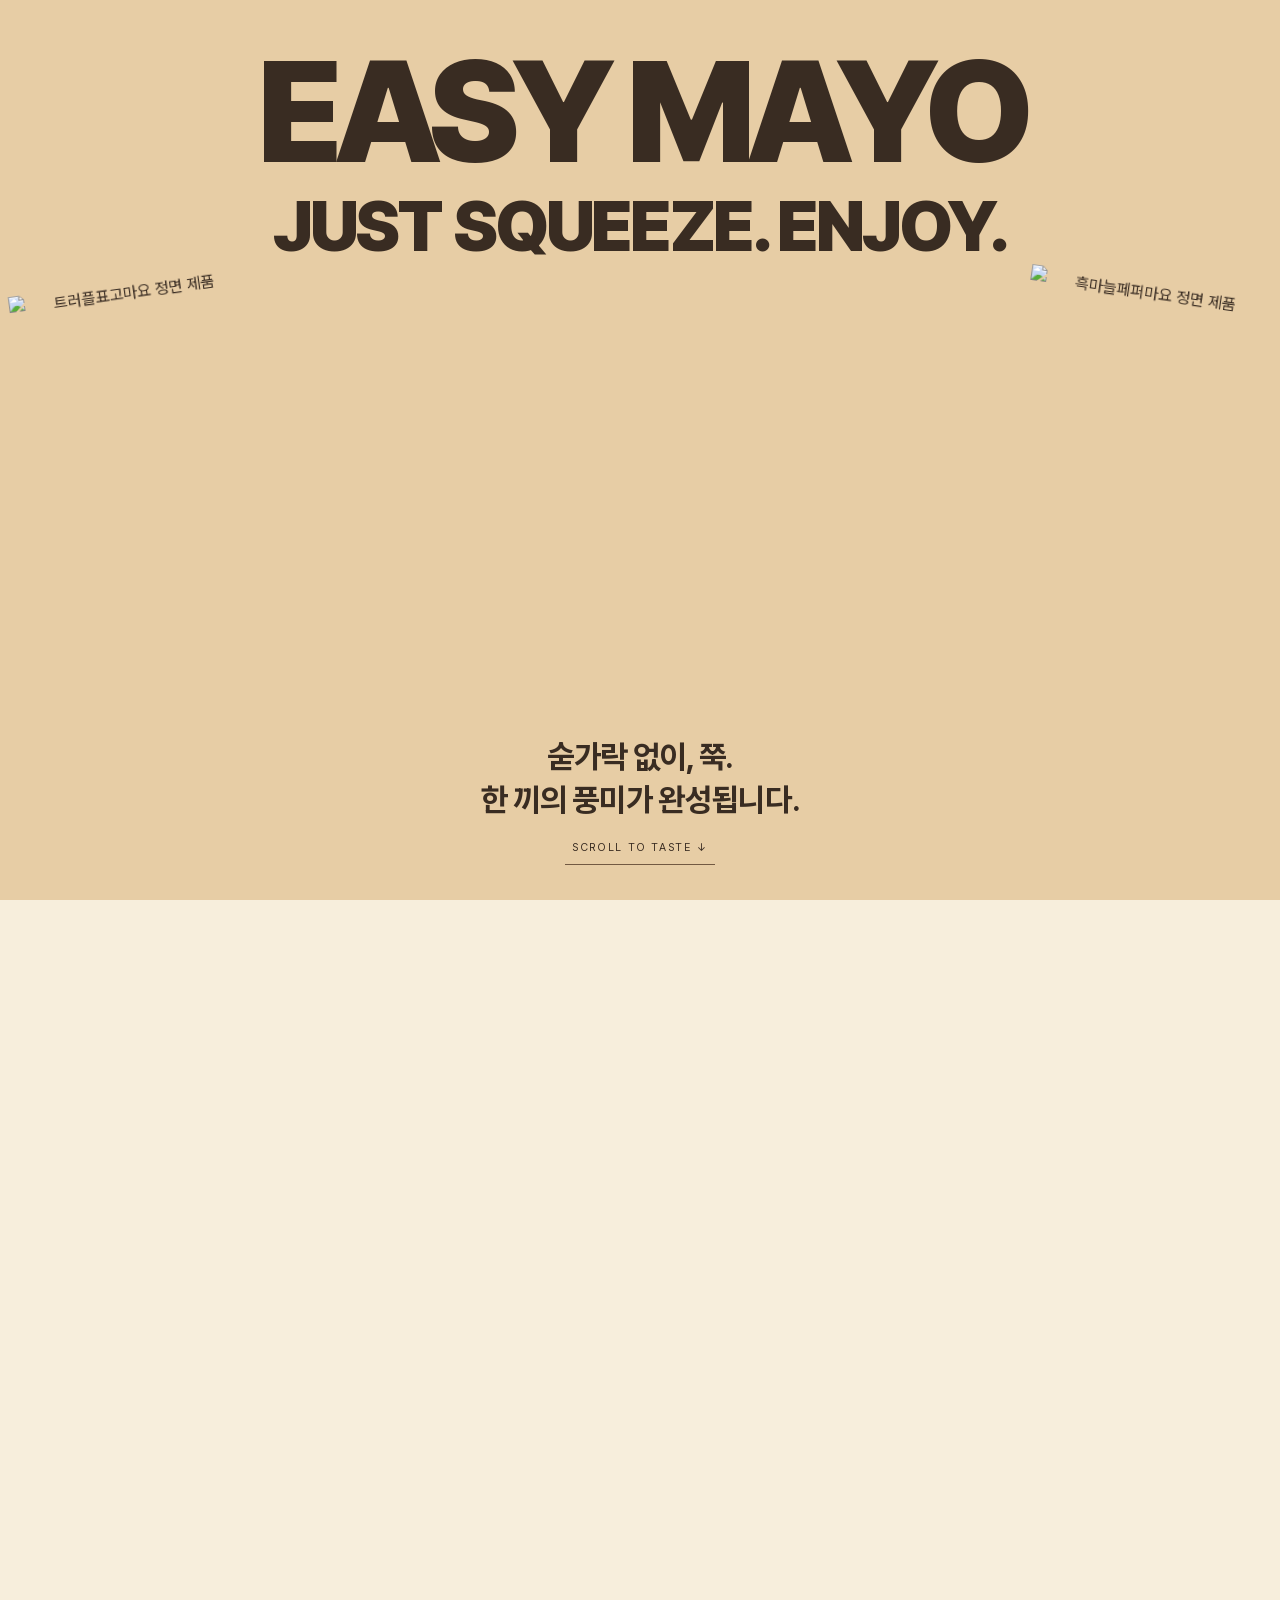
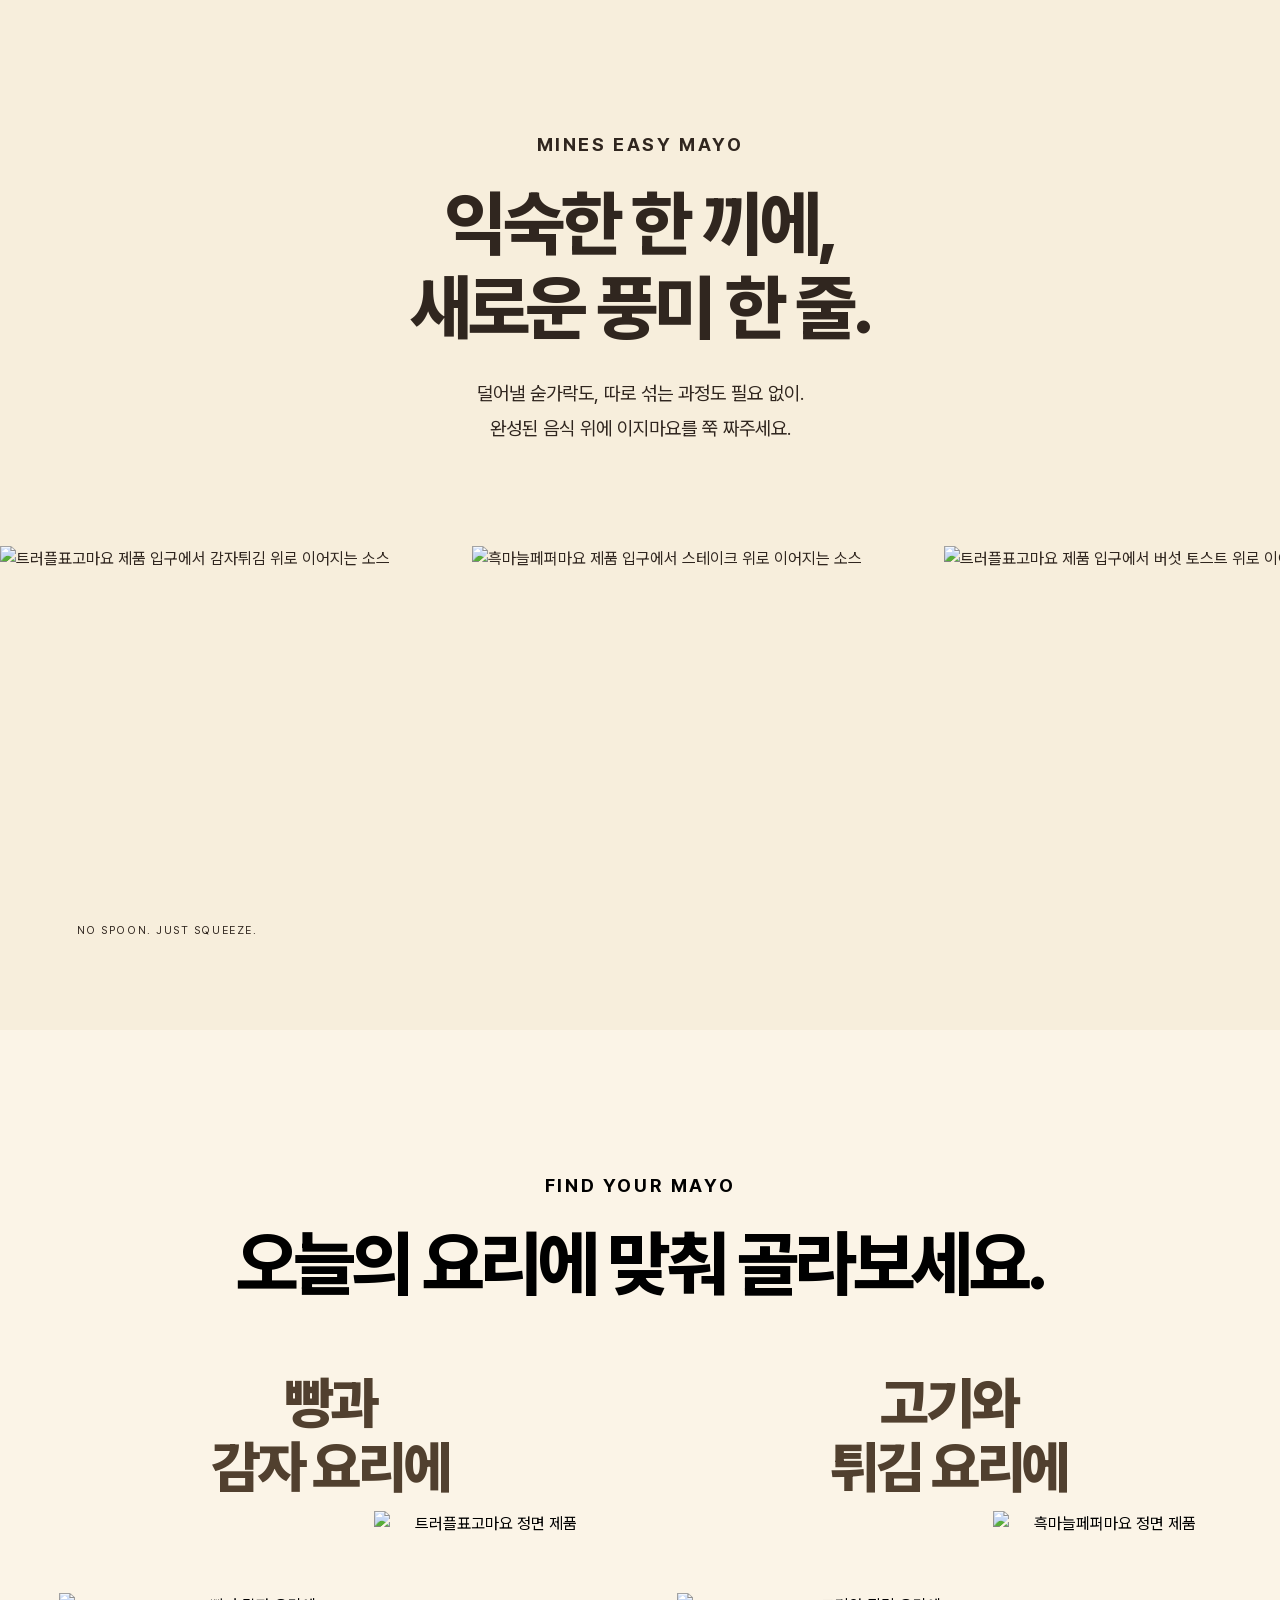
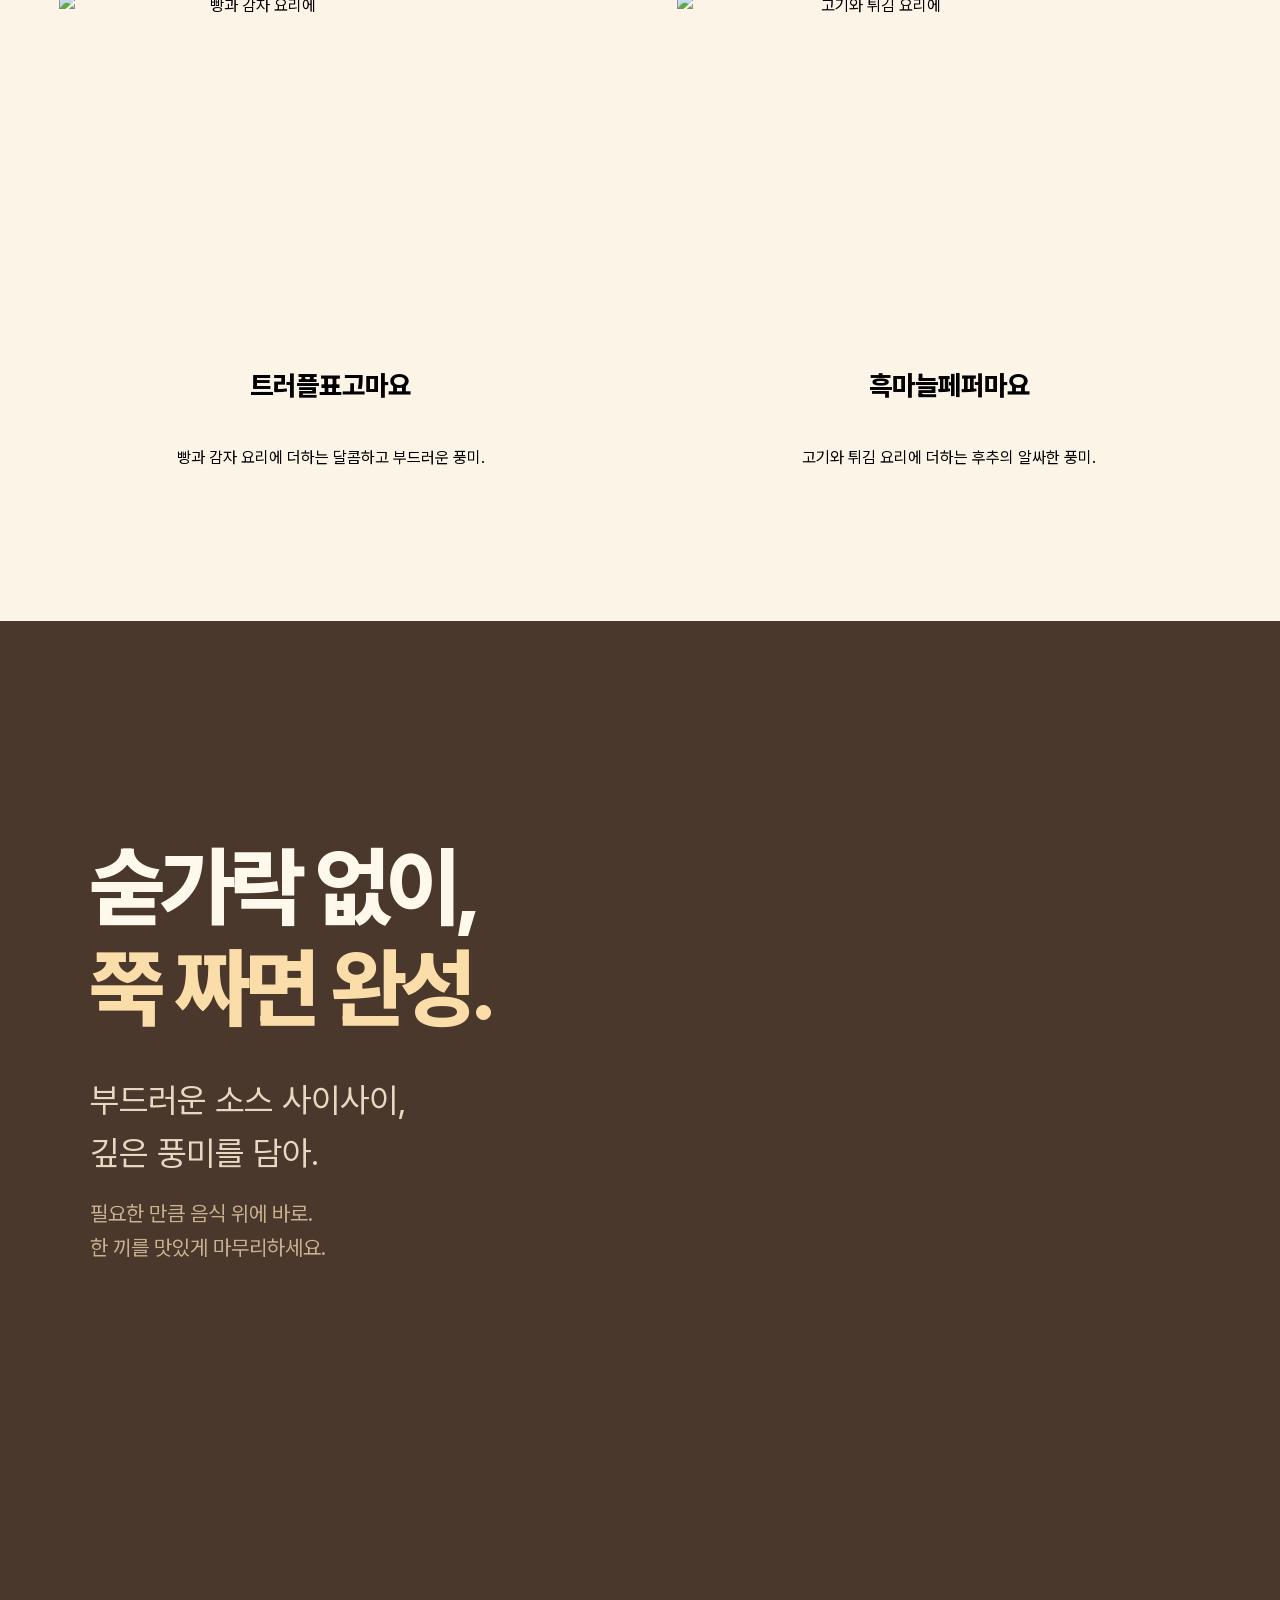
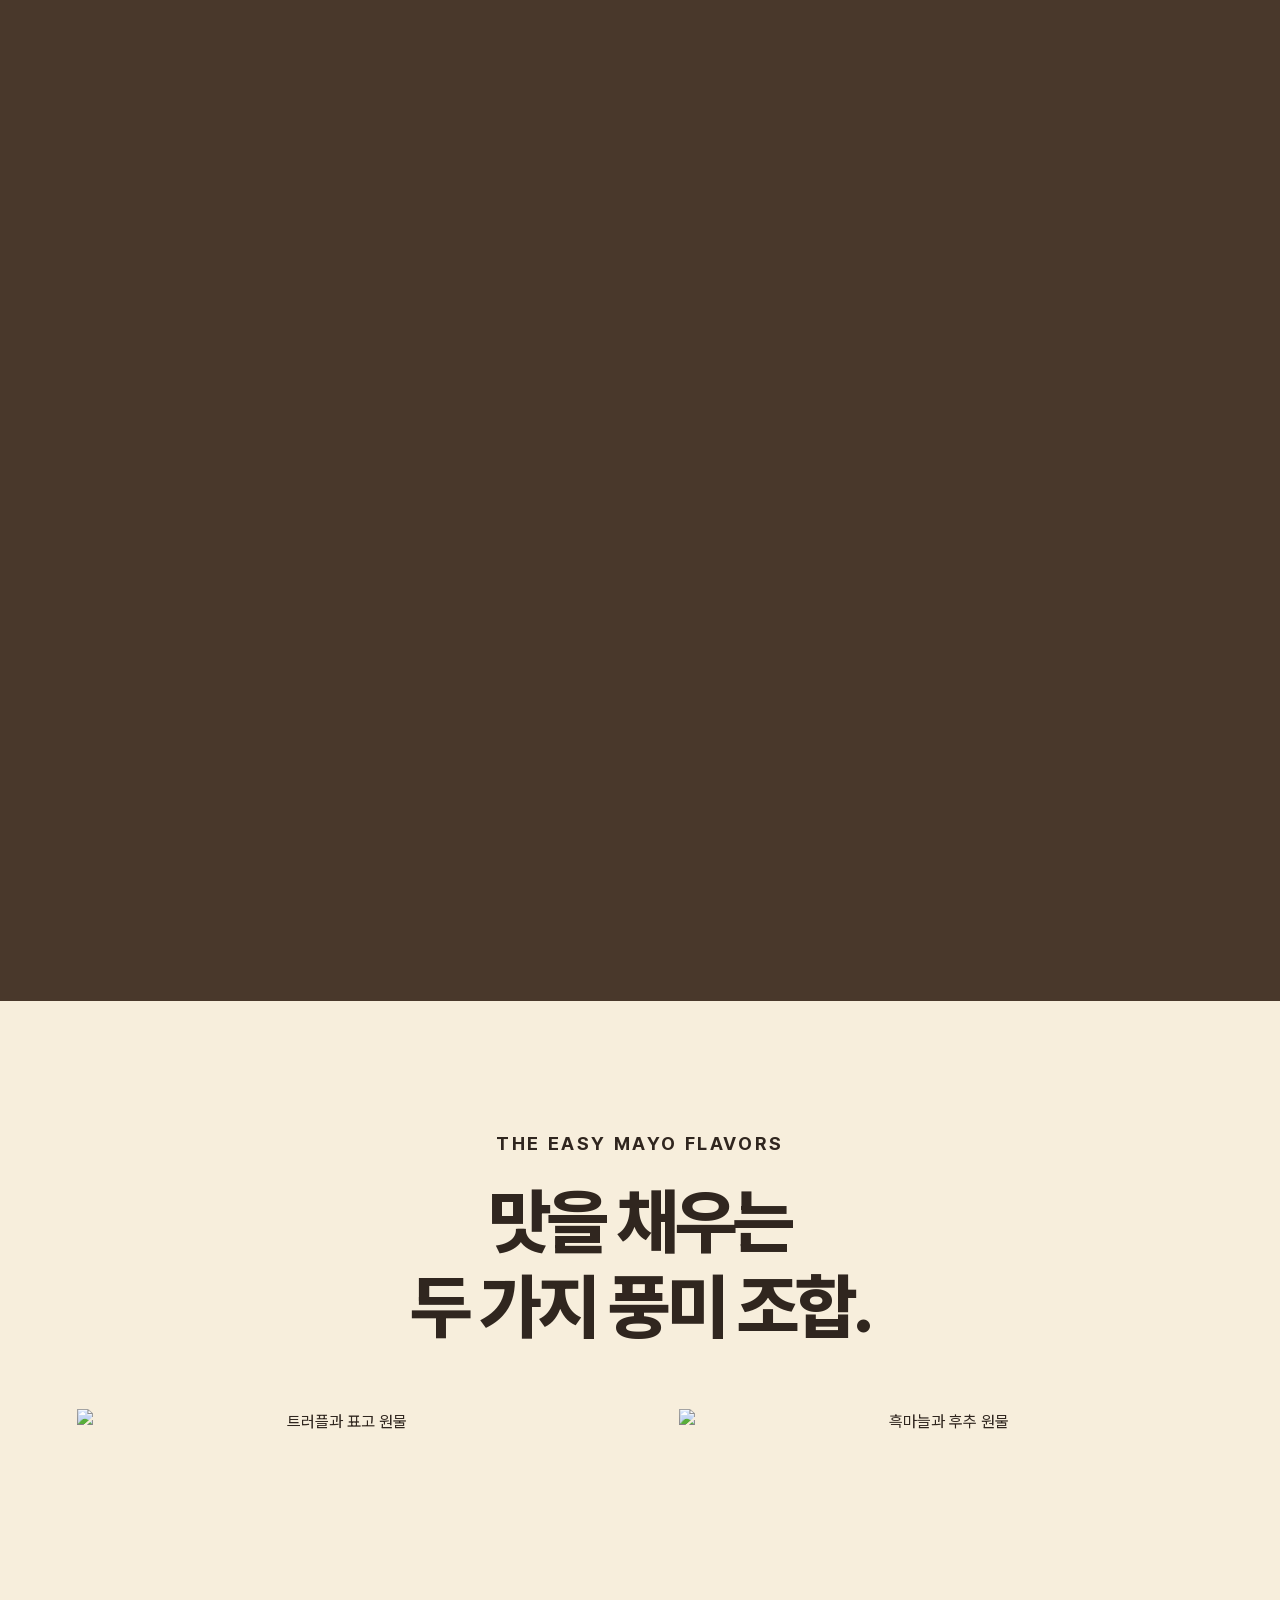
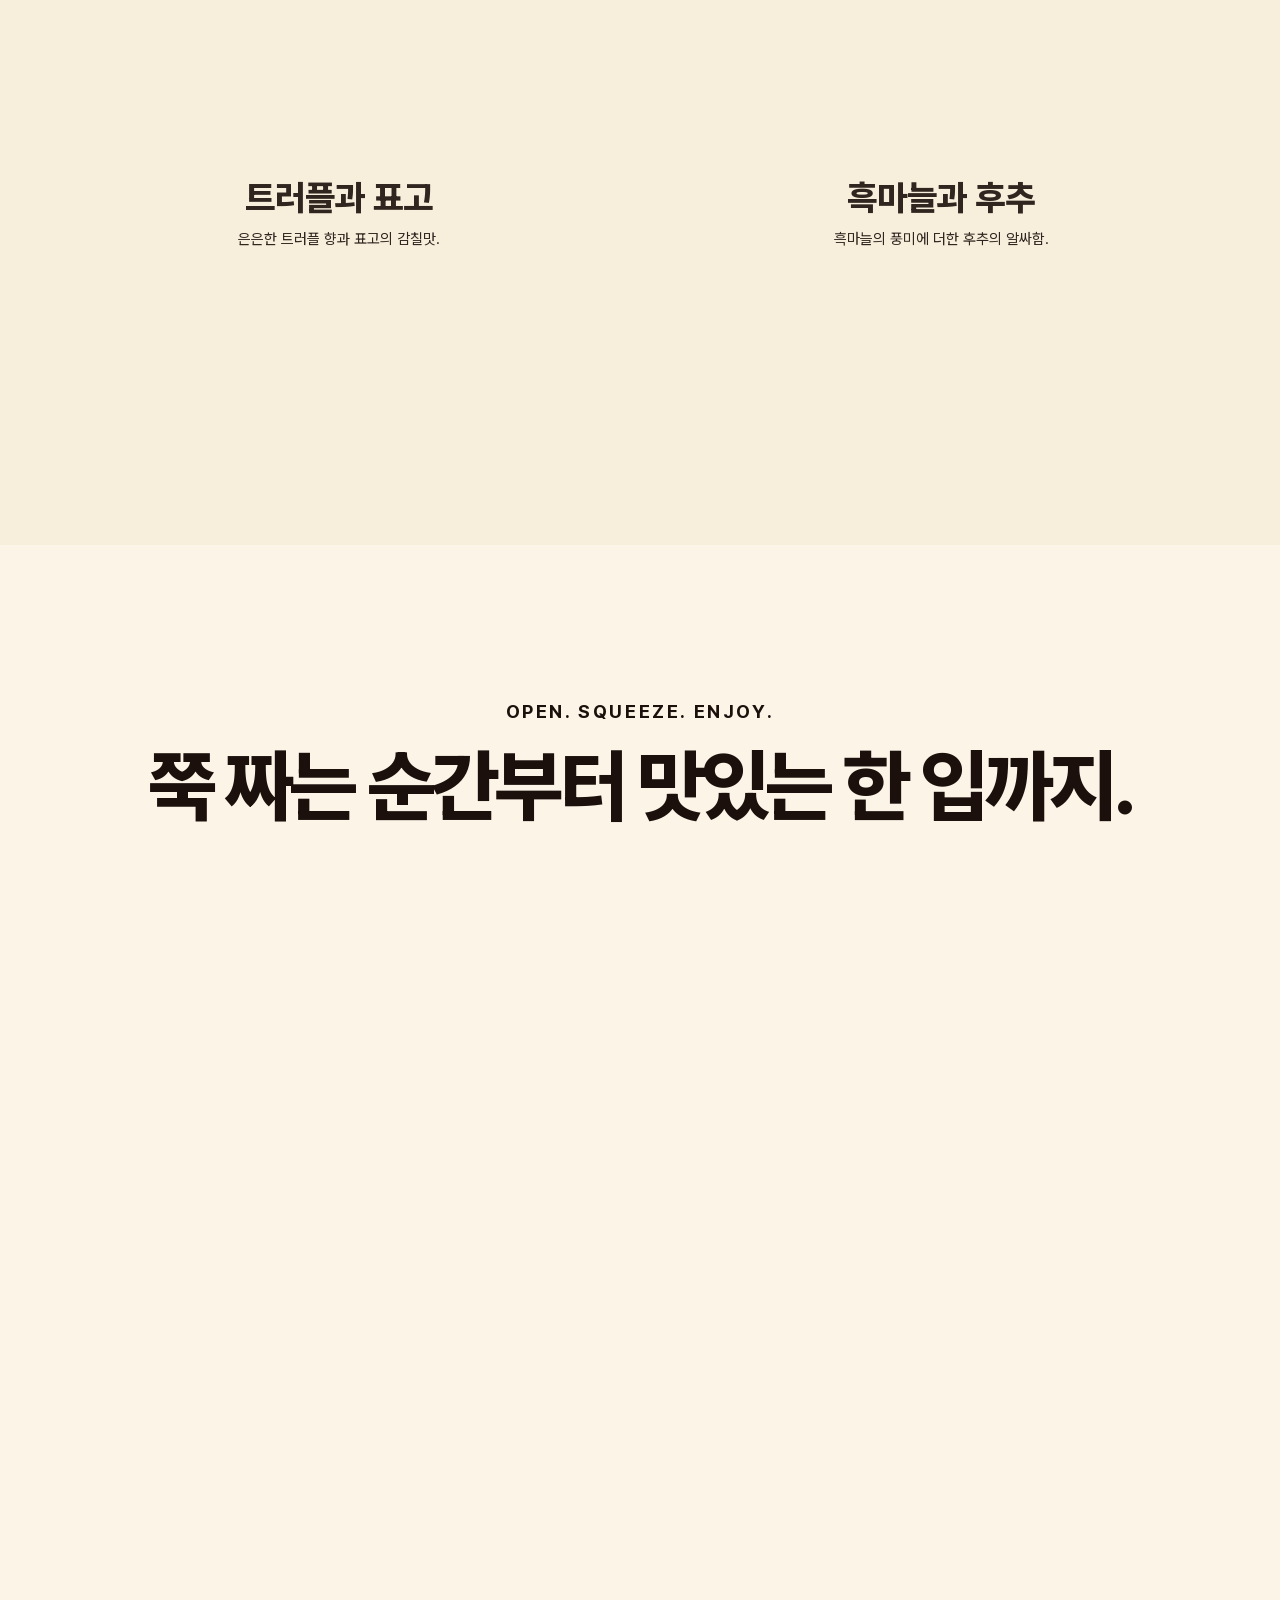
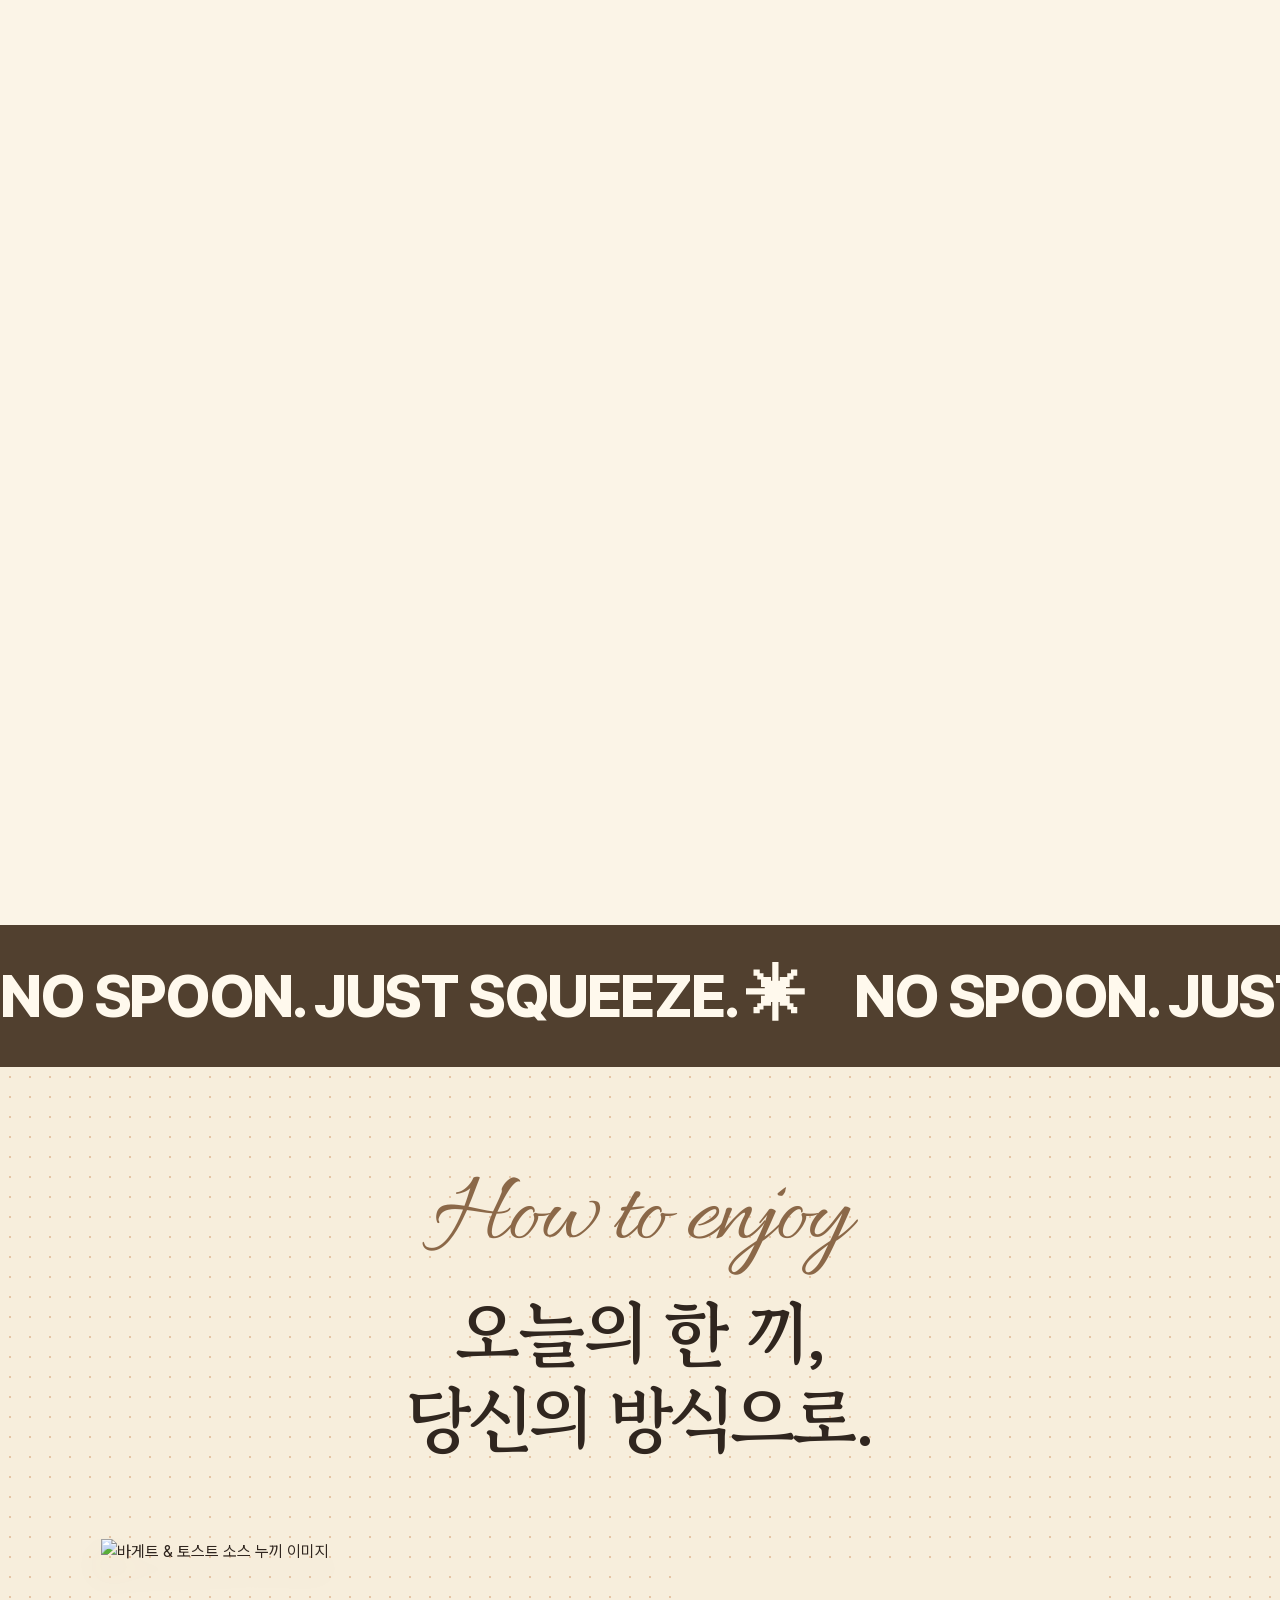
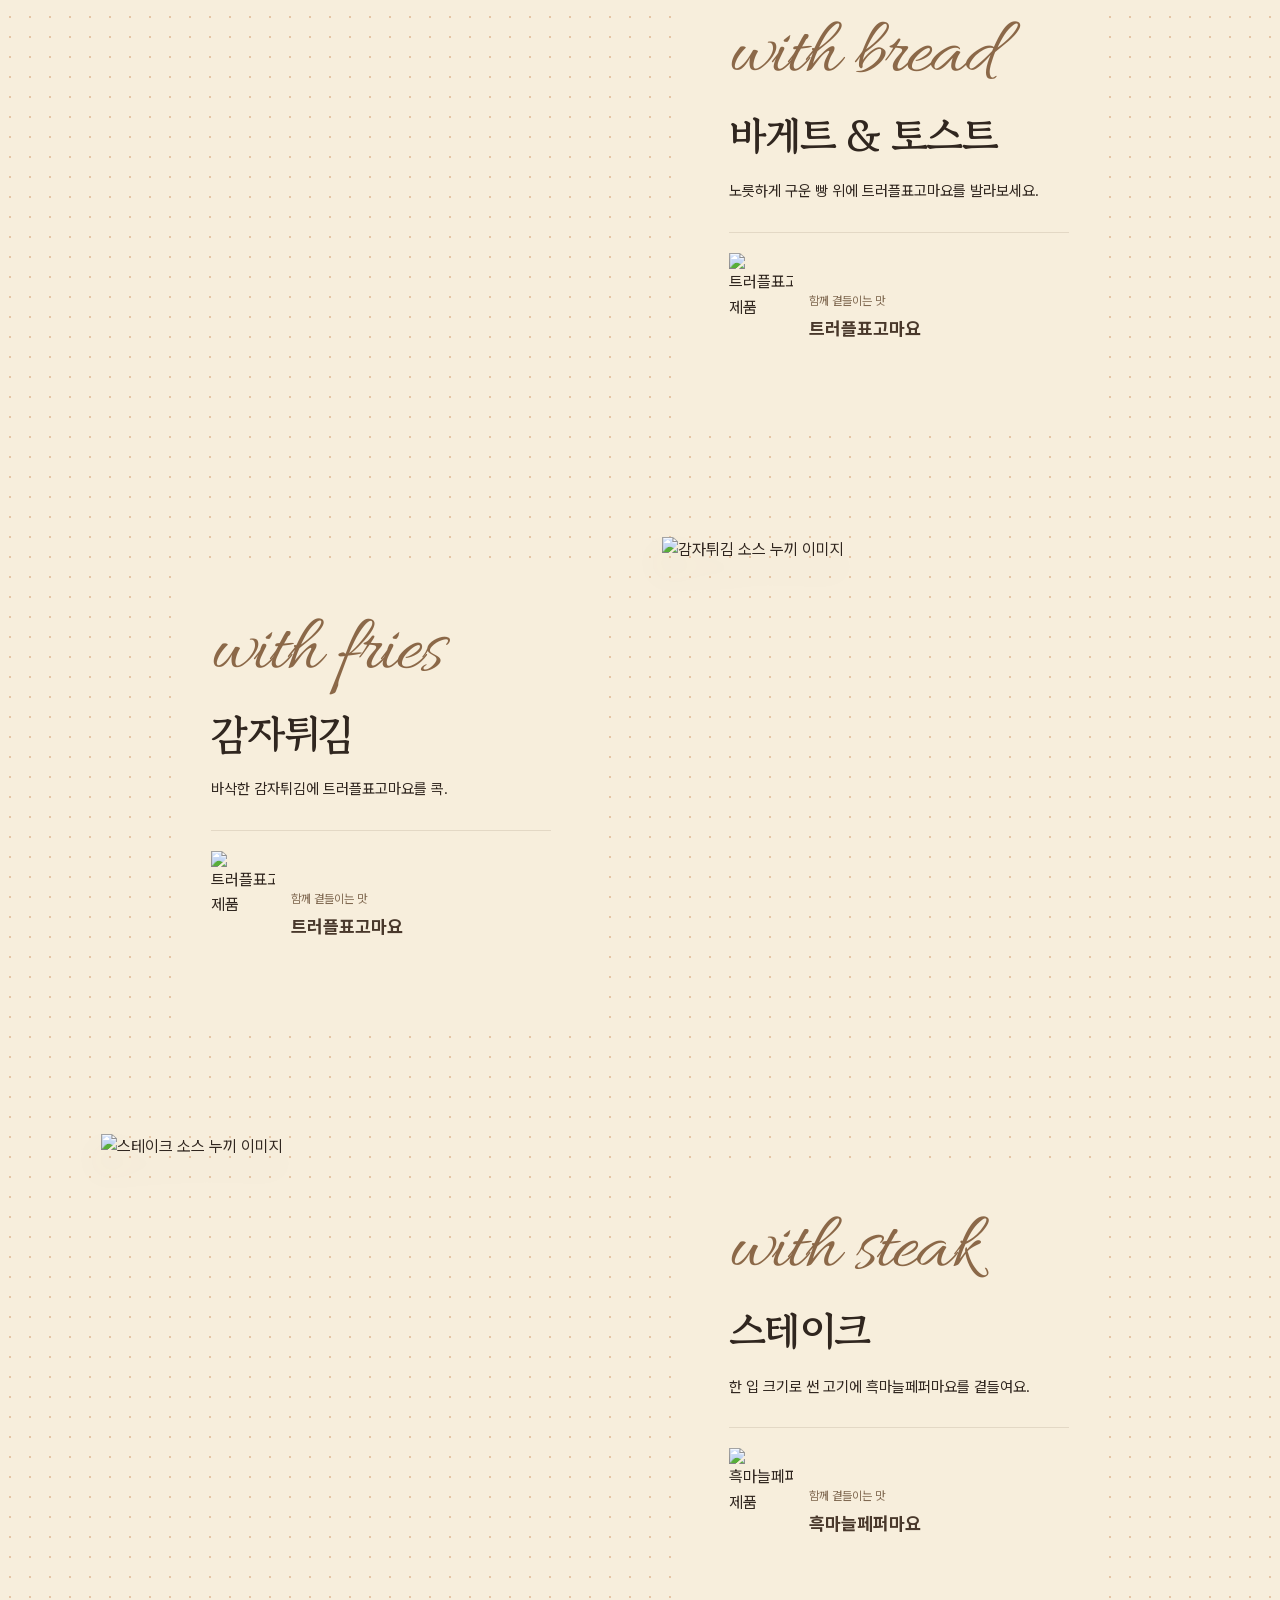
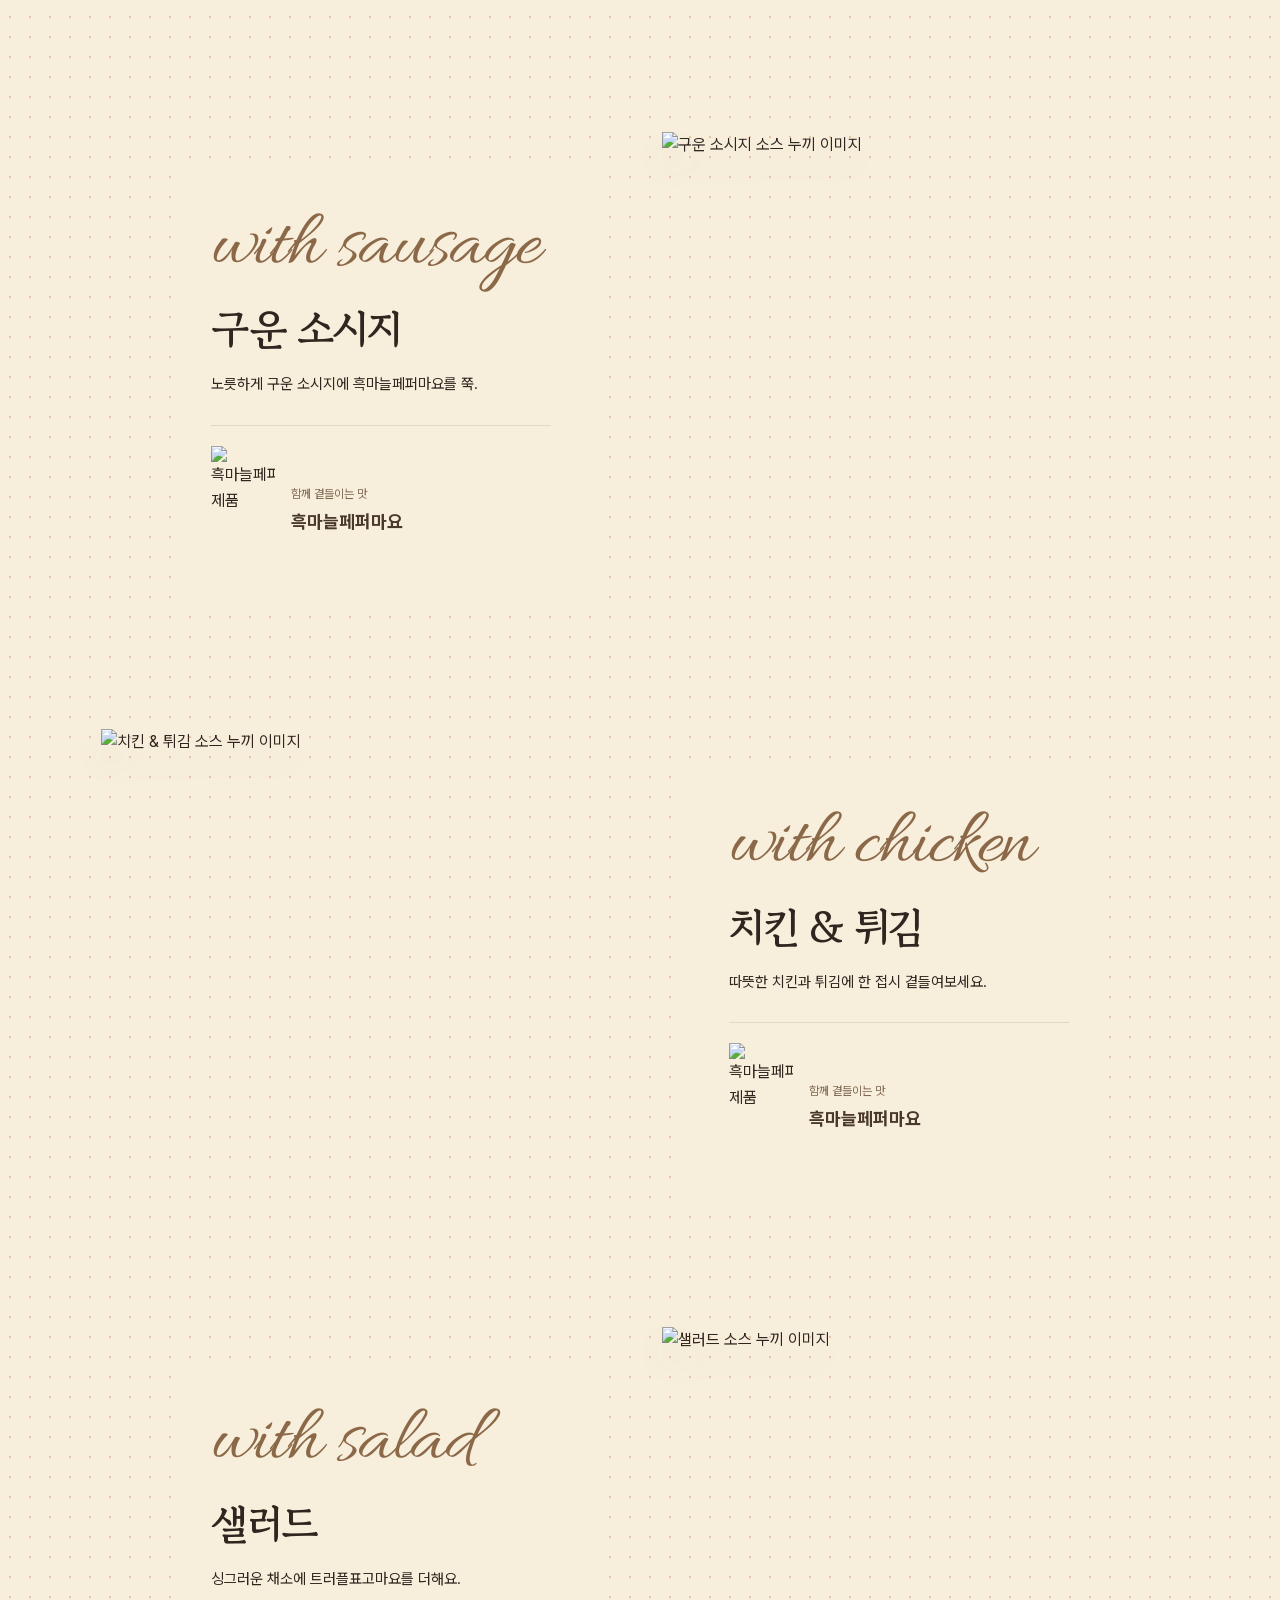
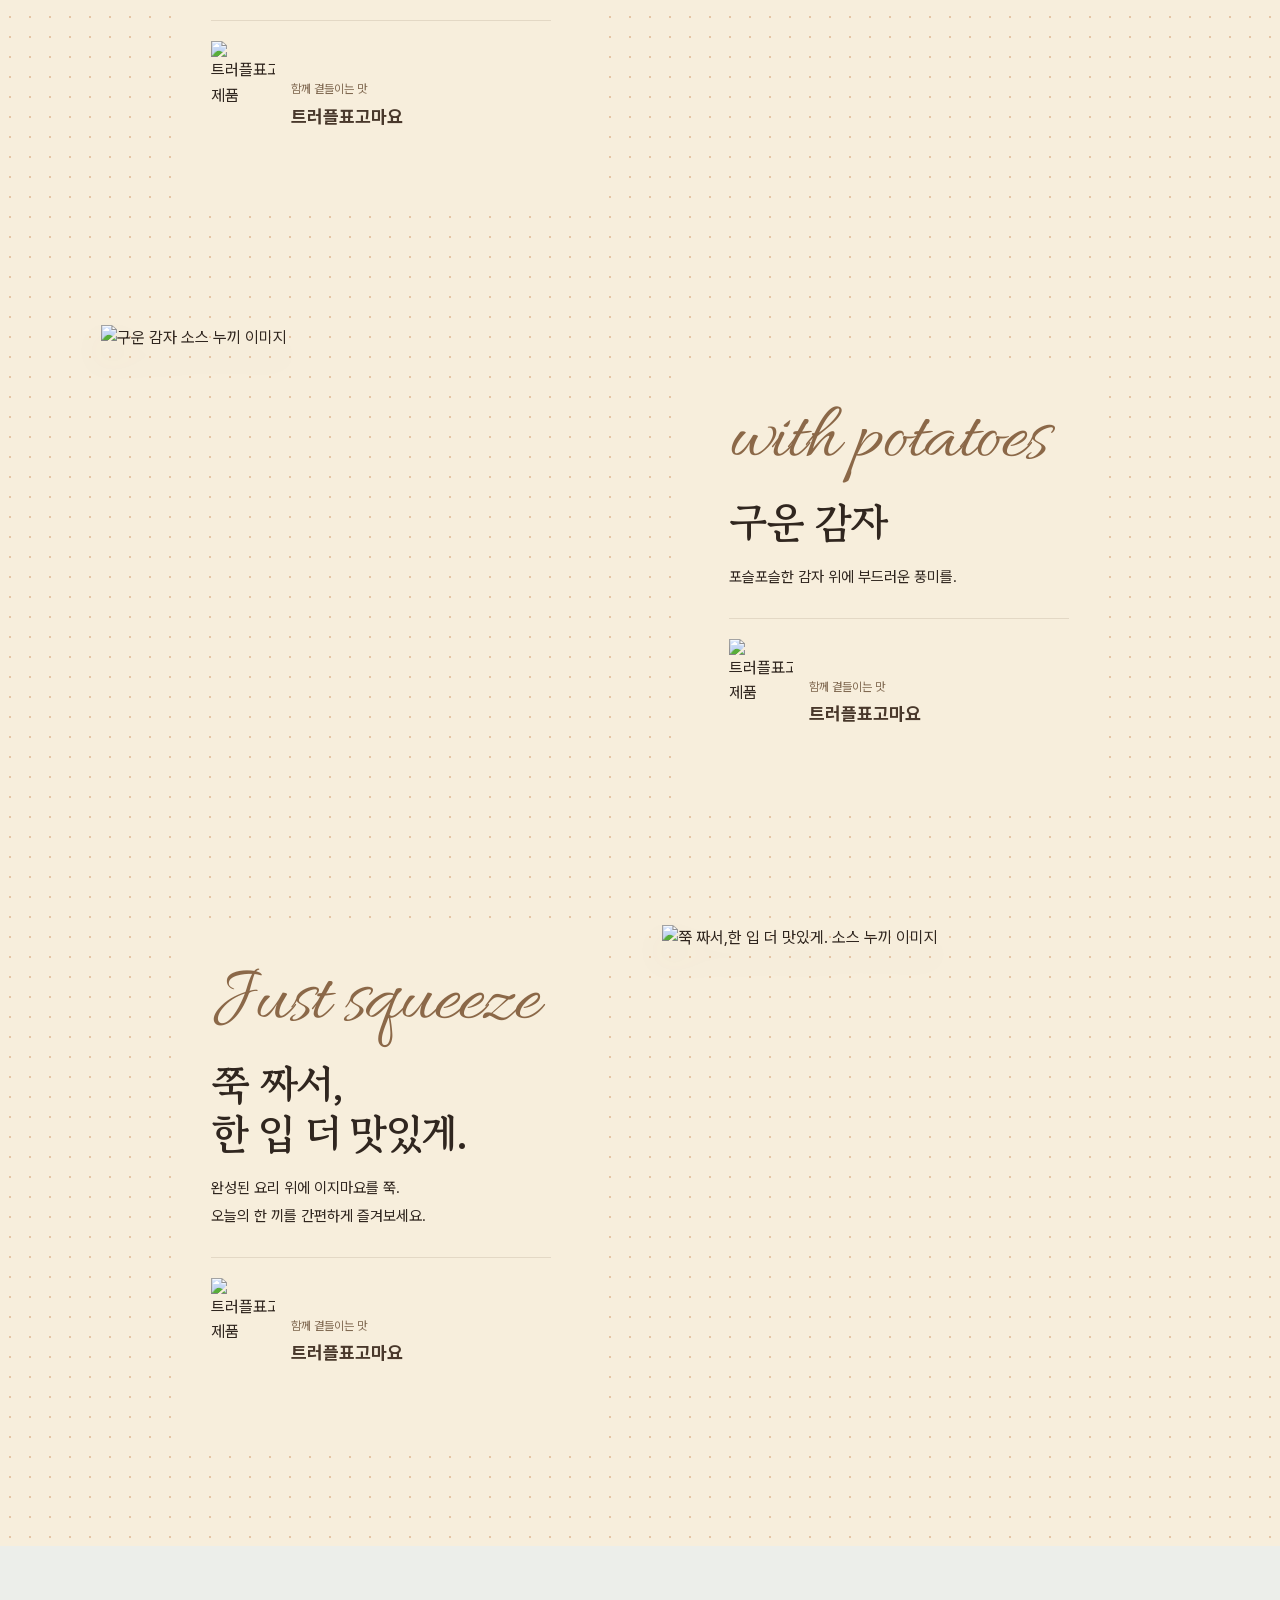
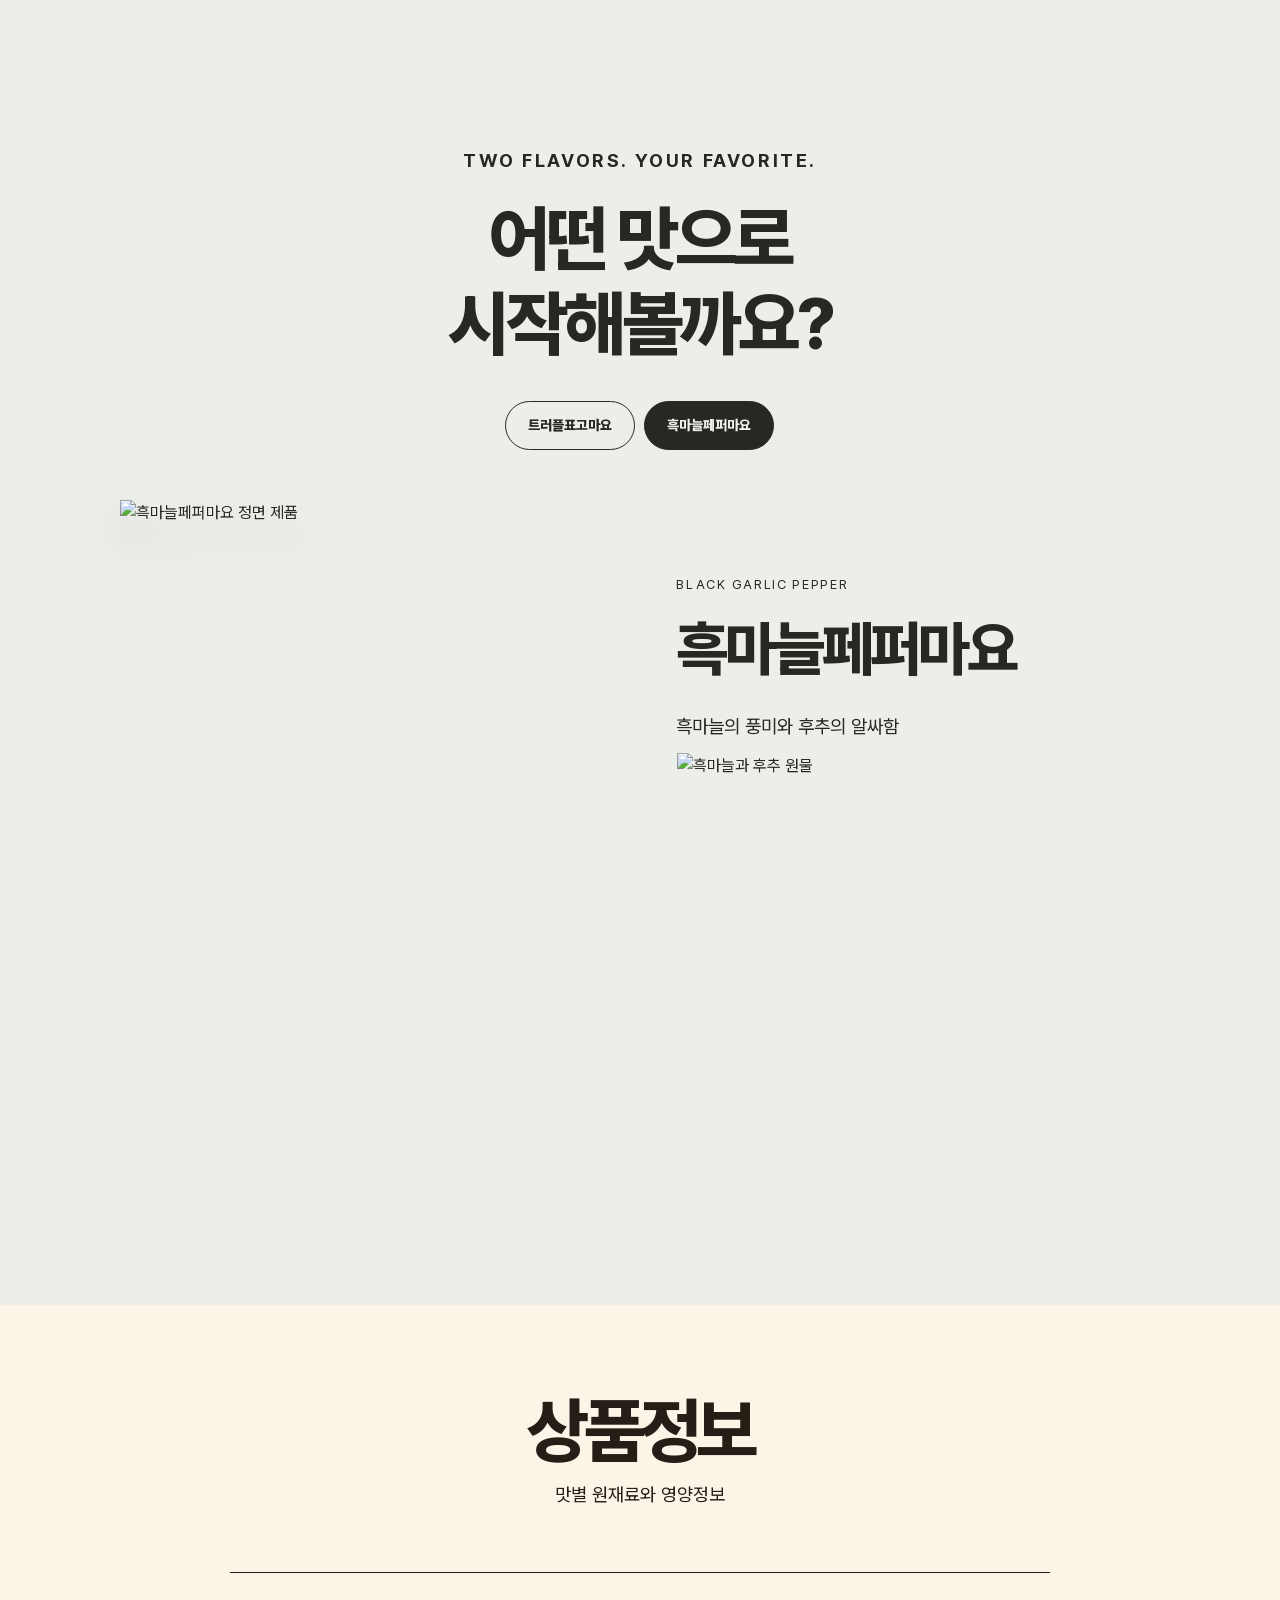
==== commit 4eb54409: "Refine sauce imagery and mobile ingredient placement" ====
--- a/index.html
+++ b/index.html
@@ -1,4 +1,4 @@
-<!doctype html><html lang="ko"><head><meta charset="utf-8"><meta name="viewport" content="width=device-width,initial-scale=1"><meta name="robots" content="noindex,nofollow"><title>이지마요 · 미리보기 0.5.3</title><style>body{margin:0}.preview-note{font:13px/1.8 sans-serif;padding:25px;text-align:center;background:#fff9df;color:#57402c}.preview-note a{color:inherit}</style><link rel="stylesheet" href="releases/0.5.3/easy-mayo.css"></head><body><main><div data-easy-mayo-version="0.5.3">
+<!doctype html><html lang="ko"><head><meta charset="utf-8"><meta name="viewport" content="width=device-width,initial-scale=1"><meta name="robots" content="noindex,nofollow"><title>이지마요 · 미리보기 0.5.4</title><style>body{margin:0}.preview-note{font:13px/1.8 sans-serif;padding:25px;text-align:center;background:#fff9df;color:#57402c}.preview-note a{color:inherit}</style><link rel="stylesheet" href="releases/0.5.4/easy-mayo.css"></head><body><main><div data-easy-mayo-version="0.5.4">
 	<section class="hero">
 		<div class="brandbar">
 			<br>
@@ -31,10 +31,10 @@
 						<div class="photo"><img src="https://ecimg.cafe24img.com/pg3547b37711334091/nayoonk/web/upload/easy-mayo/easy-mayo-concept-fries-real-v8-082d282c.svg" alt="트러플표고마요 제품 입구에서 감자튀김 위로 이어지는 소스" class="fr-fic fr-dii" decoding="async" loading="lazy"></div>
 					</figure>
 					<figure class="gallery-card">
-						<div class="photo"><img src="https://ecimg.cafe24img.com/pg3547b37711334091/nayoonk/web/upload/easy-mayo/easy-mayo-concept-steak-real-v6-f319f20b.svg" alt="흑마늘페퍼마요 제품 입구에서 스테이크 위로 이어지는 소스" class="fr-fic fr-dii" decoding="async" loading="lazy"></div>
+						<div class="photo"><img src="https://ecimg.cafe24img.com/pg3547b37711334091/nayoonk/web/upload/easy-mayo/easy-mayo-concept-steak-real-v9-4179b2a5.svg" alt="흑마늘페퍼마요 제품 입구에서 스테이크 위로 이어지는 소스" class="fr-fic fr-dii" decoding="async" loading="lazy"></div>
 					</figure>
 					<figure class="gallery-card">
-						<div class="photo"><img src="https://ecimg.cafe24img.com/pg3547b37711334091/nayoonk/web/upload/easy-mayo/easy-mayo-concept-toast-real-v8-b24e7cee.svg" alt="트러플표고마요 제품 입구에서 버섯 토스트 위로 이어지는 소스" class="fr-fic fr-dii" decoding="async" loading="lazy"></div>
+						<div class="photo"><img src="https://ecimg.cafe24img.com/pg3547b37711334091/nayoonk/web/upload/easy-mayo/easy-mayo-concept-toast-real-v9-f8805cd3.svg" alt="트러플표고마요 제품 입구에서 버섯 토스트 위로 이어지는 소스" class="fr-fic fr-dii" decoding="async" loading="lazy"></div>
 					</figure>
 				</div>
 </div>
@@ -77,7 +77,7 @@
 </section>
 	<section class="texture em-squeeze-scroll" id="em-texture" aria-labelledby="em-squeeze-title" data-squeeze-scene=""><div class="em-squeeze-stage" tabindex="0" role="group" aria-label="스크롤하면 실제 소스가 아래로 짜지는 장면">
   <div class="texture-photo em-squeeze-visual">
-<img class="em-pour-photo em-pour-bottle" src="https://ecimg.cafe24img.com/pg3547b37711334091/nayoonk/web/upload/easy-mayo/easy-mayo-pour-real-photo-v5-31b4b2d6.svg" alt="실제 트러플표고마요 제품과 실제 소스" aria-hidden="true" loading="lazy" decoding="async"><img class="em-pour-photo" src="https://ecimg.cafe24img.com/pg3547b37711334091/nayoonk/web/upload/easy-mayo/easy-mayo-pour-real-photo-v5-31b4b2d6.svg" alt="실제 트러플표고마요 제품과 실제 소스" loading="lazy" decoding="async">
+<img class="em-pour-photo em-pour-bottle" src="https://ecimg.cafe24img.com/pg3547b37711334091/nayoonk/web/upload/easy-mayo/easy-mayo-pour-bottle-v9-13d743a0.svg" alt="실제 트러플표고마요 제품과 실제 소스" aria-hidden="true" loading="lazy" decoding="async"><img class="em-pour-photo" src="https://ecimg.cafe24img.com/pg3547b37711334091/nayoonk/web/upload/easy-mayo/easy-mayo-pour-flow-v9-0e5aecf8.svg" alt="실제 트러플표고마요 제품과 실제 소스" loading="eager" decoding="async">
 </div>
   <div class="em-squeeze-copy">
 <h2 class="title" id="em-squeeze-title">숟가락 없이,<br><strong>쭉 짜면 완성.</strong>
@@ -632,4 +632,4 @@
 
 
 
-</main><footer class="preview-note">이지마요 0.5.3 · 트러플 소스 연결부 수정 미리보기</footer><script src="releases/0.5.3/easy-mayo.js"></script></body></html>+</main><footer class="preview-note">이지마요 0.5.4 · 소스 입구·실제 색감·고해상도 누끼 수정 미리보기</footer><script src="releases/0.5.4/easy-mayo.js"></script></body></html>
--- a/releases/0.5.4/easy-mayo.css
+++ b/releases/0.5.4/easy-mayo.css
@@ -0,0 +1,1074 @@
+@import url("https://fonts.googleapis.com/css2?family=Caveat:wght@700&family=Jua&display=swap");
+@font-face { font-family:"Allura"; src:url("fonts/allura-full.woff2") format("woff2"); font-weight:400; font-display:swap }
+@font-face { font-family:"Gowun Batang"; src:url("fonts/gowunbatang-bold-full.woff2") format("woff2"); font-weight:700; font-display:swap }
+@font-face { font-family: "Easy Mayo Pretendard 0.5.4"; src: url("fonts/pretendard-variable.woff2") format("woff2"); font-style: normal; font-weight: 100 900; font-display: swap; }
+/* Only the marked description extends beyond the shop's content column. */
+:is(#em-v3,[data-easy-mayo-version])[data-easy-mayo-version="0.5.4"] {
+  display: block;
+  box-sizing: border-box;
+  max-width: none;
+  min-width: 0;
+  margin-left: var(--em-viewport-offset, 0px);
+  margin-right: 0;
+}
+:is(#em-v3,[data-easy-mayo-version])[data-easy-mayo-version="0.5.4"]{--orange:#E7CDA5;--cream:#FFF9ED;--em-yellow-bg:#F7EEDC;--ink:#2c1a11;--red:#51402F;color:var(--ink);background:var(--em-yellow-bg);font-family:"Easy Mayo Pretendard 0.5.4",-apple-system,BlinkMacSystemFont,'Segoe UI',sans-serif;line-height:1.6;word-break:keep-all;position:relative;isolation:isolate;width:var(--em-viewport-width,100%);overflow:clip;container:em-detail / inline-size}
+:is(#em-v3,[data-easy-mayo-version])[data-easy-mayo-version="0.5.4"] *{box-sizing:border-box}:is(#em-v3,[data-easy-mayo-version])[data-easy-mayo-version="0.5.4"] h1,:is(#em-v3,[data-easy-mayo-version])[data-easy-mayo-version="0.5.4"] h2,:is(#em-v3,[data-easy-mayo-version])[data-easy-mayo-version="0.5.4"] h3,:is(#em-v3,[data-easy-mayo-version])[data-easy-mayo-version="0.5.4"] p,:is(#em-v3,[data-easy-mayo-version])[data-easy-mayo-version="0.5.4"] figure{margin:0}:is(#em-v3,[data-easy-mayo-version])[data-easy-mayo-version="0.5.4"] button,:is(#em-v3,[data-easy-mayo-version])[data-easy-mayo-version="0.5.4"] a{font:inherit;color:inherit}:is(#em-v3,[data-easy-mayo-version])[data-easy-mayo-version="0.5.4"] button{cursor:pointer}:is(#em-v3,[data-easy-mayo-version])[data-easy-mayo-version="0.5.4"] a{text-decoration:none}:is(#em-v3,[data-easy-mayo-version])[data-easy-mayo-version="0.5.4"] button:focus-visible,:is(#em-v3,[data-easy-mayo-version])[data-easy-mayo-version="0.5.4"] a:focus-visible,:is(#em-v3,[data-easy-mayo-version])[data-easy-mayo-version="0.5.4"] summary:focus-visible{outline:3px solid #111;outline-offset:5px}
+:is(#em-v3,[data-easy-mayo-version])[data-easy-mayo-version="0.5.4"] .photo{width:100%;display:block;position:relative}
+:is(#em-v3,[data-easy-mayo-version])[data-easy-mayo-version="0.5.4"] .photo>img{position:absolute;inset:0;display:block;width:100%;height:100%;max-width:none;margin:0;border:0;object-fit:contain}
+:is(#em-v3,[data-easy-mayo-version])[data-easy-mayo-version="0.5.4"] .gallery-card .photo>img,:is(#em-v3,[data-easy-mayo-version])[data-easy-mayo-version="0.5.4"] .process-grid .photo>img,:is(#em-v3,[data-easy-mayo-version])[data-easy-mayo-version="0.5.4"] .recipe>.photo>img{object-fit:cover}
+:is(#em-v3,[data-easy-mayo-version])[data-easy-mayo-version="0.5.4"] .texture-photo .photo>img{object-position:center bottom}
+:is(#em-v3,[data-easy-mayo-version])[data-easy-mayo-version="0.5.4"] .wrap{width:min(1180px,88%);margin:auto}:is(#em-v3,[data-easy-mayo-version])[data-easy-mayo-version="0.5.4"] .eyebrow{font-size:clamp(18px,1.45cqw,22px);font-weight:700;letter-spacing:.14em;margin-bottom:22px}:is(#em-v3,[data-easy-mayo-version])[data-easy-mayo-version="0.5.4"] .title{font-size:clamp(30px,5.6vw,75px);font-weight:800;line-height:1.18;letter-spacing:-.055em}:is(#em-v3,[data-easy-mayo-version])[data-easy-mayo-version="0.5.4"] .copy{font-size:clamp(15px,1.5vw,19px);line-height:1.85;margin-top:24px}:is(#em-v3,[data-easy-mayo-version])[data-easy-mayo-version="0.5.4"] .center{text-align:center}:is(#em-v3,[data-easy-mayo-version])[data-easy-mayo-version="0.5.4"] .pad{padding:110px 0}
+:is(#em-v3,[data-easy-mayo-version])[data-easy-mayo-version="0.5.4"] .hero{background:var(--orange);min-height:850px;height:110vh;max-height:1200px;position:relative;display:grid;place-items:center;text-align:center;color:#FFF9ED}
+:is(#em-v3,[data-easy-mayo-version])[data-easy-mayo-version="0.5.4"] .brandbar{position:absolute;top:24px;left:5%;right:5%;display:flex;justify-content:space-between;font-size:11px;letter-spacing:.14em;z-index:3}:is(#em-v3,[data-easy-mayo-version])[data-easy-mayo-version="0.5.4"] .brandbar b{font-size:24px;letter-spacing:-.06em}
+:is(#em-v3,[data-easy-mayo-version])[data-easy-mayo-version="0.5.4"] .hero-type{position:absolute;top:14%;left:0;width:100%;font-size:clamp(76px,16vw,230px);line-height:.85;letter-spacing:-.075em;font-weight:900}:is(#em-v3,[data-easy-mayo-version])[data-easy-mayo-version="0.5.4"] .hero-type span{display:block;font-size:.49em;letter-spacing:-.045em;margin-top:.35em}
+:is(#em-v3,[data-easy-mayo-version])[data-easy-mayo-version="0.5.4"] .hero-art{position:absolute;top:30%;width:clamp(210px,30vw,370px);transform:translateY(var(--hy,0px)) rotate(var(--hr,-7deg));will-change:transform}
+:is(#em-v3,[data-easy-mayo-version])[data-easy-mayo-version="0.5.4"] .hero-caption{position:absolute;bottom:5%;left:5%;right:5%}:is(#em-v3,[data-easy-mayo-version])[data-easy-mayo-version="0.5.4"] .hero-caption h1{font-size:clamp(21px,2.7vw,36px);font-weight:700;line-height:1.4;letter-spacing:-.04em}:is(#em-v3,[data-easy-mayo-version])[data-easy-mayo-version="0.5.4"] .hero-caption a{display:inline-block;margin-top:18px;font-size:11px;letter-spacing:.15em;border-bottom:1px solid;padding:7px}
+:is(#em-v3,[data-easy-mayo-version])[data-easy-mayo-version="0.5.4"] .intro{padding:110px 20px 65px}:is(#em-v3,[data-easy-mayo-version])[data-easy-mayo-version="0.5.4"] .intro .copy{max-width:540px;margin:25px auto 0}:is(#em-v3,[data-easy-mayo-version])[data-easy-mayo-version="0.5.4"] .flavor-links{display:flex;gap:10px;justify-content:center;flex-wrap:wrap;margin-top:35px}:is(#em-v3,[data-easy-mayo-version])[data-easy-mayo-version="0.5.4"] .flavor-links a{border:1px solid #2c1a1155;border-radius:999px;padding:9px 22px;font-size:12px}
+:is(#em-v3,[data-easy-mayo-version])[data-easy-mayo-version="0.5.4"] .gallery{padding:10px 0 90px}
+:is(#em-v3,[data-easy-mayo-version])[data-easy-mayo-version="0.5.4"] .gallery-track{--gallery-gap:clamp(12px,2vw,24px);overflow:hidden;scrollbar-width:none;padding:25px 0}
+:is(#em-v3,[data-easy-mayo-version])[data-easy-mayo-version="0.5.4"] .gallery-track::-webkit-scrollbar{display:none}
+:is(#em-v3,[data-easy-mayo-version])[data-easy-mayo-version="0.5.4"] .gallery-belt{display:flex;width:max-content}
+:is(#em-v3,[data-easy-mayo-version])[data-easy-mayo-version="0.5.4"].enhanced .gallery-belt{animation:kazak-3-0-2-gallery-loop 64s linear infinite}
+:is(#em-v3,[data-easy-mayo-version])[data-easy-mayo-version="0.5.4"] .gallery-group{display:flex;align-items:stretch;flex:none;gap:var(--gallery-gap);padding-right:var(--gallery-gap)}
+:is(#em-v3,[data-easy-mayo-version])[data-easy-mayo-version="0.5.4"] .gallery-card{flex:none;width:max(220px,35vw)}
+:is(#em-v3,[data-easy-mayo-version])[data-easy-mayo-version="0.5.4"] .gallery-card .photo{aspect-ratio:4/3;height:auto;background-size:cover}
+@keyframes kazak-3-0-2-gallery-loop{to{transform:translateX(-50%)}}
+:is(#em-v3,[data-easy-mayo-version])[data-easy-mayo-version="0.5.4"].is-paused .gallery-belt{animation-play-state:paused}
+:is(#em-v3,[data-easy-mayo-version])[data-easy-mayo-version="0.5.4"] .gallery-controls{display:flex;justify-content:space-between;align-items:center;width:88%;margin:15px auto 0;font-size:11px;letter-spacing:.14em;gap:12px;flex-wrap:wrap}
+:is(#em-v3,[data-easy-mayo-version])[data-easy-mayo-version="0.5.4"] .gallery-controls button{border:1px solid;border-radius:50%;background:none;width:42px;height:42px;font-size:20px;margin-left:8px}
+:is(#em-v3,[data-easy-mayo-version])[data-easy-mayo-version="0.5.4"] .gallery-controls .motion{display:none;width:auto;height:42px;border-radius:30px;padding:0 14px;font-size:12px;vertical-align:middle}
+:is(#em-v3,[data-easy-mayo-version])[data-easy-mayo-version="0.5.4"].enhanced .gallery-controls .motion{display:inline-block}
+@media(prefers-reduced-motion:reduce){
+  :is(#em-v3,[data-easy-mayo-version])[data-easy-mayo-version="0.5.4"] .gallery-track{overflow-x:auto}
+  :is(#em-v3,[data-easy-mayo-version])[data-easy-mayo-version="0.5.4"] .gallery-group[aria-hidden=true]{display:none}
+  :is(#em-v3,[data-easy-mayo-version])[data-easy-mayo-version="0.5.4"] .gallery-controls .motion{display:none!important}
+}
+:is(#em-v3,[data-easy-mayo-version])[data-easy-mayo-version="0.5.4"] .texture{position:relative;background:var(--orange);color:var(--cream)}
+:is(#em-v3,[data-easy-mayo-version])[data-easy-mayo-version="0.5.4"] .texture-sticky{padding:clamp(44px,7vw,90px) 5% 0;text-align:center}
+:is(#em-v3,[data-easy-mayo-version])[data-easy-mayo-version="0.5.4"] .texture-photo{width:min(100%,760px);height:clamp(260px,68svh,620px);margin:clamp(24px,5vw,56px) auto 0;display:grid;place-items:end center}
+:is(#em-v3,[data-easy-mayo-version])[data-easy-mayo-version="0.5.4"] .texture-photo .photo{width:92%;height:90%;aspect-ratio:auto;background-size:contain;background-position:center bottom;transform:scale(var(--ts,1));transform-origin:center bottom;will-change:transform}
+:is(#em-v3,[data-easy-mayo-version])[data-easy-mayo-version="0.5.4"] .texture h2,:is(#em-v3,[data-easy-mayo-version])[data-easy-mayo-version="0.5.4"] .texture .eyebrow{position:relative;z-index:2}
+:is(#em-v3,[data-easy-mayo-version])[data-easy-mayo-version="0.5.4"] .ingredients{display:grid;grid-template-columns:1fr 1fr;gap:7%;margin-top:60px;align-items:center}:is(#em-v3,[data-easy-mayo-version])[data-easy-mayo-version="0.5.4"] .ingredient h3{font-size:25px;margin-top:20px}:is(#em-v3,[data-easy-mayo-version])[data-easy-mayo-version="0.5.4"] .ingredient strong{font-size:60px;letter-spacing:-.06em;color:var(--orange)}:is(#em-v3,[data-easy-mayo-version])[data-easy-mayo-version="0.5.4"] .ingredient p{font-size:15px}:is(#em-v3,[data-easy-mayo-version])[data-easy-mayo-version="0.5.4"] .note{font-size:12px;opacity:.65;margin-top:25px}
+:is(#em-v3,[data-easy-mayo-version])[data-easy-mayo-version="0.5.4"] .process{background:#FBF4E7;color:#1b100c;padding:190px 0}
+:is(#em-v3,[data-easy-mayo-version])[data-easy-mayo-version="0.5.4"] .process-grid {
+  display: grid;
+  gap: clamp(30px, 5.2cqw, 76px);
+  margin-top: clamp(30px, 5cqw, 64px);
+}
+:is(#em-v3,[data-easy-mayo-version])[data-easy-mayo-version="0.5.4"] .process-grid > article {
+  display: grid;
+  grid-template-columns: minmax(0, 1fr) minmax(0, 2fr);
+  align-items: center;
+  gap: clamp(18px, 4cqw, 58px);
+}
+:is(#em-v3,[data-easy-mayo-version])[data-easy-mayo-version="0.5.4"] .process-grid > article:nth-child(even) {
+  grid-template-columns: minmax(0, 2fr) minmax(0, 1fr);
+}
+:is(#em-v3,[data-easy-mayo-version])[data-easy-mayo-version="0.5.4"] .process-grid .photo {
+  grid-area: 1 / 2;
+  aspect-ratio: 16 / 10;
+}
+:is(#em-v3,[data-easy-mayo-version])[data-easy-mayo-version="0.5.4"] .process-grid h3 {
+  grid-area: 1 / 1;
+  font-size: clamp(22px, 3.3cqw, 47px);
+  line-height: 1.14;
+}
+:is(#em-v3,[data-easy-mayo-version])[data-easy-mayo-version="0.5.4"] .process-grid > article:nth-child(even) .photo { grid-column: 1; }
+:is(#em-v3,[data-easy-mayo-version])[data-easy-mayo-version="0.5.4"] .process-grid > article:nth-child(even) h3 { grid-column: 2; }
+:is(#em-v3,[data-easy-mayo-version])[data-easy-mayo-version="0.5.4"] .process-grid small {
+  display: block;
+  margin-bottom: 10px;
+  font-size: clamp(12px, 1.4cqw, 18px);
+  letter-spacing: .12em;
+}
+
+:is(#em-v3,[data-easy-mayo-version])[data-easy-mayo-version="0.5.4"] .ticker{overflow:hidden;background:var(--red);color:var(--cream);padding:23px 0}:is(#em-v3,[data-easy-mayo-version])[data-easy-mayo-version="0.5.4"] .ticker-run{display:flex;width:max-content;animation:kazak-3-0-2-ticker 30s linear infinite}:is(#em-v3,[data-easy-mayo-version])[data-easy-mayo-version="0.5.4"] .ticker span{font-size:clamp(30px,5vw,60px);font-weight:800;letter-spacing:-.04em;white-space:nowrap;padding-right:50px}:is(#em-v3,[data-easy-mayo-version])[data-easy-mayo-version="0.5.4"] .ticker:hover .ticker-run,:is(#em-v3,[data-easy-mayo-version])[data-easy-mayo-version="0.5.4"].is-paused .ticker-run{animation-play-state:paused}@keyframes kazak-3-0-2-ticker{to{transform:translateX(-50%)}}
+:is(#em-v3,[data-easy-mayo-version])[data-easy-mayo-version="0.5.4"] .recipes{padding:100px 0;background:var(--em-yellow-bg);background-image:radial-gradient(#e6c4a3 .8px,transparent .8px);background-size:20px 20px}:is(#em-v3,[data-easy-mayo-version])[data-easy-mayo-version="0.5.4"] .recipe{display:grid;grid-template-columns:1.1fr 1fr;gap:9%;align-items:center;margin-top:80px}:is(#em-v3,[data-easy-mayo-version])[data-easy-mayo-version="0.5.4"] .recipe>.photo{aspect-ratio:4/3;background-size:cover;background-position:center;transform:rotate(var(--em-recipe-angle,0deg));transform-origin:center}
+:is(#em-v3,[data-easy-mayo-version])[data-easy-mayo-version="0.5.4"].is-paused .recipe>.photo{transform:none}
+@media(prefers-reduced-motion:reduce){:is(#em-v3,[data-easy-mayo-version])[data-easy-mayo-version="0.5.4"] .recipe>.photo{transform:none}}
+:is(#em-v3,[data-easy-mayo-version])[data-easy-mayo-version="0.5.4"] .recipe:nth-child(odd){grid-template-columns:1fr 1.1fr}:is(#em-v3,[data-easy-mayo-version])[data-easy-mayo-version="0.5.4"] .recipe:nth-child(odd) .photo{order:2}:is(#em-v3,[data-easy-mayo-version])[data-easy-mayo-version="0.5.4"] .recipe-card{background:var(--em-yellow-bg);padding:40px;transform:rotate(var(--card-rotate,4deg));transition:transform .35s}:is(#em-v3,[data-easy-mayo-version])[data-easy-mayo-version="0.5.4"] .recipe:nth-child(odd) .recipe-card{--card-rotate:-4deg}:is(#em-v3,[data-easy-mayo-version])[data-easy-mayo-version="0.5.4"] .recipe:hover .recipe-card{transform:rotate(0deg)}:is(#em-v3,[data-easy-mayo-version])[data-easy-mayo-version="0.5.4"] .recipe h3{font-size:clamp(26px,3.2vw,45px);line-height:1.2;letter-spacing:-.04em}:is(#em-v3,[data-easy-mayo-version])[data-easy-mayo-version="0.5.4"] .recipe .copy{font-size:15px;margin-top:18px}
+:is(#em-v3,[data-easy-mayo-version])[data-easy-mayo-version="0.5.4"] .flavors{padding:200px 0;transition:background .5s;background:var(--flavor-bg,#E9DDC7)}:is(#em-v3,[data-easy-mayo-version])[data-easy-mayo-version="0.5.4"] .tabbar{display:flex;justify-content:center;gap:9px;flex-wrap:wrap;margin:35px auto 50px}:is(#em-v3,[data-easy-mayo-version])[data-easy-mayo-version="0.5.4"] .tabbar button{background:none;border:1px solid #2c1a1155;border-radius:999px;padding:12px 22px;font-size:14px}:is(#em-v3,[data-easy-mayo-version])[data-easy-mayo-version="0.5.4"] .tabbar button[aria-selected=true]{background:var(--ink);color:var(--cream);border-color:var(--ink)}:is(#em-v3,[data-easy-mayo-version])[data-easy-mayo-version="0.5.4"] .flavor-panel{display:grid;grid-template-columns:1fr 1fr;align-items:center;gap:10%;margin-bottom:45px}:is(#em-v3,[data-easy-mayo-version])[data-easy-mayo-version="0.5.4"] .flavor-panel .photo{max-width:480px;margin:auto}:is(#em-v3,[data-easy-mayo-version])[data-easy-mayo-version="0.5.4"] .flavor-panel h3{font-size:clamp(36px,6vw,80px);letter-spacing:-.06em;line-height:1.15}:is(#em-v3,[data-easy-mayo-version])[data-easy-mayo-version="0.5.4"] .flavor-panel .en{font-size:13px;letter-spacing:.13em;margin-bottom:20px}:is(#em-v3,[data-easy-mayo-version])[data-easy-mayo-version="0.5.4"] .flavor-panel[hidden]{display:none!important}
+/* 맛을 바꿔도 가장 큰 패널의 높이를 유지합니다. */
+:is(#em-v3,[data-easy-mayo-version])[data-easy-mayo-version="0.5.4"].enhanced .flavor-stage{display:grid;min-width:0}
+:is(#em-v3,[data-easy-mayo-version])[data-easy-mayo-version="0.5.4"].enhanced .flavor-stage>.flavor-panel{grid-area:1/1;min-width:0}
+:is(#em-v3,[data-easy-mayo-version])[data-easy-mayo-version="0.5.4"].enhanced .flavor-stage>.flavor-panel[hidden]{display:grid!important;visibility:hidden;pointer-events:none}
+:is(#em-v3,[data-easy-mayo-version])[data-easy-mayo-version="0.5.4"] .tabbar{display:none}:is(#em-v3,[data-easy-mayo-version])[data-easy-mayo-version="0.5.4"].enhanced .tabbar{display:flex}
+/* 상품정보: 원본 접이식 표 */
+:is(#em-v3,[data-easy-mayo-version])[data-easy-mayo-version="0.5.4"] .em-product-info {
+  --em-ink: #271d17;
+  --em-info-background: #FBF4E7;
+  --em-red: #8B6848;
+  --em-gutter: clamp(18px, 4.8%, 84px);
+  container: em-product-info / inline-size;
+  color: var(--em-ink);
+  text-align: left;
+  line-height: 1.45;
+  overflow-wrap: break-word;
+}
+:is(#em-v3,[data-easy-mayo-version])[data-easy-mayo-version="0.5.4"] .em-product-info :where(h2,p,dl,dt,dd,ul,li) {margin:0;padding:0;font:inherit;color:inherit;text-align:inherit;}
+:is(#em-v3,[data-easy-mayo-version])[data-easy-mayo-version="0.5.4"] .em-product-info summary {font-family:inherit;line-height:1.2;letter-spacing:inherit;text-transform:none;}
+:is(#em-v3,[data-easy-mayo-version])[data-easy-mayo-version="0.5.4"] .em-product-info .em-info-head h2 {
+  font-weight: 780; font-size: clamp(36px,5.6cqw,85px); line-height: 1; letter-spacing: -.08em; color: var(--em-ink);
+}
+:is(#em-v3,[data-easy-mayo-version])[data-easy-mayo-version="0.5.4"] .em-product-info .em-dot { color: var(--em-red); }
+:is(#em-v3,[data-easy-mayo-version])[data-easy-mayo-version="0.5.4"] .em-product-info .em-info { display: grid; grid-template-columns: minmax(0,1fr); gap: clamp(28px,5cqw,78px); padding: clamp(56px,7cqw,110px) var(--em-gutter); background: var(--em-info-background); }
+:is(#em-v3,[data-easy-mayo-version])[data-easy-mayo-version="0.5.4"] .em-product-info .em-info-head p { margin-top: 15px; font-size: clamp(16px,1.45cqw,22px); }
+:is(#em-v3,[data-easy-mayo-version])[data-easy-mayo-version="0.5.4"] .em-product-info .em-info-list { width: min(100%, 820px); justify-self: center; min-width: 0; border-top: 1px solid var(--em-ink); }
+:is(#em-v3,[data-easy-mayo-version])[data-easy-mayo-version="0.5.4"] .em-product-info .em-label { margin: 0; border-bottom: 1px solid #bfb399; }
+:is(#em-v3,[data-easy-mayo-version])[data-easy-mayo-version="0.5.4"] .em-product-info .em-label summary {
+  display: flex; justify-content: space-between; gap: 1em; align-items: center; padding: clamp(17px,2cqw,28px) 0;
+  color: var(--em-ink); cursor: pointer; list-style: none; font-size: clamp(18px,1.8cqw,28px); font-weight: 650;
+}
+:is(#em-v3,[data-easy-mayo-version])[data-easy-mayo-version="0.5.4"] .em-product-info .em-label summary::-webkit-details-marker { display: none; }
+:is(#em-v3,[data-easy-mayo-version])[data-easy-mayo-version="0.5.4"] .em-product-info .em-label summary::after { content: "+"; font-weight: 400; font-size: 1.3em; }
+:is(#em-v3,[data-easy-mayo-version])[data-easy-mayo-version="0.5.4"] .em-product-info .em-label[open] > summary::after { content: "−"; }
+:is(#em-v3,[data-easy-mayo-version])[data-easy-mayo-version="0.5.4"] .em-product-info .em-label-body { padding: 0 0 22px; }
+:is(#em-v3,[data-easy-mayo-version])[data-easy-mayo-version="0.5.4"] .em-product-info .em-label-body p { font-size: 15px; line-height: 1.6; margin-bottom: 10px; }
+:is(#em-v3,[data-easy-mayo-version])[data-easy-mayo-version="0.5.4"] .em-product-info .em-specs { margin: 0 0 22px; }
+:is(#em-v3,[data-easy-mayo-version])[data-easy-mayo-version="0.5.4"] .em-product-info .em-specs > div { display: grid; grid-template-columns: minmax(78px,24%) minmax(0,1fr); gap: 12px; padding: 9px 0; border-top: 1px solid #ded5bf; font-size: clamp(14px,1.12cqw,17px); line-height: 1.6; }
+:is(#em-v3,[data-easy-mayo-version])[data-easy-mayo-version="0.5.4"] .em-product-info .em-specs dt { font-weight: 680; color: #493a2d; }
+:is(#em-v3,[data-easy-mayo-version])[data-easy-mayo-version="0.5.4"] .em-product-info .em-specs dd { word-break: normal; overflow-wrap: anywhere; }
+:is(#em-v3,[data-easy-mayo-version])[data-easy-mayo-version="0.5.4"] .em-product-info .em-nutrition { width: 100%; min-width: 0; table-layout: fixed; border: 0; border-collapse: collapse; margin: 0; background: none; font: inherit; font-size: clamp(13px,1.12cqw,17px); }
+:is(#em-v3,[data-easy-mayo-version])[data-easy-mayo-version="0.5.4"] .em-product-info .em-nutrition th, :is(#em-v3,[data-easy-mayo-version])[data-easy-mayo-version="0.5.4"] .em-product-info .em-nutrition td { width: auto; padding: 7px 6px; color: inherit; background: transparent; border: 0; border-bottom: 1px solid #d6cbb5; text-align: right; }
+:is(#em-v3,[data-easy-mayo-version])[data-easy-mayo-version="0.5.4"] .em-product-info .em-nutrition th:first-child { text-align:left; }
+:is(#em-v3,[data-easy-mayo-version])[data-easy-mayo-version="0.5.4"] .em-product-info .em-nutrition caption { padding: 0 0 7px; color: inherit; font-size: 1.08em; font-weight: 720; text-align: left; caption-side: top; }
+:is(#em-v3,[data-easy-mayo-version])[data-easy-mayo-version="0.5.4"] .em-product-info .em-nutrition thead { background: #eee3c9; }
+:is(#em-v3,[data-easy-mayo-version])[data-easy-mayo-version="0.5.4"] .em-product-info .em-nutrition tbody th { font-weight: 500; }
+:is(#em-v3,[data-easy-mayo-version])[data-easy-mayo-version="0.5.4"] .em-product-info .em-label-body .em-note { margin: 8px 0; color: #645748; font-size: 13px; line-height: 1.5; }
+:is(#em-v3,[data-easy-mayo-version])[data-easy-mayo-version="0.5.4"] .em-product-info .em-cautions { padding-left: 1.15em; margin: 0; list-style: disc; }
+:is(#em-v3,[data-easy-mayo-version])[data-easy-mayo-version="0.5.4"] .em-product-info .em-cautions li { margin: 0 0 .4em; }
+@container em-product-info (max-width: 680px) {
+  :is(#em-v3,[data-easy-mayo-version])[data-easy-mayo-version="0.5.4"] .em-product-info .em-info {grid-template-columns:1fr;}
+}
+:is(#em-v3,[data-easy-mayo-version])[data-easy-mayo-version="0.5.4"] .enter{animation:kazak-3-0-2-enter .8s ease-out both}@keyframes kazak-3-0-2-enter{from{opacity:.25;transform:translateY(26px)}to{opacity:1;transform:translateY(0)}}
+@container em-detail (max-width: 700px) {:is(#em-v3,[data-easy-mayo-version])[data-easy-mayo-version="0.5.4"] .pad{padding:70px 0}:is(#em-v3,[data-easy-mayo-version])[data-easy-mayo-version="0.5.4"] .hero{height:860px;min-height:0;max-height:none}:is(#em-v3,[data-easy-mayo-version])[data-easy-mayo-version="0.5.4"] .hero-type{top:14%;font-size:18cqw}:is(#em-v3,[data-easy-mayo-version])[data-easy-mayo-version="0.5.4"] .hero-art{top:36%;width:235px;transform:translateY(clamp(0px,var(--hy,0px),30px)) rotate(var(--hr,-7deg))}:is(#em-v3,[data-easy-mayo-version])[data-easy-mayo-version="0.5.4"] .hero-caption{bottom:5%}:is(#em-v3,[data-easy-mayo-version])[data-easy-mayo-version="0.5.4"] .intro{padding:70px 6% 40px}:is(#em-v3,[data-easy-mayo-version])[data-easy-mayo-version="0.5.4"] .title{font-size:clamp(34px,9.5cqw,46px)}:is(#em-v3,[data-easy-mayo-version])[data-easy-mayo-version="0.5.4"] .copy{font-size:18px;line-height:1.65}:is(#em-v3,[data-easy-mayo-version])[data-easy-mayo-version="0.5.4"] .gallery-card{width:72cqw}:is(#em-v3,[data-easy-mayo-version])[data-easy-mayo-version="0.5.4"] .gallery{padding-bottom:45px}:is(#em-v3,[data-easy-mayo-version])[data-easy-mayo-version="0.5.4"] .ingredients{grid-template-columns:1fr;gap:45px;margin-top:35px}:is(#em-v3,[data-easy-mayo-version])[data-easy-mayo-version="0.5.4"] .ingredient .photo{max-width:380px;margin:auto}:is(#em-v3,[data-easy-mayo-version])[data-easy-mayo-version="0.5.4"] .ingredient strong{font-size:48px}:is(#em-v3,[data-easy-mayo-version])[data-easy-mayo-version="0.5.4"] .process{padding:65px 0}:is(#em-v3,[data-easy-mayo-version])[data-easy-mayo-version="0.5.4"] .recipes{padding:65px 0}:is(#em-v3,[data-easy-mayo-version])[data-easy-mayo-version="0.5.4"] .recipe,:is(#em-v3,[data-easy-mayo-version])[data-easy-mayo-version="0.5.4"] .recipe:nth-child(odd){grid-template-columns:1fr;gap:32px;margin-top:52px}:is(#em-v3,[data-easy-mayo-version])[data-easy-mayo-version="0.5.4"] .recipe:nth-child(odd) .photo{order:0}:is(#em-v3,[data-easy-mayo-version])[data-easy-mayo-version="0.5.4"] .recipe-card{padding:27px;width:90%;margin:auto}:is(#em-v3,[data-easy-mayo-version])[data-easy-mayo-version="0.5.4"] .flavors{padding:65px 0}:is(#em-v3,[data-easy-mayo-version])[data-easy-mayo-version="0.5.4"] .tabbar{gap:7px;margin:25px auto 35px}:is(#em-v3,[data-easy-mayo-version])[data-easy-mayo-version="0.5.4"] .tabbar button{font-size:16px;min-height:44px;padding:9px 14px}:is(#em-v3,[data-easy-mayo-version])[data-easy-mayo-version="0.5.4"] .flavor-panel{grid-template-columns:1fr;gap:35px;text-align:center}:is(#em-v3,[data-easy-mayo-version])[data-easy-mayo-version="0.5.4"] .flavor-panel .photo{width:80%;max-width:340px}:is(#em-v3,[data-easy-mayo-version])[data-easy-mayo-version="0.5.4"] .flavor-panel h3{font-size:40px}:is(#em-v3,[data-easy-mayo-version])[data-easy-mayo-version="0.5.4"] .brandbar{font-size:12px;letter-spacing:.08em;align-items:center;gap:8px}:is(#em-v3,[data-easy-mayo-version])[data-easy-mayo-version="0.5.4"] .brandbar b{font-size:23px}
+  :is(#em-v3,[data-easy-mayo-version])[data-easy-mayo-version="0.5.4"] .eyebrow{font-size:17px;letter-spacing:.10em}
+  :is(#em-v3,[data-easy-mayo-version])[data-easy-mayo-version="0.5.4"] .hero-caption h1{font-size:clamp(24px,6.5cqw,31px)}
+  :is(#em-v3,[data-easy-mayo-version])[data-easy-mayo-version="0.5.4"] .hero-caption a{font-size:14px}
+  :is(#em-v3,[data-easy-mayo-version])[data-easy-mayo-version="0.5.4"] .flavor-links a{font-size:15px}
+  :is(#em-v3,[data-easy-mayo-version])[data-easy-mayo-version="0.5.4"] .gallery-controls{font-size:14px}
+  :is(#em-v3,[data-easy-mayo-version])[data-easy-mayo-version="0.5.4"] .gallery-controls button{display:none!important}
+  :is(#em-v3,[data-easy-mayo-version])[data-easy-mayo-version="0.5.4"] .ingredient p,:is(#em-v3,[data-easy-mayo-version])[data-easy-mayo-version="0.5.4"] .recipe .copy{font-size:18px;line-height:1.65}
+  :is(#em-v3,[data-easy-mayo-version])[data-easy-mayo-version="0.5.4"] .recipe h3{font-size:clamp(28px,7.7cqw,36px)}
+  :is(#em-v3,[data-easy-mayo-version])[data-easy-mayo-version="0.5.4"] .recipe>.photo{width:90%;margin-inline:auto}
+  :is(#em-v3,[data-easy-mayo-version])[data-easy-mayo-version="0.5.4"] .note,:is(#em-v3,[data-easy-mayo-version])[data-easy-mayo-version="0.5.4"] .flavor-panel .en,:is(#em-v3,[data-easy-mayo-version])[data-easy-mayo-version="0.5.4"] .process-grid small{font-size:15px}
+  :is(#em-v3,[data-easy-mayo-version])[data-easy-mayo-version="0.5.4"] .em-product-info .em-info{grid-template-columns:1fr}
+  :is(#em-v3,[data-easy-mayo-version])[data-easy-mayo-version="0.5.4"] .em-product-info .em-info-head p,:is(#em-v3,[data-easy-mayo-version])[data-easy-mayo-version="0.5.4"] .em-product-info .em-label-body p{font-size:17px}
+  :is(#em-v3,[data-easy-mayo-version])[data-easy-mayo-version="0.5.4"] .em-product-info .em-label summary{font-size:20px}
+  :is(#em-v3,[data-easy-mayo-version])[data-easy-mayo-version="0.5.4"] .em-product-info .em-specs > div{font-size:16px}
+  :is(#em-v3,[data-easy-mayo-version])[data-easy-mayo-version="0.5.4"] .em-product-info .em-nutrition,:is(#em-v3,[data-easy-mayo-version])[data-easy-mayo-version="0.5.4"] .em-product-info .em-label-body .em-note{font-size:15px}
+  :is(#em-v3,[data-easy-mayo-version])[data-easy-mayo-version="0.5.4"] .texture-sticky{padding-top:38px}
+  :is(#em-v3,[data-easy-mayo-version])[data-easy-mayo-version="0.5.4"] .texture-photo{height:clamp(180px,34svh,300px);margin-top:clamp(12px,4cqw,24px)}
+}
+@media(prefers-reduced-motion:reduce){:is(#em-v3,[data-easy-mayo-version])[data-easy-mayo-version="0.5.4"] *,:is(#em-v3,[data-easy-mayo-version])[data-easy-mayo-version="0.5.4"] *::before,:is(#em-v3,[data-easy-mayo-version])[data-easy-mayo-version="0.5.4"] *::after{animation:none!important;transition:none!important;scroll-behavior:auto!important}:is(#em-v3,[data-easy-mayo-version])[data-easy-mayo-version="0.5.4"] .hero-art{transform:rotate(-5deg)}:is(#em-v3,[data-easy-mayo-version])[data-easy-mayo-version="0.5.4"] .texture-photo .photo{transform:none;will-change:auto}}
+
+/* The feedback sections use the same viewport and motion behavior as 3.0.1. */
+:is(#em-v3,[data-easy-mayo-version])[data-easy-mayo-version="0.5.4"] .em-size-comparison {
+  padding: clamp(60px, 8cqw, 120px) 0;
+  background: var(--em-yellow-bg);
+}
+:is(#em-v3,[data-easy-mayo-version])[data-easy-mayo-version="0.5.4"] .em-size-grid,
+:is(#em-v3,[data-easy-mayo-version])[data-easy-mayo-version="0.5.4"] .em-making-grid {
+  display: grid;
+  gap: clamp(16px, 3cqw, 36px);
+  margin-top: clamp(24px, 5cqw, 54px);
+}
+:is(#em-v3,[data-easy-mayo-version])[data-easy-mayo-version="0.5.4"] .em-size-grid { grid-template-columns: repeat(auto-fit, minmax(min(100%, 245px), 1fr)); }
+:is(#em-v3,[data-easy-mayo-version])[data-easy-mayo-version="0.5.4"] .em-making-grid { grid-template-columns: repeat(6, minmax(0, 1fr)); }
+:is(#em-v3,[data-easy-mayo-version])[data-easy-mayo-version="0.5.4"] .em-making-card { grid-column: span 2; }
+:is(#em-v3,[data-easy-mayo-version])[data-easy-mayo-version="0.5.4"] .em-making-card:where(:nth-child(n + 4)) { grid-column: span 3; }
+:is(#em-v3,[data-easy-mayo-version])[data-easy-mayo-version="0.5.4"] .em-size-card {
+  display: grid;
+  align-content: start;
+  gap: 12px;
+  padding: clamp(16px, 3cqw, 34px);
+  background: transparent;
+  border: 0;
+}
+:is(#em-v3,[data-easy-mayo-version])[data-easy-mayo-version="0.5.4"] .em-size-card h3,
+:is(#em-v3,[data-easy-mayo-version])[data-easy-mayo-version="0.5.4"] .em-making-card h3,
+:is(#em-v3,[data-easy-mayo-version])[data-easy-mayo-version="0.5.4"] .em-core .ingredient h3 { font-size: clamp(22px, 3.1cqw, 35px); line-height: 1.2; }
+:is(#em-v3,[data-easy-mayo-version])[data-easy-mayo-version="0.5.4"] .em-asset {
+  position: relative;
+  display: grid;
+  place-items: center;
+  min-width: 0;
+  width: 100%;
+  aspect-ratio: 4 / 3;
+  overflow: hidden;
+}
+:is(#em-v3,[data-easy-mayo-version])[data-easy-mayo-version="0.5.4"] .em-asset > img {
+  position: absolute;
+  inset: 0;
+  display: block;
+  width: 100%;
+  height: 100%;
+  max-width: none;
+  margin: 0;
+  object-fit: cover;
+}
+:is(#em-v3,[data-easy-mayo-version])[data-easy-mayo-version="0.5.4"] .em-asset-placeholder {
+  display: grid;
+  place-items: center;
+  width: 100%;
+  height: 100%;
+  padding: 16px;
+  background: repeating-linear-gradient(-45deg, #fff8 0 12px, #2c1a110a 12px 24px), #f6dfaa;
+  color: #4d2f21;
+  text-align: center;
+  font-size: clamp(13px, 1.5cqw, 16px);
+}
+:is(#em-v3,[data-easy-mayo-version])[data-easy-mayo-version="0.5.4"] .em-size-card .em-asset > img,
+:is(#em-v3,[data-easy-mayo-version])[data-easy-mayo-version="0.5.4"] .em-flavor-garnish > img { object-fit: contain; }
+:is(#em-v3,[data-easy-mayo-version])[data-easy-mayo-version="0.5.4"] .em-core {
+  --em-milk-wave-height:clamp(160px,18cqw,280px);
+  position:relative;
+  display: flex;
+  flex-direction: column;
+  justify-content: flex-start;
+  min-height: 86vh;
+  min-height: 86svh;
+  padding-block: clamp(72px, 10cqw, 145px);
+  padding-bottom:0;
+}
+:is(#em-v3,[data-easy-mayo-version])[data-easy-mayo-version="0.5.4"] .em-core::after {
+  content:"";
+  position:relative;
+  align-self:center;
+  flex:0 0 var(--em-milk-wave-height);
+  width:100cqw;
+  height:var(--em-milk-wave-height);
+  margin-top:auto;
+  pointer-events:none;
+  background:url("https://ecimg.cafe24img.com/pg3547b37711334091/nayoonk/web/upload/kazak-milk-wave-b2db981b.png") center bottom / 100% 125% no-repeat;
+}
+:is(#em-v3,[data-easy-mayo-version])[data-easy-mayo-version="0.5.4"] .em-core .ingredients {
+  align-items:start;
+  /* The milk is an in-flow footer, with space even for wrapped descriptions. */
+  margin-bottom:clamp(36px,5cqw,64px);
+}
+:is(#em-v3,[data-easy-mayo-version])[data-easy-mayo-version="0.5.4"] .em-core .ingredient > .photo,
+:is(#em-v3,[data-easy-mayo-version])[data-easy-mayo-version="0.5.4"] .em-core .ingredient > .em-asset {
+  width: 100%;
+  max-width: none;
+  aspect-ratio: 4 / 3;
+  overflow: hidden;
+  background: transparent;
+}
+:is(#em-v3,[data-easy-mayo-version])[data-easy-mayo-version="0.5.4"] .em-core .ingredient img { transition: transform .6s cubic-bezier(.2,.7,.25,1); }
+@media (hover: hover) and (pointer: fine) and (prefers-reduced-motion: no-preference) {
+  :is(#em-v3,[data-easy-mayo-version])[data-easy-mayo-version="0.5.4"] .em-core .ingredient > :is(.photo, .em-asset):hover img { transform: scale(1.12); }
+}
+:is(#em-v3,[data-easy-mayo-version])[data-easy-mayo-version="0.5.4"] .em-core .ingredient h3 { margin: 18px 0 8px; }
+:is(#em-v3,[data-easy-mayo-version])[data-easy-mayo-version="0.5.4"] .em-making { margin-top: clamp(52px, 9cqw, 125px); }
+:is(#em-v3,[data-easy-mayo-version])[data-easy-mayo-version="0.5.4"] .em-making > h3 { font-size: clamp(28px, 5cqw, 58px); line-height: 1.18; }
+:is(#em-v3,[data-easy-mayo-version])[data-easy-mayo-version="0.5.4"] .em-making > h3,
+:is(#em-v3,[data-easy-mayo-version])[data-easy-mayo-version="0.5.4"] .em-making-card h3 { font-weight: 800; }
+:is(#em-v3,[data-easy-mayo-version])[data-easy-mayo-version="0.5.4"].is-paused .em-making .enter { animation: none; }
+
+:is(#em-v3,[data-easy-mayo-version])[data-easy-mayo-version="0.5.4"] .em-making-card { min-width: 0; background: var(--em-making-color, #FBDDAA); }
+:is(#em-v3,[data-easy-mayo-version])[data-easy-mayo-version="0.5.4"] .em-making-card .em-asset { aspect-ratio: 16 / 10; }
+:is(#em-v3,[data-easy-mayo-version])[data-easy-mayo-version="0.5.4"] .em-making-copy { padding: 20px; }
+:is(#em-v3,[data-easy-mayo-version])[data-easy-mayo-version="0.5.4"] .em-making-copy p { margin-top: 8px; }
+:is(#em-v3,[data-easy-mayo-version])[data-easy-mayo-version="0.5.4"] .em-making-copy p span { padding: 0 .12em; }
+:is(#em-v3,[data-easy-mayo-version])[data-easy-mayo-version="0.5.4"] .em-milk-wave { display: none !important; }
+
+:is(#em-v3,[data-easy-mayo-version])[data-easy-mayo-version="0.5.4"] .em-recipe-script {
+  font-family: "Caveat", "Brush Script MT", "Segoe Script", cursive;
+  font-size: clamp(38px, 6.4cqw, 98px);
+  font-style: italic;
+  font-weight: 700;
+  line-height: .95;
+  letter-spacing: -.045em;
+  color: #775436;
+  margin-bottom: .18em;
+}
+:is(#em-v3,[data-easy-mayo-version])[data-easy-mayo-version="0.5.4"] .recipes .title,
+:is(#em-v3,[data-easy-mayo-version])[data-easy-mayo-version="0.5.4"] .recipe h3,
+:is(#em-v3,[data-easy-mayo-version])[data-easy-mayo-version="0.5.4"] .em-spoon h3 {
+  font-family: "Jua", "Easy Mayo Pretendard 0.5.4", sans-serif;
+  font-weight: 400;
+  letter-spacing: -.04em;
+}
+:is(#em-v3,[data-easy-mayo-version])[data-easy-mayo-version="0.5.4"] .recipe-card { min-width: 0; }
+:is(#em-v3,[data-easy-mayo-version])[data-easy-mayo-version="0.5.4"] .recipe-card .em-recipe-script { font-size: clamp(34px, 5.4cqw, 76px); }
+:is(#em-v3,[data-easy-mayo-version])[data-easy-mayo-version="0.5.4"] .em-recipe-list .recipe:nth-child(odd) > .photo { order: 0; }
+:is(#em-v3,[data-easy-mayo-version])[data-easy-mayo-version="0.5.4"] .em-recipe-list .recipe:nth-child(even) > .photo { order: 2; }
+:is(#em-v3,[data-easy-mayo-version])[data-easy-mayo-version="0.5.4"] .em-spoon {
+  display: grid;
+  grid-template-columns: minmax(0, 1.1fr) minmax(0, 1fr);
+  align-items: center;
+  gap: clamp(24px, 6cqw, 80px);
+  padding: clamp(22px, 5cqw, 66px);
+  margin-top: clamp(54px, 10cqw, 142px);
+  background: #CAB190;
+  color: #24160c;
+}
+:is(#em-v3,[data-easy-mayo-version])[data-easy-mayo-version="0.5.4"] .em-spoon .em-recipe-script { color: #fff3c6; }
+:is(#em-v3,[data-easy-mayo-version])[data-easy-mayo-version="0.5.4"] .em-spoon h3 { font-size: clamp(34px, 6.2cqw, 76px); line-height: 1.08; }
+:is(#em-v3,[data-easy-mayo-version])[data-easy-mayo-version="0.5.4"] .em-flavor-visual {
+  position: relative;
+  width: 100%;
+  max-width: 540px;
+  min-width: 0;
+  margin-inline: auto;
+  padding-inline-end: 24%;
+}
+:is(#em-v3,[data-easy-mayo-version])[data-easy-mayo-version="0.5.4"] .flavor-panel .em-flavor-visual .photo { width: 100%; }
+:is(#em-v3,[data-easy-mayo-version])[data-easy-mayo-version="0.5.4"] .em-flavor-garnish {
+  position: absolute;
+  z-index: 1;
+  inset: auto 0 -3% auto;
+  width: 53%;
+  aspect-ratio: 1;
+  border: 1px solid transparent;
+  pointer-events: none;
+}
+:is(#em-v3,[data-easy-mayo-version])[data-easy-mayo-version="0.5.4"] .em-flavor-garnish > img {
+  inset: 7%;
+  width: 86%;
+  height: 86%;
+  filter: drop-shadow(0 8px 7px #39251535);
+}
+:is(#em-v3,[data-easy-mayo-version])[data-easy-mayo-version="0.5.4"] .em-flavor-garnish .em-asset-placeholder {
+  background: none;
+  font-size: clamp(12px, 1.35cqw, 17px);
+  font-weight: 650;
+  padding: 14%;
+}
+
+@container em-detail (width > 700px) {
+  :is(#em-v3,[data-easy-mayo-version])[data-easy-mayo-version="0.5.4"] .process-grid {
+    width: 100cqw;
+    margin-inline: calc((100% - 100cqw) / 2);
+  }
+  :is(#em-v3,[data-easy-mayo-version])[data-easy-mayo-version="0.5.4"] .process-grid > article {
+    grid-template-columns: minmax(0, 1fr) minmax(0, 1fr);
+    gap: 0;
+  }
+  :is(#em-v3,[data-easy-mayo-version])[data-easy-mayo-version="0.5.4"] .process-grid > article:nth-child(even) {
+    grid-template-columns: minmax(0, 1fr) minmax(0, 1fr);
+  }
+  :is(#em-v3,[data-easy-mayo-version])[data-easy-mayo-version="0.5.4"] .process {
+    --em-process-inset: clamp(24px, 5.5cqw, 130px);
+  }
+  :is(#em-v3,[data-easy-mayo-version])[data-easy-mayo-version="0.5.4"] .process-grid h3 { padding-inline: var(--em-process-inset); }
+  :is(#em-v3,[data-easy-mayo-version])[data-easy-mayo-version="0.5.4"] .process-grid .photo { width: 25cqw; justify-self: end; }
+  :is(#em-v3,[data-easy-mayo-version])[data-easy-mayo-version="0.5.4"] .process-grid > article:nth-child(even) .photo { justify-self: start; }
+
+
+  :is(#em-v3,[data-easy-mayo-version])[data-easy-mayo-version="0.5.4"] :is(.em-size-comparison, .recipes) > .wrap {
+    width: min(1720px, calc(100% - 2 * clamp(18px, 3.2cqw, 60px)));
+  }
+  :is(#em-v3,[data-easy-mayo-version])[data-easy-mayo-version="0.5.4"] .em-size-card { padding: clamp(12px, 2cqw, 32px); }
+
+  :is(#em-v3,[data-easy-mayo-version])[data-easy-mayo-version="0.5.4"] .texture-photo {
+    width: min(100%, 1220px);
+    height: clamp(320px, 81svh, 820px);
+  }
+  :is(#em-v3,[data-easy-mayo-version])[data-easy-mayo-version="0.5.4"] .texture-photo .photo { width: 100%; height: 94%; }
+
+  :is(#em-v3,[data-easy-mayo-version])[data-easy-mayo-version="0.5.4"] .em-making-grid,
+  :is(#em-v3,[data-easy-mayo-version])[data-easy-mayo-version="0.5.4"] .em-recipe-list {
+    width: 100cqw;
+    margin-inline: calc((100% - 100cqw) / 2);
+  }
+
+  :is(#em-v3,[data-easy-mayo-version])[data-easy-mayo-version="0.5.4"] .em-recipe-list > .recipe:nth-child(odd) {
+    grid-template-columns: minmax(0, 48fr) minmax(0, 52fr);
+    gap: 0;
+  }
+  :is(#em-v3,[data-easy-mayo-version])[data-easy-mayo-version="0.5.4"] .em-recipe-list > .recipe:nth-child(even) {
+    grid-template-columns: minmax(0, 52fr) minmax(0, 48fr);
+    gap: 0;
+  }
+  :is(#em-v3,[data-easy-mayo-version])[data-easy-mayo-version="0.5.4"] .em-recipe-list .recipe > .photo { width: 30cqw; justify-self: start; }
+  :is(#em-v3,[data-easy-mayo-version])[data-easy-mayo-version="0.5.4"] .em-recipe-list .recipe:nth-child(even) > .photo { justify-self: end; }
+  :is(#em-v3,[data-easy-mayo-version])[data-easy-mayo-version="0.5.4"] .em-recipe-list .recipe-card { margin-inline: clamp(22px, 5.5cqw, 100px); }
+  :is(#em-v3,[data-easy-mayo-version])[data-easy-mayo-version="0.5.4"] .em-recipe-list .recipe > .em-asset img { object-fit: contain; }
+}
+
+@container em-detail (min-width: 1100px) {
+  :is(#em-v3,[data-easy-mayo-version])[data-easy-mayo-version="0.5.4"] .em-making-grid { grid-template-columns: repeat(5, minmax(0, 1fr)); gap: clamp(12px, 1.6cqw, 24px); }
+  :is(#em-v3,[data-easy-mayo-version])[data-easy-mayo-version="0.5.4"] .em-making-grid .em-making-card { grid-column: auto; }
+  :is(#em-v3,[data-easy-mayo-version])[data-easy-mayo-version="0.5.4"] .em-making-copy { padding: 16px; }
+  :is(#em-v3,[data-easy-mayo-version])[data-easy-mayo-version="0.5.4"] .em-making-card h3 { font-size: clamp(20px, 2.2cqw, 29px); }
+  :is(#em-v3,[data-easy-mayo-version])[data-easy-mayo-version="0.5.4"] .em-making-card.enter:nth-child(2) { animation-delay: .06s; }
+  :is(#em-v3,[data-easy-mayo-version])[data-easy-mayo-version="0.5.4"] .em-making-card.enter:nth-child(3) { animation-delay: .12s; }
+  :is(#em-v3,[data-easy-mayo-version])[data-easy-mayo-version="0.5.4"] .em-making-card.enter:nth-child(4) { animation-delay: .18s; }
+  :is(#em-v3,[data-easy-mayo-version])[data-easy-mayo-version="0.5.4"] .em-making-card.enter:nth-child(5) { animation-delay: .24s; }
+}
+
+@container em-detail (max-width: 700px) {
+  :is(#em-v3,[data-easy-mayo-version])[data-easy-mayo-version="0.5.4"] .process-grid > article,
+  :is(#em-v3,[data-easy-mayo-version])[data-easy-mayo-version="0.5.4"] .process-grid > article:nth-child(even) {
+    grid-template-columns: minmax(0, 1fr);
+    gap: 12px;
+  }
+  :is(#em-v3,[data-easy-mayo-version])[data-easy-mayo-version="0.5.4"] .process-grid > article:nth-child(n) h3 { grid-area: 1 / 1; }
+  :is(#em-v3,[data-easy-mayo-version])[data-easy-mayo-version="0.5.4"] .process-grid > article:nth-child(n) .photo {
+    grid-area: 2 / 1;
+    width: 92%;
+    justify-self: end;
+  }
+  :is(#em-v3,[data-easy-mayo-version])[data-easy-mayo-version="0.5.4"] .process-grid > article:nth-child(even) .photo { justify-self: start; }
+  :is(#em-v3,[data-easy-mayo-version])[data-easy-mayo-version="0.5.4"] .process-grid small { display: inline; margin-inline-end: 6px; }
+  :is(#em-v3,[data-easy-mayo-version])[data-easy-mayo-version="0.5.4"] .em-size-grid,
+  :is(#em-v3,[data-easy-mayo-version])[data-easy-mayo-version="0.5.4"] .em-making-grid,
+  :is(#em-v3,[data-easy-mayo-version])[data-easy-mayo-version="0.5.4"] .em-spoon { grid-template-columns: minmax(0, 1fr); }
+  :is(#em-v3,[data-easy-mayo-version])[data-easy-mayo-version="0.5.4"] .em-making-grid .em-making-card { grid-column: auto; }
+  :is(#em-v3,[data-easy-mayo-version])[data-easy-mayo-version="0.5.4"] .em-recipe-list .recipe:nth-child(even) > .photo { order: 0; }
+  :is(#em-v3,[data-easy-mayo-version])[data-easy-mayo-version="0.5.4"] .em-flavor-visual { width: 90%; }
+  :is(#em-v3,[data-easy-mayo-version])[data-easy-mayo-version="0.5.4"] .em-spoon .copy { margin-top: 12px; }
+}
+
+/* Center section headings independently of their cards and images. */
+:is(#em-v3,[data-easy-mayo-version])[data-easy-mayo-version="0.5.4"] .title,
+:is(#em-v3,[data-easy-mayo-version])[data-easy-mayo-version="0.5.4"] .hero-caption,
+:is(#em-v3,[data-easy-mayo-version])[data-easy-mayo-version="0.5.4"] .process > .wrap > .eyebrow,
+:is(#em-v3,[data-easy-mayo-version])[data-easy-mayo-version="0.5.4"] .em-making > :is(.eyebrow, h3),
+:is(#em-v3,[data-easy-mayo-version])[data-easy-mayo-version="0.5.4"] .em-spoon :is(.em-recipe-script, h3),
+:is(#em-v3,[data-easy-mayo-version])[data-easy-mayo-version="0.5.4"] .em-product-info .em-info-head { text-align: center; }
+
+/* Pin the texture scene while scroll position moves its transparent spoon. */
+:is(#em-v3,[data-easy-mayo-version])[data-easy-mayo-version="0.5.4"] .em-spoon-scroll {
+  height: 175svh;
+  background: #332A23;
+  color: #fff5d8;
+}
+:is(#em-v3,[data-easy-mayo-version])[data-easy-mayo-version="0.5.4"] .em-spoon-stage {
+  position: sticky;
+  top: 0;
+  height: 100svh;
+  overflow: clip;
+  display: flex;
+  flex-direction: column;
+  justify-content: center;
+  gap: clamp(12px, 3vh, 38px);
+}
+:is(#em-v3,[data-easy-mayo-version])[data-easy-mayo-version="0.5.4"] .em-spoon-stage .title {
+  margin: 0 6%;
+  color: #fff5d8;
+  text-align: left;
+}
+:is(#em-v3,[data-easy-mayo-version])[data-easy-mayo-version="0.5.4"] .em-spoon-scroll .em-spoon-image {
+  display: block;
+  width: min(94%, 1440px, 118svh);
+  height: auto;
+  aspect-ratio: 1672 / 941;
+  margin: 0 auto;
+  transform: translateX(var(--spoon-x, 0px));
+}
+:is(#em-v3,[data-easy-mayo-version])[data-easy-mayo-version="0.5.4"] .em-spoon-image > img {
+  display: block;
+  float: none;
+  width: 100%;
+  max-width: 100%;
+  height: auto;
+  margin: 0;
+}
+:is(#em-v3,[data-easy-mayo-version])[data-easy-mayo-version="0.5.4"].is-paused .em-spoon-image { transform: none; }
+:is(#em-v3,[data-easy-mayo-version])[data-easy-mayo-version="0.5.4"].is-paused .em-spoon-scroll { height: auto; }
+:is(#em-v3,[data-easy-mayo-version])[data-easy-mayo-version="0.5.4"].is-paused .em-spoon-stage { position: relative; height: auto; padding: clamp(45px,7vw,100px) 0; }
+@container em-detail (max-width: 700px) {
+  :is(#em-v3,[data-easy-mayo-version])[data-easy-mayo-version="0.5.4"] .em-spoon-scroll { height: 135svh; }
+  :is(#em-v3,[data-easy-mayo-version])[data-easy-mayo-version="0.5.4"] .em-spoon-stage { height: 78svh; }
+}
+
+/* Keep process photos and captions together in the middle of the page. */
+:is(#em-v3,[data-easy-mayo-version])[data-easy-mayo-version="0.5.4"] .em-making-centered > .wrap { width: min(1320px, 90%); margin-inline: auto; }
+:is(#em-v3,[data-easy-mayo-version])[data-easy-mayo-version="0.5.4"] .em-steps { display: grid; grid-template-columns: repeat(3, minmax(0, 1fr)); gap: clamp(14px, 2.4cqw, 34px); margin: clamp(32px, 4cqw, 60px) auto 0; }
+:is(#em-v3,[data-easy-mayo-version])[data-easy-mayo-version="0.5.4"] .em-steps article { min-width: 0; }
+:is(#em-v3,[data-easy-mayo-version])[data-easy-mayo-version="0.5.4"] .em-steps .photo { width: 100%; height: auto; aspect-ratio: 4/3; overflow: hidden; }
+:is(#em-v3,[data-easy-mayo-version])[data-easy-mayo-version="0.5.4"] .em-steps .photo img { width: 100%; height: 100%; object-fit: cover; }
+:is(#em-v3,[data-easy-mayo-version])[data-easy-mayo-version="0.5.4"] .em-steps h3 { display: flex; align-items: baseline; gap: .4em; border-top: 1px solid currentColor; padding: 12px 0 0; margin: 14px 0 0; font-size: clamp(20px, 2.1cqw, 32px); }
+:is(#em-v3,[data-easy-mayo-version])[data-easy-mayo-version="0.5.4"] .em-steps small { font-size: .65em; color: #000; }
+:is(#em-v3,[data-easy-mayo-version])[data-easy-mayo-version="0.5.4"] .em-making-centered .em-making { margin-top: clamp(54px, 7cqw, 100px); }
+:is(#em-v3,[data-easy-mayo-version])[data-easy-mayo-version="0.5.4"] .em-making-centered .em-making > :is(h3,p) { text-align: center; }
+:is(#em-v3,[data-easy-mayo-version])[data-easy-mayo-version="0.5.4"] .em-making-centered .em-making-grid { width: 100%; margin-inline: auto; }
+:is(#em-v3,[data-easy-mayo-version])[data-easy-mayo-version="0.5.4"] .em-core [data-image-slot="milk-base"] > img { object-fit: contain; }
+@container em-detail (max-width: 700px) {
+  :is(#em-v3,[data-easy-mayo-version])[data-easy-mayo-version="0.5.4"] .em-steps { grid-template-columns: minmax(0,1fr); gap: 32px; max-width: 500px; }
+}
+
+:is(#em-v3,[data-easy-mayo-version])[data-easy-mayo-version="0.5.4"] .em-core .em-ingredient-cutout {
+  width: 100%;
+  aspect-ratio: 2 / 1;
+  display: flex;
+  justify-content: center;
+  align-items: flex-end;
+  background: transparent;
+}
+:is(#em-v3,[data-easy-mayo-version])[data-easy-mayo-version="0.5.4"] .em-core .em-ingredient-cutout > img {
+  position: static;
+  display: block;
+  float: none;
+  width: 100%;
+  height: auto;
+  margin: 0;
+}
+/* Balance the visible ingredient area, accounting for each PNG's clear edges. */
+:is(#em-v3,[data-easy-mayo-version])[data-easy-mayo-version="0.5.4"] .em-ingredient-cutout[data-image-slot="milk-base"] > img { width: 70%; }
+
+/* Full spoon, ingredient detail, and scroll-driven flavor tasting strip. */
+:is(#em-v3,[data-easy-mayo-version])[data-easy-mayo-version="0.5.4"] .em-spoon-stage .title {position:absolute;top:calc(clamp(16px,5svh,64px) + 36px);left:0;z-index:1}
+:is(#em-v3,[data-easy-mayo-version])[data-easy-mayo-version="0.5.4"] .em-spoon-scroll .em-spoon-image {position:absolute;inset:0;width:100%;height:100%;aspect-ratio:auto;margin:0;pointer-events:none}
+/* The visible cream mound is centered at (24%, 61%) in this PNG. */
+:is(#em-v3,[data-easy-mayo-version])[data-easy-mayo-version="0.5.4"] .em-spoon-image > img {position:absolute;left:50%;top:50%;width:clamp(112%,176svh,178%);max-width:none;height:auto;max-height:none;transform:translate(-24%,-61%)}
+:is(#em-v3,[data-easy-mayo-version])[data-easy-mayo-version="0.5.4"].is-paused .em-spoon-scroll .em-spoon-stage {height:90svh;min-height:400px;padding:0}
+:is(#em-v3,[data-easy-mayo-version])[data-easy-mayo-version="0.5.4"] .em-core .ingredient h3, :is(#em-v3,[data-easy-mayo-version])[data-easy-mayo-version="0.5.4"] .em-steps h3 {font-weight:800}
+:is(#em-v3,[data-easy-mayo-version])[data-easy-mayo-version="0.5.4"] .em-steps h3 {border:0; padding-top:0}
+@media (hover:hover) and (pointer:fine) {
+  :is(#em-v3,[data-easy-mayo-version])[data-easy-mayo-version="0.5.4"] .em-ingredient-cutout > img {transition:transform .32s ease; transform-origin:center bottom}
+  :is(#em-v3,[data-easy-mayo-version])[data-easy-mayo-version="0.5.4"] .em-ingredient-cutout:hover > img {transform:scale(1.12)}
+}
+:is(#em-v3,[data-easy-mayo-version])[data-easy-mayo-version="0.5.4"] .em-flavor-story h3.em-rail-title {font-weight:800;font-size:clamp(50px,8cqw,112px);line-height:1.04;letter-spacing:-.065em;margin:0}
+:is(#em-v3,[data-easy-mayo-version])[data-easy-mayo-version="0.5.4"] .em-flavor-story .eyebrow {margin-bottom:.8em}
+@media (min-height:560px) and (prefers-reduced-motion:no-preference) {
+  :is(#em-v3,[data-easy-mayo-version])[data-easy-mayo-version="0.5.4"].enhanced:not(.is-paused) .em-flavor-story {
+    height:220svh;
+    width:100cqw;
+    margin-inline:calc((100% - 100cqw) / 2);
+  }
+  :is(#em-v3,[data-easy-mayo-version])[data-easy-mayo-version="0.5.4"].enhanced:not(.is-paused) .em-rail-stage {position:sticky;top:0;height:100svh;display:flex;flex-direction:column;justify-content:center;overflow:clip}
+  :is(#em-v3,[data-easy-mayo-version])[data-easy-mayo-version="0.5.4"].enhanced:not(.is-paused) .em-rail-stage > :is(.em-rail-title, .eyebrow) {
+    text-align:center;
+  }
+  :is(#em-v3,[data-easy-mayo-version])[data-easy-mayo-version="0.5.4"].enhanced:not(.is-paused) .em-flavor-story .em-making-grid {
+    display:grid;
+    width:100%;
+    grid-template-columns:repeat(5,minmax(0,1fr));
+    gap:clamp(6px,1cqw,18px);
+    margin:clamp(12px,2.5svh,32px) 0 0;
+    transform:translateX(var(--rail-x,0px));
+  }
+  :is(#em-v3,[data-easy-mayo-version])[data-easy-mayo-version="0.5.4"].enhanced:not(.is-paused) .em-flavor-story .em-making-card { grid-column:auto; animation:none; }
+  :is(#em-v3,[data-easy-mayo-version])[data-easy-mayo-version="0.5.4"].enhanced:not(.is-paused) .em-flavor-story .em-asset { aspect-ratio:4 / 5; max-height:37svh; }
+  @container em-detail (max-width:760px) {
+    :is(#em-v3,[data-easy-mayo-version])[data-easy-mayo-version="0.5.4"].enhanced:not(.is-paused) .em-flavor-story .em-making-grid {grid-template-columns:none;grid-auto-flow:column;grid-auto-columns:min(70cqw,42svh);width:max-content;}
+    :is(#em-v3,[data-easy-mayo-version])[data-easy-mayo-version="0.5.4"].enhanced:not(.is-paused) .em-flavor-story .em-making-grid .em-making-card {grid-column:auto;}
+    :is(#em-v3,[data-easy-mayo-version])[data-easy-mayo-version="0.5.4"].enhanced:not(.is-paused) .em-flavor-story .em-making-grid .em-making-card:nth-child(n+4) {grid-column:auto;}
+    :is(#em-v3,[data-easy-mayo-version])[data-easy-mayo-version="0.5.4"].enhanced:not(.is-paused) .em-flavor-story .em-making-grid .em-asset {aspect-ratio:4 / 5; max-height:none;}
+    :is(#em-v3,[data-easy-mayo-version])[data-easy-mayo-version="0.5.4"].enhanced:not(.is-paused) .em-flavor-story .em-making-copy {padding:6px;}
+    :is(#em-v3,[data-easy-mayo-version])[data-easy-mayo-version="0.5.4"].enhanced:not(.is-paused) .em-flavor-story .em-making-copy h3 {font-size:clamp(16px,4.2cqw,23px);}
+    :is(#em-v3,[data-easy-mayo-version])[data-easy-mayo-version="0.5.4"].enhanced:not(.is-paused) .em-flavor-story .em-making-copy p {margin-top:4px;font-size:13px;line-height:1.35;}
+  }
+}
+:is(#em-v3,[data-easy-mayo-version])[data-easy-mayo-version="0.5.4"] .recipes .em-recipe-list {width:min(90%,1420px);margin-inline:auto}
+:is(#em-v3,[data-easy-mayo-version])[data-easy-mayo-version="0.5.4"] .recipes .em-recipe-script {color:#8B6848;font:400 clamp(64px,8cqw,122px)/1.02 "Allura","Segoe Script",cursive;letter-spacing:-.025em}
+:is(#em-v3,[data-easy-mayo-version])[data-easy-mayo-version="0.5.4"] .recipes .recipe-card .em-recipe-script {font-size:clamp(50px,6.3cqw,94px)}
+:is(#em-v3,[data-easy-mayo-version])[data-easy-mayo-version="0.5.4"] .recipes .title, :is(#em-v3,[data-easy-mayo-version])[data-easy-mayo-version="0.5.4"] .recipes .recipe h3 {font-family:"Gowun Batang","Batang",serif;font-weight:700}
+@media(prefers-reduced-motion:reduce){:is(#em-v3,[data-easy-mayo-version])[data-easy-mayo-version="0.5.4"] .em-ingredient-cutout > img {transition:none}}
+/* Center the cream on the new spoon photograph while showing the rim. */
+:is(#em-v3,[data-easy-mayo-version])[data-easy-mayo-version="0.5.4"] .em-spoon-image > img[src*="kazak-spoon-texture-"] { width:104%; transform:translate(-48%,-60%); }
+
+/* Let touch users browse the size cards horizontally. */
+@container em-detail (max-width: 700px) {
+  :is(#em-v3,[data-easy-mayo-version])[data-easy-mayo-version="0.5.4"] .em-size-grid {
+    grid-template-columns: none;
+    grid-auto-flow: column;
+    grid-auto-columns: 84%;
+    gap: 14px;
+    overflow-x: auto;
+    overscroll-behavior-x: contain;
+    scroll-snap-type: x mandatory;
+    scrollbar-width: none;
+  }
+  :is(#em-v3,[data-easy-mayo-version])[data-easy-mayo-version="0.5.4"] .em-size-grid::-webkit-scrollbar { display: none; }
+  :is(#em-v3,[data-easy-mayo-version])[data-easy-mayo-version="0.5.4"] .em-size-card {
+    scroll-snap-align: start;
+  }
+  :is(#em-v3,[data-easy-mayo-version])[data-easy-mayo-version="0.5.4"] .em-size-card:last-child {
+    scroll-snap-align: end;
+  }
+}
+/* Keep the approved food photograph intact and lengthen only the silver neck. */
+:is(#em-v3,[data-easy-mayo-version])[data-easy-mayo-version="0.5.4"] .em-spoon-image:has(> img[src*="kazak-spoon-texture-studio-"]) {
+  --studio-spoon-width: 73.5%;
+  --studio-spoon-top: calc(50% + clamp(10px, 1.8svh, 20px));
+}
+:is(#em-v3,[data-easy-mayo-version])[data-easy-mayo-version="0.5.4"] .em-spoon-image > img[src*="kazak-spoon-texture-studio-"] {
+  width: var(--studio-spoon-width);
+  top: var(--studio-spoon-top);
+  clip-path: inset(0 16% 0 0);
+}
+:is(#em-v3,[data-easy-mayo-version])[data-easy-mayo-version="0.5.4"] .em-spoon-image:has(> img[src*="kazak-spoon-texture-studio-"])::after {
+  content: "";
+  position: absolute;
+  top: var(--studio-spoon-top);
+  left: 50%;
+  width: var(--studio-spoon-width);
+  aspect-ratio: 3 / 2;
+  background: url("https://ecimg.cafe24img.com/pg3547b37711334091/nayoonk/web/upload/easy-mayo/truffle-texture-detail-6de77cde.jpg") center / contain no-repeat;
+  clip-path: inset(0 0 0 83.96%);
+  transform-origin: 84% 50%;
+  transform: translate(-48%, -60%) scaleX(2.2);
+}
+:is(#em-v3,[data-easy-mayo-version])[data-easy-mayo-version="0.5.4"] .em-spoon-image > img[src*="truffle-texture-detail-"] {
+  width:109%;
+  top:calc(50% + clamp(10px,1.8svh,20px));
+  transform:translate(-18%,-53%);
+}
+@container em-detail (max-width:760px) {
+  :is(#em-v3,[data-easy-mayo-version])[data-easy-mayo-version="0.5.4"] .em-rail-line {display:block;}
+  :is(#em-v3,[data-easy-mayo-version])[data-easy-mayo-version="0.5.4"] .em-rail-title {text-align:center;font-size:clamp(32px,9cqw,60px);}
+  :is(#em-v3,[data-easy-mayo-version])[data-easy-mayo-version="0.5.4"] .em-flavor-story .em-making-grid {
+    display:grid;grid-template-columns:none;grid-auto-flow:column;grid-auto-columns:min(70cqw,42svh);overflow-x:auto;
+  }
+  :is(#em-v3,[data-easy-mayo-version])[data-easy-mayo-version="0.5.4"] .em-flavor-story .em-making-card {grid-column:auto;}
+  :is(#em-v3,[data-easy-mayo-version])[data-easy-mayo-version="0.5.4"] .em-flavor-story .em-making-card .em-asset {aspect-ratio:4 / 5;max-height:none;}
+}
+/* Use the shorter studio photograph on narrow detail pages. */
+@container em-detail (max-width:760px) {
+  :is(#em-v3,[data-easy-mayo-version])[data-easy-mayo-version="0.5.4"] .em-spoon-image > img[src*="truffle-texture-detail-"] {
+    content:url("https://ecimg.cafe24img.com/pg3547b37711334091/nayoonk/web/upload/easy-mayo/truffle-texture-detail-6de77cde.jpg");
+    width:100%;
+    height:auto;
+    aspect-ratio:3 / 2;
+    transform:translate(-48%,-60%);
+  }
+}
+:is(#em-v3,[data-easy-mayo-version])[data-easy-mayo-version="0.5.4"] .em-size-guide {background:#FBF4E7;color:#000;}
+:is(#em-v3,[data-easy-mayo-version])[data-easy-mayo-version="0.5.4"] .em-size-guide > .wrap {width:min(92%,1320px);margin-inline:auto;}
+:is(#em-v3,[data-easy-mayo-version])[data-easy-mayo-version="0.5.4"] .em-size-guide .em-size-head {text-align:center;}
+:is(#em-v3,[data-easy-mayo-version])[data-easy-mayo-version="0.5.4"] .em-size-guide .em-size-head .title {margin:.12em 0 0;}
+:is(#em-v3,[data-easy-mayo-version])[data-easy-mayo-version="0.5.4"] .em-size-guide .em-size-swipe {display:none;}
+:is(#em-v3,[data-easy-mayo-version])[data-easy-mayo-version="0.5.4"] .em-size-guide .em-size-card {text-align:center;align-items:start;justify-items:center;gap:0;padding:10px 8px;}
+:is(#em-v3,[data-easy-mayo-version])[data-easy-mayo-version="0.5.4"] .em-size-guide .em-size-card h3 {font-size:clamp(60px,7.6cqw,108px);font-weight:850;letter-spacing:-.075em;line-height:1;color:#8B6848;white-space:nowrap;}
+:is(#em-v3,[data-easy-mayo-version])[data-easy-mayo-version="0.5.4"] .em-size-guide .em-size-card h3 small {font-size:.43em;margin-left:.1em;letter-spacing:-.04em;}
+:is(#em-v3,[data-easy-mayo-version])[data-easy-mayo-version="0.5.4"] .em-size-guide .em-size-card .em-asset {width:100%;height:clamp(150px,19cqw,260px);margin:12px 0 16px;}
+:is(#em-v3,[data-easy-mayo-version])[data-easy-mayo-version="0.5.4"] .em-size-guide .em-size-card h4 {font-size:clamp(20px,2.1cqw,30px);font-weight:800;line-height:1.25;}
+:is(#em-v3,[data-easy-mayo-version])[data-easy-mayo-version="0.5.4"] .em-size-guide .em-size-card p {max-width:22em;margin:8px auto 0;font-size:clamp(15px,1.25cqw,18px);line-height:1.5;word-break:keep-all;}
+@container em-detail (min-width:701px) {
+  :is(#em-v3,[data-easy-mayo-version])[data-easy-mayo-version="0.5.4"] .em-size-guide .em-size-grid {grid-template-columns:repeat(3,minmax(0,1fr));gap:clamp(12px,2.4cqw,40px);}
+}
+@container em-detail (max-width:700px) {
+  :is(#em-v3,[data-easy-mayo-version])[data-easy-mayo-version="0.5.4"] .em-size-guide .em-size-swipe {display:block;margin:14px 0 0;font-size:14px;}
+  :is(#em-v3,[data-easy-mayo-version])[data-easy-mayo-version="0.5.4"] .em-size-guide .em-size-grid {grid-auto-columns:54%;gap:8px;margin-top:24px;}
+  :is(#em-v3,[data-easy-mayo-version])[data-easy-mayo-version="0.5.4"] .em-size-guide .em-size-card {padding-inline:4px;}
+  :is(#em-v3,[data-easy-mayo-version])[data-easy-mayo-version="0.5.4"] .em-size-guide .em-size-card h3 {font-size:clamp(44px,13cqw,64px);}
+  :is(#em-v3,[data-easy-mayo-version])[data-easy-mayo-version="0.5.4"] .em-size-guide .em-size-card h4 {font-size:clamp(16px,4.4cqw,19px);}
+  :is(#em-v3,[data-easy-mayo-version])[data-easy-mayo-version="0.5.4"] .em-size-guide .em-size-card p {display:none;}
+  :is(#em-v3,[data-easy-mayo-version])[data-easy-mayo-version="0.5.4"] .em-size-guide .em-size-card .em-asset {height:clamp(150px,42cqw,200px);}
+}
+@container em-detail (min-width: 1024px) {
+  :is(#em-v3,[data-easy-mayo-version])[data-easy-mayo-version="0.5.4"] .em-size-guide {
+    padding-block: clamp(120px, 11cqw, 180px);
+  }
+  :is(#em-v3,[data-easy-mayo-version])[data-easy-mayo-version="0.5.4"] .em-size-guide .em-size-card .em-asset {
+    height: clamp(245px, 23cqw, 340px);
+  }
+}
+
+:is(#em-v3,[data-easy-mayo-version])[data-easy-mayo-version="0.5.4"] .flavors :is(.flavor-panel h3, .tabbar button) {
+  font-weight:800;
+}
+@container em-detail (min-width:1024px) {
+  :is(#em-v3,[data-easy-mayo-version])[data-easy-mayo-version="0.5.4"] .flavors .flavor-panel {
+    grid-template-columns:minmax(0,1.17fr) minmax(0,1fr);
+    column-gap:6%;
+  }
+  :is(#em-v3,[data-easy-mayo-version])[data-easy-mayo-version="0.5.4"] .flavors .em-flavor-visual {
+    max-width:650px;
+    padding-inline-end:10%;
+  }
+  :is(#em-v3,[data-easy-mayo-version])[data-easy-mayo-version="0.5.4"] .flavor-panel .em-flavor-visual .photo {
+    max-width:590px;
+  }
+}
+:is(#em-v3,[data-easy-mayo-version])[data-easy-mayo-version="0.5.4"] .em-flavor-details {
+  display: grid;
+  grid-template-columns: minmax(0,1fr) minmax(0,48%);
+  gap: clamp(8px,1.4cqw,20px);
+  align-items: center;
+  text-align: left;
+}
+:is(#em-v3,[data-easy-mayo-version])[data-easy-mayo-version="0.5.4"] .em-flavor-details .em-flavor-garnish {
+  position: relative;
+  inset: auto;
+  width: 100%;
+}
+
+:is(#em-v3,[data-easy-mayo-version])[data-easy-mayo-version="0.5.4"] .em-flavor-details .em-flavor-garnish > img {
+  inset: 0;
+  width: 100%;
+  height: 100%;
+}
+
+:is(#em-v3,[data-easy-mayo-version])[data-easy-mayo-version="0.5.4"] .flavor-panel .em-flavor-visual .photo {
+  aspect-ratio: 1 !important; /* Earlier Imweb bodies specify different ratios inline. */
+}
+@container em-detail (max-width:700px) {
+  :is(#em-v3,[data-easy-mayo-version])[data-easy-mayo-version="0.5.4"] .flavor-panel {
+    grid-template-rows: max-content 1fr;
+    align-content: start;
+  }
+}
+
+@container em-detail (min-width:701px) {
+  :is(#em-v3,[data-easy-mayo-version])[data-easy-mayo-version="0.5.4"] .em-flavor-details {
+    container-type: inline-size;
+  }
+  :is(#em-v3,[data-easy-mayo-version])[data-easy-mayo-version="0.5.4"] .em-flavor-details h3 {
+    font-size: min(10cqw,68px);
+    white-space: nowrap;
+  }
+  :is(#em-v3,[data-easy-mayo-version])[data-easy-mayo-version="0.5.4"] .tabbar button {
+    white-space: nowrap;
+  }
+}
+@container em-detail (max-width:700px) {
+  :is(#em-v3,[data-easy-mayo-version])[data-easy-mayo-version="0.5.4"] .em-flavor-details h3 {
+    font-size: min(8.5cqw,40px);
+  }
+}
+
+:is(#em-v3,[data-easy-mayo-version])[data-easy-mayo-version="0.5.4"] .flavors .em-jar-pair {
+  display: grid;
+  grid-template-columns: 59% 41%;
+  align-items: end;
+  padding: 0;
+}
+:is(#em-v3,[data-easy-mayo-version])[data-easy-mayo-version="0.5.4"] .em-jar-pair > img {
+  display: block;
+  width: 100%;
+  height: auto;
+  margin: 0;
+}
+:is(#em-v3,[data-easy-mayo-version])[data-easy-mayo-version="0.5.4"] .em-jar-pair > .em-jar-small {
+  /* Align the visible bases inside the two differently padded transparent PNGs. */
+  transform-origin: 50% 80.3%;
+  transform: translate(4%,8.5%) scale(1.404);
+}
+
+/* Center the ingredient, matched jars and flavor copy as one composition. */
+:is(#em-v3,[data-easy-mayo-version])[data-easy-mayo-version="0.5.4"] .flavors .flavor-panel:has(.em-jar-pair) {
+  grid-template-columns: minmax(0,20fr) minmax(0,48fr) minmax(0,32fr);
+  grid-template-areas: "ingredient jars description";
+  gap: clamp(10px,2cqw,28px);
+  width: min(100%,1160px);
+  margin-inline: auto;
+}
+:is(#em-v3,[data-easy-mayo-version])[data-easy-mayo-version="0.5.4"] .em-jar-pair {
+  grid-area: jars;
+}
+:is(#em-v3,[data-easy-mayo-version])[data-easy-mayo-version="0.5.4"] .em-jar-pair + .em-flavor-details {
+  display: contents;
+  container-type: normal;
+}
+:is(#em-v3,[data-easy-mayo-version])[data-easy-mayo-version="0.5.4"] .em-jar-pair + .em-flavor-details > :first-child {
+  grid-area: description;
+}
+:is(#em-v3,[data-easy-mayo-version])[data-easy-mayo-version="0.5.4"] .em-jar-pair + .em-flavor-details .em-flavor-garnish {
+  grid-area: ingredient;
+}
+:is(#em-v3,[data-easy-mayo-version])[data-easy-mayo-version="0.5.4"] .em-jar-pair + .em-flavor-details h3 {
+  font-size: clamp(28px,4.7cqw,64px);
+}
+:is(#em-v3,[data-easy-mayo-version])[data-easy-mayo-version="0.5.4"] .flavors .em-flavor-details .note {
+  display:none;
+}
+@container em-detail (max-width:700px) {
+  :is(#em-v3,[data-easy-mayo-version])[data-easy-mayo-version="0.5.4"] .flavors .flavor-panel:has(.em-jar-pair) {
+    grid-template-columns: minmax(0,1fr);
+    grid-template-areas: "jars" "description";
+    row-gap: 32px;
+  }
+  :is(#em-v3,[data-easy-mayo-version])[data-easy-mayo-version="0.5.4"] .flavors .em-jar-pair {
+    width:90%;
+    justify-self:center;
+    margin:0;
+    /* Compensate for the mini jar's transparent padding and enlargement. */
+    transform:translateX(-3.5%);
+  }
+  /* Mobile keeps the paired products and flavor copy without ingredient props. */
+  :is(#em-v3,[data-easy-mayo-version])[data-easy-mayo-version="0.5.4"] .em-jar-pair + .em-flavor-details .em-flavor-garnish {
+    display:none;
+  }
+  :is(#em-v3,[data-easy-mayo-version])[data-easy-mayo-version="0.5.4"] .em-jar-pair + .em-flavor-details > :first-child {text-align:center;}
+}
+
+@container em-detail (min-width:701px) {
+  :is(#em-v3,[data-easy-mayo-version])[data-easy-mayo-version="0.5.4"] .flavors .flavor-panel:has(.em-jar-pair) {
+    grid-template-columns: minmax(0,1.4fr) minmax(0,1fr);
+    grid-template-rows:auto auto;
+    grid-template-areas: "jars description" "jars ingredient";
+    column-gap:clamp(48px,7cqw,100px);
+    row-gap:12px;
+    width:min(100%,1040px);
+  }
+  :is(#em-v3,[data-easy-mayo-version])[data-easy-mayo-version="0.5.4"] .flavors .em-jar-pair {
+    width:min(100%,520px);
+    justify-self:center;
+    margin:0;
+  }
+  :is(#em-v3,[data-easy-mayo-version])[data-easy-mayo-version="0.5.4"] .em-jar-pair + .em-flavor-details > :first-child {
+    align-self:end;
+  }
+  :is(#em-v3,[data-easy-mayo-version])[data-easy-mayo-version="0.5.4"] .em-jar-pair + .em-flavor-details .em-flavor-garnish {
+    grid-area:ingredient;
+    align-self:start;
+    justify-self:start;
+    width:min(48%,200px);
+    transform:none;
+  }
+}
+
+:is(#em-v3,[data-easy-mayo-version])[data-easy-mayo-version="0.5.4"] .hero-art:has(.em-hero-mini) {
+  translate: -25% 0;
+}
+:is(#em-v3,[data-easy-mayo-version])[data-easy-mayo-version="0.5.4"] .em-hero-mini {
+  position: absolute;
+  left: 85%;
+  bottom: 4%;
+  width: 65%;
+  height: auto;
+  max-width: none;
+  transform: rotate(10deg);
+}
+@container em-detail (max-width:700px) {
+  :is(#em-v3,[data-easy-mayo-version])[data-easy-mayo-version="0.5.4"] .hero-art:has(.em-hero-mini) {
+    width: clamp(170px,53cqw,235px);
+  }
+}
+
+:is(#em-v3,[data-easy-mayo-version])[data-easy-mayo-version="0.5.4"] .em-recipe-list .em-recipe-spoon > .photo {
+  aspect-ratio: 2 / 3;
+  width: min(100%,420px);
+  justify-self:center;
+  background:transparent;
+}
+:is(#em-v3,[data-easy-mayo-version])[data-easy-mayo-version="0.5.4"] .em-recipe-spoon > .photo img {object-fit:contain;}
+@container em-detail (max-width:700px) {
+  :is(#em-v3,[data-easy-mayo-version])[data-easy-mayo-version="0.5.4"] .em-recipe-list .em-recipe-spoon > .photo {width:min(80%,300px);}
+}
+
+
+/* Approved hero: independent jars converge during a pinned scroll scene. */
+:is(#em-v3,[data-easy-mayo-version])[data-easy-mayo-version="0.5.4"] .em-hero-meet{height:calc(clamp(640px,100svh,900px) + 80svh);position:relative}
+:is(#em-v3,[data-easy-mayo-version])[data-easy-mayo-version="0.5.4"] .em-hero-meet .hero{position:sticky;top:0;height:clamp(640px,100svh,900px);min-height:0;max-height:none;overflow:clip}
+:is(#em-v3,[data-easy-mayo-version])[data-easy-mayo-version="0.5.4"] .em-hero-meet .hero-type{top:6%;font-size:clamp(76px,14cqw,194px)}
+:is(#em-v3,[data-easy-mayo-version])[data-easy-mayo-version="0.5.4"] .em-hero-meet .hero .hero-art{top:23%;left:50%;width:min(76cqw,600px,64svh);aspect-ratio:1.17;translate:none;transform:translateX(-50%);will-change:auto}
+:is(#em-v3,[data-easy-mayo-version])[data-easy-mayo-version="0.5.4"] .em-hero-meet .hero .hero-art > .photo{position:absolute;left:0;bottom:0;width:66%;aspect-ratio:675 / 896;transform:translateX(var(--meet-large-x,0px)) rotate(var(--meet-large-angle,-4deg));transform-origin:50% 90%;will-change:transform}
+:is(#em-v3,[data-easy-mayo-version])[data-easy-mayo-version="0.5.4"] .em-hero-meet .hero .hero-art > .em-hero-mini{position:absolute;left:46%;bottom:-7%;width:57%;height:auto;max-width:none;transform:translateX(var(--meet-small-x,0px)) rotate(var(--meet-small-angle,3deg));transform-origin:50% 80%;will-change:transform}
+:is(#em-v3,[data-easy-mayo-version])[data-easy-mayo-version="0.5.4"] .em-hero-meet .hero-caption{bottom:35px;left:5%;right:5%;text-align:center}
+:is(#em-v3,[data-easy-mayo-version])[data-easy-mayo-version="0.5.4"] .em-hero-meet .hero-caption h1{font-size:clamp(24px,2.5cqw,32px);line-height:1.35}
+:is(#em-v3,[data-easy-mayo-version])[data-easy-mayo-version="0.5.4"] .em-hero-meet .hero-caption a{margin-top:10px}
+@container em-detail (max-width:700px){
+ :is(#em-v3,[data-easy-mayo-version])[data-easy-mayo-version="0.5.4"] .em-hero-meet .hero-type{top:calc(8% + 14px);font-size:15cqw}
+ :is(#em-v3,[data-easy-mayo-version])[data-easy-mayo-version="0.5.4"] .em-hero-meet .hero .hero-art{top:29%;width:min(86cqw,440px,64svh)}
+ :is(#em-v3,[data-easy-mayo-version])[data-easy-mayo-version="0.5.4"] .em-hero-meet .hero-caption{bottom:30px}
+ :is(#em-v3,[data-easy-mayo-version])[data-easy-mayo-version="0.5.4"] .em-hero-meet .hero-caption h1{font-size:24px}
+}
+@media(prefers-reduced-motion:reduce){
+ :is(#em-v3,[data-easy-mayo-version])[data-easy-mayo-version="0.5.4"] .em-hero-meet{height:clamp(640px,100svh,900px)}
+ :is(#em-v3,[data-easy-mayo-version])[data-easy-mayo-version="0.5.4"] .em-hero-meet .hero{position:relative}
+}
+/* Desktop hero fills the screen, including displays taller than 900px. */
+@container em-detail (min-width:701px){
+ :is(#em-v3,[data-easy-mayo-version])[data-easy-mayo-version="0.5.4"] .em-hero-meet{height:180svh}
+ :is(#em-v3,[data-easy-mayo-version])[data-easy-mayo-version="0.5.4"] .em-hero-meet .hero{
+   height:100svh;
+   grid-template-rows:auto minmax(0,1fr) auto;
+   row-gap:20px;
+   padding:calc(4svh + 14px) 0 35px;
+ }
+ /* Reserve separate rows so products never cover the headline or caption. */
+ :is(#em-v3,[data-easy-mayo-version])[data-easy-mayo-version="0.5.4"] .em-hero-meet .hero-type{
+   position:relative;top:auto;
+   font-size:clamp(76px,min(14cqw,16svh),194px);
+ }
+ :is(#em-v3,[data-easy-mayo-version])[data-easy-mayo-version="0.5.4"] .em-hero-meet .hero .hero-art{
+   position:relative;top:auto;left:auto;
+   height:100%;width:auto;min-height:0;
+   max-width:min(80cqw,690px);
+   transform:none;align-self:stretch;
+ }
+ :is(#em-v3,[data-easy-mayo-version])[data-easy-mayo-version="0.5.4"] .em-hero-meet .hero-caption{
+   position:relative;inset:auto;width:90%;
+ }
+}
+@media(prefers-reduced-motion:reduce){
+ @container em-detail (min-width:701px){
+  :is(#em-v3,[data-easy-mayo-version])[data-easy-mayo-version="0.5.4"] .em-hero-meet{height:100svh}
+ }
+}
+
+/* Content adaptation only: two 280g products; white-background source photographs. */
+@container em-detail (min-width:701px){:is(#em-v3,[data-easy-mayo-version])[data-easy-mayo-version="0.5.4"] .em-size-guide .em-size-grid{grid-template-columns:repeat(2,minmax(0,1fr));}}
+[data-easy-mayo-version="0.5.4"] img[src*="-product-"]{clip-path:polygon(38% 5.6%,62% 5.6%,63% 6.7%,62.3% 9%,63.2% 18.6%,67.2% 20.7%,68.6% 26%,69.6% 78%,68.5% 91%,64.7% 97.2%,31.1% 94%,29.7% 87%,29.7% 56%,31.7% 22.4%,37.5% 20%,37.5% 9%);}
+:is(#em-v3,[data-easy-mayo-version])[data-easy-mayo-version="0.5.4"] .em-core::after{background-image:url("https://ecimg.cafe24img.com/pg3547b37711334091/nayoonk/web/upload/easy-mayo/truffle-texture-detail-6de77cde.jpg");mask-image:url("https://ecimg.cafe24img.com/pg3547b37711334091/nayoonk/web/upload/kazak-milk-wave-b2db981b.png");mask-position:center bottom;mask-size:100% 125%;mask-repeat:no-repeat;}
+
+/* Easy Mayo palette and the two user-requested motion adaptations. */
+:is(#em-v3,[data-easy-mayo-version])[data-easy-mayo-version="0.5.4"]{--orange:#E7CDA5;--cream:#FFF9ED;--em-yellow-bg:#F7EEDC;--ink:#30261F;--red:#51402F}
+:is(#em-v3,[data-easy-mayo-version])[data-easy-mayo-version="0.5.4"] .hero{color:#392C22;background:#E7CDA5}
+:is(#em-v3,[data-easy-mayo-version])[data-easy-mayo-version="0.5.4"] .hero-caption a{color:inherit;border-color:#725942}
+:is(#em-v3,[data-easy-mayo-version])[data-easy-mayo-version="0.5.4"] .em-recipe-script{color:#775436}
+:is(#em-v3,[data-easy-mayo-version])[data-easy-mayo-version="0.5.4"] .em-core::after{background-color:#FBDDAA}
+:is(#em-v3,[data-easy-mayo-version])[data-easy-mayo-version="0.5.4"] .ticker{background:#51402F;color:#FFF9ED}
+:is(#em-v3,[data-easy-mayo-version])[data-easy-mayo-version="0.5.4"] .em-squeeze-scroll{height:220svh;position:relative;background:#332A23;color:#FFF9ED;--sauce-offset:0;--sauce-visible:1;--bottle-squeeze:1}
+:is(#em-v3,[data-easy-mayo-version])[data-easy-mayo-version="0.5.4"].enhanced .em-squeeze-scroll{--sauce-offset:1000;--sauce-visible:0}
+:is(#em-v3,[data-easy-mayo-version])[data-easy-mayo-version="0.5.4"] .em-squeeze-stage{position:sticky;top:0;height:100svh;min-height:560px;overflow:clip}
+:is(#em-v3,[data-easy-mayo-version])[data-easy-mayo-version="0.5.4"] .em-squeeze-stage .em-squeeze-visual{position:absolute;inset:0;margin:0;width:100%;height:100%;max-height:none;transform:none;pointer-events:none}
+:is(#em-v3,[data-easy-mayo-version])[data-easy-mayo-version="0.5.4"] .em-squeeze-svg{width:min(100%,142svh);height:100%;display:block;margin:auto;overflow:visible}
+:is(#em-v3,[data-easy-mayo-version])[data-easy-mayo-version="0.5.4"] .em-squeeze-mobile{display:none}
+:is(#em-v3,[data-easy-mayo-version])[data-easy-mayo-version="0.5.4"] .em-sauce-mask{stroke-dashoffset:var(--sauce-offset)}
+:is(#em-v3,[data-easy-mayo-version])[data-easy-mayo-version="0.5.4"] .em-sauce-flow{opacity:var(--sauce-visible)}
+:is(#em-v3,[data-easy-mayo-version])[data-easy-mayo-version="0.5.4"] .em-squeeze-bottle{transform:scaleX(var(--bottle-squeeze));transform-box:fill-box;transform-origin:center bottom}
+:is(#em-v3,[data-easy-mayo-version])[data-easy-mayo-version="0.5.4"] .em-squeeze-copy{position:absolute;left:51%;top:21%;width:43%;z-index:2}
+:is(#em-v3,[data-easy-mayo-version])[data-easy-mayo-version="0.5.4"] .em-squeeze-copy .eyebrow{font-size:clamp(12px,1.2cqw,18px);color:#CAB190;margin-bottom:24px}
+:is(#em-v3,[data-easy-mayo-version])[data-easy-mayo-version="0.5.4"] .em-squeeze-copy .title{font-size:clamp(38px,5.7cqw,82px);line-height:1.15;color:#FFF9ED;margin:0}
+:is(#em-v3,[data-easy-mayo-version])[data-easy-mayo-version="0.5.4"] .em-squeeze-copy .title strong{color:#FBDDAA;font-weight:inherit}
+:is(#em-v3,[data-easy-mayo-version])[data-easy-mayo-version="0.5.4"] .em-squeeze-copy .copy{font-size:clamp(18px,2.1cqw,28px);margin-top:32px;line-height:1.55;color:#E8D8C0}
+:is(#em-v3,[data-easy-mayo-version])[data-easy-mayo-version="0.5.4"] .em-squeeze-caption{font-size:clamp(14px,1.3cqw,18px);margin-top:18px;color:#CAB190}
+:is(#em-v3,[data-easy-mayo-version])[data-easy-mayo-version="0.5.4"] .em-squeeze-cue{position:absolute;bottom:3%;right:6%;display:flex;gap:18px;align-items:center;font-size:11px;letter-spacing:.14em;color:#D8C3A5}
+:is(#em-v3,[data-easy-mayo-version])[data-easy-mayo-version="0.5.4"] .process.em-making-centered{padding:0;background:#FBF4E7}
+:is(#em-v3,[data-easy-mayo-version])[data-easy-mayo-version="0.5.4"] .em-use-story{margin-top:0;padding-block:0}
+:is(#em-v3,[data-easy-mayo-version])[data-easy-mayo-version="0.5.4"] .em-flavor-story .em-rail-title{font-weight:800;font-size:clamp(44px,6.2cqw,88px);line-height:1.12;letter-spacing:-.06em;margin:0;text-align:center}
+:is(#em-v3,[data-easy-mayo-version])[data-easy-mayo-version="0.5.4"] .em-use-story .em-use-step{font-size:12px;letter-spacing:.12em;margin:0 0 8px;color:#70573E}
+:is(#em-v3,[data-easy-mayo-version])[data-easy-mayo-version="0.5.4"] .em-use-story .em-making-copy{padding:18px 22px}
+:is(#em-v3,[data-easy-mayo-version])[data-easy-mayo-version="0.5.4"] .em-use-story .em-making-copy h3{font-size:clamp(25px,3cqw,40px)}
+:is(#em-v3,[data-easy-mayo-version])[data-easy-mayo-version="0.5.4"] .em-use-story .em-making-copy p:last-child{font-size:clamp(14px,1.4cqw,19px)}
+:is(#em-v3,[data-easy-mayo-version])[data-easy-mayo-version="0.5.4"] .em-use-story .em-making-card{grid-column:auto}
+:is(#em-v3,[data-easy-mayo-version])[data-easy-mayo-version="0.5.4"] .em-use-story .em-making-grid{grid-template-columns:repeat(3,minmax(0,1fr));width:90%;margin-inline:auto}
+:is(#em-v3,[data-easy-mayo-version])[data-easy-mayo-version="0.5.4"] .em-use-story .em-rail-stage>.eyebrow{text-align:center}
+:is(#em-v3,[data-easy-mayo-version])[data-easy-mayo-version="0.5.4"] .em-use-story .em-asset{aspect-ratio:4/5}
+:is(#em-v3,[data-easy-mayo-version])[data-easy-mayo-version="0.5.4"] .em-caution-title{font-size:18px;margin:30px 0 14px}
+:is(#em-v3,[data-easy-mayo-version])[data-easy-mayo-version="0.5.4"] .em-product-info .em-nutrition{font-variant-numeric:tabular-nums;font-size:clamp(12px,1.12cqw,17px)}
+:is(#em-v3,[data-easy-mayo-version])[data-easy-mayo-version="0.5.4"] .em-product-info .em-nutrition th,:is(#em-v3,[data-easy-mayo-version])[data-easy-mayo-version="0.5.4"] .em-product-info .em-nutrition td{padding:9px 3px;overflow-wrap:normal;word-break:keep-all}
+:is(#em-v3,[data-easy-mayo-version])[data-easy-mayo-version="0.5.4"] .em-product-info .em-nutrition th:first-child{width:24%}
+:is(#em-v3,[data-easy-mayo-version])[data-easy-mayo-version="0.5.4"] .em-product-info .em-nutrition caption span{display:inline-block;margin:6px 0 10px;font-weight:500}
+@media(min-height:560px) and (prefers-reduced-motion:no-preference){
+ :is(#em-v3,[data-easy-mayo-version])[data-easy-mayo-version="0.5.4"].enhanced:not(.is-paused) .em-use-story{margin:0;width:100%;height:220svh}
+ :is(#em-v3,[data-easy-mayo-version])[data-easy-mayo-version="0.5.4"].enhanced:not(.is-paused) .em-use-story .em-making-grid{grid-template-columns:repeat(3,minmax(0,1fr));width:min(94%,1200px);align-self:center}
+ :is(#em-v3,[data-easy-mayo-version])[data-easy-mayo-version="0.5.4"].enhanced:not(.is-paused) .em-use-story .em-asset{max-height:40svh}
+}
+@container em-detail (max-width:760px){
+ :is(#em-v3,[data-easy-mayo-version])[data-easy-mayo-version="0.5.4"] .em-squeeze-stage{min-height:560px}
+ :is(#em-v3,[data-easy-mayo-version])[data-easy-mayo-version="0.5.4"] .em-squeeze-desktop{display:none}
+ :is(#em-v3,[data-easy-mayo-version])[data-easy-mayo-version="0.5.4"] .em-squeeze-mobile{display:block;width:100%;height:100%}
+ :is(#em-v3,[data-easy-mayo-version])[data-easy-mayo-version="0.5.4"] .em-squeeze-copy{left:49%;top:13%;width:48%}
+ :is(#em-v3,[data-easy-mayo-version])[data-easy-mayo-version="0.5.4"] .em-squeeze-copy .eyebrow{font-size:9px;letter-spacing:.04em;margin-bottom:14px}
+ :is(#em-v3,[data-easy-mayo-version])[data-easy-mayo-version="0.5.4"] .em-squeeze-copy .title{font-size:clamp(25px,6.5cqw,42px);line-height:1.25;letter-spacing:-.065em}
+ :is(#em-v3,[data-easy-mayo-version])[data-easy-mayo-version="0.5.4"] .em-squeeze-copy .copy{font-size:clamp(13px,3.5cqw,19px);margin-top:18px}
+ :is(#em-v3,[data-easy-mayo-version])[data-easy-mayo-version="0.5.4"] .em-squeeze-caption{font-size:11px;margin-top:12px}
+ :is(#em-v3,[data-easy-mayo-version])[data-easy-mayo-version="0.5.4"] .em-squeeze-cue{font-size:9px;bottom:5%;right:7%}
+ :is(#em-v3,[data-easy-mayo-version])[data-easy-mayo-version="0.5.4"] .em-flavor-story .em-rail-title{font-size:clamp(30px,8.4cqw,56px)}
+ :is(#em-v3,[data-easy-mayo-version])[data-easy-mayo-version="0.5.4"] .em-use-story .em-making-grid{grid-template-columns:1fr;gap:24px;width:88%;margin:30px auto}
+ :is(#em-v3,[data-easy-mayo-version])[data-easy-mayo-version="0.5.4"] .em-use-story .em-making-copy{padding:16px}
+ :is(#em-v3,[data-easy-mayo-version])[data-easy-mayo-version="0.5.4"] .em-use-story .em-making-copy h3{font-size:25px}
+ :is(#em-v3,[data-easy-mayo-version])[data-easy-mayo-version="0.5.4"] .em-use-story .em-making-copy p:last-child{font-size:15px}
+ :is(#em-v3,[data-easy-mayo-version])[data-easy-mayo-version="0.5.4"] .em-product-info .em-nutrition{font-size:12px}
+ :is(#em-v3,[data-easy-mayo-version])[data-easy-mayo-version="0.5.4"] .em-product-info .em-nutrition th,:is(#em-v3,[data-easy-mayo-version])[data-easy-mayo-version="0.5.4"] .em-product-info .em-nutrition td{padding:8px 2px}
+ @media(min-height:560px) and (prefers-reduced-motion:no-preference){
+  :is(#em-v3,[data-easy-mayo-version])[data-easy-mayo-version="0.5.4"].enhanced:not(.is-paused) .em-use-story .em-making-grid{grid-template-columns:none;grid-auto-flow:column;grid-auto-columns:min(70cqw,42svh);width:max-content;align-self:flex-start}
+  :is(#em-v3,[data-easy-mayo-version])[data-easy-mayo-version="0.5.4"].enhanced:not(.is-paused) .em-use-story .em-asset{max-height:none}
+  :is(#em-v3,[data-easy-mayo-version])[data-easy-mayo-version="0.5.4"].enhanced:not(.is-paused) .em-use-story .em-making-copy{padding:14px}
+  :is(#em-v3,[data-easy-mayo-version])[data-easy-mayo-version="0.5.4"].enhanced:not(.is-paused) .em-use-story .em-making-copy h3{font-size:23px}
+ }
+}
+:is(#em-v3,[data-easy-mayo-version])[data-easy-mayo-version="0.5.4"].is-paused .em-squeeze-scroll{height:auto;--sauce-offset:0!important;--sauce-visible:1!important;--bottle-squeeze:1!important}
+:is(#em-v3,[data-easy-mayo-version])[data-easy-mayo-version="0.5.4"].is-paused .em-squeeze-stage{position:relative}
+:is(#em-v3,[data-easy-mayo-version])[data-easy-mayo-version="0.5.4"].is-paused .em-use-story{padding:70px 0}
+@media(prefers-reduced-motion:reduce),(max-height:559px){
+ :is(#em-v3,[data-easy-mayo-version])[data-easy-mayo-version="0.5.4"] .em-squeeze-scroll{height:auto;--sauce-offset:0!important;--sauce-visible:1!important;--bottle-squeeze:1!important}
+ :is(#em-v3,[data-easy-mayo-version])[data-easy-mayo-version="0.5.4"] .em-squeeze-stage{position:relative}
+ :is(#em-v3,[data-easy-mayo-version])[data-easy-mayo-version="0.5.4"] .em-use-story{padding:70px 0}
+}
+
+/* Actual sleeve proportions, photographic sauce, and food-focused presentation. */
+:is(#em-v3,[data-easy-mayo-version])[data-easy-mayo-version="0.5.4"] .hero-art img{object-fit:contain;clip-path:none;mix-blend-mode:normal}
+:is(#em-v3,[data-easy-mayo-version])[data-easy-mayo-version="0.5.4"] .em-hero-meet .hero .hero-art>.photo{width:46%;height:100%;aspect-ratio:auto;left:4%;bottom:0;background:transparent;overflow:visible}
+:is(#em-v3,[data-easy-mayo-version])[data-easy-mayo-version="0.5.4"] .em-hero-meet .hero .hero-art>.photo>img{width:100%;height:100%;object-fit:contain}
+:is(#em-v3,[data-easy-mayo-version])[data-easy-mayo-version="0.5.4"] .em-hero-meet .hero .hero-art>.em-hero-mini{left:51%;bottom:0;width:46%;height:100%;object-fit:contain}
+:is(#em-v3,[data-easy-mayo-version])[data-easy-mayo-version="0.5.4"] .gallery-card .photo img{object-fit:cover}
+:is(#em-v3,[data-easy-mayo-version])[data-easy-mayo-version="0.5.4"] .em-size-guide .em-size-card h3{font-size:clamp(32px,4.4cqw,64px);letter-spacing:-.055em;line-height:1.14;white-space:normal;color:#51402F}
+:is(#em-v3,[data-easy-mayo-version])[data-easy-mayo-version="0.5.4"] .em-size-guide .em-size-card .em-asset{height:clamp(230px,27cqw,380px);margin:12px 0}
+:is(#em-v3,[data-easy-mayo-version])[data-easy-mayo-version="0.5.4"] .em-size-guide .em-size-card .em-asset img{object-fit:contain}
+:is(#em-v3,[data-easy-mayo-version])[data-easy-mayo-version="0.5.4"] .em-size-guide .em-size-card .em-asset{position:relative;height:clamp(290px,32cqw,460px)}
+:is(#em-v3,[data-easy-mayo-version])[data-easy-mayo-version="0.5.4"] .em-size-guide .em-size-card .em-asset>img:first-child{position:absolute;width:72%;height:80%;left:0;bottom:0;top:auto}
+:is(#em-v3,[data-easy-mayo-version])[data-easy-mayo-version="0.5.4"] .em-size-guide .em-size-card .em-asset>img.em-use-product{position:absolute;width:42%;height:96%;left:auto;right:0;top:0;object-fit:contain;clip-path:none;mix-blend-mode:normal;z-index:1}
+:is(#em-v3,[data-easy-mayo-version])[data-easy-mayo-version="0.5.4"] .em-squeeze-scroll{--pour-crop:0%;background:#49382B}
+:is(#em-v3,[data-easy-mayo-version])[data-easy-mayo-version="0.5.4"].enhanced .em-squeeze-scroll{--pour-crop:37%}
+:is(#em-v3,[data-easy-mayo-version])[data-easy-mayo-version="0.5.4"] .em-squeeze-copy{left:7%;top:24%;width:48%;text-align:left}
+:is(#em-v3,[data-easy-mayo-version])[data-easy-mayo-version="0.5.4"] .em-squeeze-copy .title{font-size:clamp(46px,6.8cqw,100px);line-height:1.17;text-align:left}
+:is(#em-v3,[data-easy-mayo-version])[data-easy-mayo-version="0.5.4"] .em-squeeze-copy .copy{font-size:clamp(24px,2.65cqw,38px);margin-top:34px}
+:is(#em-v3,[data-easy-mayo-version])[data-easy-mayo-version="0.5.4"] .em-squeeze-caption{font-size:clamp(16px,1.65cqw,23px)}
+:is(#em-v3,[data-easy-mayo-version])[data-easy-mayo-version="0.5.4"] .em-squeeze-stage .em-squeeze-visual{inset:0 0 0 auto;width:48%;height:100%;overflow:visible}
+:is(#em-v3,[data-easy-mayo-version])[data-easy-mayo-version="0.5.4"] .em-pour-photo{position:absolute;height:160%;width:80svh;max-width:none;top:-55%;left:50%;transform:translateX(-50%);object-fit:contain;clip-path:inset(63% 0 var(--pour-crop) 0);will-change:clip-path}
+:is(#em-v3,[data-easy-mayo-version])[data-easy-mayo-version="0.5.4"] .em-pour-bottle{clip-path:polygon(0 0,100% 0,100% 67%,52% 67%,52% 63%,0 63%);will-change:auto}
+:is(#em-v3,[data-easy-mayo-version])[data-easy-mayo-version="0.5.4"] .em-squeeze-cue{right:7%;font-size:12px;letter-spacing:.02em}
+:is(#em-v3,[data-easy-mayo-version])[data-easy-mayo-version="0.5.4"] .em-core .em-ingredient-cutout{aspect-ratio:3/2;align-items:center}
+:is(#em-v3,[data-easy-mayo-version])[data-easy-mayo-version="0.5.4"] .em-core .em-ingredient-cutout>img{width:100%;height:100%;object-fit:contain}
+:is(#em-v3,[data-easy-mayo-version])[data-easy-mayo-version="0.5.4"] .em-use-story .em-making-card .em-photo-closeup{aspect-ratio:4/3;max-height:none;overflow:hidden}
+:is(#em-v3,[data-easy-mayo-version])[data-easy-mayo-version="0.5.4"].enhanced:not(.is-paused) .em-use-story .em-making-card .em-photo-closeup{aspect-ratio:4/3;max-height:none}
+:is(#em-v3,[data-easy-mayo-version])[data-easy-mayo-version="0.5.4"] .em-photo-closeup>img{position:absolute;inset:auto;max-width:none;height:auto;object-fit:initial;transform:none}
+:is(#em-v3,[data-easy-mayo-version])[data-easy-mayo-version="0.5.4"] .em-closeup-1>img{width:320%;height:640%;left:-61.25%;top:-195%}
+:is(#em-v3,[data-easy-mayo-version])[data-easy-mayo-version="0.5.4"] .em-closeup-2>img{width:284.444%;height:568.888%;left:-153.333%;top:-322.963%}
+:is(#em-v3,[data-easy-mayo-version])[data-easy-mayo-version="0.5.4"] .em-closeup-3>img{width:196.923%;height:393.846%;left:-50.769%;top:-243.077%}
+:is(#em-v3,[data-easy-mayo-version])[data-easy-mayo-version="0.5.4"] .em-recipe-list .recipe>.photo{width:100%;aspect-ratio:1;max-height:620px;background:transparent;box-shadow:none;overflow:visible}
+:is(#em-v3,[data-easy-mayo-version])[data-easy-mayo-version="0.5.4"] .em-recipe-list .recipe>.photo>img{width:100%;height:100%;object-fit:contain;position:absolute;inset:0;clip-path:none;mix-blend-mode:normal;filter:drop-shadow(0 18px 14px #49382B10)}
+:is(#em-v3,[data-easy-mayo-version])[data-easy-mayo-version="0.5.4"] .em-recipe-list .recipe>.photo{transform:rotate(var(--em-recipe-angle,0deg));transform-origin:center;will-change:transform}
+:is(#em-v3,[data-easy-mayo-version])[data-easy-mayo-version="0.5.4"] .em-recipe-list .recipe-card,:is(#em-v3,[data-easy-mayo-version])[data-easy-mayo-version="0.5.4"] .em-recipe-list .recipe:hover .recipe-card{transform:none;transition:none;animation:none}
+:is(#em-v3,[data-easy-mayo-version])[data-easy-mayo-version="0.5.4"] .em-recipe-pairing{display:flex;align-items:center;gap:16px;margin-top:26px;padding-top:20px;border-top:1px solid #72594226;text-align:left}
+:is(#em-v3,[data-easy-mayo-version])[data-easy-mayo-version="0.5.4"] .em-recipe-pairing>img{position:static;width:64px;height:128px;object-fit:contain;clip-path:none;mix-blend-mode:normal;transform:none}
+:is(#em-v3,[data-easy-mayo-version])[data-easy-mayo-version="0.5.4"] .em-recipe-pairing p{margin:0;display:grid;gap:6px;font-family:inherit}
+:is(#em-v3,[data-easy-mayo-version])[data-easy-mayo-version="0.5.4"] .em-recipe-pairing span{font-size:12px;color:#806951;line-height:1.4}
+:is(#em-v3,[data-easy-mayo-version])[data-easy-mayo-version="0.5.4"] .em-recipe-pairing strong{font-size:18px;color:#49382B;line-height:1.4;word-break:keep-all}
+@media(min-height:560px) and (prefers-reduced-motion:no-preference){
+ :is(#em-v3,[data-easy-mayo-version])[data-easy-mayo-version="0.5.4"].enhanced:not(.is-paused) .em-use-story .em-making-grid{margin-inline:0;align-self:flex-start}
+}
+:is(#em-v3,[data-easy-mayo-version])[data-easy-mayo-version="0.5.4"].is-paused .em-recipe-list .recipe>.photo{transform:none}
+:is(#em-v3,[data-easy-mayo-version])[data-easy-mayo-version="0.5.4"] .flavors .em-jar-pair{display:block;width:100%;height:560px;transform:none}
+:is(#em-v3,[data-easy-mayo-version])[data-easy-mayo-version="0.5.4"] .flavors .em-jar-pair>.em-jar-large{width:100%;height:100%;object-fit:contain;clip-path:none;mix-blend-mode:normal}
+:is(#em-v3,[data-easy-mayo-version])[data-easy-mayo-version="0.5.4"] .em-jar-pair+.em-flavor-details .em-flavor-garnish{display:block;width:min(100%,350px);aspect-ratio:3/2;transform:none}
+:is(#em-v3,[data-easy-mayo-version])[data-easy-mayo-version="0.5.4"] .em-flavor-details .em-flavor-garnish>img{object-fit:contain;filter:none}
+@container em-detail (min-width:701px){
+ :is(#em-v3,[data-easy-mayo-version])[data-easy-mayo-version="0.5.4"] .em-size-guide .em-size-grid{grid-template-columns:repeat(2,minmax(0,1fr));gap:5%}
+ :is(#em-v3,[data-easy-mayo-version])[data-easy-mayo-version="0.5.4"] .flavors .flavor-panel:has(.em-jar-pair){grid-template-columns:1fr 1fr;grid-template-areas:"jars description" "jars ingredient";column-gap:7%;row-gap:8px;max-width:1040px}
+ :is(#em-v3,[data-easy-mayo-version])[data-easy-mayo-version="0.5.4"] .em-jar-pair+.em-flavor-details .em-flavor-garnish{width:min(100%,350px)}
+}
+@container em-detail (max-width:760px){
+ :is(#em-v3,[data-easy-mayo-version])[data-easy-mayo-version="0.5.4"] .em-squeeze-copy{left:5%;top:32%;width:54%}
+ :is(#em-v3,[data-easy-mayo-version])[data-easy-mayo-version="0.5.4"] .em-squeeze-copy .title{font-size:clamp(26px,7.1cqw,46px);letter-spacing:-.06em}
+ :is(#em-v3,[data-easy-mayo-version])[data-easy-mayo-version="0.5.4"] .em-squeeze-copy .copy{font-size:clamp(16px,4.1cqw,25px);margin-top:24px}
+ :is(#em-v3,[data-easy-mayo-version])[data-easy-mayo-version="0.5.4"] .em-squeeze-caption{font-size:clamp(12px,3.1cqw,16px);line-height:1.65}
+ :is(#em-v3,[data-easy-mayo-version])[data-easy-mayo-version="0.5.4"] .em-squeeze-stage .em-squeeze-visual{width:45%}
+ :is(#em-v3,[data-easy-mayo-version])[data-easy-mayo-version="0.5.4"] .em-pour-photo{height:145%;width:72.5svh;top:-45%;left:63%}
+ :is(#em-v3,[data-easy-mayo-version])[data-easy-mayo-version="0.5.4"] .em-squeeze-cue{font-size:10px;right:6%;bottom:5%}
+ :is(#em-v3,[data-easy-mayo-version])[data-easy-mayo-version="0.5.4"] .em-use-story .em-making-card .em-photo-closeup{aspect-ratio:4/3;max-height:none}
+}
+@container em-detail (max-width:700px){
+ :is(#em-v3,[data-easy-mayo-version])[data-easy-mayo-version="0.5.4"] .em-size-guide .em-size-card h3{font-size:clamp(27px,7.4cqw,40px)}
+ :is(#em-v3,[data-easy-mayo-version])[data-easy-mayo-version="0.5.4"] .em-size-guide .em-size-card .em-asset{height:clamp(180px,52cqw,270px)}
+ :is(#em-v3,[data-easy-mayo-version])[data-easy-mayo-version="0.5.4"] .em-size-guide .em-size-card p{display:block;font-size:14px}
+ :is(#em-v3,[data-easy-mayo-version])[data-easy-mayo-version="0.5.4"] .em-core .ingredients{gap:32px}
+ :is(#em-v3,[data-easy-mayo-version])[data-easy-mayo-version="0.5.4"] .em-core .em-ingredient-cutout{height:230px;aspect-ratio:auto}
+ :is(#em-v3,[data-easy-mayo-version])[data-easy-mayo-version="0.5.4"] .em-recipe-list .recipe>.photo{width:110%;max-width:none;justify-self:center;max-height:470px}
+ :is(#em-v3,[data-easy-mayo-version])[data-easy-mayo-version="0.5.4"] .flavors .flavor-panel:has(.em-jar-pair){grid-template-columns:1fr;grid-template-areas:"jars" "description" "ingredient";row-gap:24px}
+ :is(#em-v3,[data-easy-mayo-version])[data-easy-mayo-version="0.5.4"] .flavors .em-jar-pair{height:440px;width:100%;transform:none}
+ :is(#em-v3,[data-easy-mayo-version])[data-easy-mayo-version="0.5.4"] .em-jar-pair+.em-flavor-details .em-flavor-garnish{display:block;grid-area:ingredient;width:min(90%,310px);justify-self:center;margin:0 auto}
+}
+:is(#em-v3,[data-easy-mayo-version])[data-easy-mayo-version="0.5.4"].is-paused .em-squeeze-scroll{--pour-crop:0%!important}
+@media(prefers-reduced-motion:reduce),(max-height:559px){:is(#em-v3,[data-easy-mayo-version])[data-easy-mayo-version="0.5.4"] .em-squeeze-scroll{--pour-crop:0%!important}}
+@media(prefers-reduced-motion:reduce){:is(#em-v3,[data-easy-mayo-version])[data-easy-mayo-version="0.5.4"] .em-recipe-list .recipe>.photo{transform:none}}
+
+/* Food-first landscape photography; original product photo pixels. */
+:is(#em-v3,[data-easy-mayo-version])[data-easy-mayo-version="0.5.4"] .gallery-card .photo img{object-fit:cover;width:100%;height:100%}
+:is(#em-v3,[data-easy-mayo-version])[data-easy-mayo-version="0.5.4"] .em-use-story .em-making-card .em-step-photo,
+:is(#em-v3,[data-easy-mayo-version])[data-easy-mayo-version="0.5.4"].enhanced:not(.is-paused) .em-use-story .em-making-card .em-step-photo{aspect-ratio:4/3;max-height:none;overflow:hidden;position:relative}
+:is(#em-v3,[data-easy-mayo-version])[data-easy-mayo-version="0.5.4"] .em-step-photo>img{position:absolute;inset:0;width:100%;height:100%;max-width:100%;object-fit:cover;transform:none}
+:is(#em-v3,[data-easy-mayo-version])[data-easy-mayo-version="0.5.4"] .flavors{--flavor-bg:#49443E;--flavor-ink:#FFF7E9;--ink:var(--flavor-ink);--cream:var(--flavor-bg);background:var(--flavor-bg);color:var(--flavor-ink);transition:background-color .45s,color .45s}
+:is(#em-v3,[data-easy-mayo-version])[data-easy-mayo-version="0.5.4"] .flavors :is(.title,.eyebrow,.copy,.en,h3){color:var(--flavor-ink)}
+:is(#em-v3,[data-easy-mayo-version])[data-easy-mayo-version="0.5.4"] .flavors .tabbar button{border-color:currentColor;color:var(--flavor-ink);background:transparent}
+:is(#em-v3,[data-easy-mayo-version])[data-easy-mayo-version="0.5.4"] .flavors .tabbar button[aria-selected=true]{background:var(--flavor-ink);border-color:var(--flavor-ink);color:var(--flavor-bg)}
+:is(#em-v3,[data-easy-mayo-version])[data-easy-mayo-version="0.5.4"] .flavors .em-jar-large{filter:drop-shadow(0 22px 18px #00000024)}
+
+/* 0.5.4: keep the full product silhouette; reveal only the separate sauce layer. */
+:is(#em-v3,[data-easy-mayo-version])[data-easy-mayo-version="0.5.4"] .em-pour-photo{clip-path:inset(0 0 var(--pour-crop) 0)}
+:is(#em-v3,[data-easy-mayo-version])[data-easy-mayo-version="0.5.4"] .em-pour-bottle{clip-path:none;will-change:auto}
+@media(min-width:701px){:is(#em-v3,[data-easy-mayo-version])[data-easy-mayo-version="0.5.4"] .gallery-controls button{display:none!important}}
+@container em-detail (max-width:700px){
+ :is(#em-v3,[data-easy-mayo-version])[data-easy-mayo-version="0.5.4"] .flavors .flavor-panel:has(.em-jar-pair){grid-template-areas:"jars" "description";grid-template-rows:auto auto}
+ :is(#em-v3,[data-easy-mayo-version])[data-easy-mayo-version="0.5.4"] .em-jar-pair+.em-flavor-details .em-flavor-garnish{grid-area:jars;align-self:end;justify-self:end;width:clamp(96px,32cqw,140px);height:auto;aspect-ratio:3/2;margin:0 2% 16px 0;z-index:2;pointer-events:none}
+}
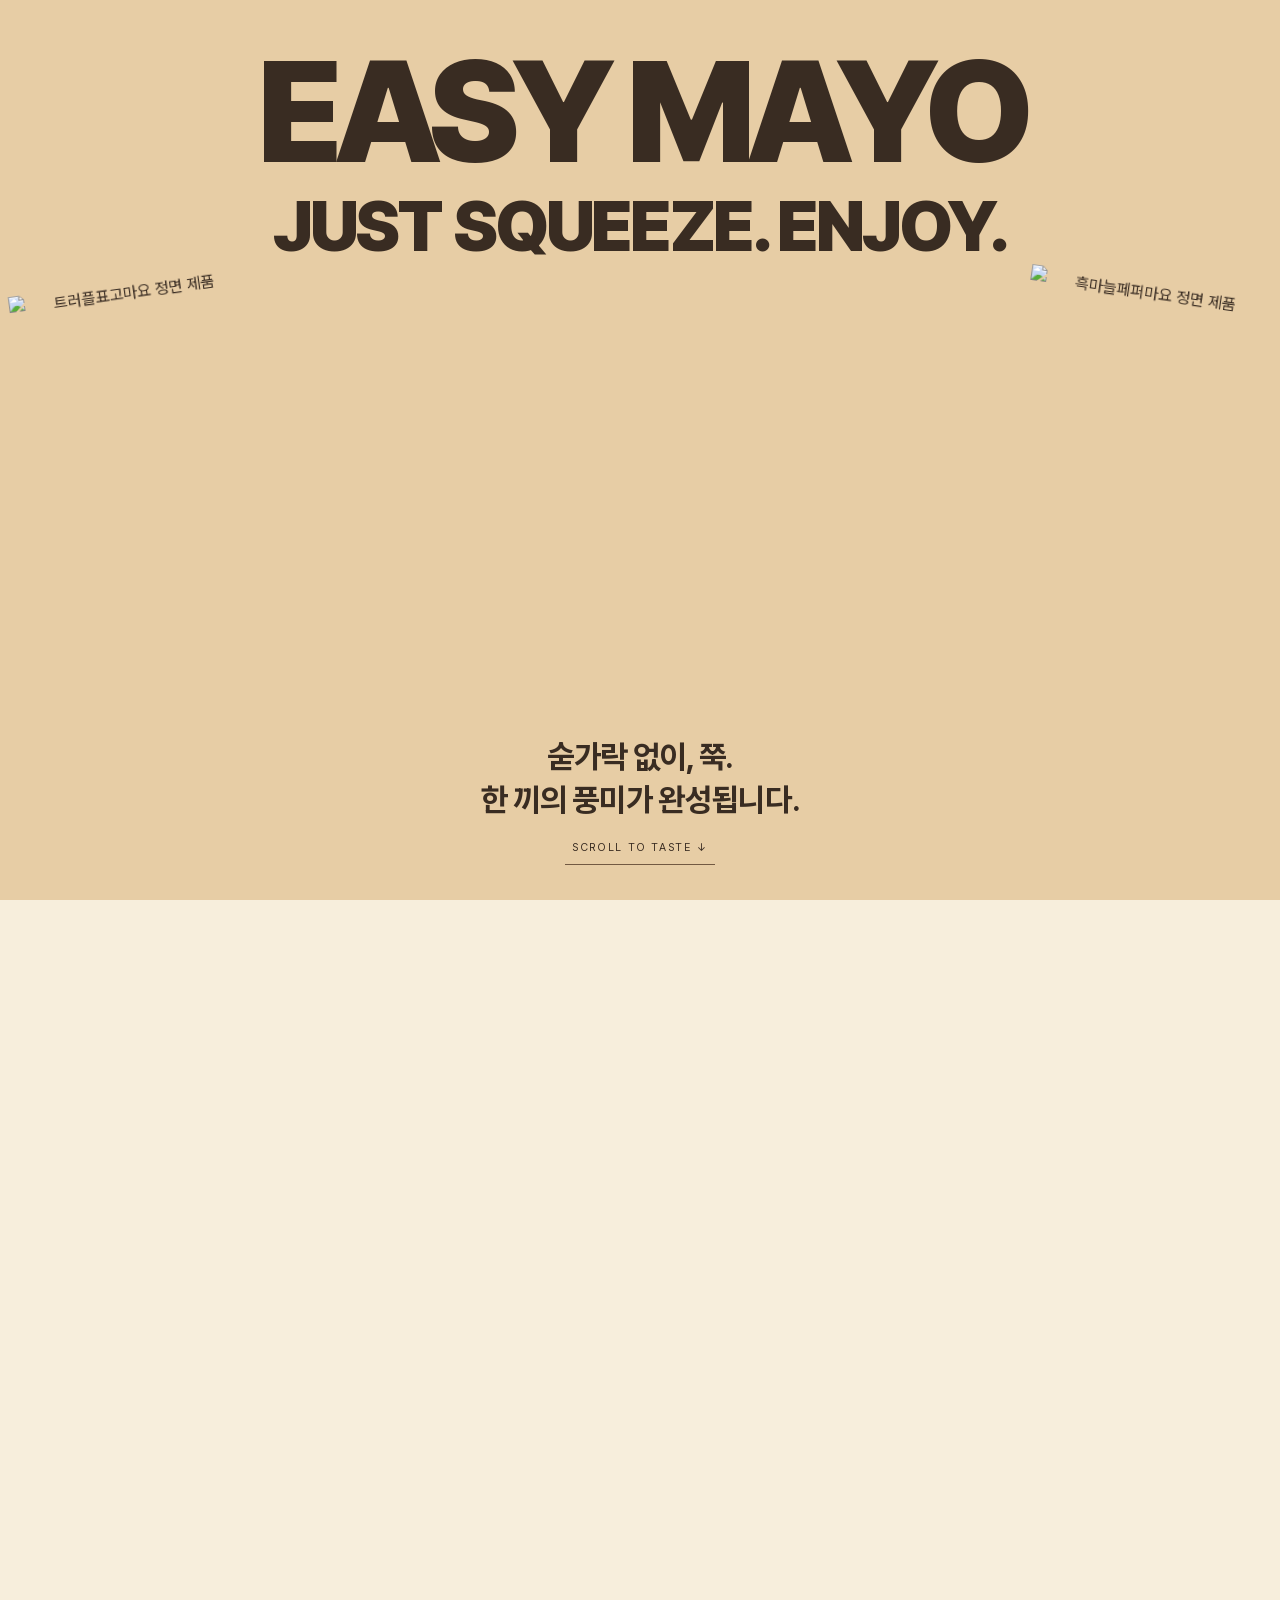
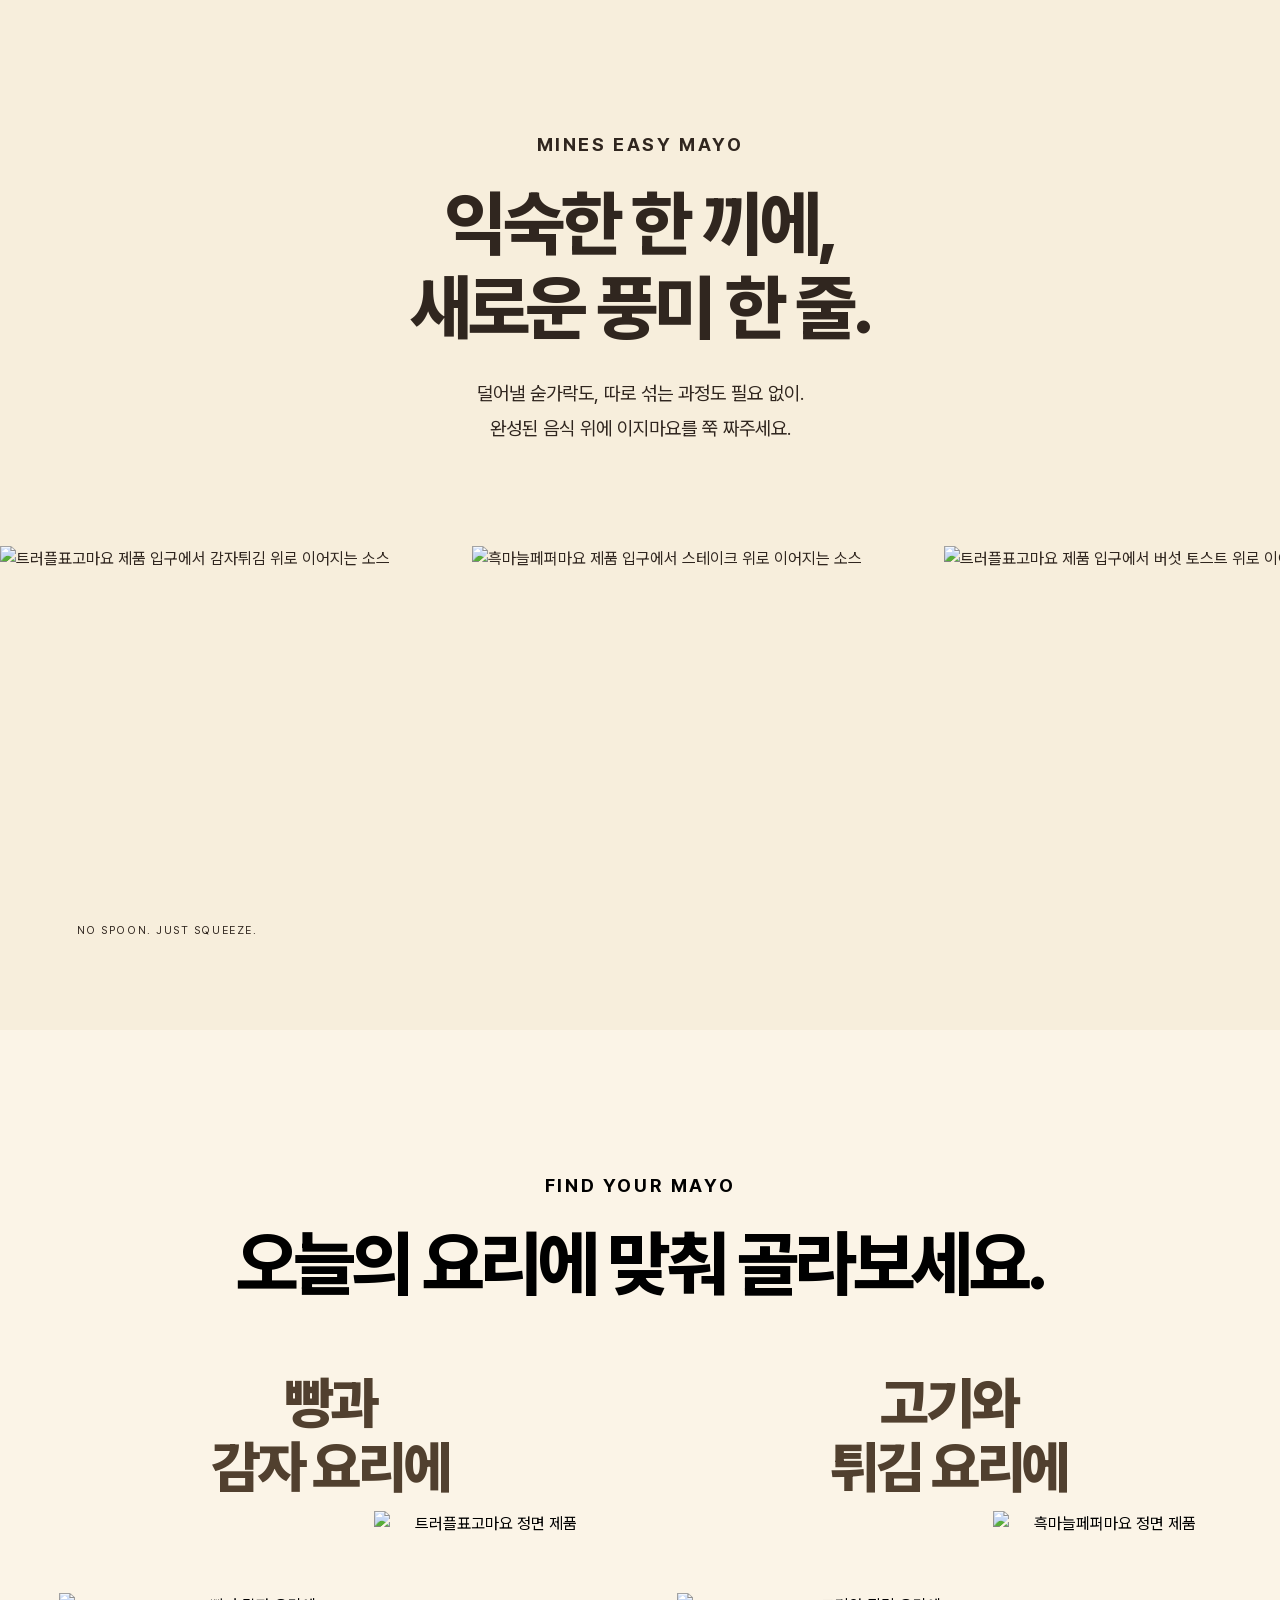
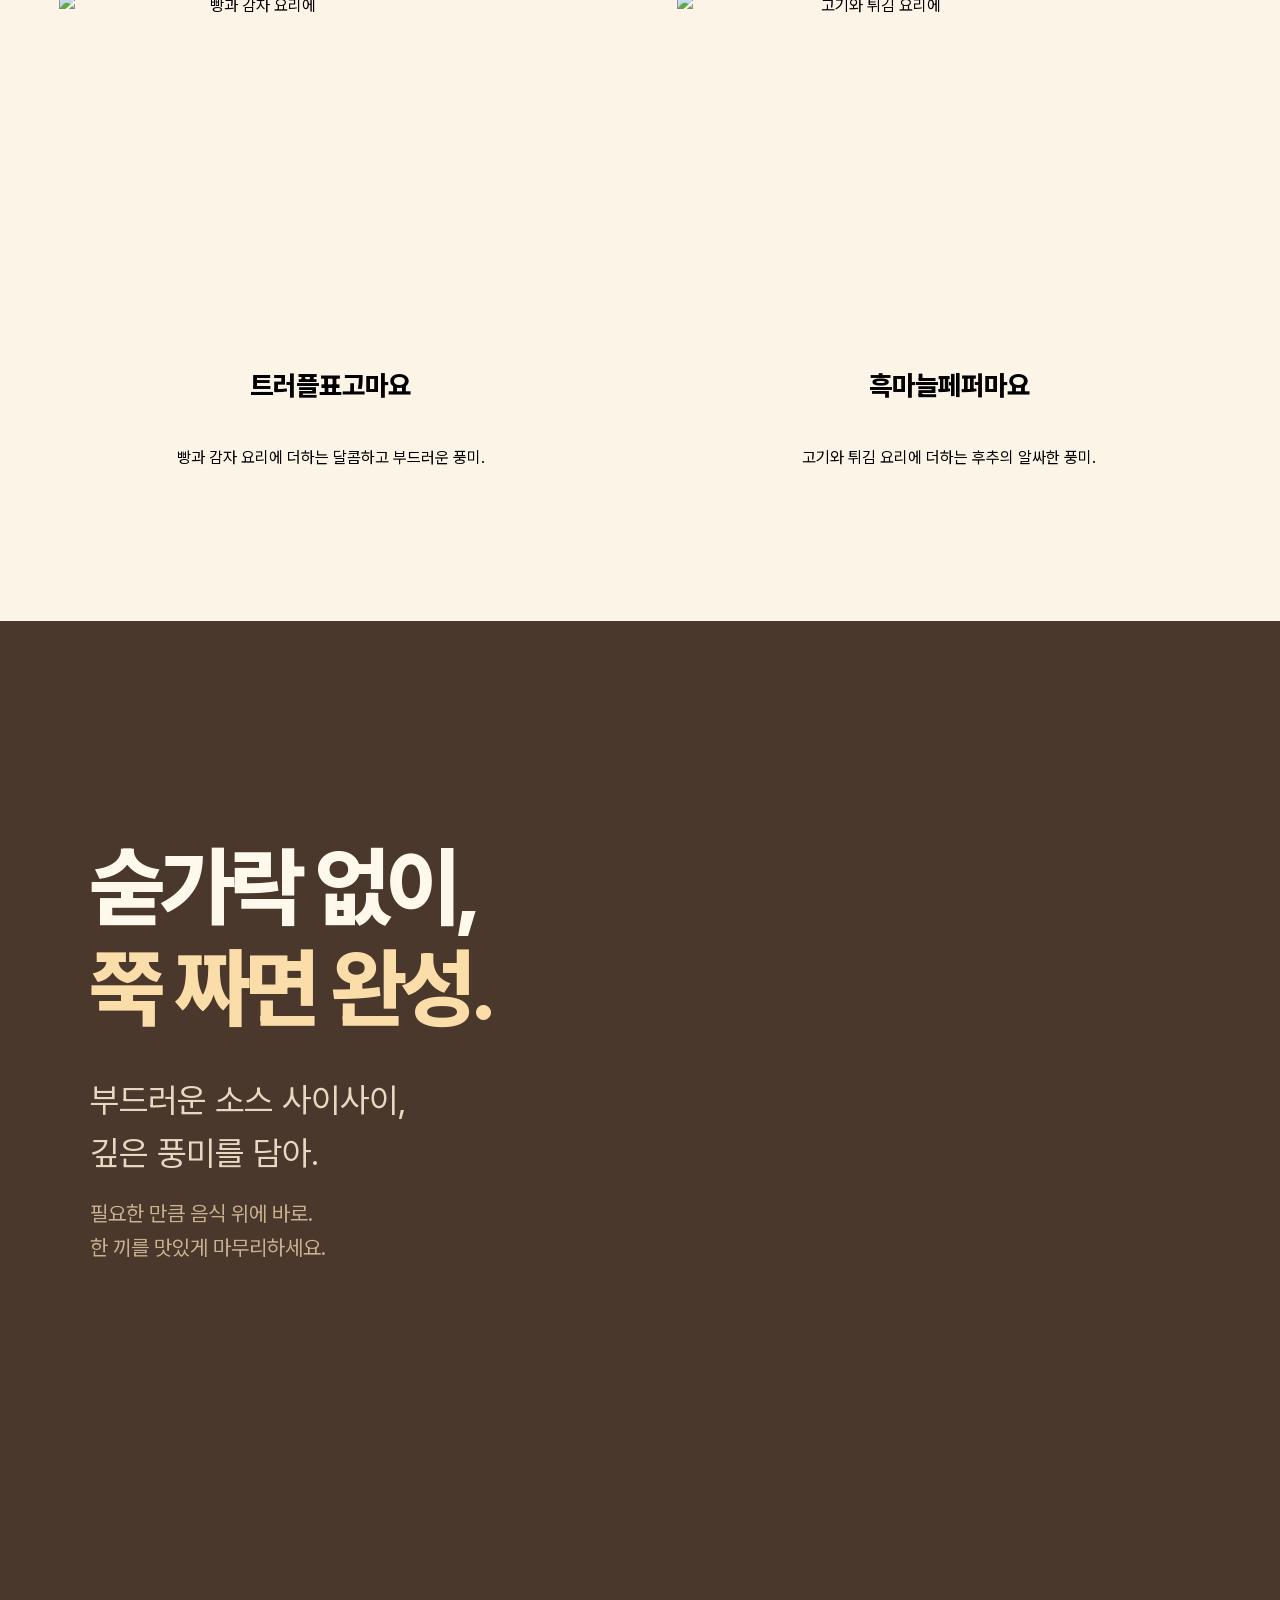
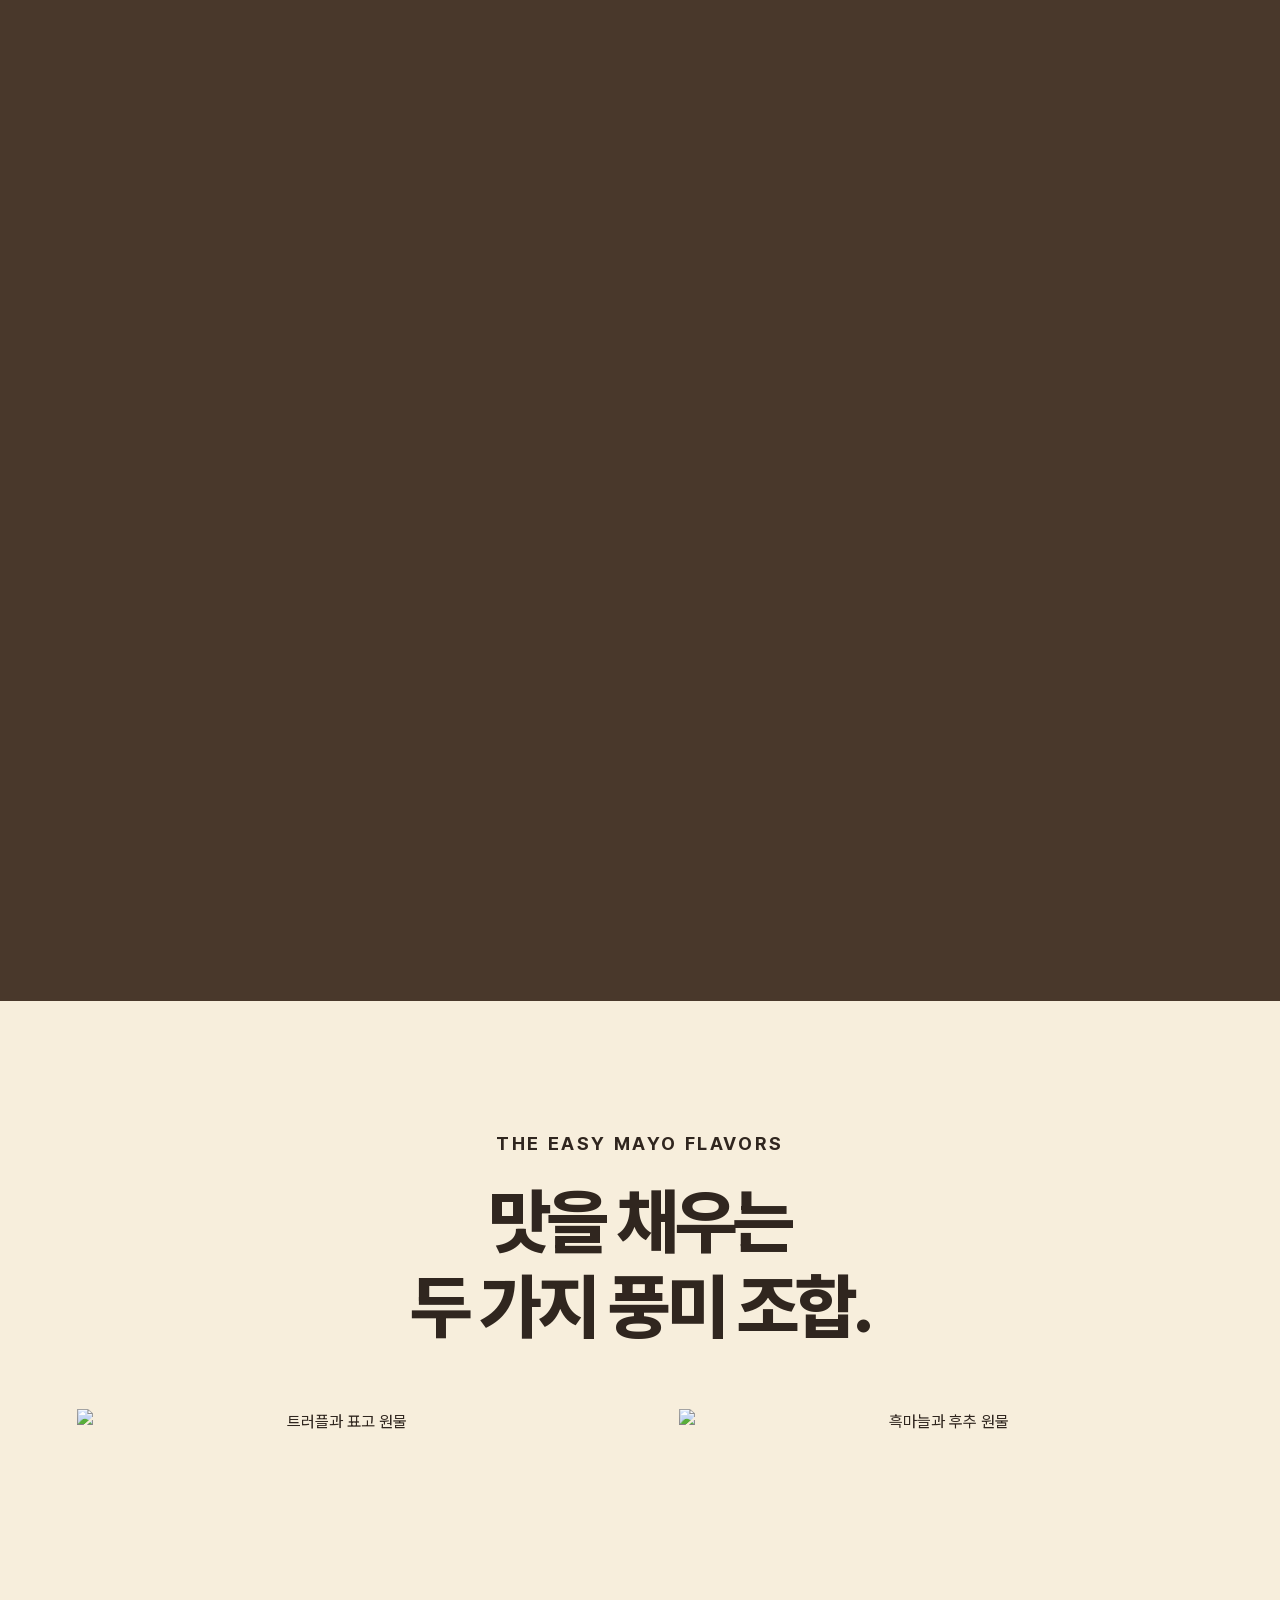
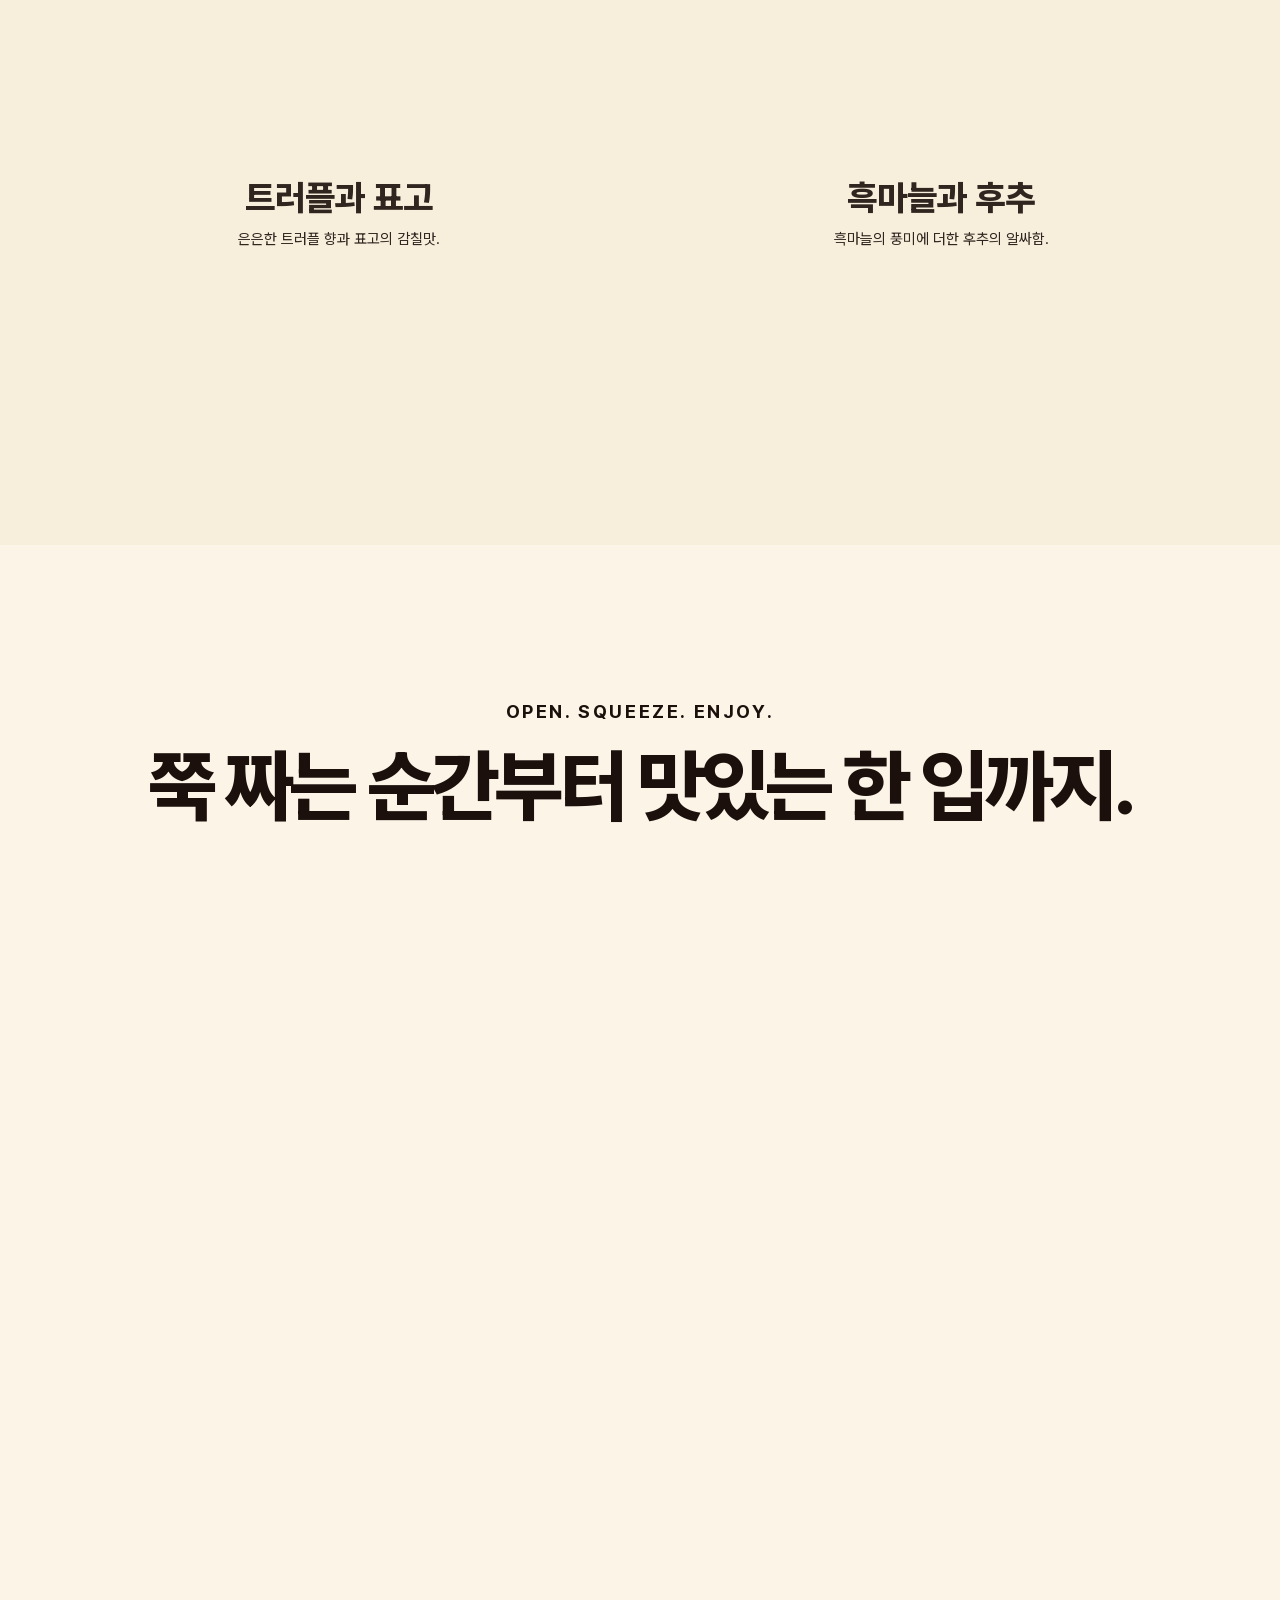
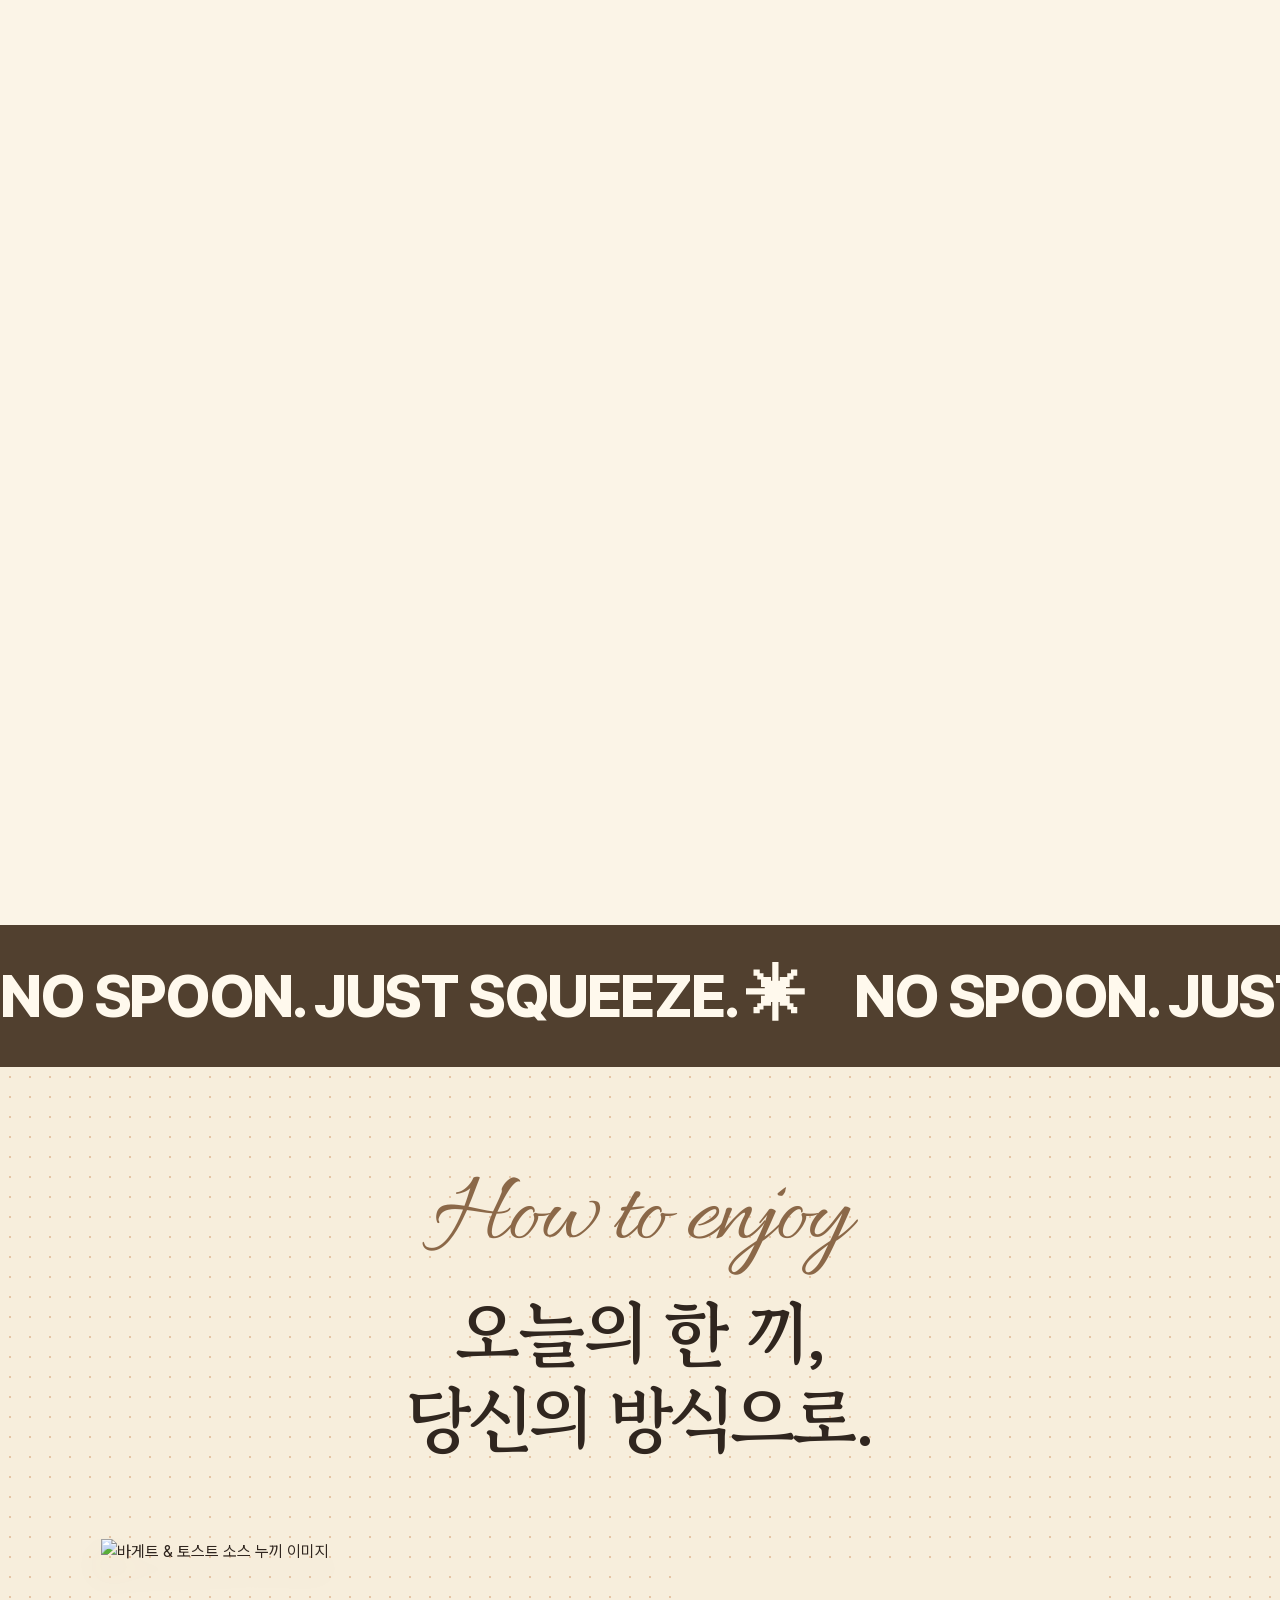
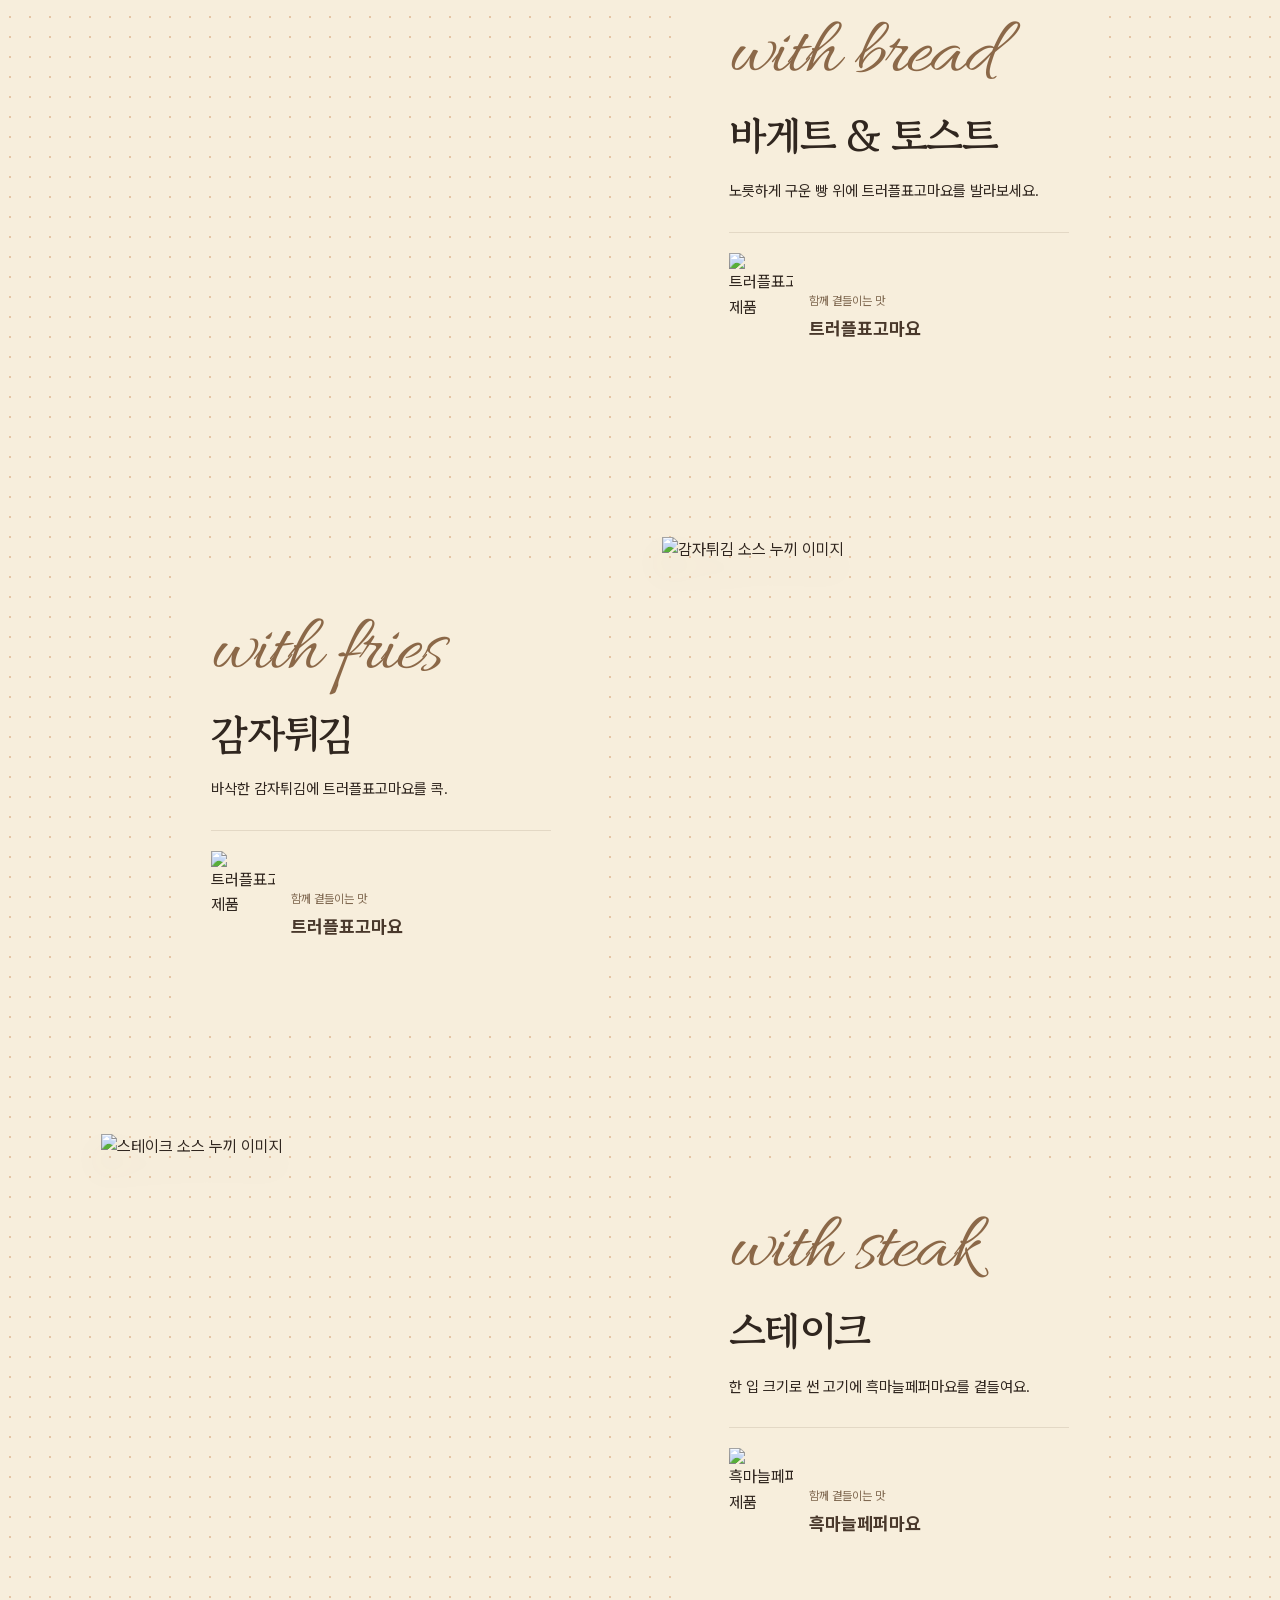
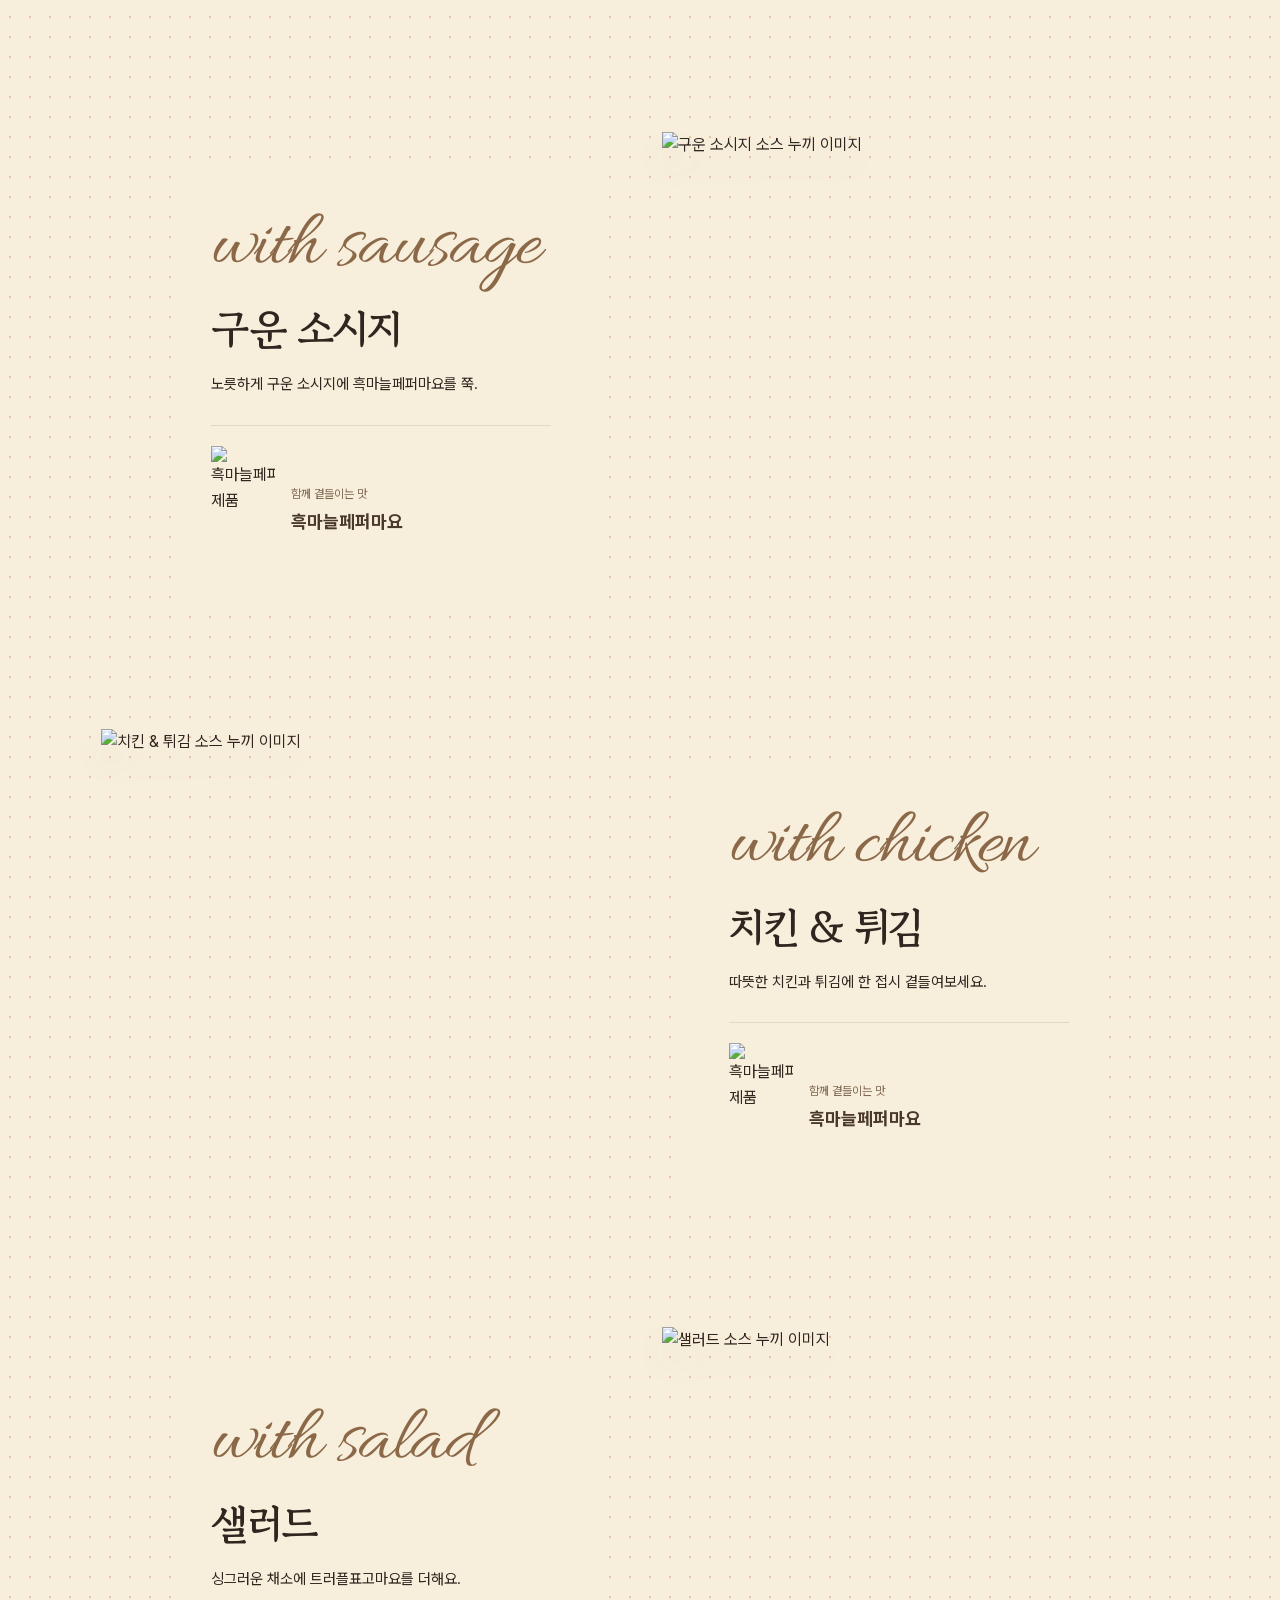
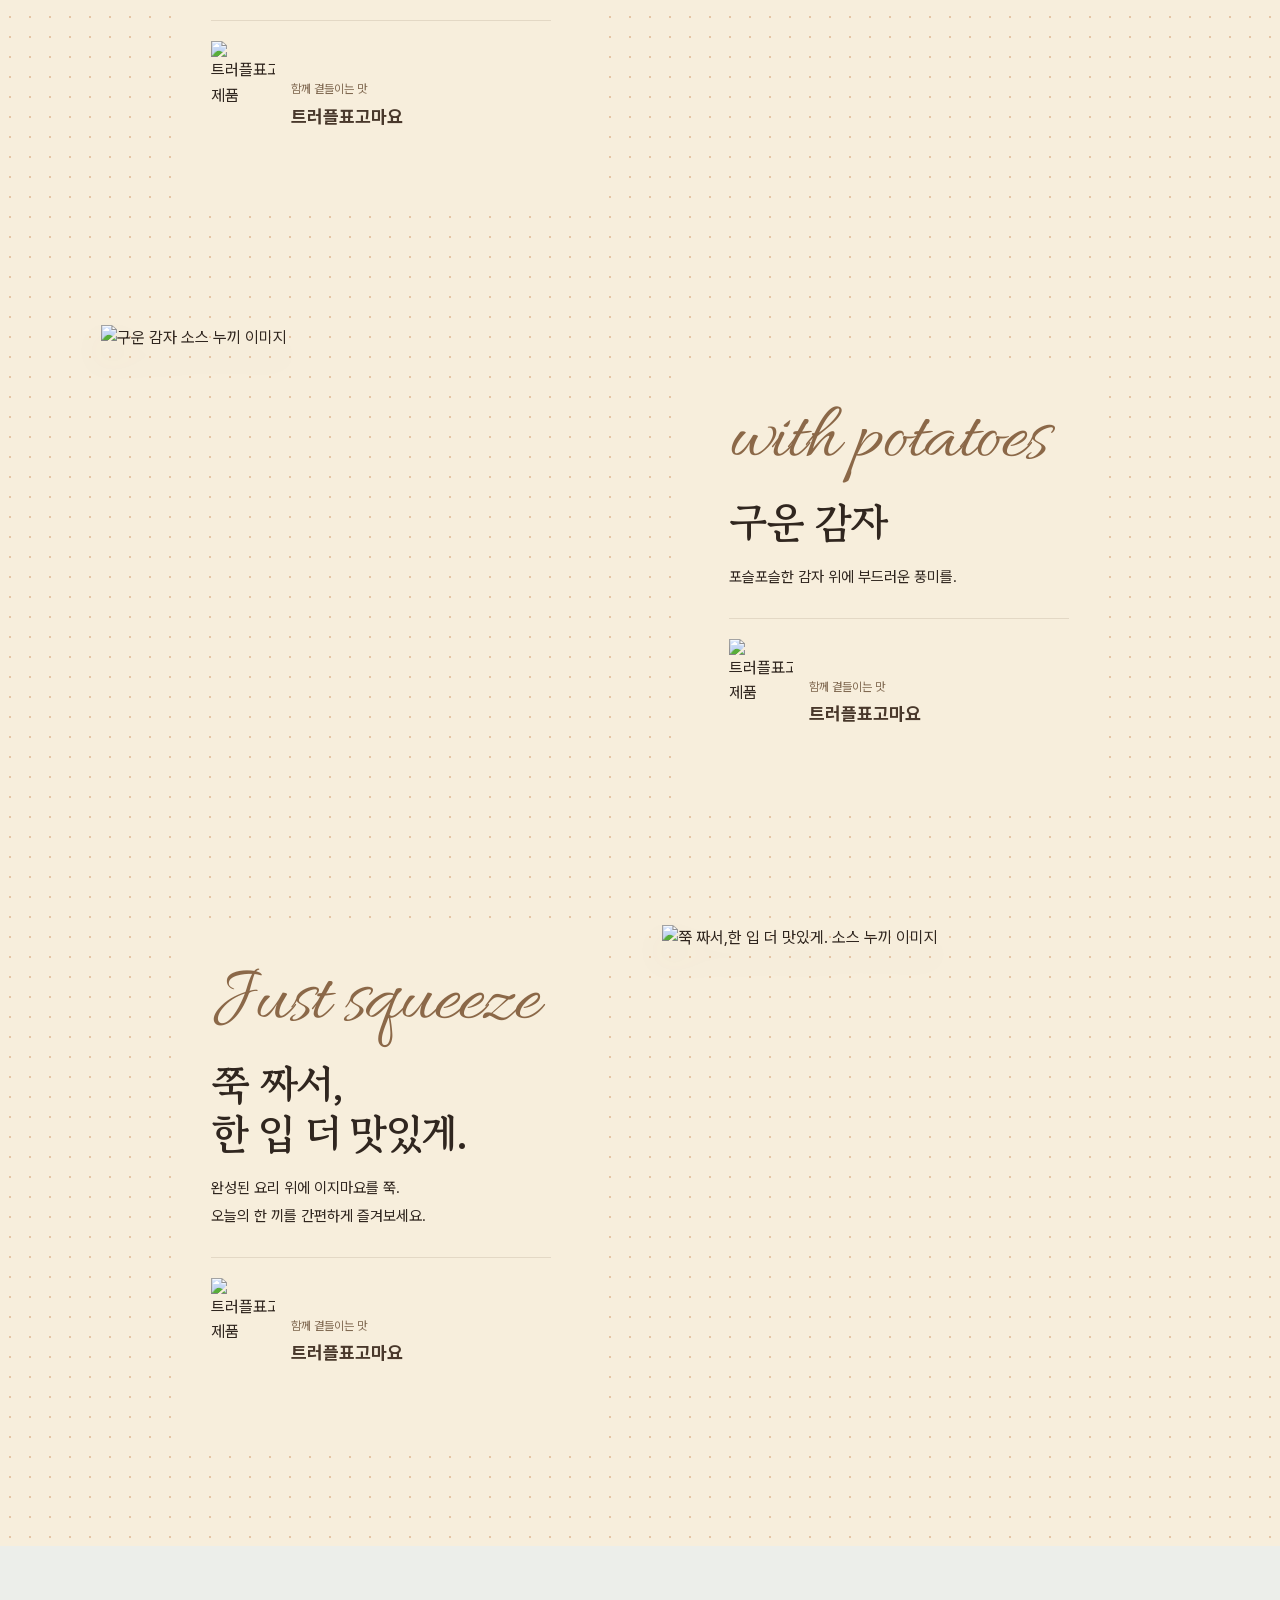
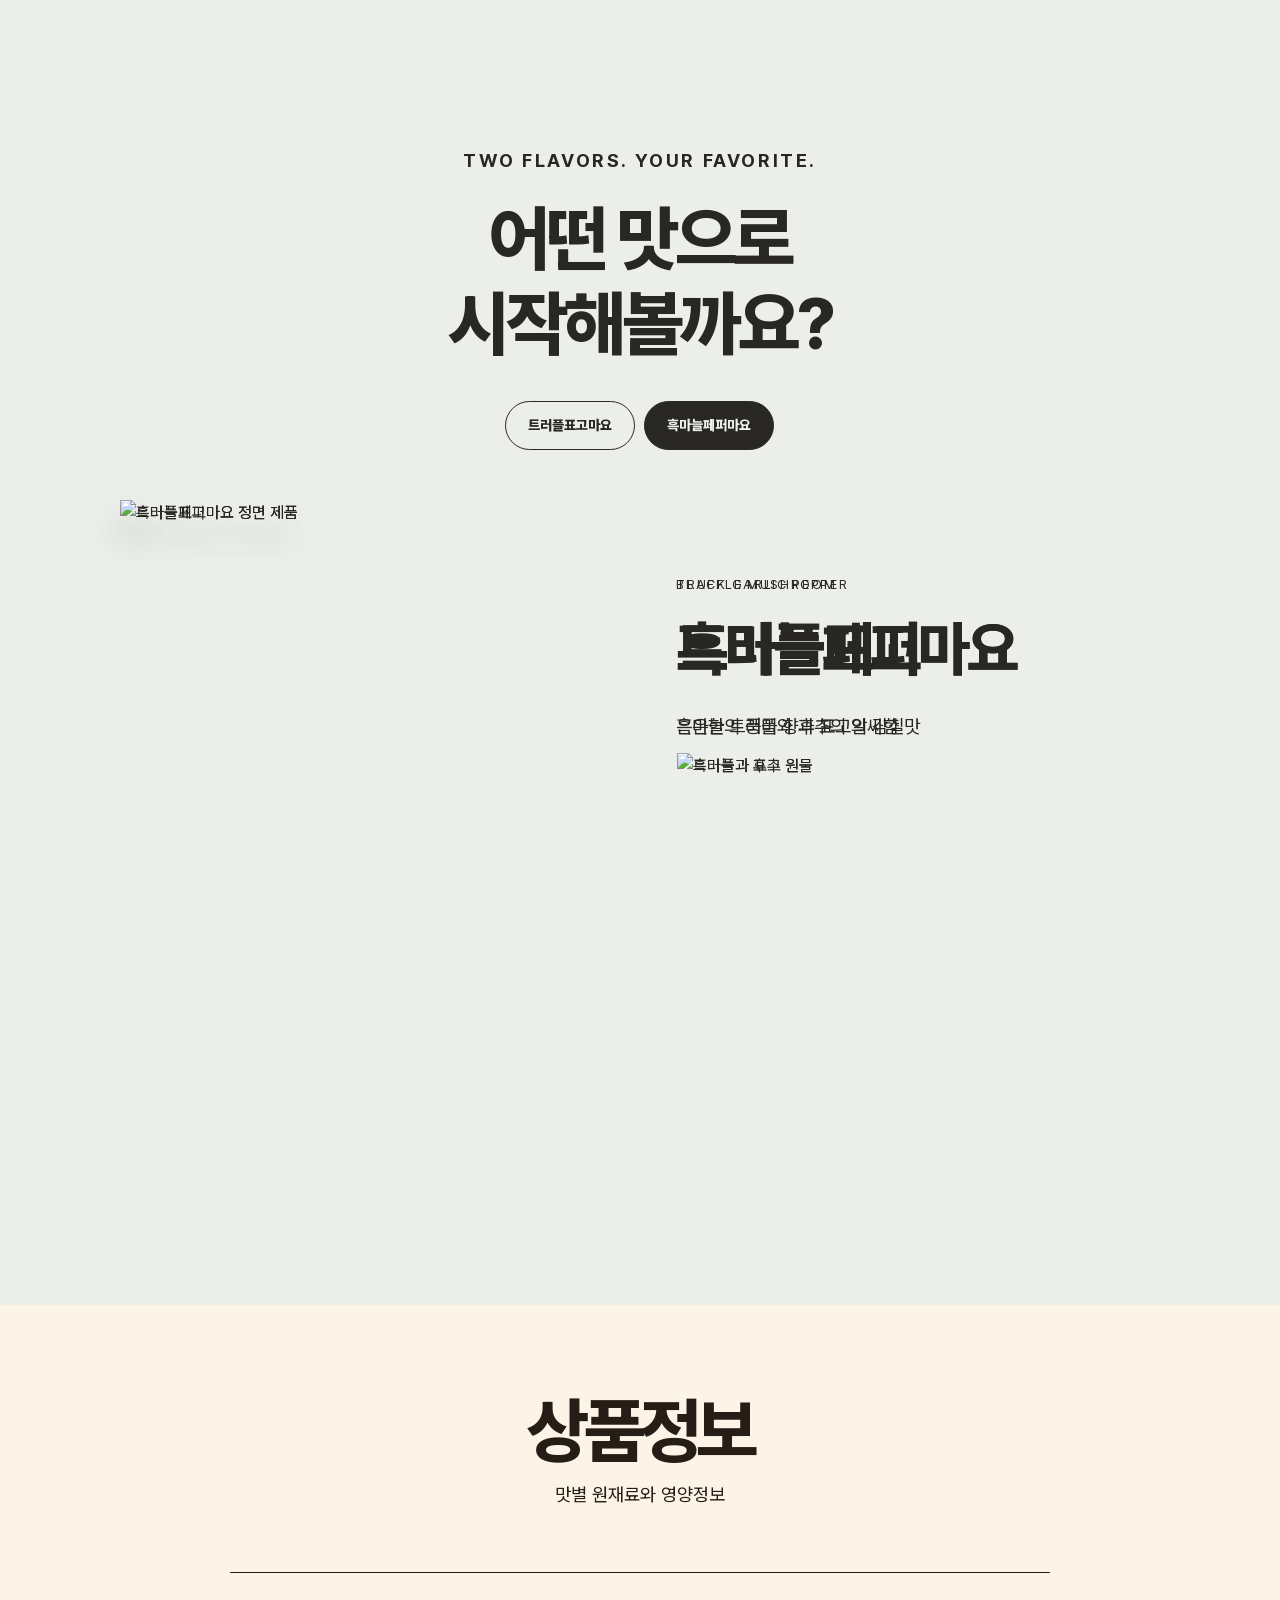
==== commit 95150221: "Improve mobile typography and sauce scroll reach" ====
--- a/index.html
+++ b/index.html
@@ -1,4 +1,4 @@
-<!doctype html><html lang="ko"><head><meta charset="utf-8"><meta name="viewport" content="width=device-width,initial-scale=1"><meta name="robots" content="noindex,nofollow"><title>이지마요 · 미리보기 0.5.4</title><style>body{margin:0}.preview-note{font:13px/1.8 sans-serif;padding:25px;text-align:center;background:#fff9df;color:#57402c}.preview-note a{color:inherit}</style><link rel="stylesheet" href="releases/0.5.4/easy-mayo.css"></head><body><main><div data-easy-mayo-version="0.5.4">
+<!doctype html><html lang="ko"><head><meta charset="utf-8"><meta name="viewport" content="width=device-width,initial-scale=1"><meta name="robots" content="noindex,nofollow"><title>이지마요 · 미리보기 0.5.5</title><style>body{margin:0}.preview-note{font:13px/1.8 sans-serif;padding:25px;text-align:center;background:#fff9df;color:#57402c}.preview-note a{color:inherit}</style><link rel="stylesheet" href="releases/0.5.5/easy-mayo.css"></head><body><main><div data-easy-mayo-version="0.5.5">
 	<section class="hero">
 		<div class="brandbar">
 			<br>
@@ -21,7 +21,7 @@
 
 		<h2 class="title">익숙한 한 끼에,<br>새로운 풍미 한 줄.</h2>
 
-		<p class="copy">덜어낼 숟가락도, 따로 섞는 과정도 필요 없이.<br>완성된 음식 위에 이지마요를 쭉 짜주세요.</p>
+		<p class="copy"><span class="em-mobile-line">덜어낼 숟가락도,</span> <span class="em-mobile-line">따로 섞는 과정도 필요 없이.</span><br><span class="em-mobile-line">완성된 음식 위에</span> <span class="em-mobile-line">이지마요를 쭉 짜주세요.</span></p>
 	</section>
 	<section aria-label="이지마요 연출 이미지 갤러리" class="gallery">
 		<div aria-label="가로 이미지 갤러리" class="gallery-track" tabindex="0">
@@ -52,7 +52,7 @@
   <div class="wrap">
     <header class="em-size-head">
       <p class="eyebrow" lang="en">FIND YOUR MAYO</p>
-      <h2 class="title" id="em-size-title">오늘의 요리에 맞춰 골라보세요.</h2>
+      <h2 class="title" id="em-size-title"><span class="em-mobile-line">오늘의 요리에 맞춰</span> <span class="em-mobile-line">골라보세요.</span></h2>
       <p class="em-size-swipe">옆으로 넘겨 두 가지 맛을 비교하세요 →</p>
     </header>
     <div class="em-size-grid" tabindex="0" role="region" aria-label="이지마요 두 가지 맛 비교">
@@ -62,7 +62,7 @@
 <img src="https://ecimg.cafe24img.com/pg3547b37711334091/nayoonk/web/upload/easy-mayo/easy-mayo-food-bread-v4-cf0b8dd8.png" loading="lazy" alt="빵과 감자 요리에" decoding="async"><img class="em-use-product" src="https://ecimg.cafe24img.com/pg3547b37711334091/nayoonk/web/upload/easy-mayo/easy-mayo-front-truffle-studio-v4-28d2054e.png" alt="트러플표고마요 정면 제품" loading="lazy" decoding="async">
 </div>
         <h4>트러플표고마요</h4>
-        <p>빵과 감자 요리에 더하는 달콤하고 부드러운 풍미.</p>
+        <p><span class="em-mobile-line">빵과 감자 요리에 더하는</span> <span class="em-mobile-line">달콤하고 부드러운 풍미.</span></p>
       </article>
       <article class="em-size-card">
         <h3>고기와<br>튀김 요리에</h3>
@@ -70,7 +70,7 @@
 <img src="https://ecimg.cafe24img.com/pg3547b37711334091/nayoonk/web/upload/easy-mayo/easy-mayo-food-steak-v4-d82a0d2f.png" loading="lazy" alt="고기와 튀김 요리에" decoding="async"><img class="em-use-product" src="https://ecimg.cafe24img.com/pg3547b37711334091/nayoonk/web/upload/easy-mayo/easy-mayo-front-pepper-studio-v4-d5b9299a.png" alt="흑마늘페퍼마요 정면 제품" loading="lazy" decoding="async">
 </div>
         <h4>흑마늘페퍼마요</h4>
-        <p>고기와 튀김 요리에 더하는 후추의 알싸한 풍미.</p>
+        <p><span class="em-mobile-line">고기와 튀김 요리에 더하는</span> <span class="em-mobile-line">후추의 알싸한 풍미.</span></p>
       </article>
       </div>
   </div>
@@ -97,14 +97,14 @@
 
 				<h3>트러플과 표고</h3>
 
-				<p>은은한 트러플 향과 표고의 감칠맛.</p>
+				<p><span class="em-mobile-line">은은한 트러플 향과</span> <span class="em-mobile-line">표고의 감칠맛.</span></p>
 			</article>
 			<article class="ingredient">
 				<div class="em-ingredient-cutout"><img src="https://ecimg.cafe24img.com/pg3547b37711334091/nayoonk/web/upload/easy-mayo/easy-mayo-ingredients-pepper-v4-63ca94c3.png" alt="흑마늘과 후추 원물" class="fr-fic fr-dii" decoding="async" loading="lazy"></div>
 
 				<h3>흑마늘과 후추</h3>
 
-				<p>흑마늘의 풍미에 더한 후추의 알싸함.</p>
+				<p><span class="em-mobile-line">흑마늘의 풍미에 더한</span> <span class="em-mobile-line">후추의 알싸함.</span></p>
 			</article>
 		</div>
 	</section>
@@ -168,7 +168,7 @@
 
 						<h3>바게트 &amp; 토스트</h3>
 
-						<p class="copy">노릇하게 구운 빵 위에 트러플표고마요를 발라보세요.</p>
+						<p class="copy"><span class="em-mobile-line">노릇하게 구운 빵 위에</span> <span class="em-mobile-line">트러플표고마요를 발라보세요.</span></p>
 					<div class="em-recipe-pairing">
 <img src="https://ecimg.cafe24img.com/pg3547b37711334091/nayoonk/web/upload/easy-mayo/easy-mayo-front-truffle-studio-v4-28d2054e.png" alt="트러플표고마요 제품" loading="lazy" decoding="async"><p><span>함께 곁들이는 맛</span><strong>트러플표고마요</strong></p>
 </div>
@@ -182,7 +182,7 @@
 
 						<h3>감자튀김</h3>
 
-						<p class="copy">바삭한 감자튀김에 트러플표고마요를 콕.</p>
+						<p class="copy"><span class="em-mobile-line">바삭한 감자튀김에</span> <span class="em-mobile-line">트러플표고마요를 콕.</span></p>
 					<div class="em-recipe-pairing">
 <img src="https://ecimg.cafe24img.com/pg3547b37711334091/nayoonk/web/upload/easy-mayo/easy-mayo-front-truffle-studio-v4-28d2054e.png" alt="트러플표고마요 제품" loading="lazy" decoding="async"><p><span>함께 곁들이는 맛</span><strong>트러플표고마요</strong></p>
 </div>
@@ -196,7 +196,7 @@
 
 						<h3>스테이크</h3>
 
-						<p class="copy">한 입 크기로 썬 고기에 흑마늘페퍼마요를 곁들여요.</p>
+						<p class="copy"><span class="em-mobile-line">한 입 크기로 썬 고기에</span> <span class="em-mobile-line">흑마늘페퍼마요를 곁들여요.</span></p>
 					<div class="em-recipe-pairing">
 <img src="https://ecimg.cafe24img.com/pg3547b37711334091/nayoonk/web/upload/easy-mayo/easy-mayo-front-pepper-studio-v4-d5b9299a.png" alt="흑마늘페퍼마요 제품" loading="lazy" decoding="async"><p><span>함께 곁들이는 맛</span><strong>흑마늘페퍼마요</strong></p>
 </div>
@@ -210,7 +210,7 @@
 
 						<h3>구운 소시지</h3>
 
-						<p class="copy">노릇하게 구운 소시지에 흑마늘페퍼마요를 쭉.</p>
+						<p class="copy"><span class="em-mobile-line">노릇하게 구운 소시지에</span> <span class="em-mobile-line">흑마늘페퍼마요를 쭉.</span></p>
 					<div class="em-recipe-pairing">
 <img src="https://ecimg.cafe24img.com/pg3547b37711334091/nayoonk/web/upload/easy-mayo/easy-mayo-front-pepper-studio-v4-d5b9299a.png" alt="흑마늘페퍼마요 제품" loading="lazy" decoding="async"><p><span>함께 곁들이는 맛</span><strong>흑마늘페퍼마요</strong></p>
 </div>
@@ -224,7 +224,7 @@
 
 						<h3>치킨 &amp; 튀김</h3>
 
-						<p class="copy">따뜻한 치킨과 튀김에 한 접시 곁들여보세요.</p>
+						<p class="copy"><span class="em-mobile-line">따뜻한 치킨과 튀김에</span> <span class="em-mobile-line">한 접시 곁들여보세요.</span></p>
 					<div class="em-recipe-pairing">
 <img src="https://ecimg.cafe24img.com/pg3547b37711334091/nayoonk/web/upload/easy-mayo/easy-mayo-front-pepper-studio-v4-d5b9299a.png" alt="흑마늘페퍼마요 제품" loading="lazy" decoding="async"><p><span>함께 곁들이는 맛</span><strong>흑마늘페퍼마요</strong></p>
 </div>
@@ -238,7 +238,7 @@
 
 						<h3>샐러드</h3>
 
-						<p class="copy">싱그러운 채소에 트러플표고마요를 더해요.</p>
+						<p class="copy"><span class="em-mobile-line">싱그러운 채소에</span> <span class="em-mobile-line">트러플표고마요를 더해요.</span></p>
 					<div class="em-recipe-pairing">
 <img src="https://ecimg.cafe24img.com/pg3547b37711334091/nayoonk/web/upload/easy-mayo/easy-mayo-front-truffle-studio-v4-28d2054e.png" alt="트러플표고마요 제품" loading="lazy" decoding="async"><p><span>함께 곁들이는 맛</span><strong>트러플표고마요</strong></p>
 </div>
@@ -252,7 +252,7 @@
 
 						<h3>구운 감자</h3>
 
-						<p class="copy">포슬포슬한 감자 위에 부드러운 풍미를.</p>
+						<p class="copy"><span class="em-mobile-line">포슬포슬한 감자 위에</span> <span class="em-mobile-line">부드러운 풍미를.</span></p>
 					<div class="em-recipe-pairing">
 <img src="https://ecimg.cafe24img.com/pg3547b37711334091/nayoonk/web/upload/easy-mayo/easy-mayo-front-truffle-studio-v4-28d2054e.png" alt="트러플표고마요 제품" loading="lazy" decoding="async"><p><span>함께 곁들이는 맛</span><strong>트러플표고마요</strong></p>
 </div>
@@ -263,7 +263,7 @@
                     <div class="recipe-card">
                         <p class="em-recipe-script" lang="en">Just squeeze</p>
                         <h3>쭉 짜서,<br>한 입 더 맛있게.</h3>
-                        <p class="copy">완성된 요리 위에 이지마요를 쭉.<br>오늘의 한 끼를 간편하게 즐겨보세요.</p>
+                        <p class="copy"><span class="em-mobile-line">완성된 요리 위에</span> <span class="em-mobile-line">이지마요를 쭉.</span><br><span class="em-mobile-line">오늘의 한 끼를</span> <span class="em-mobile-line">간편하게 즐겨보세요.</span></p>
                     <div class="em-recipe-pairing">
 <img src="https://ecimg.cafe24img.com/pg3547b37711334091/nayoonk/web/upload/easy-mayo/easy-mayo-front-truffle-studio-v4-28d2054e.png" alt="트러플표고마요 제품" loading="lazy" decoding="async"><p><span>함께 곁들이는 맛</span><strong>트러플표고마요</strong></p>
 </div>
@@ -297,7 +297,7 @@
 
 						<h3>트러플표고마요</h3>
 
-						<p class="copy">은은한 트러플 향과 표고의 감칠맛</p>
+						<p class="copy"><span class="em-mobile-line">은은한 트러플 향과</span> <span class="em-mobile-line">표고의 감칠맛</span></p>
 
 						</div>
                         <div class="em-asset em-flavor-garnish" data-image-slot="flavor-pistachio"><img src="https://ecimg.cafe24img.com/pg3547b37711334091/nayoonk/web/upload/easy-mayo/easy-mayo-ingredients-truffle-v4-052d5c88.png" alt="트러플과 표고 원물" class="fr-fic fr-dii" decoding="async" loading="lazy"></div>
@@ -314,7 +314,7 @@
 
 						<h3>흑마늘페퍼마요</h3>
 
-						<p class="copy">흑마늘의 풍미와 후추의 알싸함</p>
+						<p class="copy"><span class="em-mobile-line">흑마늘의 풍미와</span> <span class="em-mobile-line">후추의 알싸함</span></p>
 
 						</div>
                         <div class="em-asset em-flavor-garnish" data-image-slot="flavor-cheese"><img src="https://ecimg.cafe24img.com/pg3547b37711334091/nayoonk/web/upload/easy-mayo/easy-mayo-ingredients-pepper-v4-63ca94c3.png" alt="흑마늘과 후추 원물" class="fr-fic fr-dii" decoding="async" loading="lazy"></div>
@@ -632,4 +632,4 @@
 
 
 
-</main><footer class="preview-note">이지마요 0.5.4 · 소스 입구·실제 색감·고해상도 누끼 수정 미리보기</footer><script src="releases/0.5.4/easy-mayo.js"></script></body></html>+</main><footer class="preview-note">이지마요 0.5.5 · 모바일 문구·줄바꿈·소스 스크롤 개선 미리보기</footer><script src="releases/0.5.5/easy-mayo.js"></script></body></html>
--- a/releases/0.5.5/easy-mayo.css
+++ b/releases/0.5.5/easy-mayo.css
@@ -0,0 +1,1091 @@
+@import url("https://fonts.googleapis.com/css2?family=Caveat:wght@700&family=Jua&display=swap");
+@font-face { font-family:"Allura"; src:url("fonts/allura-full.woff2") format("woff2"); font-weight:400; font-display:swap }
+@font-face { font-family:"Gowun Batang"; src:url("fonts/gowunbatang-bold-full.woff2") format("woff2"); font-weight:700; font-display:swap }
+@font-face { font-family: "Easy Mayo Pretendard 0.5.5"; src: url("fonts/pretendard-variable.woff2") format("woff2"); font-style: normal; font-weight: 100 900; font-display: swap; }
+/* Only the marked description extends beyond the shop's content column. */
+:is(#em-v3,[data-easy-mayo-version])[data-easy-mayo-version="0.5.5"] {
+  display: block;
+  box-sizing: border-box;
+  max-width: none;
+  min-width: 0;
+  margin-left: var(--em-viewport-offset, 0px);
+  margin-right: 0;
+}
+:is(#em-v3,[data-easy-mayo-version])[data-easy-mayo-version="0.5.5"]{--orange:#E7CDA5;--cream:#FFF9ED;--em-yellow-bg:#F7EEDC;--ink:#2c1a11;--red:#51402F;color:var(--ink);background:var(--em-yellow-bg);font-family:"Easy Mayo Pretendard 0.5.5",-apple-system,BlinkMacSystemFont,'Segoe UI',sans-serif;line-height:1.6;word-break:keep-all;position:relative;isolation:isolate;width:var(--em-viewport-width,100%);overflow:clip;container:em-detail / inline-size}
+:is(#em-v3,[data-easy-mayo-version])[data-easy-mayo-version="0.5.5"] *{box-sizing:border-box}:is(#em-v3,[data-easy-mayo-version])[data-easy-mayo-version="0.5.5"] h1,:is(#em-v3,[data-easy-mayo-version])[data-easy-mayo-version="0.5.5"] h2,:is(#em-v3,[data-easy-mayo-version])[data-easy-mayo-version="0.5.5"] h3,:is(#em-v3,[data-easy-mayo-version])[data-easy-mayo-version="0.5.5"] p,:is(#em-v3,[data-easy-mayo-version])[data-easy-mayo-version="0.5.5"] figure{margin:0}:is(#em-v3,[data-easy-mayo-version])[data-easy-mayo-version="0.5.5"] button,:is(#em-v3,[data-easy-mayo-version])[data-easy-mayo-version="0.5.5"] a{font:inherit;color:inherit}:is(#em-v3,[data-easy-mayo-version])[data-easy-mayo-version="0.5.5"] button{cursor:pointer}:is(#em-v3,[data-easy-mayo-version])[data-easy-mayo-version="0.5.5"] a{text-decoration:none}:is(#em-v3,[data-easy-mayo-version])[data-easy-mayo-version="0.5.5"] button:focus-visible,:is(#em-v3,[data-easy-mayo-version])[data-easy-mayo-version="0.5.5"] a:focus-visible,:is(#em-v3,[data-easy-mayo-version])[data-easy-mayo-version="0.5.5"] summary:focus-visible{outline:3px solid #111;outline-offset:5px}
+:is(#em-v3,[data-easy-mayo-version])[data-easy-mayo-version="0.5.5"] .photo{width:100%;display:block;position:relative}
+:is(#em-v3,[data-easy-mayo-version])[data-easy-mayo-version="0.5.5"] .photo>img{position:absolute;inset:0;display:block;width:100%;height:100%;max-width:none;margin:0;border:0;object-fit:contain}
+:is(#em-v3,[data-easy-mayo-version])[data-easy-mayo-version="0.5.5"] .gallery-card .photo>img,:is(#em-v3,[data-easy-mayo-version])[data-easy-mayo-version="0.5.5"] .process-grid .photo>img,:is(#em-v3,[data-easy-mayo-version])[data-easy-mayo-version="0.5.5"] .recipe>.photo>img{object-fit:cover}
+:is(#em-v3,[data-easy-mayo-version])[data-easy-mayo-version="0.5.5"] .texture-photo .photo>img{object-position:center bottom}
+:is(#em-v3,[data-easy-mayo-version])[data-easy-mayo-version="0.5.5"] .wrap{width:min(1180px,88%);margin:auto}:is(#em-v3,[data-easy-mayo-version])[data-easy-mayo-version="0.5.5"] .eyebrow{font-size:clamp(18px,1.45cqw,22px);font-weight:700;letter-spacing:.14em;margin-bottom:22px}:is(#em-v3,[data-easy-mayo-version])[data-easy-mayo-version="0.5.5"] .title{font-size:clamp(30px,5.6vw,75px);font-weight:800;line-height:1.18;letter-spacing:-.055em}:is(#em-v3,[data-easy-mayo-version])[data-easy-mayo-version="0.5.5"] .copy{font-size:clamp(15px,1.5vw,19px);line-height:1.85;margin-top:24px}:is(#em-v3,[data-easy-mayo-version])[data-easy-mayo-version="0.5.5"] .center{text-align:center}:is(#em-v3,[data-easy-mayo-version])[data-easy-mayo-version="0.5.5"] .pad{padding:110px 0}
+:is(#em-v3,[data-easy-mayo-version])[data-easy-mayo-version="0.5.5"] .hero{background:var(--orange);min-height:850px;height:110vh;max-height:1200px;position:relative;display:grid;place-items:center;text-align:center;color:#FFF9ED}
+:is(#em-v3,[data-easy-mayo-version])[data-easy-mayo-version="0.5.5"] .brandbar{position:absolute;top:24px;left:5%;right:5%;display:flex;justify-content:space-between;font-size:11px;letter-spacing:.14em;z-index:3}:is(#em-v3,[data-easy-mayo-version])[data-easy-mayo-version="0.5.5"] .brandbar b{font-size:24px;letter-spacing:-.06em}
+:is(#em-v3,[data-easy-mayo-version])[data-easy-mayo-version="0.5.5"] .hero-type{position:absolute;top:14%;left:0;width:100%;font-size:clamp(76px,16vw,230px);line-height:.85;letter-spacing:-.075em;font-weight:900}:is(#em-v3,[data-easy-mayo-version])[data-easy-mayo-version="0.5.5"] .hero-type span{display:block;font-size:.49em;letter-spacing:-.045em;margin-top:.35em}
+:is(#em-v3,[data-easy-mayo-version])[data-easy-mayo-version="0.5.5"] .hero-art{position:absolute;top:30%;width:clamp(210px,30vw,370px);transform:translateY(var(--hy,0px)) rotate(var(--hr,-7deg));will-change:transform}
+:is(#em-v3,[data-easy-mayo-version])[data-easy-mayo-version="0.5.5"] .hero-caption{position:absolute;bottom:5%;left:5%;right:5%}:is(#em-v3,[data-easy-mayo-version])[data-easy-mayo-version="0.5.5"] .hero-caption h1{font-size:clamp(21px,2.7vw,36px);font-weight:700;line-height:1.4;letter-spacing:-.04em}:is(#em-v3,[data-easy-mayo-version])[data-easy-mayo-version="0.5.5"] .hero-caption a{display:inline-block;margin-top:18px;font-size:11px;letter-spacing:.15em;border-bottom:1px solid;padding:7px}
+:is(#em-v3,[data-easy-mayo-version])[data-easy-mayo-version="0.5.5"] .intro{padding:110px 20px 65px}:is(#em-v3,[data-easy-mayo-version])[data-easy-mayo-version="0.5.5"] .intro .copy{max-width:540px;margin:25px auto 0}:is(#em-v3,[data-easy-mayo-version])[data-easy-mayo-version="0.5.5"] .flavor-links{display:flex;gap:10px;justify-content:center;flex-wrap:wrap;margin-top:35px}:is(#em-v3,[data-easy-mayo-version])[data-easy-mayo-version="0.5.5"] .flavor-links a{border:1px solid #2c1a1155;border-radius:999px;padding:9px 22px;font-size:12px}
+:is(#em-v3,[data-easy-mayo-version])[data-easy-mayo-version="0.5.5"] .gallery{padding:10px 0 90px}
+:is(#em-v3,[data-easy-mayo-version])[data-easy-mayo-version="0.5.5"] .gallery-track{--gallery-gap:clamp(12px,2vw,24px);overflow:hidden;scrollbar-width:none;padding:25px 0}
+:is(#em-v3,[data-easy-mayo-version])[data-easy-mayo-version="0.5.5"] .gallery-track::-webkit-scrollbar{display:none}
+:is(#em-v3,[data-easy-mayo-version])[data-easy-mayo-version="0.5.5"] .gallery-belt{display:flex;width:max-content}
+:is(#em-v3,[data-easy-mayo-version])[data-easy-mayo-version="0.5.5"].enhanced .gallery-belt{animation:kazak-3-0-2-gallery-loop 64s linear infinite}
+:is(#em-v3,[data-easy-mayo-version])[data-easy-mayo-version="0.5.5"] .gallery-group{display:flex;align-items:stretch;flex:none;gap:var(--gallery-gap);padding-right:var(--gallery-gap)}
+:is(#em-v3,[data-easy-mayo-version])[data-easy-mayo-version="0.5.5"] .gallery-card{flex:none;width:max(220px,35vw)}
+:is(#em-v3,[data-easy-mayo-version])[data-easy-mayo-version="0.5.5"] .gallery-card .photo{aspect-ratio:4/3;height:auto;background-size:cover}
+@keyframes kazak-3-0-2-gallery-loop{to{transform:translateX(-50%)}}
+:is(#em-v3,[data-easy-mayo-version])[data-easy-mayo-version="0.5.5"].is-paused .gallery-belt{animation-play-state:paused}
+:is(#em-v3,[data-easy-mayo-version])[data-easy-mayo-version="0.5.5"] .gallery-controls{display:flex;justify-content:space-between;align-items:center;width:88%;margin:15px auto 0;font-size:11px;letter-spacing:.14em;gap:12px;flex-wrap:wrap}
+:is(#em-v3,[data-easy-mayo-version])[data-easy-mayo-version="0.5.5"] .gallery-controls button{border:1px solid;border-radius:50%;background:none;width:42px;height:42px;font-size:20px;margin-left:8px}
+:is(#em-v3,[data-easy-mayo-version])[data-easy-mayo-version="0.5.5"] .gallery-controls .motion{display:none;width:auto;height:42px;border-radius:30px;padding:0 14px;font-size:12px;vertical-align:middle}
+:is(#em-v3,[data-easy-mayo-version])[data-easy-mayo-version="0.5.5"].enhanced .gallery-controls .motion{display:inline-block}
+@media(prefers-reduced-motion:reduce){
+  :is(#em-v3,[data-easy-mayo-version])[data-easy-mayo-version="0.5.5"] .gallery-track{overflow-x:auto}
+  :is(#em-v3,[data-easy-mayo-version])[data-easy-mayo-version="0.5.5"] .gallery-group[aria-hidden=true]{display:none}
+  :is(#em-v3,[data-easy-mayo-version])[data-easy-mayo-version="0.5.5"] .gallery-controls .motion{display:none!important}
+}
+:is(#em-v3,[data-easy-mayo-version])[data-easy-mayo-version="0.5.5"] .texture{position:relative;background:var(--orange);color:var(--cream)}
+:is(#em-v3,[data-easy-mayo-version])[data-easy-mayo-version="0.5.5"] .texture-sticky{padding:clamp(44px,7vw,90px) 5% 0;text-align:center}
+:is(#em-v3,[data-easy-mayo-version])[data-easy-mayo-version="0.5.5"] .texture-photo{width:min(100%,760px);height:clamp(260px,68svh,620px);margin:clamp(24px,5vw,56px) auto 0;display:grid;place-items:end center}
+:is(#em-v3,[data-easy-mayo-version])[data-easy-mayo-version="0.5.5"] .texture-photo .photo{width:92%;height:90%;aspect-ratio:auto;background-size:contain;background-position:center bottom;transform:scale(var(--ts,1));transform-origin:center bottom;will-change:transform}
+:is(#em-v3,[data-easy-mayo-version])[data-easy-mayo-version="0.5.5"] .texture h2,:is(#em-v3,[data-easy-mayo-version])[data-easy-mayo-version="0.5.5"] .texture .eyebrow{position:relative;z-index:2}
+:is(#em-v3,[data-easy-mayo-version])[data-easy-mayo-version="0.5.5"] .ingredients{display:grid;grid-template-columns:1fr 1fr;gap:7%;margin-top:60px;align-items:center}:is(#em-v3,[data-easy-mayo-version])[data-easy-mayo-version="0.5.5"] .ingredient h3{font-size:25px;margin-top:20px}:is(#em-v3,[data-easy-mayo-version])[data-easy-mayo-version="0.5.5"] .ingredient strong{font-size:60px;letter-spacing:-.06em;color:var(--orange)}:is(#em-v3,[data-easy-mayo-version])[data-easy-mayo-version="0.5.5"] .ingredient p{font-size:15px}:is(#em-v3,[data-easy-mayo-version])[data-easy-mayo-version="0.5.5"] .note{font-size:12px;opacity:.65;margin-top:25px}
+:is(#em-v3,[data-easy-mayo-version])[data-easy-mayo-version="0.5.5"] .process{background:#FBF4E7;color:#1b100c;padding:190px 0}
+:is(#em-v3,[data-easy-mayo-version])[data-easy-mayo-version="0.5.5"] .process-grid {
+  display: grid;
+  gap: clamp(30px, 5.2cqw, 76px);
+  margin-top: clamp(30px, 5cqw, 64px);
+}
+:is(#em-v3,[data-easy-mayo-version])[data-easy-mayo-version="0.5.5"] .process-grid > article {
+  display: grid;
+  grid-template-columns: minmax(0, 1fr) minmax(0, 2fr);
+  align-items: center;
+  gap: clamp(18px, 4cqw, 58px);
+}
+:is(#em-v3,[data-easy-mayo-version])[data-easy-mayo-version="0.5.5"] .process-grid > article:nth-child(even) {
+  grid-template-columns: minmax(0, 2fr) minmax(0, 1fr);
+}
+:is(#em-v3,[data-easy-mayo-version])[data-easy-mayo-version="0.5.5"] .process-grid .photo {
+  grid-area: 1 / 2;
+  aspect-ratio: 16 / 10;
+}
+:is(#em-v3,[data-easy-mayo-version])[data-easy-mayo-version="0.5.5"] .process-grid h3 {
+  grid-area: 1 / 1;
+  font-size: clamp(22px, 3.3cqw, 47px);
+  line-height: 1.14;
+}
+:is(#em-v3,[data-easy-mayo-version])[data-easy-mayo-version="0.5.5"] .process-grid > article:nth-child(even) .photo { grid-column: 1; }
+:is(#em-v3,[data-easy-mayo-version])[data-easy-mayo-version="0.5.5"] .process-grid > article:nth-child(even) h3 { grid-column: 2; }
+:is(#em-v3,[data-easy-mayo-version])[data-easy-mayo-version="0.5.5"] .process-grid small {
+  display: block;
+  margin-bottom: 10px;
+  font-size: clamp(12px, 1.4cqw, 18px);
+  letter-spacing: .12em;
+}
+
+:is(#em-v3,[data-easy-mayo-version])[data-easy-mayo-version="0.5.5"] .ticker{overflow:hidden;background:var(--red);color:var(--cream);padding:23px 0}:is(#em-v3,[data-easy-mayo-version])[data-easy-mayo-version="0.5.5"] .ticker-run{display:flex;width:max-content;animation:kazak-3-0-2-ticker 30s linear infinite}:is(#em-v3,[data-easy-mayo-version])[data-easy-mayo-version="0.5.5"] .ticker span{font-size:clamp(30px,5vw,60px);font-weight:800;letter-spacing:-.04em;white-space:nowrap;padding-right:50px}:is(#em-v3,[data-easy-mayo-version])[data-easy-mayo-version="0.5.5"] .ticker:hover .ticker-run,:is(#em-v3,[data-easy-mayo-version])[data-easy-mayo-version="0.5.5"].is-paused .ticker-run{animation-play-state:paused}@keyframes kazak-3-0-2-ticker{to{transform:translateX(-50%)}}
+:is(#em-v3,[data-easy-mayo-version])[data-easy-mayo-version="0.5.5"] .recipes{padding:100px 0;background:var(--em-yellow-bg);background-image:radial-gradient(#e6c4a3 .8px,transparent .8px);background-size:20px 20px}:is(#em-v3,[data-easy-mayo-version])[data-easy-mayo-version="0.5.5"] .recipe{display:grid;grid-template-columns:1.1fr 1fr;gap:9%;align-items:center;margin-top:80px}:is(#em-v3,[data-easy-mayo-version])[data-easy-mayo-version="0.5.5"] .recipe>.photo{aspect-ratio:4/3;background-size:cover;background-position:center;transform:rotate(var(--em-recipe-angle,0deg));transform-origin:center}
+:is(#em-v3,[data-easy-mayo-version])[data-easy-mayo-version="0.5.5"].is-paused .recipe>.photo{transform:none}
+@media(prefers-reduced-motion:reduce){:is(#em-v3,[data-easy-mayo-version])[data-easy-mayo-version="0.5.5"] .recipe>.photo{transform:none}}
+:is(#em-v3,[data-easy-mayo-version])[data-easy-mayo-version="0.5.5"] .recipe:nth-child(odd){grid-template-columns:1fr 1.1fr}:is(#em-v3,[data-easy-mayo-version])[data-easy-mayo-version="0.5.5"] .recipe:nth-child(odd) .photo{order:2}:is(#em-v3,[data-easy-mayo-version])[data-easy-mayo-version="0.5.5"] .recipe-card{background:var(--em-yellow-bg);padding:40px;transform:rotate(var(--card-rotate,4deg));transition:transform .35s}:is(#em-v3,[data-easy-mayo-version])[data-easy-mayo-version="0.5.5"] .recipe:nth-child(odd) .recipe-card{--card-rotate:-4deg}:is(#em-v3,[data-easy-mayo-version])[data-easy-mayo-version="0.5.5"] .recipe:hover .recipe-card{transform:rotate(0deg)}:is(#em-v3,[data-easy-mayo-version])[data-easy-mayo-version="0.5.5"] .recipe h3{font-size:clamp(26px,3.2vw,45px);line-height:1.2;letter-spacing:-.04em}:is(#em-v3,[data-easy-mayo-version])[data-easy-mayo-version="0.5.5"] .recipe .copy{font-size:15px;margin-top:18px}
+:is(#em-v3,[data-easy-mayo-version])[data-easy-mayo-version="0.5.5"] .flavors{padding:200px 0;transition:background .5s;background:var(--flavor-bg,#E9DDC7)}:is(#em-v3,[data-easy-mayo-version])[data-easy-mayo-version="0.5.5"] .tabbar{display:flex;justify-content:center;gap:9px;flex-wrap:wrap;margin:35px auto 50px}:is(#em-v3,[data-easy-mayo-version])[data-easy-mayo-version="0.5.5"] .tabbar button{background:none;border:1px solid #2c1a1155;border-radius:999px;padding:12px 22px;font-size:14px}:is(#em-v3,[data-easy-mayo-version])[data-easy-mayo-version="0.5.5"] .tabbar button[aria-selected=true]{background:var(--ink);color:var(--cream);border-color:var(--ink)}:is(#em-v3,[data-easy-mayo-version])[data-easy-mayo-version="0.5.5"] .flavor-panel{display:grid;grid-template-columns:1fr 1fr;align-items:center;gap:10%;margin-bottom:45px}:is(#em-v3,[data-easy-mayo-version])[data-easy-mayo-version="0.5.5"] .flavor-panel .photo{max-width:480px;margin:auto}:is(#em-v3,[data-easy-mayo-version])[data-easy-mayo-version="0.5.5"] .flavor-panel h3{font-size:clamp(36px,6vw,80px);letter-spacing:-.06em;line-height:1.15}:is(#em-v3,[data-easy-mayo-version])[data-easy-mayo-version="0.5.5"] .flavor-panel .en{font-size:13px;letter-spacing:.13em;margin-bottom:20px}:is(#em-v3,[data-easy-mayo-version])[data-easy-mayo-version="0.5.5"] .flavor-panel[hidden]{display:none!important}
+/* 맛을 바꿔도 가장 큰 패널의 높이를 유지합니다. */
+:is(#em-v3,[data-easy-mayo-version])[data-easy-mayo-version="0.5.5"].enhanced .flavor-stage{display:grid;min-width:0}
+:is(#em-v3,[data-easy-mayo-version])[data-easy-mayo-version="0.5.5"].enhanced .flavor-stage>.flavor-panel{grid-area:1/1;min-width:0}
+:is(#em-v3,[data-easy-mayo-version])[data-easy-mayo-version="0.5.5"].enhanced .flavor-stage>.flavor-panel[hidden]{display:grid!important;visibility:hidden;pointer-events:none}
+:is(#em-v3,[data-easy-mayo-version])[data-easy-mayo-version="0.5.5"] .tabbar{display:none}:is(#em-v3,[data-easy-mayo-version])[data-easy-mayo-version="0.5.5"].enhanced .tabbar{display:flex}
+/* 상품정보: 원본 접이식 표 */
+:is(#em-v3,[data-easy-mayo-version])[data-easy-mayo-version="0.5.5"] .em-product-info {
+  --em-ink: #271d17;
+  --em-info-background: #FBF4E7;
+  --em-red: #8B6848;
+  --em-gutter: clamp(18px, 4.8%, 84px);
+  container: em-product-info / inline-size;
+  color: var(--em-ink);
+  text-align: left;
+  line-height: 1.45;
+  overflow-wrap: break-word;
+}
+:is(#em-v3,[data-easy-mayo-version])[data-easy-mayo-version="0.5.5"] .em-product-info :where(h2,p,dl,dt,dd,ul,li) {margin:0;padding:0;font:inherit;color:inherit;text-align:inherit;}
+:is(#em-v3,[data-easy-mayo-version])[data-easy-mayo-version="0.5.5"] .em-product-info summary {font-family:inherit;line-height:1.2;letter-spacing:inherit;text-transform:none;}
+:is(#em-v3,[data-easy-mayo-version])[data-easy-mayo-version="0.5.5"] .em-product-info .em-info-head h2 {
+  font-weight: 780; font-size: clamp(36px,5.6cqw,85px); line-height: 1; letter-spacing: -.08em; color: var(--em-ink);
+}
+:is(#em-v3,[data-easy-mayo-version])[data-easy-mayo-version="0.5.5"] .em-product-info .em-dot { color: var(--em-red); }
+:is(#em-v3,[data-easy-mayo-version])[data-easy-mayo-version="0.5.5"] .em-product-info .em-info { display: grid; grid-template-columns: minmax(0,1fr); gap: clamp(28px,5cqw,78px); padding: clamp(56px,7cqw,110px) var(--em-gutter); background: var(--em-info-background); }
+:is(#em-v3,[data-easy-mayo-version])[data-easy-mayo-version="0.5.5"] .em-product-info .em-info-head p { margin-top: 15px; font-size: clamp(16px,1.45cqw,22px); }
+:is(#em-v3,[data-easy-mayo-version])[data-easy-mayo-version="0.5.5"] .em-product-info .em-info-list { width: min(100%, 820px); justify-self: center; min-width: 0; border-top: 1px solid var(--em-ink); }
+:is(#em-v3,[data-easy-mayo-version])[data-easy-mayo-version="0.5.5"] .em-product-info .em-label { margin: 0; border-bottom: 1px solid #bfb399; }
+:is(#em-v3,[data-easy-mayo-version])[data-easy-mayo-version="0.5.5"] .em-product-info .em-label summary {
+  display: flex; justify-content: space-between; gap: 1em; align-items: center; padding: clamp(17px,2cqw,28px) 0;
+  color: var(--em-ink); cursor: pointer; list-style: none; font-size: clamp(18px,1.8cqw,28px); font-weight: 650;
+}
+:is(#em-v3,[data-easy-mayo-version])[data-easy-mayo-version="0.5.5"] .em-product-info .em-label summary::-webkit-details-marker { display: none; }
+:is(#em-v3,[data-easy-mayo-version])[data-easy-mayo-version="0.5.5"] .em-product-info .em-label summary::after { content: "+"; font-weight: 400; font-size: 1.3em; }
+:is(#em-v3,[data-easy-mayo-version])[data-easy-mayo-version="0.5.5"] .em-product-info .em-label[open] > summary::after { content: "−"; }
+:is(#em-v3,[data-easy-mayo-version])[data-easy-mayo-version="0.5.5"] .em-product-info .em-label-body { padding: 0 0 22px; }
+:is(#em-v3,[data-easy-mayo-version])[data-easy-mayo-version="0.5.5"] .em-product-info .em-label-body p { font-size: 15px; line-height: 1.6; margin-bottom: 10px; }
+:is(#em-v3,[data-easy-mayo-version])[data-easy-mayo-version="0.5.5"] .em-product-info .em-specs { margin: 0 0 22px; }
+:is(#em-v3,[data-easy-mayo-version])[data-easy-mayo-version="0.5.5"] .em-product-info .em-specs > div { display: grid; grid-template-columns: minmax(78px,24%) minmax(0,1fr); gap: 12px; padding: 9px 0; border-top: 1px solid #ded5bf; font-size: clamp(14px,1.12cqw,17px); line-height: 1.6; }
+:is(#em-v3,[data-easy-mayo-version])[data-easy-mayo-version="0.5.5"] .em-product-info .em-specs dt { font-weight: 680; color: #493a2d; }
+:is(#em-v3,[data-easy-mayo-version])[data-easy-mayo-version="0.5.5"] .em-product-info .em-specs dd { word-break: normal; overflow-wrap: anywhere; }
+:is(#em-v3,[data-easy-mayo-version])[data-easy-mayo-version="0.5.5"] .em-product-info .em-nutrition { width: 100%; min-width: 0; table-layout: fixed; border: 0; border-collapse: collapse; margin: 0; background: none; font: inherit; font-size: clamp(13px,1.12cqw,17px); }
+:is(#em-v3,[data-easy-mayo-version])[data-easy-mayo-version="0.5.5"] .em-product-info .em-nutrition th, :is(#em-v3,[data-easy-mayo-version])[data-easy-mayo-version="0.5.5"] .em-product-info .em-nutrition td { width: auto; padding: 7px 6px; color: inherit; background: transparent; border: 0; border-bottom: 1px solid #d6cbb5; text-align: right; }
+:is(#em-v3,[data-easy-mayo-version])[data-easy-mayo-version="0.5.5"] .em-product-info .em-nutrition th:first-child { text-align:left; }
+:is(#em-v3,[data-easy-mayo-version])[data-easy-mayo-version="0.5.5"] .em-product-info .em-nutrition caption { padding: 0 0 7px; color: inherit; font-size: 1.08em; font-weight: 720; text-align: left; caption-side: top; }
+:is(#em-v3,[data-easy-mayo-version])[data-easy-mayo-version="0.5.5"] .em-product-info .em-nutrition thead { background: #eee3c9; }
+:is(#em-v3,[data-easy-mayo-version])[data-easy-mayo-version="0.5.5"] .em-product-info .em-nutrition tbody th { font-weight: 500; }
+:is(#em-v3,[data-easy-mayo-version])[data-easy-mayo-version="0.5.5"] .em-product-info .em-label-body .em-note { margin: 8px 0; color: #645748; font-size: 13px; line-height: 1.5; }
+:is(#em-v3,[data-easy-mayo-version])[data-easy-mayo-version="0.5.5"] .em-product-info .em-cautions { padding-left: 1.15em; margin: 0; list-style: disc; }
+:is(#em-v3,[data-easy-mayo-version])[data-easy-mayo-version="0.5.5"] .em-product-info .em-cautions li { margin: 0 0 .4em; }
+@container em-product-info (max-width: 680px) {
+  :is(#em-v3,[data-easy-mayo-version])[data-easy-mayo-version="0.5.5"] .em-product-info .em-info {grid-template-columns:1fr;}
+}
+:is(#em-v3,[data-easy-mayo-version])[data-easy-mayo-version="0.5.5"] .enter{animation:kazak-3-0-2-enter .8s ease-out both}@keyframes kazak-3-0-2-enter{from{opacity:.25;transform:translateY(26px)}to{opacity:1;transform:translateY(0)}}
+@container em-detail (max-width: 700px) {:is(#em-v3,[data-easy-mayo-version])[data-easy-mayo-version="0.5.5"] .pad{padding:70px 0}:is(#em-v3,[data-easy-mayo-version])[data-easy-mayo-version="0.5.5"] .hero{height:860px;min-height:0;max-height:none}:is(#em-v3,[data-easy-mayo-version])[data-easy-mayo-version="0.5.5"] .hero-type{top:14%;font-size:18cqw}:is(#em-v3,[data-easy-mayo-version])[data-easy-mayo-version="0.5.5"] .hero-art{top:36%;width:235px;transform:translateY(clamp(0px,var(--hy,0px),30px)) rotate(var(--hr,-7deg))}:is(#em-v3,[data-easy-mayo-version])[data-easy-mayo-version="0.5.5"] .hero-caption{bottom:5%}:is(#em-v3,[data-easy-mayo-version])[data-easy-mayo-version="0.5.5"] .intro{padding:70px 6% 40px}:is(#em-v3,[data-easy-mayo-version])[data-easy-mayo-version="0.5.5"] .title{font-size:clamp(34px,9.5cqw,46px)}:is(#em-v3,[data-easy-mayo-version])[data-easy-mayo-version="0.5.5"] .copy{font-size:18px;line-height:1.65}:is(#em-v3,[data-easy-mayo-version])[data-easy-mayo-version="0.5.5"] .gallery-card{width:72cqw}:is(#em-v3,[data-easy-mayo-version])[data-easy-mayo-version="0.5.5"] .gallery{padding-bottom:45px}:is(#em-v3,[data-easy-mayo-version])[data-easy-mayo-version="0.5.5"] .ingredients{grid-template-columns:1fr;gap:45px;margin-top:35px}:is(#em-v3,[data-easy-mayo-version])[data-easy-mayo-version="0.5.5"] .ingredient .photo{max-width:380px;margin:auto}:is(#em-v3,[data-easy-mayo-version])[data-easy-mayo-version="0.5.5"] .ingredient strong{font-size:48px}:is(#em-v3,[data-easy-mayo-version])[data-easy-mayo-version="0.5.5"] .process{padding:65px 0}:is(#em-v3,[data-easy-mayo-version])[data-easy-mayo-version="0.5.5"] .recipes{padding:65px 0}:is(#em-v3,[data-easy-mayo-version])[data-easy-mayo-version="0.5.5"] .recipe,:is(#em-v3,[data-easy-mayo-version])[data-easy-mayo-version="0.5.5"] .recipe:nth-child(odd){grid-template-columns:1fr;gap:32px;margin-top:52px}:is(#em-v3,[data-easy-mayo-version])[data-easy-mayo-version="0.5.5"] .recipe:nth-child(odd) .photo{order:0}:is(#em-v3,[data-easy-mayo-version])[data-easy-mayo-version="0.5.5"] .recipe-card{padding:27px;width:90%;margin:auto}:is(#em-v3,[data-easy-mayo-version])[data-easy-mayo-version="0.5.5"] .flavors{padding:65px 0}:is(#em-v3,[data-easy-mayo-version])[data-easy-mayo-version="0.5.5"] .tabbar{gap:7px;margin:25px auto 35px}:is(#em-v3,[data-easy-mayo-version])[data-easy-mayo-version="0.5.5"] .tabbar button{font-size:16px;min-height:44px;padding:9px 14px}:is(#em-v3,[data-easy-mayo-version])[data-easy-mayo-version="0.5.5"] .flavor-panel{grid-template-columns:1fr;gap:35px;text-align:center}:is(#em-v3,[data-easy-mayo-version])[data-easy-mayo-version="0.5.5"] .flavor-panel .photo{width:80%;max-width:340px}:is(#em-v3,[data-easy-mayo-version])[data-easy-mayo-version="0.5.5"] .flavor-panel h3{font-size:40px}:is(#em-v3,[data-easy-mayo-version])[data-easy-mayo-version="0.5.5"] .brandbar{font-size:12px;letter-spacing:.08em;align-items:center;gap:8px}:is(#em-v3,[data-easy-mayo-version])[data-easy-mayo-version="0.5.5"] .brandbar b{font-size:23px}
+  :is(#em-v3,[data-easy-mayo-version])[data-easy-mayo-version="0.5.5"] .eyebrow{font-size:17px;letter-spacing:.10em}
+  :is(#em-v3,[data-easy-mayo-version])[data-easy-mayo-version="0.5.5"] .hero-caption h1{font-size:clamp(24px,6.5cqw,31px)}
+  :is(#em-v3,[data-easy-mayo-version])[data-easy-mayo-version="0.5.5"] .hero-caption a{font-size:14px}
+  :is(#em-v3,[data-easy-mayo-version])[data-easy-mayo-version="0.5.5"] .flavor-links a{font-size:15px}
+  :is(#em-v3,[data-easy-mayo-version])[data-easy-mayo-version="0.5.5"] .gallery-controls{font-size:14px}
+  :is(#em-v3,[data-easy-mayo-version])[data-easy-mayo-version="0.5.5"] .gallery-controls button{display:none!important}
+  :is(#em-v3,[data-easy-mayo-version])[data-easy-mayo-version="0.5.5"] .ingredient p,:is(#em-v3,[data-easy-mayo-version])[data-easy-mayo-version="0.5.5"] .recipe .copy{font-size:18px;line-height:1.65}
+  :is(#em-v3,[data-easy-mayo-version])[data-easy-mayo-version="0.5.5"] .recipe h3{font-size:clamp(28px,7.7cqw,36px)}
+  :is(#em-v3,[data-easy-mayo-version])[data-easy-mayo-version="0.5.5"] .recipe>.photo{width:90%;margin-inline:auto}
+  :is(#em-v3,[data-easy-mayo-version])[data-easy-mayo-version="0.5.5"] .note,:is(#em-v3,[data-easy-mayo-version])[data-easy-mayo-version="0.5.5"] .flavor-panel .en,:is(#em-v3,[data-easy-mayo-version])[data-easy-mayo-version="0.5.5"] .process-grid small{font-size:15px}
+  :is(#em-v3,[data-easy-mayo-version])[data-easy-mayo-version="0.5.5"] .em-product-info .em-info{grid-template-columns:1fr}
+  :is(#em-v3,[data-easy-mayo-version])[data-easy-mayo-version="0.5.5"] .em-product-info .em-info-head p,:is(#em-v3,[data-easy-mayo-version])[data-easy-mayo-version="0.5.5"] .em-product-info .em-label-body p{font-size:17px}
+  :is(#em-v3,[data-easy-mayo-version])[data-easy-mayo-version="0.5.5"] .em-product-info .em-label summary{font-size:20px}
+  :is(#em-v3,[data-easy-mayo-version])[data-easy-mayo-version="0.5.5"] .em-product-info .em-specs > div{font-size:16px}
+  :is(#em-v3,[data-easy-mayo-version])[data-easy-mayo-version="0.5.5"] .em-product-info .em-nutrition,:is(#em-v3,[data-easy-mayo-version])[data-easy-mayo-version="0.5.5"] .em-product-info .em-label-body .em-note{font-size:15px}
+  :is(#em-v3,[data-easy-mayo-version])[data-easy-mayo-version="0.5.5"] .texture-sticky{padding-top:38px}
+  :is(#em-v3,[data-easy-mayo-version])[data-easy-mayo-version="0.5.5"] .texture-photo{height:clamp(180px,34svh,300px);margin-top:clamp(12px,4cqw,24px)}
+}
+@media(prefers-reduced-motion:reduce){:is(#em-v3,[data-easy-mayo-version])[data-easy-mayo-version="0.5.5"] *,:is(#em-v3,[data-easy-mayo-version])[data-easy-mayo-version="0.5.5"] *::before,:is(#em-v3,[data-easy-mayo-version])[data-easy-mayo-version="0.5.5"] *::after{animation:none!important;transition:none!important;scroll-behavior:auto!important}:is(#em-v3,[data-easy-mayo-version])[data-easy-mayo-version="0.5.5"] .hero-art{transform:rotate(-5deg)}:is(#em-v3,[data-easy-mayo-version])[data-easy-mayo-version="0.5.5"] .texture-photo .photo{transform:none;will-change:auto}}
+
+/* The feedback sections use the same viewport and motion behavior as 3.0.1. */
+:is(#em-v3,[data-easy-mayo-version])[data-easy-mayo-version="0.5.5"] .em-size-comparison {
+  padding: clamp(60px, 8cqw, 120px) 0;
+  background: var(--em-yellow-bg);
+}
+:is(#em-v3,[data-easy-mayo-version])[data-easy-mayo-version="0.5.5"] .em-size-grid,
+:is(#em-v3,[data-easy-mayo-version])[data-easy-mayo-version="0.5.5"] .em-making-grid {
+  display: grid;
+  gap: clamp(16px, 3cqw, 36px);
+  margin-top: clamp(24px, 5cqw, 54px);
+}
+:is(#em-v3,[data-easy-mayo-version])[data-easy-mayo-version="0.5.5"] .em-size-grid { grid-template-columns: repeat(auto-fit, minmax(min(100%, 245px), 1fr)); }
+:is(#em-v3,[data-easy-mayo-version])[data-easy-mayo-version="0.5.5"] .em-making-grid { grid-template-columns: repeat(6, minmax(0, 1fr)); }
+:is(#em-v3,[data-easy-mayo-version])[data-easy-mayo-version="0.5.5"] .em-making-card { grid-column: span 2; }
+:is(#em-v3,[data-easy-mayo-version])[data-easy-mayo-version="0.5.5"] .em-making-card:where(:nth-child(n + 4)) { grid-column: span 3; }
+:is(#em-v3,[data-easy-mayo-version])[data-easy-mayo-version="0.5.5"] .em-size-card {
+  display: grid;
+  align-content: start;
+  gap: 12px;
+  padding: clamp(16px, 3cqw, 34px);
+  background: transparent;
+  border: 0;
+}
+:is(#em-v3,[data-easy-mayo-version])[data-easy-mayo-version="0.5.5"] .em-size-card h3,
+:is(#em-v3,[data-easy-mayo-version])[data-easy-mayo-version="0.5.5"] .em-making-card h3,
+:is(#em-v3,[data-easy-mayo-version])[data-easy-mayo-version="0.5.5"] .em-core .ingredient h3 { font-size: clamp(22px, 3.1cqw, 35px); line-height: 1.2; }
+:is(#em-v3,[data-easy-mayo-version])[data-easy-mayo-version="0.5.5"] .em-asset {
+  position: relative;
+  display: grid;
+  place-items: center;
+  min-width: 0;
+  width: 100%;
+  aspect-ratio: 4 / 3;
+  overflow: hidden;
+}
+:is(#em-v3,[data-easy-mayo-version])[data-easy-mayo-version="0.5.5"] .em-asset > img {
+  position: absolute;
+  inset: 0;
+  display: block;
+  width: 100%;
+  height: 100%;
+  max-width: none;
+  margin: 0;
+  object-fit: cover;
+}
+:is(#em-v3,[data-easy-mayo-version])[data-easy-mayo-version="0.5.5"] .em-asset-placeholder {
+  display: grid;
+  place-items: center;
+  width: 100%;
+  height: 100%;
+  padding: 16px;
+  background: repeating-linear-gradient(-45deg, #fff8 0 12px, #2c1a110a 12px 24px), #f6dfaa;
+  color: #4d2f21;
+  text-align: center;
+  font-size: clamp(13px, 1.5cqw, 16px);
+}
+:is(#em-v3,[data-easy-mayo-version])[data-easy-mayo-version="0.5.5"] .em-size-card .em-asset > img,
+:is(#em-v3,[data-easy-mayo-version])[data-easy-mayo-version="0.5.5"] .em-flavor-garnish > img { object-fit: contain; }
+:is(#em-v3,[data-easy-mayo-version])[data-easy-mayo-version="0.5.5"] .em-core {
+  --em-milk-wave-height:clamp(160px,18cqw,280px);
+  position:relative;
+  display: flex;
+  flex-direction: column;
+  justify-content: flex-start;
+  min-height: 86vh;
+  min-height: 86svh;
+  padding-block: clamp(72px, 10cqw, 145px);
+  padding-bottom:0;
+}
+:is(#em-v3,[data-easy-mayo-version])[data-easy-mayo-version="0.5.5"] .em-core::after {
+  content:"";
+  position:relative;
+  align-self:center;
+  flex:0 0 var(--em-milk-wave-height);
+  width:100cqw;
+  height:var(--em-milk-wave-height);
+  margin-top:auto;
+  pointer-events:none;
+  background:url("https://ecimg.cafe24img.com/pg3547b37711334091/nayoonk/web/upload/kazak-milk-wave-b2db981b.png") center bottom / 100% 125% no-repeat;
+}
+:is(#em-v3,[data-easy-mayo-version])[data-easy-mayo-version="0.5.5"] .em-core .ingredients {
+  align-items:start;
+  /* The milk is an in-flow footer, with space even for wrapped descriptions. */
+  margin-bottom:clamp(36px,5cqw,64px);
+}
+:is(#em-v3,[data-easy-mayo-version])[data-easy-mayo-version="0.5.5"] .em-core .ingredient > .photo,
+:is(#em-v3,[data-easy-mayo-version])[data-easy-mayo-version="0.5.5"] .em-core .ingredient > .em-asset {
+  width: 100%;
+  max-width: none;
+  aspect-ratio: 4 / 3;
+  overflow: hidden;
+  background: transparent;
+}
+:is(#em-v3,[data-easy-mayo-version])[data-easy-mayo-version="0.5.5"] .em-core .ingredient img { transition: transform .6s cubic-bezier(.2,.7,.25,1); }
+@media (hover: hover) and (pointer: fine) and (prefers-reduced-motion: no-preference) {
+  :is(#em-v3,[data-easy-mayo-version])[data-easy-mayo-version="0.5.5"] .em-core .ingredient > :is(.photo, .em-asset):hover img { transform: scale(1.12); }
+}
+:is(#em-v3,[data-easy-mayo-version])[data-easy-mayo-version="0.5.5"] .em-core .ingredient h3 { margin: 18px 0 8px; }
+:is(#em-v3,[data-easy-mayo-version])[data-easy-mayo-version="0.5.5"] .em-making { margin-top: clamp(52px, 9cqw, 125px); }
+:is(#em-v3,[data-easy-mayo-version])[data-easy-mayo-version="0.5.5"] .em-making > h3 { font-size: clamp(28px, 5cqw, 58px); line-height: 1.18; }
+:is(#em-v3,[data-easy-mayo-version])[data-easy-mayo-version="0.5.5"] .em-making > h3,
+:is(#em-v3,[data-easy-mayo-version])[data-easy-mayo-version="0.5.5"] .em-making-card h3 { font-weight: 800; }
+:is(#em-v3,[data-easy-mayo-version])[data-easy-mayo-version="0.5.5"].is-paused .em-making .enter { animation: none; }
+
+:is(#em-v3,[data-easy-mayo-version])[data-easy-mayo-version="0.5.5"] .em-making-card { min-width: 0; background: var(--em-making-color, #FBDDAA); }
+:is(#em-v3,[data-easy-mayo-version])[data-easy-mayo-version="0.5.5"] .em-making-card .em-asset { aspect-ratio: 16 / 10; }
+:is(#em-v3,[data-easy-mayo-version])[data-easy-mayo-version="0.5.5"] .em-making-copy { padding: 20px; }
+:is(#em-v3,[data-easy-mayo-version])[data-easy-mayo-version="0.5.5"] .em-making-copy p { margin-top: 8px; }
+:is(#em-v3,[data-easy-mayo-version])[data-easy-mayo-version="0.5.5"] .em-making-copy p span { padding: 0 .12em; }
+:is(#em-v3,[data-easy-mayo-version])[data-easy-mayo-version="0.5.5"] .em-milk-wave { display: none !important; }
+
+:is(#em-v3,[data-easy-mayo-version])[data-easy-mayo-version="0.5.5"] .em-recipe-script {
+  font-family: "Caveat", "Brush Script MT", "Segoe Script", cursive;
+  font-size: clamp(38px, 6.4cqw, 98px);
+  font-style: italic;
+  font-weight: 700;
+  line-height: .95;
+  letter-spacing: -.045em;
+  color: #775436;
+  margin-bottom: .18em;
+}
+:is(#em-v3,[data-easy-mayo-version])[data-easy-mayo-version="0.5.5"] .recipes .title,
+:is(#em-v3,[data-easy-mayo-version])[data-easy-mayo-version="0.5.5"] .recipe h3,
+:is(#em-v3,[data-easy-mayo-version])[data-easy-mayo-version="0.5.5"] .em-spoon h3 {
+  font-family: "Jua", "Easy Mayo Pretendard 0.5.5", sans-serif;
+  font-weight: 400;
+  letter-spacing: -.04em;
+}
+:is(#em-v3,[data-easy-mayo-version])[data-easy-mayo-version="0.5.5"] .recipe-card { min-width: 0; }
+:is(#em-v3,[data-easy-mayo-version])[data-easy-mayo-version="0.5.5"] .recipe-card .em-recipe-script { font-size: clamp(34px, 5.4cqw, 76px); }
+:is(#em-v3,[data-easy-mayo-version])[data-easy-mayo-version="0.5.5"] .em-recipe-list .recipe:nth-child(odd) > .photo { order: 0; }
+:is(#em-v3,[data-easy-mayo-version])[data-easy-mayo-version="0.5.5"] .em-recipe-list .recipe:nth-child(even) > .photo { order: 2; }
+:is(#em-v3,[data-easy-mayo-version])[data-easy-mayo-version="0.5.5"] .em-spoon {
+  display: grid;
+  grid-template-columns: minmax(0, 1.1fr) minmax(0, 1fr);
+  align-items: center;
+  gap: clamp(24px, 6cqw, 80px);
+  padding: clamp(22px, 5cqw, 66px);
+  margin-top: clamp(54px, 10cqw, 142px);
+  background: #CAB190;
+  color: #24160c;
+}
+:is(#em-v3,[data-easy-mayo-version])[data-easy-mayo-version="0.5.5"] .em-spoon .em-recipe-script { color: #fff3c6; }
+:is(#em-v3,[data-easy-mayo-version])[data-easy-mayo-version="0.5.5"] .em-spoon h3 { font-size: clamp(34px, 6.2cqw, 76px); line-height: 1.08; }
+:is(#em-v3,[data-easy-mayo-version])[data-easy-mayo-version="0.5.5"] .em-flavor-visual {
+  position: relative;
+  width: 100%;
+  max-width: 540px;
+  min-width: 0;
+  margin-inline: auto;
+  padding-inline-end: 24%;
+}
+:is(#em-v3,[data-easy-mayo-version])[data-easy-mayo-version="0.5.5"] .flavor-panel .em-flavor-visual .photo { width: 100%; }
+:is(#em-v3,[data-easy-mayo-version])[data-easy-mayo-version="0.5.5"] .em-flavor-garnish {
+  position: absolute;
+  z-index: 1;
+  inset: auto 0 -3% auto;
+  width: 53%;
+  aspect-ratio: 1;
+  border: 1px solid transparent;
+  pointer-events: none;
+}
+:is(#em-v3,[data-easy-mayo-version])[data-easy-mayo-version="0.5.5"] .em-flavor-garnish > img {
+  inset: 7%;
+  width: 86%;
+  height: 86%;
+  filter: drop-shadow(0 8px 7px #39251535);
+}
+:is(#em-v3,[data-easy-mayo-version])[data-easy-mayo-version="0.5.5"] .em-flavor-garnish .em-asset-placeholder {
+  background: none;
+  font-size: clamp(12px, 1.35cqw, 17px);
+  font-weight: 650;
+  padding: 14%;
+}
+
+@container em-detail (width > 700px) {
+  :is(#em-v3,[data-easy-mayo-version])[data-easy-mayo-version="0.5.5"] .process-grid {
+    width: 100cqw;
+    margin-inline: calc((100% - 100cqw) / 2);
+  }
+  :is(#em-v3,[data-easy-mayo-version])[data-easy-mayo-version="0.5.5"] .process-grid > article {
+    grid-template-columns: minmax(0, 1fr) minmax(0, 1fr);
+    gap: 0;
+  }
+  :is(#em-v3,[data-easy-mayo-version])[data-easy-mayo-version="0.5.5"] .process-grid > article:nth-child(even) {
+    grid-template-columns: minmax(0, 1fr) minmax(0, 1fr);
+  }
+  :is(#em-v3,[data-easy-mayo-version])[data-easy-mayo-version="0.5.5"] .process {
+    --em-process-inset: clamp(24px, 5.5cqw, 130px);
+  }
+  :is(#em-v3,[data-easy-mayo-version])[data-easy-mayo-version="0.5.5"] .process-grid h3 { padding-inline: var(--em-process-inset); }
+  :is(#em-v3,[data-easy-mayo-version])[data-easy-mayo-version="0.5.5"] .process-grid .photo { width: 25cqw; justify-self: end; }
+  :is(#em-v3,[data-easy-mayo-version])[data-easy-mayo-version="0.5.5"] .process-grid > article:nth-child(even) .photo { justify-self: start; }
+
+
+  :is(#em-v3,[data-easy-mayo-version])[data-easy-mayo-version="0.5.5"] :is(.em-size-comparison, .recipes) > .wrap {
+    width: min(1720px, calc(100% - 2 * clamp(18px, 3.2cqw, 60px)));
+  }
+  :is(#em-v3,[data-easy-mayo-version])[data-easy-mayo-version="0.5.5"] .em-size-card { padding: clamp(12px, 2cqw, 32px); }
+
+  :is(#em-v3,[data-easy-mayo-version])[data-easy-mayo-version="0.5.5"] .texture-photo {
+    width: min(100%, 1220px);
+    height: clamp(320px, 81svh, 820px);
+  }
+  :is(#em-v3,[data-easy-mayo-version])[data-easy-mayo-version="0.5.5"] .texture-photo .photo { width: 100%; height: 94%; }
+
+  :is(#em-v3,[data-easy-mayo-version])[data-easy-mayo-version="0.5.5"] .em-making-grid,
+  :is(#em-v3,[data-easy-mayo-version])[data-easy-mayo-version="0.5.5"] .em-recipe-list {
+    width: 100cqw;
+    margin-inline: calc((100% - 100cqw) / 2);
+  }
+
+  :is(#em-v3,[data-easy-mayo-version])[data-easy-mayo-version="0.5.5"] .em-recipe-list > .recipe:nth-child(odd) {
+    grid-template-columns: minmax(0, 48fr) minmax(0, 52fr);
+    gap: 0;
+  }
+  :is(#em-v3,[data-easy-mayo-version])[data-easy-mayo-version="0.5.5"] .em-recipe-list > .recipe:nth-child(even) {
+    grid-template-columns: minmax(0, 52fr) minmax(0, 48fr);
+    gap: 0;
+  }
+  :is(#em-v3,[data-easy-mayo-version])[data-easy-mayo-version="0.5.5"] .em-recipe-list .recipe > .photo { width: 30cqw; justify-self: start; }
+  :is(#em-v3,[data-easy-mayo-version])[data-easy-mayo-version="0.5.5"] .em-recipe-list .recipe:nth-child(even) > .photo { justify-self: end; }
+  :is(#em-v3,[data-easy-mayo-version])[data-easy-mayo-version="0.5.5"] .em-recipe-list .recipe-card { margin-inline: clamp(22px, 5.5cqw, 100px); }
+  :is(#em-v3,[data-easy-mayo-version])[data-easy-mayo-version="0.5.5"] .em-recipe-list .recipe > .em-asset img { object-fit: contain; }
+}
+
+@container em-detail (min-width: 1100px) {
+  :is(#em-v3,[data-easy-mayo-version])[data-easy-mayo-version="0.5.5"] .em-making-grid { grid-template-columns: repeat(5, minmax(0, 1fr)); gap: clamp(12px, 1.6cqw, 24px); }
+  :is(#em-v3,[data-easy-mayo-version])[data-easy-mayo-version="0.5.5"] .em-making-grid .em-making-card { grid-column: auto; }
+  :is(#em-v3,[data-easy-mayo-version])[data-easy-mayo-version="0.5.5"] .em-making-copy { padding: 16px; }
+  :is(#em-v3,[data-easy-mayo-version])[data-easy-mayo-version="0.5.5"] .em-making-card h3 { font-size: clamp(20px, 2.2cqw, 29px); }
+  :is(#em-v3,[data-easy-mayo-version])[data-easy-mayo-version="0.5.5"] .em-making-card.enter:nth-child(2) { animation-delay: .06s; }
+  :is(#em-v3,[data-easy-mayo-version])[data-easy-mayo-version="0.5.5"] .em-making-card.enter:nth-child(3) { animation-delay: .12s; }
+  :is(#em-v3,[data-easy-mayo-version])[data-easy-mayo-version="0.5.5"] .em-making-card.enter:nth-child(4) { animation-delay: .18s; }
+  :is(#em-v3,[data-easy-mayo-version])[data-easy-mayo-version="0.5.5"] .em-making-card.enter:nth-child(5) { animation-delay: .24s; }
+}
+
+@container em-detail (max-width: 700px) {
+  :is(#em-v3,[data-easy-mayo-version])[data-easy-mayo-version="0.5.5"] .process-grid > article,
+  :is(#em-v3,[data-easy-mayo-version])[data-easy-mayo-version="0.5.5"] .process-grid > article:nth-child(even) {
+    grid-template-columns: minmax(0, 1fr);
+    gap: 12px;
+  }
+  :is(#em-v3,[data-easy-mayo-version])[data-easy-mayo-version="0.5.5"] .process-grid > article:nth-child(n) h3 { grid-area: 1 / 1; }
+  :is(#em-v3,[data-easy-mayo-version])[data-easy-mayo-version="0.5.5"] .process-grid > article:nth-child(n) .photo {
+    grid-area: 2 / 1;
+    width: 92%;
+    justify-self: end;
+  }
+  :is(#em-v3,[data-easy-mayo-version])[data-easy-mayo-version="0.5.5"] .process-grid > article:nth-child(even) .photo { justify-self: start; }
+  :is(#em-v3,[data-easy-mayo-version])[data-easy-mayo-version="0.5.5"] .process-grid small { display: inline; margin-inline-end: 6px; }
+  :is(#em-v3,[data-easy-mayo-version])[data-easy-mayo-version="0.5.5"] .em-size-grid,
+  :is(#em-v3,[data-easy-mayo-version])[data-easy-mayo-version="0.5.5"] .em-making-grid,
+  :is(#em-v3,[data-easy-mayo-version])[data-easy-mayo-version="0.5.5"] .em-spoon { grid-template-columns: minmax(0, 1fr); }
+  :is(#em-v3,[data-easy-mayo-version])[data-easy-mayo-version="0.5.5"] .em-making-grid .em-making-card { grid-column: auto; }
+  :is(#em-v3,[data-easy-mayo-version])[data-easy-mayo-version="0.5.5"] .em-recipe-list .recipe:nth-child(even) > .photo { order: 0; }
+  :is(#em-v3,[data-easy-mayo-version])[data-easy-mayo-version="0.5.5"] .em-flavor-visual { width: 90%; }
+  :is(#em-v3,[data-easy-mayo-version])[data-easy-mayo-version="0.5.5"] .em-spoon .copy { margin-top: 12px; }
+}
+
+/* Center section headings independently of their cards and images. */
+:is(#em-v3,[data-easy-mayo-version])[data-easy-mayo-version="0.5.5"] .title,
+:is(#em-v3,[data-easy-mayo-version])[data-easy-mayo-version="0.5.5"] .hero-caption,
+:is(#em-v3,[data-easy-mayo-version])[data-easy-mayo-version="0.5.5"] .process > .wrap > .eyebrow,
+:is(#em-v3,[data-easy-mayo-version])[data-easy-mayo-version="0.5.5"] .em-making > :is(.eyebrow, h3),
+:is(#em-v3,[data-easy-mayo-version])[data-easy-mayo-version="0.5.5"] .em-spoon :is(.em-recipe-script, h3),
+:is(#em-v3,[data-easy-mayo-version])[data-easy-mayo-version="0.5.5"] .em-product-info .em-info-head { text-align: center; }
+
+/* Pin the texture scene while scroll position moves its transparent spoon. */
+:is(#em-v3,[data-easy-mayo-version])[data-easy-mayo-version="0.5.5"] .em-spoon-scroll {
+  height: 175svh;
+  background: #332A23;
+  color: #fff5d8;
+}
+:is(#em-v3,[data-easy-mayo-version])[data-easy-mayo-version="0.5.5"] .em-spoon-stage {
+  position: sticky;
+  top: 0;
+  height: 100svh;
+  overflow: clip;
+  display: flex;
+  flex-direction: column;
+  justify-content: center;
+  gap: clamp(12px, 3vh, 38px);
+}
+:is(#em-v3,[data-easy-mayo-version])[data-easy-mayo-version="0.5.5"] .em-spoon-stage .title {
+  margin: 0 6%;
+  color: #fff5d8;
+  text-align: left;
+}
+:is(#em-v3,[data-easy-mayo-version])[data-easy-mayo-version="0.5.5"] .em-spoon-scroll .em-spoon-image {
+  display: block;
+  width: min(94%, 1440px, 118svh);
+  height: auto;
+  aspect-ratio: 1672 / 941;
+  margin: 0 auto;
+  transform: translateX(var(--spoon-x, 0px));
+}
+:is(#em-v3,[data-easy-mayo-version])[data-easy-mayo-version="0.5.5"] .em-spoon-image > img {
+  display: block;
+  float: none;
+  width: 100%;
+  max-width: 100%;
+  height: auto;
+  margin: 0;
+}
+:is(#em-v3,[data-easy-mayo-version])[data-easy-mayo-version="0.5.5"].is-paused .em-spoon-image { transform: none; }
+:is(#em-v3,[data-easy-mayo-version])[data-easy-mayo-version="0.5.5"].is-paused .em-spoon-scroll { height: auto; }
+:is(#em-v3,[data-easy-mayo-version])[data-easy-mayo-version="0.5.5"].is-paused .em-spoon-stage { position: relative; height: auto; padding: clamp(45px,7vw,100px) 0; }
+@container em-detail (max-width: 700px) {
+  :is(#em-v3,[data-easy-mayo-version])[data-easy-mayo-version="0.5.5"] .em-spoon-scroll { height: 135svh; }
+  :is(#em-v3,[data-easy-mayo-version])[data-easy-mayo-version="0.5.5"] .em-spoon-stage { height: 78svh; }
+}
+
+/* Keep process photos and captions together in the middle of the page. */
+:is(#em-v3,[data-easy-mayo-version])[data-easy-mayo-version="0.5.5"] .em-making-centered > .wrap { width: min(1320px, 90%); margin-inline: auto; }
+:is(#em-v3,[data-easy-mayo-version])[data-easy-mayo-version="0.5.5"] .em-steps { display: grid; grid-template-columns: repeat(3, minmax(0, 1fr)); gap: clamp(14px, 2.4cqw, 34px); margin: clamp(32px, 4cqw, 60px) auto 0; }
+:is(#em-v3,[data-easy-mayo-version])[data-easy-mayo-version="0.5.5"] .em-steps article { min-width: 0; }
+:is(#em-v3,[data-easy-mayo-version])[data-easy-mayo-version="0.5.5"] .em-steps .photo { width: 100%; height: auto; aspect-ratio: 4/3; overflow: hidden; }
+:is(#em-v3,[data-easy-mayo-version])[data-easy-mayo-version="0.5.5"] .em-steps .photo img { width: 100%; height: 100%; object-fit: cover; }
+:is(#em-v3,[data-easy-mayo-version])[data-easy-mayo-version="0.5.5"] .em-steps h3 { display: flex; align-items: baseline; gap: .4em; border-top: 1px solid currentColor; padding: 12px 0 0; margin: 14px 0 0; font-size: clamp(20px, 2.1cqw, 32px); }
+:is(#em-v3,[data-easy-mayo-version])[data-easy-mayo-version="0.5.5"] .em-steps small { font-size: .65em; color: #000; }
+:is(#em-v3,[data-easy-mayo-version])[data-easy-mayo-version="0.5.5"] .em-making-centered .em-making { margin-top: clamp(54px, 7cqw, 100px); }
+:is(#em-v3,[data-easy-mayo-version])[data-easy-mayo-version="0.5.5"] .em-making-centered .em-making > :is(h3,p) { text-align: center; }
+:is(#em-v3,[data-easy-mayo-version])[data-easy-mayo-version="0.5.5"] .em-making-centered .em-making-grid { width: 100%; margin-inline: auto; }
+:is(#em-v3,[data-easy-mayo-version])[data-easy-mayo-version="0.5.5"] .em-core [data-image-slot="milk-base"] > img { object-fit: contain; }
+@container em-detail (max-width: 700px) {
+  :is(#em-v3,[data-easy-mayo-version])[data-easy-mayo-version="0.5.5"] .em-steps { grid-template-columns: minmax(0,1fr); gap: 32px; max-width: 500px; }
+}
+
+:is(#em-v3,[data-easy-mayo-version])[data-easy-mayo-version="0.5.5"] .em-core .em-ingredient-cutout {
+  width: 100%;
+  aspect-ratio: 2 / 1;
+  display: flex;
+  justify-content: center;
+  align-items: flex-end;
+  background: transparent;
+}
+:is(#em-v3,[data-easy-mayo-version])[data-easy-mayo-version="0.5.5"] .em-core .em-ingredient-cutout > img {
+  position: static;
+  display: block;
+  float: none;
+  width: 100%;
+  height: auto;
+  margin: 0;
+}
+/* Balance the visible ingredient area, accounting for each PNG's clear edges. */
+:is(#em-v3,[data-easy-mayo-version])[data-easy-mayo-version="0.5.5"] .em-ingredient-cutout[data-image-slot="milk-base"] > img { width: 70%; }
+
+/* Full spoon, ingredient detail, and scroll-driven flavor tasting strip. */
+:is(#em-v3,[data-easy-mayo-version])[data-easy-mayo-version="0.5.5"] .em-spoon-stage .title {position:absolute;top:calc(clamp(16px,5svh,64px) + 36px);left:0;z-index:1}
+:is(#em-v3,[data-easy-mayo-version])[data-easy-mayo-version="0.5.5"] .em-spoon-scroll .em-spoon-image {position:absolute;inset:0;width:100%;height:100%;aspect-ratio:auto;margin:0;pointer-events:none}
+/* The visible cream mound is centered at (24%, 61%) in this PNG. */
+:is(#em-v3,[data-easy-mayo-version])[data-easy-mayo-version="0.5.5"] .em-spoon-image > img {position:absolute;left:50%;top:50%;width:clamp(112%,176svh,178%);max-width:none;height:auto;max-height:none;transform:translate(-24%,-61%)}
+:is(#em-v3,[data-easy-mayo-version])[data-easy-mayo-version="0.5.5"].is-paused .em-spoon-scroll .em-spoon-stage {height:90svh;min-height:400px;padding:0}
+:is(#em-v3,[data-easy-mayo-version])[data-easy-mayo-version="0.5.5"] .em-core .ingredient h3, :is(#em-v3,[data-easy-mayo-version])[data-easy-mayo-version="0.5.5"] .em-steps h3 {font-weight:800}
+:is(#em-v3,[data-easy-mayo-version])[data-easy-mayo-version="0.5.5"] .em-steps h3 {border:0; padding-top:0}
+@media (hover:hover) and (pointer:fine) {
+  :is(#em-v3,[data-easy-mayo-version])[data-easy-mayo-version="0.5.5"] .em-ingredient-cutout > img {transition:transform .32s ease; transform-origin:center bottom}
+  :is(#em-v3,[data-easy-mayo-version])[data-easy-mayo-version="0.5.5"] .em-ingredient-cutout:hover > img {transform:scale(1.12)}
+}
+:is(#em-v3,[data-easy-mayo-version])[data-easy-mayo-version="0.5.5"] .em-flavor-story h3.em-rail-title {font-weight:800;font-size:clamp(50px,8cqw,112px);line-height:1.04;letter-spacing:-.065em;margin:0}
+:is(#em-v3,[data-easy-mayo-version])[data-easy-mayo-version="0.5.5"] .em-flavor-story .eyebrow {margin-bottom:.8em}
+@media (min-height:560px) and (prefers-reduced-motion:no-preference) {
+  :is(#em-v3,[data-easy-mayo-version])[data-easy-mayo-version="0.5.5"].enhanced:not(.is-paused) .em-flavor-story {
+    height:220svh;
+    width:100cqw;
+    margin-inline:calc((100% - 100cqw) / 2);
+  }
+  :is(#em-v3,[data-easy-mayo-version])[data-easy-mayo-version="0.5.5"].enhanced:not(.is-paused) .em-rail-stage {position:sticky;top:0;height:100svh;display:flex;flex-direction:column;justify-content:center;overflow:clip}
+  :is(#em-v3,[data-easy-mayo-version])[data-easy-mayo-version="0.5.5"].enhanced:not(.is-paused) .em-rail-stage > :is(.em-rail-title, .eyebrow) {
+    text-align:center;
+  }
+  :is(#em-v3,[data-easy-mayo-version])[data-easy-mayo-version="0.5.5"].enhanced:not(.is-paused) .em-flavor-story .em-making-grid {
+    display:grid;
+    width:100%;
+    grid-template-columns:repeat(5,minmax(0,1fr));
+    gap:clamp(6px,1cqw,18px);
+    margin:clamp(12px,2.5svh,32px) 0 0;
+    transform:translateX(var(--rail-x,0px));
+  }
+  :is(#em-v3,[data-easy-mayo-version])[data-easy-mayo-version="0.5.5"].enhanced:not(.is-paused) .em-flavor-story .em-making-card { grid-column:auto; animation:none; }
+  :is(#em-v3,[data-easy-mayo-version])[data-easy-mayo-version="0.5.5"].enhanced:not(.is-paused) .em-flavor-story .em-asset { aspect-ratio:4 / 5; max-height:37svh; }
+  @container em-detail (max-width:760px) {
+    :is(#em-v3,[data-easy-mayo-version])[data-easy-mayo-version="0.5.5"].enhanced:not(.is-paused) .em-flavor-story .em-making-grid {grid-template-columns:none;grid-auto-flow:column;grid-auto-columns:min(70cqw,42svh);width:max-content;}
+    :is(#em-v3,[data-easy-mayo-version])[data-easy-mayo-version="0.5.5"].enhanced:not(.is-paused) .em-flavor-story .em-making-grid .em-making-card {grid-column:auto;}
+    :is(#em-v3,[data-easy-mayo-version])[data-easy-mayo-version="0.5.5"].enhanced:not(.is-paused) .em-flavor-story .em-making-grid .em-making-card:nth-child(n+4) {grid-column:auto;}
+    :is(#em-v3,[data-easy-mayo-version])[data-easy-mayo-version="0.5.5"].enhanced:not(.is-paused) .em-flavor-story .em-making-grid .em-asset {aspect-ratio:4 / 5; max-height:none;}
+    :is(#em-v3,[data-easy-mayo-version])[data-easy-mayo-version="0.5.5"].enhanced:not(.is-paused) .em-flavor-story .em-making-copy {padding:6px;}
+    :is(#em-v3,[data-easy-mayo-version])[data-easy-mayo-version="0.5.5"].enhanced:not(.is-paused) .em-flavor-story .em-making-copy h3 {font-size:clamp(16px,4.2cqw,23px);}
+    :is(#em-v3,[data-easy-mayo-version])[data-easy-mayo-version="0.5.5"].enhanced:not(.is-paused) .em-flavor-story .em-making-copy p {margin-top:4px;font-size:13px;line-height:1.35;}
+  }
+}
+:is(#em-v3,[data-easy-mayo-version])[data-easy-mayo-version="0.5.5"] .recipes .em-recipe-list {width:min(90%,1420px);margin-inline:auto}
+:is(#em-v3,[data-easy-mayo-version])[data-easy-mayo-version="0.5.5"] .recipes .em-recipe-script {color:#8B6848;font:400 clamp(64px,8cqw,122px)/1.02 "Allura","Segoe Script",cursive;letter-spacing:-.025em}
+:is(#em-v3,[data-easy-mayo-version])[data-easy-mayo-version="0.5.5"] .recipes .recipe-card .em-recipe-script {font-size:clamp(50px,6.3cqw,94px)}
+:is(#em-v3,[data-easy-mayo-version])[data-easy-mayo-version="0.5.5"] .recipes .title, :is(#em-v3,[data-easy-mayo-version])[data-easy-mayo-version="0.5.5"] .recipes .recipe h3 {font-family:"Gowun Batang","Batang",serif;font-weight:700}
+@media(prefers-reduced-motion:reduce){:is(#em-v3,[data-easy-mayo-version])[data-easy-mayo-version="0.5.5"] .em-ingredient-cutout > img {transition:none}}
+/* Center the cream on the new spoon photograph while showing the rim. */
+:is(#em-v3,[data-easy-mayo-version])[data-easy-mayo-version="0.5.5"] .em-spoon-image > img[src*="kazak-spoon-texture-"] { width:104%; transform:translate(-48%,-60%); }
+
+/* Let touch users browse the size cards horizontally. */
+@container em-detail (max-width: 700px) {
+  :is(#em-v3,[data-easy-mayo-version])[data-easy-mayo-version="0.5.5"] .em-size-grid {
+    grid-template-columns: none;
+    grid-auto-flow: column;
+    grid-auto-columns: 84%;
+    gap: 14px;
+    overflow-x: auto;
+    overscroll-behavior-x: contain;
+    scroll-snap-type: x mandatory;
+    scrollbar-width: none;
+  }
+  :is(#em-v3,[data-easy-mayo-version])[data-easy-mayo-version="0.5.5"] .em-size-grid::-webkit-scrollbar { display: none; }
+  :is(#em-v3,[data-easy-mayo-version])[data-easy-mayo-version="0.5.5"] .em-size-card {
+    scroll-snap-align: start;
+  }
+  :is(#em-v3,[data-easy-mayo-version])[data-easy-mayo-version="0.5.5"] .em-size-card:last-child {
+    scroll-snap-align: end;
+  }
+}
+/* Keep the approved food photograph intact and lengthen only the silver neck. */
+:is(#em-v3,[data-easy-mayo-version])[data-easy-mayo-version="0.5.5"] .em-spoon-image:has(> img[src*="kazak-spoon-texture-studio-"]) {
+  --studio-spoon-width: 73.5%;
+  --studio-spoon-top: calc(50% + clamp(10px, 1.8svh, 20px));
+}
+:is(#em-v3,[data-easy-mayo-version])[data-easy-mayo-version="0.5.5"] .em-spoon-image > img[src*="kazak-spoon-texture-studio-"] {
+  width: var(--studio-spoon-width);
+  top: var(--studio-spoon-top);
+  clip-path: inset(0 16% 0 0);
+}
+:is(#em-v3,[data-easy-mayo-version])[data-easy-mayo-version="0.5.5"] .em-spoon-image:has(> img[src*="kazak-spoon-texture-studio-"])::after {
+  content: "";
+  position: absolute;
+  top: var(--studio-spoon-top);
+  left: 50%;
+  width: var(--studio-spoon-width);
+  aspect-ratio: 3 / 2;
+  background: url("https://ecimg.cafe24img.com/pg3547b37711334091/nayoonk/web/upload/easy-mayo/truffle-texture-detail-6de77cde.jpg") center / contain no-repeat;
+  clip-path: inset(0 0 0 83.96%);
+  transform-origin: 84% 50%;
+  transform: translate(-48%, -60%) scaleX(2.2);
+}
+:is(#em-v3,[data-easy-mayo-version])[data-easy-mayo-version="0.5.5"] .em-spoon-image > img[src*="truffle-texture-detail-"] {
+  width:109%;
+  top:calc(50% + clamp(10px,1.8svh,20px));
+  transform:translate(-18%,-53%);
+}
+@container em-detail (max-width:760px) {
+  :is(#em-v3,[data-easy-mayo-version])[data-easy-mayo-version="0.5.5"] .em-rail-line {display:block;}
+  :is(#em-v3,[data-easy-mayo-version])[data-easy-mayo-version="0.5.5"] .em-rail-title {text-align:center;font-size:clamp(32px,9cqw,60px);}
+  :is(#em-v3,[data-easy-mayo-version])[data-easy-mayo-version="0.5.5"] .em-flavor-story .em-making-grid {
+    display:grid;grid-template-columns:none;grid-auto-flow:column;grid-auto-columns:min(70cqw,42svh);overflow-x:auto;
+  }
+  :is(#em-v3,[data-easy-mayo-version])[data-easy-mayo-version="0.5.5"] .em-flavor-story .em-making-card {grid-column:auto;}
+  :is(#em-v3,[data-easy-mayo-version])[data-easy-mayo-version="0.5.5"] .em-flavor-story .em-making-card .em-asset {aspect-ratio:4 / 5;max-height:none;}
+}
+/* Use the shorter studio photograph on narrow detail pages. */
+@container em-detail (max-width:760px) {
+  :is(#em-v3,[data-easy-mayo-version])[data-easy-mayo-version="0.5.5"] .em-spoon-image > img[src*="truffle-texture-detail-"] {
+    content:url("https://ecimg.cafe24img.com/pg3547b37711334091/nayoonk/web/upload/easy-mayo/truffle-texture-detail-6de77cde.jpg");
+    width:100%;
+    height:auto;
+    aspect-ratio:3 / 2;
+    transform:translate(-48%,-60%);
+  }
+}
+:is(#em-v3,[data-easy-mayo-version])[data-easy-mayo-version="0.5.5"] .em-size-guide {background:#FBF4E7;color:#000;}
+:is(#em-v3,[data-easy-mayo-version])[data-easy-mayo-version="0.5.5"] .em-size-guide > .wrap {width:min(92%,1320px);margin-inline:auto;}
+:is(#em-v3,[data-easy-mayo-version])[data-easy-mayo-version="0.5.5"] .em-size-guide .em-size-head {text-align:center;}
+:is(#em-v3,[data-easy-mayo-version])[data-easy-mayo-version="0.5.5"] .em-size-guide .em-size-head .title {margin:.12em 0 0;}
+:is(#em-v3,[data-easy-mayo-version])[data-easy-mayo-version="0.5.5"] .em-size-guide .em-size-swipe {display:none;}
+:is(#em-v3,[data-easy-mayo-version])[data-easy-mayo-version="0.5.5"] .em-size-guide .em-size-card {text-align:center;align-items:start;justify-items:center;gap:0;padding:10px 8px;}
+:is(#em-v3,[data-easy-mayo-version])[data-easy-mayo-version="0.5.5"] .em-size-guide .em-size-card h3 {font-size:clamp(60px,7.6cqw,108px);font-weight:850;letter-spacing:-.075em;line-height:1;color:#8B6848;white-space:nowrap;}
+:is(#em-v3,[data-easy-mayo-version])[data-easy-mayo-version="0.5.5"] .em-size-guide .em-size-card h3 small {font-size:.43em;margin-left:.1em;letter-spacing:-.04em;}
+:is(#em-v3,[data-easy-mayo-version])[data-easy-mayo-version="0.5.5"] .em-size-guide .em-size-card .em-asset {width:100%;height:clamp(150px,19cqw,260px);margin:12px 0 16px;}
+:is(#em-v3,[data-easy-mayo-version])[data-easy-mayo-version="0.5.5"] .em-size-guide .em-size-card h4 {font-size:clamp(20px,2.1cqw,30px);font-weight:800;line-height:1.25;}
+:is(#em-v3,[data-easy-mayo-version])[data-easy-mayo-version="0.5.5"] .em-size-guide .em-size-card p {max-width:22em;margin:8px auto 0;font-size:clamp(15px,1.25cqw,18px);line-height:1.5;word-break:keep-all;}
+@container em-detail (min-width:701px) {
+  :is(#em-v3,[data-easy-mayo-version])[data-easy-mayo-version="0.5.5"] .em-size-guide .em-size-grid {grid-template-columns:repeat(3,minmax(0,1fr));gap:clamp(12px,2.4cqw,40px);}
+}
+@container em-detail (max-width:700px) {
+  :is(#em-v3,[data-easy-mayo-version])[data-easy-mayo-version="0.5.5"] .em-size-guide .em-size-swipe {display:block;margin:14px 0 0;font-size:14px;}
+  :is(#em-v3,[data-easy-mayo-version])[data-easy-mayo-version="0.5.5"] .em-size-guide .em-size-grid {grid-auto-columns:54%;gap:8px;margin-top:24px;}
+  :is(#em-v3,[data-easy-mayo-version])[data-easy-mayo-version="0.5.5"] .em-size-guide .em-size-card {padding-inline:4px;}
+  :is(#em-v3,[data-easy-mayo-version])[data-easy-mayo-version="0.5.5"] .em-size-guide .em-size-card h3 {font-size:clamp(44px,13cqw,64px);}
+  :is(#em-v3,[data-easy-mayo-version])[data-easy-mayo-version="0.5.5"] .em-size-guide .em-size-card h4 {font-size:clamp(16px,4.4cqw,19px);}
+  :is(#em-v3,[data-easy-mayo-version])[data-easy-mayo-version="0.5.5"] .em-size-guide .em-size-card p {display:none;}
+  :is(#em-v3,[data-easy-mayo-version])[data-easy-mayo-version="0.5.5"] .em-size-guide .em-size-card .em-asset {height:clamp(150px,42cqw,200px);}
+}
+@container em-detail (min-width: 1024px) {
+  :is(#em-v3,[data-easy-mayo-version])[data-easy-mayo-version="0.5.5"] .em-size-guide {
+    padding-block: clamp(120px, 11cqw, 180px);
+  }
+  :is(#em-v3,[data-easy-mayo-version])[data-easy-mayo-version="0.5.5"] .em-size-guide .em-size-card .em-asset {
+    height: clamp(245px, 23cqw, 340px);
+  }
+}
+
+:is(#em-v3,[data-easy-mayo-version])[data-easy-mayo-version="0.5.5"] .flavors :is(.flavor-panel h3, .tabbar button) {
+  font-weight:800;
+}
+@container em-detail (min-width:1024px) {
+  :is(#em-v3,[data-easy-mayo-version])[data-easy-mayo-version="0.5.5"] .flavors .flavor-panel {
+    grid-template-columns:minmax(0,1.17fr) minmax(0,1fr);
+    column-gap:6%;
+  }
+  :is(#em-v3,[data-easy-mayo-version])[data-easy-mayo-version="0.5.5"] .flavors .em-flavor-visual {
+    max-width:650px;
+    padding-inline-end:10%;
+  }
+  :is(#em-v3,[data-easy-mayo-version])[data-easy-mayo-version="0.5.5"] .flavor-panel .em-flavor-visual .photo {
+    max-width:590px;
+  }
+}
+:is(#em-v3,[data-easy-mayo-version])[data-easy-mayo-version="0.5.5"] .em-flavor-details {
+  display: grid;
+  grid-template-columns: minmax(0,1fr) minmax(0,48%);
+  gap: clamp(8px,1.4cqw,20px);
+  align-items: center;
+  text-align: left;
+}
+:is(#em-v3,[data-easy-mayo-version])[data-easy-mayo-version="0.5.5"] .em-flavor-details .em-flavor-garnish {
+  position: relative;
+  inset: auto;
+  width: 100%;
+}
+
+:is(#em-v3,[data-easy-mayo-version])[data-easy-mayo-version="0.5.5"] .em-flavor-details .em-flavor-garnish > img {
+  inset: 0;
+  width: 100%;
+  height: 100%;
+}
+
+:is(#em-v3,[data-easy-mayo-version])[data-easy-mayo-version="0.5.5"] .flavor-panel .em-flavor-visual .photo {
+  aspect-ratio: 1 !important; /* Earlier Imweb bodies specify different ratios inline. */
+}
+@container em-detail (max-width:700px) {
+  :is(#em-v3,[data-easy-mayo-version])[data-easy-mayo-version="0.5.5"] .flavor-panel {
+    grid-template-rows: max-content 1fr;
+    align-content: start;
+  }
+}
+
+@container em-detail (min-width:701px) {
+  :is(#em-v3,[data-easy-mayo-version])[data-easy-mayo-version="0.5.5"] .em-flavor-details {
+    container-type: inline-size;
+  }
+  :is(#em-v3,[data-easy-mayo-version])[data-easy-mayo-version="0.5.5"] .em-flavor-details h3 {
+    font-size: min(10cqw,68px);
+    white-space: nowrap;
+  }
+  :is(#em-v3,[data-easy-mayo-version])[data-easy-mayo-version="0.5.5"] .tabbar button {
+    white-space: nowrap;
+  }
+}
+@container em-detail (max-width:700px) {
+  :is(#em-v3,[data-easy-mayo-version])[data-easy-mayo-version="0.5.5"] .em-flavor-details h3 {
+    font-size: min(8.5cqw,40px);
+  }
+}
+
+:is(#em-v3,[data-easy-mayo-version])[data-easy-mayo-version="0.5.5"] .flavors .em-jar-pair {
+  display: grid;
+  grid-template-columns: 59% 41%;
+  align-items: end;
+  padding: 0;
+}
+:is(#em-v3,[data-easy-mayo-version])[data-easy-mayo-version="0.5.5"] .em-jar-pair > img {
+  display: block;
+  width: 100%;
+  height: auto;
+  margin: 0;
+}
+:is(#em-v3,[data-easy-mayo-version])[data-easy-mayo-version="0.5.5"] .em-jar-pair > .em-jar-small {
+  /* Align the visible bases inside the two differently padded transparent PNGs. */
+  transform-origin: 50% 80.3%;
+  transform: translate(4%,8.5%) scale(1.404);
+}
+
+/* Center the ingredient, matched jars and flavor copy as one composition. */
+:is(#em-v3,[data-easy-mayo-version])[data-easy-mayo-version="0.5.5"] .flavors .flavor-panel:has(.em-jar-pair) {
+  grid-template-columns: minmax(0,20fr) minmax(0,48fr) minmax(0,32fr);
+  grid-template-areas: "ingredient jars description";
+  gap: clamp(10px,2cqw,28px);
+  width: min(100%,1160px);
+  margin-inline: auto;
+}
+:is(#em-v3,[data-easy-mayo-version])[data-easy-mayo-version="0.5.5"] .em-jar-pair {
+  grid-area: jars;
+}
+:is(#em-v3,[data-easy-mayo-version])[data-easy-mayo-version="0.5.5"] .em-jar-pair + .em-flavor-details {
+  display: contents;
+  container-type: normal;
+}
+:is(#em-v3,[data-easy-mayo-version])[data-easy-mayo-version="0.5.5"] .em-jar-pair + .em-flavor-details > :first-child {
+  grid-area: description;
+}
+:is(#em-v3,[data-easy-mayo-version])[data-easy-mayo-version="0.5.5"] .em-jar-pair + .em-flavor-details .em-flavor-garnish {
+  grid-area: ingredient;
+}
+:is(#em-v3,[data-easy-mayo-version])[data-easy-mayo-version="0.5.5"] .em-jar-pair + .em-flavor-details h3 {
+  font-size: clamp(28px,4.7cqw,64px);
+}
+:is(#em-v3,[data-easy-mayo-version])[data-easy-mayo-version="0.5.5"] .flavors .em-flavor-details .note {
+  display:none;
+}
+@container em-detail (max-width:700px) {
+  :is(#em-v3,[data-easy-mayo-version])[data-easy-mayo-version="0.5.5"] .flavors .flavor-panel:has(.em-jar-pair) {
+    grid-template-columns: minmax(0,1fr);
+    grid-template-areas: "jars" "description";
+    row-gap: 32px;
+  }
+  :is(#em-v3,[data-easy-mayo-version])[data-easy-mayo-version="0.5.5"] .flavors .em-jar-pair {
+    width:90%;
+    justify-self:center;
+    margin:0;
+    /* Compensate for the mini jar's transparent padding and enlargement. */
+    transform:translateX(-3.5%);
+  }
+  /* Mobile keeps the paired products and flavor copy without ingredient props. */
+  :is(#em-v3,[data-easy-mayo-version])[data-easy-mayo-version="0.5.5"] .em-jar-pair + .em-flavor-details .em-flavor-garnish {
+    display:none;
+  }
+  :is(#em-v3,[data-easy-mayo-version])[data-easy-mayo-version="0.5.5"] .em-jar-pair + .em-flavor-details > :first-child {text-align:center;}
+}
+
+@container em-detail (min-width:701px) {
+  :is(#em-v3,[data-easy-mayo-version])[data-easy-mayo-version="0.5.5"] .flavors .flavor-panel:has(.em-jar-pair) {
+    grid-template-columns: minmax(0,1.4fr) minmax(0,1fr);
+    grid-template-rows:auto auto;
+    grid-template-areas: "jars description" "jars ingredient";
+    column-gap:clamp(48px,7cqw,100px);
+    row-gap:12px;
+    width:min(100%,1040px);
+  }
+  :is(#em-v3,[data-easy-mayo-version])[data-easy-mayo-version="0.5.5"] .flavors .em-jar-pair {
+    width:min(100%,520px);
+    justify-self:center;
+    margin:0;
+  }
+  :is(#em-v3,[data-easy-mayo-version])[data-easy-mayo-version="0.5.5"] .em-jar-pair + .em-flavor-details > :first-child {
+    align-self:end;
+  }
+  :is(#em-v3,[data-easy-mayo-version])[data-easy-mayo-version="0.5.5"] .em-jar-pair + .em-flavor-details .em-flavor-garnish {
+    grid-area:ingredient;
+    align-self:start;
+    justify-self:start;
+    width:min(48%,200px);
+    transform:none;
+  }
+}
+
+:is(#em-v3,[data-easy-mayo-version])[data-easy-mayo-version="0.5.5"] .hero-art:has(.em-hero-mini) {
+  translate: -25% 0;
+}
+:is(#em-v3,[data-easy-mayo-version])[data-easy-mayo-version="0.5.5"] .em-hero-mini {
+  position: absolute;
+  left: 85%;
+  bottom: 4%;
+  width: 65%;
+  height: auto;
+  max-width: none;
+  transform: rotate(10deg);
+}
+@container em-detail (max-width:700px) {
+  :is(#em-v3,[data-easy-mayo-version])[data-easy-mayo-version="0.5.5"] .hero-art:has(.em-hero-mini) {
+    width: clamp(170px,53cqw,235px);
+  }
+}
+
+:is(#em-v3,[data-easy-mayo-version])[data-easy-mayo-version="0.5.5"] .em-recipe-list .em-recipe-spoon > .photo {
+  aspect-ratio: 2 / 3;
+  width: min(100%,420px);
+  justify-self:center;
+  background:transparent;
+}
+:is(#em-v3,[data-easy-mayo-version])[data-easy-mayo-version="0.5.5"] .em-recipe-spoon > .photo img {object-fit:contain;}
+@container em-detail (max-width:700px) {
+  :is(#em-v3,[data-easy-mayo-version])[data-easy-mayo-version="0.5.5"] .em-recipe-list .em-recipe-spoon > .photo {width:min(80%,300px);}
+}
+
+
+/* Approved hero: independent jars converge during a pinned scroll scene. */
+:is(#em-v3,[data-easy-mayo-version])[data-easy-mayo-version="0.5.5"] .em-hero-meet{height:calc(clamp(640px,100svh,900px) + 80svh);position:relative}
+:is(#em-v3,[data-easy-mayo-version])[data-easy-mayo-version="0.5.5"] .em-hero-meet .hero{position:sticky;top:0;height:clamp(640px,100svh,900px);min-height:0;max-height:none;overflow:clip}
+:is(#em-v3,[data-easy-mayo-version])[data-easy-mayo-version="0.5.5"] .em-hero-meet .hero-type{top:6%;font-size:clamp(76px,14cqw,194px)}
+:is(#em-v3,[data-easy-mayo-version])[data-easy-mayo-version="0.5.5"] .em-hero-meet .hero .hero-art{top:23%;left:50%;width:min(76cqw,600px,64svh);aspect-ratio:1.17;translate:none;transform:translateX(-50%);will-change:auto}
+:is(#em-v3,[data-easy-mayo-version])[data-easy-mayo-version="0.5.5"] .em-hero-meet .hero .hero-art > .photo{position:absolute;left:0;bottom:0;width:66%;aspect-ratio:675 / 896;transform:translateX(var(--meet-large-x,0px)) rotate(var(--meet-large-angle,-4deg));transform-origin:50% 90%;will-change:transform}
+:is(#em-v3,[data-easy-mayo-version])[data-easy-mayo-version="0.5.5"] .em-hero-meet .hero .hero-art > .em-hero-mini{position:absolute;left:46%;bottom:-7%;width:57%;height:auto;max-width:none;transform:translateX(var(--meet-small-x,0px)) rotate(var(--meet-small-angle,3deg));transform-origin:50% 80%;will-change:transform}
+:is(#em-v3,[data-easy-mayo-version])[data-easy-mayo-version="0.5.5"] .em-hero-meet .hero-caption{bottom:35px;left:5%;right:5%;text-align:center}
+:is(#em-v3,[data-easy-mayo-version])[data-easy-mayo-version="0.5.5"] .em-hero-meet .hero-caption h1{font-size:clamp(24px,2.5cqw,32px);line-height:1.35}
+:is(#em-v3,[data-easy-mayo-version])[data-easy-mayo-version="0.5.5"] .em-hero-meet .hero-caption a{margin-top:10px}
+@container em-detail (max-width:700px){
+ :is(#em-v3,[data-easy-mayo-version])[data-easy-mayo-version="0.5.5"] .em-hero-meet .hero-type{top:calc(8% + 14px);font-size:15cqw}
+ :is(#em-v3,[data-easy-mayo-version])[data-easy-mayo-version="0.5.5"] .em-hero-meet .hero .hero-art{top:29%;width:min(86cqw,440px,64svh)}
+ :is(#em-v3,[data-easy-mayo-version])[data-easy-mayo-version="0.5.5"] .em-hero-meet .hero-caption{bottom:30px}
+ :is(#em-v3,[data-easy-mayo-version])[data-easy-mayo-version="0.5.5"] .em-hero-meet .hero-caption h1{font-size:24px}
+}
+@media(prefers-reduced-motion:reduce){
+ :is(#em-v3,[data-easy-mayo-version])[data-easy-mayo-version="0.5.5"] .em-hero-meet{height:clamp(640px,100svh,900px)}
+ :is(#em-v3,[data-easy-mayo-version])[data-easy-mayo-version="0.5.5"] .em-hero-meet .hero{position:relative}
+}
+/* Desktop hero fills the screen, including displays taller than 900px. */
+@container em-detail (min-width:701px){
+ :is(#em-v3,[data-easy-mayo-version])[data-easy-mayo-version="0.5.5"] .em-hero-meet{height:180svh}
+ :is(#em-v3,[data-easy-mayo-version])[data-easy-mayo-version="0.5.5"] .em-hero-meet .hero{
+   height:100svh;
+   grid-template-rows:auto minmax(0,1fr) auto;
+   row-gap:20px;
+   padding:calc(4svh + 14px) 0 35px;
+ }
+ /* Reserve separate rows so products never cover the headline or caption. */
+ :is(#em-v3,[data-easy-mayo-version])[data-easy-mayo-version="0.5.5"] .em-hero-meet .hero-type{
+   position:relative;top:auto;
+   font-size:clamp(76px,min(14cqw,16svh),194px);
+ }
+ :is(#em-v3,[data-easy-mayo-version])[data-easy-mayo-version="0.5.5"] .em-hero-meet .hero .hero-art{
+   position:relative;top:auto;left:auto;
+   height:100%;width:auto;min-height:0;
+   max-width:min(80cqw,690px);
+   transform:none;align-self:stretch;
+ }
+ :is(#em-v3,[data-easy-mayo-version])[data-easy-mayo-version="0.5.5"] .em-hero-meet .hero-caption{
+   position:relative;inset:auto;width:90%;
+ }
+}
+@media(prefers-reduced-motion:reduce){
+ @container em-detail (min-width:701px){
+  :is(#em-v3,[data-easy-mayo-version])[data-easy-mayo-version="0.5.5"] .em-hero-meet{height:100svh}
+ }
+}
+
+/* Content adaptation only: two 280g products; white-background source photographs. */
+@container em-detail (min-width:701px){:is(#em-v3,[data-easy-mayo-version])[data-easy-mayo-version="0.5.5"] .em-size-guide .em-size-grid{grid-template-columns:repeat(2,minmax(0,1fr));}}
+[data-easy-mayo-version="0.5.5"] img[src*="-product-"]{clip-path:polygon(38% 5.6%,62% 5.6%,63% 6.7%,62.3% 9%,63.2% 18.6%,67.2% 20.7%,68.6% 26%,69.6% 78%,68.5% 91%,64.7% 97.2%,31.1% 94%,29.7% 87%,29.7% 56%,31.7% 22.4%,37.5% 20%,37.5% 9%);}
+:is(#em-v3,[data-easy-mayo-version])[data-easy-mayo-version="0.5.5"] .em-core::after{background-image:url("https://ecimg.cafe24img.com/pg3547b37711334091/nayoonk/web/upload/easy-mayo/truffle-texture-detail-6de77cde.jpg");mask-image:url("https://ecimg.cafe24img.com/pg3547b37711334091/nayoonk/web/upload/kazak-milk-wave-b2db981b.png");mask-position:center bottom;mask-size:100% 125%;mask-repeat:no-repeat;}
+
+/* Easy Mayo palette and the two user-requested motion adaptations. */
+:is(#em-v3,[data-easy-mayo-version])[data-easy-mayo-version="0.5.5"]{--orange:#E7CDA5;--cream:#FFF9ED;--em-yellow-bg:#F7EEDC;--ink:#30261F;--red:#51402F}
+:is(#em-v3,[data-easy-mayo-version])[data-easy-mayo-version="0.5.5"] .hero{color:#392C22;background:#E7CDA5}
+:is(#em-v3,[data-easy-mayo-version])[data-easy-mayo-version="0.5.5"] .hero-caption a{color:inherit;border-color:#725942}
+:is(#em-v3,[data-easy-mayo-version])[data-easy-mayo-version="0.5.5"] .em-recipe-script{color:#775436}
+:is(#em-v3,[data-easy-mayo-version])[data-easy-mayo-version="0.5.5"] .em-core::after{background-color:#FBDDAA}
+:is(#em-v3,[data-easy-mayo-version])[data-easy-mayo-version="0.5.5"] .ticker{background:#51402F;color:#FFF9ED}
+:is(#em-v3,[data-easy-mayo-version])[data-easy-mayo-version="0.5.5"] .em-squeeze-scroll{height:220svh;position:relative;background:#332A23;color:#FFF9ED;--sauce-offset:0;--sauce-visible:1;--bottle-squeeze:1}
+:is(#em-v3,[data-easy-mayo-version])[data-easy-mayo-version="0.5.5"].enhanced .em-squeeze-scroll{--sauce-offset:1000;--sauce-visible:0}
+:is(#em-v3,[data-easy-mayo-version])[data-easy-mayo-version="0.5.5"] .em-squeeze-stage{position:sticky;top:0;height:100svh;min-height:560px;overflow:clip}
+:is(#em-v3,[data-easy-mayo-version])[data-easy-mayo-version="0.5.5"] .em-squeeze-stage .em-squeeze-visual{position:absolute;inset:0;margin:0;width:100%;height:100%;max-height:none;transform:none;pointer-events:none}
+:is(#em-v3,[data-easy-mayo-version])[data-easy-mayo-version="0.5.5"] .em-squeeze-svg{width:min(100%,142svh);height:100%;display:block;margin:auto;overflow:visible}
+:is(#em-v3,[data-easy-mayo-version])[data-easy-mayo-version="0.5.5"] .em-squeeze-mobile{display:none}
+:is(#em-v3,[data-easy-mayo-version])[data-easy-mayo-version="0.5.5"] .em-sauce-mask{stroke-dashoffset:var(--sauce-offset)}
+:is(#em-v3,[data-easy-mayo-version])[data-easy-mayo-version="0.5.5"] .em-sauce-flow{opacity:var(--sauce-visible)}
+:is(#em-v3,[data-easy-mayo-version])[data-easy-mayo-version="0.5.5"] .em-squeeze-bottle{transform:scaleX(var(--bottle-squeeze));transform-box:fill-box;transform-origin:center bottom}
+:is(#em-v3,[data-easy-mayo-version])[data-easy-mayo-version="0.5.5"] .em-squeeze-copy{position:absolute;left:51%;top:21%;width:43%;z-index:2}
+:is(#em-v3,[data-easy-mayo-version])[data-easy-mayo-version="0.5.5"] .em-squeeze-copy .eyebrow{font-size:clamp(12px,1.2cqw,18px);color:#CAB190;margin-bottom:24px}
+:is(#em-v3,[data-easy-mayo-version])[data-easy-mayo-version="0.5.5"] .em-squeeze-copy .title{font-size:clamp(38px,5.7cqw,82px);line-height:1.15;color:#FFF9ED;margin:0}
+:is(#em-v3,[data-easy-mayo-version])[data-easy-mayo-version="0.5.5"] .em-squeeze-copy .title strong{color:#FBDDAA;font-weight:inherit}
+:is(#em-v3,[data-easy-mayo-version])[data-easy-mayo-version="0.5.5"] .em-squeeze-copy .copy{font-size:clamp(18px,2.1cqw,28px);margin-top:32px;line-height:1.55;color:#E8D8C0}
+:is(#em-v3,[data-easy-mayo-version])[data-easy-mayo-version="0.5.5"] .em-squeeze-caption{font-size:clamp(14px,1.3cqw,18px);margin-top:18px;color:#CAB190}
+:is(#em-v3,[data-easy-mayo-version])[data-easy-mayo-version="0.5.5"] .em-squeeze-cue{position:absolute;bottom:3%;right:6%;display:flex;gap:18px;align-items:center;font-size:11px;letter-spacing:.14em;color:#D8C3A5}
+:is(#em-v3,[data-easy-mayo-version])[data-easy-mayo-version="0.5.5"] .process.em-making-centered{padding:0;background:#FBF4E7}
+:is(#em-v3,[data-easy-mayo-version])[data-easy-mayo-version="0.5.5"] .em-use-story{margin-top:0;padding-block:0}
+:is(#em-v3,[data-easy-mayo-version])[data-easy-mayo-version="0.5.5"] .em-flavor-story .em-rail-title{font-weight:800;font-size:clamp(44px,6.2cqw,88px);line-height:1.12;letter-spacing:-.06em;margin:0;text-align:center}
+:is(#em-v3,[data-easy-mayo-version])[data-easy-mayo-version="0.5.5"] .em-use-story .em-use-step{font-size:12px;letter-spacing:.12em;margin:0 0 8px;color:#70573E}
+:is(#em-v3,[data-easy-mayo-version])[data-easy-mayo-version="0.5.5"] .em-use-story .em-making-copy{padding:18px 22px}
+:is(#em-v3,[data-easy-mayo-version])[data-easy-mayo-version="0.5.5"] .em-use-story .em-making-copy h3{font-size:clamp(25px,3cqw,40px)}
+:is(#em-v3,[data-easy-mayo-version])[data-easy-mayo-version="0.5.5"] .em-use-story .em-making-copy p:last-child{font-size:clamp(14px,1.4cqw,19px)}
+:is(#em-v3,[data-easy-mayo-version])[data-easy-mayo-version="0.5.5"] .em-use-story .em-making-card{grid-column:auto}
+:is(#em-v3,[data-easy-mayo-version])[data-easy-mayo-version="0.5.5"] .em-use-story .em-making-grid{grid-template-columns:repeat(3,minmax(0,1fr));width:90%;margin-inline:auto}
+:is(#em-v3,[data-easy-mayo-version])[data-easy-mayo-version="0.5.5"] .em-use-story .em-rail-stage>.eyebrow{text-align:center}
+:is(#em-v3,[data-easy-mayo-version])[data-easy-mayo-version="0.5.5"] .em-use-story .em-asset{aspect-ratio:4/5}
+:is(#em-v3,[data-easy-mayo-version])[data-easy-mayo-version="0.5.5"] .em-caution-title{font-size:18px;margin:30px 0 14px}
+:is(#em-v3,[data-easy-mayo-version])[data-easy-mayo-version="0.5.5"] .em-product-info .em-nutrition{font-variant-numeric:tabular-nums;font-size:clamp(12px,1.12cqw,17px)}
+:is(#em-v3,[data-easy-mayo-version])[data-easy-mayo-version="0.5.5"] .em-product-info .em-nutrition th,:is(#em-v3,[data-easy-mayo-version])[data-easy-mayo-version="0.5.5"] .em-product-info .em-nutrition td{padding:9px 3px;overflow-wrap:normal;word-break:keep-all}
+:is(#em-v3,[data-easy-mayo-version])[data-easy-mayo-version="0.5.5"] .em-product-info .em-nutrition th:first-child{width:24%}
+:is(#em-v3,[data-easy-mayo-version])[data-easy-mayo-version="0.5.5"] .em-product-info .em-nutrition caption span{display:inline-block;margin:6px 0 10px;font-weight:500}
+@media(min-height:560px) and (prefers-reduced-motion:no-preference){
+ :is(#em-v3,[data-easy-mayo-version])[data-easy-mayo-version="0.5.5"].enhanced:not(.is-paused) .em-use-story{margin:0;width:100%;height:220svh}
+ :is(#em-v3,[data-easy-mayo-version])[data-easy-mayo-version="0.5.5"].enhanced:not(.is-paused) .em-use-story .em-making-grid{grid-template-columns:repeat(3,minmax(0,1fr));width:min(94%,1200px);align-self:center}
+ :is(#em-v3,[data-easy-mayo-version])[data-easy-mayo-version="0.5.5"].enhanced:not(.is-paused) .em-use-story .em-asset{max-height:40svh}
+}
+@container em-detail (max-width:760px){
+ :is(#em-v3,[data-easy-mayo-version])[data-easy-mayo-version="0.5.5"] .em-squeeze-stage{min-height:560px}
+ :is(#em-v3,[data-easy-mayo-version])[data-easy-mayo-version="0.5.5"] .em-squeeze-desktop{display:none}
+ :is(#em-v3,[data-easy-mayo-version])[data-easy-mayo-version="0.5.5"] .em-squeeze-mobile{display:block;width:100%;height:100%}
+ :is(#em-v3,[data-easy-mayo-version])[data-easy-mayo-version="0.5.5"] .em-squeeze-copy{left:49%;top:13%;width:48%}
+ :is(#em-v3,[data-easy-mayo-version])[data-easy-mayo-version="0.5.5"] .em-squeeze-copy .eyebrow{font-size:9px;letter-spacing:.04em;margin-bottom:14px}
+ :is(#em-v3,[data-easy-mayo-version])[data-easy-mayo-version="0.5.5"] .em-squeeze-copy .title{font-size:clamp(25px,6.5cqw,42px);line-height:1.25;letter-spacing:-.065em}
+ :is(#em-v3,[data-easy-mayo-version])[data-easy-mayo-version="0.5.5"] .em-squeeze-copy .copy{font-size:clamp(13px,3.5cqw,19px);margin-top:18px}
+ :is(#em-v3,[data-easy-mayo-version])[data-easy-mayo-version="0.5.5"] .em-squeeze-caption{font-size:11px;margin-top:12px}
+ :is(#em-v3,[data-easy-mayo-version])[data-easy-mayo-version="0.5.5"] .em-squeeze-cue{font-size:9px;bottom:5%;right:7%}
+ :is(#em-v3,[data-easy-mayo-version])[data-easy-mayo-version="0.5.5"] .em-flavor-story .em-rail-title{font-size:clamp(30px,8.4cqw,56px)}
+ :is(#em-v3,[data-easy-mayo-version])[data-easy-mayo-version="0.5.5"] .em-use-story .em-making-grid{grid-template-columns:1fr;gap:24px;width:88%;margin:30px auto}
+ :is(#em-v3,[data-easy-mayo-version])[data-easy-mayo-version="0.5.5"] .em-use-story .em-making-copy{padding:16px}
+ :is(#em-v3,[data-easy-mayo-version])[data-easy-mayo-version="0.5.5"] .em-use-story .em-making-copy h3{font-size:25px}
+ :is(#em-v3,[data-easy-mayo-version])[data-easy-mayo-version="0.5.5"] .em-use-story .em-making-copy p:last-child{font-size:15px}
+ :is(#em-v3,[data-easy-mayo-version])[data-easy-mayo-version="0.5.5"] .em-product-info .em-nutrition{font-size:12px}
+ :is(#em-v3,[data-easy-mayo-version])[data-easy-mayo-version="0.5.5"] .em-product-info .em-nutrition th,:is(#em-v3,[data-easy-mayo-version])[data-easy-mayo-version="0.5.5"] .em-product-info .em-nutrition td{padding:8px 2px}
+ @media(min-height:560px) and (prefers-reduced-motion:no-preference){
+  :is(#em-v3,[data-easy-mayo-version])[data-easy-mayo-version="0.5.5"].enhanced:not(.is-paused) .em-use-story .em-making-grid{grid-template-columns:none;grid-auto-flow:column;grid-auto-columns:min(70cqw,42svh);width:max-content;align-self:flex-start}
+  :is(#em-v3,[data-easy-mayo-version])[data-easy-mayo-version="0.5.5"].enhanced:not(.is-paused) .em-use-story .em-asset{max-height:none}
+  :is(#em-v3,[data-easy-mayo-version])[data-easy-mayo-version="0.5.5"].enhanced:not(.is-paused) .em-use-story .em-making-copy{padding:14px}
+  :is(#em-v3,[data-easy-mayo-version])[data-easy-mayo-version="0.5.5"].enhanced:not(.is-paused) .em-use-story .em-making-copy h3{font-size:23px}
+ }
+}
+:is(#em-v3,[data-easy-mayo-version])[data-easy-mayo-version="0.5.5"].is-paused .em-squeeze-scroll{height:auto;--sauce-offset:0!important;--sauce-visible:1!important;--bottle-squeeze:1!important}
+:is(#em-v3,[data-easy-mayo-version])[data-easy-mayo-version="0.5.5"].is-paused .em-squeeze-stage{position:relative}
+:is(#em-v3,[data-easy-mayo-version])[data-easy-mayo-version="0.5.5"].is-paused .em-use-story{padding:70px 0}
+@media(prefers-reduced-motion:reduce),(max-height:559px){
+ :is(#em-v3,[data-easy-mayo-version])[data-easy-mayo-version="0.5.5"] .em-squeeze-scroll{height:auto;--sauce-offset:0!important;--sauce-visible:1!important;--bottle-squeeze:1!important}
+ :is(#em-v3,[data-easy-mayo-version])[data-easy-mayo-version="0.5.5"] .em-squeeze-stage{position:relative}
+ :is(#em-v3,[data-easy-mayo-version])[data-easy-mayo-version="0.5.5"] .em-use-story{padding:70px 0}
+}
+
+/* Actual sleeve proportions, photographic sauce, and food-focused presentation. */
+:is(#em-v3,[data-easy-mayo-version])[data-easy-mayo-version="0.5.5"] .hero-art img{object-fit:contain;clip-path:none;mix-blend-mode:normal}
+:is(#em-v3,[data-easy-mayo-version])[data-easy-mayo-version="0.5.5"] .em-hero-meet .hero .hero-art>.photo{width:46%;height:100%;aspect-ratio:auto;left:4%;bottom:0;background:transparent;overflow:visible}
+:is(#em-v3,[data-easy-mayo-version])[data-easy-mayo-version="0.5.5"] .em-hero-meet .hero .hero-art>.photo>img{width:100%;height:100%;object-fit:contain}
+:is(#em-v3,[data-easy-mayo-version])[data-easy-mayo-version="0.5.5"] .em-hero-meet .hero .hero-art>.em-hero-mini{left:51%;bottom:0;width:46%;height:100%;object-fit:contain}
+:is(#em-v3,[data-easy-mayo-version])[data-easy-mayo-version="0.5.5"] .gallery-card .photo img{object-fit:cover}
+:is(#em-v3,[data-easy-mayo-version])[data-easy-mayo-version="0.5.5"] .em-size-guide .em-size-card h3{font-size:clamp(32px,4.4cqw,64px);letter-spacing:-.055em;line-height:1.14;white-space:normal;color:#51402F}
+:is(#em-v3,[data-easy-mayo-version])[data-easy-mayo-version="0.5.5"] .em-size-guide .em-size-card .em-asset{height:clamp(230px,27cqw,380px);margin:12px 0}
+:is(#em-v3,[data-easy-mayo-version])[data-easy-mayo-version="0.5.5"] .em-size-guide .em-size-card .em-asset img{object-fit:contain}
+:is(#em-v3,[data-easy-mayo-version])[data-easy-mayo-version="0.5.5"] .em-size-guide .em-size-card .em-asset{position:relative;height:clamp(290px,32cqw,460px)}
+:is(#em-v3,[data-easy-mayo-version])[data-easy-mayo-version="0.5.5"] .em-size-guide .em-size-card .em-asset>img:first-child{position:absolute;width:72%;height:80%;left:0;bottom:0;top:auto}
+:is(#em-v3,[data-easy-mayo-version])[data-easy-mayo-version="0.5.5"] .em-size-guide .em-size-card .em-asset>img.em-use-product{position:absolute;width:42%;height:96%;left:auto;right:0;top:0;object-fit:contain;clip-path:none;mix-blend-mode:normal;z-index:1}
+:is(#em-v3,[data-easy-mayo-version])[data-easy-mayo-version="0.5.5"] .em-squeeze-scroll{--pour-crop:0%;background:#49382B}
+:is(#em-v3,[data-easy-mayo-version])[data-easy-mayo-version="0.5.5"].enhanced .em-squeeze-scroll{--pour-crop:37%}
+:is(#em-v3,[data-easy-mayo-version])[data-easy-mayo-version="0.5.5"] .em-squeeze-copy{left:7%;top:24%;width:48%;text-align:left}
+:is(#em-v3,[data-easy-mayo-version])[data-easy-mayo-version="0.5.5"] .em-squeeze-copy .title{font-size:clamp(46px,6.8cqw,100px);line-height:1.17;text-align:left}
+:is(#em-v3,[data-easy-mayo-version])[data-easy-mayo-version="0.5.5"] .em-squeeze-copy .copy{font-size:clamp(24px,2.65cqw,38px);margin-top:34px}
+:is(#em-v3,[data-easy-mayo-version])[data-easy-mayo-version="0.5.5"] .em-squeeze-caption{font-size:clamp(16px,1.65cqw,23px)}
+:is(#em-v3,[data-easy-mayo-version])[data-easy-mayo-version="0.5.5"] .em-squeeze-stage .em-squeeze-visual{inset:0 0 0 auto;width:48%;height:100%;overflow:visible}
+:is(#em-v3,[data-easy-mayo-version])[data-easy-mayo-version="0.5.5"] .em-pour-photo{position:absolute;height:160%;width:80svh;max-width:none;top:-55%;left:50%;transform:translateX(-50%);object-fit:contain;clip-path:inset(63% 0 var(--pour-crop) 0);will-change:clip-path}
+:is(#em-v3,[data-easy-mayo-version])[data-easy-mayo-version="0.5.5"] .em-pour-bottle{clip-path:polygon(0 0,100% 0,100% 67%,52% 67%,52% 63%,0 63%);will-change:auto}
+:is(#em-v3,[data-easy-mayo-version])[data-easy-mayo-version="0.5.5"] .em-squeeze-cue{right:7%;font-size:12px;letter-spacing:.02em}
+:is(#em-v3,[data-easy-mayo-version])[data-easy-mayo-version="0.5.5"] .em-core .em-ingredient-cutout{aspect-ratio:3/2;align-items:center}
+:is(#em-v3,[data-easy-mayo-version])[data-easy-mayo-version="0.5.5"] .em-core .em-ingredient-cutout>img{width:100%;height:100%;object-fit:contain}
+:is(#em-v3,[data-easy-mayo-version])[data-easy-mayo-version="0.5.5"] .em-use-story .em-making-card .em-photo-closeup{aspect-ratio:4/3;max-height:none;overflow:hidden}
+:is(#em-v3,[data-easy-mayo-version])[data-easy-mayo-version="0.5.5"].enhanced:not(.is-paused) .em-use-story .em-making-card .em-photo-closeup{aspect-ratio:4/3;max-height:none}
+:is(#em-v3,[data-easy-mayo-version])[data-easy-mayo-version="0.5.5"] .em-photo-closeup>img{position:absolute;inset:auto;max-width:none;height:auto;object-fit:initial;transform:none}
+:is(#em-v3,[data-easy-mayo-version])[data-easy-mayo-version="0.5.5"] .em-closeup-1>img{width:320%;height:640%;left:-61.25%;top:-195%}
+:is(#em-v3,[data-easy-mayo-version])[data-easy-mayo-version="0.5.5"] .em-closeup-2>img{width:284.444%;height:568.888%;left:-153.333%;top:-322.963%}
+:is(#em-v3,[data-easy-mayo-version])[data-easy-mayo-version="0.5.5"] .em-closeup-3>img{width:196.923%;height:393.846%;left:-50.769%;top:-243.077%}
+:is(#em-v3,[data-easy-mayo-version])[data-easy-mayo-version="0.5.5"] .em-recipe-list .recipe>.photo{width:100%;aspect-ratio:1;max-height:620px;background:transparent;box-shadow:none;overflow:visible}
+:is(#em-v3,[data-easy-mayo-version])[data-easy-mayo-version="0.5.5"] .em-recipe-list .recipe>.photo>img{width:100%;height:100%;object-fit:contain;position:absolute;inset:0;clip-path:none;mix-blend-mode:normal;filter:drop-shadow(0 18px 14px #49382B10)}
+:is(#em-v3,[data-easy-mayo-version])[data-easy-mayo-version="0.5.5"] .em-recipe-list .recipe>.photo{transform:rotate(var(--em-recipe-angle,0deg));transform-origin:center;will-change:transform}
+:is(#em-v3,[data-easy-mayo-version])[data-easy-mayo-version="0.5.5"] .em-recipe-list .recipe-card,:is(#em-v3,[data-easy-mayo-version])[data-easy-mayo-version="0.5.5"] .em-recipe-list .recipe:hover .recipe-card{transform:none;transition:none;animation:none}
+:is(#em-v3,[data-easy-mayo-version])[data-easy-mayo-version="0.5.5"] .em-recipe-pairing{display:flex;align-items:center;gap:16px;margin-top:26px;padding-top:20px;border-top:1px solid #72594226;text-align:left}
+:is(#em-v3,[data-easy-mayo-version])[data-easy-mayo-version="0.5.5"] .em-recipe-pairing>img{position:static;width:64px;height:128px;object-fit:contain;clip-path:none;mix-blend-mode:normal;transform:none}
+:is(#em-v3,[data-easy-mayo-version])[data-easy-mayo-version="0.5.5"] .em-recipe-pairing p{margin:0;display:grid;gap:6px;font-family:inherit}
+:is(#em-v3,[data-easy-mayo-version])[data-easy-mayo-version="0.5.5"] .em-recipe-pairing span{font-size:12px;color:#806951;line-height:1.4}
+:is(#em-v3,[data-easy-mayo-version])[data-easy-mayo-version="0.5.5"] .em-recipe-pairing strong{font-size:18px;color:#49382B;line-height:1.4;word-break:keep-all}
+@media(min-height:560px) and (prefers-reduced-motion:no-preference){
+ :is(#em-v3,[data-easy-mayo-version])[data-easy-mayo-version="0.5.5"].enhanced:not(.is-paused) .em-use-story .em-making-grid{margin-inline:0;align-self:flex-start}
+}
+:is(#em-v3,[data-easy-mayo-version])[data-easy-mayo-version="0.5.5"].is-paused .em-recipe-list .recipe>.photo{transform:none}
+:is(#em-v3,[data-easy-mayo-version])[data-easy-mayo-version="0.5.5"] .flavors .em-jar-pair{display:block;width:100%;height:560px;transform:none}
+:is(#em-v3,[data-easy-mayo-version])[data-easy-mayo-version="0.5.5"] .flavors .em-jar-pair>.em-jar-large{width:100%;height:100%;object-fit:contain;clip-path:none;mix-blend-mode:normal}
+:is(#em-v3,[data-easy-mayo-version])[data-easy-mayo-version="0.5.5"] .em-jar-pair+.em-flavor-details .em-flavor-garnish{display:block;width:min(100%,350px);aspect-ratio:3/2;transform:none}
+:is(#em-v3,[data-easy-mayo-version])[data-easy-mayo-version="0.5.5"] .em-flavor-details .em-flavor-garnish>img{object-fit:contain;filter:none}
+@container em-detail (min-width:701px){
+ :is(#em-v3,[data-easy-mayo-version])[data-easy-mayo-version="0.5.5"] .em-size-guide .em-size-grid{grid-template-columns:repeat(2,minmax(0,1fr));gap:5%}
+ :is(#em-v3,[data-easy-mayo-version])[data-easy-mayo-version="0.5.5"] .flavors .flavor-panel:has(.em-jar-pair){grid-template-columns:1fr 1fr;grid-template-areas:"jars description" "jars ingredient";column-gap:7%;row-gap:8px;max-width:1040px}
+ :is(#em-v3,[data-easy-mayo-version])[data-easy-mayo-version="0.5.5"] .em-jar-pair+.em-flavor-details .em-flavor-garnish{width:min(100%,350px)}
+}
+@container em-detail (max-width:760px){
+ :is(#em-v3,[data-easy-mayo-version])[data-easy-mayo-version="0.5.5"] .em-squeeze-copy{left:5%;top:32%;width:54%}
+ :is(#em-v3,[data-easy-mayo-version])[data-easy-mayo-version="0.5.5"] .em-squeeze-copy .title{font-size:clamp(26px,7.1cqw,46px);letter-spacing:-.06em}
+ :is(#em-v3,[data-easy-mayo-version])[data-easy-mayo-version="0.5.5"] .em-squeeze-copy .copy{font-size:clamp(16px,4.1cqw,25px);margin-top:24px}
+ :is(#em-v3,[data-easy-mayo-version])[data-easy-mayo-version="0.5.5"] .em-squeeze-caption{font-size:clamp(12px,3.1cqw,16px);line-height:1.65}
+ :is(#em-v3,[data-easy-mayo-version])[data-easy-mayo-version="0.5.5"] .em-squeeze-stage .em-squeeze-visual{width:45%}
+ :is(#em-v3,[data-easy-mayo-version])[data-easy-mayo-version="0.5.5"] .em-pour-photo{height:145%;width:72.5svh;top:-45%;left:63%}
+ :is(#em-v3,[data-easy-mayo-version])[data-easy-mayo-version="0.5.5"] .em-squeeze-cue{font-size:10px;right:6%;bottom:5%}
+ :is(#em-v3,[data-easy-mayo-version])[data-easy-mayo-version="0.5.5"] .em-use-story .em-making-card .em-photo-closeup{aspect-ratio:4/3;max-height:none}
+}
+@container em-detail (max-width:700px){
+ :is(#em-v3,[data-easy-mayo-version])[data-easy-mayo-version="0.5.5"] .em-size-guide .em-size-card h3{font-size:clamp(27px,7.4cqw,40px)}
+ :is(#em-v3,[data-easy-mayo-version])[data-easy-mayo-version="0.5.5"] .em-size-guide .em-size-card .em-asset{height:clamp(180px,52cqw,270px)}
+ :is(#em-v3,[data-easy-mayo-version])[data-easy-mayo-version="0.5.5"] .em-size-guide .em-size-card p{display:block;font-size:14px}
+ :is(#em-v3,[data-easy-mayo-version])[data-easy-mayo-version="0.5.5"] .em-core .ingredients{gap:32px}
+ :is(#em-v3,[data-easy-mayo-version])[data-easy-mayo-version="0.5.5"] .em-core .em-ingredient-cutout{height:230px;aspect-ratio:auto}
+ :is(#em-v3,[data-easy-mayo-version])[data-easy-mayo-version="0.5.5"] .em-recipe-list .recipe>.photo{width:110%;max-width:none;justify-self:center;max-height:470px}
+ :is(#em-v3,[data-easy-mayo-version])[data-easy-mayo-version="0.5.5"] .flavors .flavor-panel:has(.em-jar-pair){grid-template-columns:1fr;grid-template-areas:"jars" "description" "ingredient";row-gap:24px}
+ :is(#em-v3,[data-easy-mayo-version])[data-easy-mayo-version="0.5.5"] .flavors .em-jar-pair{height:440px;width:100%;transform:none}
+ :is(#em-v3,[data-easy-mayo-version])[data-easy-mayo-version="0.5.5"] .em-jar-pair+.em-flavor-details .em-flavor-garnish{display:block;grid-area:ingredient;width:min(90%,310px);justify-self:center;margin:0 auto}
+}
+:is(#em-v3,[data-easy-mayo-version])[data-easy-mayo-version="0.5.5"].is-paused .em-squeeze-scroll{--pour-crop:0%!important}
+@media(prefers-reduced-motion:reduce),(max-height:559px){:is(#em-v3,[data-easy-mayo-version])[data-easy-mayo-version="0.5.5"] .em-squeeze-scroll{--pour-crop:0%!important}}
+@media(prefers-reduced-motion:reduce){:is(#em-v3,[data-easy-mayo-version])[data-easy-mayo-version="0.5.5"] .em-recipe-list .recipe>.photo{transform:none}}
+
+/* Food-first landscape photography; original product photo pixels. */
+:is(#em-v3,[data-easy-mayo-version])[data-easy-mayo-version="0.5.5"] .gallery-card .photo img{object-fit:cover;width:100%;height:100%}
+:is(#em-v3,[data-easy-mayo-version])[data-easy-mayo-version="0.5.5"] .em-use-story .em-making-card .em-step-photo,
+:is(#em-v3,[data-easy-mayo-version])[data-easy-mayo-version="0.5.5"].enhanced:not(.is-paused) .em-use-story .em-making-card .em-step-photo{aspect-ratio:4/3;max-height:none;overflow:hidden;position:relative}
+:is(#em-v3,[data-easy-mayo-version])[data-easy-mayo-version="0.5.5"] .em-step-photo>img{position:absolute;inset:0;width:100%;height:100%;max-width:100%;object-fit:cover;transform:none}
+:is(#em-v3,[data-easy-mayo-version])[data-easy-mayo-version="0.5.5"] .flavors{--flavor-bg:#49443E;--flavor-ink:#FFF7E9;--ink:var(--flavor-ink);--cream:var(--flavor-bg);background:var(--flavor-bg);color:var(--flavor-ink);transition:background-color .45s,color .45s}
+:is(#em-v3,[data-easy-mayo-version])[data-easy-mayo-version="0.5.5"] .flavors :is(.title,.eyebrow,.copy,.en,h3){color:var(--flavor-ink)}
+:is(#em-v3,[data-easy-mayo-version])[data-easy-mayo-version="0.5.5"] .flavors .tabbar button{border-color:currentColor;color:var(--flavor-ink);background:transparent}
+:is(#em-v3,[data-easy-mayo-version])[data-easy-mayo-version="0.5.5"] .flavors .tabbar button[aria-selected=true]{background:var(--flavor-ink);border-color:var(--flavor-ink);color:var(--flavor-bg)}
+:is(#em-v3,[data-easy-mayo-version])[data-easy-mayo-version="0.5.5"] .flavors .em-jar-large{filter:drop-shadow(0 22px 18px #00000024)}
+
+/* 0.5.5: keep the full product silhouette; reveal only the separate sauce layer. */
+:is(#em-v3,[data-easy-mayo-version])[data-easy-mayo-version="0.5.5"] .em-pour-photo{clip-path:inset(0 0 var(--pour-crop) 0)}
+:is(#em-v3,[data-easy-mayo-version])[data-easy-mayo-version="0.5.5"] .em-pour-bottle{clip-path:none;will-change:auto}
+@media(min-width:701px){:is(#em-v3,[data-easy-mayo-version])[data-easy-mayo-version="0.5.5"] .gallery-controls button{display:none!important}}
+@container em-detail (max-width:700px){
+ :is(#em-v3,[data-easy-mayo-version])[data-easy-mayo-version="0.5.5"] .flavors .flavor-panel:has(.em-jar-pair){grid-template-areas:"jars" "description";grid-template-rows:auto auto}
+ :is(#em-v3,[data-easy-mayo-version])[data-easy-mayo-version="0.5.5"] .em-jar-pair+.em-flavor-details .em-flavor-garnish{grid-area:jars;align-self:end;justify-self:end;width:clamp(96px,32cqw,140px);height:auto;aspect-ratio:3/2;margin:0 2% 16px 0;z-index:2;pointer-events:none}
+}
+
+/* 0.5.5: give mobile squeeze copy a larger, lower reading area. */
+@container em-detail (max-width:760px){
+ :is(#em-v3,[data-easy-mayo-version])[data-easy-mayo-version="0.5.5"] .em-squeeze-copy{left:6%;top:50%;width:80%}
+ :is(#em-v3,[data-easy-mayo-version])[data-easy-mayo-version="0.5.5"] .em-squeeze-copy .title{font-size:clamp(34px,10.2cqw,56px);line-height:1.2;letter-spacing:-.055em}
+ :is(#em-v3,[data-easy-mayo-version])[data-easy-mayo-version="0.5.5"] .em-squeeze-copy .copy{font-size:clamp(18px,5.2cqw,26px);line-height:1.55;margin-top:22px}
+ :is(#em-v3,[data-easy-mayo-version])[data-easy-mayo-version="0.5.5"] .em-squeeze-caption{font-size:clamp(15px,4.2cqw,20px);line-height:1.65;margin-top:16px}
+ :is(#em-v3,[data-easy-mayo-version])[data-easy-mayo-version="0.5.5"] .em-squeeze-stage .em-squeeze-visual{width:100%}
+ :is(#em-v3,[data-easy-mayo-version])[data-easy-mayo-version="0.5.5"] .em-pour-photo{height:110%;width:auto;aspect-ratio:1/2;top:-28%;left:95%}
+ :is(#em-v3,[data-easy-mayo-version])[data-easy-mayo-version="0.5.5"] .em-pour-photo:not(.em-pour-bottle){transform:translateX(-50%) scaleY(1.5);transform-origin:50% 63%}
+ :is(#em-v3,[data-easy-mayo-version])[data-easy-mayo-version="0.5.5"] :is(h1,h2,h3,h4,.copy,.em-squeeze-caption,.em-making-copy p){word-break:keep-all;overflow-wrap:normal;text-wrap:balance}
+ :is(#em-v3,[data-easy-mayo-version])[data-easy-mayo-version="0.5.5"] .em-mobile-line{display:block}
+ :is(#em-v3,[data-easy-mayo-version])[data-easy-mayo-version="0.5.5"] .em-rail-line{display:block}
+ :is(#em-v3,[data-easy-mayo-version])[data-easy-mayo-version="0.5.5"] .recipe-card .copy{font-size:clamp(16px,4.5cqw,20px);line-height:1.75}
+ :is(#em-v3,[data-easy-mayo-version])[data-easy-mayo-version="0.5.5"] .em-recipe-list .recipe-card{padding-inline:12px;margin-inline:12px}
+ :is(#em-v3,[data-easy-mayo-version])[data-easy-mayo-version="0.5.5"] :is(.em-flavor-details h3,.em-size-card h4,.tabbar button,.em-recipe-pairing strong){white-space:nowrap}
+}
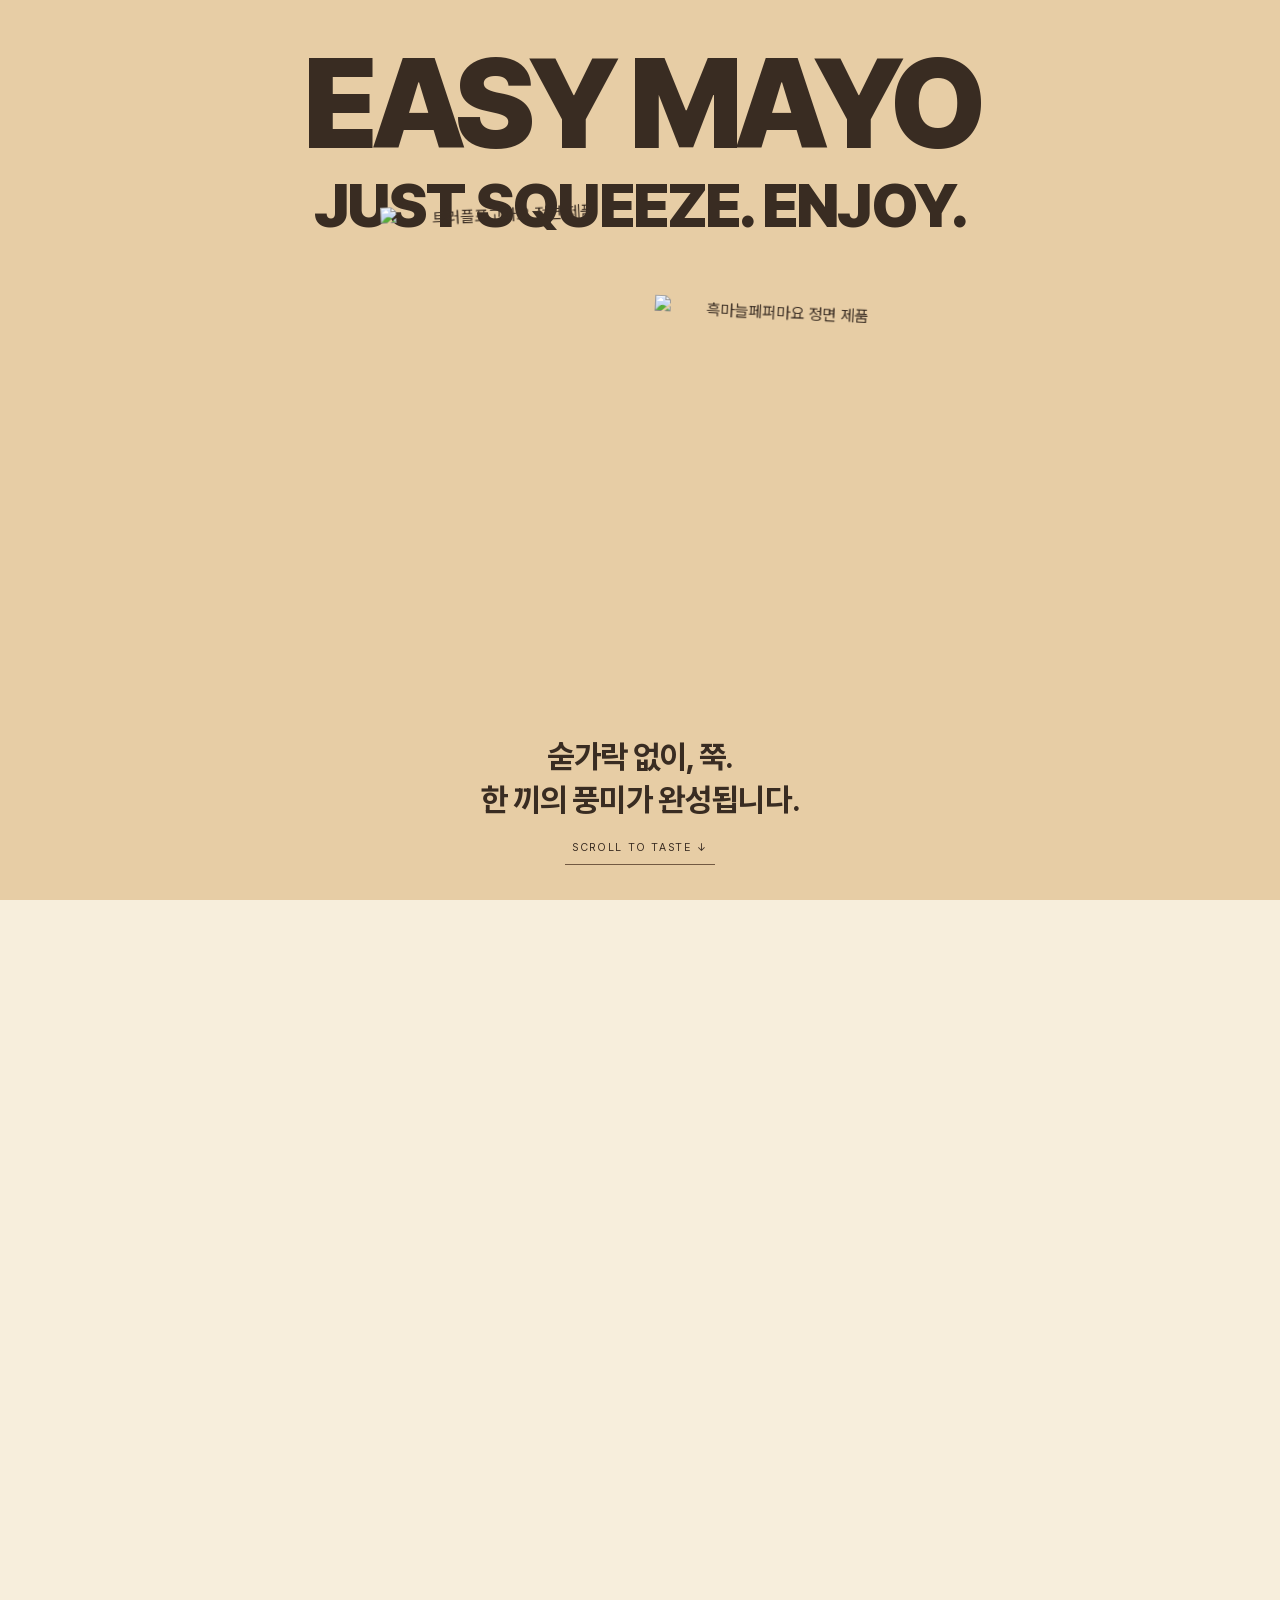
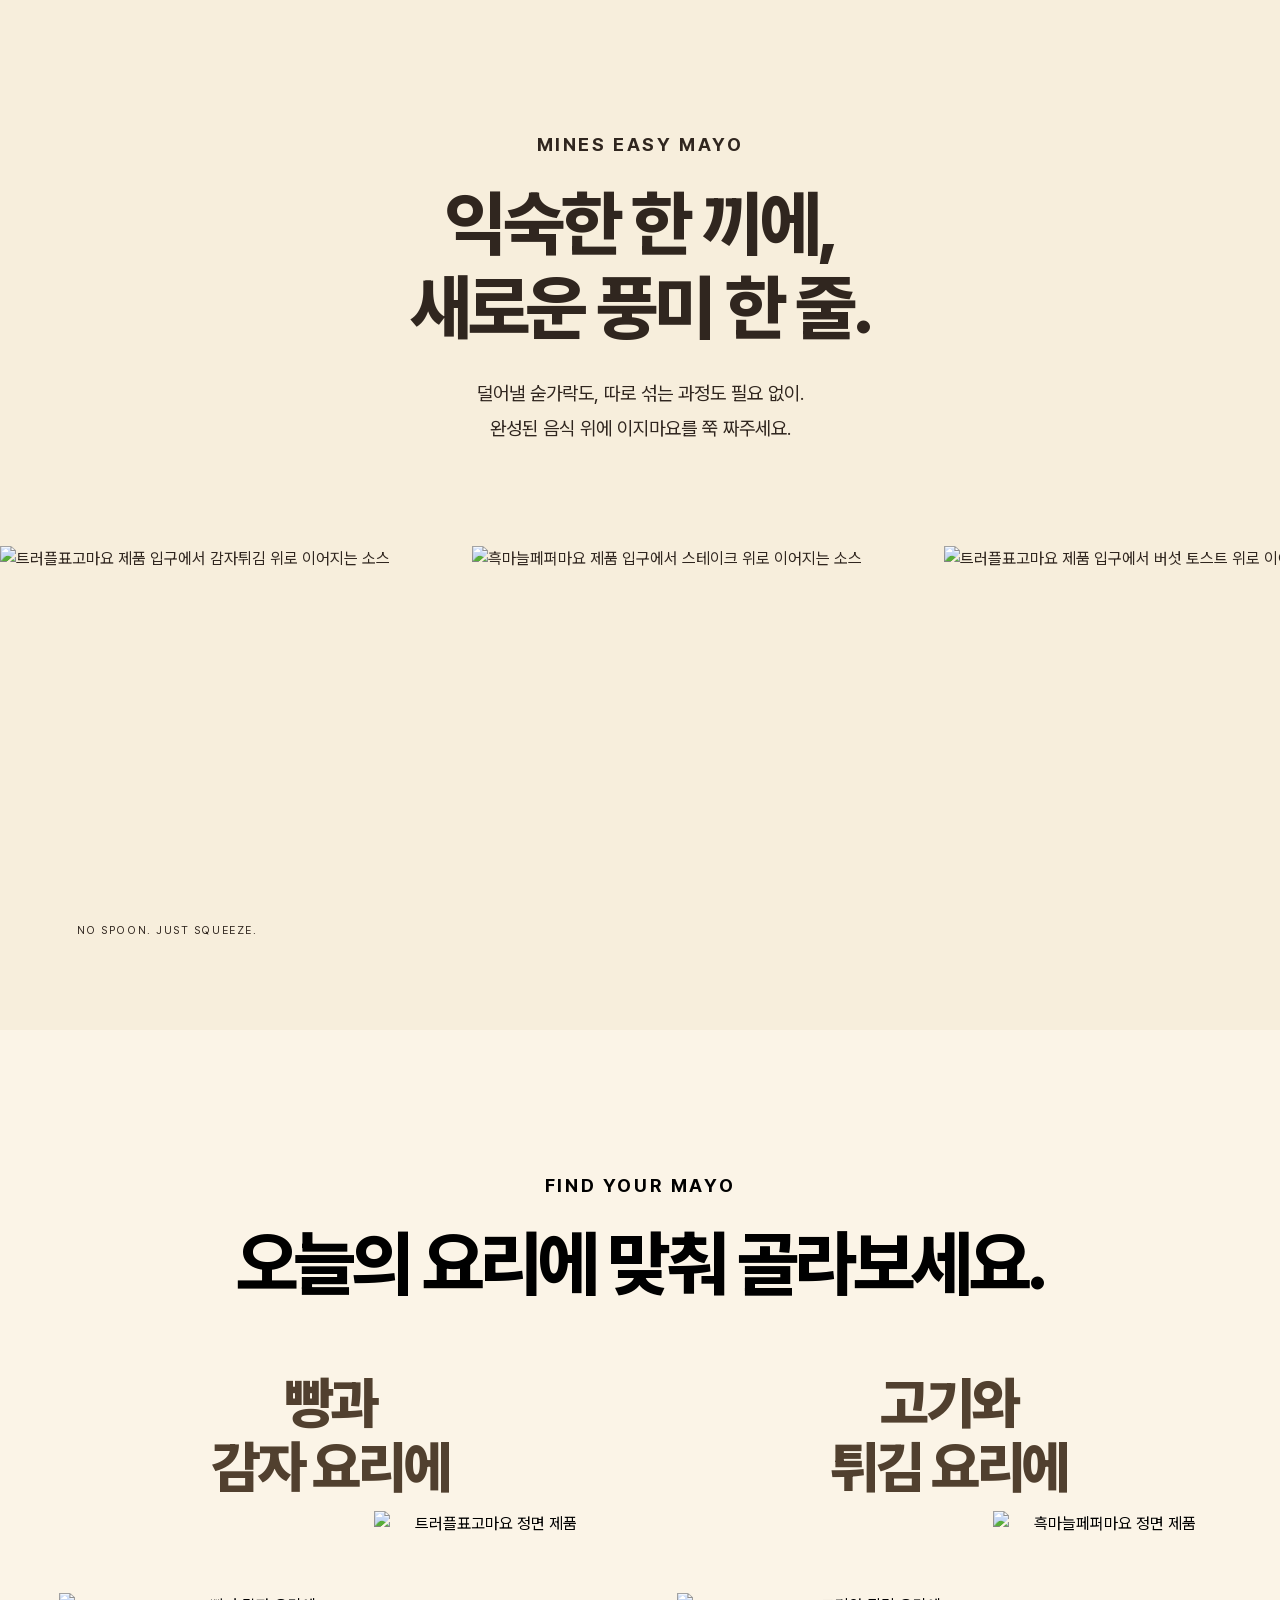
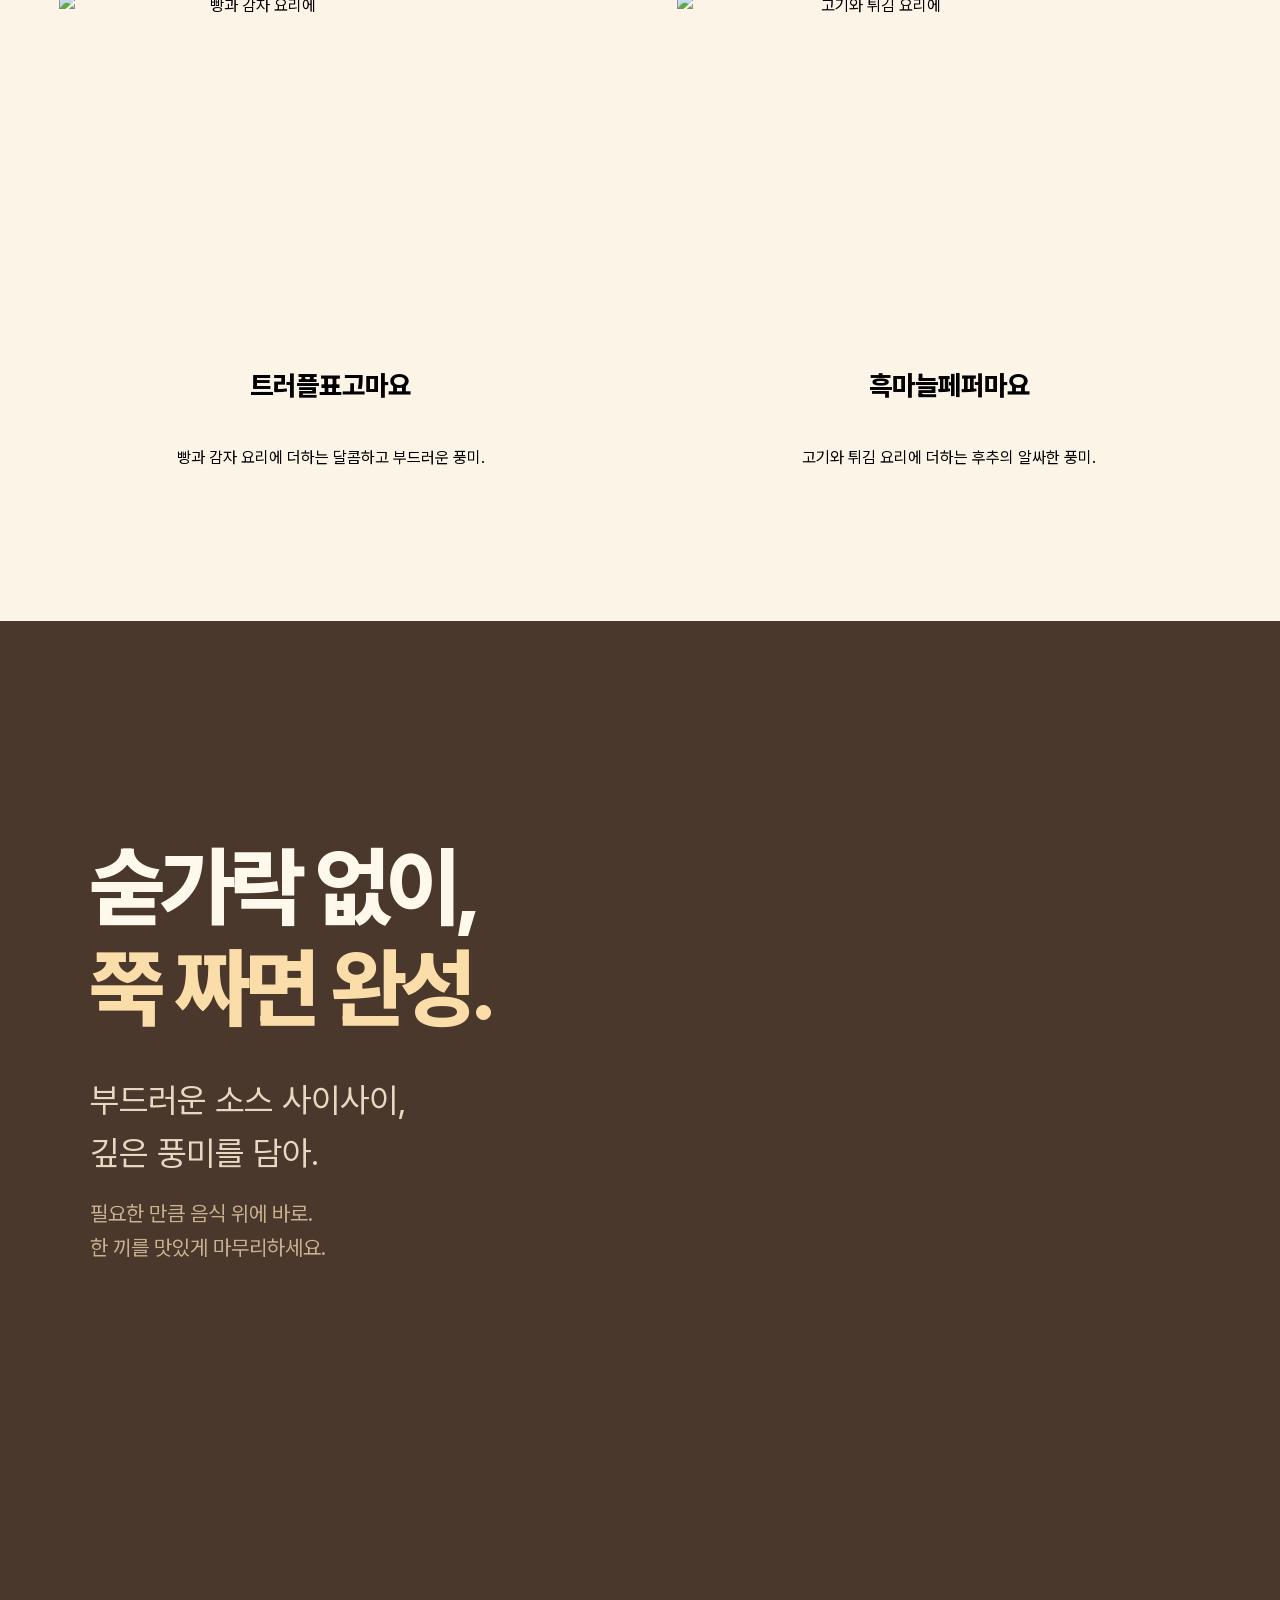
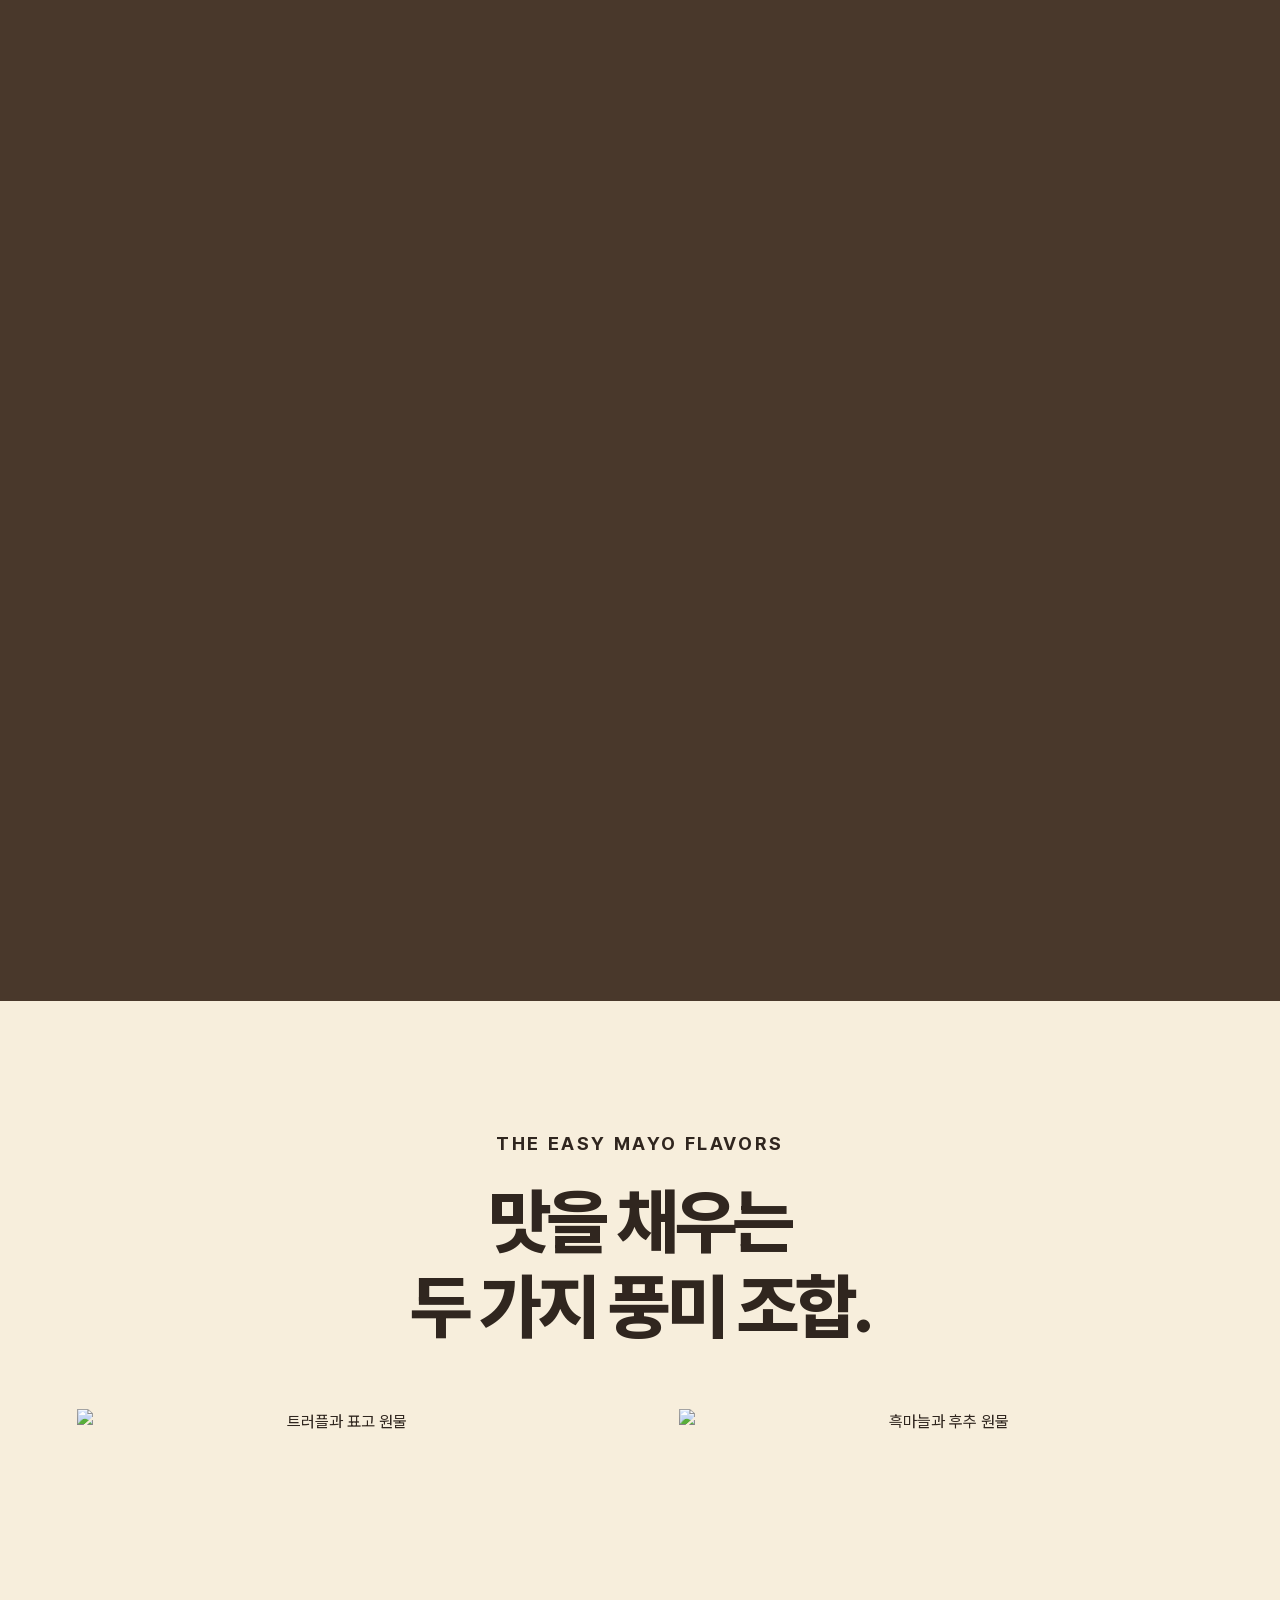
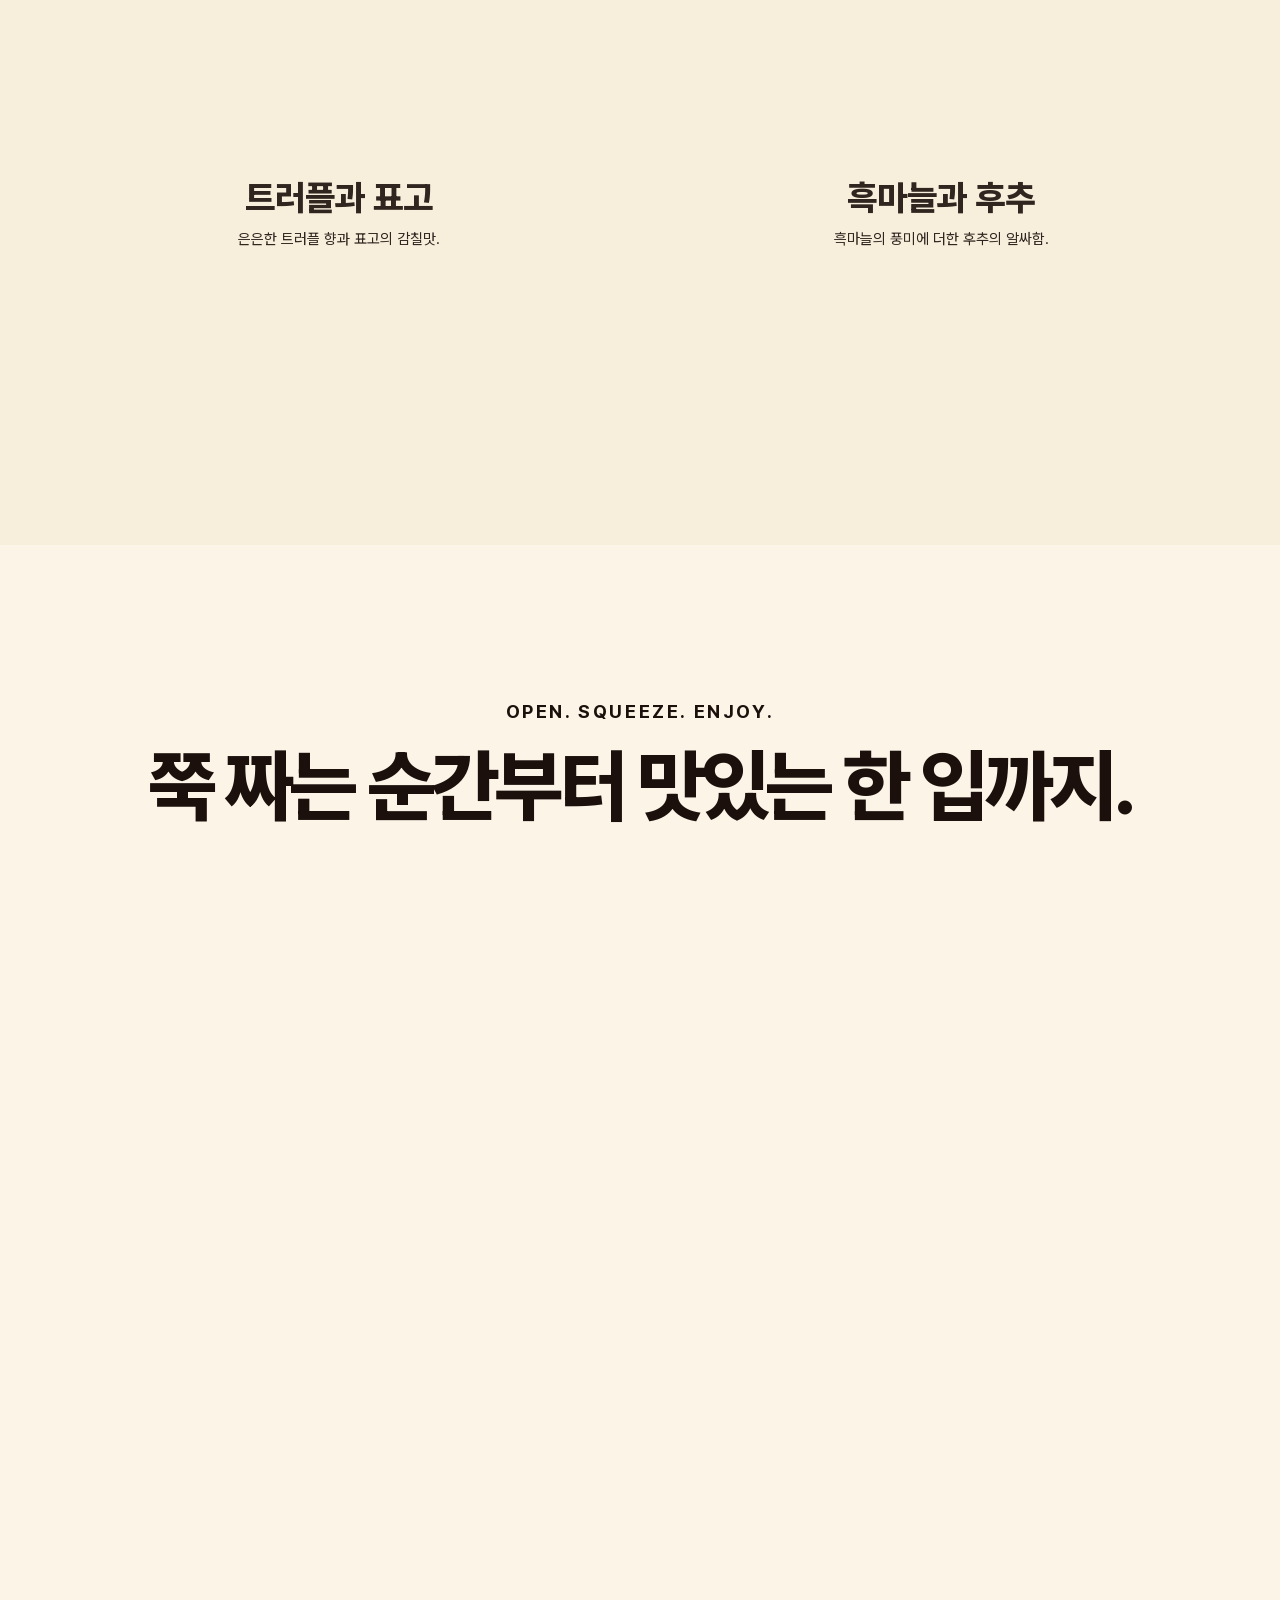
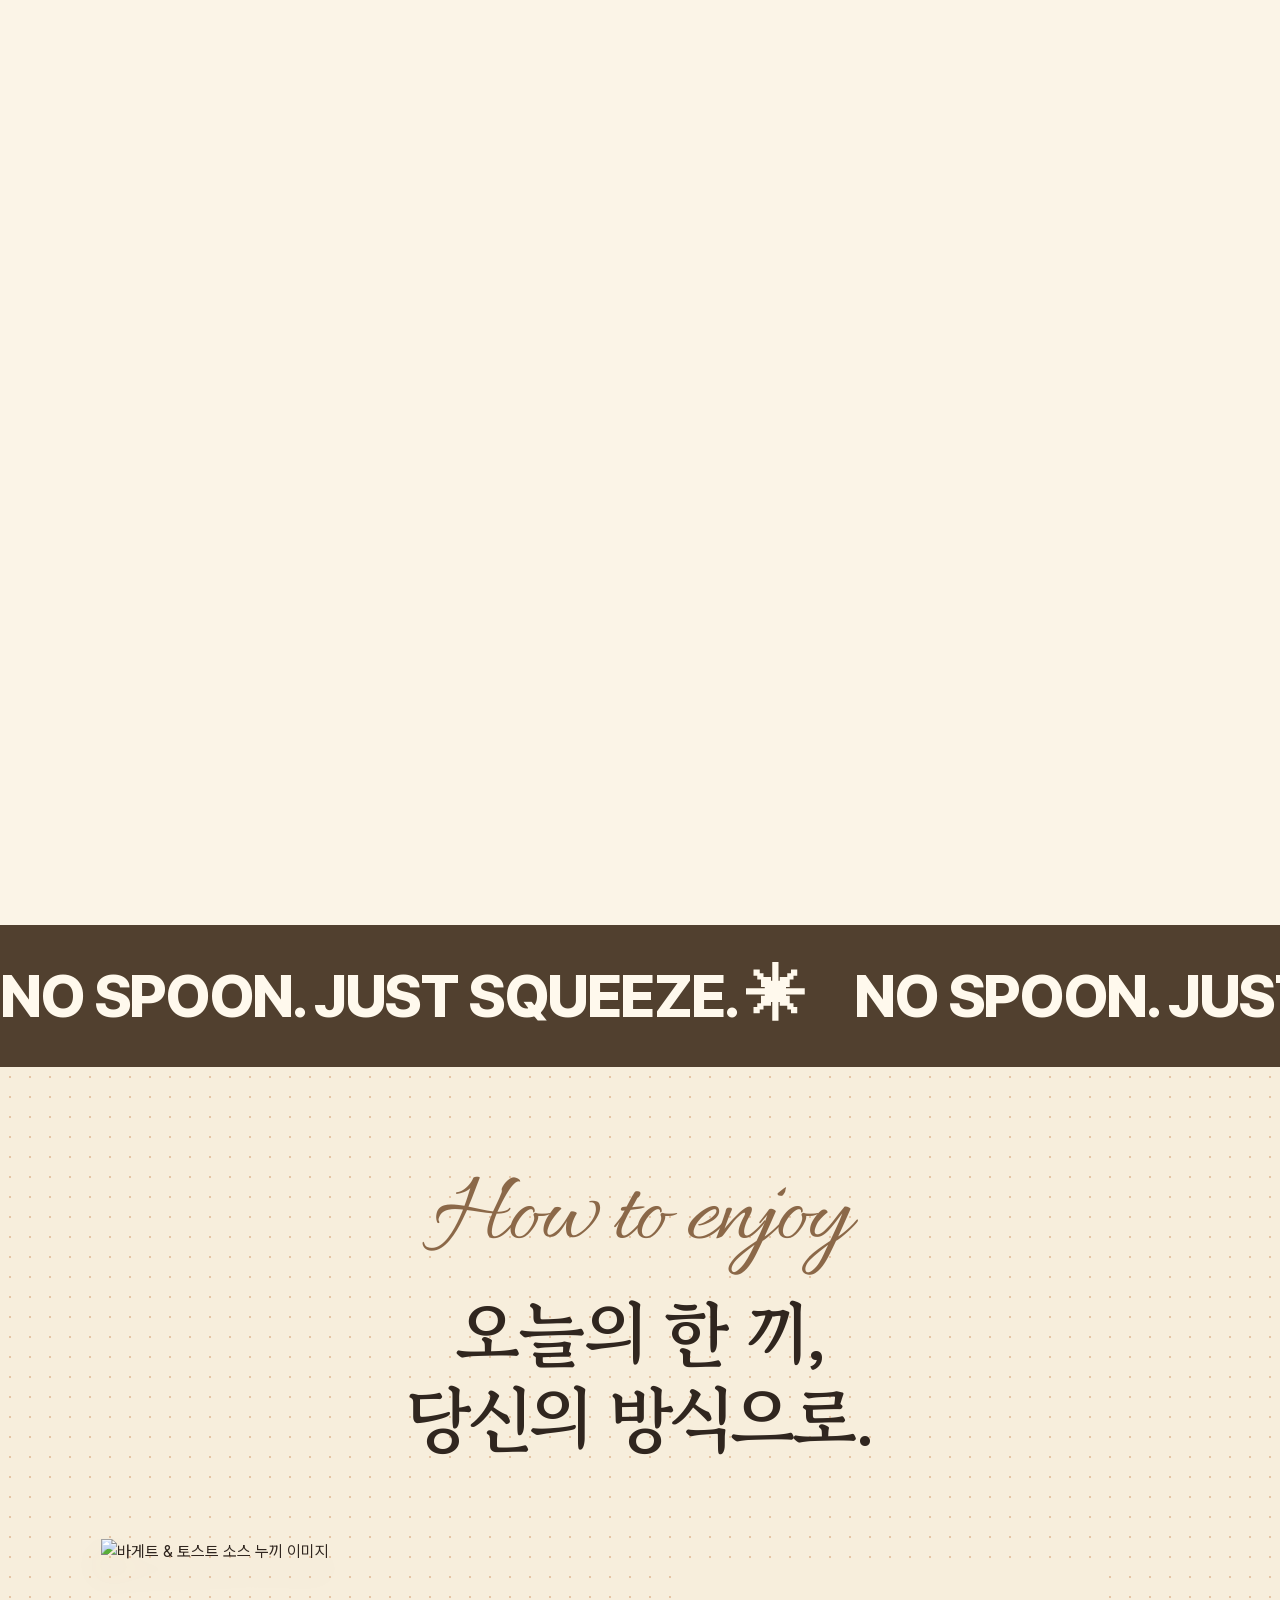
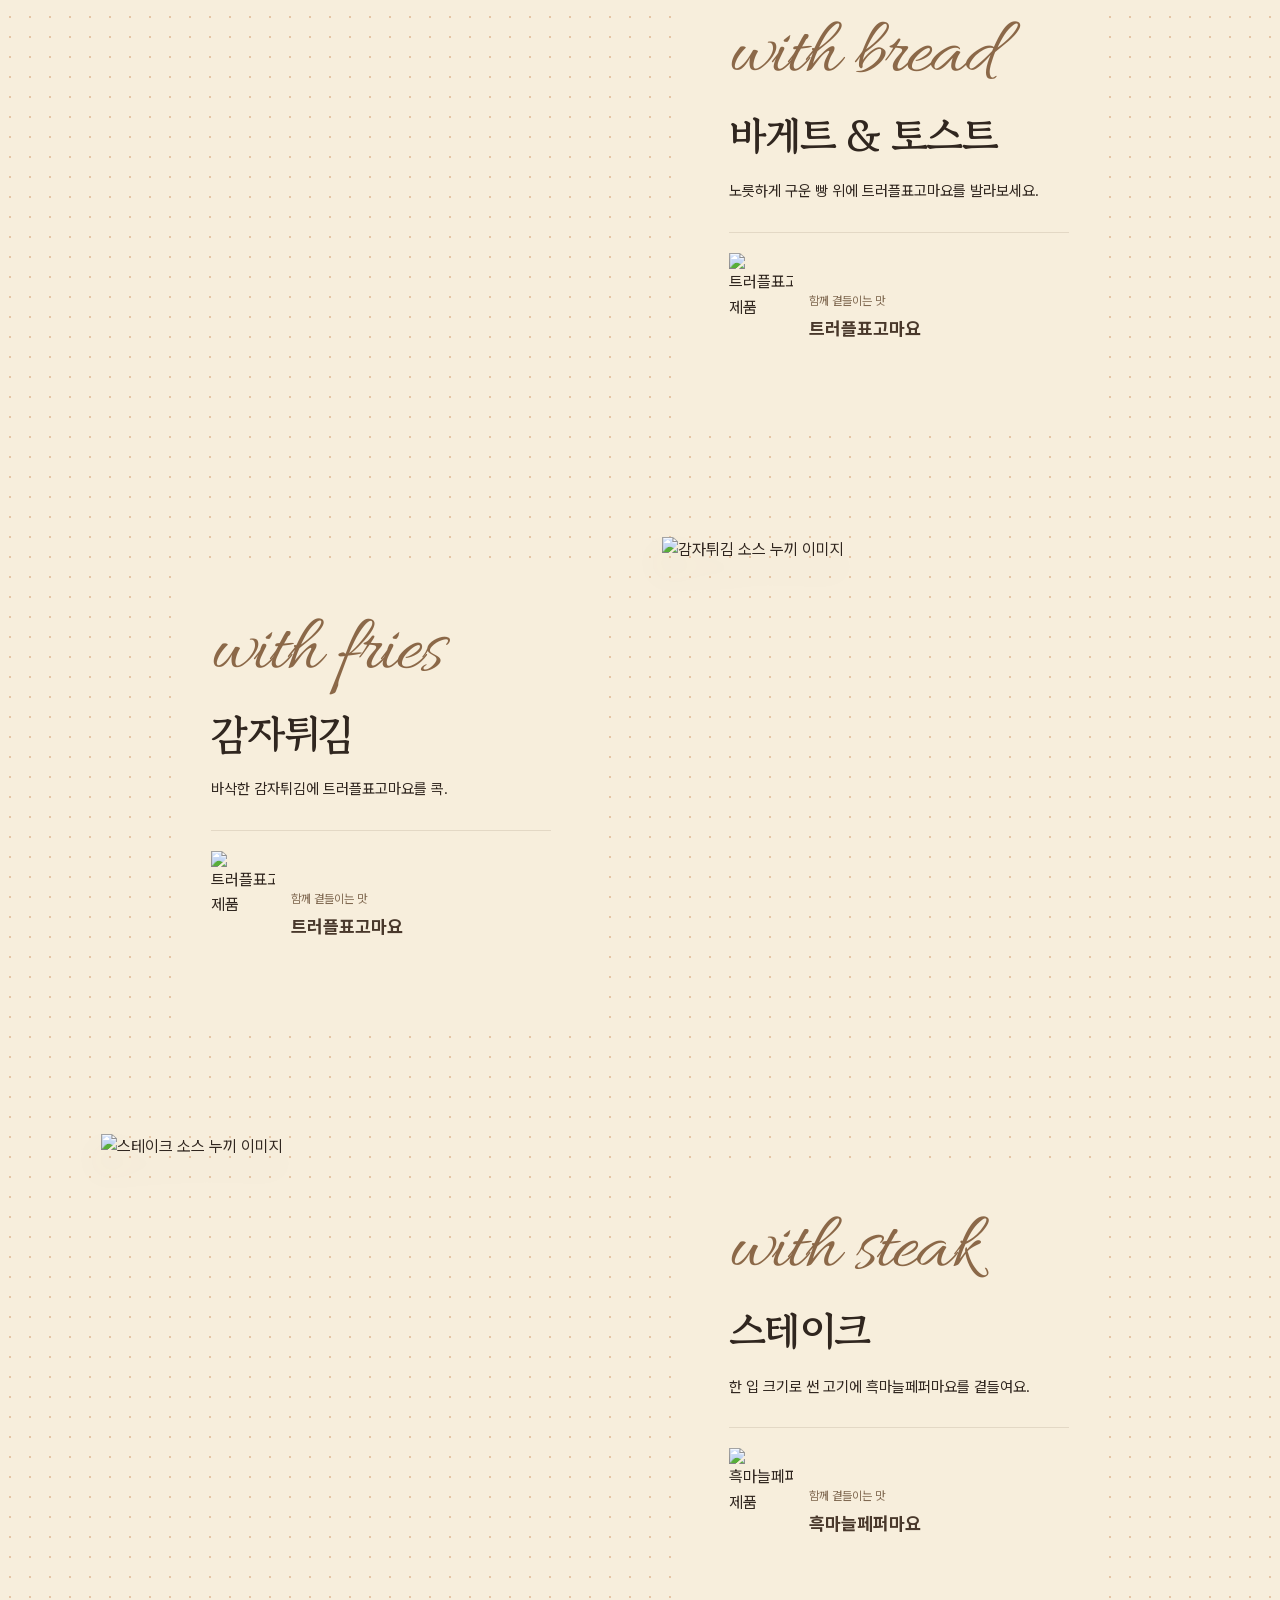
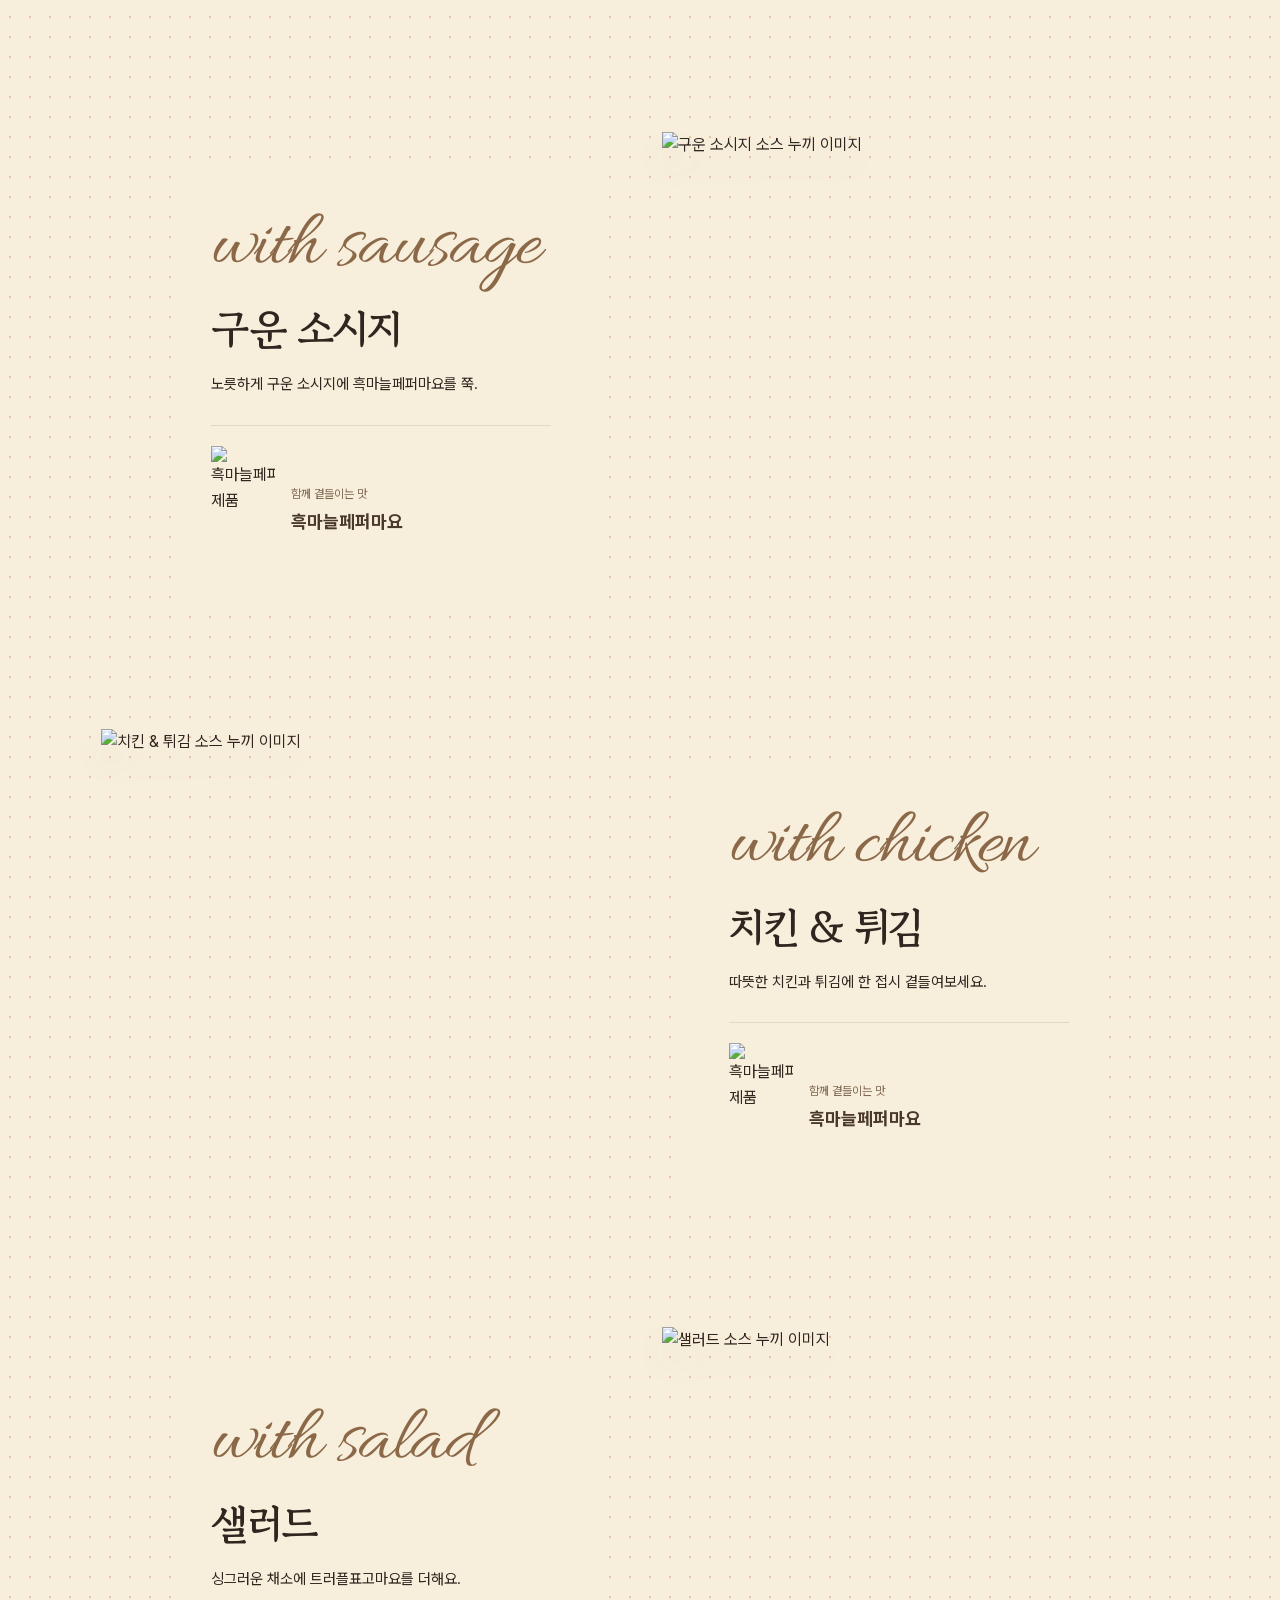
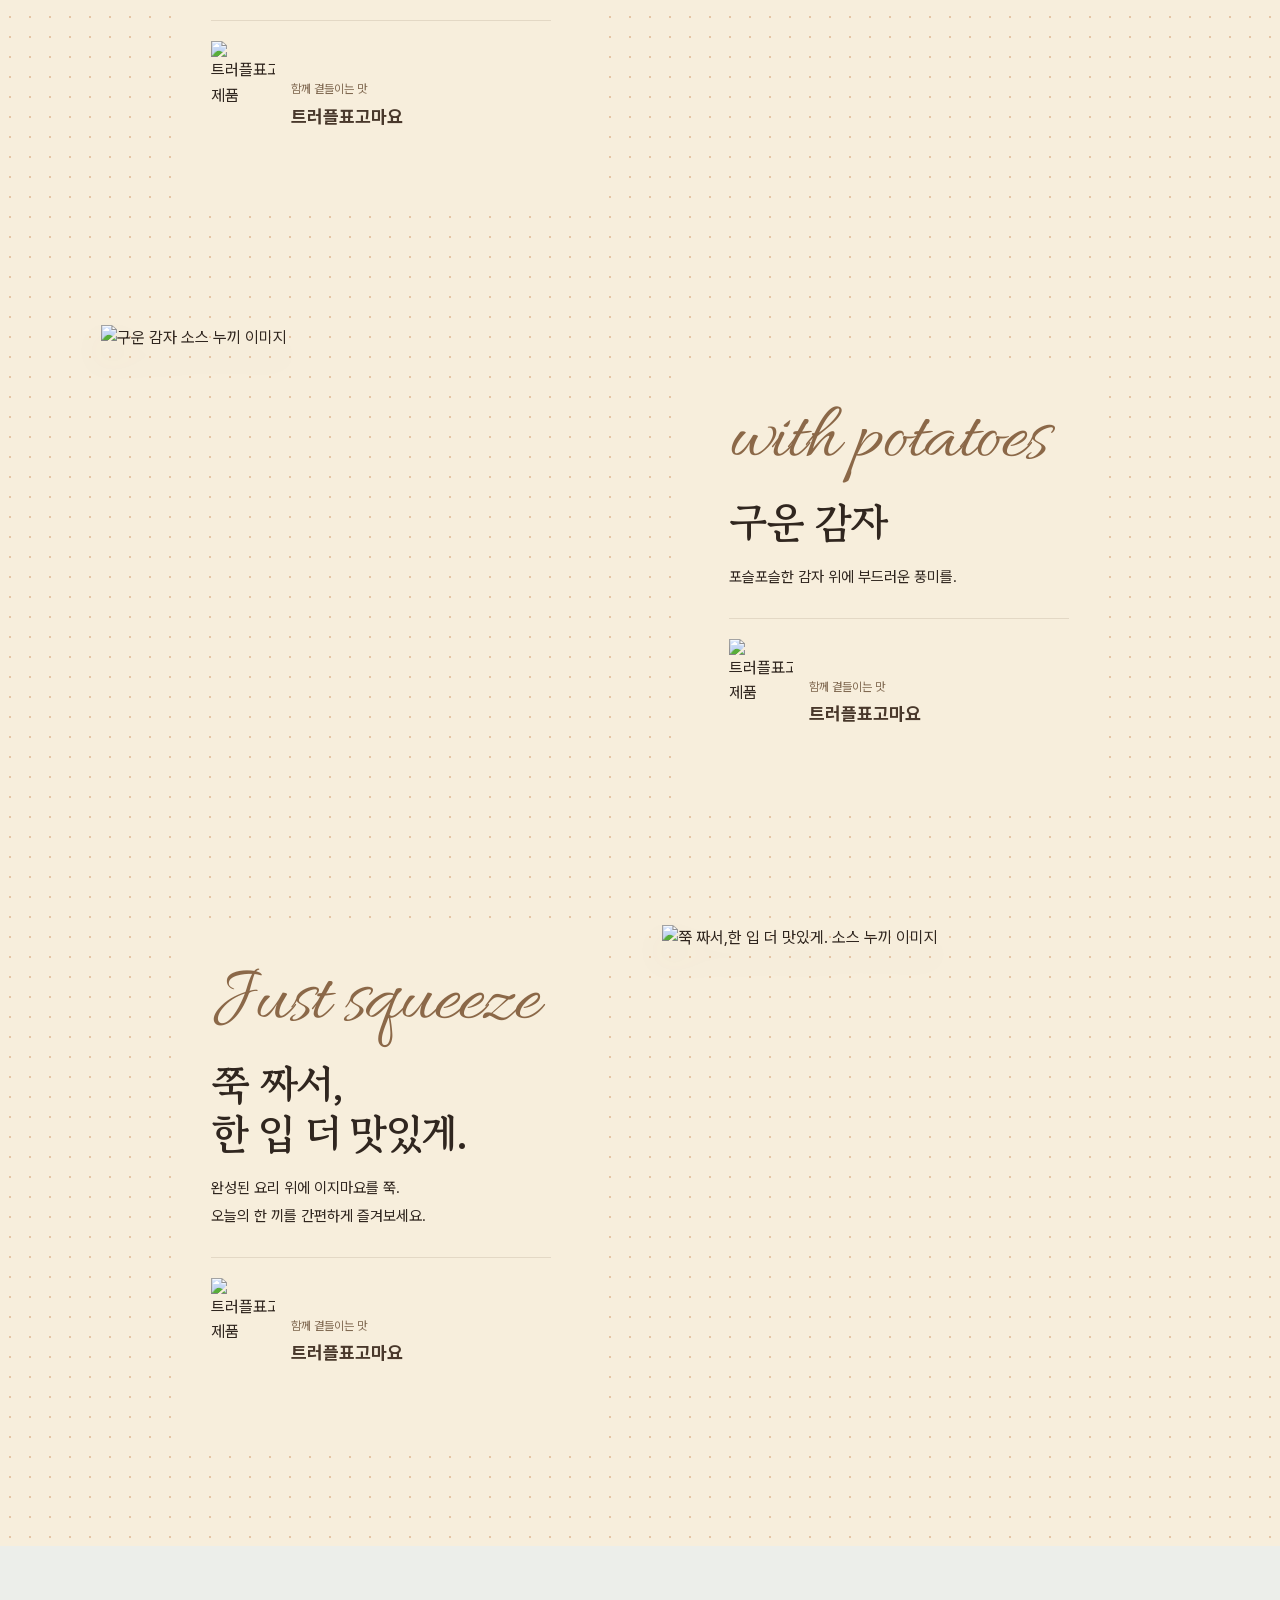
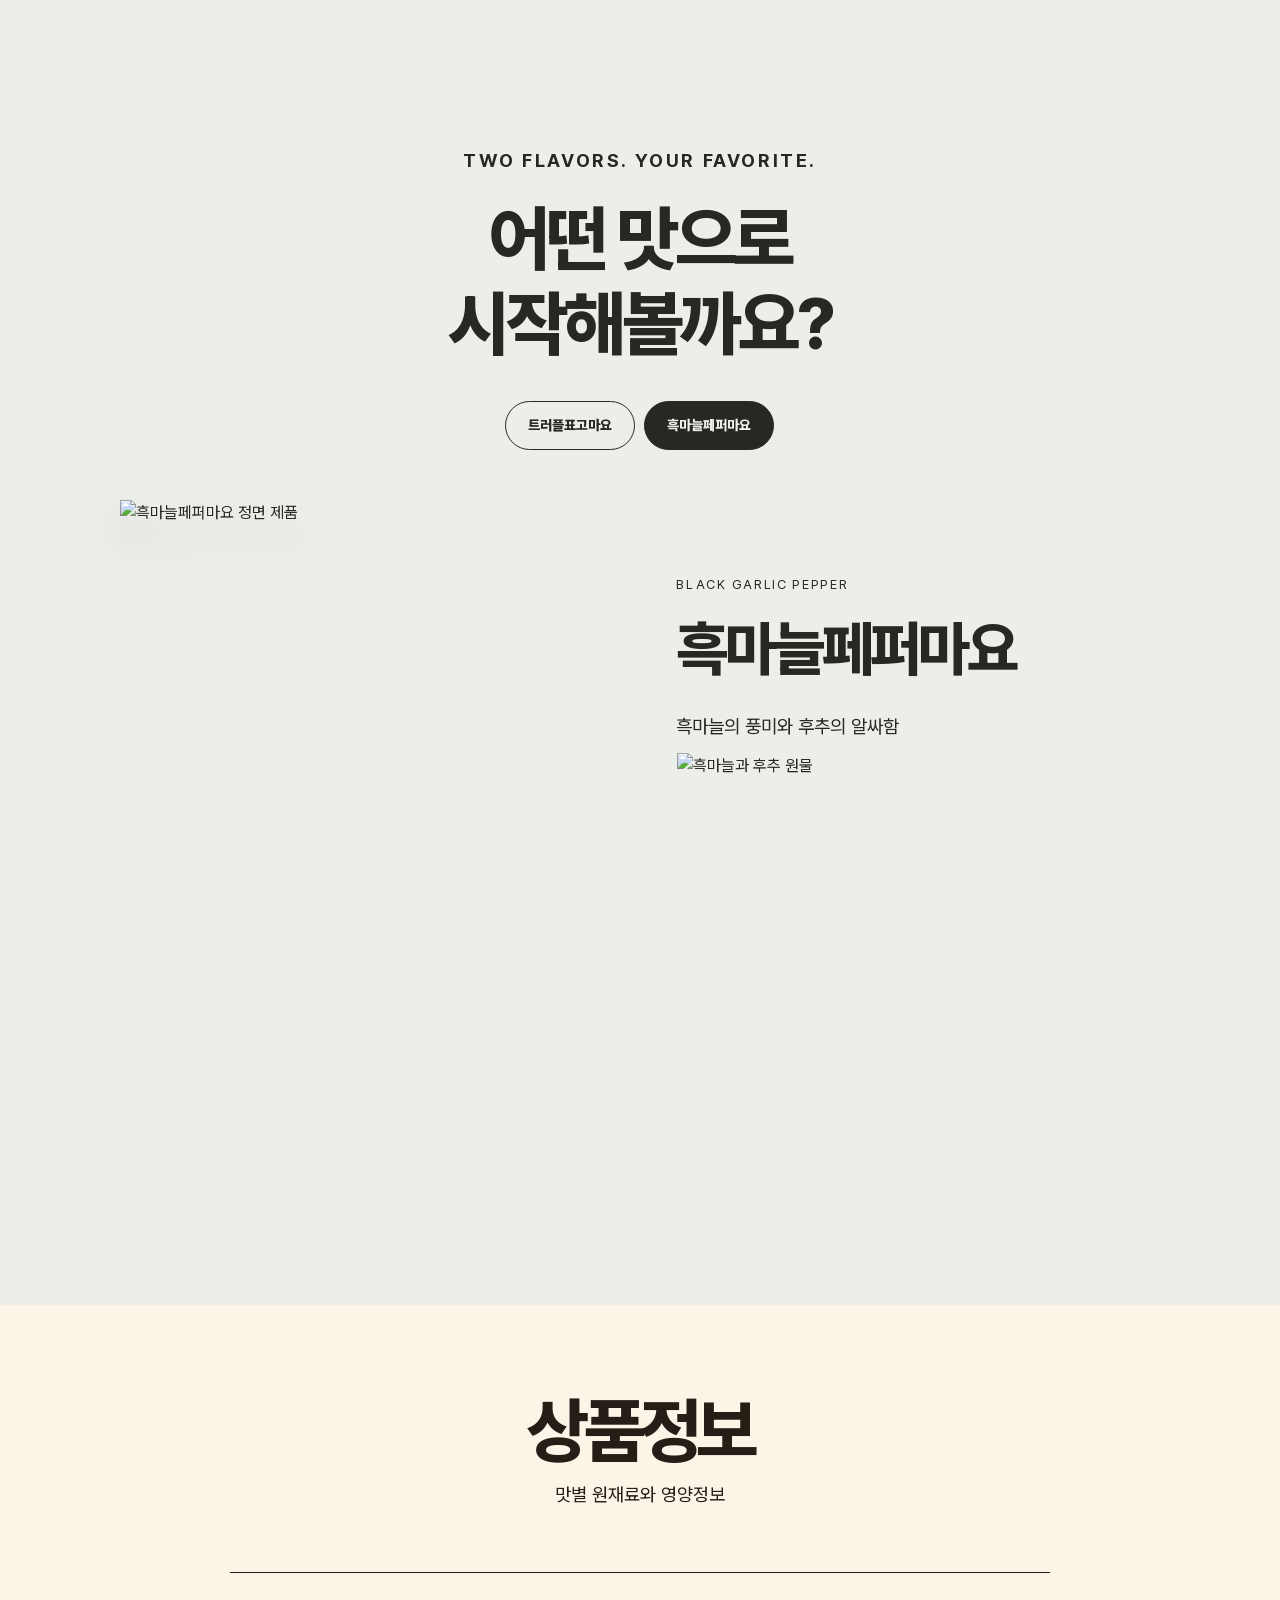
==== commit f7ae4303: "Improve hero product visibility and vertical scroll alignment" ====
--- a/index.html
+++ b/index.html
@@ -1,4 +1,4 @@
-<!doctype html><html lang="ko"><head><meta charset="utf-8"><meta name="viewport" content="width=device-width,initial-scale=1"><meta name="robots" content="noindex,nofollow"><title>이지마요 · 미리보기 0.5.5</title><style>body{margin:0}.preview-note{font:13px/1.8 sans-serif;padding:25px;text-align:center;background:#fff9df;color:#57402c}.preview-note a{color:inherit}</style><link rel="stylesheet" href="releases/0.5.5/easy-mayo.css"></head><body><main><div data-easy-mayo-version="0.5.5">
+<!doctype html><html lang="ko"><head><meta charset="utf-8"><meta name="viewport" content="width=device-width,initial-scale=1"><meta name="robots" content="noindex,nofollow"><title>이지마요 · 미리보기 0.5.6</title><style>body{margin:0}.preview-note{font:13px/1.8 sans-serif;padding:25px;text-align:center;background:#fff9df;color:#57402c}.preview-note a{color:inherit}</style><link rel="stylesheet" href="releases/0.5.6/easy-mayo.css"></head><body><main><div data-easy-mayo-version="0.5.6">
 	<section class="hero">
 		<div class="brandbar">
 			<br>
@@ -632,4 +632,4 @@
 
 
 
-</main><footer class="preview-note">이지마요 0.5.5 · 모바일 문구·줄바꿈·소스 스크롤 개선 미리보기</footer><script src="releases/0.5.5/easy-mayo.js"></script></body></html>+</main><footer class="preview-note">이지마요 0.5.6 · 메인 제품 확대·상하 정렬 미리보기</footer><script src="releases/0.5.6/easy-mayo.js"></script></body></html>
--- a/releases/0.5.6/easy-mayo.css
+++ b/releases/0.5.6/easy-mayo.css
@@ -0,0 +1,1105 @@
+@import url("https://fonts.googleapis.com/css2?family=Caveat:wght@700&family=Jua&display=swap");
+@font-face { font-family:"Allura"; src:url("fonts/allura-full.woff2") format("woff2"); font-weight:400; font-display:swap }
+@font-face { font-family:"Gowun Batang"; src:url("fonts/gowunbatang-bold-full.woff2") format("woff2"); font-weight:700; font-display:swap }
+@font-face { font-family: "Easy Mayo Pretendard 0.5.6"; src: url("fonts/pretendard-variable.woff2") format("woff2"); font-style: normal; font-weight: 100 900; font-display: swap; }
+/* Only the marked description extends beyond the shop's content column. */
+:is(#em-v3,[data-easy-mayo-version])[data-easy-mayo-version="0.5.6"] {
+  display: block;
+  box-sizing: border-box;
+  max-width: none;
+  min-width: 0;
+  margin-left: var(--em-viewport-offset, 0px);
+  margin-right: 0;
+}
+:is(#em-v3,[data-easy-mayo-version])[data-easy-mayo-version="0.5.6"]{--orange:#E7CDA5;--cream:#FFF9ED;--em-yellow-bg:#F7EEDC;--ink:#2c1a11;--red:#51402F;color:var(--ink);background:var(--em-yellow-bg);font-family:"Easy Mayo Pretendard 0.5.6",-apple-system,BlinkMacSystemFont,'Segoe UI',sans-serif;line-height:1.6;word-break:keep-all;position:relative;isolation:isolate;width:var(--em-viewport-width,100%);overflow:clip;container:em-detail / inline-size}
+:is(#em-v3,[data-easy-mayo-version])[data-easy-mayo-version="0.5.6"] *{box-sizing:border-box}:is(#em-v3,[data-easy-mayo-version])[data-easy-mayo-version="0.5.6"] h1,:is(#em-v3,[data-easy-mayo-version])[data-easy-mayo-version="0.5.6"] h2,:is(#em-v3,[data-easy-mayo-version])[data-easy-mayo-version="0.5.6"] h3,:is(#em-v3,[data-easy-mayo-version])[data-easy-mayo-version="0.5.6"] p,:is(#em-v3,[data-easy-mayo-version])[data-easy-mayo-version="0.5.6"] figure{margin:0}:is(#em-v3,[data-easy-mayo-version])[data-easy-mayo-version="0.5.6"] button,:is(#em-v3,[data-easy-mayo-version])[data-easy-mayo-version="0.5.6"] a{font:inherit;color:inherit}:is(#em-v3,[data-easy-mayo-version])[data-easy-mayo-version="0.5.6"] button{cursor:pointer}:is(#em-v3,[data-easy-mayo-version])[data-easy-mayo-version="0.5.6"] a{text-decoration:none}:is(#em-v3,[data-easy-mayo-version])[data-easy-mayo-version="0.5.6"] button:focus-visible,:is(#em-v3,[data-easy-mayo-version])[data-easy-mayo-version="0.5.6"] a:focus-visible,:is(#em-v3,[data-easy-mayo-version])[data-easy-mayo-version="0.5.6"] summary:focus-visible{outline:3px solid #111;outline-offset:5px}
+:is(#em-v3,[data-easy-mayo-version])[data-easy-mayo-version="0.5.6"] .photo{width:100%;display:block;position:relative}
+:is(#em-v3,[data-easy-mayo-version])[data-easy-mayo-version="0.5.6"] .photo>img{position:absolute;inset:0;display:block;width:100%;height:100%;max-width:none;margin:0;border:0;object-fit:contain}
+:is(#em-v3,[data-easy-mayo-version])[data-easy-mayo-version="0.5.6"] .gallery-card .photo>img,:is(#em-v3,[data-easy-mayo-version])[data-easy-mayo-version="0.5.6"] .process-grid .photo>img,:is(#em-v3,[data-easy-mayo-version])[data-easy-mayo-version="0.5.6"] .recipe>.photo>img{object-fit:cover}
+:is(#em-v3,[data-easy-mayo-version])[data-easy-mayo-version="0.5.6"] .texture-photo .photo>img{object-position:center bottom}
+:is(#em-v3,[data-easy-mayo-version])[data-easy-mayo-version="0.5.6"] .wrap{width:min(1180px,88%);margin:auto}:is(#em-v3,[data-easy-mayo-version])[data-easy-mayo-version="0.5.6"] .eyebrow{font-size:clamp(18px,1.45cqw,22px);font-weight:700;letter-spacing:.14em;margin-bottom:22px}:is(#em-v3,[data-easy-mayo-version])[data-easy-mayo-version="0.5.6"] .title{font-size:clamp(30px,5.6vw,75px);font-weight:800;line-height:1.18;letter-spacing:-.055em}:is(#em-v3,[data-easy-mayo-version])[data-easy-mayo-version="0.5.6"] .copy{font-size:clamp(15px,1.5vw,19px);line-height:1.85;margin-top:24px}:is(#em-v3,[data-easy-mayo-version])[data-easy-mayo-version="0.5.6"] .center{text-align:center}:is(#em-v3,[data-easy-mayo-version])[data-easy-mayo-version="0.5.6"] .pad{padding:110px 0}
+:is(#em-v3,[data-easy-mayo-version])[data-easy-mayo-version="0.5.6"] .hero{background:var(--orange);min-height:850px;height:110vh;max-height:1200px;position:relative;display:grid;place-items:center;text-align:center;color:#FFF9ED}
+:is(#em-v3,[data-easy-mayo-version])[data-easy-mayo-version="0.5.6"] .brandbar{position:absolute;top:24px;left:5%;right:5%;display:flex;justify-content:space-between;font-size:11px;letter-spacing:.14em;z-index:3}:is(#em-v3,[data-easy-mayo-version])[data-easy-mayo-version="0.5.6"] .brandbar b{font-size:24px;letter-spacing:-.06em}
+:is(#em-v3,[data-easy-mayo-version])[data-easy-mayo-version="0.5.6"] .hero-type{position:absolute;top:14%;left:0;width:100%;font-size:clamp(76px,16vw,230px);line-height:.85;letter-spacing:-.075em;font-weight:900}:is(#em-v3,[data-easy-mayo-version])[data-easy-mayo-version="0.5.6"] .hero-type span{display:block;font-size:.49em;letter-spacing:-.045em;margin-top:.35em}
+:is(#em-v3,[data-easy-mayo-version])[data-easy-mayo-version="0.5.6"] .hero-art{position:absolute;top:30%;width:clamp(210px,30vw,370px);transform:translateY(var(--hy,0px)) rotate(var(--hr,-7deg));will-change:transform}
+:is(#em-v3,[data-easy-mayo-version])[data-easy-mayo-version="0.5.6"] .hero-caption{position:absolute;bottom:5%;left:5%;right:5%}:is(#em-v3,[data-easy-mayo-version])[data-easy-mayo-version="0.5.6"] .hero-caption h1{font-size:clamp(21px,2.7vw,36px);font-weight:700;line-height:1.4;letter-spacing:-.04em}:is(#em-v3,[data-easy-mayo-version])[data-easy-mayo-version="0.5.6"] .hero-caption a{display:inline-block;margin-top:18px;font-size:11px;letter-spacing:.15em;border-bottom:1px solid;padding:7px}
+:is(#em-v3,[data-easy-mayo-version])[data-easy-mayo-version="0.5.6"] .intro{padding:110px 20px 65px}:is(#em-v3,[data-easy-mayo-version])[data-easy-mayo-version="0.5.6"] .intro .copy{max-width:540px;margin:25px auto 0}:is(#em-v3,[data-easy-mayo-version])[data-easy-mayo-version="0.5.6"] .flavor-links{display:flex;gap:10px;justify-content:center;flex-wrap:wrap;margin-top:35px}:is(#em-v3,[data-easy-mayo-version])[data-easy-mayo-version="0.5.6"] .flavor-links a{border:1px solid #2c1a1155;border-radius:999px;padding:9px 22px;font-size:12px}
+:is(#em-v3,[data-easy-mayo-version])[data-easy-mayo-version="0.5.6"] .gallery{padding:10px 0 90px}
+:is(#em-v3,[data-easy-mayo-version])[data-easy-mayo-version="0.5.6"] .gallery-track{--gallery-gap:clamp(12px,2vw,24px);overflow:hidden;scrollbar-width:none;padding:25px 0}
+:is(#em-v3,[data-easy-mayo-version])[data-easy-mayo-version="0.5.6"] .gallery-track::-webkit-scrollbar{display:none}
+:is(#em-v3,[data-easy-mayo-version])[data-easy-mayo-version="0.5.6"] .gallery-belt{display:flex;width:max-content}
+:is(#em-v3,[data-easy-mayo-version])[data-easy-mayo-version="0.5.6"].enhanced .gallery-belt{animation:kazak-3-0-2-gallery-loop 64s linear infinite}
+:is(#em-v3,[data-easy-mayo-version])[data-easy-mayo-version="0.5.6"] .gallery-group{display:flex;align-items:stretch;flex:none;gap:var(--gallery-gap);padding-right:var(--gallery-gap)}
+:is(#em-v3,[data-easy-mayo-version])[data-easy-mayo-version="0.5.6"] .gallery-card{flex:none;width:max(220px,35vw)}
+:is(#em-v3,[data-easy-mayo-version])[data-easy-mayo-version="0.5.6"] .gallery-card .photo{aspect-ratio:4/3;height:auto;background-size:cover}
+@keyframes kazak-3-0-2-gallery-loop{to{transform:translateX(-50%)}}
+:is(#em-v3,[data-easy-mayo-version])[data-easy-mayo-version="0.5.6"].is-paused .gallery-belt{animation-play-state:paused}
+:is(#em-v3,[data-easy-mayo-version])[data-easy-mayo-version="0.5.6"] .gallery-controls{display:flex;justify-content:space-between;align-items:center;width:88%;margin:15px auto 0;font-size:11px;letter-spacing:.14em;gap:12px;flex-wrap:wrap}
+:is(#em-v3,[data-easy-mayo-version])[data-easy-mayo-version="0.5.6"] .gallery-controls button{border:1px solid;border-radius:50%;background:none;width:42px;height:42px;font-size:20px;margin-left:8px}
+:is(#em-v3,[data-easy-mayo-version])[data-easy-mayo-version="0.5.6"] .gallery-controls .motion{display:none;width:auto;height:42px;border-radius:30px;padding:0 14px;font-size:12px;vertical-align:middle}
+:is(#em-v3,[data-easy-mayo-version])[data-easy-mayo-version="0.5.6"].enhanced .gallery-controls .motion{display:inline-block}
+@media(prefers-reduced-motion:reduce){
+  :is(#em-v3,[data-easy-mayo-version])[data-easy-mayo-version="0.5.6"] .gallery-track{overflow-x:auto}
+  :is(#em-v3,[data-easy-mayo-version])[data-easy-mayo-version="0.5.6"] .gallery-group[aria-hidden=true]{display:none}
+  :is(#em-v3,[data-easy-mayo-version])[data-easy-mayo-version="0.5.6"] .gallery-controls .motion{display:none!important}
+}
+:is(#em-v3,[data-easy-mayo-version])[data-easy-mayo-version="0.5.6"] .texture{position:relative;background:var(--orange);color:var(--cream)}
+:is(#em-v3,[data-easy-mayo-version])[data-easy-mayo-version="0.5.6"] .texture-sticky{padding:clamp(44px,7vw,90px) 5% 0;text-align:center}
+:is(#em-v3,[data-easy-mayo-version])[data-easy-mayo-version="0.5.6"] .texture-photo{width:min(100%,760px);height:clamp(260px,68svh,620px);margin:clamp(24px,5vw,56px) auto 0;display:grid;place-items:end center}
+:is(#em-v3,[data-easy-mayo-version])[data-easy-mayo-version="0.5.6"] .texture-photo .photo{width:92%;height:90%;aspect-ratio:auto;background-size:contain;background-position:center bottom;transform:scale(var(--ts,1));transform-origin:center bottom;will-change:transform}
+:is(#em-v3,[data-easy-mayo-version])[data-easy-mayo-version="0.5.6"] .texture h2,:is(#em-v3,[data-easy-mayo-version])[data-easy-mayo-version="0.5.6"] .texture .eyebrow{position:relative;z-index:2}
+:is(#em-v3,[data-easy-mayo-version])[data-easy-mayo-version="0.5.6"] .ingredients{display:grid;grid-template-columns:1fr 1fr;gap:7%;margin-top:60px;align-items:center}:is(#em-v3,[data-easy-mayo-version])[data-easy-mayo-version="0.5.6"] .ingredient h3{font-size:25px;margin-top:20px}:is(#em-v3,[data-easy-mayo-version])[data-easy-mayo-version="0.5.6"] .ingredient strong{font-size:60px;letter-spacing:-.06em;color:var(--orange)}:is(#em-v3,[data-easy-mayo-version])[data-easy-mayo-version="0.5.6"] .ingredient p{font-size:15px}:is(#em-v3,[data-easy-mayo-version])[data-easy-mayo-version="0.5.6"] .note{font-size:12px;opacity:.65;margin-top:25px}
+:is(#em-v3,[data-easy-mayo-version])[data-easy-mayo-version="0.5.6"] .process{background:#FBF4E7;color:#1b100c;padding:190px 0}
+:is(#em-v3,[data-easy-mayo-version])[data-easy-mayo-version="0.5.6"] .process-grid {
+  display: grid;
+  gap: clamp(30px, 5.2cqw, 76px);
+  margin-top: clamp(30px, 5cqw, 64px);
+}
+:is(#em-v3,[data-easy-mayo-version])[data-easy-mayo-version="0.5.6"] .process-grid > article {
+  display: grid;
+  grid-template-columns: minmax(0, 1fr) minmax(0, 2fr);
+  align-items: center;
+  gap: clamp(18px, 4cqw, 58px);
+}
+:is(#em-v3,[data-easy-mayo-version])[data-easy-mayo-version="0.5.6"] .process-grid > article:nth-child(even) {
+  grid-template-columns: minmax(0, 2fr) minmax(0, 1fr);
+}
+:is(#em-v3,[data-easy-mayo-version])[data-easy-mayo-version="0.5.6"] .process-grid .photo {
+  grid-area: 1 / 2;
+  aspect-ratio: 16 / 10;
+}
+:is(#em-v3,[data-easy-mayo-version])[data-easy-mayo-version="0.5.6"] .process-grid h3 {
+  grid-area: 1 / 1;
+  font-size: clamp(22px, 3.3cqw, 47px);
+  line-height: 1.14;
+}
+:is(#em-v3,[data-easy-mayo-version])[data-easy-mayo-version="0.5.6"] .process-grid > article:nth-child(even) .photo { grid-column: 1; }
+:is(#em-v3,[data-easy-mayo-version])[data-easy-mayo-version="0.5.6"] .process-grid > article:nth-child(even) h3 { grid-column: 2; }
+:is(#em-v3,[data-easy-mayo-version])[data-easy-mayo-version="0.5.6"] .process-grid small {
+  display: block;
+  margin-bottom: 10px;
+  font-size: clamp(12px, 1.4cqw, 18px);
+  letter-spacing: .12em;
+}
+
+:is(#em-v3,[data-easy-mayo-version])[data-easy-mayo-version="0.5.6"] .ticker{overflow:hidden;background:var(--red);color:var(--cream);padding:23px 0}:is(#em-v3,[data-easy-mayo-version])[data-easy-mayo-version="0.5.6"] .ticker-run{display:flex;width:max-content;animation:kazak-3-0-2-ticker 30s linear infinite}:is(#em-v3,[data-easy-mayo-version])[data-easy-mayo-version="0.5.6"] .ticker span{font-size:clamp(30px,5vw,60px);font-weight:800;letter-spacing:-.04em;white-space:nowrap;padding-right:50px}:is(#em-v3,[data-easy-mayo-version])[data-easy-mayo-version="0.5.6"] .ticker:hover .ticker-run,:is(#em-v3,[data-easy-mayo-version])[data-easy-mayo-version="0.5.6"].is-paused .ticker-run{animation-play-state:paused}@keyframes kazak-3-0-2-ticker{to{transform:translateX(-50%)}}
+:is(#em-v3,[data-easy-mayo-version])[data-easy-mayo-version="0.5.6"] .recipes{padding:100px 0;background:var(--em-yellow-bg);background-image:radial-gradient(#e6c4a3 .8px,transparent .8px);background-size:20px 20px}:is(#em-v3,[data-easy-mayo-version])[data-easy-mayo-version="0.5.6"] .recipe{display:grid;grid-template-columns:1.1fr 1fr;gap:9%;align-items:center;margin-top:80px}:is(#em-v3,[data-easy-mayo-version])[data-easy-mayo-version="0.5.6"] .recipe>.photo{aspect-ratio:4/3;background-size:cover;background-position:center;transform:rotate(var(--em-recipe-angle,0deg));transform-origin:center}
+:is(#em-v3,[data-easy-mayo-version])[data-easy-mayo-version="0.5.6"].is-paused .recipe>.photo{transform:none}
+@media(prefers-reduced-motion:reduce){:is(#em-v3,[data-easy-mayo-version])[data-easy-mayo-version="0.5.6"] .recipe>.photo{transform:none}}
+:is(#em-v3,[data-easy-mayo-version])[data-easy-mayo-version="0.5.6"] .recipe:nth-child(odd){grid-template-columns:1fr 1.1fr}:is(#em-v3,[data-easy-mayo-version])[data-easy-mayo-version="0.5.6"] .recipe:nth-child(odd) .photo{order:2}:is(#em-v3,[data-easy-mayo-version])[data-easy-mayo-version="0.5.6"] .recipe-card{background:var(--em-yellow-bg);padding:40px;transform:rotate(var(--card-rotate,4deg));transition:transform .35s}:is(#em-v3,[data-easy-mayo-version])[data-easy-mayo-version="0.5.6"] .recipe:nth-child(odd) .recipe-card{--card-rotate:-4deg}:is(#em-v3,[data-easy-mayo-version])[data-easy-mayo-version="0.5.6"] .recipe:hover .recipe-card{transform:rotate(0deg)}:is(#em-v3,[data-easy-mayo-version])[data-easy-mayo-version="0.5.6"] .recipe h3{font-size:clamp(26px,3.2vw,45px);line-height:1.2;letter-spacing:-.04em}:is(#em-v3,[data-easy-mayo-version])[data-easy-mayo-version="0.5.6"] .recipe .copy{font-size:15px;margin-top:18px}
+:is(#em-v3,[data-easy-mayo-version])[data-easy-mayo-version="0.5.6"] .flavors{padding:200px 0;transition:background .5s;background:var(--flavor-bg,#E9DDC7)}:is(#em-v3,[data-easy-mayo-version])[data-easy-mayo-version="0.5.6"] .tabbar{display:flex;justify-content:center;gap:9px;flex-wrap:wrap;margin:35px auto 50px}:is(#em-v3,[data-easy-mayo-version])[data-easy-mayo-version="0.5.6"] .tabbar button{background:none;border:1px solid #2c1a1155;border-radius:999px;padding:12px 22px;font-size:14px}:is(#em-v3,[data-easy-mayo-version])[data-easy-mayo-version="0.5.6"] .tabbar button[aria-selected=true]{background:var(--ink);color:var(--cream);border-color:var(--ink)}:is(#em-v3,[data-easy-mayo-version])[data-easy-mayo-version="0.5.6"] .flavor-panel{display:grid;grid-template-columns:1fr 1fr;align-items:center;gap:10%;margin-bottom:45px}:is(#em-v3,[data-easy-mayo-version])[data-easy-mayo-version="0.5.6"] .flavor-panel .photo{max-width:480px;margin:auto}:is(#em-v3,[data-easy-mayo-version])[data-easy-mayo-version="0.5.6"] .flavor-panel h3{font-size:clamp(36px,6vw,80px);letter-spacing:-.06em;line-height:1.15}:is(#em-v3,[data-easy-mayo-version])[data-easy-mayo-version="0.5.6"] .flavor-panel .en{font-size:13px;letter-spacing:.13em;margin-bottom:20px}:is(#em-v3,[data-easy-mayo-version])[data-easy-mayo-version="0.5.6"] .flavor-panel[hidden]{display:none!important}
+/* 맛을 바꿔도 가장 큰 패널의 높이를 유지합니다. */
+:is(#em-v3,[data-easy-mayo-version])[data-easy-mayo-version="0.5.6"].enhanced .flavor-stage{display:grid;min-width:0}
+:is(#em-v3,[data-easy-mayo-version])[data-easy-mayo-version="0.5.6"].enhanced .flavor-stage>.flavor-panel{grid-area:1/1;min-width:0}
+:is(#em-v3,[data-easy-mayo-version])[data-easy-mayo-version="0.5.6"].enhanced .flavor-stage>.flavor-panel[hidden]{display:grid!important;visibility:hidden;pointer-events:none}
+:is(#em-v3,[data-easy-mayo-version])[data-easy-mayo-version="0.5.6"] .tabbar{display:none}:is(#em-v3,[data-easy-mayo-version])[data-easy-mayo-version="0.5.6"].enhanced .tabbar{display:flex}
+/* 상품정보: 원본 접이식 표 */
+:is(#em-v3,[data-easy-mayo-version])[data-easy-mayo-version="0.5.6"] .em-product-info {
+  --em-ink: #271d17;
+  --em-info-background: #FBF4E7;
+  --em-red: #8B6848;
+  --em-gutter: clamp(18px, 4.8%, 84px);
+  container: em-product-info / inline-size;
+  color: var(--em-ink);
+  text-align: left;
+  line-height: 1.45;
+  overflow-wrap: break-word;
+}
+:is(#em-v3,[data-easy-mayo-version])[data-easy-mayo-version="0.5.6"] .em-product-info :where(h2,p,dl,dt,dd,ul,li) {margin:0;padding:0;font:inherit;color:inherit;text-align:inherit;}
+:is(#em-v3,[data-easy-mayo-version])[data-easy-mayo-version="0.5.6"] .em-product-info summary {font-family:inherit;line-height:1.2;letter-spacing:inherit;text-transform:none;}
+:is(#em-v3,[data-easy-mayo-version])[data-easy-mayo-version="0.5.6"] .em-product-info .em-info-head h2 {
+  font-weight: 780; font-size: clamp(36px,5.6cqw,85px); line-height: 1; letter-spacing: -.08em; color: var(--em-ink);
+}
+:is(#em-v3,[data-easy-mayo-version])[data-easy-mayo-version="0.5.6"] .em-product-info .em-dot { color: var(--em-red); }
+:is(#em-v3,[data-easy-mayo-version])[data-easy-mayo-version="0.5.6"] .em-product-info .em-info { display: grid; grid-template-columns: minmax(0,1fr); gap: clamp(28px,5cqw,78px); padding: clamp(56px,7cqw,110px) var(--em-gutter); background: var(--em-info-background); }
+:is(#em-v3,[data-easy-mayo-version])[data-easy-mayo-version="0.5.6"] .em-product-info .em-info-head p { margin-top: 15px; font-size: clamp(16px,1.45cqw,22px); }
+:is(#em-v3,[data-easy-mayo-version])[data-easy-mayo-version="0.5.6"] .em-product-info .em-info-list { width: min(100%, 820px); justify-self: center; min-width: 0; border-top: 1px solid var(--em-ink); }
+:is(#em-v3,[data-easy-mayo-version])[data-easy-mayo-version="0.5.6"] .em-product-info .em-label { margin: 0; border-bottom: 1px solid #bfb399; }
+:is(#em-v3,[data-easy-mayo-version])[data-easy-mayo-version="0.5.6"] .em-product-info .em-label summary {
+  display: flex; justify-content: space-between; gap: 1em; align-items: center; padding: clamp(17px,2cqw,28px) 0;
+  color: var(--em-ink); cursor: pointer; list-style: none; font-size: clamp(18px,1.8cqw,28px); font-weight: 650;
+}
+:is(#em-v3,[data-easy-mayo-version])[data-easy-mayo-version="0.5.6"] .em-product-info .em-label summary::-webkit-details-marker { display: none; }
+:is(#em-v3,[data-easy-mayo-version])[data-easy-mayo-version="0.5.6"] .em-product-info .em-label summary::after { content: "+"; font-weight: 400; font-size: 1.3em; }
+:is(#em-v3,[data-easy-mayo-version])[data-easy-mayo-version="0.5.6"] .em-product-info .em-label[open] > summary::after { content: "−"; }
+:is(#em-v3,[data-easy-mayo-version])[data-easy-mayo-version="0.5.6"] .em-product-info .em-label-body { padding: 0 0 22px; }
+:is(#em-v3,[data-easy-mayo-version])[data-easy-mayo-version="0.5.6"] .em-product-info .em-label-body p { font-size: 15px; line-height: 1.6; margin-bottom: 10px; }
+:is(#em-v3,[data-easy-mayo-version])[data-easy-mayo-version="0.5.6"] .em-product-info .em-specs { margin: 0 0 22px; }
+:is(#em-v3,[data-easy-mayo-version])[data-easy-mayo-version="0.5.6"] .em-product-info .em-specs > div { display: grid; grid-template-columns: minmax(78px,24%) minmax(0,1fr); gap: 12px; padding: 9px 0; border-top: 1px solid #ded5bf; font-size: clamp(14px,1.12cqw,17px); line-height: 1.6; }
+:is(#em-v3,[data-easy-mayo-version])[data-easy-mayo-version="0.5.6"] .em-product-info .em-specs dt { font-weight: 680; color: #493a2d; }
+:is(#em-v3,[data-easy-mayo-version])[data-easy-mayo-version="0.5.6"] .em-product-info .em-specs dd { word-break: normal; overflow-wrap: anywhere; }
+:is(#em-v3,[data-easy-mayo-version])[data-easy-mayo-version="0.5.6"] .em-product-info .em-nutrition { width: 100%; min-width: 0; table-layout: fixed; border: 0; border-collapse: collapse; margin: 0; background: none; font: inherit; font-size: clamp(13px,1.12cqw,17px); }
+:is(#em-v3,[data-easy-mayo-version])[data-easy-mayo-version="0.5.6"] .em-product-info .em-nutrition th, :is(#em-v3,[data-easy-mayo-version])[data-easy-mayo-version="0.5.6"] .em-product-info .em-nutrition td { width: auto; padding: 7px 6px; color: inherit; background: transparent; border: 0; border-bottom: 1px solid #d6cbb5; text-align: right; }
+:is(#em-v3,[data-easy-mayo-version])[data-easy-mayo-version="0.5.6"] .em-product-info .em-nutrition th:first-child { text-align:left; }
+:is(#em-v3,[data-easy-mayo-version])[data-easy-mayo-version="0.5.6"] .em-product-info .em-nutrition caption { padding: 0 0 7px; color: inherit; font-size: 1.08em; font-weight: 720; text-align: left; caption-side: top; }
+:is(#em-v3,[data-easy-mayo-version])[data-easy-mayo-version="0.5.6"] .em-product-info .em-nutrition thead { background: #eee3c9; }
+:is(#em-v3,[data-easy-mayo-version])[data-easy-mayo-version="0.5.6"] .em-product-info .em-nutrition tbody th { font-weight: 500; }
+:is(#em-v3,[data-easy-mayo-version])[data-easy-mayo-version="0.5.6"] .em-product-info .em-label-body .em-note { margin: 8px 0; color: #645748; font-size: 13px; line-height: 1.5; }
+:is(#em-v3,[data-easy-mayo-version])[data-easy-mayo-version="0.5.6"] .em-product-info .em-cautions { padding-left: 1.15em; margin: 0; list-style: disc; }
+:is(#em-v3,[data-easy-mayo-version])[data-easy-mayo-version="0.5.6"] .em-product-info .em-cautions li { margin: 0 0 .4em; }
+@container em-product-info (max-width: 680px) {
+  :is(#em-v3,[data-easy-mayo-version])[data-easy-mayo-version="0.5.6"] .em-product-info .em-info {grid-template-columns:1fr;}
+}
+:is(#em-v3,[data-easy-mayo-version])[data-easy-mayo-version="0.5.6"] .enter{animation:kazak-3-0-2-enter .8s ease-out both}@keyframes kazak-3-0-2-enter{from{opacity:.25;transform:translateY(26px)}to{opacity:1;transform:translateY(0)}}
+@container em-detail (max-width: 700px) {:is(#em-v3,[data-easy-mayo-version])[data-easy-mayo-version="0.5.6"] .pad{padding:70px 0}:is(#em-v3,[data-easy-mayo-version])[data-easy-mayo-version="0.5.6"] .hero{height:860px;min-height:0;max-height:none}:is(#em-v3,[data-easy-mayo-version])[data-easy-mayo-version="0.5.6"] .hero-type{top:14%;font-size:18cqw}:is(#em-v3,[data-easy-mayo-version])[data-easy-mayo-version="0.5.6"] .hero-art{top:36%;width:235px;transform:translateY(clamp(0px,var(--hy,0px),30px)) rotate(var(--hr,-7deg))}:is(#em-v3,[data-easy-mayo-version])[data-easy-mayo-version="0.5.6"] .hero-caption{bottom:5%}:is(#em-v3,[data-easy-mayo-version])[data-easy-mayo-version="0.5.6"] .intro{padding:70px 6% 40px}:is(#em-v3,[data-easy-mayo-version])[data-easy-mayo-version="0.5.6"] .title{font-size:clamp(34px,9.5cqw,46px)}:is(#em-v3,[data-easy-mayo-version])[data-easy-mayo-version="0.5.6"] .copy{font-size:18px;line-height:1.65}:is(#em-v3,[data-easy-mayo-version])[data-easy-mayo-version="0.5.6"] .gallery-card{width:72cqw}:is(#em-v3,[data-easy-mayo-version])[data-easy-mayo-version="0.5.6"] .gallery{padding-bottom:45px}:is(#em-v3,[data-easy-mayo-version])[data-easy-mayo-version="0.5.6"] .ingredients{grid-template-columns:1fr;gap:45px;margin-top:35px}:is(#em-v3,[data-easy-mayo-version])[data-easy-mayo-version="0.5.6"] .ingredient .photo{max-width:380px;margin:auto}:is(#em-v3,[data-easy-mayo-version])[data-easy-mayo-version="0.5.6"] .ingredient strong{font-size:48px}:is(#em-v3,[data-easy-mayo-version])[data-easy-mayo-version="0.5.6"] .process{padding:65px 0}:is(#em-v3,[data-easy-mayo-version])[data-easy-mayo-version="0.5.6"] .recipes{padding:65px 0}:is(#em-v3,[data-easy-mayo-version])[data-easy-mayo-version="0.5.6"] .recipe,:is(#em-v3,[data-easy-mayo-version])[data-easy-mayo-version="0.5.6"] .recipe:nth-child(odd){grid-template-columns:1fr;gap:32px;margin-top:52px}:is(#em-v3,[data-easy-mayo-version])[data-easy-mayo-version="0.5.6"] .recipe:nth-child(odd) .photo{order:0}:is(#em-v3,[data-easy-mayo-version])[data-easy-mayo-version="0.5.6"] .recipe-card{padding:27px;width:90%;margin:auto}:is(#em-v3,[data-easy-mayo-version])[data-easy-mayo-version="0.5.6"] .flavors{padding:65px 0}:is(#em-v3,[data-easy-mayo-version])[data-easy-mayo-version="0.5.6"] .tabbar{gap:7px;margin:25px auto 35px}:is(#em-v3,[data-easy-mayo-version])[data-easy-mayo-version="0.5.6"] .tabbar button{font-size:16px;min-height:44px;padding:9px 14px}:is(#em-v3,[data-easy-mayo-version])[data-easy-mayo-version="0.5.6"] .flavor-panel{grid-template-columns:1fr;gap:35px;text-align:center}:is(#em-v3,[data-easy-mayo-version])[data-easy-mayo-version="0.5.6"] .flavor-panel .photo{width:80%;max-width:340px}:is(#em-v3,[data-easy-mayo-version])[data-easy-mayo-version="0.5.6"] .flavor-panel h3{font-size:40px}:is(#em-v3,[data-easy-mayo-version])[data-easy-mayo-version="0.5.6"] .brandbar{font-size:12px;letter-spacing:.08em;align-items:center;gap:8px}:is(#em-v3,[data-easy-mayo-version])[data-easy-mayo-version="0.5.6"] .brandbar b{font-size:23px}
+  :is(#em-v3,[data-easy-mayo-version])[data-easy-mayo-version="0.5.6"] .eyebrow{font-size:17px;letter-spacing:.10em}
+  :is(#em-v3,[data-easy-mayo-version])[data-easy-mayo-version="0.5.6"] .hero-caption h1{font-size:clamp(24px,6.5cqw,31px)}
+  :is(#em-v3,[data-easy-mayo-version])[data-easy-mayo-version="0.5.6"] .hero-caption a{font-size:14px}
+  :is(#em-v3,[data-easy-mayo-version])[data-easy-mayo-version="0.5.6"] .flavor-links a{font-size:15px}
+  :is(#em-v3,[data-easy-mayo-version])[data-easy-mayo-version="0.5.6"] .gallery-controls{font-size:14px}
+  :is(#em-v3,[data-easy-mayo-version])[data-easy-mayo-version="0.5.6"] .gallery-controls button{display:none!important}
+  :is(#em-v3,[data-easy-mayo-version])[data-easy-mayo-version="0.5.6"] .ingredient p,:is(#em-v3,[data-easy-mayo-version])[data-easy-mayo-version="0.5.6"] .recipe .copy{font-size:18px;line-height:1.65}
+  :is(#em-v3,[data-easy-mayo-version])[data-easy-mayo-version="0.5.6"] .recipe h3{font-size:clamp(28px,7.7cqw,36px)}
+  :is(#em-v3,[data-easy-mayo-version])[data-easy-mayo-version="0.5.6"] .recipe>.photo{width:90%;margin-inline:auto}
+  :is(#em-v3,[data-easy-mayo-version])[data-easy-mayo-version="0.5.6"] .note,:is(#em-v3,[data-easy-mayo-version])[data-easy-mayo-version="0.5.6"] .flavor-panel .en,:is(#em-v3,[data-easy-mayo-version])[data-easy-mayo-version="0.5.6"] .process-grid small{font-size:15px}
+  :is(#em-v3,[data-easy-mayo-version])[data-easy-mayo-version="0.5.6"] .em-product-info .em-info{grid-template-columns:1fr}
+  :is(#em-v3,[data-easy-mayo-version])[data-easy-mayo-version="0.5.6"] .em-product-info .em-info-head p,:is(#em-v3,[data-easy-mayo-version])[data-easy-mayo-version="0.5.6"] .em-product-info .em-label-body p{font-size:17px}
+  :is(#em-v3,[data-easy-mayo-version])[data-easy-mayo-version="0.5.6"] .em-product-info .em-label summary{font-size:20px}
+  :is(#em-v3,[data-easy-mayo-version])[data-easy-mayo-version="0.5.6"] .em-product-info .em-specs > div{font-size:16px}
+  :is(#em-v3,[data-easy-mayo-version])[data-easy-mayo-version="0.5.6"] .em-product-info .em-nutrition,:is(#em-v3,[data-easy-mayo-version])[data-easy-mayo-version="0.5.6"] .em-product-info .em-label-body .em-note{font-size:15px}
+  :is(#em-v3,[data-easy-mayo-version])[data-easy-mayo-version="0.5.6"] .texture-sticky{padding-top:38px}
+  :is(#em-v3,[data-easy-mayo-version])[data-easy-mayo-version="0.5.6"] .texture-photo{height:clamp(180px,34svh,300px);margin-top:clamp(12px,4cqw,24px)}
+}
+@media(prefers-reduced-motion:reduce){:is(#em-v3,[data-easy-mayo-version])[data-easy-mayo-version="0.5.6"] *,:is(#em-v3,[data-easy-mayo-version])[data-easy-mayo-version="0.5.6"] *::before,:is(#em-v3,[data-easy-mayo-version])[data-easy-mayo-version="0.5.6"] *::after{animation:none!important;transition:none!important;scroll-behavior:auto!important}:is(#em-v3,[data-easy-mayo-version])[data-easy-mayo-version="0.5.6"] .hero-art{transform:rotate(-5deg)}:is(#em-v3,[data-easy-mayo-version])[data-easy-mayo-version="0.5.6"] .texture-photo .photo{transform:none;will-change:auto}}
+
+/* The feedback sections use the same viewport and motion behavior as 3.0.1. */
+:is(#em-v3,[data-easy-mayo-version])[data-easy-mayo-version="0.5.6"] .em-size-comparison {
+  padding: clamp(60px, 8cqw, 120px) 0;
+  background: var(--em-yellow-bg);
+}
+:is(#em-v3,[data-easy-mayo-version])[data-easy-mayo-version="0.5.6"] .em-size-grid,
+:is(#em-v3,[data-easy-mayo-version])[data-easy-mayo-version="0.5.6"] .em-making-grid {
+  display: grid;
+  gap: clamp(16px, 3cqw, 36px);
+  margin-top: clamp(24px, 5cqw, 54px);
+}
+:is(#em-v3,[data-easy-mayo-version])[data-easy-mayo-version="0.5.6"] .em-size-grid { grid-template-columns: repeat(auto-fit, minmax(min(100%, 245px), 1fr)); }
+:is(#em-v3,[data-easy-mayo-version])[data-easy-mayo-version="0.5.6"] .em-making-grid { grid-template-columns: repeat(6, minmax(0, 1fr)); }
+:is(#em-v3,[data-easy-mayo-version])[data-easy-mayo-version="0.5.6"] .em-making-card { grid-column: span 2; }
+:is(#em-v3,[data-easy-mayo-version])[data-easy-mayo-version="0.5.6"] .em-making-card:where(:nth-child(n + 4)) { grid-column: span 3; }
+:is(#em-v3,[data-easy-mayo-version])[data-easy-mayo-version="0.5.6"] .em-size-card {
+  display: grid;
+  align-content: start;
+  gap: 12px;
+  padding: clamp(16px, 3cqw, 34px);
+  background: transparent;
+  border: 0;
+}
+:is(#em-v3,[data-easy-mayo-version])[data-easy-mayo-version="0.5.6"] .em-size-card h3,
+:is(#em-v3,[data-easy-mayo-version])[data-easy-mayo-version="0.5.6"] .em-making-card h3,
+:is(#em-v3,[data-easy-mayo-version])[data-easy-mayo-version="0.5.6"] .em-core .ingredient h3 { font-size: clamp(22px, 3.1cqw, 35px); line-height: 1.2; }
+:is(#em-v3,[data-easy-mayo-version])[data-easy-mayo-version="0.5.6"] .em-asset {
+  position: relative;
+  display: grid;
+  place-items: center;
+  min-width: 0;
+  width: 100%;
+  aspect-ratio: 4 / 3;
+  overflow: hidden;
+}
+:is(#em-v3,[data-easy-mayo-version])[data-easy-mayo-version="0.5.6"] .em-asset > img {
+  position: absolute;
+  inset: 0;
+  display: block;
+  width: 100%;
+  height: 100%;
+  max-width: none;
+  margin: 0;
+  object-fit: cover;
+}
+:is(#em-v3,[data-easy-mayo-version])[data-easy-mayo-version="0.5.6"] .em-asset-placeholder {
+  display: grid;
+  place-items: center;
+  width: 100%;
+  height: 100%;
+  padding: 16px;
+  background: repeating-linear-gradient(-45deg, #fff8 0 12px, #2c1a110a 12px 24px), #f6dfaa;
+  color: #4d2f21;
+  text-align: center;
+  font-size: clamp(13px, 1.5cqw, 16px);
+}
+:is(#em-v3,[data-easy-mayo-version])[data-easy-mayo-version="0.5.6"] .em-size-card .em-asset > img,
+:is(#em-v3,[data-easy-mayo-version])[data-easy-mayo-version="0.5.6"] .em-flavor-garnish > img { object-fit: contain; }
+:is(#em-v3,[data-easy-mayo-version])[data-easy-mayo-version="0.5.6"] .em-core {
+  --em-milk-wave-height:clamp(160px,18cqw,280px);
+  position:relative;
+  display: flex;
+  flex-direction: column;
+  justify-content: flex-start;
+  min-height: 86vh;
+  min-height: 86svh;
+  padding-block: clamp(72px, 10cqw, 145px);
+  padding-bottom:0;
+}
+:is(#em-v3,[data-easy-mayo-version])[data-easy-mayo-version="0.5.6"] .em-core::after {
+  content:"";
+  position:relative;
+  align-self:center;
+  flex:0 0 var(--em-milk-wave-height);
+  width:100cqw;
+  height:var(--em-milk-wave-height);
+  margin-top:auto;
+  pointer-events:none;
+  background:url("https://ecimg.cafe24img.com/pg3547b37711334091/nayoonk/web/upload/kazak-milk-wave-b2db981b.png") center bottom / 100% 125% no-repeat;
+}
+:is(#em-v3,[data-easy-mayo-version])[data-easy-mayo-version="0.5.6"] .em-core .ingredients {
+  align-items:start;
+  /* The milk is an in-flow footer, with space even for wrapped descriptions. */
+  margin-bottom:clamp(36px,5cqw,64px);
+}
+:is(#em-v3,[data-easy-mayo-version])[data-easy-mayo-version="0.5.6"] .em-core .ingredient > .photo,
+:is(#em-v3,[data-easy-mayo-version])[data-easy-mayo-version="0.5.6"] .em-core .ingredient > .em-asset {
+  width: 100%;
+  max-width: none;
+  aspect-ratio: 4 / 3;
+  overflow: hidden;
+  background: transparent;
+}
+:is(#em-v3,[data-easy-mayo-version])[data-easy-mayo-version="0.5.6"] .em-core .ingredient img { transition: transform .6s cubic-bezier(.2,.7,.25,1); }
+@media (hover: hover) and (pointer: fine) and (prefers-reduced-motion: no-preference) {
+  :is(#em-v3,[data-easy-mayo-version])[data-easy-mayo-version="0.5.6"] .em-core .ingredient > :is(.photo, .em-asset):hover img { transform: scale(1.12); }
+}
+:is(#em-v3,[data-easy-mayo-version])[data-easy-mayo-version="0.5.6"] .em-core .ingredient h3 { margin: 18px 0 8px; }
+:is(#em-v3,[data-easy-mayo-version])[data-easy-mayo-version="0.5.6"] .em-making { margin-top: clamp(52px, 9cqw, 125px); }
+:is(#em-v3,[data-easy-mayo-version])[data-easy-mayo-version="0.5.6"] .em-making > h3 { font-size: clamp(28px, 5cqw, 58px); line-height: 1.18; }
+:is(#em-v3,[data-easy-mayo-version])[data-easy-mayo-version="0.5.6"] .em-making > h3,
+:is(#em-v3,[data-easy-mayo-version])[data-easy-mayo-version="0.5.6"] .em-making-card h3 { font-weight: 800; }
+:is(#em-v3,[data-easy-mayo-version])[data-easy-mayo-version="0.5.6"].is-paused .em-making .enter { animation: none; }
+
+:is(#em-v3,[data-easy-mayo-version])[data-easy-mayo-version="0.5.6"] .em-making-card { min-width: 0; background: var(--em-making-color, #FBDDAA); }
+:is(#em-v3,[data-easy-mayo-version])[data-easy-mayo-version="0.5.6"] .em-making-card .em-asset { aspect-ratio: 16 / 10; }
+:is(#em-v3,[data-easy-mayo-version])[data-easy-mayo-version="0.5.6"] .em-making-copy { padding: 20px; }
+:is(#em-v3,[data-easy-mayo-version])[data-easy-mayo-version="0.5.6"] .em-making-copy p { margin-top: 8px; }
+:is(#em-v3,[data-easy-mayo-version])[data-easy-mayo-version="0.5.6"] .em-making-copy p span { padding: 0 .12em; }
+:is(#em-v3,[data-easy-mayo-version])[data-easy-mayo-version="0.5.6"] .em-milk-wave { display: none !important; }
+
+:is(#em-v3,[data-easy-mayo-version])[data-easy-mayo-version="0.5.6"] .em-recipe-script {
+  font-family: "Caveat", "Brush Script MT", "Segoe Script", cursive;
+  font-size: clamp(38px, 6.4cqw, 98px);
+  font-style: italic;
+  font-weight: 700;
+  line-height: .95;
+  letter-spacing: -.045em;
+  color: #775436;
+  margin-bottom: .18em;
+}
+:is(#em-v3,[data-easy-mayo-version])[data-easy-mayo-version="0.5.6"] .recipes .title,
+:is(#em-v3,[data-easy-mayo-version])[data-easy-mayo-version="0.5.6"] .recipe h3,
+:is(#em-v3,[data-easy-mayo-version])[data-easy-mayo-version="0.5.6"] .em-spoon h3 {
+  font-family: "Jua", "Easy Mayo Pretendard 0.5.6", sans-serif;
+  font-weight: 400;
+  letter-spacing: -.04em;
+}
+:is(#em-v3,[data-easy-mayo-version])[data-easy-mayo-version="0.5.6"] .recipe-card { min-width: 0; }
+:is(#em-v3,[data-easy-mayo-version])[data-easy-mayo-version="0.5.6"] .recipe-card .em-recipe-script { font-size: clamp(34px, 5.4cqw, 76px); }
+:is(#em-v3,[data-easy-mayo-version])[data-easy-mayo-version="0.5.6"] .em-recipe-list .recipe:nth-child(odd) > .photo { order: 0; }
+:is(#em-v3,[data-easy-mayo-version])[data-easy-mayo-version="0.5.6"] .em-recipe-list .recipe:nth-child(even) > .photo { order: 2; }
+:is(#em-v3,[data-easy-mayo-version])[data-easy-mayo-version="0.5.6"] .em-spoon {
+  display: grid;
+  grid-template-columns: minmax(0, 1.1fr) minmax(0, 1fr);
+  align-items: center;
+  gap: clamp(24px, 6cqw, 80px);
+  padding: clamp(22px, 5cqw, 66px);
+  margin-top: clamp(54px, 10cqw, 142px);
+  background: #CAB190;
+  color: #24160c;
+}
+:is(#em-v3,[data-easy-mayo-version])[data-easy-mayo-version="0.5.6"] .em-spoon .em-recipe-script { color: #fff3c6; }
+:is(#em-v3,[data-easy-mayo-version])[data-easy-mayo-version="0.5.6"] .em-spoon h3 { font-size: clamp(34px, 6.2cqw, 76px); line-height: 1.08; }
+:is(#em-v3,[data-easy-mayo-version])[data-easy-mayo-version="0.5.6"] .em-flavor-visual {
+  position: relative;
+  width: 100%;
+  max-width: 540px;
+  min-width: 0;
+  margin-inline: auto;
+  padding-inline-end: 24%;
+}
+:is(#em-v3,[data-easy-mayo-version])[data-easy-mayo-version="0.5.6"] .flavor-panel .em-flavor-visual .photo { width: 100%; }
+:is(#em-v3,[data-easy-mayo-version])[data-easy-mayo-version="0.5.6"] .em-flavor-garnish {
+  position: absolute;
+  z-index: 1;
+  inset: auto 0 -3% auto;
+  width: 53%;
+  aspect-ratio: 1;
+  border: 1px solid transparent;
+  pointer-events: none;
+}
+:is(#em-v3,[data-easy-mayo-version])[data-easy-mayo-version="0.5.6"] .em-flavor-garnish > img {
+  inset: 7%;
+  width: 86%;
+  height: 86%;
+  filter: drop-shadow(0 8px 7px #39251535);
+}
+:is(#em-v3,[data-easy-mayo-version])[data-easy-mayo-version="0.5.6"] .em-flavor-garnish .em-asset-placeholder {
+  background: none;
+  font-size: clamp(12px, 1.35cqw, 17px);
+  font-weight: 650;
+  padding: 14%;
+}
+
+@container em-detail (width > 700px) {
+  :is(#em-v3,[data-easy-mayo-version])[data-easy-mayo-version="0.5.6"] .process-grid {
+    width: 100cqw;
+    margin-inline: calc((100% - 100cqw) / 2);
+  }
+  :is(#em-v3,[data-easy-mayo-version])[data-easy-mayo-version="0.5.6"] .process-grid > article {
+    grid-template-columns: minmax(0, 1fr) minmax(0, 1fr);
+    gap: 0;
+  }
+  :is(#em-v3,[data-easy-mayo-version])[data-easy-mayo-version="0.5.6"] .process-grid > article:nth-child(even) {
+    grid-template-columns: minmax(0, 1fr) minmax(0, 1fr);
+  }
+  :is(#em-v3,[data-easy-mayo-version])[data-easy-mayo-version="0.5.6"] .process {
+    --em-process-inset: clamp(24px, 5.5cqw, 130px);
+  }
+  :is(#em-v3,[data-easy-mayo-version])[data-easy-mayo-version="0.5.6"] .process-grid h3 { padding-inline: var(--em-process-inset); }
+  :is(#em-v3,[data-easy-mayo-version])[data-easy-mayo-version="0.5.6"] .process-grid .photo { width: 25cqw; justify-self: end; }
+  :is(#em-v3,[data-easy-mayo-version])[data-easy-mayo-version="0.5.6"] .process-grid > article:nth-child(even) .photo { justify-self: start; }
+
+
+  :is(#em-v3,[data-easy-mayo-version])[data-easy-mayo-version="0.5.6"] :is(.em-size-comparison, .recipes) > .wrap {
+    width: min(1720px, calc(100% - 2 * clamp(18px, 3.2cqw, 60px)));
+  }
+  :is(#em-v3,[data-easy-mayo-version])[data-easy-mayo-version="0.5.6"] .em-size-card { padding: clamp(12px, 2cqw, 32px); }
+
+  :is(#em-v3,[data-easy-mayo-version])[data-easy-mayo-version="0.5.6"] .texture-photo {
+    width: min(100%, 1220px);
+    height: clamp(320px, 81svh, 820px);
+  }
+  :is(#em-v3,[data-easy-mayo-version])[data-easy-mayo-version="0.5.6"] .texture-photo .photo { width: 100%; height: 94%; }
+
+  :is(#em-v3,[data-easy-mayo-version])[data-easy-mayo-version="0.5.6"] .em-making-grid,
+  :is(#em-v3,[data-easy-mayo-version])[data-easy-mayo-version="0.5.6"] .em-recipe-list {
+    width: 100cqw;
+    margin-inline: calc((100% - 100cqw) / 2);
+  }
+
+  :is(#em-v3,[data-easy-mayo-version])[data-easy-mayo-version="0.5.6"] .em-recipe-list > .recipe:nth-child(odd) {
+    grid-template-columns: minmax(0, 48fr) minmax(0, 52fr);
+    gap: 0;
+  }
+  :is(#em-v3,[data-easy-mayo-version])[data-easy-mayo-version="0.5.6"] .em-recipe-list > .recipe:nth-child(even) {
+    grid-template-columns: minmax(0, 52fr) minmax(0, 48fr);
+    gap: 0;
+  }
+  :is(#em-v3,[data-easy-mayo-version])[data-easy-mayo-version="0.5.6"] .em-recipe-list .recipe > .photo { width: 30cqw; justify-self: start; }
+  :is(#em-v3,[data-easy-mayo-version])[data-easy-mayo-version="0.5.6"] .em-recipe-list .recipe:nth-child(even) > .photo { justify-self: end; }
+  :is(#em-v3,[data-easy-mayo-version])[data-easy-mayo-version="0.5.6"] .em-recipe-list .recipe-card { margin-inline: clamp(22px, 5.5cqw, 100px); }
+  :is(#em-v3,[data-easy-mayo-version])[data-easy-mayo-version="0.5.6"] .em-recipe-list .recipe > .em-asset img { object-fit: contain; }
+}
+
+@container em-detail (min-width: 1100px) {
+  :is(#em-v3,[data-easy-mayo-version])[data-easy-mayo-version="0.5.6"] .em-making-grid { grid-template-columns: repeat(5, minmax(0, 1fr)); gap: clamp(12px, 1.6cqw, 24px); }
+  :is(#em-v3,[data-easy-mayo-version])[data-easy-mayo-version="0.5.6"] .em-making-grid .em-making-card { grid-column: auto; }
+  :is(#em-v3,[data-easy-mayo-version])[data-easy-mayo-version="0.5.6"] .em-making-copy { padding: 16px; }
+  :is(#em-v3,[data-easy-mayo-version])[data-easy-mayo-version="0.5.6"] .em-making-card h3 { font-size: clamp(20px, 2.2cqw, 29px); }
+  :is(#em-v3,[data-easy-mayo-version])[data-easy-mayo-version="0.5.6"] .em-making-card.enter:nth-child(2) { animation-delay: .06s; }
+  :is(#em-v3,[data-easy-mayo-version])[data-easy-mayo-version="0.5.6"] .em-making-card.enter:nth-child(3) { animation-delay: .12s; }
+  :is(#em-v3,[data-easy-mayo-version])[data-easy-mayo-version="0.5.6"] .em-making-card.enter:nth-child(4) { animation-delay: .18s; }
+  :is(#em-v3,[data-easy-mayo-version])[data-easy-mayo-version="0.5.6"] .em-making-card.enter:nth-child(5) { animation-delay: .24s; }
+}
+
+@container em-detail (max-width: 700px) {
+  :is(#em-v3,[data-easy-mayo-version])[data-easy-mayo-version="0.5.6"] .process-grid > article,
+  :is(#em-v3,[data-easy-mayo-version])[data-easy-mayo-version="0.5.6"] .process-grid > article:nth-child(even) {
+    grid-template-columns: minmax(0, 1fr);
+    gap: 12px;
+  }
+  :is(#em-v3,[data-easy-mayo-version])[data-easy-mayo-version="0.5.6"] .process-grid > article:nth-child(n) h3 { grid-area: 1 / 1; }
+  :is(#em-v3,[data-easy-mayo-version])[data-easy-mayo-version="0.5.6"] .process-grid > article:nth-child(n) .photo {
+    grid-area: 2 / 1;
+    width: 92%;
+    justify-self: end;
+  }
+  :is(#em-v3,[data-easy-mayo-version])[data-easy-mayo-version="0.5.6"] .process-grid > article:nth-child(even) .photo { justify-self: start; }
+  :is(#em-v3,[data-easy-mayo-version])[data-easy-mayo-version="0.5.6"] .process-grid small { display: inline; margin-inline-end: 6px; }
+  :is(#em-v3,[data-easy-mayo-version])[data-easy-mayo-version="0.5.6"] .em-size-grid,
+  :is(#em-v3,[data-easy-mayo-version])[data-easy-mayo-version="0.5.6"] .em-making-grid,
+  :is(#em-v3,[data-easy-mayo-version])[data-easy-mayo-version="0.5.6"] .em-spoon { grid-template-columns: minmax(0, 1fr); }
+  :is(#em-v3,[data-easy-mayo-version])[data-easy-mayo-version="0.5.6"] .em-making-grid .em-making-card { grid-column: auto; }
+  :is(#em-v3,[data-easy-mayo-version])[data-easy-mayo-version="0.5.6"] .em-recipe-list .recipe:nth-child(even) > .photo { order: 0; }
+  :is(#em-v3,[data-easy-mayo-version])[data-easy-mayo-version="0.5.6"] .em-flavor-visual { width: 90%; }
+  :is(#em-v3,[data-easy-mayo-version])[data-easy-mayo-version="0.5.6"] .em-spoon .copy { margin-top: 12px; }
+}
+
+/* Center section headings independently of their cards and images. */
+:is(#em-v3,[data-easy-mayo-version])[data-easy-mayo-version="0.5.6"] .title,
+:is(#em-v3,[data-easy-mayo-version])[data-easy-mayo-version="0.5.6"] .hero-caption,
+:is(#em-v3,[data-easy-mayo-version])[data-easy-mayo-version="0.5.6"] .process > .wrap > .eyebrow,
+:is(#em-v3,[data-easy-mayo-version])[data-easy-mayo-version="0.5.6"] .em-making > :is(.eyebrow, h3),
+:is(#em-v3,[data-easy-mayo-version])[data-easy-mayo-version="0.5.6"] .em-spoon :is(.em-recipe-script, h3),
+:is(#em-v3,[data-easy-mayo-version])[data-easy-mayo-version="0.5.6"] .em-product-info .em-info-head { text-align: center; }
+
+/* Pin the texture scene while scroll position moves its transparent spoon. */
+:is(#em-v3,[data-easy-mayo-version])[data-easy-mayo-version="0.5.6"] .em-spoon-scroll {
+  height: 175svh;
+  background: #332A23;
+  color: #fff5d8;
+}
+:is(#em-v3,[data-easy-mayo-version])[data-easy-mayo-version="0.5.6"] .em-spoon-stage {
+  position: sticky;
+  top: 0;
+  height: 100svh;
+  overflow: clip;
+  display: flex;
+  flex-direction: column;
+  justify-content: center;
+  gap: clamp(12px, 3vh, 38px);
+}
+:is(#em-v3,[data-easy-mayo-version])[data-easy-mayo-version="0.5.6"] .em-spoon-stage .title {
+  margin: 0 6%;
+  color: #fff5d8;
+  text-align: left;
+}
+:is(#em-v3,[data-easy-mayo-version])[data-easy-mayo-version="0.5.6"] .em-spoon-scroll .em-spoon-image {
+  display: block;
+  width: min(94%, 1440px, 118svh);
+  height: auto;
+  aspect-ratio: 1672 / 941;
+  margin: 0 auto;
+  transform: translateX(var(--spoon-x, 0px));
+}
+:is(#em-v3,[data-easy-mayo-version])[data-easy-mayo-version="0.5.6"] .em-spoon-image > img {
+  display: block;
+  float: none;
+  width: 100%;
+  max-width: 100%;
+  height: auto;
+  margin: 0;
+}
+:is(#em-v3,[data-easy-mayo-version])[data-easy-mayo-version="0.5.6"].is-paused .em-spoon-image { transform: none; }
+:is(#em-v3,[data-easy-mayo-version])[data-easy-mayo-version="0.5.6"].is-paused .em-spoon-scroll { height: auto; }
+:is(#em-v3,[data-easy-mayo-version])[data-easy-mayo-version="0.5.6"].is-paused .em-spoon-stage { position: relative; height: auto; padding: clamp(45px,7vw,100px) 0; }
+@container em-detail (max-width: 700px) {
+  :is(#em-v3,[data-easy-mayo-version])[data-easy-mayo-version="0.5.6"] .em-spoon-scroll { height: 135svh; }
+  :is(#em-v3,[data-easy-mayo-version])[data-easy-mayo-version="0.5.6"] .em-spoon-stage { height: 78svh; }
+}
+
+/* Keep process photos and captions together in the middle of the page. */
+:is(#em-v3,[data-easy-mayo-version])[data-easy-mayo-version="0.5.6"] .em-making-centered > .wrap { width: min(1320px, 90%); margin-inline: auto; }
+:is(#em-v3,[data-easy-mayo-version])[data-easy-mayo-version="0.5.6"] .em-steps { display: grid; grid-template-columns: repeat(3, minmax(0, 1fr)); gap: clamp(14px, 2.4cqw, 34px); margin: clamp(32px, 4cqw, 60px) auto 0; }
+:is(#em-v3,[data-easy-mayo-version])[data-easy-mayo-version="0.5.6"] .em-steps article { min-width: 0; }
+:is(#em-v3,[data-easy-mayo-version])[data-easy-mayo-version="0.5.6"] .em-steps .photo { width: 100%; height: auto; aspect-ratio: 4/3; overflow: hidden; }
+:is(#em-v3,[data-easy-mayo-version])[data-easy-mayo-version="0.5.6"] .em-steps .photo img { width: 100%; height: 100%; object-fit: cover; }
+:is(#em-v3,[data-easy-mayo-version])[data-easy-mayo-version="0.5.6"] .em-steps h3 { display: flex; align-items: baseline; gap: .4em; border-top: 1px solid currentColor; padding: 12px 0 0; margin: 14px 0 0; font-size: clamp(20px, 2.1cqw, 32px); }
+:is(#em-v3,[data-easy-mayo-version])[data-easy-mayo-version="0.5.6"] .em-steps small { font-size: .65em; color: #000; }
+:is(#em-v3,[data-easy-mayo-version])[data-easy-mayo-version="0.5.6"] .em-making-centered .em-making { margin-top: clamp(54px, 7cqw, 100px); }
+:is(#em-v3,[data-easy-mayo-version])[data-easy-mayo-version="0.5.6"] .em-making-centered .em-making > :is(h3,p) { text-align: center; }
+:is(#em-v3,[data-easy-mayo-version])[data-easy-mayo-version="0.5.6"] .em-making-centered .em-making-grid { width: 100%; margin-inline: auto; }
+:is(#em-v3,[data-easy-mayo-version])[data-easy-mayo-version="0.5.6"] .em-core [data-image-slot="milk-base"] > img { object-fit: contain; }
+@container em-detail (max-width: 700px) {
+  :is(#em-v3,[data-easy-mayo-version])[data-easy-mayo-version="0.5.6"] .em-steps { grid-template-columns: minmax(0,1fr); gap: 32px; max-width: 500px; }
+}
+
+:is(#em-v3,[data-easy-mayo-version])[data-easy-mayo-version="0.5.6"] .em-core .em-ingredient-cutout {
+  width: 100%;
+  aspect-ratio: 2 / 1;
+  display: flex;
+  justify-content: center;
+  align-items: flex-end;
+  background: transparent;
+}
+:is(#em-v3,[data-easy-mayo-version])[data-easy-mayo-version="0.5.6"] .em-core .em-ingredient-cutout > img {
+  position: static;
+  display: block;
+  float: none;
+  width: 100%;
+  height: auto;
+  margin: 0;
+}
+/* Balance the visible ingredient area, accounting for each PNG's clear edges. */
+:is(#em-v3,[data-easy-mayo-version])[data-easy-mayo-version="0.5.6"] .em-ingredient-cutout[data-image-slot="milk-base"] > img { width: 70%; }
+
+/* Full spoon, ingredient detail, and scroll-driven flavor tasting strip. */
+:is(#em-v3,[data-easy-mayo-version])[data-easy-mayo-version="0.5.6"] .em-spoon-stage .title {position:absolute;top:calc(clamp(16px,5svh,64px) + 36px);left:0;z-index:1}
+:is(#em-v3,[data-easy-mayo-version])[data-easy-mayo-version="0.5.6"] .em-spoon-scroll .em-spoon-image {position:absolute;inset:0;width:100%;height:100%;aspect-ratio:auto;margin:0;pointer-events:none}
+/* The visible cream mound is centered at (24%, 61%) in this PNG. */
+:is(#em-v3,[data-easy-mayo-version])[data-easy-mayo-version="0.5.6"] .em-spoon-image > img {position:absolute;left:50%;top:50%;width:clamp(112%,176svh,178%);max-width:none;height:auto;max-height:none;transform:translate(-24%,-61%)}
+:is(#em-v3,[data-easy-mayo-version])[data-easy-mayo-version="0.5.6"].is-paused .em-spoon-scroll .em-spoon-stage {height:90svh;min-height:400px;padding:0}
+:is(#em-v3,[data-easy-mayo-version])[data-easy-mayo-version="0.5.6"] .em-core .ingredient h3, :is(#em-v3,[data-easy-mayo-version])[data-easy-mayo-version="0.5.6"] .em-steps h3 {font-weight:800}
+:is(#em-v3,[data-easy-mayo-version])[data-easy-mayo-version="0.5.6"] .em-steps h3 {border:0; padding-top:0}
+@media (hover:hover) and (pointer:fine) {
+  :is(#em-v3,[data-easy-mayo-version])[data-easy-mayo-version="0.5.6"] .em-ingredient-cutout > img {transition:transform .32s ease; transform-origin:center bottom}
+  :is(#em-v3,[data-easy-mayo-version])[data-easy-mayo-version="0.5.6"] .em-ingredient-cutout:hover > img {transform:scale(1.12)}
+}
+:is(#em-v3,[data-easy-mayo-version])[data-easy-mayo-version="0.5.6"] .em-flavor-story h3.em-rail-title {font-weight:800;font-size:clamp(50px,8cqw,112px);line-height:1.04;letter-spacing:-.065em;margin:0}
+:is(#em-v3,[data-easy-mayo-version])[data-easy-mayo-version="0.5.6"] .em-flavor-story .eyebrow {margin-bottom:.8em}
+@media (min-height:560px) and (prefers-reduced-motion:no-preference) {
+  :is(#em-v3,[data-easy-mayo-version])[data-easy-mayo-version="0.5.6"].enhanced:not(.is-paused) .em-flavor-story {
+    height:220svh;
+    width:100cqw;
+    margin-inline:calc((100% - 100cqw) / 2);
+  }
+  :is(#em-v3,[data-easy-mayo-version])[data-easy-mayo-version="0.5.6"].enhanced:not(.is-paused) .em-rail-stage {position:sticky;top:0;height:100svh;display:flex;flex-direction:column;justify-content:center;overflow:clip}
+  :is(#em-v3,[data-easy-mayo-version])[data-easy-mayo-version="0.5.6"].enhanced:not(.is-paused) .em-rail-stage > :is(.em-rail-title, .eyebrow) {
+    text-align:center;
+  }
+  :is(#em-v3,[data-easy-mayo-version])[data-easy-mayo-version="0.5.6"].enhanced:not(.is-paused) .em-flavor-story .em-making-grid {
+    display:grid;
+    width:100%;
+    grid-template-columns:repeat(5,minmax(0,1fr));
+    gap:clamp(6px,1cqw,18px);
+    margin:clamp(12px,2.5svh,32px) 0 0;
+    transform:translateX(var(--rail-x,0px));
+  }
+  :is(#em-v3,[data-easy-mayo-version])[data-easy-mayo-version="0.5.6"].enhanced:not(.is-paused) .em-flavor-story .em-making-card { grid-column:auto; animation:none; }
+  :is(#em-v3,[data-easy-mayo-version])[data-easy-mayo-version="0.5.6"].enhanced:not(.is-paused) .em-flavor-story .em-asset { aspect-ratio:4 / 5; max-height:37svh; }
+  @container em-detail (max-width:760px) {
+    :is(#em-v3,[data-easy-mayo-version])[data-easy-mayo-version="0.5.6"].enhanced:not(.is-paused) .em-flavor-story .em-making-grid {grid-template-columns:none;grid-auto-flow:column;grid-auto-columns:min(70cqw,42svh);width:max-content;}
+    :is(#em-v3,[data-easy-mayo-version])[data-easy-mayo-version="0.5.6"].enhanced:not(.is-paused) .em-flavor-story .em-making-grid .em-making-card {grid-column:auto;}
+    :is(#em-v3,[data-easy-mayo-version])[data-easy-mayo-version="0.5.6"].enhanced:not(.is-paused) .em-flavor-story .em-making-grid .em-making-card:nth-child(n+4) {grid-column:auto;}
+    :is(#em-v3,[data-easy-mayo-version])[data-easy-mayo-version="0.5.6"].enhanced:not(.is-paused) .em-flavor-story .em-making-grid .em-asset {aspect-ratio:4 / 5; max-height:none;}
+    :is(#em-v3,[data-easy-mayo-version])[data-easy-mayo-version="0.5.6"].enhanced:not(.is-paused) .em-flavor-story .em-making-copy {padding:6px;}
+    :is(#em-v3,[data-easy-mayo-version])[data-easy-mayo-version="0.5.6"].enhanced:not(.is-paused) .em-flavor-story .em-making-copy h3 {font-size:clamp(16px,4.2cqw,23px);}
+    :is(#em-v3,[data-easy-mayo-version])[data-easy-mayo-version="0.5.6"].enhanced:not(.is-paused) .em-flavor-story .em-making-copy p {margin-top:4px;font-size:13px;line-height:1.35;}
+  }
+}
+:is(#em-v3,[data-easy-mayo-version])[data-easy-mayo-version="0.5.6"] .recipes .em-recipe-list {width:min(90%,1420px);margin-inline:auto}
+:is(#em-v3,[data-easy-mayo-version])[data-easy-mayo-version="0.5.6"] .recipes .em-recipe-script {color:#8B6848;font:400 clamp(64px,8cqw,122px)/1.02 "Allura","Segoe Script",cursive;letter-spacing:-.025em}
+:is(#em-v3,[data-easy-mayo-version])[data-easy-mayo-version="0.5.6"] .recipes .recipe-card .em-recipe-script {font-size:clamp(50px,6.3cqw,94px)}
+:is(#em-v3,[data-easy-mayo-version])[data-easy-mayo-version="0.5.6"] .recipes .title, :is(#em-v3,[data-easy-mayo-version])[data-easy-mayo-version="0.5.6"] .recipes .recipe h3 {font-family:"Gowun Batang","Batang",serif;font-weight:700}
+@media(prefers-reduced-motion:reduce){:is(#em-v3,[data-easy-mayo-version])[data-easy-mayo-version="0.5.6"] .em-ingredient-cutout > img {transition:none}}
+/* Center the cream on the new spoon photograph while showing the rim. */
+:is(#em-v3,[data-easy-mayo-version])[data-easy-mayo-version="0.5.6"] .em-spoon-image > img[src*="kazak-spoon-texture-"] { width:104%; transform:translate(-48%,-60%); }
+
+/* Let touch users browse the size cards horizontally. */
+@container em-detail (max-width: 700px) {
+  :is(#em-v3,[data-easy-mayo-version])[data-easy-mayo-version="0.5.6"] .em-size-grid {
+    grid-template-columns: none;
+    grid-auto-flow: column;
+    grid-auto-columns: 84%;
+    gap: 14px;
+    overflow-x: auto;
+    overscroll-behavior-x: contain;
+    scroll-snap-type: x mandatory;
+    scrollbar-width: none;
+  }
+  :is(#em-v3,[data-easy-mayo-version])[data-easy-mayo-version="0.5.6"] .em-size-grid::-webkit-scrollbar { display: none; }
+  :is(#em-v3,[data-easy-mayo-version])[data-easy-mayo-version="0.5.6"] .em-size-card {
+    scroll-snap-align: start;
+  }
+  :is(#em-v3,[data-easy-mayo-version])[data-easy-mayo-version="0.5.6"] .em-size-card:last-child {
+    scroll-snap-align: end;
+  }
+}
+/* Keep the approved food photograph intact and lengthen only the silver neck. */
+:is(#em-v3,[data-easy-mayo-version])[data-easy-mayo-version="0.5.6"] .em-spoon-image:has(> img[src*="kazak-spoon-texture-studio-"]) {
+  --studio-spoon-width: 73.5%;
+  --studio-spoon-top: calc(50% + clamp(10px, 1.8svh, 20px));
+}
+:is(#em-v3,[data-easy-mayo-version])[data-easy-mayo-version="0.5.6"] .em-spoon-image > img[src*="kazak-spoon-texture-studio-"] {
+  width: var(--studio-spoon-width);
+  top: var(--studio-spoon-top);
+  clip-path: inset(0 16% 0 0);
+}
+:is(#em-v3,[data-easy-mayo-version])[data-easy-mayo-version="0.5.6"] .em-spoon-image:has(> img[src*="kazak-spoon-texture-studio-"])::after {
+  content: "";
+  position: absolute;
+  top: var(--studio-spoon-top);
+  left: 50%;
+  width: var(--studio-spoon-width);
+  aspect-ratio: 3 / 2;
+  background: url("https://ecimg.cafe24img.com/pg3547b37711334091/nayoonk/web/upload/easy-mayo/truffle-texture-detail-6de77cde.jpg") center / contain no-repeat;
+  clip-path: inset(0 0 0 83.96%);
+  transform-origin: 84% 50%;
+  transform: translate(-48%, -60%) scaleX(2.2);
+}
+:is(#em-v3,[data-easy-mayo-version])[data-easy-mayo-version="0.5.6"] .em-spoon-image > img[src*="truffle-texture-detail-"] {
+  width:109%;
+  top:calc(50% + clamp(10px,1.8svh,20px));
+  transform:translate(-18%,-53%);
+}
+@container em-detail (max-width:760px) {
+  :is(#em-v3,[data-easy-mayo-version])[data-easy-mayo-version="0.5.6"] .em-rail-line {display:block;}
+  :is(#em-v3,[data-easy-mayo-version])[data-easy-mayo-version="0.5.6"] .em-rail-title {text-align:center;font-size:clamp(32px,9cqw,60px);}
+  :is(#em-v3,[data-easy-mayo-version])[data-easy-mayo-version="0.5.6"] .em-flavor-story .em-making-grid {
+    display:grid;grid-template-columns:none;grid-auto-flow:column;grid-auto-columns:min(70cqw,42svh);overflow-x:auto;
+  }
+  :is(#em-v3,[data-easy-mayo-version])[data-easy-mayo-version="0.5.6"] .em-flavor-story .em-making-card {grid-column:auto;}
+  :is(#em-v3,[data-easy-mayo-version])[data-easy-mayo-version="0.5.6"] .em-flavor-story .em-making-card .em-asset {aspect-ratio:4 / 5;max-height:none;}
+}
+/* Use the shorter studio photograph on narrow detail pages. */
+@container em-detail (max-width:760px) {
+  :is(#em-v3,[data-easy-mayo-version])[data-easy-mayo-version="0.5.6"] .em-spoon-image > img[src*="truffle-texture-detail-"] {
+    content:url("https://ecimg.cafe24img.com/pg3547b37711334091/nayoonk/web/upload/easy-mayo/truffle-texture-detail-6de77cde.jpg");
+    width:100%;
+    height:auto;
+    aspect-ratio:3 / 2;
+    transform:translate(-48%,-60%);
+  }
+}
+:is(#em-v3,[data-easy-mayo-version])[data-easy-mayo-version="0.5.6"] .em-size-guide {background:#FBF4E7;color:#000;}
+:is(#em-v3,[data-easy-mayo-version])[data-easy-mayo-version="0.5.6"] .em-size-guide > .wrap {width:min(92%,1320px);margin-inline:auto;}
+:is(#em-v3,[data-easy-mayo-version])[data-easy-mayo-version="0.5.6"] .em-size-guide .em-size-head {text-align:center;}
+:is(#em-v3,[data-easy-mayo-version])[data-easy-mayo-version="0.5.6"] .em-size-guide .em-size-head .title {margin:.12em 0 0;}
+:is(#em-v3,[data-easy-mayo-version])[data-easy-mayo-version="0.5.6"] .em-size-guide .em-size-swipe {display:none;}
+:is(#em-v3,[data-easy-mayo-version])[data-easy-mayo-version="0.5.6"] .em-size-guide .em-size-card {text-align:center;align-items:start;justify-items:center;gap:0;padding:10px 8px;}
+:is(#em-v3,[data-easy-mayo-version])[data-easy-mayo-version="0.5.6"] .em-size-guide .em-size-card h3 {font-size:clamp(60px,7.6cqw,108px);font-weight:850;letter-spacing:-.075em;line-height:1;color:#8B6848;white-space:nowrap;}
+:is(#em-v3,[data-easy-mayo-version])[data-easy-mayo-version="0.5.6"] .em-size-guide .em-size-card h3 small {font-size:.43em;margin-left:.1em;letter-spacing:-.04em;}
+:is(#em-v3,[data-easy-mayo-version])[data-easy-mayo-version="0.5.6"] .em-size-guide .em-size-card .em-asset {width:100%;height:clamp(150px,19cqw,260px);margin:12px 0 16px;}
+:is(#em-v3,[data-easy-mayo-version])[data-easy-mayo-version="0.5.6"] .em-size-guide .em-size-card h4 {font-size:clamp(20px,2.1cqw,30px);font-weight:800;line-height:1.25;}
+:is(#em-v3,[data-easy-mayo-version])[data-easy-mayo-version="0.5.6"] .em-size-guide .em-size-card p {max-width:22em;margin:8px auto 0;font-size:clamp(15px,1.25cqw,18px);line-height:1.5;word-break:keep-all;}
+@container em-detail (min-width:701px) {
+  :is(#em-v3,[data-easy-mayo-version])[data-easy-mayo-version="0.5.6"] .em-size-guide .em-size-grid {grid-template-columns:repeat(3,minmax(0,1fr));gap:clamp(12px,2.4cqw,40px);}
+}
+@container em-detail (max-width:700px) {
+  :is(#em-v3,[data-easy-mayo-version])[data-easy-mayo-version="0.5.6"] .em-size-guide .em-size-swipe {display:block;margin:14px 0 0;font-size:14px;}
+  :is(#em-v3,[data-easy-mayo-version])[data-easy-mayo-version="0.5.6"] .em-size-guide .em-size-grid {grid-auto-columns:54%;gap:8px;margin-top:24px;}
+  :is(#em-v3,[data-easy-mayo-version])[data-easy-mayo-version="0.5.6"] .em-size-guide .em-size-card {padding-inline:4px;}
+  :is(#em-v3,[data-easy-mayo-version])[data-easy-mayo-version="0.5.6"] .em-size-guide .em-size-card h3 {font-size:clamp(44px,13cqw,64px);}
+  :is(#em-v3,[data-easy-mayo-version])[data-easy-mayo-version="0.5.6"] .em-size-guide .em-size-card h4 {font-size:clamp(16px,4.4cqw,19px);}
+  :is(#em-v3,[data-easy-mayo-version])[data-easy-mayo-version="0.5.6"] .em-size-guide .em-size-card p {display:none;}
+  :is(#em-v3,[data-easy-mayo-version])[data-easy-mayo-version="0.5.6"] .em-size-guide .em-size-card .em-asset {height:clamp(150px,42cqw,200px);}
+}
+@container em-detail (min-width: 1024px) {
+  :is(#em-v3,[data-easy-mayo-version])[data-easy-mayo-version="0.5.6"] .em-size-guide {
+    padding-block: clamp(120px, 11cqw, 180px);
+  }
+  :is(#em-v3,[data-easy-mayo-version])[data-easy-mayo-version="0.5.6"] .em-size-guide .em-size-card .em-asset {
+    height: clamp(245px, 23cqw, 340px);
+  }
+}
+
+:is(#em-v3,[data-easy-mayo-version])[data-easy-mayo-version="0.5.6"] .flavors :is(.flavor-panel h3, .tabbar button) {
+  font-weight:800;
+}
+@container em-detail (min-width:1024px) {
+  :is(#em-v3,[data-easy-mayo-version])[data-easy-mayo-version="0.5.6"] .flavors .flavor-panel {
+    grid-template-columns:minmax(0,1.17fr) minmax(0,1fr);
+    column-gap:6%;
+  }
+  :is(#em-v3,[data-easy-mayo-version])[data-easy-mayo-version="0.5.6"] .flavors .em-flavor-visual {
+    max-width:650px;
+    padding-inline-end:10%;
+  }
+  :is(#em-v3,[data-easy-mayo-version])[data-easy-mayo-version="0.5.6"] .flavor-panel .em-flavor-visual .photo {
+    max-width:590px;
+  }
+}
+:is(#em-v3,[data-easy-mayo-version])[data-easy-mayo-version="0.5.6"] .em-flavor-details {
+  display: grid;
+  grid-template-columns: minmax(0,1fr) minmax(0,48%);
+  gap: clamp(8px,1.4cqw,20px);
+  align-items: center;
+  text-align: left;
+}
+:is(#em-v3,[data-easy-mayo-version])[data-easy-mayo-version="0.5.6"] .em-flavor-details .em-flavor-garnish {
+  position: relative;
+  inset: auto;
+  width: 100%;
+}
+
+:is(#em-v3,[data-easy-mayo-version])[data-easy-mayo-version="0.5.6"] .em-flavor-details .em-flavor-garnish > img {
+  inset: 0;
+  width: 100%;
+  height: 100%;
+}
+
+:is(#em-v3,[data-easy-mayo-version])[data-easy-mayo-version="0.5.6"] .flavor-panel .em-flavor-visual .photo {
+  aspect-ratio: 1 !important; /* Earlier Imweb bodies specify different ratios inline. */
+}
+@container em-detail (max-width:700px) {
+  :is(#em-v3,[data-easy-mayo-version])[data-easy-mayo-version="0.5.6"] .flavor-panel {
+    grid-template-rows: max-content 1fr;
+    align-content: start;
+  }
+}
+
+@container em-detail (min-width:701px) {
+  :is(#em-v3,[data-easy-mayo-version])[data-easy-mayo-version="0.5.6"] .em-flavor-details {
+    container-type: inline-size;
+  }
+  :is(#em-v3,[data-easy-mayo-version])[data-easy-mayo-version="0.5.6"] .em-flavor-details h3 {
+    font-size: min(10cqw,68px);
+    white-space: nowrap;
+  }
+  :is(#em-v3,[data-easy-mayo-version])[data-easy-mayo-version="0.5.6"] .tabbar button {
+    white-space: nowrap;
+  }
+}
+@container em-detail (max-width:700px) {
+  :is(#em-v3,[data-easy-mayo-version])[data-easy-mayo-version="0.5.6"] .em-flavor-details h3 {
+    font-size: min(8.5cqw,40px);
+  }
+}
+
+:is(#em-v3,[data-easy-mayo-version])[data-easy-mayo-version="0.5.6"] .flavors .em-jar-pair {
+  display: grid;
+  grid-template-columns: 59% 41%;
+  align-items: end;
+  padding: 0;
+}
+:is(#em-v3,[data-easy-mayo-version])[data-easy-mayo-version="0.5.6"] .em-jar-pair > img {
+  display: block;
+  width: 100%;
+  height: auto;
+  margin: 0;
+}
+:is(#em-v3,[data-easy-mayo-version])[data-easy-mayo-version="0.5.6"] .em-jar-pair > .em-jar-small {
+  /* Align the visible bases inside the two differently padded transparent PNGs. */
+  transform-origin: 50% 80.3%;
+  transform: translate(4%,8.5%) scale(1.404);
+}
+
+/* Center the ingredient, matched jars and flavor copy as one composition. */
+:is(#em-v3,[data-easy-mayo-version])[data-easy-mayo-version="0.5.6"] .flavors .flavor-panel:has(.em-jar-pair) {
+  grid-template-columns: minmax(0,20fr) minmax(0,48fr) minmax(0,32fr);
+  grid-template-areas: "ingredient jars description";
+  gap: clamp(10px,2cqw,28px);
+  width: min(100%,1160px);
+  margin-inline: auto;
+}
+:is(#em-v3,[data-easy-mayo-version])[data-easy-mayo-version="0.5.6"] .em-jar-pair {
+  grid-area: jars;
+}
+:is(#em-v3,[data-easy-mayo-version])[data-easy-mayo-version="0.5.6"] .em-jar-pair + .em-flavor-details {
+  display: contents;
+  container-type: normal;
+}
+:is(#em-v3,[data-easy-mayo-version])[data-easy-mayo-version="0.5.6"] .em-jar-pair + .em-flavor-details > :first-child {
+  grid-area: description;
+}
+:is(#em-v3,[data-easy-mayo-version])[data-easy-mayo-version="0.5.6"] .em-jar-pair + .em-flavor-details .em-flavor-garnish {
+  grid-area: ingredient;
+}
+:is(#em-v3,[data-easy-mayo-version])[data-easy-mayo-version="0.5.6"] .em-jar-pair + .em-flavor-details h3 {
+  font-size: clamp(28px,4.7cqw,64px);
+}
+:is(#em-v3,[data-easy-mayo-version])[data-easy-mayo-version="0.5.6"] .flavors .em-flavor-details .note {
+  display:none;
+}
+@container em-detail (max-width:700px) {
+  :is(#em-v3,[data-easy-mayo-version])[data-easy-mayo-version="0.5.6"] .flavors .flavor-panel:has(.em-jar-pair) {
+    grid-template-columns: minmax(0,1fr);
+    grid-template-areas: "jars" "description";
+    row-gap: 32px;
+  }
+  :is(#em-v3,[data-easy-mayo-version])[data-easy-mayo-version="0.5.6"] .flavors .em-jar-pair {
+    width:90%;
+    justify-self:center;
+    margin:0;
+    /* Compensate for the mini jar's transparent padding and enlargement. */
+    transform:translateX(-3.5%);
+  }
+  /* Mobile keeps the paired products and flavor copy without ingredient props. */
+  :is(#em-v3,[data-easy-mayo-version])[data-easy-mayo-version="0.5.6"] .em-jar-pair + .em-flavor-details .em-flavor-garnish {
+    display:none;
+  }
+  :is(#em-v3,[data-easy-mayo-version])[data-easy-mayo-version="0.5.6"] .em-jar-pair + .em-flavor-details > :first-child {text-align:center;}
+}
+
+@container em-detail (min-width:701px) {
+  :is(#em-v3,[data-easy-mayo-version])[data-easy-mayo-version="0.5.6"] .flavors .flavor-panel:has(.em-jar-pair) {
+    grid-template-columns: minmax(0,1.4fr) minmax(0,1fr);
+    grid-template-rows:auto auto;
+    grid-template-areas: "jars description" "jars ingredient";
+    column-gap:clamp(48px,7cqw,100px);
+    row-gap:12px;
+    width:min(100%,1040px);
+  }
+  :is(#em-v3,[data-easy-mayo-version])[data-easy-mayo-version="0.5.6"] .flavors .em-jar-pair {
+    width:min(100%,520px);
+    justify-self:center;
+    margin:0;
+  }
+  :is(#em-v3,[data-easy-mayo-version])[data-easy-mayo-version="0.5.6"] .em-jar-pair + .em-flavor-details > :first-child {
+    align-self:end;
+  }
+  :is(#em-v3,[data-easy-mayo-version])[data-easy-mayo-version="0.5.6"] .em-jar-pair + .em-flavor-details .em-flavor-garnish {
+    grid-area:ingredient;
+    align-self:start;
+    justify-self:start;
+    width:min(48%,200px);
+    transform:none;
+  }
+}
+
+:is(#em-v3,[data-easy-mayo-version])[data-easy-mayo-version="0.5.6"] .hero-art:has(.em-hero-mini) {
+  translate: -25% 0;
+}
+:is(#em-v3,[data-easy-mayo-version])[data-easy-mayo-version="0.5.6"] .em-hero-mini {
+  position: absolute;
+  left: 85%;
+  bottom: 4%;
+  width: 65%;
+  height: auto;
+  max-width: none;
+  transform: rotate(10deg);
+}
+@container em-detail (max-width:700px) {
+  :is(#em-v3,[data-easy-mayo-version])[data-easy-mayo-version="0.5.6"] .hero-art:has(.em-hero-mini) {
+    width: clamp(170px,53cqw,235px);
+  }
+}
+
+:is(#em-v3,[data-easy-mayo-version])[data-easy-mayo-version="0.5.6"] .em-recipe-list .em-recipe-spoon > .photo {
+  aspect-ratio: 2 / 3;
+  width: min(100%,420px);
+  justify-self:center;
+  background:transparent;
+}
+:is(#em-v3,[data-easy-mayo-version])[data-easy-mayo-version="0.5.6"] .em-recipe-spoon > .photo img {object-fit:contain;}
+@container em-detail (max-width:700px) {
+  :is(#em-v3,[data-easy-mayo-version])[data-easy-mayo-version="0.5.6"] .em-recipe-list .em-recipe-spoon > .photo {width:min(80%,300px);}
+}
+
+
+/* Approved hero: independent jars converge during a pinned scroll scene. */
+:is(#em-v3,[data-easy-mayo-version])[data-easy-mayo-version="0.5.6"] .em-hero-meet{height:calc(clamp(640px,100svh,900px) + 80svh);position:relative}
+:is(#em-v3,[data-easy-mayo-version])[data-easy-mayo-version="0.5.6"] .em-hero-meet .hero{position:sticky;top:0;height:clamp(640px,100svh,900px);min-height:0;max-height:none;overflow:clip}
+:is(#em-v3,[data-easy-mayo-version])[data-easy-mayo-version="0.5.6"] .em-hero-meet .hero-type{top:6%;font-size:clamp(76px,14cqw,194px)}
+:is(#em-v3,[data-easy-mayo-version])[data-easy-mayo-version="0.5.6"] .em-hero-meet .hero .hero-art{top:23%;left:50%;width:min(76cqw,600px,64svh);aspect-ratio:1.17;translate:none;transform:translateX(-50%);will-change:auto}
+:is(#em-v3,[data-easy-mayo-version])[data-easy-mayo-version="0.5.6"] .em-hero-meet .hero .hero-art > .photo{position:absolute;left:0;bottom:0;width:66%;aspect-ratio:675 / 896;transform:translateX(var(--meet-large-x,0px)) rotate(var(--meet-large-angle,-4deg));transform-origin:50% 90%;will-change:transform}
+:is(#em-v3,[data-easy-mayo-version])[data-easy-mayo-version="0.5.6"] .em-hero-meet .hero .hero-art > .em-hero-mini{position:absolute;left:46%;bottom:-7%;width:57%;height:auto;max-width:none;transform:translateX(var(--meet-small-x,0px)) rotate(var(--meet-small-angle,3deg));transform-origin:50% 80%;will-change:transform}
+:is(#em-v3,[data-easy-mayo-version])[data-easy-mayo-version="0.5.6"] .em-hero-meet .hero-caption{bottom:35px;left:5%;right:5%;text-align:center}
+:is(#em-v3,[data-easy-mayo-version])[data-easy-mayo-version="0.5.6"] .em-hero-meet .hero-caption h1{font-size:clamp(24px,2.5cqw,32px);line-height:1.35}
+:is(#em-v3,[data-easy-mayo-version])[data-easy-mayo-version="0.5.6"] .em-hero-meet .hero-caption a{margin-top:10px}
+@container em-detail (max-width:700px){
+ :is(#em-v3,[data-easy-mayo-version])[data-easy-mayo-version="0.5.6"] .em-hero-meet .hero-type{top:calc(8% + 14px);font-size:15cqw}
+ :is(#em-v3,[data-easy-mayo-version])[data-easy-mayo-version="0.5.6"] .em-hero-meet .hero .hero-art{top:29%;width:min(86cqw,440px,64svh)}
+ :is(#em-v3,[data-easy-mayo-version])[data-easy-mayo-version="0.5.6"] .em-hero-meet .hero-caption{bottom:30px}
+ :is(#em-v3,[data-easy-mayo-version])[data-easy-mayo-version="0.5.6"] .em-hero-meet .hero-caption h1{font-size:24px}
+}
+@media(prefers-reduced-motion:reduce){
+ :is(#em-v3,[data-easy-mayo-version])[data-easy-mayo-version="0.5.6"] .em-hero-meet{height:clamp(640px,100svh,900px)}
+ :is(#em-v3,[data-easy-mayo-version])[data-easy-mayo-version="0.5.6"] .em-hero-meet .hero{position:relative}
+}
+/* Desktop hero fills the screen, including displays taller than 900px. */
+@container em-detail (min-width:701px){
+ :is(#em-v3,[data-easy-mayo-version])[data-easy-mayo-version="0.5.6"] .em-hero-meet{height:180svh}
+ :is(#em-v3,[data-easy-mayo-version])[data-easy-mayo-version="0.5.6"] .em-hero-meet .hero{
+   height:100svh;
+   grid-template-rows:auto minmax(0,1fr) auto;
+   row-gap:20px;
+   padding:calc(4svh + 14px) 0 35px;
+ }
+ /* Reserve separate rows so products never cover the headline or caption. */
+ :is(#em-v3,[data-easy-mayo-version])[data-easy-mayo-version="0.5.6"] .em-hero-meet .hero-type{
+   position:relative;top:auto;
+   font-size:clamp(76px,min(14cqw,16svh),194px);
+ }
+ :is(#em-v3,[data-easy-mayo-version])[data-easy-mayo-version="0.5.6"] .em-hero-meet .hero .hero-art{
+   position:relative;top:auto;left:auto;
+   height:100%;width:auto;min-height:0;
+   max-width:min(80cqw,690px);
+   transform:none;align-self:stretch;
+ }
+ :is(#em-v3,[data-easy-mayo-version])[data-easy-mayo-version="0.5.6"] .em-hero-meet .hero-caption{
+   position:relative;inset:auto;width:90%;
+ }
+}
+@media(prefers-reduced-motion:reduce){
+ @container em-detail (min-width:701px){
+  :is(#em-v3,[data-easy-mayo-version])[data-easy-mayo-version="0.5.6"] .em-hero-meet{height:100svh}
+ }
+}
+
+/* Content adaptation only: two 280g products; white-background source photographs. */
+@container em-detail (min-width:701px){:is(#em-v3,[data-easy-mayo-version])[data-easy-mayo-version="0.5.6"] .em-size-guide .em-size-grid{grid-template-columns:repeat(2,minmax(0,1fr));}}
+[data-easy-mayo-version="0.5.6"] img[src*="-product-"]{clip-path:polygon(38% 5.6%,62% 5.6%,63% 6.7%,62.3% 9%,63.2% 18.6%,67.2% 20.7%,68.6% 26%,69.6% 78%,68.5% 91%,64.7% 97.2%,31.1% 94%,29.7% 87%,29.7% 56%,31.7% 22.4%,37.5% 20%,37.5% 9%);}
+:is(#em-v3,[data-easy-mayo-version])[data-easy-mayo-version="0.5.6"] .em-core::after{background-image:url("https://ecimg.cafe24img.com/pg3547b37711334091/nayoonk/web/upload/easy-mayo/truffle-texture-detail-6de77cde.jpg");mask-image:url("https://ecimg.cafe24img.com/pg3547b37711334091/nayoonk/web/upload/kazak-milk-wave-b2db981b.png");mask-position:center bottom;mask-size:100% 125%;mask-repeat:no-repeat;}
+
+/* Easy Mayo palette and the two user-requested motion adaptations. */
+:is(#em-v3,[data-easy-mayo-version])[data-easy-mayo-version="0.5.6"]{--orange:#E7CDA5;--cream:#FFF9ED;--em-yellow-bg:#F7EEDC;--ink:#30261F;--red:#51402F}
+:is(#em-v3,[data-easy-mayo-version])[data-easy-mayo-version="0.5.6"] .hero{color:#392C22;background:#E7CDA5}
+:is(#em-v3,[data-easy-mayo-version])[data-easy-mayo-version="0.5.6"] .hero-caption a{color:inherit;border-color:#725942}
+:is(#em-v3,[data-easy-mayo-version])[data-easy-mayo-version="0.5.6"] .em-recipe-script{color:#775436}
+:is(#em-v3,[data-easy-mayo-version])[data-easy-mayo-version="0.5.6"] .em-core::after{background-color:#FBDDAA}
+:is(#em-v3,[data-easy-mayo-version])[data-easy-mayo-version="0.5.6"] .ticker{background:#51402F;color:#FFF9ED}
+:is(#em-v3,[data-easy-mayo-version])[data-easy-mayo-version="0.5.6"] .em-squeeze-scroll{height:220svh;position:relative;background:#332A23;color:#FFF9ED;--sauce-offset:0;--sauce-visible:1;--bottle-squeeze:1}
+:is(#em-v3,[data-easy-mayo-version])[data-easy-mayo-version="0.5.6"].enhanced .em-squeeze-scroll{--sauce-offset:1000;--sauce-visible:0}
+:is(#em-v3,[data-easy-mayo-version])[data-easy-mayo-version="0.5.6"] .em-squeeze-stage{position:sticky;top:0;height:100svh;min-height:560px;overflow:clip}
+:is(#em-v3,[data-easy-mayo-version])[data-easy-mayo-version="0.5.6"] .em-squeeze-stage .em-squeeze-visual{position:absolute;inset:0;margin:0;width:100%;height:100%;max-height:none;transform:none;pointer-events:none}
+:is(#em-v3,[data-easy-mayo-version])[data-easy-mayo-version="0.5.6"] .em-squeeze-svg{width:min(100%,142svh);height:100%;display:block;margin:auto;overflow:visible}
+:is(#em-v3,[data-easy-mayo-version])[data-easy-mayo-version="0.5.6"] .em-squeeze-mobile{display:none}
+:is(#em-v3,[data-easy-mayo-version])[data-easy-mayo-version="0.5.6"] .em-sauce-mask{stroke-dashoffset:var(--sauce-offset)}
+:is(#em-v3,[data-easy-mayo-version])[data-easy-mayo-version="0.5.6"] .em-sauce-flow{opacity:var(--sauce-visible)}
+:is(#em-v3,[data-easy-mayo-version])[data-easy-mayo-version="0.5.6"] .em-squeeze-bottle{transform:scaleX(var(--bottle-squeeze));transform-box:fill-box;transform-origin:center bottom}
+:is(#em-v3,[data-easy-mayo-version])[data-easy-mayo-version="0.5.6"] .em-squeeze-copy{position:absolute;left:51%;top:21%;width:43%;z-index:2}
+:is(#em-v3,[data-easy-mayo-version])[data-easy-mayo-version="0.5.6"] .em-squeeze-copy .eyebrow{font-size:clamp(12px,1.2cqw,18px);color:#CAB190;margin-bottom:24px}
+:is(#em-v3,[data-easy-mayo-version])[data-easy-mayo-version="0.5.6"] .em-squeeze-copy .title{font-size:clamp(38px,5.7cqw,82px);line-height:1.15;color:#FFF9ED;margin:0}
+:is(#em-v3,[data-easy-mayo-version])[data-easy-mayo-version="0.5.6"] .em-squeeze-copy .title strong{color:#FBDDAA;font-weight:inherit}
+:is(#em-v3,[data-easy-mayo-version])[data-easy-mayo-version="0.5.6"] .em-squeeze-copy .copy{font-size:clamp(18px,2.1cqw,28px);margin-top:32px;line-height:1.55;color:#E8D8C0}
+:is(#em-v3,[data-easy-mayo-version])[data-easy-mayo-version="0.5.6"] .em-squeeze-caption{font-size:clamp(14px,1.3cqw,18px);margin-top:18px;color:#CAB190}
+:is(#em-v3,[data-easy-mayo-version])[data-easy-mayo-version="0.5.6"] .em-squeeze-cue{position:absolute;bottom:3%;right:6%;display:flex;gap:18px;align-items:center;font-size:11px;letter-spacing:.14em;color:#D8C3A5}
+:is(#em-v3,[data-easy-mayo-version])[data-easy-mayo-version="0.5.6"] .process.em-making-centered{padding:0;background:#FBF4E7}
+:is(#em-v3,[data-easy-mayo-version])[data-easy-mayo-version="0.5.6"] .em-use-story{margin-top:0;padding-block:0}
+:is(#em-v3,[data-easy-mayo-version])[data-easy-mayo-version="0.5.6"] .em-flavor-story .em-rail-title{font-weight:800;font-size:clamp(44px,6.2cqw,88px);line-height:1.12;letter-spacing:-.06em;margin:0;text-align:center}
+:is(#em-v3,[data-easy-mayo-version])[data-easy-mayo-version="0.5.6"] .em-use-story .em-use-step{font-size:12px;letter-spacing:.12em;margin:0 0 8px;color:#70573E}
+:is(#em-v3,[data-easy-mayo-version])[data-easy-mayo-version="0.5.6"] .em-use-story .em-making-copy{padding:18px 22px}
+:is(#em-v3,[data-easy-mayo-version])[data-easy-mayo-version="0.5.6"] .em-use-story .em-making-copy h3{font-size:clamp(25px,3cqw,40px)}
+:is(#em-v3,[data-easy-mayo-version])[data-easy-mayo-version="0.5.6"] .em-use-story .em-making-copy p:last-child{font-size:clamp(14px,1.4cqw,19px)}
+:is(#em-v3,[data-easy-mayo-version])[data-easy-mayo-version="0.5.6"] .em-use-story .em-making-card{grid-column:auto}
+:is(#em-v3,[data-easy-mayo-version])[data-easy-mayo-version="0.5.6"] .em-use-story .em-making-grid{grid-template-columns:repeat(3,minmax(0,1fr));width:90%;margin-inline:auto}
+:is(#em-v3,[data-easy-mayo-version])[data-easy-mayo-version="0.5.6"] .em-use-story .em-rail-stage>.eyebrow{text-align:center}
+:is(#em-v3,[data-easy-mayo-version])[data-easy-mayo-version="0.5.6"] .em-use-story .em-asset{aspect-ratio:4/5}
+:is(#em-v3,[data-easy-mayo-version])[data-easy-mayo-version="0.5.6"] .em-caution-title{font-size:18px;margin:30px 0 14px}
+:is(#em-v3,[data-easy-mayo-version])[data-easy-mayo-version="0.5.6"] .em-product-info .em-nutrition{font-variant-numeric:tabular-nums;font-size:clamp(12px,1.12cqw,17px)}
+:is(#em-v3,[data-easy-mayo-version])[data-easy-mayo-version="0.5.6"] .em-product-info .em-nutrition th,:is(#em-v3,[data-easy-mayo-version])[data-easy-mayo-version="0.5.6"] .em-product-info .em-nutrition td{padding:9px 3px;overflow-wrap:normal;word-break:keep-all}
+:is(#em-v3,[data-easy-mayo-version])[data-easy-mayo-version="0.5.6"] .em-product-info .em-nutrition th:first-child{width:24%}
+:is(#em-v3,[data-easy-mayo-version])[data-easy-mayo-version="0.5.6"] .em-product-info .em-nutrition caption span{display:inline-block;margin:6px 0 10px;font-weight:500}
+@media(min-height:560px) and (prefers-reduced-motion:no-preference){
+ :is(#em-v3,[data-easy-mayo-version])[data-easy-mayo-version="0.5.6"].enhanced:not(.is-paused) .em-use-story{margin:0;width:100%;height:220svh}
+ :is(#em-v3,[data-easy-mayo-version])[data-easy-mayo-version="0.5.6"].enhanced:not(.is-paused) .em-use-story .em-making-grid{grid-template-columns:repeat(3,minmax(0,1fr));width:min(94%,1200px);align-self:center}
+ :is(#em-v3,[data-easy-mayo-version])[data-easy-mayo-version="0.5.6"].enhanced:not(.is-paused) .em-use-story .em-asset{max-height:40svh}
+}
+@container em-detail (max-width:760px){
+ :is(#em-v3,[data-easy-mayo-version])[data-easy-mayo-version="0.5.6"] .em-squeeze-stage{min-height:560px}
+ :is(#em-v3,[data-easy-mayo-version])[data-easy-mayo-version="0.5.6"] .em-squeeze-desktop{display:none}
+ :is(#em-v3,[data-easy-mayo-version])[data-easy-mayo-version="0.5.6"] .em-squeeze-mobile{display:block;width:100%;height:100%}
+ :is(#em-v3,[data-easy-mayo-version])[data-easy-mayo-version="0.5.6"] .em-squeeze-copy{left:49%;top:13%;width:48%}
+ :is(#em-v3,[data-easy-mayo-version])[data-easy-mayo-version="0.5.6"] .em-squeeze-copy .eyebrow{font-size:9px;letter-spacing:.04em;margin-bottom:14px}
+ :is(#em-v3,[data-easy-mayo-version])[data-easy-mayo-version="0.5.6"] .em-squeeze-copy .title{font-size:clamp(25px,6.5cqw,42px);line-height:1.25;letter-spacing:-.065em}
+ :is(#em-v3,[data-easy-mayo-version])[data-easy-mayo-version="0.5.6"] .em-squeeze-copy .copy{font-size:clamp(13px,3.5cqw,19px);margin-top:18px}
+ :is(#em-v3,[data-easy-mayo-version])[data-easy-mayo-version="0.5.6"] .em-squeeze-caption{font-size:11px;margin-top:12px}
+ :is(#em-v3,[data-easy-mayo-version])[data-easy-mayo-version="0.5.6"] .em-squeeze-cue{font-size:9px;bottom:5%;right:7%}
+ :is(#em-v3,[data-easy-mayo-version])[data-easy-mayo-version="0.5.6"] .em-flavor-story .em-rail-title{font-size:clamp(30px,8.4cqw,56px)}
+ :is(#em-v3,[data-easy-mayo-version])[data-easy-mayo-version="0.5.6"] .em-use-story .em-making-grid{grid-template-columns:1fr;gap:24px;width:88%;margin:30px auto}
+ :is(#em-v3,[data-easy-mayo-version])[data-easy-mayo-version="0.5.6"] .em-use-story .em-making-copy{padding:16px}
+ :is(#em-v3,[data-easy-mayo-version])[data-easy-mayo-version="0.5.6"] .em-use-story .em-making-copy h3{font-size:25px}
+ :is(#em-v3,[data-easy-mayo-version])[data-easy-mayo-version="0.5.6"] .em-use-story .em-making-copy p:last-child{font-size:15px}
+ :is(#em-v3,[data-easy-mayo-version])[data-easy-mayo-version="0.5.6"] .em-product-info .em-nutrition{font-size:12px}
+ :is(#em-v3,[data-easy-mayo-version])[data-easy-mayo-version="0.5.6"] .em-product-info .em-nutrition th,:is(#em-v3,[data-easy-mayo-version])[data-easy-mayo-version="0.5.6"] .em-product-info .em-nutrition td{padding:8px 2px}
+ @media(min-height:560px) and (prefers-reduced-motion:no-preference){
+  :is(#em-v3,[data-easy-mayo-version])[data-easy-mayo-version="0.5.6"].enhanced:not(.is-paused) .em-use-story .em-making-grid{grid-template-columns:none;grid-auto-flow:column;grid-auto-columns:min(70cqw,42svh);width:max-content;align-self:flex-start}
+  :is(#em-v3,[data-easy-mayo-version])[data-easy-mayo-version="0.5.6"].enhanced:not(.is-paused) .em-use-story .em-asset{max-height:none}
+  :is(#em-v3,[data-easy-mayo-version])[data-easy-mayo-version="0.5.6"].enhanced:not(.is-paused) .em-use-story .em-making-copy{padding:14px}
+  :is(#em-v3,[data-easy-mayo-version])[data-easy-mayo-version="0.5.6"].enhanced:not(.is-paused) .em-use-story .em-making-copy h3{font-size:23px}
+ }
+}
+:is(#em-v3,[data-easy-mayo-version])[data-easy-mayo-version="0.5.6"].is-paused .em-squeeze-scroll{height:auto;--sauce-offset:0!important;--sauce-visible:1!important;--bottle-squeeze:1!important}
+:is(#em-v3,[data-easy-mayo-version])[data-easy-mayo-version="0.5.6"].is-paused .em-squeeze-stage{position:relative}
+:is(#em-v3,[data-easy-mayo-version])[data-easy-mayo-version="0.5.6"].is-paused .em-use-story{padding:70px 0}
+@media(prefers-reduced-motion:reduce),(max-height:559px){
+ :is(#em-v3,[data-easy-mayo-version])[data-easy-mayo-version="0.5.6"] .em-squeeze-scroll{height:auto;--sauce-offset:0!important;--sauce-visible:1!important;--bottle-squeeze:1!important}
+ :is(#em-v3,[data-easy-mayo-version])[data-easy-mayo-version="0.5.6"] .em-squeeze-stage{position:relative}
+ :is(#em-v3,[data-easy-mayo-version])[data-easy-mayo-version="0.5.6"] .em-use-story{padding:70px 0}
+}
+
+/* Actual sleeve proportions, photographic sauce, and food-focused presentation. */
+:is(#em-v3,[data-easy-mayo-version])[data-easy-mayo-version="0.5.6"] .hero-art img{object-fit:contain;clip-path:none;mix-blend-mode:normal}
+:is(#em-v3,[data-easy-mayo-version])[data-easy-mayo-version="0.5.6"] .em-hero-meet .hero .hero-art>.photo{width:46%;height:100%;aspect-ratio:auto;left:4%;bottom:0;background:transparent;overflow:visible}
+:is(#em-v3,[data-easy-mayo-version])[data-easy-mayo-version="0.5.6"] .em-hero-meet .hero .hero-art>.photo>img{width:100%;height:100%;object-fit:contain}
+:is(#em-v3,[data-easy-mayo-version])[data-easy-mayo-version="0.5.6"] .em-hero-meet .hero .hero-art>.em-hero-mini{left:51%;bottom:0;width:46%;height:100%;object-fit:contain}
+:is(#em-v3,[data-easy-mayo-version])[data-easy-mayo-version="0.5.6"] .gallery-card .photo img{object-fit:cover}
+:is(#em-v3,[data-easy-mayo-version])[data-easy-mayo-version="0.5.6"] .em-size-guide .em-size-card h3{font-size:clamp(32px,4.4cqw,64px);letter-spacing:-.055em;line-height:1.14;white-space:normal;color:#51402F}
+:is(#em-v3,[data-easy-mayo-version])[data-easy-mayo-version="0.5.6"] .em-size-guide .em-size-card .em-asset{height:clamp(230px,27cqw,380px);margin:12px 0}
+:is(#em-v3,[data-easy-mayo-version])[data-easy-mayo-version="0.5.6"] .em-size-guide .em-size-card .em-asset img{object-fit:contain}
+:is(#em-v3,[data-easy-mayo-version])[data-easy-mayo-version="0.5.6"] .em-size-guide .em-size-card .em-asset{position:relative;height:clamp(290px,32cqw,460px)}
+:is(#em-v3,[data-easy-mayo-version])[data-easy-mayo-version="0.5.6"] .em-size-guide .em-size-card .em-asset>img:first-child{position:absolute;width:72%;height:80%;left:0;bottom:0;top:auto}
+:is(#em-v3,[data-easy-mayo-version])[data-easy-mayo-version="0.5.6"] .em-size-guide .em-size-card .em-asset>img.em-use-product{position:absolute;width:42%;height:96%;left:auto;right:0;top:0;object-fit:contain;clip-path:none;mix-blend-mode:normal;z-index:1}
+:is(#em-v3,[data-easy-mayo-version])[data-easy-mayo-version="0.5.6"] .em-squeeze-scroll{--pour-crop:0%;background:#49382B}
+:is(#em-v3,[data-easy-mayo-version])[data-easy-mayo-version="0.5.6"].enhanced .em-squeeze-scroll{--pour-crop:37%}
+:is(#em-v3,[data-easy-mayo-version])[data-easy-mayo-version="0.5.6"] .em-squeeze-copy{left:7%;top:24%;width:48%;text-align:left}
+:is(#em-v3,[data-easy-mayo-version])[data-easy-mayo-version="0.5.6"] .em-squeeze-copy .title{font-size:clamp(46px,6.8cqw,100px);line-height:1.17;text-align:left}
+:is(#em-v3,[data-easy-mayo-version])[data-easy-mayo-version="0.5.6"] .em-squeeze-copy .copy{font-size:clamp(24px,2.65cqw,38px);margin-top:34px}
+:is(#em-v3,[data-easy-mayo-version])[data-easy-mayo-version="0.5.6"] .em-squeeze-caption{font-size:clamp(16px,1.65cqw,23px)}
+:is(#em-v3,[data-easy-mayo-version])[data-easy-mayo-version="0.5.6"] .em-squeeze-stage .em-squeeze-visual{inset:0 0 0 auto;width:48%;height:100%;overflow:visible}
+:is(#em-v3,[data-easy-mayo-version])[data-easy-mayo-version="0.5.6"] .em-pour-photo{position:absolute;height:160%;width:80svh;max-width:none;top:-55%;left:50%;transform:translateX(-50%);object-fit:contain;clip-path:inset(63% 0 var(--pour-crop) 0);will-change:clip-path}
+:is(#em-v3,[data-easy-mayo-version])[data-easy-mayo-version="0.5.6"] .em-pour-bottle{clip-path:polygon(0 0,100% 0,100% 67%,52% 67%,52% 63%,0 63%);will-change:auto}
+:is(#em-v3,[data-easy-mayo-version])[data-easy-mayo-version="0.5.6"] .em-squeeze-cue{right:7%;font-size:12px;letter-spacing:.02em}
+:is(#em-v3,[data-easy-mayo-version])[data-easy-mayo-version="0.5.6"] .em-core .em-ingredient-cutout{aspect-ratio:3/2;align-items:center}
+:is(#em-v3,[data-easy-mayo-version])[data-easy-mayo-version="0.5.6"] .em-core .em-ingredient-cutout>img{width:100%;height:100%;object-fit:contain}
+:is(#em-v3,[data-easy-mayo-version])[data-easy-mayo-version="0.5.6"] .em-use-story .em-making-card .em-photo-closeup{aspect-ratio:4/3;max-height:none;overflow:hidden}
+:is(#em-v3,[data-easy-mayo-version])[data-easy-mayo-version="0.5.6"].enhanced:not(.is-paused) .em-use-story .em-making-card .em-photo-closeup{aspect-ratio:4/3;max-height:none}
+:is(#em-v3,[data-easy-mayo-version])[data-easy-mayo-version="0.5.6"] .em-photo-closeup>img{position:absolute;inset:auto;max-width:none;height:auto;object-fit:initial;transform:none}
+:is(#em-v3,[data-easy-mayo-version])[data-easy-mayo-version="0.5.6"] .em-closeup-1>img{width:320%;height:640%;left:-61.25%;top:-195%}
+:is(#em-v3,[data-easy-mayo-version])[data-easy-mayo-version="0.5.6"] .em-closeup-2>img{width:284.444%;height:568.888%;left:-153.333%;top:-322.963%}
+:is(#em-v3,[data-easy-mayo-version])[data-easy-mayo-version="0.5.6"] .em-closeup-3>img{width:196.923%;height:393.846%;left:-50.769%;top:-243.077%}
+:is(#em-v3,[data-easy-mayo-version])[data-easy-mayo-version="0.5.6"] .em-recipe-list .recipe>.photo{width:100%;aspect-ratio:1;max-height:620px;background:transparent;box-shadow:none;overflow:visible}
+:is(#em-v3,[data-easy-mayo-version])[data-easy-mayo-version="0.5.6"] .em-recipe-list .recipe>.photo>img{width:100%;height:100%;object-fit:contain;position:absolute;inset:0;clip-path:none;mix-blend-mode:normal;filter:drop-shadow(0 18px 14px #49382B10)}
+:is(#em-v3,[data-easy-mayo-version])[data-easy-mayo-version="0.5.6"] .em-recipe-list .recipe>.photo{transform:rotate(var(--em-recipe-angle,0deg));transform-origin:center;will-change:transform}
+:is(#em-v3,[data-easy-mayo-version])[data-easy-mayo-version="0.5.6"] .em-recipe-list .recipe-card,:is(#em-v3,[data-easy-mayo-version])[data-easy-mayo-version="0.5.6"] .em-recipe-list .recipe:hover .recipe-card{transform:none;transition:none;animation:none}
+:is(#em-v3,[data-easy-mayo-version])[data-easy-mayo-version="0.5.6"] .em-recipe-pairing{display:flex;align-items:center;gap:16px;margin-top:26px;padding-top:20px;border-top:1px solid #72594226;text-align:left}
+:is(#em-v3,[data-easy-mayo-version])[data-easy-mayo-version="0.5.6"] .em-recipe-pairing>img{position:static;width:64px;height:128px;object-fit:contain;clip-path:none;mix-blend-mode:normal;transform:none}
+:is(#em-v3,[data-easy-mayo-version])[data-easy-mayo-version="0.5.6"] .em-recipe-pairing p{margin:0;display:grid;gap:6px;font-family:inherit}
+:is(#em-v3,[data-easy-mayo-version])[data-easy-mayo-version="0.5.6"] .em-recipe-pairing span{font-size:12px;color:#806951;line-height:1.4}
+:is(#em-v3,[data-easy-mayo-version])[data-easy-mayo-version="0.5.6"] .em-recipe-pairing strong{font-size:18px;color:#49382B;line-height:1.4;word-break:keep-all}
+@media(min-height:560px) and (prefers-reduced-motion:no-preference){
+ :is(#em-v3,[data-easy-mayo-version])[data-easy-mayo-version="0.5.6"].enhanced:not(.is-paused) .em-use-story .em-making-grid{margin-inline:0;align-self:flex-start}
+}
+:is(#em-v3,[data-easy-mayo-version])[data-easy-mayo-version="0.5.6"].is-paused .em-recipe-list .recipe>.photo{transform:none}
+:is(#em-v3,[data-easy-mayo-version])[data-easy-mayo-version="0.5.6"] .flavors .em-jar-pair{display:block;width:100%;height:560px;transform:none}
+:is(#em-v3,[data-easy-mayo-version])[data-easy-mayo-version="0.5.6"] .flavors .em-jar-pair>.em-jar-large{width:100%;height:100%;object-fit:contain;clip-path:none;mix-blend-mode:normal}
+:is(#em-v3,[data-easy-mayo-version])[data-easy-mayo-version="0.5.6"] .em-jar-pair+.em-flavor-details .em-flavor-garnish{display:block;width:min(100%,350px);aspect-ratio:3/2;transform:none}
+:is(#em-v3,[data-easy-mayo-version])[data-easy-mayo-version="0.5.6"] .em-flavor-details .em-flavor-garnish>img{object-fit:contain;filter:none}
+@container em-detail (min-width:701px){
+ :is(#em-v3,[data-easy-mayo-version])[data-easy-mayo-version="0.5.6"] .em-size-guide .em-size-grid{grid-template-columns:repeat(2,minmax(0,1fr));gap:5%}
+ :is(#em-v3,[data-easy-mayo-version])[data-easy-mayo-version="0.5.6"] .flavors .flavor-panel:has(.em-jar-pair){grid-template-columns:1fr 1fr;grid-template-areas:"jars description" "jars ingredient";column-gap:7%;row-gap:8px;max-width:1040px}
+ :is(#em-v3,[data-easy-mayo-version])[data-easy-mayo-version="0.5.6"] .em-jar-pair+.em-flavor-details .em-flavor-garnish{width:min(100%,350px)}
+}
+@container em-detail (max-width:760px){
+ :is(#em-v3,[data-easy-mayo-version])[data-easy-mayo-version="0.5.6"] .em-squeeze-copy{left:5%;top:32%;width:54%}
+ :is(#em-v3,[data-easy-mayo-version])[data-easy-mayo-version="0.5.6"] .em-squeeze-copy .title{font-size:clamp(26px,7.1cqw,46px);letter-spacing:-.06em}
+ :is(#em-v3,[data-easy-mayo-version])[data-easy-mayo-version="0.5.6"] .em-squeeze-copy .copy{font-size:clamp(16px,4.1cqw,25px);margin-top:24px}
+ :is(#em-v3,[data-easy-mayo-version])[data-easy-mayo-version="0.5.6"] .em-squeeze-caption{font-size:clamp(12px,3.1cqw,16px);line-height:1.65}
+ :is(#em-v3,[data-easy-mayo-version])[data-easy-mayo-version="0.5.6"] .em-squeeze-stage .em-squeeze-visual{width:45%}
+ :is(#em-v3,[data-easy-mayo-version])[data-easy-mayo-version="0.5.6"] .em-pour-photo{height:145%;width:72.5svh;top:-45%;left:63%}
+ :is(#em-v3,[data-easy-mayo-version])[data-easy-mayo-version="0.5.6"] .em-squeeze-cue{font-size:10px;right:6%;bottom:5%}
+ :is(#em-v3,[data-easy-mayo-version])[data-easy-mayo-version="0.5.6"] .em-use-story .em-making-card .em-photo-closeup{aspect-ratio:4/3;max-height:none}
+}
+@container em-detail (max-width:700px){
+ :is(#em-v3,[data-easy-mayo-version])[data-easy-mayo-version="0.5.6"] .em-size-guide .em-size-card h3{font-size:clamp(27px,7.4cqw,40px)}
+ :is(#em-v3,[data-easy-mayo-version])[data-easy-mayo-version="0.5.6"] .em-size-guide .em-size-card .em-asset{height:clamp(180px,52cqw,270px)}
+ :is(#em-v3,[data-easy-mayo-version])[data-easy-mayo-version="0.5.6"] .em-size-guide .em-size-card p{display:block;font-size:14px}
+ :is(#em-v3,[data-easy-mayo-version])[data-easy-mayo-version="0.5.6"] .em-core .ingredients{gap:32px}
+ :is(#em-v3,[data-easy-mayo-version])[data-easy-mayo-version="0.5.6"] .em-core .em-ingredient-cutout{height:230px;aspect-ratio:auto}
+ :is(#em-v3,[data-easy-mayo-version])[data-easy-mayo-version="0.5.6"] .em-recipe-list .recipe>.photo{width:110%;max-width:none;justify-self:center;max-height:470px}
+ :is(#em-v3,[data-easy-mayo-version])[data-easy-mayo-version="0.5.6"] .flavors .flavor-panel:has(.em-jar-pair){grid-template-columns:1fr;grid-template-areas:"jars" "description" "ingredient";row-gap:24px}
+ :is(#em-v3,[data-easy-mayo-version])[data-easy-mayo-version="0.5.6"] .flavors .em-jar-pair{height:440px;width:100%;transform:none}
+ :is(#em-v3,[data-easy-mayo-version])[data-easy-mayo-version="0.5.6"] .em-jar-pair+.em-flavor-details .em-flavor-garnish{display:block;grid-area:ingredient;width:min(90%,310px);justify-self:center;margin:0 auto}
+}
+:is(#em-v3,[data-easy-mayo-version])[data-easy-mayo-version="0.5.6"].is-paused .em-squeeze-scroll{--pour-crop:0%!important}
+@media(prefers-reduced-motion:reduce),(max-height:559px){:is(#em-v3,[data-easy-mayo-version])[data-easy-mayo-version="0.5.6"] .em-squeeze-scroll{--pour-crop:0%!important}}
+@media(prefers-reduced-motion:reduce){:is(#em-v3,[data-easy-mayo-version])[data-easy-mayo-version="0.5.6"] .em-recipe-list .recipe>.photo{transform:none}}
+
+/* Food-first landscape photography; original product photo pixels. */
+:is(#em-v3,[data-easy-mayo-version])[data-easy-mayo-version="0.5.6"] .gallery-card .photo img{object-fit:cover;width:100%;height:100%}
+:is(#em-v3,[data-easy-mayo-version])[data-easy-mayo-version="0.5.6"] .em-use-story .em-making-card .em-step-photo,
+:is(#em-v3,[data-easy-mayo-version])[data-easy-mayo-version="0.5.6"].enhanced:not(.is-paused) .em-use-story .em-making-card .em-step-photo{aspect-ratio:4/3;max-height:none;overflow:hidden;position:relative}
+:is(#em-v3,[data-easy-mayo-version])[data-easy-mayo-version="0.5.6"] .em-step-photo>img{position:absolute;inset:0;width:100%;height:100%;max-width:100%;object-fit:cover;transform:none}
+:is(#em-v3,[data-easy-mayo-version])[data-easy-mayo-version="0.5.6"] .flavors{--flavor-bg:#49443E;--flavor-ink:#FFF7E9;--ink:var(--flavor-ink);--cream:var(--flavor-bg);background:var(--flavor-bg);color:var(--flavor-ink);transition:background-color .45s,color .45s}
+:is(#em-v3,[data-easy-mayo-version])[data-easy-mayo-version="0.5.6"] .flavors :is(.title,.eyebrow,.copy,.en,h3){color:var(--flavor-ink)}
+:is(#em-v3,[data-easy-mayo-version])[data-easy-mayo-version="0.5.6"] .flavors .tabbar button{border-color:currentColor;color:var(--flavor-ink);background:transparent}
+:is(#em-v3,[data-easy-mayo-version])[data-easy-mayo-version="0.5.6"] .flavors .tabbar button[aria-selected=true]{background:var(--flavor-ink);border-color:var(--flavor-ink);color:var(--flavor-bg)}
+:is(#em-v3,[data-easy-mayo-version])[data-easy-mayo-version="0.5.6"] .flavors .em-jar-large{filter:drop-shadow(0 22px 18px #00000024)}
+
+/* 0.5.6: keep the full product silhouette; reveal only the separate sauce layer. */
+:is(#em-v3,[data-easy-mayo-version])[data-easy-mayo-version="0.5.6"] .em-pour-photo{clip-path:inset(0 0 var(--pour-crop) 0)}
+:is(#em-v3,[data-easy-mayo-version])[data-easy-mayo-version="0.5.6"] .em-pour-bottle{clip-path:none;will-change:auto}
+@media(min-width:701px){:is(#em-v3,[data-easy-mayo-version])[data-easy-mayo-version="0.5.6"] .gallery-controls button{display:none!important}}
+@container em-detail (max-width:700px){
+ :is(#em-v3,[data-easy-mayo-version])[data-easy-mayo-version="0.5.6"] .flavors .flavor-panel:has(.em-jar-pair){grid-template-areas:"jars" "description";grid-template-rows:auto auto}
+ :is(#em-v3,[data-easy-mayo-version])[data-easy-mayo-version="0.5.6"] .em-jar-pair+.em-flavor-details .em-flavor-garnish{grid-area:jars;align-self:end;justify-self:end;width:clamp(96px,32cqw,140px);height:auto;aspect-ratio:3/2;margin:0 2% 16px 0;z-index:2;pointer-events:none}
+}
+
+/* 0.5.6: give mobile squeeze copy a larger, lower reading area. */
+@container em-detail (max-width:760px){
+ :is(#em-v3,[data-easy-mayo-version])[data-easy-mayo-version="0.5.6"] .em-squeeze-copy{left:6%;top:50%;width:80%}
+ :is(#em-v3,[data-easy-mayo-version])[data-easy-mayo-version="0.5.6"] .em-squeeze-copy .title{font-size:clamp(34px,10.2cqw,56px);line-height:1.2;letter-spacing:-.055em}
+ :is(#em-v3,[data-easy-mayo-version])[data-easy-mayo-version="0.5.6"] .em-squeeze-copy .copy{font-size:clamp(18px,5.2cqw,26px);line-height:1.55;margin-top:22px}
+ :is(#em-v3,[data-easy-mayo-version])[data-easy-mayo-version="0.5.6"] .em-squeeze-caption{font-size:clamp(15px,4.2cqw,20px);line-height:1.65;margin-top:16px}
+ :is(#em-v3,[data-easy-mayo-version])[data-easy-mayo-version="0.5.6"] .em-squeeze-stage .em-squeeze-visual{width:100%}
+ :is(#em-v3,[data-easy-mayo-version])[data-easy-mayo-version="0.5.6"] .em-pour-photo{height:110%;width:auto;aspect-ratio:1/2;top:-28%;left:95%}
+ :is(#em-v3,[data-easy-mayo-version])[data-easy-mayo-version="0.5.6"] .em-pour-photo:not(.em-pour-bottle){transform:translateX(-50%) scaleY(1.5);transform-origin:50% 63%}
+ :is(#em-v3,[data-easy-mayo-version])[data-easy-mayo-version="0.5.6"] :is(h1,h2,h3,h4,.copy,.em-squeeze-caption,.em-making-copy p){word-break:keep-all;overflow-wrap:normal;text-wrap:balance}
+ :is(#em-v3,[data-easy-mayo-version])[data-easy-mayo-version="0.5.6"] .em-mobile-line{display:block}
+ :is(#em-v3,[data-easy-mayo-version])[data-easy-mayo-version="0.5.6"] .em-rail-line{display:block}
+ :is(#em-v3,[data-easy-mayo-version])[data-easy-mayo-version="0.5.6"] .recipe-card .copy{font-size:clamp(16px,4.5cqw,20px);line-height:1.75}
+ :is(#em-v3,[data-easy-mayo-version])[data-easy-mayo-version="0.5.6"] .em-recipe-list .recipe-card{padding-inline:12px;margin-inline:12px}
+ :is(#em-v3,[data-easy-mayo-version])[data-easy-mayo-version="0.5.6"] :is(.em-flavor-details h3,.em-size-card h4,.tabbar button,.em-recipe-pairing strong){white-space:nowrap}
+}
+
+/* 0.5.6: show both labels immediately, then settle the staggered products. */
+:is(#em-v3,[data-easy-mayo-version])[data-easy-mayo-version="0.5.6"] .em-hero-meet .hero .hero-art>.photo{transform:translate3d(0,var(--meet-large-y,0px),0) rotate(var(--meet-large-angle,0deg));transform-origin:50% 50%}
+:is(#em-v3,[data-easy-mayo-version])[data-easy-mayo-version="0.5.6"] .em-hero-meet .hero .hero-art>.em-hero-mini{transform:translate3d(0,var(--meet-small-y,0px),0) rotate(var(--meet-small-angle,0deg));transform-origin:50% 50%}
+@container em-detail (max-width:700px){
+ :is(#em-v3,[data-easy-mayo-version])[data-easy-mayo-version="0.5.6"] .em-hero-meet .hero .hero-art{top:23%;width:94cqw;height:54%;aspect-ratio:auto}
+ :is(#em-v3,[data-easy-mayo-version])[data-easy-mayo-version="0.5.6"] .em-hero-meet .hero .hero-art>.photo{left:0;width:50%}
+ :is(#em-v3,[data-easy-mayo-version])[data-easy-mayo-version="0.5.6"] .em-hero-meet .hero .hero-art>.em-hero-mini{left:50%;width:50%}
+ :is(#em-v3,[data-easy-mayo-version])[data-easy-mayo-version="0.5.6"] .em-hero-meet .hero-caption{bottom:6%}
+}
+@container em-detail (min-width:701px){
+ :is(#em-v3,[data-easy-mayo-version])[data-easy-mayo-version="0.5.6"] .em-hero-meet .hero .hero-art{max-width:min(86cqw,840px)}
+ :is(#em-v3,[data-easy-mayo-version])[data-easy-mayo-version="0.5.6"] .em-hero-meet .hero-type{font-size:clamp(76px,min(13cqw,14svh),180px)}
+}
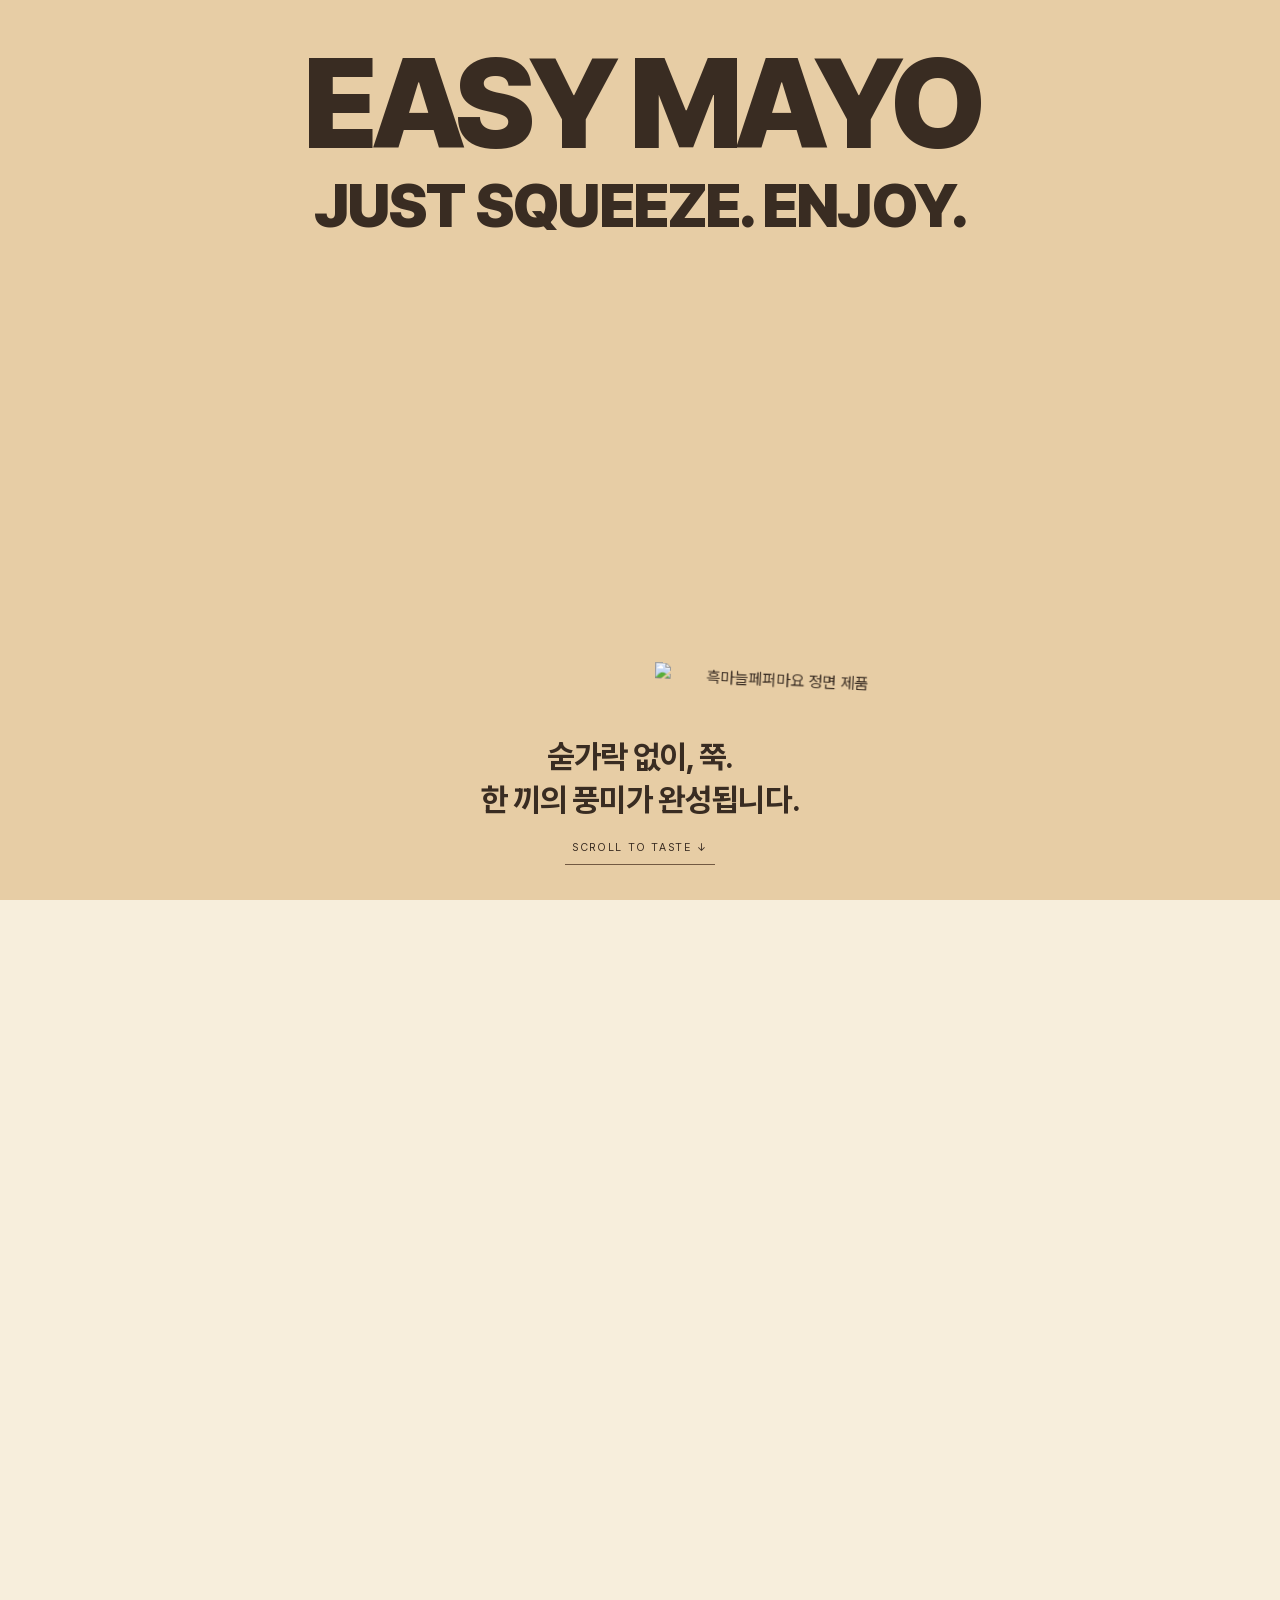
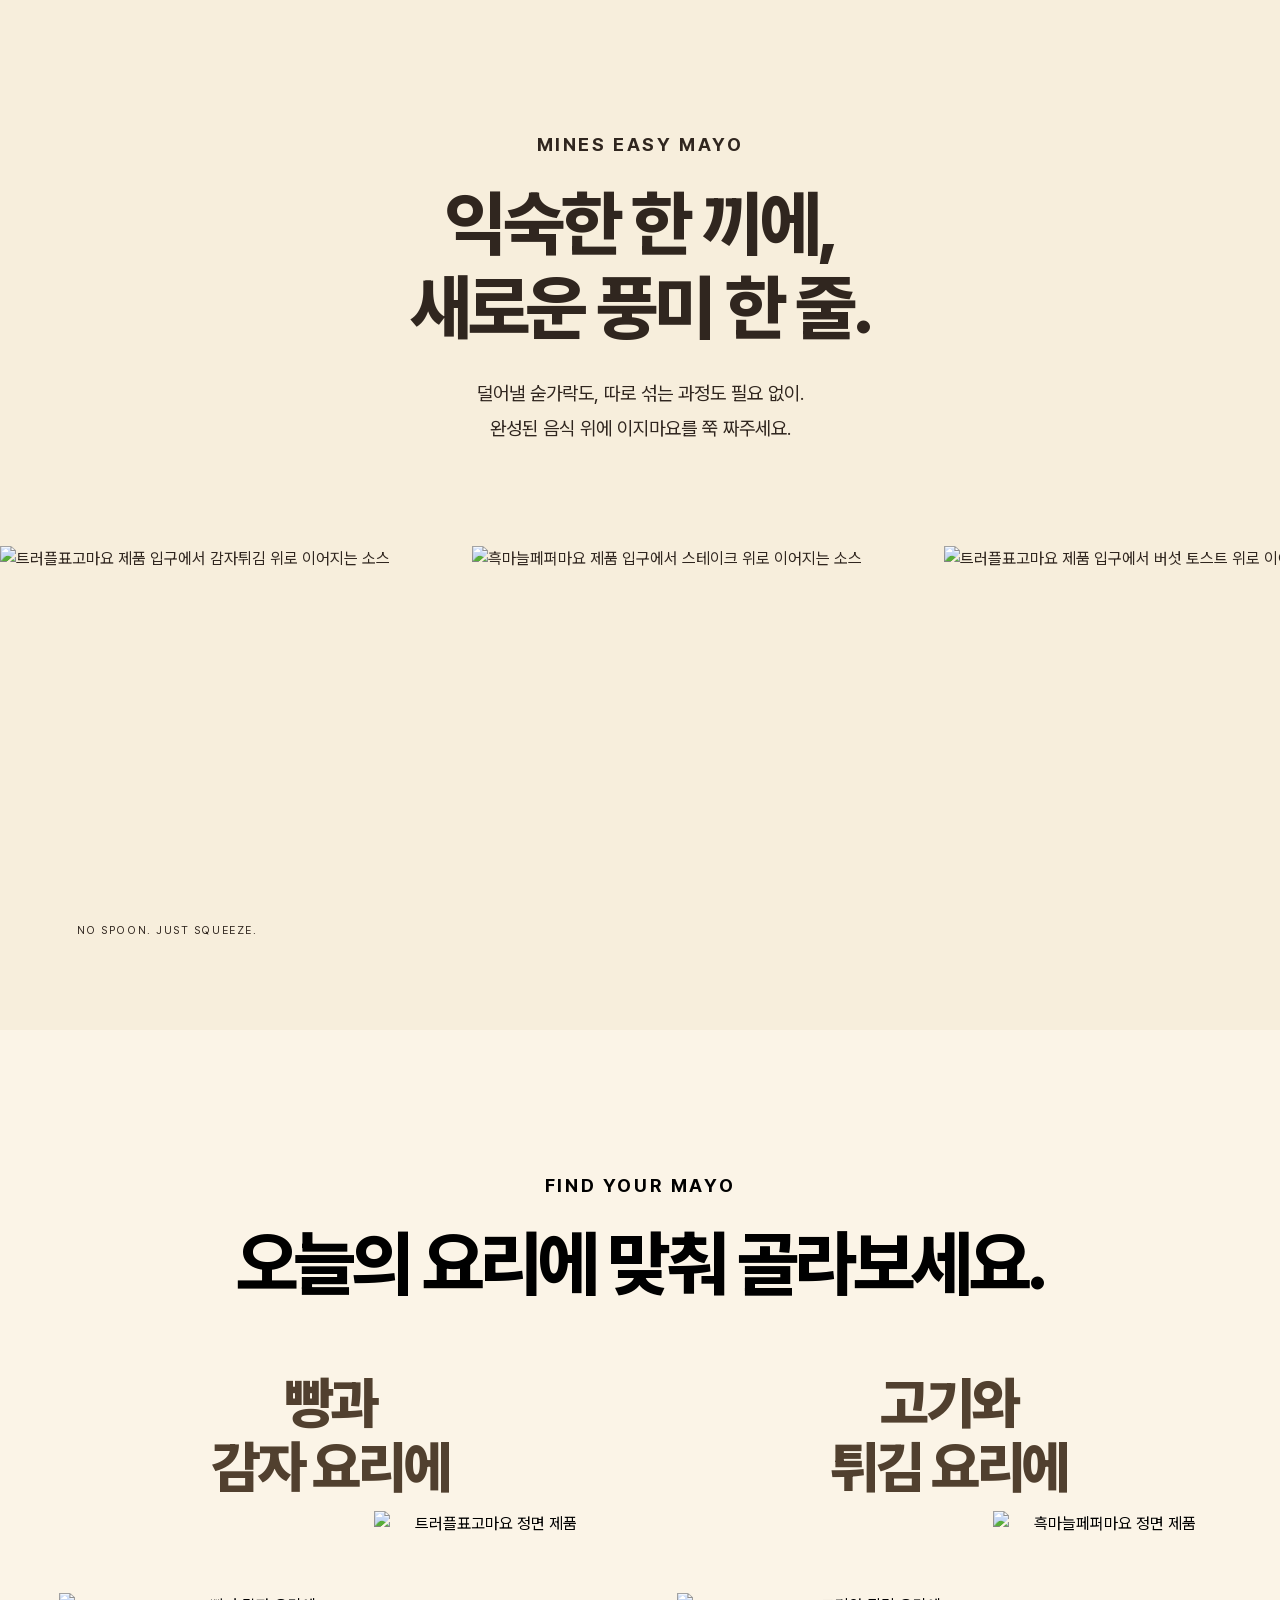
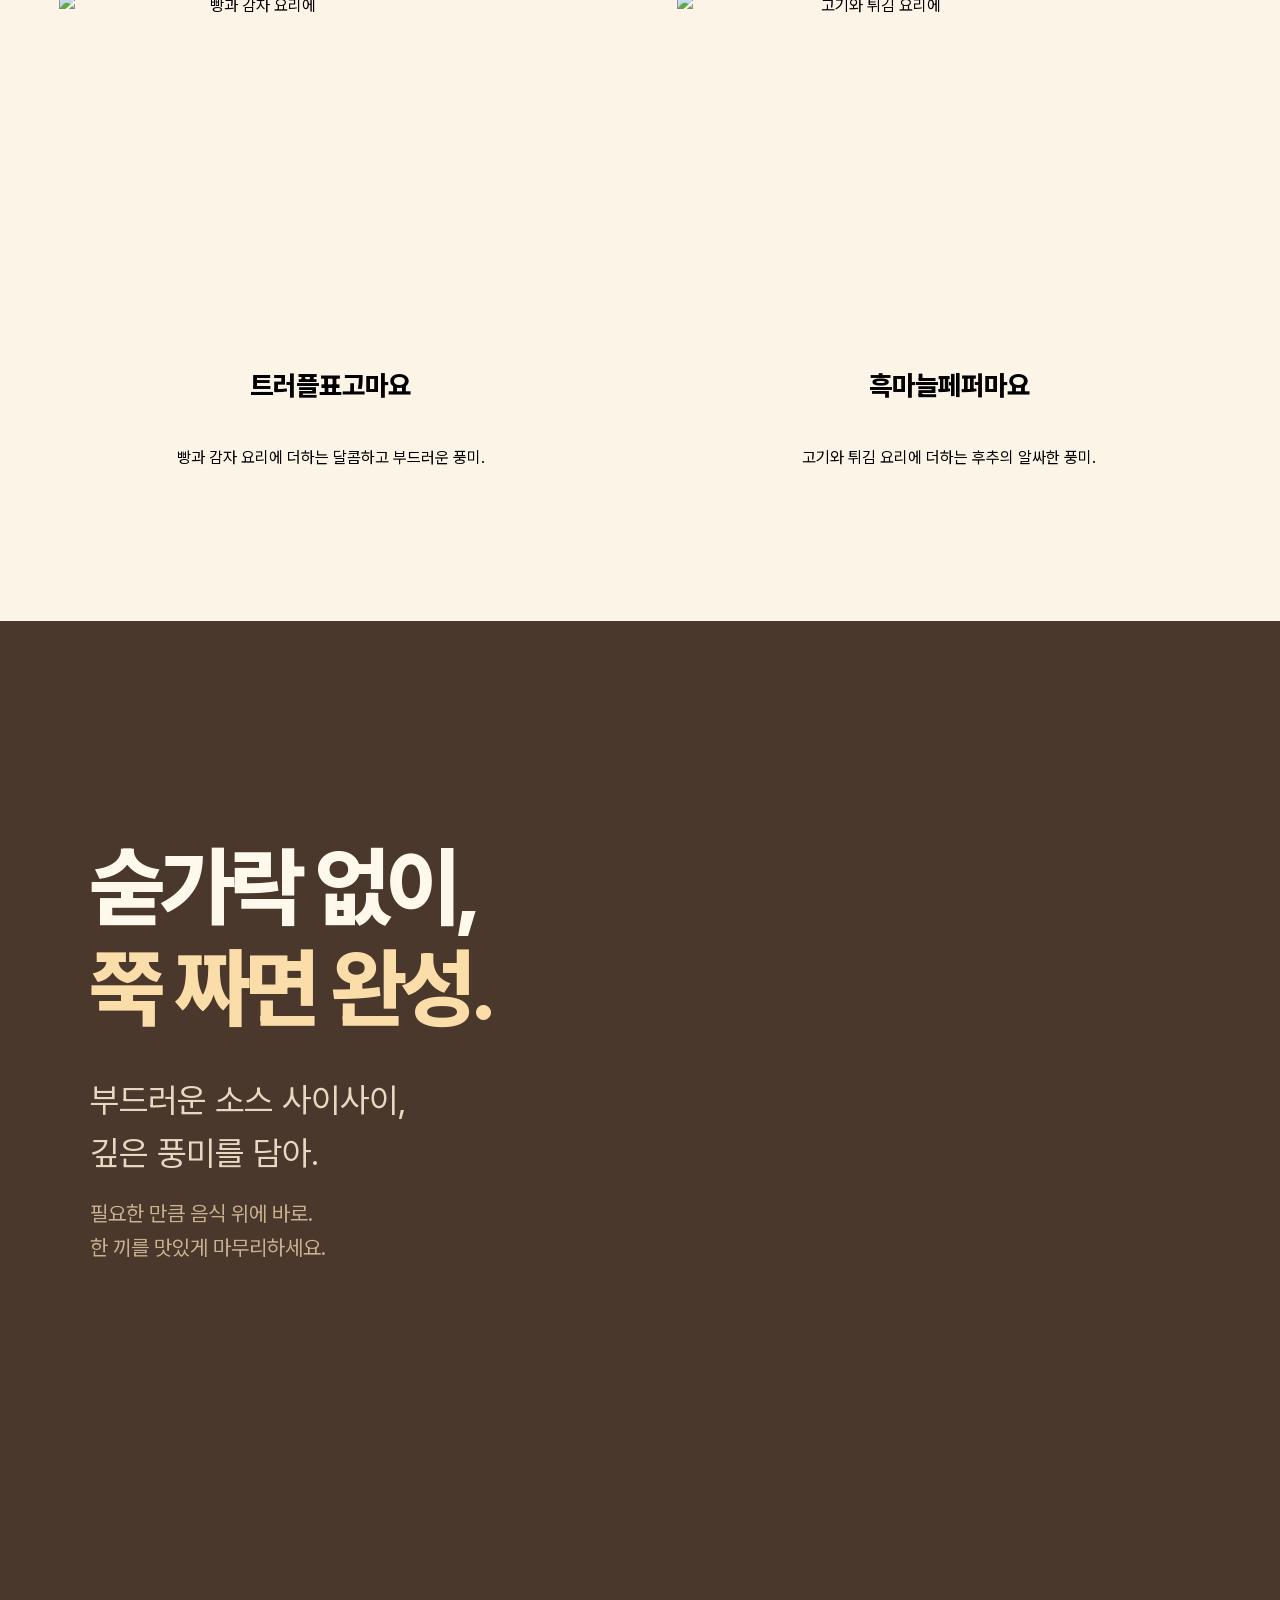
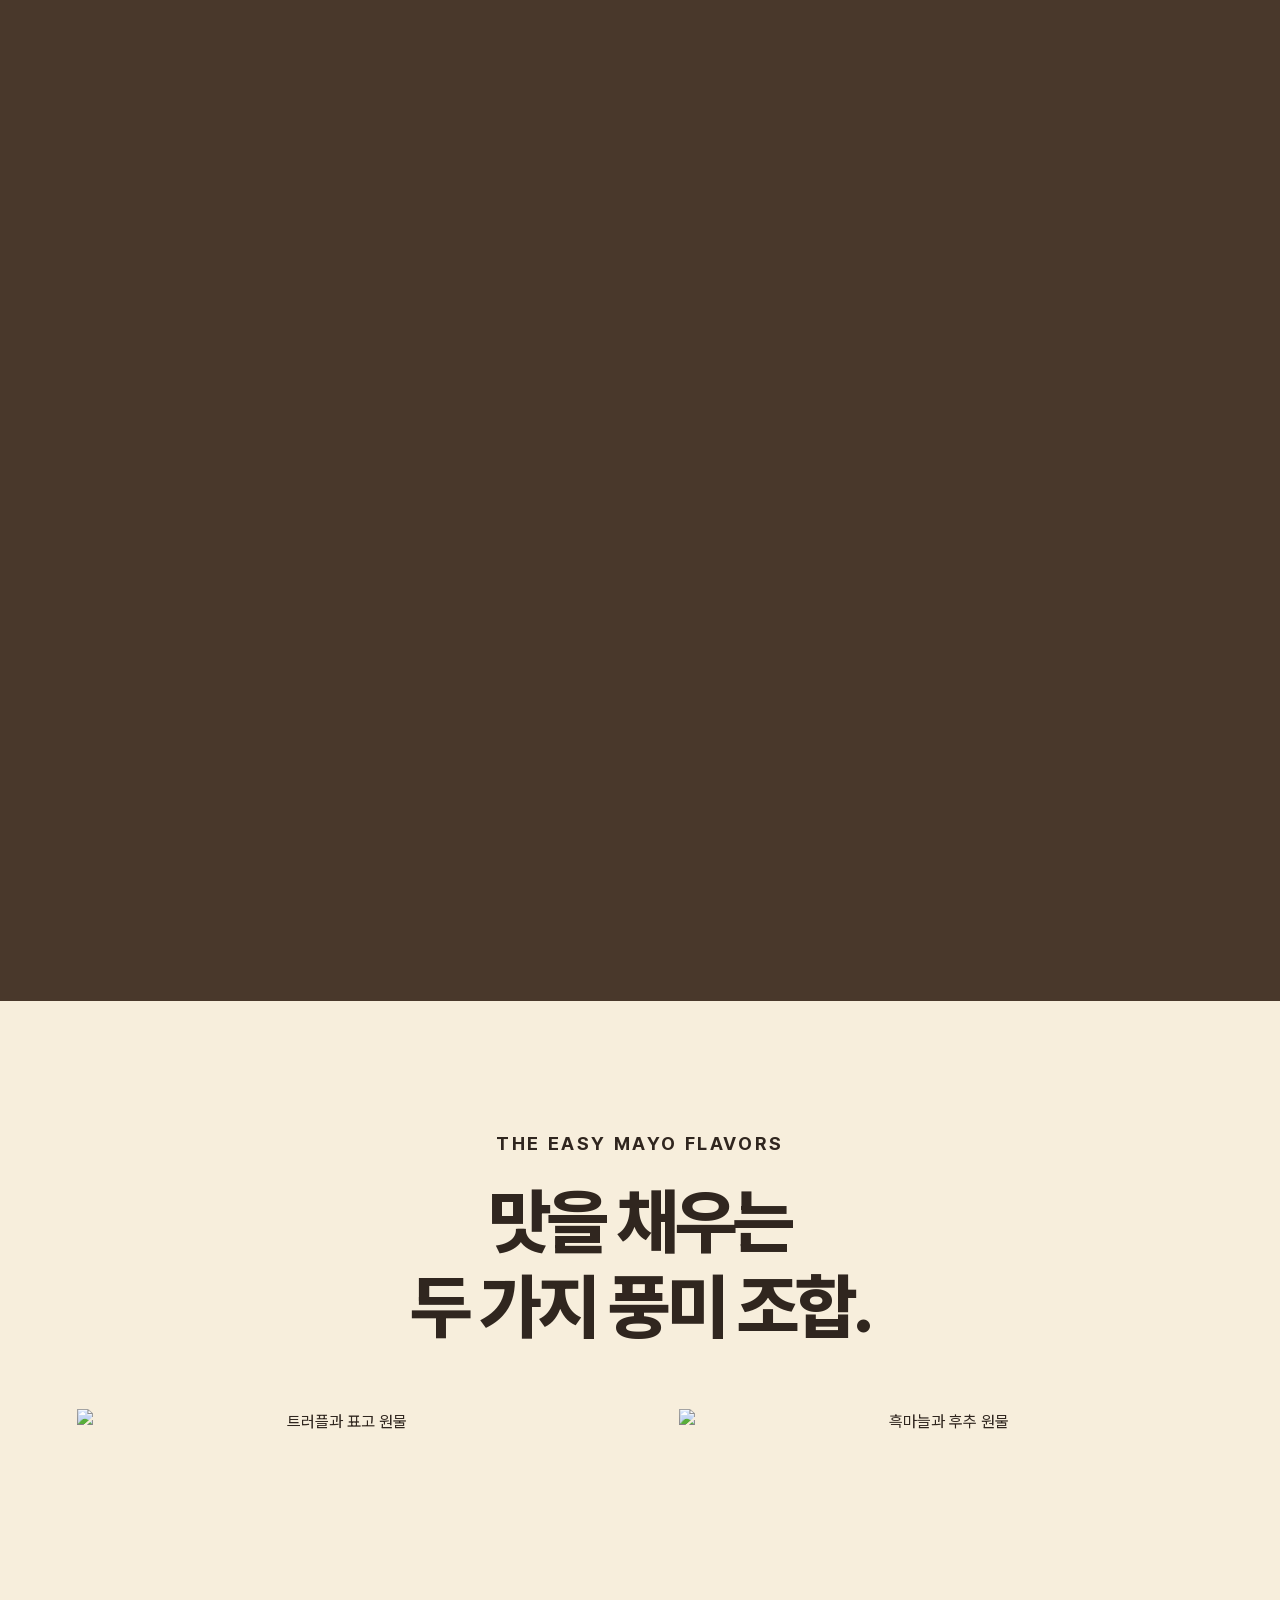
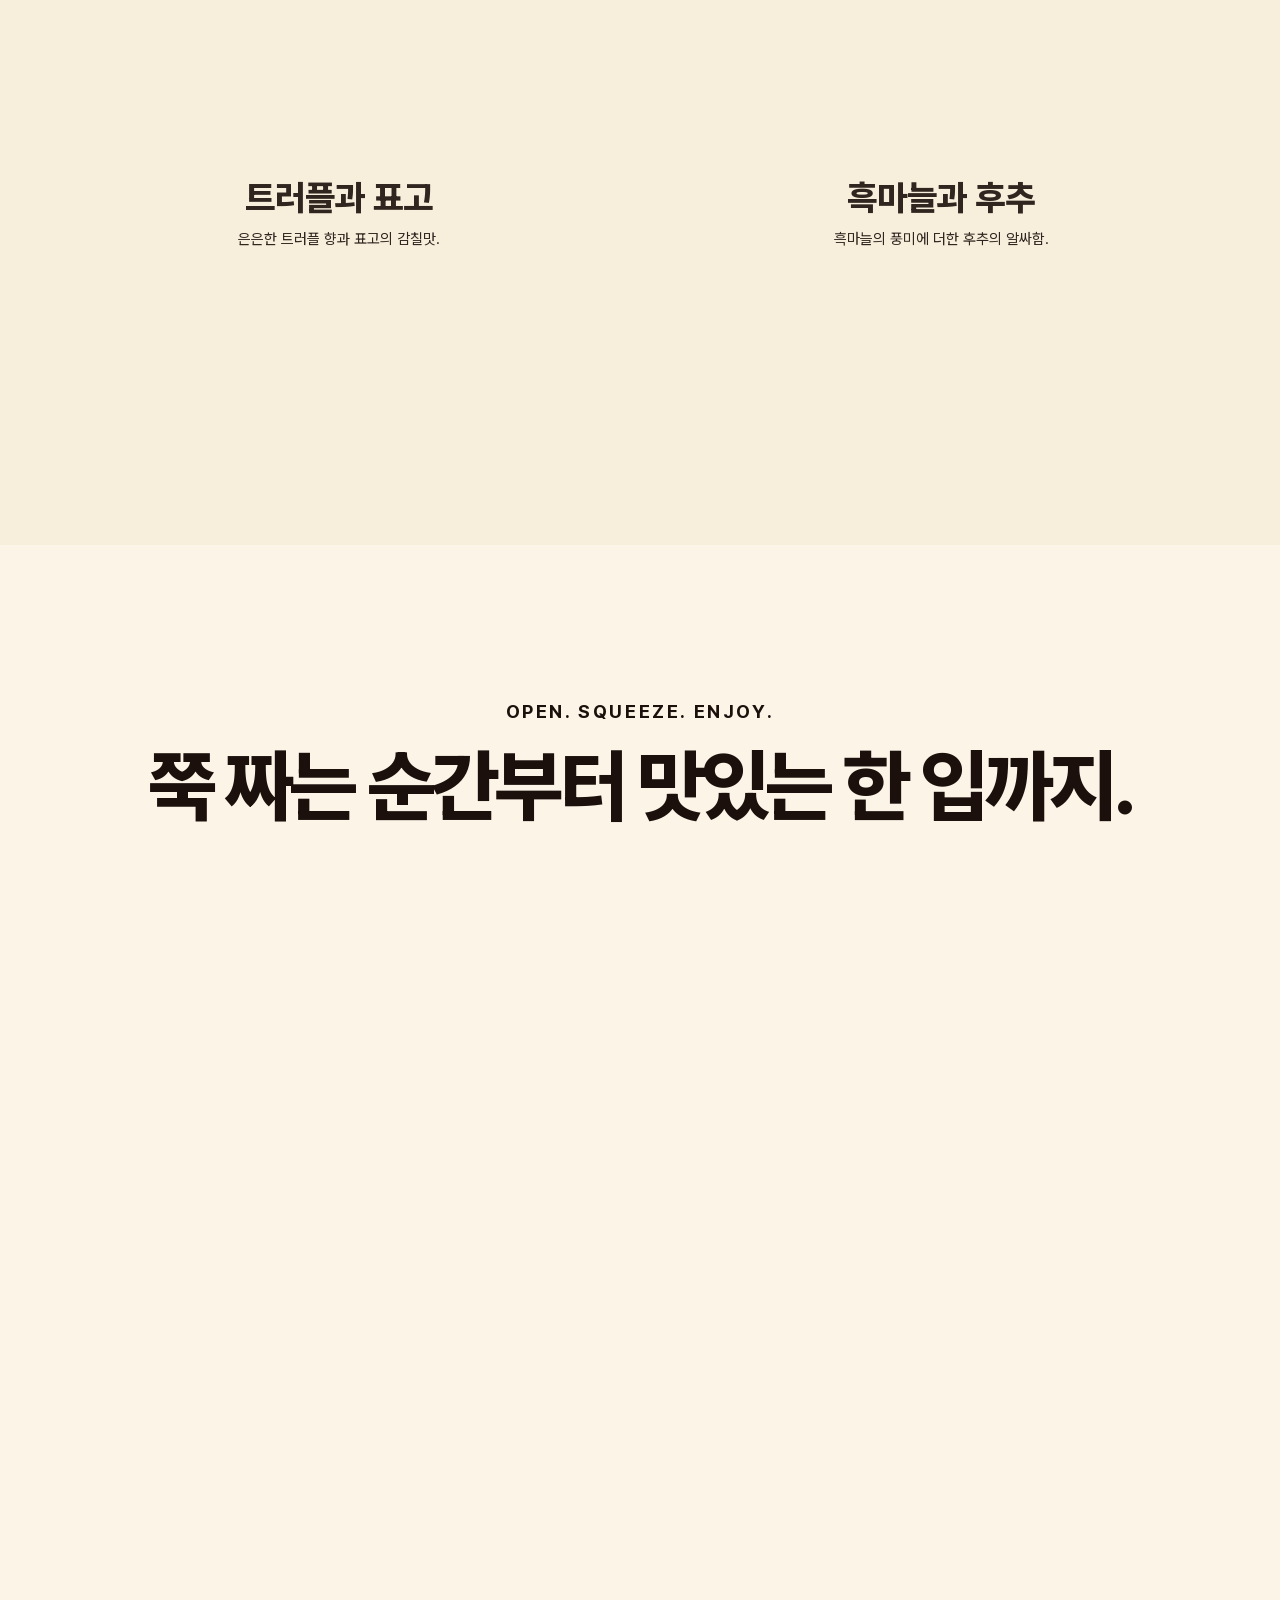
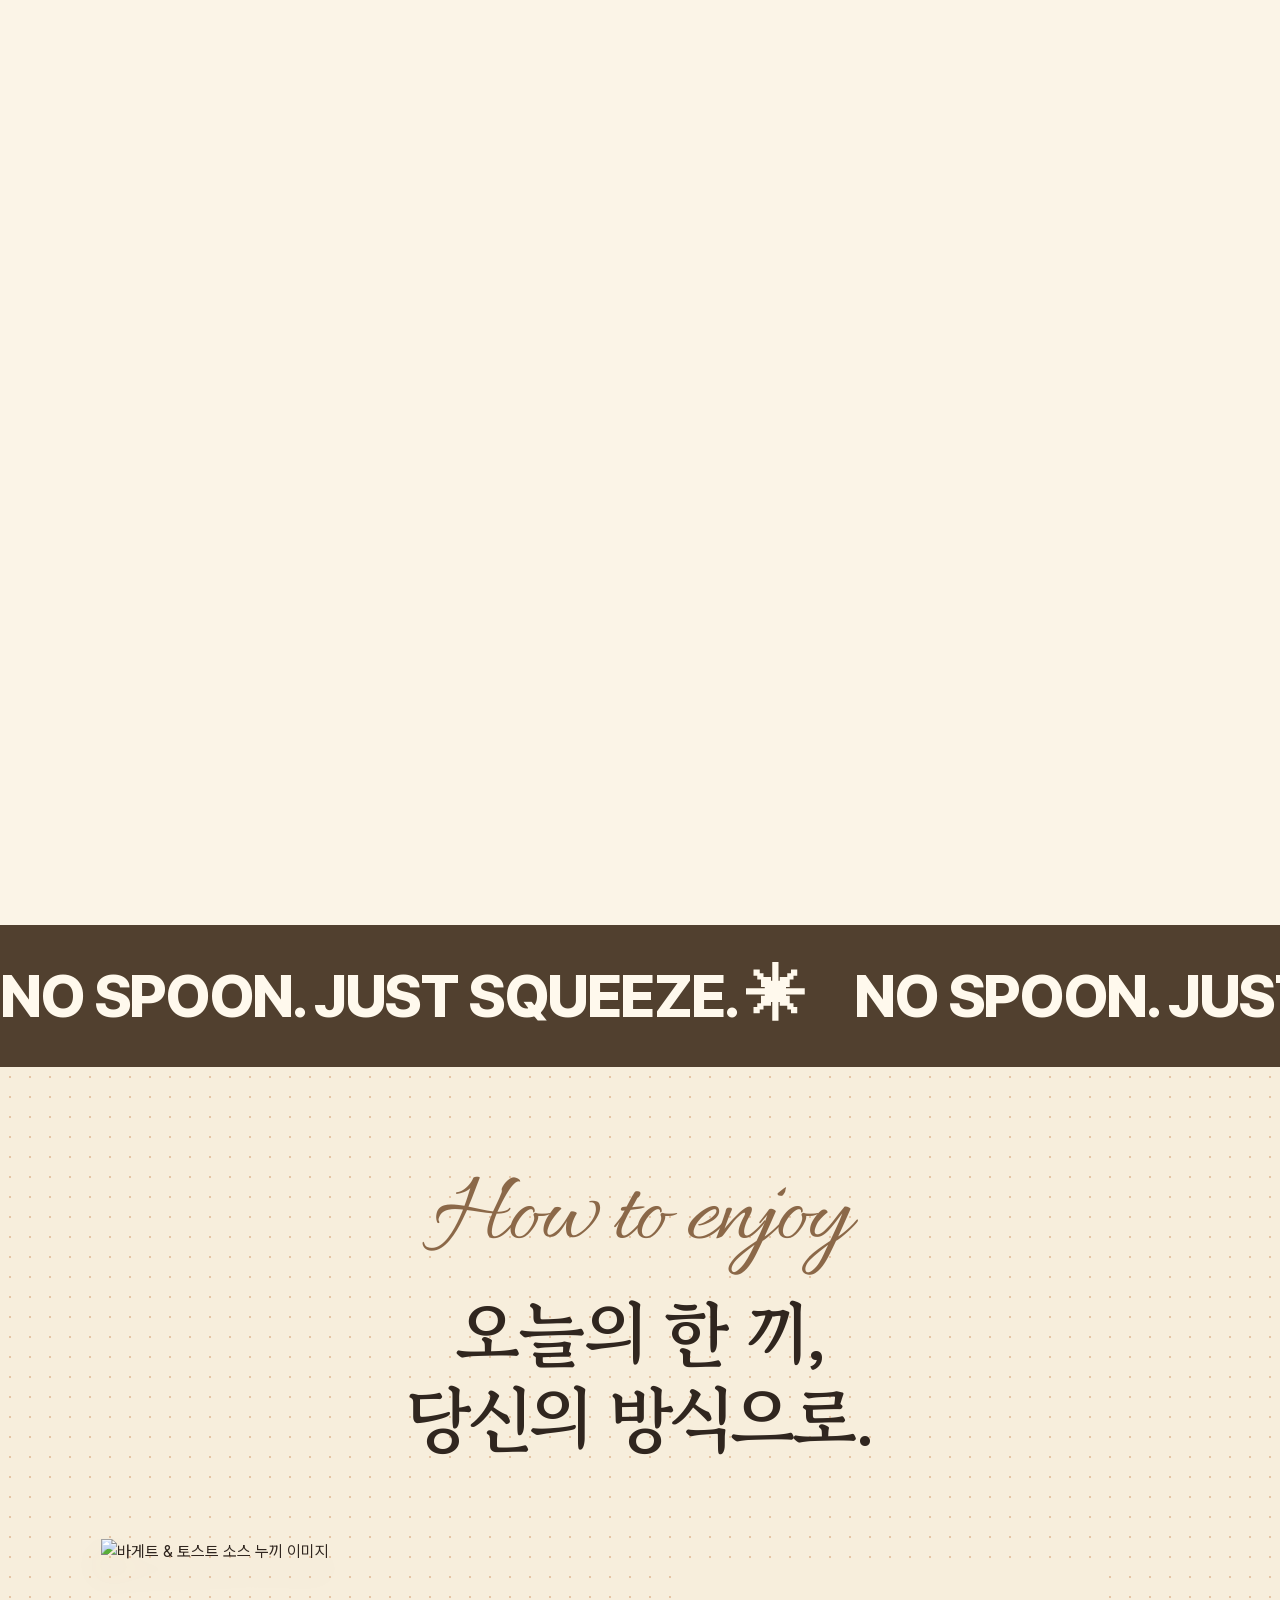
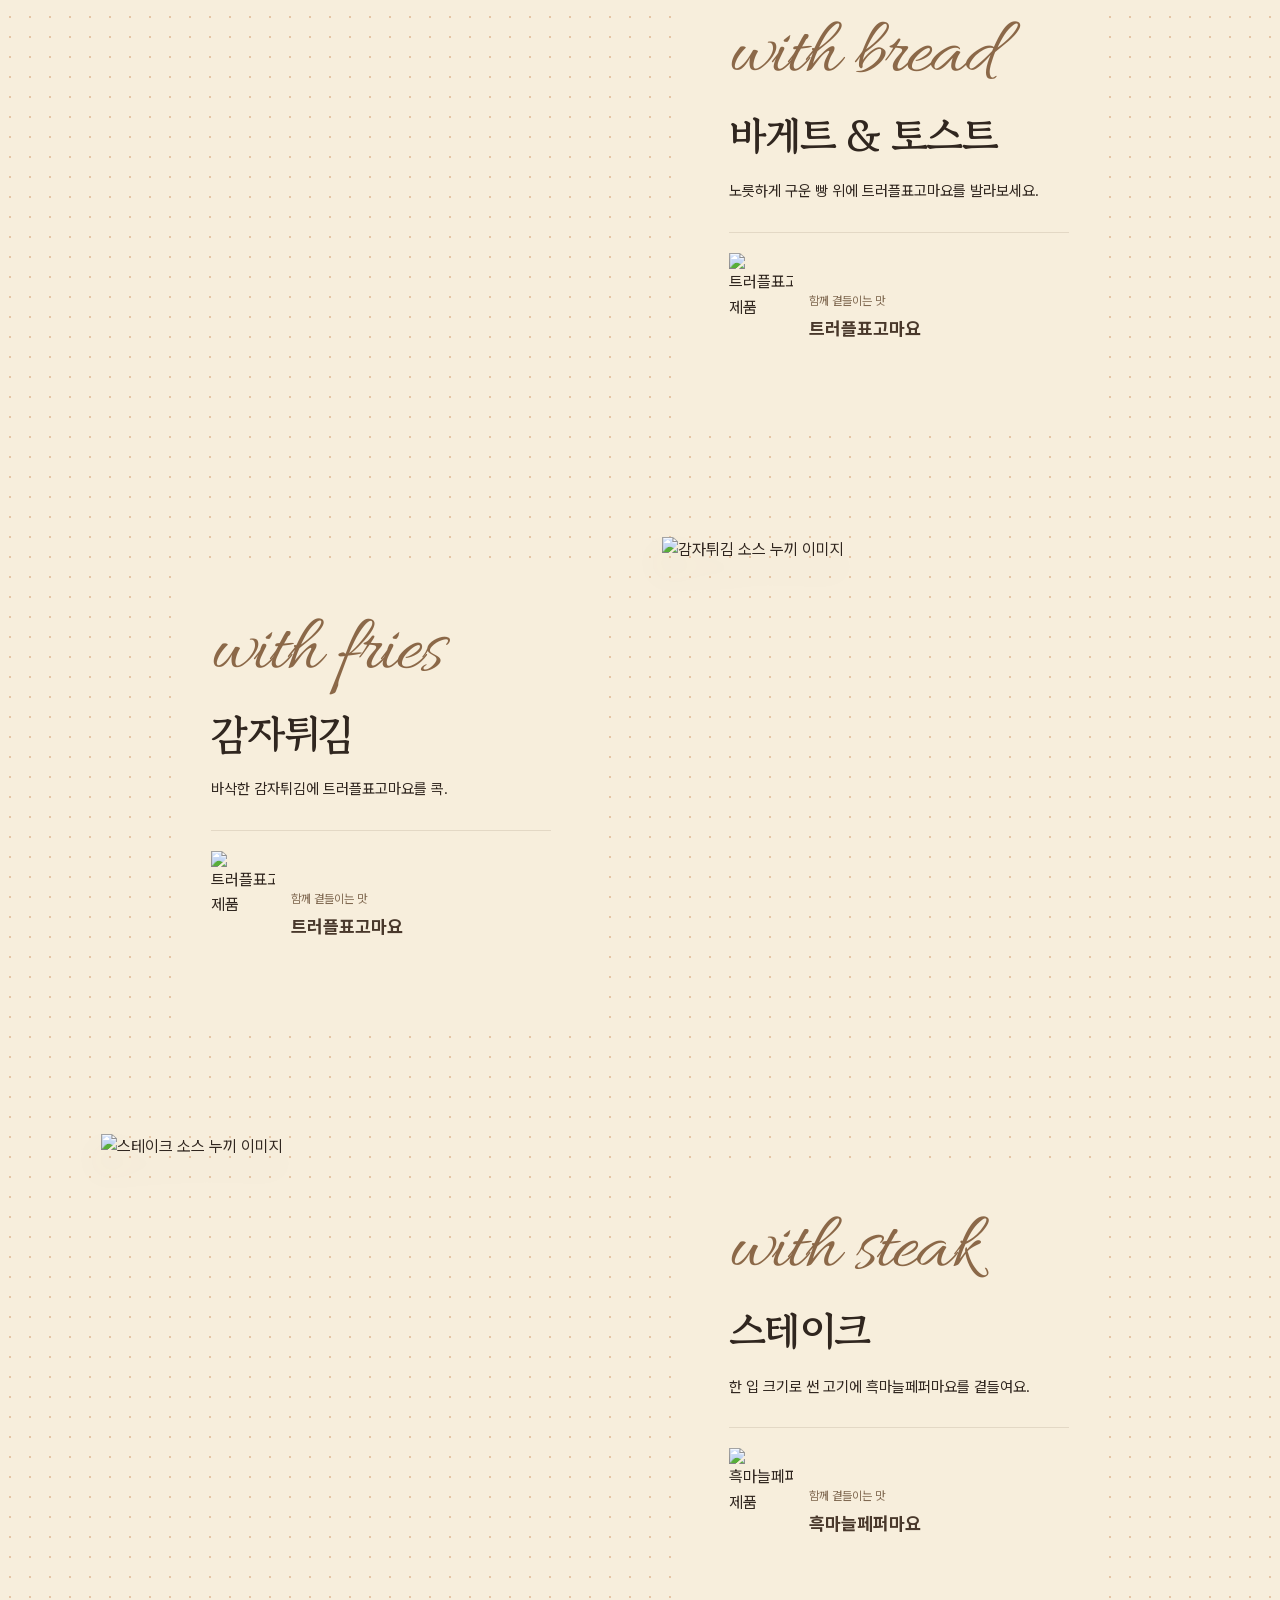
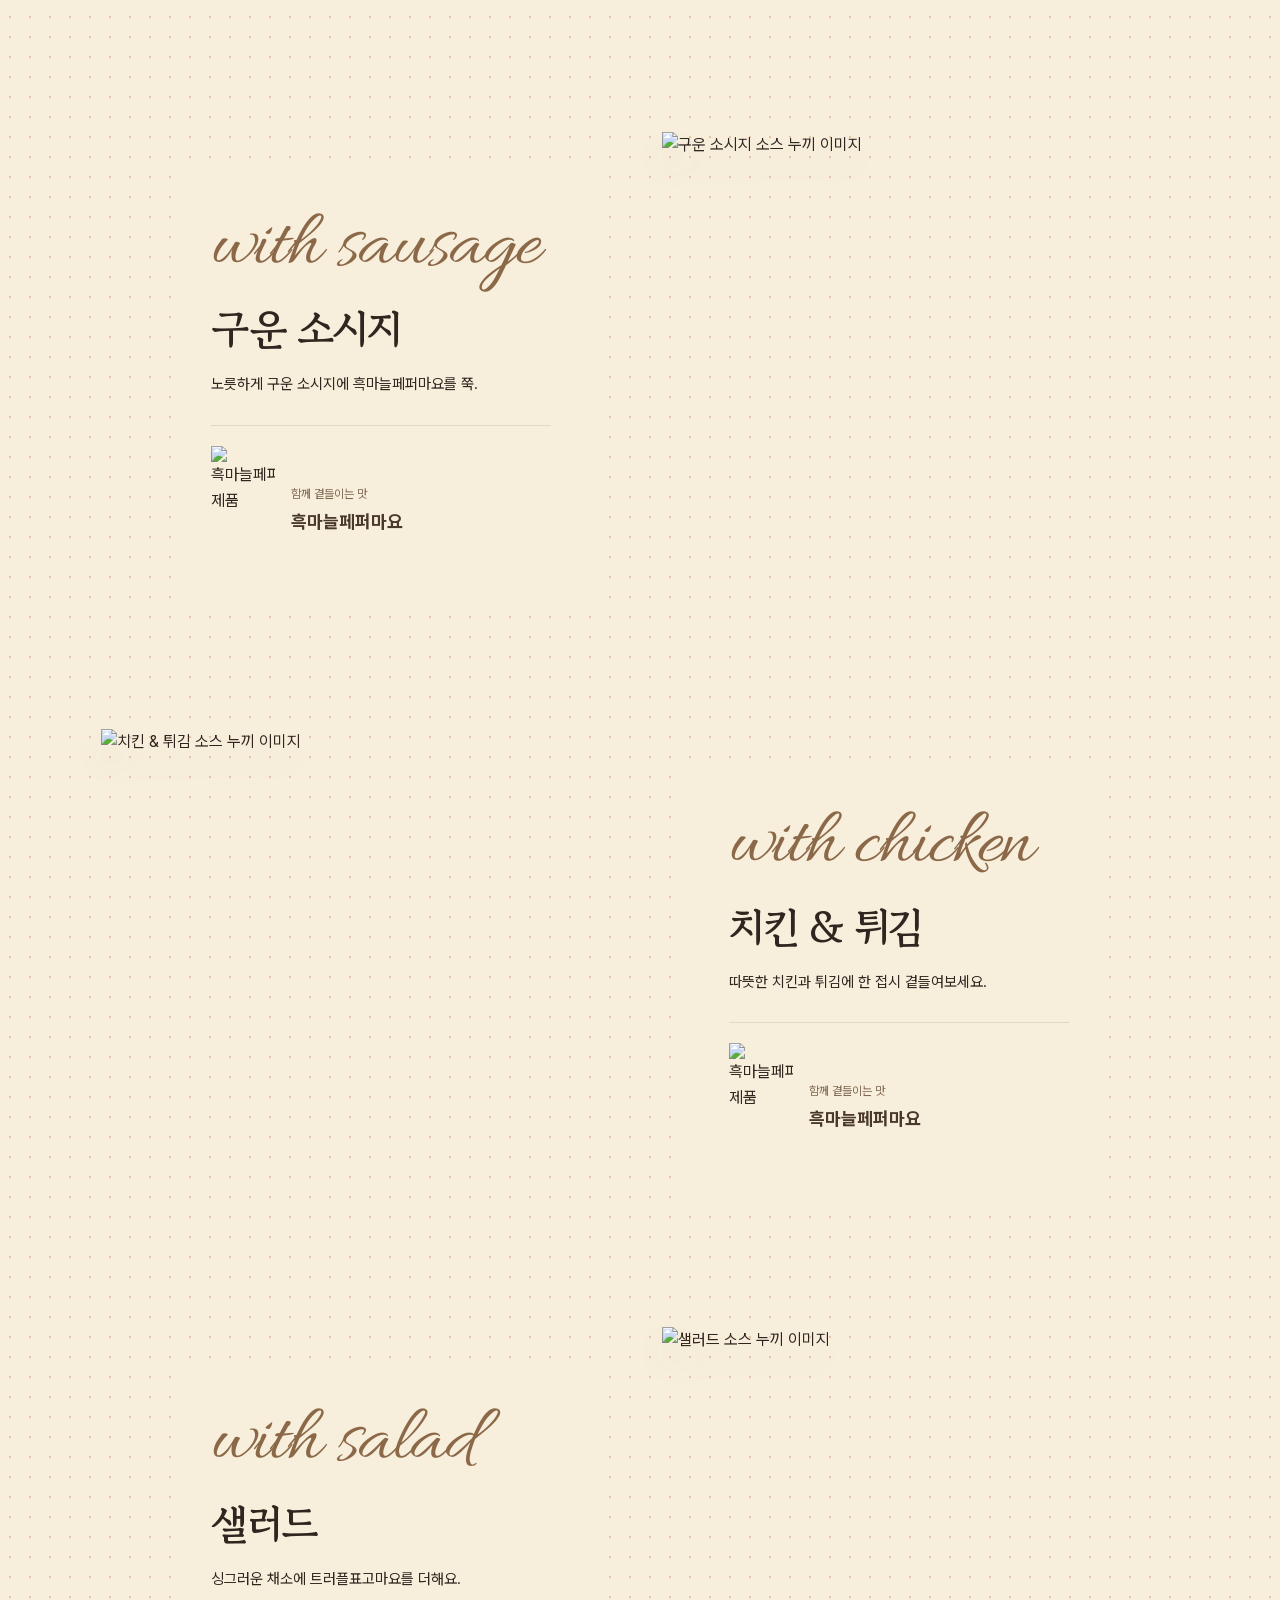
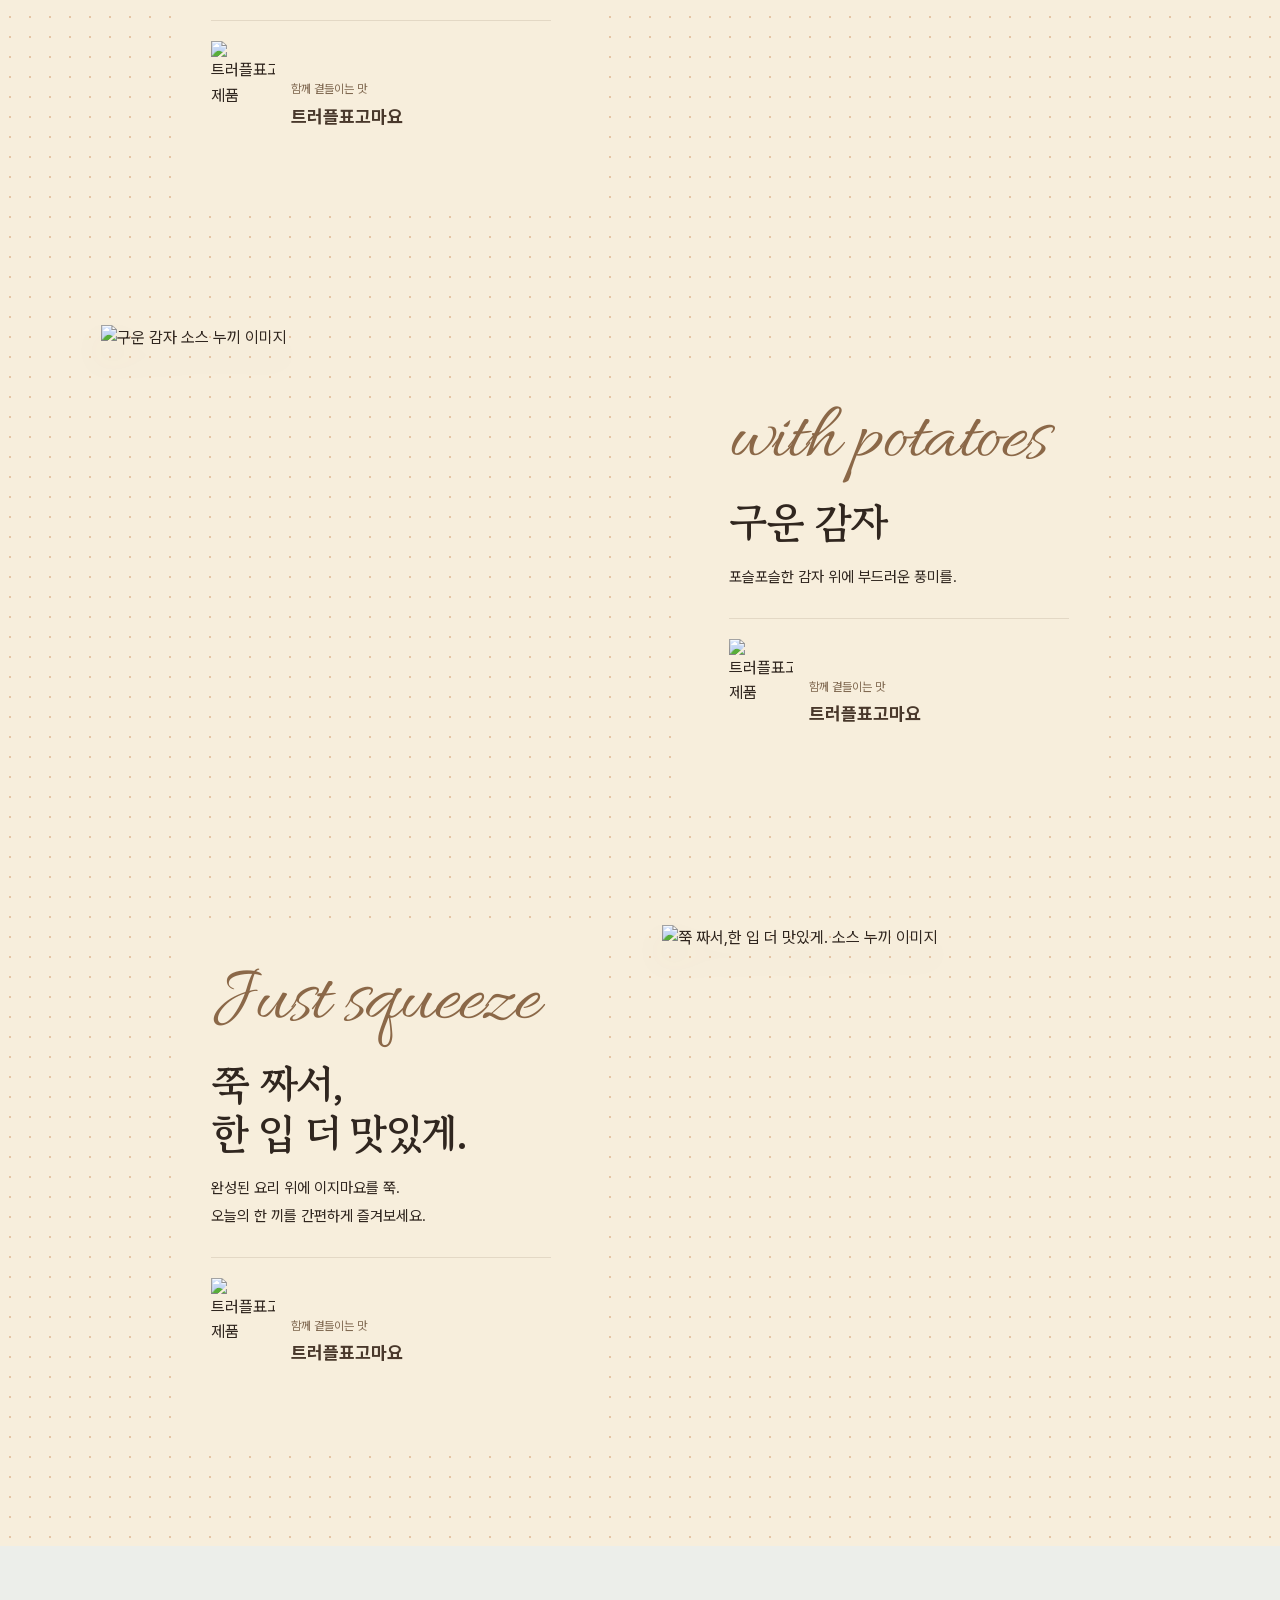
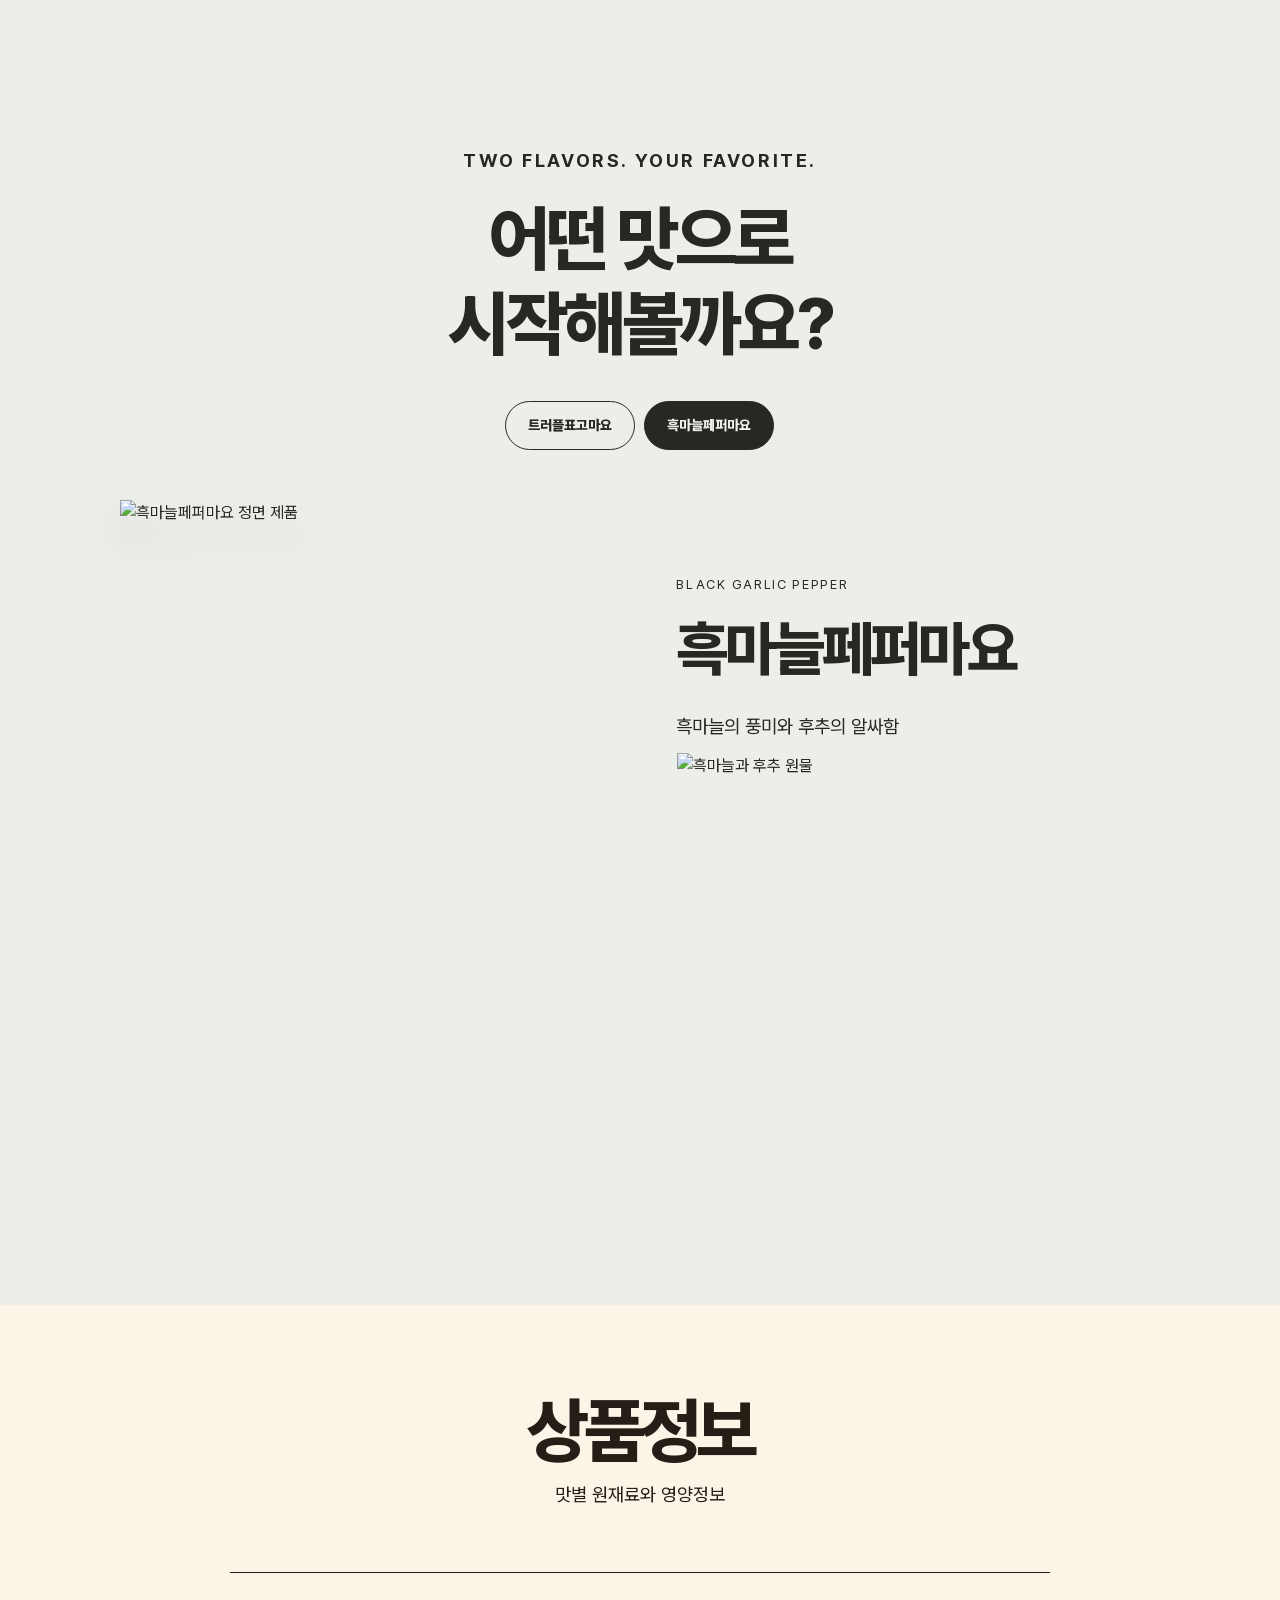
==== commit 4192e836: "Extend hero product travel from opposite viewport edges" ====
--- a/index.html
+++ b/index.html
@@ -1,4 +1,4 @@
-<!doctype html><html lang="ko"><head><meta charset="utf-8"><meta name="viewport" content="width=device-width,initial-scale=1"><meta name="robots" content="noindex,nofollow"><title>이지마요 · 미리보기 0.5.6</title><style>body{margin:0}.preview-note{font:13px/1.8 sans-serif;padding:25px;text-align:center;background:#fff9df;color:#57402c}.preview-note a{color:inherit}</style><link rel="stylesheet" href="releases/0.5.6/easy-mayo.css"></head><body><main><div data-easy-mayo-version="0.5.6">
+<!doctype html><html lang="ko"><head><meta charset="utf-8"><meta name="viewport" content="width=device-width,initial-scale=1"><meta name="robots" content="noindex,nofollow"><title>이지마요 · 미리보기 0.5.7</title><style>body{margin:0}.preview-note{font:13px/1.8 sans-serif;padding:25px;text-align:center;background:#fff9df;color:#57402c}.preview-note a{color:inherit}</style><link rel="stylesheet" href="releases/0.5.7/easy-mayo.css"></head><body><main><div data-easy-mayo-version="0.5.7">
 	<section class="hero">
 		<div class="brandbar">
 			<br>
@@ -632,4 +632,4 @@
 
 
 
-</main><footer class="preview-note">이지마요 0.5.6 · 메인 제품 확대·상하 정렬 미리보기</footer><script src="releases/0.5.6/easy-mayo.js"></script></body></html>+</main><footer class="preview-note">이지마요 0.5.7 · 위아래 끝에서 모이는 메인 미리보기</footer><script src="releases/0.5.7/easy-mayo.js"></script></body></html>
--- a/releases/0.5.7/easy-mayo.css
+++ b/releases/0.5.7/easy-mayo.css
@@ -0,0 +1,1109 @@
+@import url("https://fonts.googleapis.com/css2?family=Caveat:wght@700&family=Jua&display=swap");
+@font-face { font-family:"Allura"; src:url("fonts/allura-full.woff2") format("woff2"); font-weight:400; font-display:swap }
+@font-face { font-family:"Gowun Batang"; src:url("fonts/gowunbatang-bold-full.woff2") format("woff2"); font-weight:700; font-display:swap }
+@font-face { font-family: "Easy Mayo Pretendard 0.5.7"; src: url("fonts/pretendard-variable.woff2") format("woff2"); font-style: normal; font-weight: 100 900; font-display: swap; }
+/* Only the marked description extends beyond the shop's content column. */
+:is(#em-v3,[data-easy-mayo-version])[data-easy-mayo-version="0.5.7"] {
+  display: block;
+  box-sizing: border-box;
+  max-width: none;
+  min-width: 0;
+  margin-left: var(--em-viewport-offset, 0px);
+  margin-right: 0;
+}
+:is(#em-v3,[data-easy-mayo-version])[data-easy-mayo-version="0.5.7"]{--orange:#E7CDA5;--cream:#FFF9ED;--em-yellow-bg:#F7EEDC;--ink:#2c1a11;--red:#51402F;color:var(--ink);background:var(--em-yellow-bg);font-family:"Easy Mayo Pretendard 0.5.7",-apple-system,BlinkMacSystemFont,'Segoe UI',sans-serif;line-height:1.6;word-break:keep-all;position:relative;isolation:isolate;width:var(--em-viewport-width,100%);overflow:clip;container:em-detail / inline-size}
+:is(#em-v3,[data-easy-mayo-version])[data-easy-mayo-version="0.5.7"] *{box-sizing:border-box}:is(#em-v3,[data-easy-mayo-version])[data-easy-mayo-version="0.5.7"] h1,:is(#em-v3,[data-easy-mayo-version])[data-easy-mayo-version="0.5.7"] h2,:is(#em-v3,[data-easy-mayo-version])[data-easy-mayo-version="0.5.7"] h3,:is(#em-v3,[data-easy-mayo-version])[data-easy-mayo-version="0.5.7"] p,:is(#em-v3,[data-easy-mayo-version])[data-easy-mayo-version="0.5.7"] figure{margin:0}:is(#em-v3,[data-easy-mayo-version])[data-easy-mayo-version="0.5.7"] button,:is(#em-v3,[data-easy-mayo-version])[data-easy-mayo-version="0.5.7"] a{font:inherit;color:inherit}:is(#em-v3,[data-easy-mayo-version])[data-easy-mayo-version="0.5.7"] button{cursor:pointer}:is(#em-v3,[data-easy-mayo-version])[data-easy-mayo-version="0.5.7"] a{text-decoration:none}:is(#em-v3,[data-easy-mayo-version])[data-easy-mayo-version="0.5.7"] button:focus-visible,:is(#em-v3,[data-easy-mayo-version])[data-easy-mayo-version="0.5.7"] a:focus-visible,:is(#em-v3,[data-easy-mayo-version])[data-easy-mayo-version="0.5.7"] summary:focus-visible{outline:3px solid #111;outline-offset:5px}
+:is(#em-v3,[data-easy-mayo-version])[data-easy-mayo-version="0.5.7"] .photo{width:100%;display:block;position:relative}
+:is(#em-v3,[data-easy-mayo-version])[data-easy-mayo-version="0.5.7"] .photo>img{position:absolute;inset:0;display:block;width:100%;height:100%;max-width:none;margin:0;border:0;object-fit:contain}
+:is(#em-v3,[data-easy-mayo-version])[data-easy-mayo-version="0.5.7"] .gallery-card .photo>img,:is(#em-v3,[data-easy-mayo-version])[data-easy-mayo-version="0.5.7"] .process-grid .photo>img,:is(#em-v3,[data-easy-mayo-version])[data-easy-mayo-version="0.5.7"] .recipe>.photo>img{object-fit:cover}
+:is(#em-v3,[data-easy-mayo-version])[data-easy-mayo-version="0.5.7"] .texture-photo .photo>img{object-position:center bottom}
+:is(#em-v3,[data-easy-mayo-version])[data-easy-mayo-version="0.5.7"] .wrap{width:min(1180px,88%);margin:auto}:is(#em-v3,[data-easy-mayo-version])[data-easy-mayo-version="0.5.7"] .eyebrow{font-size:clamp(18px,1.45cqw,22px);font-weight:700;letter-spacing:.14em;margin-bottom:22px}:is(#em-v3,[data-easy-mayo-version])[data-easy-mayo-version="0.5.7"] .title{font-size:clamp(30px,5.6vw,75px);font-weight:800;line-height:1.18;letter-spacing:-.055em}:is(#em-v3,[data-easy-mayo-version])[data-easy-mayo-version="0.5.7"] .copy{font-size:clamp(15px,1.5vw,19px);line-height:1.85;margin-top:24px}:is(#em-v3,[data-easy-mayo-version])[data-easy-mayo-version="0.5.7"] .center{text-align:center}:is(#em-v3,[data-easy-mayo-version])[data-easy-mayo-version="0.5.7"] .pad{padding:110px 0}
+:is(#em-v3,[data-easy-mayo-version])[data-easy-mayo-version="0.5.7"] .hero{background:var(--orange);min-height:850px;height:110vh;max-height:1200px;position:relative;display:grid;place-items:center;text-align:center;color:#FFF9ED}
+:is(#em-v3,[data-easy-mayo-version])[data-easy-mayo-version="0.5.7"] .brandbar{position:absolute;top:24px;left:5%;right:5%;display:flex;justify-content:space-between;font-size:11px;letter-spacing:.14em;z-index:3}:is(#em-v3,[data-easy-mayo-version])[data-easy-mayo-version="0.5.7"] .brandbar b{font-size:24px;letter-spacing:-.06em}
+:is(#em-v3,[data-easy-mayo-version])[data-easy-mayo-version="0.5.7"] .hero-type{position:absolute;top:14%;left:0;width:100%;font-size:clamp(76px,16vw,230px);line-height:.85;letter-spacing:-.075em;font-weight:900}:is(#em-v3,[data-easy-mayo-version])[data-easy-mayo-version="0.5.7"] .hero-type span{display:block;font-size:.49em;letter-spacing:-.045em;margin-top:.35em}
+:is(#em-v3,[data-easy-mayo-version])[data-easy-mayo-version="0.5.7"] .hero-art{position:absolute;top:30%;width:clamp(210px,30vw,370px);transform:translateY(var(--hy,0px)) rotate(var(--hr,-7deg));will-change:transform}
+:is(#em-v3,[data-easy-mayo-version])[data-easy-mayo-version="0.5.7"] .hero-caption{position:absolute;bottom:5%;left:5%;right:5%}:is(#em-v3,[data-easy-mayo-version])[data-easy-mayo-version="0.5.7"] .hero-caption h1{font-size:clamp(21px,2.7vw,36px);font-weight:700;line-height:1.4;letter-spacing:-.04em}:is(#em-v3,[data-easy-mayo-version])[data-easy-mayo-version="0.5.7"] .hero-caption a{display:inline-block;margin-top:18px;font-size:11px;letter-spacing:.15em;border-bottom:1px solid;padding:7px}
+:is(#em-v3,[data-easy-mayo-version])[data-easy-mayo-version="0.5.7"] .intro{padding:110px 20px 65px}:is(#em-v3,[data-easy-mayo-version])[data-easy-mayo-version="0.5.7"] .intro .copy{max-width:540px;margin:25px auto 0}:is(#em-v3,[data-easy-mayo-version])[data-easy-mayo-version="0.5.7"] .flavor-links{display:flex;gap:10px;justify-content:center;flex-wrap:wrap;margin-top:35px}:is(#em-v3,[data-easy-mayo-version])[data-easy-mayo-version="0.5.7"] .flavor-links a{border:1px solid #2c1a1155;border-radius:999px;padding:9px 22px;font-size:12px}
+:is(#em-v3,[data-easy-mayo-version])[data-easy-mayo-version="0.5.7"] .gallery{padding:10px 0 90px}
+:is(#em-v3,[data-easy-mayo-version])[data-easy-mayo-version="0.5.7"] .gallery-track{--gallery-gap:clamp(12px,2vw,24px);overflow:hidden;scrollbar-width:none;padding:25px 0}
+:is(#em-v3,[data-easy-mayo-version])[data-easy-mayo-version="0.5.7"] .gallery-track::-webkit-scrollbar{display:none}
+:is(#em-v3,[data-easy-mayo-version])[data-easy-mayo-version="0.5.7"] .gallery-belt{display:flex;width:max-content}
+:is(#em-v3,[data-easy-mayo-version])[data-easy-mayo-version="0.5.7"].enhanced .gallery-belt{animation:kazak-3-0-2-gallery-loop 64s linear infinite}
+:is(#em-v3,[data-easy-mayo-version])[data-easy-mayo-version="0.5.7"] .gallery-group{display:flex;align-items:stretch;flex:none;gap:var(--gallery-gap);padding-right:var(--gallery-gap)}
+:is(#em-v3,[data-easy-mayo-version])[data-easy-mayo-version="0.5.7"] .gallery-card{flex:none;width:max(220px,35vw)}
+:is(#em-v3,[data-easy-mayo-version])[data-easy-mayo-version="0.5.7"] .gallery-card .photo{aspect-ratio:4/3;height:auto;background-size:cover}
+@keyframes kazak-3-0-2-gallery-loop{to{transform:translateX(-50%)}}
+:is(#em-v3,[data-easy-mayo-version])[data-easy-mayo-version="0.5.7"].is-paused .gallery-belt{animation-play-state:paused}
+:is(#em-v3,[data-easy-mayo-version])[data-easy-mayo-version="0.5.7"] .gallery-controls{display:flex;justify-content:space-between;align-items:center;width:88%;margin:15px auto 0;font-size:11px;letter-spacing:.14em;gap:12px;flex-wrap:wrap}
+:is(#em-v3,[data-easy-mayo-version])[data-easy-mayo-version="0.5.7"] .gallery-controls button{border:1px solid;border-radius:50%;background:none;width:42px;height:42px;font-size:20px;margin-left:8px}
+:is(#em-v3,[data-easy-mayo-version])[data-easy-mayo-version="0.5.7"] .gallery-controls .motion{display:none;width:auto;height:42px;border-radius:30px;padding:0 14px;font-size:12px;vertical-align:middle}
+:is(#em-v3,[data-easy-mayo-version])[data-easy-mayo-version="0.5.7"].enhanced .gallery-controls .motion{display:inline-block}
+@media(prefers-reduced-motion:reduce){
+  :is(#em-v3,[data-easy-mayo-version])[data-easy-mayo-version="0.5.7"] .gallery-track{overflow-x:auto}
+  :is(#em-v3,[data-easy-mayo-version])[data-easy-mayo-version="0.5.7"] .gallery-group[aria-hidden=true]{display:none}
+  :is(#em-v3,[data-easy-mayo-version])[data-easy-mayo-version="0.5.7"] .gallery-controls .motion{display:none!important}
+}
+:is(#em-v3,[data-easy-mayo-version])[data-easy-mayo-version="0.5.7"] .texture{position:relative;background:var(--orange);color:var(--cream)}
+:is(#em-v3,[data-easy-mayo-version])[data-easy-mayo-version="0.5.7"] .texture-sticky{padding:clamp(44px,7vw,90px) 5% 0;text-align:center}
+:is(#em-v3,[data-easy-mayo-version])[data-easy-mayo-version="0.5.7"] .texture-photo{width:min(100%,760px);height:clamp(260px,68svh,620px);margin:clamp(24px,5vw,56px) auto 0;display:grid;place-items:end center}
+:is(#em-v3,[data-easy-mayo-version])[data-easy-mayo-version="0.5.7"] .texture-photo .photo{width:92%;height:90%;aspect-ratio:auto;background-size:contain;background-position:center bottom;transform:scale(var(--ts,1));transform-origin:center bottom;will-change:transform}
+:is(#em-v3,[data-easy-mayo-version])[data-easy-mayo-version="0.5.7"] .texture h2,:is(#em-v3,[data-easy-mayo-version])[data-easy-mayo-version="0.5.7"] .texture .eyebrow{position:relative;z-index:2}
+:is(#em-v3,[data-easy-mayo-version])[data-easy-mayo-version="0.5.7"] .ingredients{display:grid;grid-template-columns:1fr 1fr;gap:7%;margin-top:60px;align-items:center}:is(#em-v3,[data-easy-mayo-version])[data-easy-mayo-version="0.5.7"] .ingredient h3{font-size:25px;margin-top:20px}:is(#em-v3,[data-easy-mayo-version])[data-easy-mayo-version="0.5.7"] .ingredient strong{font-size:60px;letter-spacing:-.06em;color:var(--orange)}:is(#em-v3,[data-easy-mayo-version])[data-easy-mayo-version="0.5.7"] .ingredient p{font-size:15px}:is(#em-v3,[data-easy-mayo-version])[data-easy-mayo-version="0.5.7"] .note{font-size:12px;opacity:.65;margin-top:25px}
+:is(#em-v3,[data-easy-mayo-version])[data-easy-mayo-version="0.5.7"] .process{background:#FBF4E7;color:#1b100c;padding:190px 0}
+:is(#em-v3,[data-easy-mayo-version])[data-easy-mayo-version="0.5.7"] .process-grid {
+  display: grid;
+  gap: clamp(30px, 5.2cqw, 76px);
+  margin-top: clamp(30px, 5cqw, 64px);
+}
+:is(#em-v3,[data-easy-mayo-version])[data-easy-mayo-version="0.5.7"] .process-grid > article {
+  display: grid;
+  grid-template-columns: minmax(0, 1fr) minmax(0, 2fr);
+  align-items: center;
+  gap: clamp(18px, 4cqw, 58px);
+}
+:is(#em-v3,[data-easy-mayo-version])[data-easy-mayo-version="0.5.7"] .process-grid > article:nth-child(even) {
+  grid-template-columns: minmax(0, 2fr) minmax(0, 1fr);
+}
+:is(#em-v3,[data-easy-mayo-version])[data-easy-mayo-version="0.5.7"] .process-grid .photo {
+  grid-area: 1 / 2;
+  aspect-ratio: 16 / 10;
+}
+:is(#em-v3,[data-easy-mayo-version])[data-easy-mayo-version="0.5.7"] .process-grid h3 {
+  grid-area: 1 / 1;
+  font-size: clamp(22px, 3.3cqw, 47px);
+  line-height: 1.14;
+}
+:is(#em-v3,[data-easy-mayo-version])[data-easy-mayo-version="0.5.7"] .process-grid > article:nth-child(even) .photo { grid-column: 1; }
+:is(#em-v3,[data-easy-mayo-version])[data-easy-mayo-version="0.5.7"] .process-grid > article:nth-child(even) h3 { grid-column: 2; }
+:is(#em-v3,[data-easy-mayo-version])[data-easy-mayo-version="0.5.7"] .process-grid small {
+  display: block;
+  margin-bottom: 10px;
+  font-size: clamp(12px, 1.4cqw, 18px);
+  letter-spacing: .12em;
+}
+
+:is(#em-v3,[data-easy-mayo-version])[data-easy-mayo-version="0.5.7"] .ticker{overflow:hidden;background:var(--red);color:var(--cream);padding:23px 0}:is(#em-v3,[data-easy-mayo-version])[data-easy-mayo-version="0.5.7"] .ticker-run{display:flex;width:max-content;animation:kazak-3-0-2-ticker 30s linear infinite}:is(#em-v3,[data-easy-mayo-version])[data-easy-mayo-version="0.5.7"] .ticker span{font-size:clamp(30px,5vw,60px);font-weight:800;letter-spacing:-.04em;white-space:nowrap;padding-right:50px}:is(#em-v3,[data-easy-mayo-version])[data-easy-mayo-version="0.5.7"] .ticker:hover .ticker-run,:is(#em-v3,[data-easy-mayo-version])[data-easy-mayo-version="0.5.7"].is-paused .ticker-run{animation-play-state:paused}@keyframes kazak-3-0-2-ticker{to{transform:translateX(-50%)}}
+:is(#em-v3,[data-easy-mayo-version])[data-easy-mayo-version="0.5.7"] .recipes{padding:100px 0;background:var(--em-yellow-bg);background-image:radial-gradient(#e6c4a3 .8px,transparent .8px);background-size:20px 20px}:is(#em-v3,[data-easy-mayo-version])[data-easy-mayo-version="0.5.7"] .recipe{display:grid;grid-template-columns:1.1fr 1fr;gap:9%;align-items:center;margin-top:80px}:is(#em-v3,[data-easy-mayo-version])[data-easy-mayo-version="0.5.7"] .recipe>.photo{aspect-ratio:4/3;background-size:cover;background-position:center;transform:rotate(var(--em-recipe-angle,0deg));transform-origin:center}
+:is(#em-v3,[data-easy-mayo-version])[data-easy-mayo-version="0.5.7"].is-paused .recipe>.photo{transform:none}
+@media(prefers-reduced-motion:reduce){:is(#em-v3,[data-easy-mayo-version])[data-easy-mayo-version="0.5.7"] .recipe>.photo{transform:none}}
+:is(#em-v3,[data-easy-mayo-version])[data-easy-mayo-version="0.5.7"] .recipe:nth-child(odd){grid-template-columns:1fr 1.1fr}:is(#em-v3,[data-easy-mayo-version])[data-easy-mayo-version="0.5.7"] .recipe:nth-child(odd) .photo{order:2}:is(#em-v3,[data-easy-mayo-version])[data-easy-mayo-version="0.5.7"] .recipe-card{background:var(--em-yellow-bg);padding:40px;transform:rotate(var(--card-rotate,4deg));transition:transform .35s}:is(#em-v3,[data-easy-mayo-version])[data-easy-mayo-version="0.5.7"] .recipe:nth-child(odd) .recipe-card{--card-rotate:-4deg}:is(#em-v3,[data-easy-mayo-version])[data-easy-mayo-version="0.5.7"] .recipe:hover .recipe-card{transform:rotate(0deg)}:is(#em-v3,[data-easy-mayo-version])[data-easy-mayo-version="0.5.7"] .recipe h3{font-size:clamp(26px,3.2vw,45px);line-height:1.2;letter-spacing:-.04em}:is(#em-v3,[data-easy-mayo-version])[data-easy-mayo-version="0.5.7"] .recipe .copy{font-size:15px;margin-top:18px}
+:is(#em-v3,[data-easy-mayo-version])[data-easy-mayo-version="0.5.7"] .flavors{padding:200px 0;transition:background .5s;background:var(--flavor-bg,#E9DDC7)}:is(#em-v3,[data-easy-mayo-version])[data-easy-mayo-version="0.5.7"] .tabbar{display:flex;justify-content:center;gap:9px;flex-wrap:wrap;margin:35px auto 50px}:is(#em-v3,[data-easy-mayo-version])[data-easy-mayo-version="0.5.7"] .tabbar button{background:none;border:1px solid #2c1a1155;border-radius:999px;padding:12px 22px;font-size:14px}:is(#em-v3,[data-easy-mayo-version])[data-easy-mayo-version="0.5.7"] .tabbar button[aria-selected=true]{background:var(--ink);color:var(--cream);border-color:var(--ink)}:is(#em-v3,[data-easy-mayo-version])[data-easy-mayo-version="0.5.7"] .flavor-panel{display:grid;grid-template-columns:1fr 1fr;align-items:center;gap:10%;margin-bottom:45px}:is(#em-v3,[data-easy-mayo-version])[data-easy-mayo-version="0.5.7"] .flavor-panel .photo{max-width:480px;margin:auto}:is(#em-v3,[data-easy-mayo-version])[data-easy-mayo-version="0.5.7"] .flavor-panel h3{font-size:clamp(36px,6vw,80px);letter-spacing:-.06em;line-height:1.15}:is(#em-v3,[data-easy-mayo-version])[data-easy-mayo-version="0.5.7"] .flavor-panel .en{font-size:13px;letter-spacing:.13em;margin-bottom:20px}:is(#em-v3,[data-easy-mayo-version])[data-easy-mayo-version="0.5.7"] .flavor-panel[hidden]{display:none!important}
+/* 맛을 바꿔도 가장 큰 패널의 높이를 유지합니다. */
+:is(#em-v3,[data-easy-mayo-version])[data-easy-mayo-version="0.5.7"].enhanced .flavor-stage{display:grid;min-width:0}
+:is(#em-v3,[data-easy-mayo-version])[data-easy-mayo-version="0.5.7"].enhanced .flavor-stage>.flavor-panel{grid-area:1/1;min-width:0}
+:is(#em-v3,[data-easy-mayo-version])[data-easy-mayo-version="0.5.7"].enhanced .flavor-stage>.flavor-panel[hidden]{display:grid!important;visibility:hidden;pointer-events:none}
+:is(#em-v3,[data-easy-mayo-version])[data-easy-mayo-version="0.5.7"] .tabbar{display:none}:is(#em-v3,[data-easy-mayo-version])[data-easy-mayo-version="0.5.7"].enhanced .tabbar{display:flex}
+/* 상품정보: 원본 접이식 표 */
+:is(#em-v3,[data-easy-mayo-version])[data-easy-mayo-version="0.5.7"] .em-product-info {
+  --em-ink: #271d17;
+  --em-info-background: #FBF4E7;
+  --em-red: #8B6848;
+  --em-gutter: clamp(18px, 4.8%, 84px);
+  container: em-product-info / inline-size;
+  color: var(--em-ink);
+  text-align: left;
+  line-height: 1.45;
+  overflow-wrap: break-word;
+}
+:is(#em-v3,[data-easy-mayo-version])[data-easy-mayo-version="0.5.7"] .em-product-info :where(h2,p,dl,dt,dd,ul,li) {margin:0;padding:0;font:inherit;color:inherit;text-align:inherit;}
+:is(#em-v3,[data-easy-mayo-version])[data-easy-mayo-version="0.5.7"] .em-product-info summary {font-family:inherit;line-height:1.2;letter-spacing:inherit;text-transform:none;}
+:is(#em-v3,[data-easy-mayo-version])[data-easy-mayo-version="0.5.7"] .em-product-info .em-info-head h2 {
+  font-weight: 780; font-size: clamp(36px,5.6cqw,85px); line-height: 1; letter-spacing: -.08em; color: var(--em-ink);
+}
+:is(#em-v3,[data-easy-mayo-version])[data-easy-mayo-version="0.5.7"] .em-product-info .em-dot { color: var(--em-red); }
+:is(#em-v3,[data-easy-mayo-version])[data-easy-mayo-version="0.5.7"] .em-product-info .em-info { display: grid; grid-template-columns: minmax(0,1fr); gap: clamp(28px,5cqw,78px); padding: clamp(56px,7cqw,110px) var(--em-gutter); background: var(--em-info-background); }
+:is(#em-v3,[data-easy-mayo-version])[data-easy-mayo-version="0.5.7"] .em-product-info .em-info-head p { margin-top: 15px; font-size: clamp(16px,1.45cqw,22px); }
+:is(#em-v3,[data-easy-mayo-version])[data-easy-mayo-version="0.5.7"] .em-product-info .em-info-list { width: min(100%, 820px); justify-self: center; min-width: 0; border-top: 1px solid var(--em-ink); }
+:is(#em-v3,[data-easy-mayo-version])[data-easy-mayo-version="0.5.7"] .em-product-info .em-label { margin: 0; border-bottom: 1px solid #bfb399; }
+:is(#em-v3,[data-easy-mayo-version])[data-easy-mayo-version="0.5.7"] .em-product-info .em-label summary {
+  display: flex; justify-content: space-between; gap: 1em; align-items: center; padding: clamp(17px,2cqw,28px) 0;
+  color: var(--em-ink); cursor: pointer; list-style: none; font-size: clamp(18px,1.8cqw,28px); font-weight: 650;
+}
+:is(#em-v3,[data-easy-mayo-version])[data-easy-mayo-version="0.5.7"] .em-product-info .em-label summary::-webkit-details-marker { display: none; }
+:is(#em-v3,[data-easy-mayo-version])[data-easy-mayo-version="0.5.7"] .em-product-info .em-label summary::after { content: "+"; font-weight: 400; font-size: 1.3em; }
+:is(#em-v3,[data-easy-mayo-version])[data-easy-mayo-version="0.5.7"] .em-product-info .em-label[open] > summary::after { content: "−"; }
+:is(#em-v3,[data-easy-mayo-version])[data-easy-mayo-version="0.5.7"] .em-product-info .em-label-body { padding: 0 0 22px; }
+:is(#em-v3,[data-easy-mayo-version])[data-easy-mayo-version="0.5.7"] .em-product-info .em-label-body p { font-size: 15px; line-height: 1.6; margin-bottom: 10px; }
+:is(#em-v3,[data-easy-mayo-version])[data-easy-mayo-version="0.5.7"] .em-product-info .em-specs { margin: 0 0 22px; }
+:is(#em-v3,[data-easy-mayo-version])[data-easy-mayo-version="0.5.7"] .em-product-info .em-specs > div { display: grid; grid-template-columns: minmax(78px,24%) minmax(0,1fr); gap: 12px; padding: 9px 0; border-top: 1px solid #ded5bf; font-size: clamp(14px,1.12cqw,17px); line-height: 1.6; }
+:is(#em-v3,[data-easy-mayo-version])[data-easy-mayo-version="0.5.7"] .em-product-info .em-specs dt { font-weight: 680; color: #493a2d; }
+:is(#em-v3,[data-easy-mayo-version])[data-easy-mayo-version="0.5.7"] .em-product-info .em-specs dd { word-break: normal; overflow-wrap: anywhere; }
+:is(#em-v3,[data-easy-mayo-version])[data-easy-mayo-version="0.5.7"] .em-product-info .em-nutrition { width: 100%; min-width: 0; table-layout: fixed; border: 0; border-collapse: collapse; margin: 0; background: none; font: inherit; font-size: clamp(13px,1.12cqw,17px); }
+:is(#em-v3,[data-easy-mayo-version])[data-easy-mayo-version="0.5.7"] .em-product-info .em-nutrition th, :is(#em-v3,[data-easy-mayo-version])[data-easy-mayo-version="0.5.7"] .em-product-info .em-nutrition td { width: auto; padding: 7px 6px; color: inherit; background: transparent; border: 0; border-bottom: 1px solid #d6cbb5; text-align: right; }
+:is(#em-v3,[data-easy-mayo-version])[data-easy-mayo-version="0.5.7"] .em-product-info .em-nutrition th:first-child { text-align:left; }
+:is(#em-v3,[data-easy-mayo-version])[data-easy-mayo-version="0.5.7"] .em-product-info .em-nutrition caption { padding: 0 0 7px; color: inherit; font-size: 1.08em; font-weight: 720; text-align: left; caption-side: top; }
+:is(#em-v3,[data-easy-mayo-version])[data-easy-mayo-version="0.5.7"] .em-product-info .em-nutrition thead { background: #eee3c9; }
+:is(#em-v3,[data-easy-mayo-version])[data-easy-mayo-version="0.5.7"] .em-product-info .em-nutrition tbody th { font-weight: 500; }
+:is(#em-v3,[data-easy-mayo-version])[data-easy-mayo-version="0.5.7"] .em-product-info .em-label-body .em-note { margin: 8px 0; color: #645748; font-size: 13px; line-height: 1.5; }
+:is(#em-v3,[data-easy-mayo-version])[data-easy-mayo-version="0.5.7"] .em-product-info .em-cautions { padding-left: 1.15em; margin: 0; list-style: disc; }
+:is(#em-v3,[data-easy-mayo-version])[data-easy-mayo-version="0.5.7"] .em-product-info .em-cautions li { margin: 0 0 .4em; }
+@container em-product-info (max-width: 680px) {
+  :is(#em-v3,[data-easy-mayo-version])[data-easy-mayo-version="0.5.7"] .em-product-info .em-info {grid-template-columns:1fr;}
+}
+:is(#em-v3,[data-easy-mayo-version])[data-easy-mayo-version="0.5.7"] .enter{animation:kazak-3-0-2-enter .8s ease-out both}@keyframes kazak-3-0-2-enter{from{opacity:.25;transform:translateY(26px)}to{opacity:1;transform:translateY(0)}}
+@container em-detail (max-width: 700px) {:is(#em-v3,[data-easy-mayo-version])[data-easy-mayo-version="0.5.7"] .pad{padding:70px 0}:is(#em-v3,[data-easy-mayo-version])[data-easy-mayo-version="0.5.7"] .hero{height:860px;min-height:0;max-height:none}:is(#em-v3,[data-easy-mayo-version])[data-easy-mayo-version="0.5.7"] .hero-type{top:14%;font-size:18cqw}:is(#em-v3,[data-easy-mayo-version])[data-easy-mayo-version="0.5.7"] .hero-art{top:36%;width:235px;transform:translateY(clamp(0px,var(--hy,0px),30px)) rotate(var(--hr,-7deg))}:is(#em-v3,[data-easy-mayo-version])[data-easy-mayo-version="0.5.7"] .hero-caption{bottom:5%}:is(#em-v3,[data-easy-mayo-version])[data-easy-mayo-version="0.5.7"] .intro{padding:70px 6% 40px}:is(#em-v3,[data-easy-mayo-version])[data-easy-mayo-version="0.5.7"] .title{font-size:clamp(34px,9.5cqw,46px)}:is(#em-v3,[data-easy-mayo-version])[data-easy-mayo-version="0.5.7"] .copy{font-size:18px;line-height:1.65}:is(#em-v3,[data-easy-mayo-version])[data-easy-mayo-version="0.5.7"] .gallery-card{width:72cqw}:is(#em-v3,[data-easy-mayo-version])[data-easy-mayo-version="0.5.7"] .gallery{padding-bottom:45px}:is(#em-v3,[data-easy-mayo-version])[data-easy-mayo-version="0.5.7"] .ingredients{grid-template-columns:1fr;gap:45px;margin-top:35px}:is(#em-v3,[data-easy-mayo-version])[data-easy-mayo-version="0.5.7"] .ingredient .photo{max-width:380px;margin:auto}:is(#em-v3,[data-easy-mayo-version])[data-easy-mayo-version="0.5.7"] .ingredient strong{font-size:48px}:is(#em-v3,[data-easy-mayo-version])[data-easy-mayo-version="0.5.7"] .process{padding:65px 0}:is(#em-v3,[data-easy-mayo-version])[data-easy-mayo-version="0.5.7"] .recipes{padding:65px 0}:is(#em-v3,[data-easy-mayo-version])[data-easy-mayo-version="0.5.7"] .recipe,:is(#em-v3,[data-easy-mayo-version])[data-easy-mayo-version="0.5.7"] .recipe:nth-child(odd){grid-template-columns:1fr;gap:32px;margin-top:52px}:is(#em-v3,[data-easy-mayo-version])[data-easy-mayo-version="0.5.7"] .recipe:nth-child(odd) .photo{order:0}:is(#em-v3,[data-easy-mayo-version])[data-easy-mayo-version="0.5.7"] .recipe-card{padding:27px;width:90%;margin:auto}:is(#em-v3,[data-easy-mayo-version])[data-easy-mayo-version="0.5.7"] .flavors{padding:65px 0}:is(#em-v3,[data-easy-mayo-version])[data-easy-mayo-version="0.5.7"] .tabbar{gap:7px;margin:25px auto 35px}:is(#em-v3,[data-easy-mayo-version])[data-easy-mayo-version="0.5.7"] .tabbar button{font-size:16px;min-height:44px;padding:9px 14px}:is(#em-v3,[data-easy-mayo-version])[data-easy-mayo-version="0.5.7"] .flavor-panel{grid-template-columns:1fr;gap:35px;text-align:center}:is(#em-v3,[data-easy-mayo-version])[data-easy-mayo-version="0.5.7"] .flavor-panel .photo{width:80%;max-width:340px}:is(#em-v3,[data-easy-mayo-version])[data-easy-mayo-version="0.5.7"] .flavor-panel h3{font-size:40px}:is(#em-v3,[data-easy-mayo-version])[data-easy-mayo-version="0.5.7"] .brandbar{font-size:12px;letter-spacing:.08em;align-items:center;gap:8px}:is(#em-v3,[data-easy-mayo-version])[data-easy-mayo-version="0.5.7"] .brandbar b{font-size:23px}
+  :is(#em-v3,[data-easy-mayo-version])[data-easy-mayo-version="0.5.7"] .eyebrow{font-size:17px;letter-spacing:.10em}
+  :is(#em-v3,[data-easy-mayo-version])[data-easy-mayo-version="0.5.7"] .hero-caption h1{font-size:clamp(24px,6.5cqw,31px)}
+  :is(#em-v3,[data-easy-mayo-version])[data-easy-mayo-version="0.5.7"] .hero-caption a{font-size:14px}
+  :is(#em-v3,[data-easy-mayo-version])[data-easy-mayo-version="0.5.7"] .flavor-links a{font-size:15px}
+  :is(#em-v3,[data-easy-mayo-version])[data-easy-mayo-version="0.5.7"] .gallery-controls{font-size:14px}
+  :is(#em-v3,[data-easy-mayo-version])[data-easy-mayo-version="0.5.7"] .gallery-controls button{display:none!important}
+  :is(#em-v3,[data-easy-mayo-version])[data-easy-mayo-version="0.5.7"] .ingredient p,:is(#em-v3,[data-easy-mayo-version])[data-easy-mayo-version="0.5.7"] .recipe .copy{font-size:18px;line-height:1.65}
+  :is(#em-v3,[data-easy-mayo-version])[data-easy-mayo-version="0.5.7"] .recipe h3{font-size:clamp(28px,7.7cqw,36px)}
+  :is(#em-v3,[data-easy-mayo-version])[data-easy-mayo-version="0.5.7"] .recipe>.photo{width:90%;margin-inline:auto}
+  :is(#em-v3,[data-easy-mayo-version])[data-easy-mayo-version="0.5.7"] .note,:is(#em-v3,[data-easy-mayo-version])[data-easy-mayo-version="0.5.7"] .flavor-panel .en,:is(#em-v3,[data-easy-mayo-version])[data-easy-mayo-version="0.5.7"] .process-grid small{font-size:15px}
+  :is(#em-v3,[data-easy-mayo-version])[data-easy-mayo-version="0.5.7"] .em-product-info .em-info{grid-template-columns:1fr}
+  :is(#em-v3,[data-easy-mayo-version])[data-easy-mayo-version="0.5.7"] .em-product-info .em-info-head p,:is(#em-v3,[data-easy-mayo-version])[data-easy-mayo-version="0.5.7"] .em-product-info .em-label-body p{font-size:17px}
+  :is(#em-v3,[data-easy-mayo-version])[data-easy-mayo-version="0.5.7"] .em-product-info .em-label summary{font-size:20px}
+  :is(#em-v3,[data-easy-mayo-version])[data-easy-mayo-version="0.5.7"] .em-product-info .em-specs > div{font-size:16px}
+  :is(#em-v3,[data-easy-mayo-version])[data-easy-mayo-version="0.5.7"] .em-product-info .em-nutrition,:is(#em-v3,[data-easy-mayo-version])[data-easy-mayo-version="0.5.7"] .em-product-info .em-label-body .em-note{font-size:15px}
+  :is(#em-v3,[data-easy-mayo-version])[data-easy-mayo-version="0.5.7"] .texture-sticky{padding-top:38px}
+  :is(#em-v3,[data-easy-mayo-version])[data-easy-mayo-version="0.5.7"] .texture-photo{height:clamp(180px,34svh,300px);margin-top:clamp(12px,4cqw,24px)}
+}
+@media(prefers-reduced-motion:reduce){:is(#em-v3,[data-easy-mayo-version])[data-easy-mayo-version="0.5.7"] *,:is(#em-v3,[data-easy-mayo-version])[data-easy-mayo-version="0.5.7"] *::before,:is(#em-v3,[data-easy-mayo-version])[data-easy-mayo-version="0.5.7"] *::after{animation:none!important;transition:none!important;scroll-behavior:auto!important}:is(#em-v3,[data-easy-mayo-version])[data-easy-mayo-version="0.5.7"] .hero-art{transform:rotate(-5deg)}:is(#em-v3,[data-easy-mayo-version])[data-easy-mayo-version="0.5.7"] .texture-photo .photo{transform:none;will-change:auto}}
+
+/* The feedback sections use the same viewport and motion behavior as 3.0.1. */
+:is(#em-v3,[data-easy-mayo-version])[data-easy-mayo-version="0.5.7"] .em-size-comparison {
+  padding: clamp(60px, 8cqw, 120px) 0;
+  background: var(--em-yellow-bg);
+}
+:is(#em-v3,[data-easy-mayo-version])[data-easy-mayo-version="0.5.7"] .em-size-grid,
+:is(#em-v3,[data-easy-mayo-version])[data-easy-mayo-version="0.5.7"] .em-making-grid {
+  display: grid;
+  gap: clamp(16px, 3cqw, 36px);
+  margin-top: clamp(24px, 5cqw, 54px);
+}
+:is(#em-v3,[data-easy-mayo-version])[data-easy-mayo-version="0.5.7"] .em-size-grid { grid-template-columns: repeat(auto-fit, minmax(min(100%, 245px), 1fr)); }
+:is(#em-v3,[data-easy-mayo-version])[data-easy-mayo-version="0.5.7"] .em-making-grid { grid-template-columns: repeat(6, minmax(0, 1fr)); }
+:is(#em-v3,[data-easy-mayo-version])[data-easy-mayo-version="0.5.7"] .em-making-card { grid-column: span 2; }
+:is(#em-v3,[data-easy-mayo-version])[data-easy-mayo-version="0.5.7"] .em-making-card:where(:nth-child(n + 4)) { grid-column: span 3; }
+:is(#em-v3,[data-easy-mayo-version])[data-easy-mayo-version="0.5.7"] .em-size-card {
+  display: grid;
+  align-content: start;
+  gap: 12px;
+  padding: clamp(16px, 3cqw, 34px);
+  background: transparent;
+  border: 0;
+}
+:is(#em-v3,[data-easy-mayo-version])[data-easy-mayo-version="0.5.7"] .em-size-card h3,
+:is(#em-v3,[data-easy-mayo-version])[data-easy-mayo-version="0.5.7"] .em-making-card h3,
+:is(#em-v3,[data-easy-mayo-version])[data-easy-mayo-version="0.5.7"] .em-core .ingredient h3 { font-size: clamp(22px, 3.1cqw, 35px); line-height: 1.2; }
+:is(#em-v3,[data-easy-mayo-version])[data-easy-mayo-version="0.5.7"] .em-asset {
+  position: relative;
+  display: grid;
+  place-items: center;
+  min-width: 0;
+  width: 100%;
+  aspect-ratio: 4 / 3;
+  overflow: hidden;
+}
+:is(#em-v3,[data-easy-mayo-version])[data-easy-mayo-version="0.5.7"] .em-asset > img {
+  position: absolute;
+  inset: 0;
+  display: block;
+  width: 100%;
+  height: 100%;
+  max-width: none;
+  margin: 0;
+  object-fit: cover;
+}
+:is(#em-v3,[data-easy-mayo-version])[data-easy-mayo-version="0.5.7"] .em-asset-placeholder {
+  display: grid;
+  place-items: center;
+  width: 100%;
+  height: 100%;
+  padding: 16px;
+  background: repeating-linear-gradient(-45deg, #fff8 0 12px, #2c1a110a 12px 24px), #f6dfaa;
+  color: #4d2f21;
+  text-align: center;
+  font-size: clamp(13px, 1.5cqw, 16px);
+}
+:is(#em-v3,[data-easy-mayo-version])[data-easy-mayo-version="0.5.7"] .em-size-card .em-asset > img,
+:is(#em-v3,[data-easy-mayo-version])[data-easy-mayo-version="0.5.7"] .em-flavor-garnish > img { object-fit: contain; }
+:is(#em-v3,[data-easy-mayo-version])[data-easy-mayo-version="0.5.7"] .em-core {
+  --em-milk-wave-height:clamp(160px,18cqw,280px);
+  position:relative;
+  display: flex;
+  flex-direction: column;
+  justify-content: flex-start;
+  min-height: 86vh;
+  min-height: 86svh;
+  padding-block: clamp(72px, 10cqw, 145px);
+  padding-bottom:0;
+}
+:is(#em-v3,[data-easy-mayo-version])[data-easy-mayo-version="0.5.7"] .em-core::after {
+  content:"";
+  position:relative;
+  align-self:center;
+  flex:0 0 var(--em-milk-wave-height);
+  width:100cqw;
+  height:var(--em-milk-wave-height);
+  margin-top:auto;
+  pointer-events:none;
+  background:url("https://ecimg.cafe24img.com/pg3547b37711334091/nayoonk/web/upload/kazak-milk-wave-b2db981b.png") center bottom / 100% 125% no-repeat;
+}
+:is(#em-v3,[data-easy-mayo-version])[data-easy-mayo-version="0.5.7"] .em-core .ingredients {
+  align-items:start;
+  /* The milk is an in-flow footer, with space even for wrapped descriptions. */
+  margin-bottom:clamp(36px,5cqw,64px);
+}
+:is(#em-v3,[data-easy-mayo-version])[data-easy-mayo-version="0.5.7"] .em-core .ingredient > .photo,
+:is(#em-v3,[data-easy-mayo-version])[data-easy-mayo-version="0.5.7"] .em-core .ingredient > .em-asset {
+  width: 100%;
+  max-width: none;
+  aspect-ratio: 4 / 3;
+  overflow: hidden;
+  background: transparent;
+}
+:is(#em-v3,[data-easy-mayo-version])[data-easy-mayo-version="0.5.7"] .em-core .ingredient img { transition: transform .6s cubic-bezier(.2,.7,.25,1); }
+@media (hover: hover) and (pointer: fine) and (prefers-reduced-motion: no-preference) {
+  :is(#em-v3,[data-easy-mayo-version])[data-easy-mayo-version="0.5.7"] .em-core .ingredient > :is(.photo, .em-asset):hover img { transform: scale(1.12); }
+}
+:is(#em-v3,[data-easy-mayo-version])[data-easy-mayo-version="0.5.7"] .em-core .ingredient h3 { margin: 18px 0 8px; }
+:is(#em-v3,[data-easy-mayo-version])[data-easy-mayo-version="0.5.7"] .em-making { margin-top: clamp(52px, 9cqw, 125px); }
+:is(#em-v3,[data-easy-mayo-version])[data-easy-mayo-version="0.5.7"] .em-making > h3 { font-size: clamp(28px, 5cqw, 58px); line-height: 1.18; }
+:is(#em-v3,[data-easy-mayo-version])[data-easy-mayo-version="0.5.7"] .em-making > h3,
+:is(#em-v3,[data-easy-mayo-version])[data-easy-mayo-version="0.5.7"] .em-making-card h3 { font-weight: 800; }
+:is(#em-v3,[data-easy-mayo-version])[data-easy-mayo-version="0.5.7"].is-paused .em-making .enter { animation: none; }
+
+:is(#em-v3,[data-easy-mayo-version])[data-easy-mayo-version="0.5.7"] .em-making-card { min-width: 0; background: var(--em-making-color, #FBDDAA); }
+:is(#em-v3,[data-easy-mayo-version])[data-easy-mayo-version="0.5.7"] .em-making-card .em-asset { aspect-ratio: 16 / 10; }
+:is(#em-v3,[data-easy-mayo-version])[data-easy-mayo-version="0.5.7"] .em-making-copy { padding: 20px; }
+:is(#em-v3,[data-easy-mayo-version])[data-easy-mayo-version="0.5.7"] .em-making-copy p { margin-top: 8px; }
+:is(#em-v3,[data-easy-mayo-version])[data-easy-mayo-version="0.5.7"] .em-making-copy p span { padding: 0 .12em; }
+:is(#em-v3,[data-easy-mayo-version])[data-easy-mayo-version="0.5.7"] .em-milk-wave { display: none !important; }
+
+:is(#em-v3,[data-easy-mayo-version])[data-easy-mayo-version="0.5.7"] .em-recipe-script {
+  font-family: "Caveat", "Brush Script MT", "Segoe Script", cursive;
+  font-size: clamp(38px, 6.4cqw, 98px);
+  font-style: italic;
+  font-weight: 700;
+  line-height: .95;
+  letter-spacing: -.045em;
+  color: #775436;
+  margin-bottom: .18em;
+}
+:is(#em-v3,[data-easy-mayo-version])[data-easy-mayo-version="0.5.7"] .recipes .title,
+:is(#em-v3,[data-easy-mayo-version])[data-easy-mayo-version="0.5.7"] .recipe h3,
+:is(#em-v3,[data-easy-mayo-version])[data-easy-mayo-version="0.5.7"] .em-spoon h3 {
+  font-family: "Jua", "Easy Mayo Pretendard 0.5.7", sans-serif;
+  font-weight: 400;
+  letter-spacing: -.04em;
+}
+:is(#em-v3,[data-easy-mayo-version])[data-easy-mayo-version="0.5.7"] .recipe-card { min-width: 0; }
+:is(#em-v3,[data-easy-mayo-version])[data-easy-mayo-version="0.5.7"] .recipe-card .em-recipe-script { font-size: clamp(34px, 5.4cqw, 76px); }
+:is(#em-v3,[data-easy-mayo-version])[data-easy-mayo-version="0.5.7"] .em-recipe-list .recipe:nth-child(odd) > .photo { order: 0; }
+:is(#em-v3,[data-easy-mayo-version])[data-easy-mayo-version="0.5.7"] .em-recipe-list .recipe:nth-child(even) > .photo { order: 2; }
+:is(#em-v3,[data-easy-mayo-version])[data-easy-mayo-version="0.5.7"] .em-spoon {
+  display: grid;
+  grid-template-columns: minmax(0, 1.1fr) minmax(0, 1fr);
+  align-items: center;
+  gap: clamp(24px, 6cqw, 80px);
+  padding: clamp(22px, 5cqw, 66px);
+  margin-top: clamp(54px, 10cqw, 142px);
+  background: #CAB190;
+  color: #24160c;
+}
+:is(#em-v3,[data-easy-mayo-version])[data-easy-mayo-version="0.5.7"] .em-spoon .em-recipe-script { color: #fff3c6; }
+:is(#em-v3,[data-easy-mayo-version])[data-easy-mayo-version="0.5.7"] .em-spoon h3 { font-size: clamp(34px, 6.2cqw, 76px); line-height: 1.08; }
+:is(#em-v3,[data-easy-mayo-version])[data-easy-mayo-version="0.5.7"] .em-flavor-visual {
+  position: relative;
+  width: 100%;
+  max-width: 540px;
+  min-width: 0;
+  margin-inline: auto;
+  padding-inline-end: 24%;
+}
+:is(#em-v3,[data-easy-mayo-version])[data-easy-mayo-version="0.5.7"] .flavor-panel .em-flavor-visual .photo { width: 100%; }
+:is(#em-v3,[data-easy-mayo-version])[data-easy-mayo-version="0.5.7"] .em-flavor-garnish {
+  position: absolute;
+  z-index: 1;
+  inset: auto 0 -3% auto;
+  width: 53%;
+  aspect-ratio: 1;
+  border: 1px solid transparent;
+  pointer-events: none;
+}
+:is(#em-v3,[data-easy-mayo-version])[data-easy-mayo-version="0.5.7"] .em-flavor-garnish > img {
+  inset: 7%;
+  width: 86%;
+  height: 86%;
+  filter: drop-shadow(0 8px 7px #39251535);
+}
+:is(#em-v3,[data-easy-mayo-version])[data-easy-mayo-version="0.5.7"] .em-flavor-garnish .em-asset-placeholder {
+  background: none;
+  font-size: clamp(12px, 1.35cqw, 17px);
+  font-weight: 650;
+  padding: 14%;
+}
+
+@container em-detail (width > 700px) {
+  :is(#em-v3,[data-easy-mayo-version])[data-easy-mayo-version="0.5.7"] .process-grid {
+    width: 100cqw;
+    margin-inline: calc((100% - 100cqw) / 2);
+  }
+  :is(#em-v3,[data-easy-mayo-version])[data-easy-mayo-version="0.5.7"] .process-grid > article {
+    grid-template-columns: minmax(0, 1fr) minmax(0, 1fr);
+    gap: 0;
+  }
+  :is(#em-v3,[data-easy-mayo-version])[data-easy-mayo-version="0.5.7"] .process-grid > article:nth-child(even) {
+    grid-template-columns: minmax(0, 1fr) minmax(0, 1fr);
+  }
+  :is(#em-v3,[data-easy-mayo-version])[data-easy-mayo-version="0.5.7"] .process {
+    --em-process-inset: clamp(24px, 5.5cqw, 130px);
+  }
+  :is(#em-v3,[data-easy-mayo-version])[data-easy-mayo-version="0.5.7"] .process-grid h3 { padding-inline: var(--em-process-inset); }
+  :is(#em-v3,[data-easy-mayo-version])[data-easy-mayo-version="0.5.7"] .process-grid .photo { width: 25cqw; justify-self: end; }
+  :is(#em-v3,[data-easy-mayo-version])[data-easy-mayo-version="0.5.7"] .process-grid > article:nth-child(even) .photo { justify-self: start; }
+
+
+  :is(#em-v3,[data-easy-mayo-version])[data-easy-mayo-version="0.5.7"] :is(.em-size-comparison, .recipes) > .wrap {
+    width: min(1720px, calc(100% - 2 * clamp(18px, 3.2cqw, 60px)));
+  }
+  :is(#em-v3,[data-easy-mayo-version])[data-easy-mayo-version="0.5.7"] .em-size-card { padding: clamp(12px, 2cqw, 32px); }
+
+  :is(#em-v3,[data-easy-mayo-version])[data-easy-mayo-version="0.5.7"] .texture-photo {
+    width: min(100%, 1220px);
+    height: clamp(320px, 81svh, 820px);
+  }
+  :is(#em-v3,[data-easy-mayo-version])[data-easy-mayo-version="0.5.7"] .texture-photo .photo { width: 100%; height: 94%; }
+
+  :is(#em-v3,[data-easy-mayo-version])[data-easy-mayo-version="0.5.7"] .em-making-grid,
+  :is(#em-v3,[data-easy-mayo-version])[data-easy-mayo-version="0.5.7"] .em-recipe-list {
+    width: 100cqw;
+    margin-inline: calc((100% - 100cqw) / 2);
+  }
+
+  :is(#em-v3,[data-easy-mayo-version])[data-easy-mayo-version="0.5.7"] .em-recipe-list > .recipe:nth-child(odd) {
+    grid-template-columns: minmax(0, 48fr) minmax(0, 52fr);
+    gap: 0;
+  }
+  :is(#em-v3,[data-easy-mayo-version])[data-easy-mayo-version="0.5.7"] .em-recipe-list > .recipe:nth-child(even) {
+    grid-template-columns: minmax(0, 52fr) minmax(0, 48fr);
+    gap: 0;
+  }
+  :is(#em-v3,[data-easy-mayo-version])[data-easy-mayo-version="0.5.7"] .em-recipe-list .recipe > .photo { width: 30cqw; justify-self: start; }
+  :is(#em-v3,[data-easy-mayo-version])[data-easy-mayo-version="0.5.7"] .em-recipe-list .recipe:nth-child(even) > .photo { justify-self: end; }
+  :is(#em-v3,[data-easy-mayo-version])[data-easy-mayo-version="0.5.7"] .em-recipe-list .recipe-card { margin-inline: clamp(22px, 5.5cqw, 100px); }
+  :is(#em-v3,[data-easy-mayo-version])[data-easy-mayo-version="0.5.7"] .em-recipe-list .recipe > .em-asset img { object-fit: contain; }
+}
+
+@container em-detail (min-width: 1100px) {
+  :is(#em-v3,[data-easy-mayo-version])[data-easy-mayo-version="0.5.7"] .em-making-grid { grid-template-columns: repeat(5, minmax(0, 1fr)); gap: clamp(12px, 1.6cqw, 24px); }
+  :is(#em-v3,[data-easy-mayo-version])[data-easy-mayo-version="0.5.7"] .em-making-grid .em-making-card { grid-column: auto; }
+  :is(#em-v3,[data-easy-mayo-version])[data-easy-mayo-version="0.5.7"] .em-making-copy { padding: 16px; }
+  :is(#em-v3,[data-easy-mayo-version])[data-easy-mayo-version="0.5.7"] .em-making-card h3 { font-size: clamp(20px, 2.2cqw, 29px); }
+  :is(#em-v3,[data-easy-mayo-version])[data-easy-mayo-version="0.5.7"] .em-making-card.enter:nth-child(2) { animation-delay: .06s; }
+  :is(#em-v3,[data-easy-mayo-version])[data-easy-mayo-version="0.5.7"] .em-making-card.enter:nth-child(3) { animation-delay: .12s; }
+  :is(#em-v3,[data-easy-mayo-version])[data-easy-mayo-version="0.5.7"] .em-making-card.enter:nth-child(4) { animation-delay: .18s; }
+  :is(#em-v3,[data-easy-mayo-version])[data-easy-mayo-version="0.5.7"] .em-making-card.enter:nth-child(5) { animation-delay: .24s; }
+}
+
+@container em-detail (max-width: 700px) {
+  :is(#em-v3,[data-easy-mayo-version])[data-easy-mayo-version="0.5.7"] .process-grid > article,
+  :is(#em-v3,[data-easy-mayo-version])[data-easy-mayo-version="0.5.7"] .process-grid > article:nth-child(even) {
+    grid-template-columns: minmax(0, 1fr);
+    gap: 12px;
+  }
+  :is(#em-v3,[data-easy-mayo-version])[data-easy-mayo-version="0.5.7"] .process-grid > article:nth-child(n) h3 { grid-area: 1 / 1; }
+  :is(#em-v3,[data-easy-mayo-version])[data-easy-mayo-version="0.5.7"] .process-grid > article:nth-child(n) .photo {
+    grid-area: 2 / 1;
+    width: 92%;
+    justify-self: end;
+  }
+  :is(#em-v3,[data-easy-mayo-version])[data-easy-mayo-version="0.5.7"] .process-grid > article:nth-child(even) .photo { justify-self: start; }
+  :is(#em-v3,[data-easy-mayo-version])[data-easy-mayo-version="0.5.7"] .process-grid small { display: inline; margin-inline-end: 6px; }
+  :is(#em-v3,[data-easy-mayo-version])[data-easy-mayo-version="0.5.7"] .em-size-grid,
+  :is(#em-v3,[data-easy-mayo-version])[data-easy-mayo-version="0.5.7"] .em-making-grid,
+  :is(#em-v3,[data-easy-mayo-version])[data-easy-mayo-version="0.5.7"] .em-spoon { grid-template-columns: minmax(0, 1fr); }
+  :is(#em-v3,[data-easy-mayo-version])[data-easy-mayo-version="0.5.7"] .em-making-grid .em-making-card { grid-column: auto; }
+  :is(#em-v3,[data-easy-mayo-version])[data-easy-mayo-version="0.5.7"] .em-recipe-list .recipe:nth-child(even) > .photo { order: 0; }
+  :is(#em-v3,[data-easy-mayo-version])[data-easy-mayo-version="0.5.7"] .em-flavor-visual { width: 90%; }
+  :is(#em-v3,[data-easy-mayo-version])[data-easy-mayo-version="0.5.7"] .em-spoon .copy { margin-top: 12px; }
+}
+
+/* Center section headings independently of their cards and images. */
+:is(#em-v3,[data-easy-mayo-version])[data-easy-mayo-version="0.5.7"] .title,
+:is(#em-v3,[data-easy-mayo-version])[data-easy-mayo-version="0.5.7"] .hero-caption,
+:is(#em-v3,[data-easy-mayo-version])[data-easy-mayo-version="0.5.7"] .process > .wrap > .eyebrow,
+:is(#em-v3,[data-easy-mayo-version])[data-easy-mayo-version="0.5.7"] .em-making > :is(.eyebrow, h3),
+:is(#em-v3,[data-easy-mayo-version])[data-easy-mayo-version="0.5.7"] .em-spoon :is(.em-recipe-script, h3),
+:is(#em-v3,[data-easy-mayo-version])[data-easy-mayo-version="0.5.7"] .em-product-info .em-info-head { text-align: center; }
+
+/* Pin the texture scene while scroll position moves its transparent spoon. */
+:is(#em-v3,[data-easy-mayo-version])[data-easy-mayo-version="0.5.7"] .em-spoon-scroll {
+  height: 175svh;
+  background: #332A23;
+  color: #fff5d8;
+}
+:is(#em-v3,[data-easy-mayo-version])[data-easy-mayo-version="0.5.7"] .em-spoon-stage {
+  position: sticky;
+  top: 0;
+  height: 100svh;
+  overflow: clip;
+  display: flex;
+  flex-direction: column;
+  justify-content: center;
+  gap: clamp(12px, 3vh, 38px);
+}
+:is(#em-v3,[data-easy-mayo-version])[data-easy-mayo-version="0.5.7"] .em-spoon-stage .title {
+  margin: 0 6%;
+  color: #fff5d8;
+  text-align: left;
+}
+:is(#em-v3,[data-easy-mayo-version])[data-easy-mayo-version="0.5.7"] .em-spoon-scroll .em-spoon-image {
+  display: block;
+  width: min(94%, 1440px, 118svh);
+  height: auto;
+  aspect-ratio: 1672 / 941;
+  margin: 0 auto;
+  transform: translateX(var(--spoon-x, 0px));
+}
+:is(#em-v3,[data-easy-mayo-version])[data-easy-mayo-version="0.5.7"] .em-spoon-image > img {
+  display: block;
+  float: none;
+  width: 100%;
+  max-width: 100%;
+  height: auto;
+  margin: 0;
+}
+:is(#em-v3,[data-easy-mayo-version])[data-easy-mayo-version="0.5.7"].is-paused .em-spoon-image { transform: none; }
+:is(#em-v3,[data-easy-mayo-version])[data-easy-mayo-version="0.5.7"].is-paused .em-spoon-scroll { height: auto; }
+:is(#em-v3,[data-easy-mayo-version])[data-easy-mayo-version="0.5.7"].is-paused .em-spoon-stage { position: relative; height: auto; padding: clamp(45px,7vw,100px) 0; }
+@container em-detail (max-width: 700px) {
+  :is(#em-v3,[data-easy-mayo-version])[data-easy-mayo-version="0.5.7"] .em-spoon-scroll { height: 135svh; }
+  :is(#em-v3,[data-easy-mayo-version])[data-easy-mayo-version="0.5.7"] .em-spoon-stage { height: 78svh; }
+}
+
+/* Keep process photos and captions together in the middle of the page. */
+:is(#em-v3,[data-easy-mayo-version])[data-easy-mayo-version="0.5.7"] .em-making-centered > .wrap { width: min(1320px, 90%); margin-inline: auto; }
+:is(#em-v3,[data-easy-mayo-version])[data-easy-mayo-version="0.5.7"] .em-steps { display: grid; grid-template-columns: repeat(3, minmax(0, 1fr)); gap: clamp(14px, 2.4cqw, 34px); margin: clamp(32px, 4cqw, 60px) auto 0; }
+:is(#em-v3,[data-easy-mayo-version])[data-easy-mayo-version="0.5.7"] .em-steps article { min-width: 0; }
+:is(#em-v3,[data-easy-mayo-version])[data-easy-mayo-version="0.5.7"] .em-steps .photo { width: 100%; height: auto; aspect-ratio: 4/3; overflow: hidden; }
+:is(#em-v3,[data-easy-mayo-version])[data-easy-mayo-version="0.5.7"] .em-steps .photo img { width: 100%; height: 100%; object-fit: cover; }
+:is(#em-v3,[data-easy-mayo-version])[data-easy-mayo-version="0.5.7"] .em-steps h3 { display: flex; align-items: baseline; gap: .4em; border-top: 1px solid currentColor; padding: 12px 0 0; margin: 14px 0 0; font-size: clamp(20px, 2.1cqw, 32px); }
+:is(#em-v3,[data-easy-mayo-version])[data-easy-mayo-version="0.5.7"] .em-steps small { font-size: .65em; color: #000; }
+:is(#em-v3,[data-easy-mayo-version])[data-easy-mayo-version="0.5.7"] .em-making-centered .em-making { margin-top: clamp(54px, 7cqw, 100px); }
+:is(#em-v3,[data-easy-mayo-version])[data-easy-mayo-version="0.5.7"] .em-making-centered .em-making > :is(h3,p) { text-align: center; }
+:is(#em-v3,[data-easy-mayo-version])[data-easy-mayo-version="0.5.7"] .em-making-centered .em-making-grid { width: 100%; margin-inline: auto; }
+:is(#em-v3,[data-easy-mayo-version])[data-easy-mayo-version="0.5.7"] .em-core [data-image-slot="milk-base"] > img { object-fit: contain; }
+@container em-detail (max-width: 700px) {
+  :is(#em-v3,[data-easy-mayo-version])[data-easy-mayo-version="0.5.7"] .em-steps { grid-template-columns: minmax(0,1fr); gap: 32px; max-width: 500px; }
+}
+
+:is(#em-v3,[data-easy-mayo-version])[data-easy-mayo-version="0.5.7"] .em-core .em-ingredient-cutout {
+  width: 100%;
+  aspect-ratio: 2 / 1;
+  display: flex;
+  justify-content: center;
+  align-items: flex-end;
+  background: transparent;
+}
+:is(#em-v3,[data-easy-mayo-version])[data-easy-mayo-version="0.5.7"] .em-core .em-ingredient-cutout > img {
+  position: static;
+  display: block;
+  float: none;
+  width: 100%;
+  height: auto;
+  margin: 0;
+}
+/* Balance the visible ingredient area, accounting for each PNG's clear edges. */
+:is(#em-v3,[data-easy-mayo-version])[data-easy-mayo-version="0.5.7"] .em-ingredient-cutout[data-image-slot="milk-base"] > img { width: 70%; }
+
+/* Full spoon, ingredient detail, and scroll-driven flavor tasting strip. */
+:is(#em-v3,[data-easy-mayo-version])[data-easy-mayo-version="0.5.7"] .em-spoon-stage .title {position:absolute;top:calc(clamp(16px,5svh,64px) + 36px);left:0;z-index:1}
+:is(#em-v3,[data-easy-mayo-version])[data-easy-mayo-version="0.5.7"] .em-spoon-scroll .em-spoon-image {position:absolute;inset:0;width:100%;height:100%;aspect-ratio:auto;margin:0;pointer-events:none}
+/* The visible cream mound is centered at (24%, 61%) in this PNG. */
+:is(#em-v3,[data-easy-mayo-version])[data-easy-mayo-version="0.5.7"] .em-spoon-image > img {position:absolute;left:50%;top:50%;width:clamp(112%,176svh,178%);max-width:none;height:auto;max-height:none;transform:translate(-24%,-61%)}
+:is(#em-v3,[data-easy-mayo-version])[data-easy-mayo-version="0.5.7"].is-paused .em-spoon-scroll .em-spoon-stage {height:90svh;min-height:400px;padding:0}
+:is(#em-v3,[data-easy-mayo-version])[data-easy-mayo-version="0.5.7"] .em-core .ingredient h3, :is(#em-v3,[data-easy-mayo-version])[data-easy-mayo-version="0.5.7"] .em-steps h3 {font-weight:800}
+:is(#em-v3,[data-easy-mayo-version])[data-easy-mayo-version="0.5.7"] .em-steps h3 {border:0; padding-top:0}
+@media (hover:hover) and (pointer:fine) {
+  :is(#em-v3,[data-easy-mayo-version])[data-easy-mayo-version="0.5.7"] .em-ingredient-cutout > img {transition:transform .32s ease; transform-origin:center bottom}
+  :is(#em-v3,[data-easy-mayo-version])[data-easy-mayo-version="0.5.7"] .em-ingredient-cutout:hover > img {transform:scale(1.12)}
+}
+:is(#em-v3,[data-easy-mayo-version])[data-easy-mayo-version="0.5.7"] .em-flavor-story h3.em-rail-title {font-weight:800;font-size:clamp(50px,8cqw,112px);line-height:1.04;letter-spacing:-.065em;margin:0}
+:is(#em-v3,[data-easy-mayo-version])[data-easy-mayo-version="0.5.7"] .em-flavor-story .eyebrow {margin-bottom:.8em}
+@media (min-height:560px) and (prefers-reduced-motion:no-preference) {
+  :is(#em-v3,[data-easy-mayo-version])[data-easy-mayo-version="0.5.7"].enhanced:not(.is-paused) .em-flavor-story {
+    height:220svh;
+    width:100cqw;
+    margin-inline:calc((100% - 100cqw) / 2);
+  }
+  :is(#em-v3,[data-easy-mayo-version])[data-easy-mayo-version="0.5.7"].enhanced:not(.is-paused) .em-rail-stage {position:sticky;top:0;height:100svh;display:flex;flex-direction:column;justify-content:center;overflow:clip}
+  :is(#em-v3,[data-easy-mayo-version])[data-easy-mayo-version="0.5.7"].enhanced:not(.is-paused) .em-rail-stage > :is(.em-rail-title, .eyebrow) {
+    text-align:center;
+  }
+  :is(#em-v3,[data-easy-mayo-version])[data-easy-mayo-version="0.5.7"].enhanced:not(.is-paused) .em-flavor-story .em-making-grid {
+    display:grid;
+    width:100%;
+    grid-template-columns:repeat(5,minmax(0,1fr));
+    gap:clamp(6px,1cqw,18px);
+    margin:clamp(12px,2.5svh,32px) 0 0;
+    transform:translateX(var(--rail-x,0px));
+  }
+  :is(#em-v3,[data-easy-mayo-version])[data-easy-mayo-version="0.5.7"].enhanced:not(.is-paused) .em-flavor-story .em-making-card { grid-column:auto; animation:none; }
+  :is(#em-v3,[data-easy-mayo-version])[data-easy-mayo-version="0.5.7"].enhanced:not(.is-paused) .em-flavor-story .em-asset { aspect-ratio:4 / 5; max-height:37svh; }
+  @container em-detail (max-width:760px) {
+    :is(#em-v3,[data-easy-mayo-version])[data-easy-mayo-version="0.5.7"].enhanced:not(.is-paused) .em-flavor-story .em-making-grid {grid-template-columns:none;grid-auto-flow:column;grid-auto-columns:min(70cqw,42svh);width:max-content;}
+    :is(#em-v3,[data-easy-mayo-version])[data-easy-mayo-version="0.5.7"].enhanced:not(.is-paused) .em-flavor-story .em-making-grid .em-making-card {grid-column:auto;}
+    :is(#em-v3,[data-easy-mayo-version])[data-easy-mayo-version="0.5.7"].enhanced:not(.is-paused) .em-flavor-story .em-making-grid .em-making-card:nth-child(n+4) {grid-column:auto;}
+    :is(#em-v3,[data-easy-mayo-version])[data-easy-mayo-version="0.5.7"].enhanced:not(.is-paused) .em-flavor-story .em-making-grid .em-asset {aspect-ratio:4 / 5; max-height:none;}
+    :is(#em-v3,[data-easy-mayo-version])[data-easy-mayo-version="0.5.7"].enhanced:not(.is-paused) .em-flavor-story .em-making-copy {padding:6px;}
+    :is(#em-v3,[data-easy-mayo-version])[data-easy-mayo-version="0.5.7"].enhanced:not(.is-paused) .em-flavor-story .em-making-copy h3 {font-size:clamp(16px,4.2cqw,23px);}
+    :is(#em-v3,[data-easy-mayo-version])[data-easy-mayo-version="0.5.7"].enhanced:not(.is-paused) .em-flavor-story .em-making-copy p {margin-top:4px;font-size:13px;line-height:1.35;}
+  }
+}
+:is(#em-v3,[data-easy-mayo-version])[data-easy-mayo-version="0.5.7"] .recipes .em-recipe-list {width:min(90%,1420px);margin-inline:auto}
+:is(#em-v3,[data-easy-mayo-version])[data-easy-mayo-version="0.5.7"] .recipes .em-recipe-script {color:#8B6848;font:400 clamp(64px,8cqw,122px)/1.02 "Allura","Segoe Script",cursive;letter-spacing:-.025em}
+:is(#em-v3,[data-easy-mayo-version])[data-easy-mayo-version="0.5.7"] .recipes .recipe-card .em-recipe-script {font-size:clamp(50px,6.3cqw,94px)}
+:is(#em-v3,[data-easy-mayo-version])[data-easy-mayo-version="0.5.7"] .recipes .title, :is(#em-v3,[data-easy-mayo-version])[data-easy-mayo-version="0.5.7"] .recipes .recipe h3 {font-family:"Gowun Batang","Batang",serif;font-weight:700}
+@media(prefers-reduced-motion:reduce){:is(#em-v3,[data-easy-mayo-version])[data-easy-mayo-version="0.5.7"] .em-ingredient-cutout > img {transition:none}}
+/* Center the cream on the new spoon photograph while showing the rim. */
+:is(#em-v3,[data-easy-mayo-version])[data-easy-mayo-version="0.5.7"] .em-spoon-image > img[src*="kazak-spoon-texture-"] { width:104%; transform:translate(-48%,-60%); }
+
+/* Let touch users browse the size cards horizontally. */
+@container em-detail (max-width: 700px) {
+  :is(#em-v3,[data-easy-mayo-version])[data-easy-mayo-version="0.5.7"] .em-size-grid {
+    grid-template-columns: none;
+    grid-auto-flow: column;
+    grid-auto-columns: 84%;
+    gap: 14px;
+    overflow-x: auto;
+    overscroll-behavior-x: contain;
+    scroll-snap-type: x mandatory;
+    scrollbar-width: none;
+  }
+  :is(#em-v3,[data-easy-mayo-version])[data-easy-mayo-version="0.5.7"] .em-size-grid::-webkit-scrollbar { display: none; }
+  :is(#em-v3,[data-easy-mayo-version])[data-easy-mayo-version="0.5.7"] .em-size-card {
+    scroll-snap-align: start;
+  }
+  :is(#em-v3,[data-easy-mayo-version])[data-easy-mayo-version="0.5.7"] .em-size-card:last-child {
+    scroll-snap-align: end;
+  }
+}
+/* Keep the approved food photograph intact and lengthen only the silver neck. */
+:is(#em-v3,[data-easy-mayo-version])[data-easy-mayo-version="0.5.7"] .em-spoon-image:has(> img[src*="kazak-spoon-texture-studio-"]) {
+  --studio-spoon-width: 73.5%;
+  --studio-spoon-top: calc(50% + clamp(10px, 1.8svh, 20px));
+}
+:is(#em-v3,[data-easy-mayo-version])[data-easy-mayo-version="0.5.7"] .em-spoon-image > img[src*="kazak-spoon-texture-studio-"] {
+  width: var(--studio-spoon-width);
+  top: var(--studio-spoon-top);
+  clip-path: inset(0 16% 0 0);
+}
+:is(#em-v3,[data-easy-mayo-version])[data-easy-mayo-version="0.5.7"] .em-spoon-image:has(> img[src*="kazak-spoon-texture-studio-"])::after {
+  content: "";
+  position: absolute;
+  top: var(--studio-spoon-top);
+  left: 50%;
+  width: var(--studio-spoon-width);
+  aspect-ratio: 3 / 2;
+  background: url("https://ecimg.cafe24img.com/pg3547b37711334091/nayoonk/web/upload/easy-mayo/truffle-texture-detail-6de77cde.jpg") center / contain no-repeat;
+  clip-path: inset(0 0 0 83.96%);
+  transform-origin: 84% 50%;
+  transform: translate(-48%, -60%) scaleX(2.2);
+}
+:is(#em-v3,[data-easy-mayo-version])[data-easy-mayo-version="0.5.7"] .em-spoon-image > img[src*="truffle-texture-detail-"] {
+  width:109%;
+  top:calc(50% + clamp(10px,1.8svh,20px));
+  transform:translate(-18%,-53%);
+}
+@container em-detail (max-width:760px) {
+  :is(#em-v3,[data-easy-mayo-version])[data-easy-mayo-version="0.5.7"] .em-rail-line {display:block;}
+  :is(#em-v3,[data-easy-mayo-version])[data-easy-mayo-version="0.5.7"] .em-rail-title {text-align:center;font-size:clamp(32px,9cqw,60px);}
+  :is(#em-v3,[data-easy-mayo-version])[data-easy-mayo-version="0.5.7"] .em-flavor-story .em-making-grid {
+    display:grid;grid-template-columns:none;grid-auto-flow:column;grid-auto-columns:min(70cqw,42svh);overflow-x:auto;
+  }
+  :is(#em-v3,[data-easy-mayo-version])[data-easy-mayo-version="0.5.7"] .em-flavor-story .em-making-card {grid-column:auto;}
+  :is(#em-v3,[data-easy-mayo-version])[data-easy-mayo-version="0.5.7"] .em-flavor-story .em-making-card .em-asset {aspect-ratio:4 / 5;max-height:none;}
+}
+/* Use the shorter studio photograph on narrow detail pages. */
+@container em-detail (max-width:760px) {
+  :is(#em-v3,[data-easy-mayo-version])[data-easy-mayo-version="0.5.7"] .em-spoon-image > img[src*="truffle-texture-detail-"] {
+    content:url("https://ecimg.cafe24img.com/pg3547b37711334091/nayoonk/web/upload/easy-mayo/truffle-texture-detail-6de77cde.jpg");
+    width:100%;
+    height:auto;
+    aspect-ratio:3 / 2;
+    transform:translate(-48%,-60%);
+  }
+}
+:is(#em-v3,[data-easy-mayo-version])[data-easy-mayo-version="0.5.7"] .em-size-guide {background:#FBF4E7;color:#000;}
+:is(#em-v3,[data-easy-mayo-version])[data-easy-mayo-version="0.5.7"] .em-size-guide > .wrap {width:min(92%,1320px);margin-inline:auto;}
+:is(#em-v3,[data-easy-mayo-version])[data-easy-mayo-version="0.5.7"] .em-size-guide .em-size-head {text-align:center;}
+:is(#em-v3,[data-easy-mayo-version])[data-easy-mayo-version="0.5.7"] .em-size-guide .em-size-head .title {margin:.12em 0 0;}
+:is(#em-v3,[data-easy-mayo-version])[data-easy-mayo-version="0.5.7"] .em-size-guide .em-size-swipe {display:none;}
+:is(#em-v3,[data-easy-mayo-version])[data-easy-mayo-version="0.5.7"] .em-size-guide .em-size-card {text-align:center;align-items:start;justify-items:center;gap:0;padding:10px 8px;}
+:is(#em-v3,[data-easy-mayo-version])[data-easy-mayo-version="0.5.7"] .em-size-guide .em-size-card h3 {font-size:clamp(60px,7.6cqw,108px);font-weight:850;letter-spacing:-.075em;line-height:1;color:#8B6848;white-space:nowrap;}
+:is(#em-v3,[data-easy-mayo-version])[data-easy-mayo-version="0.5.7"] .em-size-guide .em-size-card h3 small {font-size:.43em;margin-left:.1em;letter-spacing:-.04em;}
+:is(#em-v3,[data-easy-mayo-version])[data-easy-mayo-version="0.5.7"] .em-size-guide .em-size-card .em-asset {width:100%;height:clamp(150px,19cqw,260px);margin:12px 0 16px;}
+:is(#em-v3,[data-easy-mayo-version])[data-easy-mayo-version="0.5.7"] .em-size-guide .em-size-card h4 {font-size:clamp(20px,2.1cqw,30px);font-weight:800;line-height:1.25;}
+:is(#em-v3,[data-easy-mayo-version])[data-easy-mayo-version="0.5.7"] .em-size-guide .em-size-card p {max-width:22em;margin:8px auto 0;font-size:clamp(15px,1.25cqw,18px);line-height:1.5;word-break:keep-all;}
+@container em-detail (min-width:701px) {
+  :is(#em-v3,[data-easy-mayo-version])[data-easy-mayo-version="0.5.7"] .em-size-guide .em-size-grid {grid-template-columns:repeat(3,minmax(0,1fr));gap:clamp(12px,2.4cqw,40px);}
+}
+@container em-detail (max-width:700px) {
+  :is(#em-v3,[data-easy-mayo-version])[data-easy-mayo-version="0.5.7"] .em-size-guide .em-size-swipe {display:block;margin:14px 0 0;font-size:14px;}
+  :is(#em-v3,[data-easy-mayo-version])[data-easy-mayo-version="0.5.7"] .em-size-guide .em-size-grid {grid-auto-columns:54%;gap:8px;margin-top:24px;}
+  :is(#em-v3,[data-easy-mayo-version])[data-easy-mayo-version="0.5.7"] .em-size-guide .em-size-card {padding-inline:4px;}
+  :is(#em-v3,[data-easy-mayo-version])[data-easy-mayo-version="0.5.7"] .em-size-guide .em-size-card h3 {font-size:clamp(44px,13cqw,64px);}
+  :is(#em-v3,[data-easy-mayo-version])[data-easy-mayo-version="0.5.7"] .em-size-guide .em-size-card h4 {font-size:clamp(16px,4.4cqw,19px);}
+  :is(#em-v3,[data-easy-mayo-version])[data-easy-mayo-version="0.5.7"] .em-size-guide .em-size-card p {display:none;}
+  :is(#em-v3,[data-easy-mayo-version])[data-easy-mayo-version="0.5.7"] .em-size-guide .em-size-card .em-asset {height:clamp(150px,42cqw,200px);}
+}
+@container em-detail (min-width: 1024px) {
+  :is(#em-v3,[data-easy-mayo-version])[data-easy-mayo-version="0.5.7"] .em-size-guide {
+    padding-block: clamp(120px, 11cqw, 180px);
+  }
+  :is(#em-v3,[data-easy-mayo-version])[data-easy-mayo-version="0.5.7"] .em-size-guide .em-size-card .em-asset {
+    height: clamp(245px, 23cqw, 340px);
+  }
+}
+
+:is(#em-v3,[data-easy-mayo-version])[data-easy-mayo-version="0.5.7"] .flavors :is(.flavor-panel h3, .tabbar button) {
+  font-weight:800;
+}
+@container em-detail (min-width:1024px) {
+  :is(#em-v3,[data-easy-mayo-version])[data-easy-mayo-version="0.5.7"] .flavors .flavor-panel {
+    grid-template-columns:minmax(0,1.17fr) minmax(0,1fr);
+    column-gap:6%;
+  }
+  :is(#em-v3,[data-easy-mayo-version])[data-easy-mayo-version="0.5.7"] .flavors .em-flavor-visual {
+    max-width:650px;
+    padding-inline-end:10%;
+  }
+  :is(#em-v3,[data-easy-mayo-version])[data-easy-mayo-version="0.5.7"] .flavor-panel .em-flavor-visual .photo {
+    max-width:590px;
+  }
+}
+:is(#em-v3,[data-easy-mayo-version])[data-easy-mayo-version="0.5.7"] .em-flavor-details {
+  display: grid;
+  grid-template-columns: minmax(0,1fr) minmax(0,48%);
+  gap: clamp(8px,1.4cqw,20px);
+  align-items: center;
+  text-align: left;
+}
+:is(#em-v3,[data-easy-mayo-version])[data-easy-mayo-version="0.5.7"] .em-flavor-details .em-flavor-garnish {
+  position: relative;
+  inset: auto;
+  width: 100%;
+}
+
+:is(#em-v3,[data-easy-mayo-version])[data-easy-mayo-version="0.5.7"] .em-flavor-details .em-flavor-garnish > img {
+  inset: 0;
+  width: 100%;
+  height: 100%;
+}
+
+:is(#em-v3,[data-easy-mayo-version])[data-easy-mayo-version="0.5.7"] .flavor-panel .em-flavor-visual .photo {
+  aspect-ratio: 1 !important; /* Earlier Imweb bodies specify different ratios inline. */
+}
+@container em-detail (max-width:700px) {
+  :is(#em-v3,[data-easy-mayo-version])[data-easy-mayo-version="0.5.7"] .flavor-panel {
+    grid-template-rows: max-content 1fr;
+    align-content: start;
+  }
+}
+
+@container em-detail (min-width:701px) {
+  :is(#em-v3,[data-easy-mayo-version])[data-easy-mayo-version="0.5.7"] .em-flavor-details {
+    container-type: inline-size;
+  }
+  :is(#em-v3,[data-easy-mayo-version])[data-easy-mayo-version="0.5.7"] .em-flavor-details h3 {
+    font-size: min(10cqw,68px);
+    white-space: nowrap;
+  }
+  :is(#em-v3,[data-easy-mayo-version])[data-easy-mayo-version="0.5.7"] .tabbar button {
+    white-space: nowrap;
+  }
+}
+@container em-detail (max-width:700px) {
+  :is(#em-v3,[data-easy-mayo-version])[data-easy-mayo-version="0.5.7"] .em-flavor-details h3 {
+    font-size: min(8.5cqw,40px);
+  }
+}
+
+:is(#em-v3,[data-easy-mayo-version])[data-easy-mayo-version="0.5.7"] .flavors .em-jar-pair {
+  display: grid;
+  grid-template-columns: 59% 41%;
+  align-items: end;
+  padding: 0;
+}
+:is(#em-v3,[data-easy-mayo-version])[data-easy-mayo-version="0.5.7"] .em-jar-pair > img {
+  display: block;
+  width: 100%;
+  height: auto;
+  margin: 0;
+}
+:is(#em-v3,[data-easy-mayo-version])[data-easy-mayo-version="0.5.7"] .em-jar-pair > .em-jar-small {
+  /* Align the visible bases inside the two differently padded transparent PNGs. */
+  transform-origin: 50% 80.3%;
+  transform: translate(4%,8.5%) scale(1.404);
+}
+
+/* Center the ingredient, matched jars and flavor copy as one composition. */
+:is(#em-v3,[data-easy-mayo-version])[data-easy-mayo-version="0.5.7"] .flavors .flavor-panel:has(.em-jar-pair) {
+  grid-template-columns: minmax(0,20fr) minmax(0,48fr) minmax(0,32fr);
+  grid-template-areas: "ingredient jars description";
+  gap: clamp(10px,2cqw,28px);
+  width: min(100%,1160px);
+  margin-inline: auto;
+}
+:is(#em-v3,[data-easy-mayo-version])[data-easy-mayo-version="0.5.7"] .em-jar-pair {
+  grid-area: jars;
+}
+:is(#em-v3,[data-easy-mayo-version])[data-easy-mayo-version="0.5.7"] .em-jar-pair + .em-flavor-details {
+  display: contents;
+  container-type: normal;
+}
+:is(#em-v3,[data-easy-mayo-version])[data-easy-mayo-version="0.5.7"] .em-jar-pair + .em-flavor-details > :first-child {
+  grid-area: description;
+}
+:is(#em-v3,[data-easy-mayo-version])[data-easy-mayo-version="0.5.7"] .em-jar-pair + .em-flavor-details .em-flavor-garnish {
+  grid-area: ingredient;
+}
+:is(#em-v3,[data-easy-mayo-version])[data-easy-mayo-version="0.5.7"] .em-jar-pair + .em-flavor-details h3 {
+  font-size: clamp(28px,4.7cqw,64px);
+}
+:is(#em-v3,[data-easy-mayo-version])[data-easy-mayo-version="0.5.7"] .flavors .em-flavor-details .note {
+  display:none;
+}
+@container em-detail (max-width:700px) {
+  :is(#em-v3,[data-easy-mayo-version])[data-easy-mayo-version="0.5.7"] .flavors .flavor-panel:has(.em-jar-pair) {
+    grid-template-columns: minmax(0,1fr);
+    grid-template-areas: "jars" "description";
+    row-gap: 32px;
+  }
+  :is(#em-v3,[data-easy-mayo-version])[data-easy-mayo-version="0.5.7"] .flavors .em-jar-pair {
+    width:90%;
+    justify-self:center;
+    margin:0;
+    /* Compensate for the mini jar's transparent padding and enlargement. */
+    transform:translateX(-3.5%);
+  }
+  /* Mobile keeps the paired products and flavor copy without ingredient props. */
+  :is(#em-v3,[data-easy-mayo-version])[data-easy-mayo-version="0.5.7"] .em-jar-pair + .em-flavor-details .em-flavor-garnish {
+    display:none;
+  }
+  :is(#em-v3,[data-easy-mayo-version])[data-easy-mayo-version="0.5.7"] .em-jar-pair + .em-flavor-details > :first-child {text-align:center;}
+}
+
+@container em-detail (min-width:701px) {
+  :is(#em-v3,[data-easy-mayo-version])[data-easy-mayo-version="0.5.7"] .flavors .flavor-panel:has(.em-jar-pair) {
+    grid-template-columns: minmax(0,1.4fr) minmax(0,1fr);
+    grid-template-rows:auto auto;
+    grid-template-areas: "jars description" "jars ingredient";
+    column-gap:clamp(48px,7cqw,100px);
+    row-gap:12px;
+    width:min(100%,1040px);
+  }
+  :is(#em-v3,[data-easy-mayo-version])[data-easy-mayo-version="0.5.7"] .flavors .em-jar-pair {
+    width:min(100%,520px);
+    justify-self:center;
+    margin:0;
+  }
+  :is(#em-v3,[data-easy-mayo-version])[data-easy-mayo-version="0.5.7"] .em-jar-pair + .em-flavor-details > :first-child {
+    align-self:end;
+  }
+  :is(#em-v3,[data-easy-mayo-version])[data-easy-mayo-version="0.5.7"] .em-jar-pair + .em-flavor-details .em-flavor-garnish {
+    grid-area:ingredient;
+    align-self:start;
+    justify-self:start;
+    width:min(48%,200px);
+    transform:none;
+  }
+}
+
+:is(#em-v3,[data-easy-mayo-version])[data-easy-mayo-version="0.5.7"] .hero-art:has(.em-hero-mini) {
+  translate: -25% 0;
+}
+:is(#em-v3,[data-easy-mayo-version])[data-easy-mayo-version="0.5.7"] .em-hero-mini {
+  position: absolute;
+  left: 85%;
+  bottom: 4%;
+  width: 65%;
+  height: auto;
+  max-width: none;
+  transform: rotate(10deg);
+}
+@container em-detail (max-width:700px) {
+  :is(#em-v3,[data-easy-mayo-version])[data-easy-mayo-version="0.5.7"] .hero-art:has(.em-hero-mini) {
+    width: clamp(170px,53cqw,235px);
+  }
+}
+
+:is(#em-v3,[data-easy-mayo-version])[data-easy-mayo-version="0.5.7"] .em-recipe-list .em-recipe-spoon > .photo {
+  aspect-ratio: 2 / 3;
+  width: min(100%,420px);
+  justify-self:center;
+  background:transparent;
+}
+:is(#em-v3,[data-easy-mayo-version])[data-easy-mayo-version="0.5.7"] .em-recipe-spoon > .photo img {object-fit:contain;}
+@container em-detail (max-width:700px) {
+  :is(#em-v3,[data-easy-mayo-version])[data-easy-mayo-version="0.5.7"] .em-recipe-list .em-recipe-spoon > .photo {width:min(80%,300px);}
+}
+
+
+/* Approved hero: independent jars converge during a pinned scroll scene. */
+:is(#em-v3,[data-easy-mayo-version])[data-easy-mayo-version="0.5.7"] .em-hero-meet{height:calc(clamp(640px,100svh,900px) + 80svh);position:relative}
+:is(#em-v3,[data-easy-mayo-version])[data-easy-mayo-version="0.5.7"] .em-hero-meet .hero{position:sticky;top:0;height:clamp(640px,100svh,900px);min-height:0;max-height:none;overflow:clip}
+:is(#em-v3,[data-easy-mayo-version])[data-easy-mayo-version="0.5.7"] .em-hero-meet .hero-type{top:6%;font-size:clamp(76px,14cqw,194px)}
+:is(#em-v3,[data-easy-mayo-version])[data-easy-mayo-version="0.5.7"] .em-hero-meet .hero .hero-art{top:23%;left:50%;width:min(76cqw,600px,64svh);aspect-ratio:1.17;translate:none;transform:translateX(-50%);will-change:auto}
+:is(#em-v3,[data-easy-mayo-version])[data-easy-mayo-version="0.5.7"] .em-hero-meet .hero .hero-art > .photo{position:absolute;left:0;bottom:0;width:66%;aspect-ratio:675 / 896;transform:translateX(var(--meet-large-x,0px)) rotate(var(--meet-large-angle,-4deg));transform-origin:50% 90%;will-change:transform}
+:is(#em-v3,[data-easy-mayo-version])[data-easy-mayo-version="0.5.7"] .em-hero-meet .hero .hero-art > .em-hero-mini{position:absolute;left:46%;bottom:-7%;width:57%;height:auto;max-width:none;transform:translateX(var(--meet-small-x,0px)) rotate(var(--meet-small-angle,3deg));transform-origin:50% 80%;will-change:transform}
+:is(#em-v3,[data-easy-mayo-version])[data-easy-mayo-version="0.5.7"] .em-hero-meet .hero-caption{bottom:35px;left:5%;right:5%;text-align:center}
+:is(#em-v3,[data-easy-mayo-version])[data-easy-mayo-version="0.5.7"] .em-hero-meet .hero-caption h1{font-size:clamp(24px,2.5cqw,32px);line-height:1.35}
+:is(#em-v3,[data-easy-mayo-version])[data-easy-mayo-version="0.5.7"] .em-hero-meet .hero-caption a{margin-top:10px}
+@container em-detail (max-width:700px){
+ :is(#em-v3,[data-easy-mayo-version])[data-easy-mayo-version="0.5.7"] .em-hero-meet .hero-type{top:calc(8% + 14px);font-size:15cqw}
+ :is(#em-v3,[data-easy-mayo-version])[data-easy-mayo-version="0.5.7"] .em-hero-meet .hero .hero-art{top:29%;width:min(86cqw,440px,64svh)}
+ :is(#em-v3,[data-easy-mayo-version])[data-easy-mayo-version="0.5.7"] .em-hero-meet .hero-caption{bottom:30px}
+ :is(#em-v3,[data-easy-mayo-version])[data-easy-mayo-version="0.5.7"] .em-hero-meet .hero-caption h1{font-size:24px}
+}
+@media(prefers-reduced-motion:reduce){
+ :is(#em-v3,[data-easy-mayo-version])[data-easy-mayo-version="0.5.7"] .em-hero-meet{height:clamp(640px,100svh,900px)}
+ :is(#em-v3,[data-easy-mayo-version])[data-easy-mayo-version="0.5.7"] .em-hero-meet .hero{position:relative}
+}
+/* Desktop hero fills the screen, including displays taller than 900px. */
+@container em-detail (min-width:701px){
+ :is(#em-v3,[data-easy-mayo-version])[data-easy-mayo-version="0.5.7"] .em-hero-meet{height:180svh}
+ :is(#em-v3,[data-easy-mayo-version])[data-easy-mayo-version="0.5.7"] .em-hero-meet .hero{
+   height:100svh;
+   grid-template-rows:auto minmax(0,1fr) auto;
+   row-gap:20px;
+   padding:calc(4svh + 14px) 0 35px;
+ }
+ /* Reserve separate rows so products never cover the headline or caption. */
+ :is(#em-v3,[data-easy-mayo-version])[data-easy-mayo-version="0.5.7"] .em-hero-meet .hero-type{
+   position:relative;top:auto;
+   font-size:clamp(76px,min(14cqw,16svh),194px);
+ }
+ :is(#em-v3,[data-easy-mayo-version])[data-easy-mayo-version="0.5.7"] .em-hero-meet .hero .hero-art{
+   position:relative;top:auto;left:auto;
+   height:100%;width:auto;min-height:0;
+   max-width:min(80cqw,690px);
+   transform:none;align-self:stretch;
+ }
+ :is(#em-v3,[data-easy-mayo-version])[data-easy-mayo-version="0.5.7"] .em-hero-meet .hero-caption{
+   position:relative;inset:auto;width:90%;
+ }
+}
+@media(prefers-reduced-motion:reduce){
+ @container em-detail (min-width:701px){
+  :is(#em-v3,[data-easy-mayo-version])[data-easy-mayo-version="0.5.7"] .em-hero-meet{height:100svh}
+ }
+}
+
+/* Content adaptation only: two 280g products; white-background source photographs. */
+@container em-detail (min-width:701px){:is(#em-v3,[data-easy-mayo-version])[data-easy-mayo-version="0.5.7"] .em-size-guide .em-size-grid{grid-template-columns:repeat(2,minmax(0,1fr));}}
+[data-easy-mayo-version="0.5.7"] img[src*="-product-"]{clip-path:polygon(38% 5.6%,62% 5.6%,63% 6.7%,62.3% 9%,63.2% 18.6%,67.2% 20.7%,68.6% 26%,69.6% 78%,68.5% 91%,64.7% 97.2%,31.1% 94%,29.7% 87%,29.7% 56%,31.7% 22.4%,37.5% 20%,37.5% 9%);}
+:is(#em-v3,[data-easy-mayo-version])[data-easy-mayo-version="0.5.7"] .em-core::after{background-image:url("https://ecimg.cafe24img.com/pg3547b37711334091/nayoonk/web/upload/easy-mayo/truffle-texture-detail-6de77cde.jpg");mask-image:url("https://ecimg.cafe24img.com/pg3547b37711334091/nayoonk/web/upload/kazak-milk-wave-b2db981b.png");mask-position:center bottom;mask-size:100% 125%;mask-repeat:no-repeat;}
+
+/* Easy Mayo palette and the two user-requested motion adaptations. */
+:is(#em-v3,[data-easy-mayo-version])[data-easy-mayo-version="0.5.7"]{--orange:#E7CDA5;--cream:#FFF9ED;--em-yellow-bg:#F7EEDC;--ink:#30261F;--red:#51402F}
+:is(#em-v3,[data-easy-mayo-version])[data-easy-mayo-version="0.5.7"] .hero{color:#392C22;background:#E7CDA5}
+:is(#em-v3,[data-easy-mayo-version])[data-easy-mayo-version="0.5.7"] .hero-caption a{color:inherit;border-color:#725942}
+:is(#em-v3,[data-easy-mayo-version])[data-easy-mayo-version="0.5.7"] .em-recipe-script{color:#775436}
+:is(#em-v3,[data-easy-mayo-version])[data-easy-mayo-version="0.5.7"] .em-core::after{background-color:#FBDDAA}
+:is(#em-v3,[data-easy-mayo-version])[data-easy-mayo-version="0.5.7"] .ticker{background:#51402F;color:#FFF9ED}
+:is(#em-v3,[data-easy-mayo-version])[data-easy-mayo-version="0.5.7"] .em-squeeze-scroll{height:220svh;position:relative;background:#332A23;color:#FFF9ED;--sauce-offset:0;--sauce-visible:1;--bottle-squeeze:1}
+:is(#em-v3,[data-easy-mayo-version])[data-easy-mayo-version="0.5.7"].enhanced .em-squeeze-scroll{--sauce-offset:1000;--sauce-visible:0}
+:is(#em-v3,[data-easy-mayo-version])[data-easy-mayo-version="0.5.7"] .em-squeeze-stage{position:sticky;top:0;height:100svh;min-height:560px;overflow:clip}
+:is(#em-v3,[data-easy-mayo-version])[data-easy-mayo-version="0.5.7"] .em-squeeze-stage .em-squeeze-visual{position:absolute;inset:0;margin:0;width:100%;height:100%;max-height:none;transform:none;pointer-events:none}
+:is(#em-v3,[data-easy-mayo-version])[data-easy-mayo-version="0.5.7"] .em-squeeze-svg{width:min(100%,142svh);height:100%;display:block;margin:auto;overflow:visible}
+:is(#em-v3,[data-easy-mayo-version])[data-easy-mayo-version="0.5.7"] .em-squeeze-mobile{display:none}
+:is(#em-v3,[data-easy-mayo-version])[data-easy-mayo-version="0.5.7"] .em-sauce-mask{stroke-dashoffset:var(--sauce-offset)}
+:is(#em-v3,[data-easy-mayo-version])[data-easy-mayo-version="0.5.7"] .em-sauce-flow{opacity:var(--sauce-visible)}
+:is(#em-v3,[data-easy-mayo-version])[data-easy-mayo-version="0.5.7"] .em-squeeze-bottle{transform:scaleX(var(--bottle-squeeze));transform-box:fill-box;transform-origin:center bottom}
+:is(#em-v3,[data-easy-mayo-version])[data-easy-mayo-version="0.5.7"] .em-squeeze-copy{position:absolute;left:51%;top:21%;width:43%;z-index:2}
+:is(#em-v3,[data-easy-mayo-version])[data-easy-mayo-version="0.5.7"] .em-squeeze-copy .eyebrow{font-size:clamp(12px,1.2cqw,18px);color:#CAB190;margin-bottom:24px}
+:is(#em-v3,[data-easy-mayo-version])[data-easy-mayo-version="0.5.7"] .em-squeeze-copy .title{font-size:clamp(38px,5.7cqw,82px);line-height:1.15;color:#FFF9ED;margin:0}
+:is(#em-v3,[data-easy-mayo-version])[data-easy-mayo-version="0.5.7"] .em-squeeze-copy .title strong{color:#FBDDAA;font-weight:inherit}
+:is(#em-v3,[data-easy-mayo-version])[data-easy-mayo-version="0.5.7"] .em-squeeze-copy .copy{font-size:clamp(18px,2.1cqw,28px);margin-top:32px;line-height:1.55;color:#E8D8C0}
+:is(#em-v3,[data-easy-mayo-version])[data-easy-mayo-version="0.5.7"] .em-squeeze-caption{font-size:clamp(14px,1.3cqw,18px);margin-top:18px;color:#CAB190}
+:is(#em-v3,[data-easy-mayo-version])[data-easy-mayo-version="0.5.7"] .em-squeeze-cue{position:absolute;bottom:3%;right:6%;display:flex;gap:18px;align-items:center;font-size:11px;letter-spacing:.14em;color:#D8C3A5}
+:is(#em-v3,[data-easy-mayo-version])[data-easy-mayo-version="0.5.7"] .process.em-making-centered{padding:0;background:#FBF4E7}
+:is(#em-v3,[data-easy-mayo-version])[data-easy-mayo-version="0.5.7"] .em-use-story{margin-top:0;padding-block:0}
+:is(#em-v3,[data-easy-mayo-version])[data-easy-mayo-version="0.5.7"] .em-flavor-story .em-rail-title{font-weight:800;font-size:clamp(44px,6.2cqw,88px);line-height:1.12;letter-spacing:-.06em;margin:0;text-align:center}
+:is(#em-v3,[data-easy-mayo-version])[data-easy-mayo-version="0.5.7"] .em-use-story .em-use-step{font-size:12px;letter-spacing:.12em;margin:0 0 8px;color:#70573E}
+:is(#em-v3,[data-easy-mayo-version])[data-easy-mayo-version="0.5.7"] .em-use-story .em-making-copy{padding:18px 22px}
+:is(#em-v3,[data-easy-mayo-version])[data-easy-mayo-version="0.5.7"] .em-use-story .em-making-copy h3{font-size:clamp(25px,3cqw,40px)}
+:is(#em-v3,[data-easy-mayo-version])[data-easy-mayo-version="0.5.7"] .em-use-story .em-making-copy p:last-child{font-size:clamp(14px,1.4cqw,19px)}
+:is(#em-v3,[data-easy-mayo-version])[data-easy-mayo-version="0.5.7"] .em-use-story .em-making-card{grid-column:auto}
+:is(#em-v3,[data-easy-mayo-version])[data-easy-mayo-version="0.5.7"] .em-use-story .em-making-grid{grid-template-columns:repeat(3,minmax(0,1fr));width:90%;margin-inline:auto}
+:is(#em-v3,[data-easy-mayo-version])[data-easy-mayo-version="0.5.7"] .em-use-story .em-rail-stage>.eyebrow{text-align:center}
+:is(#em-v3,[data-easy-mayo-version])[data-easy-mayo-version="0.5.7"] .em-use-story .em-asset{aspect-ratio:4/5}
+:is(#em-v3,[data-easy-mayo-version])[data-easy-mayo-version="0.5.7"] .em-caution-title{font-size:18px;margin:30px 0 14px}
+:is(#em-v3,[data-easy-mayo-version])[data-easy-mayo-version="0.5.7"] .em-product-info .em-nutrition{font-variant-numeric:tabular-nums;font-size:clamp(12px,1.12cqw,17px)}
+:is(#em-v3,[data-easy-mayo-version])[data-easy-mayo-version="0.5.7"] .em-product-info .em-nutrition th,:is(#em-v3,[data-easy-mayo-version])[data-easy-mayo-version="0.5.7"] .em-product-info .em-nutrition td{padding:9px 3px;overflow-wrap:normal;word-break:keep-all}
+:is(#em-v3,[data-easy-mayo-version])[data-easy-mayo-version="0.5.7"] .em-product-info .em-nutrition th:first-child{width:24%}
+:is(#em-v3,[data-easy-mayo-version])[data-easy-mayo-version="0.5.7"] .em-product-info .em-nutrition caption span{display:inline-block;margin:6px 0 10px;font-weight:500}
+@media(min-height:560px) and (prefers-reduced-motion:no-preference){
+ :is(#em-v3,[data-easy-mayo-version])[data-easy-mayo-version="0.5.7"].enhanced:not(.is-paused) .em-use-story{margin:0;width:100%;height:220svh}
+ :is(#em-v3,[data-easy-mayo-version])[data-easy-mayo-version="0.5.7"].enhanced:not(.is-paused) .em-use-story .em-making-grid{grid-template-columns:repeat(3,minmax(0,1fr));width:min(94%,1200px);align-self:center}
+ :is(#em-v3,[data-easy-mayo-version])[data-easy-mayo-version="0.5.7"].enhanced:not(.is-paused) .em-use-story .em-asset{max-height:40svh}
+}
+@container em-detail (max-width:760px){
+ :is(#em-v3,[data-easy-mayo-version])[data-easy-mayo-version="0.5.7"] .em-squeeze-stage{min-height:560px}
+ :is(#em-v3,[data-easy-mayo-version])[data-easy-mayo-version="0.5.7"] .em-squeeze-desktop{display:none}
+ :is(#em-v3,[data-easy-mayo-version])[data-easy-mayo-version="0.5.7"] .em-squeeze-mobile{display:block;width:100%;height:100%}
+ :is(#em-v3,[data-easy-mayo-version])[data-easy-mayo-version="0.5.7"] .em-squeeze-copy{left:49%;top:13%;width:48%}
+ :is(#em-v3,[data-easy-mayo-version])[data-easy-mayo-version="0.5.7"] .em-squeeze-copy .eyebrow{font-size:9px;letter-spacing:.04em;margin-bottom:14px}
+ :is(#em-v3,[data-easy-mayo-version])[data-easy-mayo-version="0.5.7"] .em-squeeze-copy .title{font-size:clamp(25px,6.5cqw,42px);line-height:1.25;letter-spacing:-.065em}
+ :is(#em-v3,[data-easy-mayo-version])[data-easy-mayo-version="0.5.7"] .em-squeeze-copy .copy{font-size:clamp(13px,3.5cqw,19px);margin-top:18px}
+ :is(#em-v3,[data-easy-mayo-version])[data-easy-mayo-version="0.5.7"] .em-squeeze-caption{font-size:11px;margin-top:12px}
+ :is(#em-v3,[data-easy-mayo-version])[data-easy-mayo-version="0.5.7"] .em-squeeze-cue{font-size:9px;bottom:5%;right:7%}
+ :is(#em-v3,[data-easy-mayo-version])[data-easy-mayo-version="0.5.7"] .em-flavor-story .em-rail-title{font-size:clamp(30px,8.4cqw,56px)}
+ :is(#em-v3,[data-easy-mayo-version])[data-easy-mayo-version="0.5.7"] .em-use-story .em-making-grid{grid-template-columns:1fr;gap:24px;width:88%;margin:30px auto}
+ :is(#em-v3,[data-easy-mayo-version])[data-easy-mayo-version="0.5.7"] .em-use-story .em-making-copy{padding:16px}
+ :is(#em-v3,[data-easy-mayo-version])[data-easy-mayo-version="0.5.7"] .em-use-story .em-making-copy h3{font-size:25px}
+ :is(#em-v3,[data-easy-mayo-version])[data-easy-mayo-version="0.5.7"] .em-use-story .em-making-copy p:last-child{font-size:15px}
+ :is(#em-v3,[data-easy-mayo-version])[data-easy-mayo-version="0.5.7"] .em-product-info .em-nutrition{font-size:12px}
+ :is(#em-v3,[data-easy-mayo-version])[data-easy-mayo-version="0.5.7"] .em-product-info .em-nutrition th,:is(#em-v3,[data-easy-mayo-version])[data-easy-mayo-version="0.5.7"] .em-product-info .em-nutrition td{padding:8px 2px}
+ @media(min-height:560px) and (prefers-reduced-motion:no-preference){
+  :is(#em-v3,[data-easy-mayo-version])[data-easy-mayo-version="0.5.7"].enhanced:not(.is-paused) .em-use-story .em-making-grid{grid-template-columns:none;grid-auto-flow:column;grid-auto-columns:min(70cqw,42svh);width:max-content;align-self:flex-start}
+  :is(#em-v3,[data-easy-mayo-version])[data-easy-mayo-version="0.5.7"].enhanced:not(.is-paused) .em-use-story .em-asset{max-height:none}
+  :is(#em-v3,[data-easy-mayo-version])[data-easy-mayo-version="0.5.7"].enhanced:not(.is-paused) .em-use-story .em-making-copy{padding:14px}
+  :is(#em-v3,[data-easy-mayo-version])[data-easy-mayo-version="0.5.7"].enhanced:not(.is-paused) .em-use-story .em-making-copy h3{font-size:23px}
+ }
+}
+:is(#em-v3,[data-easy-mayo-version])[data-easy-mayo-version="0.5.7"].is-paused .em-squeeze-scroll{height:auto;--sauce-offset:0!important;--sauce-visible:1!important;--bottle-squeeze:1!important}
+:is(#em-v3,[data-easy-mayo-version])[data-easy-mayo-version="0.5.7"].is-paused .em-squeeze-stage{position:relative}
+:is(#em-v3,[data-easy-mayo-version])[data-easy-mayo-version="0.5.7"].is-paused .em-use-story{padding:70px 0}
+@media(prefers-reduced-motion:reduce),(max-height:559px){
+ :is(#em-v3,[data-easy-mayo-version])[data-easy-mayo-version="0.5.7"] .em-squeeze-scroll{height:auto;--sauce-offset:0!important;--sauce-visible:1!important;--bottle-squeeze:1!important}
+ :is(#em-v3,[data-easy-mayo-version])[data-easy-mayo-version="0.5.7"] .em-squeeze-stage{position:relative}
+ :is(#em-v3,[data-easy-mayo-version])[data-easy-mayo-version="0.5.7"] .em-use-story{padding:70px 0}
+}
+
+/* Actual sleeve proportions, photographic sauce, and food-focused presentation. */
+:is(#em-v3,[data-easy-mayo-version])[data-easy-mayo-version="0.5.7"] .hero-art img{object-fit:contain;clip-path:none;mix-blend-mode:normal}
+:is(#em-v3,[data-easy-mayo-version])[data-easy-mayo-version="0.5.7"] .em-hero-meet .hero .hero-art>.photo{width:46%;height:100%;aspect-ratio:auto;left:4%;bottom:0;background:transparent;overflow:visible}
+:is(#em-v3,[data-easy-mayo-version])[data-easy-mayo-version="0.5.7"] .em-hero-meet .hero .hero-art>.photo>img{width:100%;height:100%;object-fit:contain}
+:is(#em-v3,[data-easy-mayo-version])[data-easy-mayo-version="0.5.7"] .em-hero-meet .hero .hero-art>.em-hero-mini{left:51%;bottom:0;width:46%;height:100%;object-fit:contain}
+:is(#em-v3,[data-easy-mayo-version])[data-easy-mayo-version="0.5.7"] .gallery-card .photo img{object-fit:cover}
+:is(#em-v3,[data-easy-mayo-version])[data-easy-mayo-version="0.5.7"] .em-size-guide .em-size-card h3{font-size:clamp(32px,4.4cqw,64px);letter-spacing:-.055em;line-height:1.14;white-space:normal;color:#51402F}
+:is(#em-v3,[data-easy-mayo-version])[data-easy-mayo-version="0.5.7"] .em-size-guide .em-size-card .em-asset{height:clamp(230px,27cqw,380px);margin:12px 0}
+:is(#em-v3,[data-easy-mayo-version])[data-easy-mayo-version="0.5.7"] .em-size-guide .em-size-card .em-asset img{object-fit:contain}
+:is(#em-v3,[data-easy-mayo-version])[data-easy-mayo-version="0.5.7"] .em-size-guide .em-size-card .em-asset{position:relative;height:clamp(290px,32cqw,460px)}
+:is(#em-v3,[data-easy-mayo-version])[data-easy-mayo-version="0.5.7"] .em-size-guide .em-size-card .em-asset>img:first-child{position:absolute;width:72%;height:80%;left:0;bottom:0;top:auto}
+:is(#em-v3,[data-easy-mayo-version])[data-easy-mayo-version="0.5.7"] .em-size-guide .em-size-card .em-asset>img.em-use-product{position:absolute;width:42%;height:96%;left:auto;right:0;top:0;object-fit:contain;clip-path:none;mix-blend-mode:normal;z-index:1}
+:is(#em-v3,[data-easy-mayo-version])[data-easy-mayo-version="0.5.7"] .em-squeeze-scroll{--pour-crop:0%;background:#49382B}
+:is(#em-v3,[data-easy-mayo-version])[data-easy-mayo-version="0.5.7"].enhanced .em-squeeze-scroll{--pour-crop:37%}
+:is(#em-v3,[data-easy-mayo-version])[data-easy-mayo-version="0.5.7"] .em-squeeze-copy{left:7%;top:24%;width:48%;text-align:left}
+:is(#em-v3,[data-easy-mayo-version])[data-easy-mayo-version="0.5.7"] .em-squeeze-copy .title{font-size:clamp(46px,6.8cqw,100px);line-height:1.17;text-align:left}
+:is(#em-v3,[data-easy-mayo-version])[data-easy-mayo-version="0.5.7"] .em-squeeze-copy .copy{font-size:clamp(24px,2.65cqw,38px);margin-top:34px}
+:is(#em-v3,[data-easy-mayo-version])[data-easy-mayo-version="0.5.7"] .em-squeeze-caption{font-size:clamp(16px,1.65cqw,23px)}
+:is(#em-v3,[data-easy-mayo-version])[data-easy-mayo-version="0.5.7"] .em-squeeze-stage .em-squeeze-visual{inset:0 0 0 auto;width:48%;height:100%;overflow:visible}
+:is(#em-v3,[data-easy-mayo-version])[data-easy-mayo-version="0.5.7"] .em-pour-photo{position:absolute;height:160%;width:80svh;max-width:none;top:-55%;left:50%;transform:translateX(-50%);object-fit:contain;clip-path:inset(63% 0 var(--pour-crop) 0);will-change:clip-path}
+:is(#em-v3,[data-easy-mayo-version])[data-easy-mayo-version="0.5.7"] .em-pour-bottle{clip-path:polygon(0 0,100% 0,100% 67%,52% 67%,52% 63%,0 63%);will-change:auto}
+:is(#em-v3,[data-easy-mayo-version])[data-easy-mayo-version="0.5.7"] .em-squeeze-cue{right:7%;font-size:12px;letter-spacing:.02em}
+:is(#em-v3,[data-easy-mayo-version])[data-easy-mayo-version="0.5.7"] .em-core .em-ingredient-cutout{aspect-ratio:3/2;align-items:center}
+:is(#em-v3,[data-easy-mayo-version])[data-easy-mayo-version="0.5.7"] .em-core .em-ingredient-cutout>img{width:100%;height:100%;object-fit:contain}
+:is(#em-v3,[data-easy-mayo-version])[data-easy-mayo-version="0.5.7"] .em-use-story .em-making-card .em-photo-closeup{aspect-ratio:4/3;max-height:none;overflow:hidden}
+:is(#em-v3,[data-easy-mayo-version])[data-easy-mayo-version="0.5.7"].enhanced:not(.is-paused) .em-use-story .em-making-card .em-photo-closeup{aspect-ratio:4/3;max-height:none}
+:is(#em-v3,[data-easy-mayo-version])[data-easy-mayo-version="0.5.7"] .em-photo-closeup>img{position:absolute;inset:auto;max-width:none;height:auto;object-fit:initial;transform:none}
+:is(#em-v3,[data-easy-mayo-version])[data-easy-mayo-version="0.5.7"] .em-closeup-1>img{width:320%;height:640%;left:-61.25%;top:-195%}
+:is(#em-v3,[data-easy-mayo-version])[data-easy-mayo-version="0.5.7"] .em-closeup-2>img{width:284.444%;height:568.888%;left:-153.333%;top:-322.963%}
+:is(#em-v3,[data-easy-mayo-version])[data-easy-mayo-version="0.5.7"] .em-closeup-3>img{width:196.923%;height:393.846%;left:-50.769%;top:-243.077%}
+:is(#em-v3,[data-easy-mayo-version])[data-easy-mayo-version="0.5.7"] .em-recipe-list .recipe>.photo{width:100%;aspect-ratio:1;max-height:620px;background:transparent;box-shadow:none;overflow:visible}
+:is(#em-v3,[data-easy-mayo-version])[data-easy-mayo-version="0.5.7"] .em-recipe-list .recipe>.photo>img{width:100%;height:100%;object-fit:contain;position:absolute;inset:0;clip-path:none;mix-blend-mode:normal;filter:drop-shadow(0 18px 14px #49382B10)}
+:is(#em-v3,[data-easy-mayo-version])[data-easy-mayo-version="0.5.7"] .em-recipe-list .recipe>.photo{transform:rotate(var(--em-recipe-angle,0deg));transform-origin:center;will-change:transform}
+:is(#em-v3,[data-easy-mayo-version])[data-easy-mayo-version="0.5.7"] .em-recipe-list .recipe-card,:is(#em-v3,[data-easy-mayo-version])[data-easy-mayo-version="0.5.7"] .em-recipe-list .recipe:hover .recipe-card{transform:none;transition:none;animation:none}
+:is(#em-v3,[data-easy-mayo-version])[data-easy-mayo-version="0.5.7"] .em-recipe-pairing{display:flex;align-items:center;gap:16px;margin-top:26px;padding-top:20px;border-top:1px solid #72594226;text-align:left}
+:is(#em-v3,[data-easy-mayo-version])[data-easy-mayo-version="0.5.7"] .em-recipe-pairing>img{position:static;width:64px;height:128px;object-fit:contain;clip-path:none;mix-blend-mode:normal;transform:none}
+:is(#em-v3,[data-easy-mayo-version])[data-easy-mayo-version="0.5.7"] .em-recipe-pairing p{margin:0;display:grid;gap:6px;font-family:inherit}
+:is(#em-v3,[data-easy-mayo-version])[data-easy-mayo-version="0.5.7"] .em-recipe-pairing span{font-size:12px;color:#806951;line-height:1.4}
+:is(#em-v3,[data-easy-mayo-version])[data-easy-mayo-version="0.5.7"] .em-recipe-pairing strong{font-size:18px;color:#49382B;line-height:1.4;word-break:keep-all}
+@media(min-height:560px) and (prefers-reduced-motion:no-preference){
+ :is(#em-v3,[data-easy-mayo-version])[data-easy-mayo-version="0.5.7"].enhanced:not(.is-paused) .em-use-story .em-making-grid{margin-inline:0;align-self:flex-start}
+}
+:is(#em-v3,[data-easy-mayo-version])[data-easy-mayo-version="0.5.7"].is-paused .em-recipe-list .recipe>.photo{transform:none}
+:is(#em-v3,[data-easy-mayo-version])[data-easy-mayo-version="0.5.7"] .flavors .em-jar-pair{display:block;width:100%;height:560px;transform:none}
+:is(#em-v3,[data-easy-mayo-version])[data-easy-mayo-version="0.5.7"] .flavors .em-jar-pair>.em-jar-large{width:100%;height:100%;object-fit:contain;clip-path:none;mix-blend-mode:normal}
+:is(#em-v3,[data-easy-mayo-version])[data-easy-mayo-version="0.5.7"] .em-jar-pair+.em-flavor-details .em-flavor-garnish{display:block;width:min(100%,350px);aspect-ratio:3/2;transform:none}
+:is(#em-v3,[data-easy-mayo-version])[data-easy-mayo-version="0.5.7"] .em-flavor-details .em-flavor-garnish>img{object-fit:contain;filter:none}
+@container em-detail (min-width:701px){
+ :is(#em-v3,[data-easy-mayo-version])[data-easy-mayo-version="0.5.7"] .em-size-guide .em-size-grid{grid-template-columns:repeat(2,minmax(0,1fr));gap:5%}
+ :is(#em-v3,[data-easy-mayo-version])[data-easy-mayo-version="0.5.7"] .flavors .flavor-panel:has(.em-jar-pair){grid-template-columns:1fr 1fr;grid-template-areas:"jars description" "jars ingredient";column-gap:7%;row-gap:8px;max-width:1040px}
+ :is(#em-v3,[data-easy-mayo-version])[data-easy-mayo-version="0.5.7"] .em-jar-pair+.em-flavor-details .em-flavor-garnish{width:min(100%,350px)}
+}
+@container em-detail (max-width:760px){
+ :is(#em-v3,[data-easy-mayo-version])[data-easy-mayo-version="0.5.7"] .em-squeeze-copy{left:5%;top:32%;width:54%}
+ :is(#em-v3,[data-easy-mayo-version])[data-easy-mayo-version="0.5.7"] .em-squeeze-copy .title{font-size:clamp(26px,7.1cqw,46px);letter-spacing:-.06em}
+ :is(#em-v3,[data-easy-mayo-version])[data-easy-mayo-version="0.5.7"] .em-squeeze-copy .copy{font-size:clamp(16px,4.1cqw,25px);margin-top:24px}
+ :is(#em-v3,[data-easy-mayo-version])[data-easy-mayo-version="0.5.7"] .em-squeeze-caption{font-size:clamp(12px,3.1cqw,16px);line-height:1.65}
+ :is(#em-v3,[data-easy-mayo-version])[data-easy-mayo-version="0.5.7"] .em-squeeze-stage .em-squeeze-visual{width:45%}
+ :is(#em-v3,[data-easy-mayo-version])[data-easy-mayo-version="0.5.7"] .em-pour-photo{height:145%;width:72.5svh;top:-45%;left:63%}
+ :is(#em-v3,[data-easy-mayo-version])[data-easy-mayo-version="0.5.7"] .em-squeeze-cue{font-size:10px;right:6%;bottom:5%}
+ :is(#em-v3,[data-easy-mayo-version])[data-easy-mayo-version="0.5.7"] .em-use-story .em-making-card .em-photo-closeup{aspect-ratio:4/3;max-height:none}
+}
+@container em-detail (max-width:700px){
+ :is(#em-v3,[data-easy-mayo-version])[data-easy-mayo-version="0.5.7"] .em-size-guide .em-size-card h3{font-size:clamp(27px,7.4cqw,40px)}
+ :is(#em-v3,[data-easy-mayo-version])[data-easy-mayo-version="0.5.7"] .em-size-guide .em-size-card .em-asset{height:clamp(180px,52cqw,270px)}
+ :is(#em-v3,[data-easy-mayo-version])[data-easy-mayo-version="0.5.7"] .em-size-guide .em-size-card p{display:block;font-size:14px}
+ :is(#em-v3,[data-easy-mayo-version])[data-easy-mayo-version="0.5.7"] .em-core .ingredients{gap:32px}
+ :is(#em-v3,[data-easy-mayo-version])[data-easy-mayo-version="0.5.7"] .em-core .em-ingredient-cutout{height:230px;aspect-ratio:auto}
+ :is(#em-v3,[data-easy-mayo-version])[data-easy-mayo-version="0.5.7"] .em-recipe-list .recipe>.photo{width:110%;max-width:none;justify-self:center;max-height:470px}
+ :is(#em-v3,[data-easy-mayo-version])[data-easy-mayo-version="0.5.7"] .flavors .flavor-panel:has(.em-jar-pair){grid-template-columns:1fr;grid-template-areas:"jars" "description" "ingredient";row-gap:24px}
+ :is(#em-v3,[data-easy-mayo-version])[data-easy-mayo-version="0.5.7"] .flavors .em-jar-pair{height:440px;width:100%;transform:none}
+ :is(#em-v3,[data-easy-mayo-version])[data-easy-mayo-version="0.5.7"] .em-jar-pair+.em-flavor-details .em-flavor-garnish{display:block;grid-area:ingredient;width:min(90%,310px);justify-self:center;margin:0 auto}
+}
+:is(#em-v3,[data-easy-mayo-version])[data-easy-mayo-version="0.5.7"].is-paused .em-squeeze-scroll{--pour-crop:0%!important}
+@media(prefers-reduced-motion:reduce),(max-height:559px){:is(#em-v3,[data-easy-mayo-version])[data-easy-mayo-version="0.5.7"] .em-squeeze-scroll{--pour-crop:0%!important}}
+@media(prefers-reduced-motion:reduce){:is(#em-v3,[data-easy-mayo-version])[data-easy-mayo-version="0.5.7"] .em-recipe-list .recipe>.photo{transform:none}}
+
+/* Food-first landscape photography; original product photo pixels. */
+:is(#em-v3,[data-easy-mayo-version])[data-easy-mayo-version="0.5.7"] .gallery-card .photo img{object-fit:cover;width:100%;height:100%}
+:is(#em-v3,[data-easy-mayo-version])[data-easy-mayo-version="0.5.7"] .em-use-story .em-making-card .em-step-photo,
+:is(#em-v3,[data-easy-mayo-version])[data-easy-mayo-version="0.5.7"].enhanced:not(.is-paused) .em-use-story .em-making-card .em-step-photo{aspect-ratio:4/3;max-height:none;overflow:hidden;position:relative}
+:is(#em-v3,[data-easy-mayo-version])[data-easy-mayo-version="0.5.7"] .em-step-photo>img{position:absolute;inset:0;width:100%;height:100%;max-width:100%;object-fit:cover;transform:none}
+:is(#em-v3,[data-easy-mayo-version])[data-easy-mayo-version="0.5.7"] .flavors{--flavor-bg:#49443E;--flavor-ink:#FFF7E9;--ink:var(--flavor-ink);--cream:var(--flavor-bg);background:var(--flavor-bg);color:var(--flavor-ink);transition:background-color .45s,color .45s}
+:is(#em-v3,[data-easy-mayo-version])[data-easy-mayo-version="0.5.7"] .flavors :is(.title,.eyebrow,.copy,.en,h3){color:var(--flavor-ink)}
+:is(#em-v3,[data-easy-mayo-version])[data-easy-mayo-version="0.5.7"] .flavors .tabbar button{border-color:currentColor;color:var(--flavor-ink);background:transparent}
+:is(#em-v3,[data-easy-mayo-version])[data-easy-mayo-version="0.5.7"] .flavors .tabbar button[aria-selected=true]{background:var(--flavor-ink);border-color:var(--flavor-ink);color:var(--flavor-bg)}
+:is(#em-v3,[data-easy-mayo-version])[data-easy-mayo-version="0.5.7"] .flavors .em-jar-large{filter:drop-shadow(0 22px 18px #00000024)}
+
+/* 0.5.7: keep the full product silhouette; reveal only the separate sauce layer. */
+:is(#em-v3,[data-easy-mayo-version])[data-easy-mayo-version="0.5.7"] .em-pour-photo{clip-path:inset(0 0 var(--pour-crop) 0)}
+:is(#em-v3,[data-easy-mayo-version])[data-easy-mayo-version="0.5.7"] .em-pour-bottle{clip-path:none;will-change:auto}
+@media(min-width:701px){:is(#em-v3,[data-easy-mayo-version])[data-easy-mayo-version="0.5.7"] .gallery-controls button{display:none!important}}
+@container em-detail (max-width:700px){
+ :is(#em-v3,[data-easy-mayo-version])[data-easy-mayo-version="0.5.7"] .flavors .flavor-panel:has(.em-jar-pair){grid-template-areas:"jars" "description";grid-template-rows:auto auto}
+ :is(#em-v3,[data-easy-mayo-version])[data-easy-mayo-version="0.5.7"] .em-jar-pair+.em-flavor-details .em-flavor-garnish{grid-area:jars;align-self:end;justify-self:end;width:clamp(96px,32cqw,140px);height:auto;aspect-ratio:3/2;margin:0 2% 16px 0;z-index:2;pointer-events:none}
+}
+
+/* 0.5.7: give mobile squeeze copy a larger, lower reading area. */
+@container em-detail (max-width:760px){
+ :is(#em-v3,[data-easy-mayo-version])[data-easy-mayo-version="0.5.7"] .em-squeeze-copy{left:6%;top:50%;width:80%}
+ :is(#em-v3,[data-easy-mayo-version])[data-easy-mayo-version="0.5.7"] .em-squeeze-copy .title{font-size:clamp(34px,10.2cqw,56px);line-height:1.2;letter-spacing:-.055em}
+ :is(#em-v3,[data-easy-mayo-version])[data-easy-mayo-version="0.5.7"] .em-squeeze-copy .copy{font-size:clamp(18px,5.2cqw,26px);line-height:1.55;margin-top:22px}
+ :is(#em-v3,[data-easy-mayo-version])[data-easy-mayo-version="0.5.7"] .em-squeeze-caption{font-size:clamp(15px,4.2cqw,20px);line-height:1.65;margin-top:16px}
+ :is(#em-v3,[data-easy-mayo-version])[data-easy-mayo-version="0.5.7"] .em-squeeze-stage .em-squeeze-visual{width:100%}
+ :is(#em-v3,[data-easy-mayo-version])[data-easy-mayo-version="0.5.7"] .em-pour-photo{height:110%;width:auto;aspect-ratio:1/2;top:-28%;left:95%}
+ :is(#em-v3,[data-easy-mayo-version])[data-easy-mayo-version="0.5.7"] .em-pour-photo:not(.em-pour-bottle){transform:translateX(-50%) scaleY(1.5);transform-origin:50% 63%}
+ :is(#em-v3,[data-easy-mayo-version])[data-easy-mayo-version="0.5.7"] :is(h1,h2,h3,h4,.copy,.em-squeeze-caption,.em-making-copy p){word-break:keep-all;overflow-wrap:normal;text-wrap:balance}
+ :is(#em-v3,[data-easy-mayo-version])[data-easy-mayo-version="0.5.7"] .em-mobile-line{display:block}
+ :is(#em-v3,[data-easy-mayo-version])[data-easy-mayo-version="0.5.7"] .em-rail-line{display:block}
+ :is(#em-v3,[data-easy-mayo-version])[data-easy-mayo-version="0.5.7"] .recipe-card .copy{font-size:clamp(16px,4.5cqw,20px);line-height:1.75}
+ :is(#em-v3,[data-easy-mayo-version])[data-easy-mayo-version="0.5.7"] .em-recipe-list .recipe-card{padding-inline:12px;margin-inline:12px}
+ :is(#em-v3,[data-easy-mayo-version])[data-easy-mayo-version="0.5.7"] :is(.em-flavor-details h3,.em-size-card h4,.tabbar button,.em-recipe-pairing strong){white-space:nowrap}
+}
+
+/* 0.5.7: show both labels immediately, then settle the staggered products. */
+:is(#em-v3,[data-easy-mayo-version])[data-easy-mayo-version="0.5.7"] .em-hero-meet .hero .hero-art>.photo{transform:translate3d(0,var(--meet-large-y,0px),0) rotate(var(--meet-large-angle,0deg));transform-origin:50% 50%}
+:is(#em-v3,[data-easy-mayo-version])[data-easy-mayo-version="0.5.7"] .em-hero-meet .hero .hero-art>.em-hero-mini{transform:translate3d(0,var(--meet-small-y,0px),0) rotate(var(--meet-small-angle,0deg));transform-origin:50% 50%}
+@container em-detail (max-width:700px){
+ :is(#em-v3,[data-easy-mayo-version])[data-easy-mayo-version="0.5.7"] .em-hero-meet .hero .hero-art{top:23%;width:94cqw;height:54%;aspect-ratio:auto}
+ :is(#em-v3,[data-easy-mayo-version])[data-easy-mayo-version="0.5.7"] .em-hero-meet .hero .hero-art>.photo{left:0;width:50%}
+ :is(#em-v3,[data-easy-mayo-version])[data-easy-mayo-version="0.5.7"] .em-hero-meet .hero .hero-art>.em-hero-mini{left:50%;width:50%}
+ :is(#em-v3,[data-easy-mayo-version])[data-easy-mayo-version="0.5.7"] .em-hero-meet .hero-caption{bottom:6%}
+}
+@container em-detail (min-width:701px){
+ :is(#em-v3,[data-easy-mayo-version])[data-easy-mayo-version="0.5.7"] .em-hero-meet .hero .hero-art{max-width:min(86cqw,840px)}
+ :is(#em-v3,[data-easy-mayo-version])[data-easy-mayo-version="0.5.7"] .em-hero-meet .hero-type{font-size:clamp(76px,min(13cqw,14svh),180px)}
+}
+
+/* Text appears once the products have cleared its path. */
+:is(#em-v3,[data-easy-mayo-version])[data-easy-mayo-version="0.5.7"] .em-hero-meet .hero-type,
+:is(#em-v3,[data-easy-mayo-version])[data-easy-mayo-version="0.5.7"] .em-hero-meet .hero-caption{opacity:var(--hero-copy-opacity,1)}
